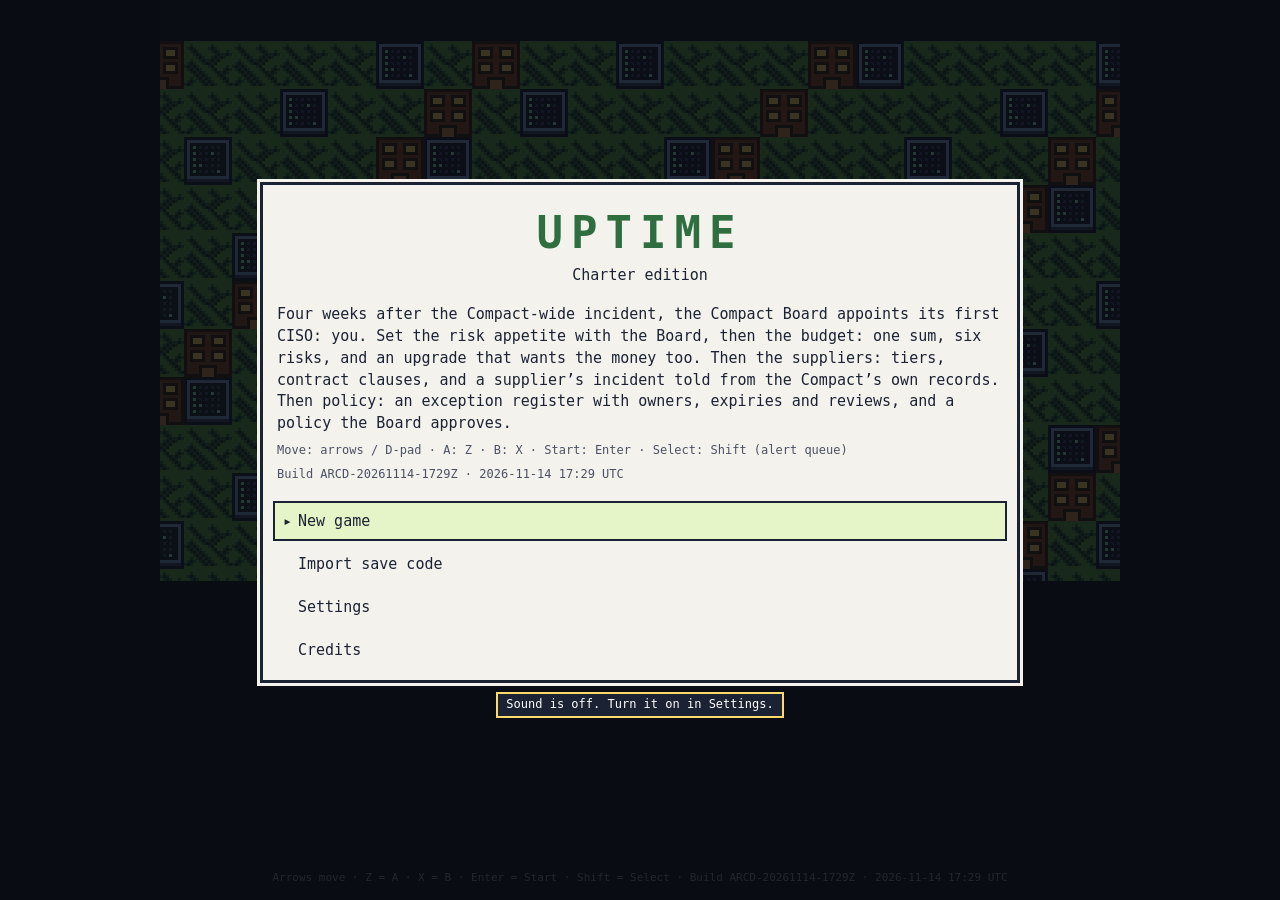
==== editions/charter/index.html @ 86db763a "Charter slice 3: District 3, Policy: an exception register seeded from the town's fd-admin record, P" ====
<!doctype html>
<html lang="en">
<head>
<meta charset="utf-8">
<meta name="viewport" content="width=device-width, initial-scale=1, viewport-fit=cover">
<meta http-equiv="Content-Security-Policy" content="default-src 'none'; script-src 'unsafe-inline'; style-src 'unsafe-inline'; img-src data: blob:;">
<title>Uptime</title>
<style>
/* UPTIME · style.css — phone-first layout; menus readable in light and dark.
   Colour tokens: Classic uses these defaults; the other palettes (engine/settings.js) set them on <html>.
   paper = modal pages, box = dialogue panel and battle cards, hud = the status band. */
:root{
  --bg:#10141f; --ink:#e9edf5; --paper:#f4f2ec; --paper-ink:#1b2233; --muted:#4a5163;
  --cur:#e6f5c8; --accent:#2f6e3e; --warn:#b8432f; --gold:#ffd96a;
  --hud-bg:#161b29; --hud-ink:#ffffff; --box:#ffffff; --box-ink:#1b2233; --box-muted:#4a5163; --box-cur:#e6f5c8; --box-accent:#2f6e3e;
  --line:#1b2233; --foot:#8b93a7; --toast:#1b2233; --toast-ink:#ffffff;
  --fs:14px; --s:1;
  --mono: ui-monospace, "SFMono-Regular", Menlo, Consolas, "DejaVu Sans Mono", "Liberation Mono", monospace;
}
@media (prefers-color-scheme: dark){
  :root:not([data-theme="light"]){ --paper:#1f2533; --paper-ink:#e9edf5; --muted:#aab3c5; --cur:#2c4a35; --accent:#a6d96a; --warn:#ff8a70; }
}
:root[data-theme="dark"]{ --paper:#1f2533; --paper-ink:#e9edf5; --muted:#aab3c5; --cur:#2c4a35; --accent:#a6d96a; --warn:#ff8a70; }
*{box-sizing:border-box}
html,body{margin:0;padding:0;background:var(--bg);color:var(--ink);overflow-x:hidden;max-width:100vw}
body{font-family:var(--mono);-webkit-text-size-adjust:100%;touch-action:manipulation;min-height:100vh;min-height:100dvh;
  -webkit-user-select:none;user-select:none;-webkit-tap-highlight-color:transparent}
button{font-family:inherit}
#app{display:flex;flex-direction:column;align-items:center;min-height:100vh;min-height:100dvh;width:100%}
body.portrait #app{height:100vh;height:100dvh;min-height:0}
#stage{position:relative;max-width:100vw}
#screen{position:relative;overflow:hidden;background:#000;margin:0 auto}
#cv{display:block;width:100%;height:100%;image-rendering:pixelated;image-rendering:crisp-edges}

/* HUD: its own band above the map (never over it); both lines wrap, nothing is cut off */
#hud{flex:none;width:var(--hudW,100%);max-width:100vw;padding:3px 8px 4px;font-size:13px;line-height:1.3;color:var(--hud-ink);background:var(--hud-bg);
  pointer-events:none;white-space:normal;overflow-wrap:anywhere;min-height:calc(2 * 1.3em + 7px)}
body.portrait #hud{width:100%;font-size:11.5px;min-height:calc(3 * 1.3em + 7px)}
#hud.off{visibility:hidden}
#hud .obj{color:var(--gold)}
/* Toasts: on the map, inside the screen (never over the HUD band above it). While a modal is open they move to the modal's
   own toast lane below its box (.mtoast), which takes its own space, so a toast never covers modal text, options or the HUD. */
#toast{position:absolute;z-index:40;left:50%;top:24%;transform:translateX(-50%);background:var(--toast);color:var(--toast-ink);border:2px solid var(--gold);
  padding:3px 8px;font-size:calc(var(--fs) * .8);opacity:0;transition:opacity .25s;pointer-events:none;white-space:nowrap;max-width:96%;overflow:hidden;text-overflow:ellipsis}
#toast.show{opacity:1}
#screen.battle #toast{top:50%}

/* Battle panels (real text over the canvas) */
.bpanel{position:absolute;display:none;background:var(--box);color:var(--box-ink);border:2px solid var(--line);padding:3px 6px;font-size:var(--fs);line-height:1.25}
.bpanel.show{display:block}
/* positions match BATTLE_LAYOUT in game.js: alert card top-left, opponent top-right; tool bottom-left, tool card bottom-right */
#bcard{left:2.5%;top:3%;width:52%}
#btool{right:2.5%;bottom:4%;width:52%}
.bt{font-weight:700;white-space:nowrap;overflow:hidden;text-overflow:ellipsis}
#bcard .bt{white-space:normal}
.bs{font-size:.8em;color:var(--box-muted);white-space:nowrap;overflow:hidden;text-overflow:ellipsis}
.bar{display:flex;align-items:center;gap:4px;font-size:.8em;margin-top:2px}
.bl{width:5.6em;flex:none}
.bo{flex:1;height:.8em;border:2px solid var(--line);display:block;position:relative}
.bi{display:block;height:100%}
.bi.hatch{background-image:repeating-linear-gradient(135deg,transparent 0 3px,var(--box) 3px 5px)}  /* Dwell: hatched, never the same fill as Evidence */
.bn{width:3.6em;flex:none;text-align:right}

/* Dialogue / choice panel */
#panel{background:var(--box);color:var(--box-ink);font-size:var(--fs);line-height:1.4;display:none}
#panel.show{display:block}
body.landscape #panel{position:absolute;left:0;right:0;bottom:0;max-height:58%;overflow:auto;border-top:3px solid var(--line);padding:.5em .9em;z-index:5}
/* Desktop with room to spare: the dialogue sits below the map instead of over it (the battle scene stays whole) */
body.landscape.below #panel{position:static;display:block;visibility:hidden;width:var(--hudW);height:var(--panelH,180px);max-height:none;overflow:auto}
body.landscape.below #panel.show{visibility:visible}
/* Touch landscape battle: no HUD or footer; the scene sits at the top and the panel has its own band below it,
   as wide as the gap between the D-pad and the A/B buttons, with a readable font. It scrolls inside if it must. */
body.landscape.touch.inbattle #hud,body.landscape.touch.inbattle #foot{display:none}
body.landscape.touch.below #panel{width:min(500px,calc(100vw - 316px));margin:0 auto;font-size:12.5px;line-height:1.3;padding:.35em .7em;border-top:3px solid var(--line)}
/* Two-column choice grids (the battle menu): the note sits beside its label, so every row stays short */
body.landscape #panel.choosing #popts.cols2 .opt .note{display:inline;padding-left:.6em}
#panel.choosing #pmore{display:none}
#panel:not(.show) #pmore{visibility:hidden!important}
body.portrait #stage{flex:1 1 auto;display:flex;flex-direction:column;min-height:0;width:100%}
body.portrait #panel{display:block;visibility:hidden;width:100%;flex:1 1 auto;min-height:150px;overflow:auto;font-size:14px;padding:8px 12px;border-top:3px solid var(--line)}
body.portrait #panel.show{visibility:visible}
#pwho{font-weight:700;color:var(--box-accent)}
#ptext{white-space:pre-wrap;min-height:1.4em}
#pmore{text-align:right;animation:blink 1s steps(2) infinite;height:1em;line-height:1em}
@keyframes blink{50%{opacity:0}}
#popts{display:grid;gap:2px 10px;margin-top:4px}
.opt{display:block;width:100%;text-align:left;background:none;border:2px solid transparent;color:inherit;font-size:inherit;
  padding:2px 4px;cursor:pointer;line-height:1.25}
.opt .car{display:inline-block;width:1em;visibility:hidden}
.opt.cur{border-color:var(--line);background:var(--box-cur)}
.opt.cur .car{visibility:visible}
.opt.dis{opacity:.45;cursor:default}
.opt .note{display:block;font-size:.78em;color:var(--box-muted);padding-left:1.25em}
body.portrait #popts .opt{min-height:36px}

/* On-screen pad */
#pad{display:none}
body.portrait #pad, body.touch #pad{display:grid}
/* Portrait: the controls sit at the bottom of the screen and stay above any open modal */
body.portrait #pad{flex:none;grid-template-columns:1fr auto 1fr;align-items:center;width:100%;max-width:440px;padding:8px 10px 4px;gap:4px;position:relative;z-index:60}
.dpad{display:grid;grid-template-columns:repeat(3,46px);grid-template-rows:repeat(3,46px);justify-self:start}
.dpad button,.ab button,.sys button{touch-action:none;border:none;color:#e9edf5;cursor:pointer}
.dpad button{background:#3a4a6b;font-size:20px;border-radius:6px}
.dpad button.on,.ab button.on,.sys button.on{filter:brightness(1.5)}
.du{grid-column:2;grid-row:1}.dl{grid-column:1;grid-row:2}.dr{grid-column:3;grid-row:2}.dd{grid-column:2;grid-row:3}
.dc{grid-column:2;grid-row:2;background:#2b2f3a;border-radius:4px}
.ab{display:flex;gap:8px;justify-self:end;align-items:center}
.ab button{width:54px;height:54px;border-radius:50%;font-size:20px;font-weight:700}
.ab .ba{background:#b8432f;margin-top:-26px}.ab .bb{background:#8a4b2f;margin-top:26px}
.sys{display:flex;flex-direction:column;gap:10px;align-items:center}
.sys button{background:#4a5163;border-radius:12px;font-size:10px;padding:8px 6px;letter-spacing:.5px}
body.landscape.touch #pad{position:fixed;inset:0;pointer-events:none;display:block;z-index:60}
body.landscape.touch .dpad{position:fixed;left:14px;bottom:20px;pointer-events:auto}
body.landscape.touch .ab{position:fixed;right:18px;bottom:30px;pointer-events:auto}
body.landscape.touch .sys{position:fixed;right:18px;top:14px;flex-direction:row;pointer-events:auto}
#foot{font-size:11px;color:var(--foot);padding:6px 10px;text-align:center;max-width:100vw}
body.portrait #foot{flex:none;padding:2px 10px calc(4px + env(safe-area-inset-bottom))}
body.portrait #foot .keys,body.touch #foot .keys{display:none}

/* Modal pages */
#modal{position:fixed;inset:0;background:rgba(8,10,16,.8);display:none;flex-direction:column;align-items:center;justify-content:center;z-index:50;padding:8px}
/* Modals fit in the area above the on-screen controls (portrait) or between them (touch landscape); they scroll inside */
body.portrait #modal{bottom:var(--padZone,0px);padding:6px}
body.landscape.touch #modal{padding:8px 150px 8px 168px}
#modal.show{display:flex}
.mbox{background:var(--paper);color:var(--paper-ink);width:min(760px,100%);max-height:100%;flex:0 1 auto;min-height:0;display:flex;flex-direction:column;border:3px solid var(--line);box-shadow:0 0 0 3px var(--paper)}
/* The toast lane: below the modal box, in the modal's own area (above the pad on a phone), never over the box or the HUD */
.mtoast{display:none;flex:none;margin-top:9px;max-width:min(760px,100%);background:var(--toast);color:var(--toast-ink);border:2px solid var(--gold);
  padding:3px 8px;font-size:12px;line-height:1.3;text-align:center;pointer-events:none;overflow-wrap:anywhere}
.mtoast.show{display:block}
.mhead{font-weight:700;padding:10px 14px 0;font-size:17px;letter-spacing:1px}
.mhead:empty{display:none}
/* UI.fitModal picks one of two layouts (maintenance slice 1), so an answer option is never clipped:
   .mkeep: the options keep their whole height (they never scroll) and the body scrolls in the rest, which is at least 30%
           of the modal area or the whole body;
   .mscroll: when the options and that much body don't both fit (long options on a landscape phone), the whole box scrolls
           as one page: body first, then every option in full, none clipped by a pane of its own. */
.mbody{overflow:auto;flex:1 1 auto;min-height:0;padding:6px 14px;font-size:15px;line-height:1.45;-webkit-user-select:text;user-select:text;overscroll-behavior:contain}
.mbody p{margin:.5em 0}
.mbody h3{font-size:14px;margin:1em 0 .3em;color:var(--accent);letter-spacing:1px;text-transform:uppercase}
.mopts{padding:6px 10px 10px;display:flex;flex-direction:column;gap:3px;overflow:auto;flex:0 1 auto;min-height:0}
.mbox.mkeep .mopts{flex:none}
.mbox.mscroll{overflow-y:auto;overscroll-behavior:contain}
.mbox.mscroll .mbody,.mbox.mscroll .mopts{flex:none;min-height:0}  /* full height, so they never scroll vertically; wide tables still scroll sideways */
/* "More below" cues (maintenance slice 1 review, S2; UI.syncMore). In .mscroll a strip pinned to the box's bottom edge says
   the options are below (in the flow after them, so at the page's end it sits under the last option, never over it; the
   box's scroll padding keeps a highlighted option above it). In .mkeep a strip at the bottom of the body says its text goes
   on (no flow height of its own). The words are CSS content, so page text is unchanged. Page tokens: every palette. */
.mmore{display:none;position:sticky;bottom:0;z-index:2;flex:none;height:26px;line-height:22px;font-size:13px;font-weight:700;letter-spacing:.5px;
  text-align:center;background:var(--paper);color:var(--paper-ink);border-top:2px solid var(--paper-ink);box-shadow:0 -10px 10px -4px var(--paper);
  visibility:hidden;cursor:pointer;-webkit-user-select:none;user-select:none;white-space:nowrap;overflow:hidden}
.mmore.on{visibility:visible}
.mmore-o::after{content:"\25BC  options below  \25BC"}
.mmore-o.txt::after,.mmore-t::after{content:"\25BC  more below"}
.mbox.mscroll{scroll-padding-bottom:30px}
.mbox.mscroll .mmore-o{display:block}
.mbox.mkeep .mmore-t{display:block;margin-top:-26px}
.mopts .opt{flex:none;font-size:15px;min-height:40px;padding:6px 8px;color:var(--paper-ink)}
.mopts .opt.cur{background:var(--cur);border-color:var(--paper-ink)}
.mopts .opt .note{color:var(--muted)}
.mopts .opt.sel{font-weight:700}
.chk{display:inline-block;width:1.4em}
.mbody .small,.small{font-size:12px;color:var(--muted)}
.fm{padding:6px 0;border-bottom:1px solid rgba(127,127,127,.3);font-size:14px}
.fm.lock{color:var(--muted)}
table.sc{border-collapse:collapse;width:100%;font-size:13px;margin:.4em 0}
table.sc th,table.sc td{border-bottom:1px solid rgba(127,127,127,.35);padding:3px 4px;text-align:left}
table.sc th{font-size:12px;color:var(--muted)}
/* Scorecard / summary: numbers and targets never split; only the metric name wraps */
table.sc.score td+td,table.sc.score th+th{white-space:nowrap;text-align:right}
.dir{color:var(--warn);font-weight:700}
.card{border:2px solid var(--paper-ink);padding:6px 8px;margin:6px 0;font-size:14px}
.tag{font-size:11px;border:1px solid var(--muted);padding:0 4px;color:var(--muted)}
textarea{width:100%;font-family:var(--mono);font-size:12px;background:var(--box);color:var(--box-ink);border:2px solid var(--line);-webkit-user-select:text;user-select:text}
.err{color:var(--warn)}
.title{text-align:center;padding:10px 0}
.logo{font-size:44px;font-weight:800;letter-spacing:8px;color:var(--accent)}
.big{font-size:17px;font-weight:700}
@media (max-width:420px){ table.sc{font-size:11.5px} table.sc th,table.sc td{padding:3px 2px} table.sc.score td+td,table.sc.score th+th{padding-left:7px} .mbody{font-size:14px;padding:6px 10px} }

/* Investigation drills, inbox room and text stream (Mail Room) */
pre.art{white-space:pre-wrap;word-break:break-word;overflow-wrap:anywhere;font-family:var(--mono);font-size:12px;line-height:1.35;
  background:rgba(127,127,127,.12);border-left:3px solid var(--accent);padding:6px 8px;margin:.4em 0;-webkit-user-select:text;user-select:text}
pre.art.wall{border-left-color:var(--muted);color:var(--muted);max-height:220px;overflow:auto}
pre.art.ai{border-left-color:var(--gold)}
.find{margin:.4em 0}
.mbody details summary{cursor:pointer;color:var(--accent)}
.mail{border:2px solid var(--paper-ink);padding:6px 8px;margin:.4em 0;font-size:14px}
.mail .mh{font-size:12px;color:var(--muted);word-break:break-word}
.mail .cue{display:block;margin-top:4px;font-size:12px;border-left:3px solid var(--gold);padding-left:6px}
.sms{max-width:85%;border-radius:10px;padding:6px 10px;margin:6px 0;background:rgba(127,127,127,.18);font-size:14px}
.sms .from{display:block;font-size:11px;color:var(--muted)}

/* Settings: palette preview, reduced flashing, large text */
.setprev{margin:.3em 0}
#setprev{display:block;width:min(480px,100%);aspect-ratio:5/1;image-rendering:pixelated;image-rendering:crisp-edges;border:2px solid var(--paper-ink)}
body.calm #pmore{animation:none}
body.calm #toast{transition:none}
body.bigtext .mbody{font-size:18px}
body.bigtext .mopts .opt{font-size:18px}
body.bigtext .mbody .small,body.bigtext .small{font-size:15px}
body.bigtext .mmore{height:30px;line-height:26px;font-size:16px}
body.bigtext .mbox.mkeep .mmore-t{margin-top:-30px}
body.bigtext .mbox.mscroll{scroll-padding-bottom:34px}
body.bigtext .mtoast{font-size:15px}
body.bigtext #toast{font-size:calc(var(--fs) * .95)}
body.bigtext #panel{font-size:calc(var(--fs) * 1.2)}
body.portrait.bigtext #panel{font-size:17px}

</style>
</head>
<body>
<div id="app">
  <div id="hud"><div class="st"></div><div class="obj"></div></div>
  <div id="stage">
    <div id="screen">
      <canvas id="cv" width="320" height="180" aria-label="Game screen"></canvas>
      <div id="bcard" class="bpanel"></div>
      <div id="btool" class="bpanel"></div>
      <div id="toast"></div>
    </div>
    <div id="panel" aria-live="polite"><div id="pwho"></div><div id="ptext"></div><div id="popts"></div><div id="pmore">&#9660;</div></div>
  </div>
  <div id="pad" aria-label="Controls">
    <div class="dpad">
      <button class="du" data-btn="up" aria-label="Up">&#9650;</button>
      <button class="dl" data-btn="left" aria-label="Left">&#9664;</button>
      <span class="dc"></span>
      <button class="dr" data-btn="right" aria-label="Right">&#9654;</button>
      <button class="dd" data-btn="down" aria-label="Down">&#9660;</button>
    </div>
    <div class="sys"><button data-btn="select">SELECT</button><button data-btn="start">START</button></div>
    <div class="ab"><button class="bb" data-btn="b" aria-label="B">B</button><button class="ba" data-btn="a" aria-label="A">A</button></div>
  </div>
  <div id="foot"><span class="keys">Arrows move &middot; Z = A &middot; X = B &middot; Enter = Start &middot; Shift = Select &middot; </span>Build <span class="buildid"></span></div>
</div>
<div id="modal" role="dialog" aria-modal="true"></div>
<script>
const BUILD_ID = 'ARCD-20261114-1729Z', BUILD_TS = '2026-11-14 17:29 UTC';
/* ---- engine/core-data.js ---- */
/* ============================================================
   UPTIME · engine/core-data.js
   Shared art and rules used by every edition: sprites, palettes, the tile legend,
   tool classes, tools, abilities, and the NIST CSF 2.0 function names.
   All art is original pixel data (palette index 1=dark..4=light, 0=transparent).
   ============================================================ */
'use strict';

/* ---------- Sprites (16x16, rows of palette indices) ---------- */
const S = {
  G: ["3333333333333333","3323333332333333","3212333321233333","3321233332123323","3332123333212212","3333212332121233","3323321221213333","3212332112133333","2121233321333323","3212123332133212","3321212333212123","3332121233321233","3323212123332123","3212321212333213","2123332121233321","3333333333333333"],
  R: ["4444444444444444","4444444444444444","4444442222444444","4444442442444444","4222222442222224","4244444444444424","4244444444444424","4244443333444424","4244443113444424","4244443333444424","4244444444444424","4222222442222224","4444442442444444","4444442222444444","4444444444444444","4444444444444444"],
  L: ["1111111111111111","1222222222222221","1211111221111121","1214441221444121","1214441221444121","1211111221111121","1222222222222221","1211111221111121","1214441221444121","1214441221444121","1211111221111121","1222222222222221","1222211111122221","1222213333122221","1222213333122221","1111113333111111"],
  B: ["1111111111111111","1222222222222221","1211111221111121","1213131221111121","1211311221131121","1211111221111121","1222222222222221","1211111221111121","1211131221313121","1213111221111121","1211111221111121","1222222222222221","1222211111122221","1222212222122221","1222212222122221","1111112222111111"],
  K: ["1111111111111111","1333333333333331","1311111111111131","1314121212121131","1311111111111131","1314121214121131","1311111111111131","1314121212121131","1311111111111131","1314141212121131","1311111111111131","1314121212141131","1311111111111131","1333333333333331","1222222222222221","1111111111111111"],
  F: ["1111111111111111","1222122212221221","1222122212221221","1111111111111111","1221222122212221","1221222122212221","1111111111111111","4444444444444444","4444444444444444","1111111111111111","1222122212221221","1222122212221221","1111111111111111","1221222122212221","1221222122212221","1111111111111111"],
  P: ["4444444444444444","4444444444444443","4444444444444443","4444444444444443","4444444444444443","4444444444444443","4444444444444443","4444444444444443","4444444444444443","4444444444444443","4444444444444443","4444444444444443","4444444444444443","4444444444444443","4444444444444443","3333333333333333"],
  W: ["4444444444444444","4443344444443344","4433444444433444","4444444444444444","4444444334444444","4444443344444444","4444444444444444","4334444444443344","4344444444433444","4444444444444444","4444443344444444","4444433444444444","4444444444444444","4443344444433444","4433444444334444","4444444444444444"],
  O: ["1221444444441221","1221444334441221","1221444334441221","1221444444441221","1221444444441221","1221444334441221","1221444334441221","1221444444441221","1221444444441221","1221444334441221","1221444334441221","1221444444441221","1221444444441221","1221444334441221","1221444334441221","1221444444441221"],
  hedge: ["1222122221222212","2333233332333323","2344233442334423","2333233332333323","1222122221222212","2232222322223222","2343223432234322","2232222322223222","1222122221222212","2333233332333323","2344233442334423","2333233332333323","1222122221222212","2232222322223222","2343223432234322","1111111111111111"],
  floor: ["4444444444444443","4444444444444443","4434444444444443","4444444444444443","4444444444444443","4444444444434443","4444444444444443","4444444444444443","4444444444444443","4444434444444443","4444444444444443","4444444444444443","4444444444444443","4444444444444443","4444444444444443","3333333333333333"],
  wall: ["2222222222222222","2333333333333332","2322222222222232","2322222222222232","2322222222222232","2322222222222232","2322222222222232","2333333333333332","2222222222222222","1111111111111111","3443443443443443","3443443443443443","3443443443443443","3443443443443443","3333333333333333","1111111111111111"],
  pc: ["0000000000000000","0011111111111100","0014444444444100","0014444444444100","0014111114444100","0014444444444100","0014441111144100","0011111111111100","0000001111000000","0000011111100000","2222222222222222","3333333333333333","3333333333333333","2222222222222222","2200000000000022","2200000000000022"],
  kiosk: ["0000000000000000","0000111111110000","0001444444441000","0001444444441000","0001433443341000","0001444444441000","0001444444441000","0000111111110000","0000001221000000","0000001221000000","0000001221000000","0000001221000000","0000012222100000","0000122222210000","0001111111111000","0000000000000000"],
  counter: ["1111111111111111","1333333333333331","1344444444444431","1333333333333331","1111111111111111","1222222222222221","1222222222222221","1223222232222321","1222222222222221","1222222222222221","1223222232222321","1222222222222221","1222222222222221","1111111111111111","0000000000000000","0000000000000000"],
  door: ["1111111111111111","1222222222222221","1211111111111121","1213333333333121","1213333333333121","1213333333333121","1213333333333121","1213333333344121","1213333333344121","1213333333333121","1213333333333121","1213333333333121","1213333333333121","1213333333333121","1213333333333121","1111111111111111"],
  exit: ["2222222222222222","2333333333333332","2333333333333332","2333333113333332","2333333113333332","2333333113333332","2333333113333332","2333333113333332","2331111111111332","2333111111113332","2333311111133332","2333331111333332","2333333113333332","2333333333333332","2333333333333332","2222222222222222"],
  sign: ["0000000000000000","0111111111111110","0144444444444410","0141111411114410","0144444444444410","0141114111144410","0144444444444410","0111111111111110","0000000220000000","0000000220000000","0000000220000000","0000000220000000","0000000220000000","0000000220000000","0000003333000000","0000000000000000"],
  stairs: ["1111111111111111","1444444444444441","1333333333333331","1111111111111111","1444444444444441","1333333333333331","1111111111111111","1444444444444441","1333333333333331","1111111111111111","1444444444444441","1333333333333331","1111111111111111","1222222222222221","1222222222222221","1111111111111111"],
  // characters
  player: ["0000011111100000","0000122222210000","0001222222221000","0011233333321100","0141344334431410","0141333333331410","0011133113311100","0001133333311000","0000111111110000","0001444444441000","0014414444144100","0014414444144100","0001111111111000","0000122112210000","0000122112210000","0000111001110000"],
  actor: ["0000011111100000","0000122222210000","0001222222221000","0012221111222100","0012214334122100","0012213333122100","0012221111222100","0001222222221000","0011222222221100","0122122222212210","0122122442212210","0011122222211100","0000122222210000","0000122112210000","0000122112210000","0000111001110000"],
  // tools (original characters)
  sentry: ["0110000000000110","1221100000011221","1222211111122221","0122222222222210","0123311221133210","0134431221344310","0134131221314310","0123311111133210","0122222442222210","0122224444222210","0012222442222100","0012332222332100","0001233333321000","0000122222210000","0000110000110000","0001100000011000"],
  lantern: ["0000011111100000","0000122222210000","0001222222221000","0001233333321000","0001231331321000","0001233333321000","0000112222110000","0001222222221000","0012211111122100","0122214444122210","0122214114122214","0122214444122244","0012211111122144","0001222222221010","0000122002210000","0000111001110000"],
  keyling: ["0000011111100000","0001122222211000","0012233333322100","0123300000033210","0123000000003210","0123014004103210","0123000110003210","0123300000033210","0012233333322100","0001122222211000","0000001221000000","0000001221000000","0000001221110000","0000001222210000","0000001221110000","0000001111000000"],
  ledger: ["0000000000000000","0111111111111110","0122222212222210","0124444212444210","0121111212111210","0121441212144210","0121111212111210","0124444212444210","0124444212444210","0124334212433210","0122222212222210","0111111111111110","0001100000011000","0001100000011000","0011100000011100","0000000000000000"],
  // threats (original)
  sprayer: ["0000000000000000","0000000111000000","0000001222100000","0000001232100404","0000011222110040","0000012222210404","0000122222221000","0001233333322100","0001234114322100","0001233333322100","0001222222222100","0001222222222100","0001222222222100","0000122222221000","0000011111110000","0000010000010000"],
  caller: ["0000000000000000","0011100000011100","0122210000122210","0123321111233210","0122222222222210","0011222222221100","0000124224210000","0000122222210000","0000122112210000","0000122222210000","0000122332210000","0001222222221000","0012222222222100","0012222222222100","0001111111111000","0000000000000000"],
  lure: ["0000000011000000","0000000122100000","0000000121000000","0000000121000000","0000000121000000","0111111121111110","0144444121444410","0134444121444310","0143444121443410","0144344121434410","0144434121344410","0144443111444410","0144444444444410","0111111111111110","0000012222100000","0000001111000000"],
  prober: ["0000000000000000","0001000000001000","0000100000010000","0000011111100000","0000122222210000","0001223333221000","0012234444322100","0012234114322100","0012233333322100","0001222222221000","0000111111110000","0001100110011000","0011000110001100","0010000110000100","0000001111000000","0000000000000000"],
  jamb: ["1111111111111111","1222222222222221","1233333333333321","1230000000000321","1230000000000321","1230000000000321","1230000000044321","1230000000444321","1230000004444321","1230000044144321","1230000444444321","1230004444444321","1230044414144321","1230444444444321","1234444444444321","1111111111111111"],
  pry: ["0000000000000000","0000000000011000","0000000000122100","0000000001221000","0000000012410000","0000000124100000","0000001221000000","0000012210000000","0000122100000000","0001221000000000","0012210000000000","0122100000000000","1221000000000000","1210000000000000","1331000000000000","0110000000000000"],
  noise: ["0000011111100000","0001222222221000","0012323232323100","0123232323232310","0122411221142210","0123411321143210","0122222222222210","0123232323232310","0122222222222210","0123232323232310","0122222222222210","0123232323232310","0122222222222210","0121221212212210","0110110101101100","0000000000000000"],
  beacon: ["0000000110000000","0000001221000000","0000012332100000","0000123443210000","0001234114321000","0012344114432100","0123444114443210","1234444114444321","1234444114444321","0123444444443210","0012344114432100","0001234114321000","0000123443210000","0000012332100000","0000001221000000","0000000110000000"],
  buzzer: ["0040000000000400","0400111111100040","4000122222100004","0000123332100000","0400133433100040","0040133333100400","0000133433100000","0000133333100000","0000133333100000","0000122222100000","0000121112100000","0000122222100000","0000011111000000","0000000000000000","0000000000000000","0000000000000000"]
};

/* ---------- Palettes (index 1..4) ---------- */
// Exit arrows for doors in side and top walls: the down arrow turned to point out through the wall.
S.exitU = S.exit.slice().reverse();
S.exitR = S.exit.map((_, y) => S.exit.map(r => r[y]).join(''));
S.exitL = S.exitR.map(r => r.split('').reverse().join(''));
// Character facings (original art). The down/front view is S.player / S.actor above; U = back, L = left profile,
// R = the left profile mirrored (the art has no one-sided details); a W suffix is the stepping frame of that facing.
// Every overworld character (the player and every NPC) uses one of CHAR_SPRITES.
S.playerU = ["0000011111100000", "0000122222210000", "0001222222221000", "0011222222221100", "0141222222221410", "0141222222221410", "0011122222211100", "0001122222211000", "0000111111110000", "0001444444441000", "0014414444144100", "0014414444144100", "0001111111111000", "0000122112210000", "0000122112210000", "0000111001110000"];
S.playerL = ["0000011111100000", "0000122222211000", "0001222222122100", "0012333322122100", "0013133321412100", "0133333321412100", "0013313322222100", "0001333322211000", "0000011111100000", "0000144444410000", "0001444414441000", "0001444414441000", "0000111131110000", "0000012222100000", "0000012222100000", "0001111111000000"];
S.playerW = ["0000011111100000", "0000122222210000", "0001222222221000", "0011233333321100", "0141344334431410", "0141333333331410", "0011133113311100", "0001133333311000", "0000111111110000", "0001444444441000", "0014414444144100", "0014414444144100", "0001111111111000", "0000122112210000", "0000122011110000", "0000111000000000"];
S.playerUW = ["0000011111100000", "0000122222210000", "0001222222221000", "0011222222221100", "0141222222221410", "0141222222221410", "0011122222211100", "0001122222211000", "0000111111110000", "0001444444441000", "0014414444144100", "0014414444144100", "0001111111111000", "0000122112210000", "0000111122110000", "0000000011110000"];
S.playerLW = ["0000011111100000", "0000122222211000", "0001222222122100", "0012333322122100", "0013133321412100", "0133333321412100", "0013313322222100", "0001333322211000", "0000011111100000", "0000144444410000", "0001444414441000", "0001444414441000", "0000111131110000", "0000122222100000", "0001221011110000", "0011100001110000"];
S.actorU = ["0000011111100000", "0000122222210000", "0001222222221000", "0012222222222100", "0012222222222100", "0012222222222100", "0012222222222100", "0001222222221000", "0011222222221100", "0122122222212210", "0122122222212210", "0011122222211100", "0000122222210000", "0000122112210000", "0000122112210000", "0000111001110000"];
S.actorL = ["0000011111100000", "0000122222211000", "0001222222222100", "0012111222222100", "0014433222222100", "0013332222222100", "0011112222222100", "0001222222221000", "0001222222221100", "0001222122222100", "0001222122222100", "0001122122221000", "0000122222210000", "0000012222100000", "0000012222100000", "0001111111000000"];
S.actorW = ["0000011111100000", "0000122222210000", "0001222222221000", "0012221111222100", "0012214334122100", "0012213333122100", "0012221111222100", "0001222222221000", "0011222222221100", "0122122222212210", "0122122442212210", "0011122222211100", "0000122222210000", "0000122112210000", "0000122011110000", "0000111000000000"];
S.actorUW = ["0000011111100000", "0000122222210000", "0001222222221000", "0012222222222100", "0012222222222100", "0012222222222100", "0012222222222100", "0001222222221000", "0011222222221100", "0122122222212210", "0122122222212210", "0011122222211100", "0000122222210000", "0000122112210000", "0000111122110000", "0000000011110000"];
S.actorLW = ["0000011111100000", "0000122222211000", "0001222222222100", "0012111222222100", "0014433222222100", "0013332222222100", "0011112222222100", "0001222222221000", "0001222222221100", "0001222122222100", "0001222122222100", "0001122122221000", "0000122222210000", "0000122222100000", "0001221011110000", "0011100001110000"];
const CHAR_SPRITES = ['player', 'actor'];
const FACINGS = {down: '', up: 'U', left: 'L', right: 'R'};
const mirrorRows = g => g.map(r => r.split('').reverse().join(''));
for (const c of CHAR_SPRITES) {
  // Second stepping frame (W2), the other foot forward: front and back views are left-right symmetric, so the mirror of
  // the first stepping frame is the other foot. In profile the far leg is shaded: W shades the back leg, W2 the front one.
  S[c + 'W2'] = mirrorRows(S[c + 'W']); S[c + 'UW2'] = mirrorRows(S[c + 'UW']);
  S[c + 'LW2'] = S[c + 'LW'].map((r, y) => y === 14 ? r.slice(0, 3) + '1111' + r.slice(7, 9) + '1221' + r.slice(13) : r);
  S[c + 'R'] = mirrorRows(S[c + 'L']); S[c + 'RW'] = mirrorRows(S[c + 'LW']); S[c + 'RW2'] = mirrorRows(S[c + 'LW2']);
}
// Sprite key for a character facing a direction: step 0 standing, 1 or 2 the two stepping frames (feet alternate;
// true counts as 1). Walk cycle: standing, step 1, standing, step 2, ...
function facingKey(base, dir, step) { return base + (FACINGS[dir] || '') + (step ? (step === 2 ? 'W2' : 'W') : ''); }
const PAL = {
  G: ['#1f3d2b','#2f6e3e','#5aa64b','#a6d96a'],
  R: ['#2b2f3a','#4a5163','#8b93a7','#d7dbe4'],
  L: ['#3b2418','#8a4b2f','#c98a54','#ffd96a'],
  B: ['#2a2523','#5b4a42','#8c7b70','#6e7a8a'],
  K: ['#1b2233','#3a4a6b','#7fa2d6','#9ff0c8'],
  F: ['#4a1414','#b8432f','#e58a5c','#f2e3c6'],
  P: ['#6b6253','#a89a80','#d8cbb0','#efe6d2'],
  W: ['#12304f','#1f5a8a','#3f8fd0','#2f74b5'],
  O: ['#4a1414','#b8432f','#8b93a7','#d7dbe4'],
  hedge: ['#173322','#24583a','#3f8a4f','#7cc46a'],
  floor: ['#3a3a4a','#6b6f86','#b9bccb','#dcdfe8'],
  wall: ['#1b2233','#3a4a6b','#6d7fa6','#a9b8d6'],
  pcOff: ['#1b2233','#5b3a26','#a8703f','#2b2f3a'],
  pcOn: ['#1b2233','#5b3a26','#a8703f','#9ff0c8'],
  pcOnOk: ['#1b2233','#5b3a26','#a8703f','#9ff0c8'],  // lit because the player did it (logging on, patched): badged with a tick
  pcMine: ['#1b2233','#5b3a26','#a8703f','#7fa2d6'],
  kioskBad: ['#1b2233','#5b4a42','#b8432f','#e58a5c'],
  kioskOk: ['#1b2233','#5b4a42','#2f6e3e','#9ff0c8'],
  closetBad: ['#1b2233','#3a4a6b','#7fa2d6','#e58a5c'],
  closetOk: ['#1b2233','#3a4a6b','#7fa2d6','#9ff0c8'],
  counter: ['#2a2523','#5b4a42','#8c7b70','#d8cbb0'],
  door: ['#3b2418','#8a4b2f','#c98a54','#ffd96a'],
  exit: ['#1b2233','#8a4b2f','#c98a54','#d8cbb0'],
  sign: ['#3b2418','#8a4b2f','#5aa64b','#f2e3c6'],
  stairs: ['#1b2233','#3a4a6b','#8b93a7','#d7dbe4'],
  board: ['#2a1a3a','#5a3a7a','#9a7ac0','#ffd96a'],
  dojo: ['#0b2b33','#1f6f78','#7cc6c4','#ffd96a'],
  // characters
  player: ['#1a1a2e','#3c5a9a','#f2c7a0','#ffffff'],
  actor: ['#141414','#5a2a6e','#e0b090','#ff4d6d'],
  rae: ['#1a1a2e','#2b1d16','#8a5a3c','#d94f70'],
  dee: ['#1a1a2e','#c98a54','#f0c8a0','#5aa64b'],
  tomas: ['#1a1a2e','#3b2418','#c98a54','#e58a5c'],
  lin: ['#1a1a2e','#111111','#f2c7a0','#7fa2d6'],
  owen: ['#1a1a2e','#6b6253','#e0b090','#8c7b70'],
  grace: ['#1a1a2e','#5b4a42','#c98a54','#c49ae0'],
  hal: ['#1a1a2e','#8b93a7','#f2c7a0','#3a4a6b'],
  marisol: ['#1a1a2e','#3a1d10','#b07850','#ffd96a'],
  imani: ['#1a1a2e','#141414','#7a4a2c','#9ff0c8'],
  sam: ['#1a1a2e','#c0a040','#f0c8a0','#ff9f43'],
  staffer: ['#1a1a2e','#2f6e3e','#e0b090','#f2e3c6'],
  // tools
  sentry: ['#1b2233','#3c5a9a','#9fc4f0','#ffd96a'],
  lantern: ['#1b2233','#8a4b2f','#e58a5c','#ffd96a'],
  ledger: ['#1b2233','#2f6e3e','#a6d96a','#f2e3c6'],
  keyling: ['#1b2233','#5a2a6e','#c49ae0','#ffd96a'],
  // threats
  sprayer: ['#141414','#3f8fd0','#9fc4f0','#ff4d6d'],
  caller: ['#141414','#b8432f','#e58a5c','#ffd96a'],
  lure: ['#141414','#8b93a7','#ff4d6d','#f2e3c6'],
  prober: ['#141414','#3a4a6b','#7fa2d6','#9ff0c8'],
  jamb: ['#141414','#5b4a42','#8c7b70','#e58a5c'],
  pry: ['#141414','#b8432f','#e58a5c','#ffd96a'],
  noise: ['#3a4a6b','#d7dbe4','#8b93a7','#141414'],
  beacon: ['#141414','#b8432f','#e58a5c','#ffd96a'],
  buzzer: ['#141414','#5a2a6e','#d7dbe4','#ff4d6d'],
  impostor: ['#141414','#5a2a6e','#c49ae0','#ff4d6d'],
  bossSpray: ['#141414','#4a1414','#b8432f','#ffd96a']
};

/* ---------- Tile legend ----------
   spr: sprite key, pal: palette key, solid, grass (encounters), under: tile drawn beneath transparent pixels */
const TILES = {
  'W': {spr:'W', pal:'W', solid:true},
  '=': {spr:'R', pal:'R'},
  '.': {spr:'P', pal:'P'},
  'F': {spr:'F', pal:'F', solid:true},
  'O': {spr:'O', pal:'O', solid:true, port:true},
  'h': {spr:'hedge', pal:'hedge', solid:true},
  'G': {spr:'G', pal:'G', grass:true},
  '1': {spr:'G', pal:'G', grass:true, shrink:1},
  '2': {spr:'G', pal:'G', grass:true, shrink:2},
  '3': {spr:'G', pal:'G', grass:true, shrink:3},
  'K': {spr:'K', pal:'K', solid:true},
  'a': {group:'a', solid:true}, 'b': {group:'b', solid:true}, 'c': {group:'c', solid:true}, 'd': {group:'d', solid:true},
  'I': {spr:'L', pal:'board', solid:true},
  'J': {spr:'L', pal:'dojo', solid:true},
  'D': {spr:'door', pal:'door', door:true},
  'S': {spr:'sign', pal:'sign', solid:true, under:'.'},
  'X': {spr:'stairs', pal:'stairs', solid:true},
  ',': {spr:'floor', pal:'floor'},
  'w': {spr:'wall', pal:'wall', solid:true},
  'p': {spr:'pc', pal:'pcOff', solid:true, under:',', pc:true},
  'q': {spr:'pc', pal:'pcOn', solid:true, under:','},
  'Y': {spr:'pc', pal:'pcMine', solid:true, under:','},
  'k': {spr:'kiosk', pal:'kioskBad', solid:true, under:','},
  'n': {spr:'K', pal:'closetBad', solid:true},
  'c_': {spr:'counter', pal:'counter', solid:true, under:','},
  'E': {spr:'exit', pal:'exit', door:true}
};
// 'C' = reception counter (alias)
TILES['C'] = TILES['c_'];
delete TILES['c_'];
// map 'c' only means building group c in the hub; interiors use 'C' for the counter.

/* ---------- Tools ---------- */
const CLASSES = {
  endpoint: {label:'Endpoint', strong:['Execution','Persistence','Privilege Escalation'], weakTags:['recon']},
  network:  {label:'Network',  strong:['Command and Control','Lateral Movement','Exfiltration'], strongTags:['remote','recon'], weakTags:['voice']},
  logging:  {label:'Logging',  strong:['Discovery','Credential Access'], needsLogs:true, weakTags:['voice']},
  identity: {label:'Identity', strong:['Credential Access'], strongTags:['identity'], weakTags:['recon']}
};
const TOOLS = {
  sentry:  {name:'Sentry', cls:'endpoint', sub:'EDR', spr:'sentry', blurb:'A watchful owl that never blinks. Sees every process a host starts.',
            abil:['ptree','askuser','kill','isolate']},
  lantern: {name:'Lanternkeep', cls:'network', sub:'firewall', spr:'lantern', blurb:'A gatekeeper with a lantern who checks every traveller between segments.',
            abil:['flow','geo','egress','closeport']},
  ledger:  {name:'Ledger', cls:'logging', sub:'SIEM', spr:'ledger', blurb:'A bookish librarian that remembers everything it is told, and nothing it isn’t.',
            abil:['search','correlate','timeline','baseline']},
  keyling: {name:'Keyling', cls:'identity', sub:'MFA', spr:'keyling', blurb:'A living keyring. Asks every visitor for a second proof of who they are.',
            abil:['signins','reset','revoke','mfa']}
};
// type: inv (adds evidence), con (contains: pushes dwell back if there is an attacker)
// disrupt: 0 none, 1 minor, 2 major (over-reaction if the alert was not malicious)
const ABIL = {
  ptree:    {name:'Process tree', type:'inv', cost:2, ev:22, desc:'Look at which program started which, to see how an activity began on a host.'},
  askuser:  {name:'Ask the user', type:'inv', cost:1, ev:14, social:true, desc:'Contact the person directly (on a known number) and ask what they did or saw.'},
  kill:     {name:'Kill process', type:'con', cost:2, dw:20, ev:6, disrupt:1, desc:'Stop a running program on a host. Quick, but the cause may come back.'},
  isolate:  {name:'Isolate host', type:'con', cost:3, dw:40, ev:4, disrupt:2, desc:'Cut a computer off the network except for the security tools. Stops spread, stops the user’s work too.'},
  flow:     {name:'Inspect flow', type:'inv', cost:2, ev:22, desc:'Review network connection records: who talked to whom, when, and how much.'},
  geo:      {name:'Geo-check', type:'inv', cost:1, ev:14, desc:'Compare where a connection or sign-in comes from against where that user normally is.'},
  egress:   {name:'Block egress', type:'con', cost:2, dw:20, ev:6, disrupt:1, desc:'Block outbound traffic to a suspicious destination.'},
  closeport:{name:'Close port', type:'con', cost:3, dw:40, ev:4, disrupt:2, desc:'Shut an exposed service at the firewall. Anyone relying on it loses access.'},
  search:   {name:'Search logs', type:'inv', cost:2, ev:22, desc:'Query collected logs for the account, host or address in the alert.'},
  correlate:{name:'Correlate', type:'inv', cost:3, ev:32, desc:'Join events from different sources (sign-ins, network, endpoint) to see one story.'},
  timeline: {name:'Timeline', type:'inv', cost:2, ev:18, desc:'Put events in time order to see what happened first and what followed.'},
  baseline: {name:'Baseline', type:'inv', cost:1, ev:14, fpBonus:true, desc:'Compare activity against what is normal for this user, host or time of day.'},
  signins:  {name:'Check sign-ins', type:'inv', cost:2, ev:22, desc:'Review an account’s recent sign-ins, failures and MFA prompts.'},
  reset:    {name:'Reset password', type:'con', cost:2, dw:25, ev:6, disrupt:1, desc:'Force a new password on an account so a stolen one stops working. Sessions already signed in can survive a reset: revoke them too.'},
  revoke:   {name:'Revoke sessions', type:'con', cost:2, dw:25, ev:6, disrupt:1, desc:'Sign an account out everywhere, ending sessions an attacker may hold.'},
  mfa:      {name:'Enforce MFA', type:'con', cost:3, dw:40, ev:4, disrupt:0, desc:'Require a second factor for an account, so a password alone is not enough.'}
};

// Evolved tool id -> the tool it grew from (editions add entries), so hasTool('ledger') stays true after Ledger evolves.
const EVOLVED_FROM = {};

/* ---------- NIST CSF 2.0 functions (Field Manual) ---------- */
const CSF = {
  Govern:'Set, communicate and oversee the organisation’s cybersecurity strategy, expectations and policy.',
  Identify:'Understand the organisation’s current cybersecurity risks: assets, threats, weaknesses.',
  Protect:'Use safeguards to manage those risks: access control, training, secure configuration.',
  Detect:'Find and analyse possible attacks and compromises.',
  Respond:'Take action on a detected cybersecurity incident.',
  Recover:'Restore assets and operations affected by an incident.'
};

/* ---- engine/engine.js ---- */
/* ============================================================
   UPTIME · engine.js
   RNG, sprite cache, screen scaling, input, UI primitives
   (dialogue panel with typewriter, choice lists, modal menus), save codec.
   ============================================================ */
'use strict';

const VW = 320, TS = 16, VH0 = 180;
// The logical screen is 320x180. On a portrait phone the map is as wide as the screen allows at a whole-number
// pixel scale, so the height freed above the controls shows more map rows instead (up to 20 rows, map only).
let VH = VH0;

/* ---------- RNG (mulberry32, seedable for tests) ---------- */
function makeRng(seed) {
  let a = seed >>> 0;
  return function () {
    a |= 0; a = a + 0x6D2B79F5 | 0;
    let t = Math.imul(a ^ a >>> 15, 1 | a);
    t = t + Math.imul(t ^ t >>> 7, 61 | t) ^ t;
    return ((t ^ t >>> 14) >>> 0) / 4294967296;
  };
}
let rng = makeRng((Date.now() ^ 0x5eed) >>> 0);
function rnd() { return rng(); }
function pick(arr) { return arr[Math.floor(rnd() * arr.length)]; }
function weighted(list) { // [{w,...}]
  const tot = list.reduce((s, x) => s + x.w, 0);
  let r = rnd() * tot;
  for (const x of list) { if ((r -= x.w) < 0) return x; }
  return list[list.length - 1];
}
/* Answer order: a deterministic shuffle for lists that have a right answer, so position never gives it
   away. Opt in with {shuffle: true}. Navigation items (Back, Done, decide, ask the AI, or pin: true)
   keep their places. Seeded from the save's seed and the labels, so a list keeps its order on reload,
   and it never touches the game's own random stream. Callers still get the index into their own array.
   The highlight starts on display position 0 (the first enabled item), never on the caller's item 0, so it
   lands on a random answer; pass {cursor: i} (a caller index) to start somewhere on purpose.
   Pure navigation/confirmation menus stay in order; when one marks a preferred item with meta.good (a hint
   for the test bot), it says so with {nav: '<id>'}, an id on the reviewed allowlist in tests/highlight.js, so the
   tests can tell it from a graded list. */
function shuffleOrder(items, o) {
  const perm = items.map((_, i) => i);
  if (!o || !o.shuffle) return perm;
  const pinned = it => it.pin || it.done || (it.meta && (it.meta.back || it.meta.done || it.meta.decide || it.meta.ai));
  const free = perm.filter(i => !pinned(items[i]));
  if (free.length < 2) return perm;
  let h = 2166136261 ^ ((typeof G !== 'undefined' && G && G.seed) >>> 0);
  const key = items.map(it => it.label).join('\u0001');
  for (let i = 0; i < key.length; i++) { h ^= key.charCodeAt(i); h = Math.imul(h, 16777619); }
  const r = makeRng(h >>> 0), sh = free.slice();
  for (let i = sh.length - 1; i > 0; i--) { const j = Math.floor(r() * (i + 1)); const x = sh[i]; sh[i] = sh[j]; sh[j] = x; }
  free.forEach((pos, k) => { perm[pos] = sh[k]; });
  return perm; // perm[display position] = caller's index
}
// The first arr.length items of a shuffled list, in the order the player sees them (for card text in the body).
function initialCursor(shown, perm, o) {
  let c = o && o.cursor !== undefined && o.cursor !== null ? Math.max(0, perm.indexOf(o.cursor)) : 0;
  for (let k = 0; k < shown.length && shown[c] && shown[c].disabled; k++) c = (c + 1) % shown.length;
  return c;
}
function shownOrder(arr, items) { return shuffleOrder(items, {shuffle: true}).filter(i => i < arr.length).map(i => arr[i]); }
const clamp = (v, a, b) => Math.max(a, Math.min(b, v));
const esc = s => String(s).replace(/[&<>"]/g, c => ({'&':'&amp;','<':'&lt;','>':'&gt;','"':'&quot;'}[c]));
const sleep = ms => new Promise(r => setTimeout(r, ms));

/* ---------- Sprite cache: grid + palette -> offscreen canvas ---------- */
const SPR_CACHE = {};
function sprite(key, palKey, opts) {
  opts = opts || {};
  // Colours come through the active palette (engine/settings.js), so a palette change redraws every sprite.
  const id = key + '|' + palKey + '|' + (opts.variant || '') + '|' + (typeof Settings !== 'undefined' && Settings.v ? Settings.v.palette : '');
  if (SPR_CACHE[id]) return SPR_CACHE[id];
  let grid = S[key];
  if (!grid) throw new Error('no sprite ' + key);
  if (opts.variant === 'tuned') grid = tunedGrid(grid);
  const pal = typeof Settings !== 'undefined' && Settings.v ? Settings.palColours(palKey) : PAL[palKey];
  const c = document.createElement('canvas');
  c.width = 16; c.height = 16;
  const x = c.getContext('2d');
  grid.forEach((row, yy) => {
    for (let xx = 0; xx < 16; xx++) {
      const v = +row[xx];
      if (v) { x.fillStyle = pal[v - 1]; x.fillRect(xx, yy, 1, 1); }
    }
  });
  SPR_CACHE[id] = c;
  return c;
}
// "Tuned" form: adds an antenna and a status light along the top edge (original variation).
function tunedGrid(grid) {
  const g = grid.map(r => r.split(''));
  g[0][7] = '1'; g[0][8] = '1'; g[1][7] = '4'; g[1][8] = '4';
  for (let y = 12; y < 16; y++) { if (g[y][0] === '0') g[y][0] = y % 2 ? '4' : '0'; if (g[y][15] === '0') g[y][15] = y % 2 ? '4' : '0'; }
  return g.map(r => r.join(''));
}

/* ---------- Screen & scaling ---------- */
const Screen = {
  canvas: null, ctx: null, k: 1, s: 1, tallOK: false, tall: false,
  init() {
    this.canvas = document.getElementById('cv');
    this.ctx = this.canvas.getContext('2d');
    window.addEventListener('resize', () => this.fit());
    window.addEventListener('orientationchange', () => setTimeout(() => this.fit(), 100));
    this.fit();
  },
  fit() {
    const dpr = window.devicePixelRatio || 1;
    const W = window.innerWidth, H = window.innerHeight;
    const touch = document.body.classList.contains('touch');
    const portrait = H > W * 1.05 || W < 560;
    document.body.classList.toggle('portrait', portrait);
    document.body.classList.toggle('landscape', !portrait);
    // Room for the map: below the HUD band; in portrait also above the dialogue panel and the controls at the bottom.
    const hh = id => { const e = document.getElementById(id); return e ? e.getBoundingClientRect().height : 0; };
    let availW, availH;
    // Touch landscape in a battle: the HUD and footer are hidden (CSS), and the choice panel gets its own band below the
    // scene, between the on-screen controls, so it never covers the sprites or the cards.
    const landBattle = !portrait && touch && document.body.classList.contains('inbattle');
    if (portrait) { availW = W; availH = Math.max(90, H - hh('hud') - 150 - hh('pad') - hh('foot')); }
    else if (landBattle) { availW = W - 300; availH = H - 6; }
    else { availW = W - (touch ? 300 : 24); availH = H - 34 - hh('hud'); }
    // largest whole number of device pixels per logical pixel that fits
    const scaleFor = h => {
      let k = Math.floor(Math.min(availW * dpr / VW, h * dpr / VH0));
      if (k < 1) k = 1;
      // keep the CSS scale a whole number where the screen is big enough (desktop: 2x, 3x, 4x...)
      if (dpr <= 1.01 || k / dpr >= 2) { const cssK = Math.max(1, Math.floor(k / dpr)); k = Math.round(cssK * dpr); }
      return k;
    };
    let k = scaleFor(availH);
    // Desktop / keyboard landscape: if the map keeps its scale with a dialogue band below it, put the dialogue there.
    const PANEL_H = 170, LAND_PANEL_H = 150;
    let below = !portrait && !touch && scaleFor(availH - PANEL_H) === k;
    if (landBattle) { k = scaleFor(availH - LAND_PANEL_H); below = true; }
    document.body.classList.toggle('below', below);
    // The band below the map takes the room that is really left (the footer stays on screen), so nothing in it is cut off.
    if (below) document.documentElement.style.setProperty('--panelH', Math.floor(Math.max(120, Math.min(320, (landBattle ? H - 4 : H - hh('hud') - hh('foot') - 10) - VH0 * k / dpr))) + 'px');
    this.k = k; this.s = k / dpr;
    this.tall = portrait && this.tallOK;
    VH = this.tall ? clamp(Math.floor(availH / this.s / TS) * TS, VH0, 20 * TS) : VH0;
    this.canvas.width = VW * k; this.canvas.height = VH * k;
    const wrap = document.getElementById('screen');
    wrap.style.width = (VW * this.s) + 'px'; wrap.style.height = (VH * this.s) + 'px';
    document.documentElement.style.setProperty('--s', this.s);
    document.documentElement.style.setProperty('--fs', Math.max(10, Math.round(4.6 * this.s)) + 'px');
    document.documentElement.style.setProperty('--hudW', (VW * this.s) + 'px');
    const pad = document.getElementById('pad');
    document.documentElement.style.setProperty('--padZone', portrait && pad ? Math.max(0, Math.ceil(H - pad.getBoundingClientRect().top)) + 'px' : '0px');
    if (typeof UI !== 'undefined' && UI.fitModal) UI.fitModal();
    this.ctx.setTransform(k, 0, 0, k, 0, 0);
    this.ctx.imageSmoothingEnabled = false;
  }
};

/* ---------- Input ---------- */
const BTN_KEYS = {
  ArrowUp:'up', ArrowDown:'down', ArrowLeft:'left', ArrowRight:'right',
  z:'a', Z:'a', x:'b', X:'b', Enter:'start', Shift:'select'
};
const Input = {
  held: {}, taps: [], handler: null,
  init() {
    window.addEventListener('keydown', e => {
      const b = BTN_KEYS[e.key];
      if (!b) return;
      if (document.activeElement && document.activeElement.tagName === 'TEXTAREA') return;
      e.preventDefault();
      if (e.repeat && !['up','down','left','right'].includes(b)) return;
      this.down(b, e.repeat);
    });
    window.addEventListener('keyup', e => { const b = BTN_KEYS[e.key]; if (b) this.up(b); });
    window.addEventListener('blur', () => { this.held = {}; });
    document.querySelectorAll('[data-btn]').forEach(el => {
      const b = el.dataset.btn;
      const on = e => { e.preventDefault(); el.classList.add('on'); this.down(b, false); };
      const off = e => { e.preventDefault(); el.classList.remove('on'); this.up(b); };
      el.addEventListener('pointerdown', on);
      el.addEventListener('pointerup', off);
      el.addEventListener('pointercancel', off);
      el.addEventListener('pointerleave', off);
      el.addEventListener('contextmenu', e => e.preventDefault());
    });
  },
  down(b, repeat) {
    const wasHeld = this.held[b];
    this.held[b] = true;
    if (!wasHeld || repeat) this.taps.push(b);
    if (this.handler) this.handler(b, repeat);
  },
  up(b) { this.held[b] = false; }
};

/* ---------- UI: dialogue panel, choices, modal ---------- */
const UI = {
  panel: null, text: null, who: null, opts: null, more: null,
  mode: null,            // 'say' | 'choice' | null
  typing: false, full: '', shown: 0, resolve: null,
  choice: null,          // {items, cursor, cols, resolve, cancel}
  modalEl: null, modal: null, // {items, cursor, resolve, closable}
  turbo: false, openedAt: 0,
  ghost() { return performance.now() - this.openedAt < 350; }, // ignore the click that belongs to the tap which opened this UI
  init() {
    this.panel = document.getElementById('panel');
    this.text = document.getElementById('ptext');
    this.who = document.getElementById('pwho');
    this.opts = document.getElementById('popts');
    this.more = document.getElementById('pmore');
    this.modalEl = document.getElementById('modal');
    this.panel.addEventListener('click', e => {
      if (e.target.closest('[data-i]')) return;
      if (this.mode === 'say' && !this.ghost()) this.handle('a');
    });
  },
  showPanel(on) { this.panel.classList.toggle('show', !!on); },
  say(text, who) {
    return new Promise(res => {
      this.mode = 'say'; this.resolve = res; this.openedAt = performance.now();
      this.full = text; this.shown = 0; this.typing = true;
      this.who.textContent = who || ''; this.who.style.display = who ? '' : 'none';
      this.opts.innerHTML = ''; this.more.style.visibility = 'hidden';
      this.text.textContent = '';
      this.showPanel(true);
      if (this.turbo) { this.shown = this.full.length; }
    });
  },
  tick(dt) {
    if (this.mode === 'say' && this.typing) {
      this.shown = Math.min(this.full.length, this.shown + dt * 0.09);
      this.text.textContent = this.full.slice(0, Math.floor(this.shown));
      if (this.shown >= this.full.length) { this.typing = false; this.more.style.visibility = 'visible'; }
    }
  },
  choose(prompt, items, o) {
    o = o || {};
    const perm = shuffleOrder(items, o);
    const shown = perm.map(i => items[i]);
    return new Promise(res => {
      this.mode = 'choice';
      this.choice = {items: shown, perm, cursor: initialCursor(shown, perm, o), cols: o.cols || 1, resolve: res, cancel: !!o.cancel, opts: o};
      this.openedAt = performance.now();
      this.who.textContent = o.who || ''; this.who.style.display = o.who ? '' : 'none';
      this.text.textContent = prompt || '';
      this.more.style.visibility = 'hidden';
      this.panel.classList.add('choosing');
      this.showPanel(true);
      this.renderChoice();
    });
  },
  renderChoice() {
    const c = this.choice;
    this.opts.style.gridTemplateColumns = 'repeat(' + c.cols + ', minmax(0,1fr))';
    this.opts.classList.toggle('cols2', c.cols > 1);
    this.opts.innerHTML = c.items.map((it, i) =>
      '<button class="opt' + (i === c.cursor ? ' cur' : '') + (it.disabled ? ' dis' : '') + '" data-i="' + i + '">' +
      '<span class="car">▸</span>' + esc(it.label) + (it.note ? '<span class="note">' + esc(it.note) + '</span>' : '') + '</button>').join('');
    this.opts.querySelectorAll('[data-i]').forEach(b => b.addEventListener('click', e => {
      e.stopPropagation();
      if (this.ghost()) return;
      const i = +b.dataset.i; if (c.items[i].disabled) return;
      c.cursor = i; sfx('select'); this.finishChoice(i);
    }));
    const cur = this.opts.querySelector('.cur'); if (cur && cur.scrollIntoView) cur.scrollIntoView({block: 'nearest'});
  },
  finishChoice(i) {
    const c = this.choice;
    this.choice = null; this.mode = null;
    this.opts.innerHTML = ''; this.panel.classList.remove('choosing');
    c.resolve(i < 0 ? i : c.perm[i]);
  },
  hidePanel() { if (!this.mode) this.showPanel(false); },
  handle(b) {
    if (this.modal) return this.modalHandle(b);
    if (this.mode === 'say') {
      if (b === 'a' || b === 'b') {
        if (this.typing) { this.shown = this.full.length; this.text.textContent = this.full; this.typing = false; this.more.style.visibility = 'visible'; }
        else { const r = this.resolve; this.mode = null; this.resolve = null; r(); }
      }
      return true;
    }
    if (this.mode === 'choice') {
      const c = this.choice, n = c.items.length;
      const move = d => { let i = c.cursor; for (let k = 0; k < n; k++) { i = (i + d + n) % n; if (!c.items[i].disabled) break; } if (i !== c.cursor) sfx('move'); c.cursor = i; this.renderChoice(); };
      if (b === 'up') move(-c.cols); else if (b === 'down') move(c.cols);
      else if (b === 'left') move(-1); else if (b === 'right') move(1);
      else if (b === 'a') { if (!c.items[c.cursor].disabled) { sfx('select'); this.finishChoice(c.cursor); } }
      else if (b === 'b' && c.cancel) { sfx('back'); this.finishChoice(-1); }
      return true;
    }
    return false;
  },
  /* Modal: full-screen readable page with a list of options. */
  openModal(title, bodyHtml, items, o) {
    o = o || {};
    const perm = shuffleOrder(items, o);
    return new Promise(res => {
      const shown = perm.map(i => items[i]);
      this.modal = {items: shown, perm, cursor: initialCursor(shown, perm, o), resolve: res, closable: o.closable !== false, multi: o.multi || 0, sel: new Set(), opts: o};
      this.openedAt = performance.now();
      this.modalEl.innerHTML =
        '<div class="mbox ' + (o.cls || '') + '"><div class="mhead">' + esc(title) + '</div>' +
        '<div class="mbody" id="mbody">' + bodyHtml + '<div class="mmore mmore-t" id="mmoreT" role="button" aria-label="More text below"></div></div>' +
        '<div class="mopts" id="mopts"></div><div class="mmore mmore-o" id="mmoreO" role="button" aria-label="Options below: show them"></div></div>' +
        '<div class="mtoast" id="mtoast" role="status"></div>';
      this.modalEl.classList.add('show');
      this.syncToast();
      this.renderModal();
      // The page opens at its top (title, then the body), whichever layout fitModal chose. If the highlighted option is
      // then out of view (the 'mscroll' page on a small screen), the "more below" cue says so and A, up or down first
      // bring the options into view (maintenance slice 1 review, S1/S2): nothing is ever picked unseen.
      const mb = document.getElementById('mbody'); if (mb) mb.scrollTop = 0;
      const bx = this.modalEl.querySelector('.mbox'); if (bx) bx.scrollTop = 0;
      const ct = document.getElementById('mmoreT'), co = document.getElementById('mmoreO'), sync = () => this.syncMore();
      if (mb) mb.addEventListener('scroll', sync, {passive: true});
      if (bx) bx.addEventListener('scroll', sync, {passive: true});
      if (ct) ct.addEventListener('click', e => { e.stopPropagation(); if (mb) mb.scrollTop += Math.max(40, mb.clientHeight * 0.8); this.syncMore(); });
      if (co) co.addEventListener('click', e => { e.stopPropagation(); this.revealCursor(); });
      // {inView: true}: a page that reopens itself in place after each change (Settings) keeps its highlighted row in view,
      // scrolled no further than needed, so the row just changed never vanishes below the fold.
      if (o.inView) { const cur = document.querySelector('#mopts .cur'); if (cur && cur.scrollIntoView && !this.cursorVisible()) cur.scrollIntoView({block: 'nearest'}); }
      this.syncMore();
    });
  },
  renderModal() {
    const m = this.modal; if (!m) return;
    const box = document.getElementById('mopts');
    box.innerHTML = m.items.map((it, i) =>
      '<button class="opt' + (i === m.cursor ? ' cur' : '') + (it.disabled ? ' dis' : '') + (m.sel.has(i) ? ' sel' : '') + '" data-i="' + i + '">' +
      '<span class="car">▸</span>' + (m.multi && !it.done ? '<span class="chk">' + (m.sel.has(i) ? '■' : '□') + '</span>' : '') + esc(it.label) +
      (it.note ? '<span class="note">' + esc(it.note) + '</span>' : '') + '</button>').join('');
    box.querySelectorAll('[data-i]').forEach(b => b.addEventListener('click', () => {
      if (this.ghost()) return;
      const i = +b.dataset.i; if (m.items[i].disabled) return;
      m.cursor = i; sfx(m.items[i].meta && m.items[i].meta.back ? 'back' : 'select'); this.modalActivate(i);
    }));
    this.fitModal();
    const cur = box.querySelector('.cur'); if (cur && cur.scrollIntoView) cur.scrollIntoView({block: 'nearest'});
    this.syncMore();
  },
  // Maintenance slice 1: an answer option is never clipped, however long the clues or findings above it are.
  // 'mkeep': the options keep their whole height (they never scroll), and the body scrolls in what is left, which must be
  //          at least 30% of the modal area (or the whole body), so a long body keeps its share (slice-1 review, B6) and a
  //          lone Back button is never squeezed.
  // 'mscroll': when the options and that much body can't both fit (long options on a landscape phone), the whole box
  //          scrolls as one page: body first, then every option in full. Nothing scrolls inside a pane of its own.
  // The modal area is what the overlay leaves: above the pad on a portrait phone, between the controls on a landscape
  // one, less the toast lane while a toast shows.
  // A toast lane that shows while a modal is open counts for the rest of that modal (modal.laneRes), so a toast that comes
  // or goes mid-modal never switches the layout under the reader (review N4; see syncToast).
  laneHeight() { const lane = document.getElementById('mtoast'); return lane && lane.classList.contains('show') ? lane.offsetHeight + (parseFloat(getComputedStyle(lane).marginTop) || 0) : 0; },
  keepFor(laneH) {  // true: 'mkeep' fits; false: 'mscroll'; null: no room measured
    const mo = document.getElementById('mopts'), mb = document.getElementById('mbody'); if (!mo || !mb || !this.modalEl) return null;
    const box = mo.parentElement; if (!box) return null;
    mo.style.minHeight = ''; mb.style.minHeight = '';  // (scrollHeight below is the content's height in either layout)
    const cs = getComputedStyle(this.modalEl);
    const avail = this.modalEl.clientHeight - parseFloat(cs.paddingTop) - parseFloat(cs.paddingBottom) - laneH;
    if (!(avail > 0)) return null;
    const bs = getComputedStyle(box), head = box.querySelector('.mhead');
    const inner = avail - (parseFloat(bs.borderTopWidth) || 0) - (parseFloat(bs.borderBottomWidth) || 0) - (head ? head.offsetHeight : 0);
    const optsH = mo.scrollHeight, bodyH = mb.scrollHeight, floor = Math.min(bodyH, Math.ceil(avail * 0.3) + 2);  // + 2: rounding, so the body never falls a hair under 30%
    return optsH + floor <= inner;
  },
  fitModal() {
    const mo = document.getElementById('mopts'); if (!mo || !mo.parentElement) return;
    const box = mo.parentElement, m = this.modal;
    let laneH = this.laneHeight(); if (m) { m.laneRes = Math.max(m.laneRes || 0, laneH); laneH = m.laneRes; }
    const keep = this.keepFor(laneH);
    if (keep === null) { box.classList.remove('mkeep', 'mscroll'); return; }
    box.classList.toggle('mkeep', keep); box.classList.toggle('mscroll', !keep);  // toggled, not reset, so a scrolled page keeps its place
    this.syncMore();
  },
  /* "More below" cues (review S2). 'mscroll': a strip pinned to the box's bottom edge, "▼ options below", while any option
     lies below what the box shows (tap it, or press A / up / down, to bring the options into view). 'mkeep': a strip at the
     bottom of the body, "▼ more below", while the body's text goes on below. The words are CSS content, so a page's text is
     unchanged; colours are the page's own tokens (every palette), sizes follow large text. */
  syncMore() {
    const mo = document.getElementById('mopts'), mb = document.getElementById('mbody'), ct = document.getElementById('mmoreT'), co = document.getElementById('mmoreO');
    if (!mo || !mb || !ct || !co) return;
    const box = mo.parentElement, scroll = box.classList.contains('mscroll');
    ct.classList.toggle('on', !scroll && box.classList.contains('mkeep') && mb.scrollHeight - mb.scrollTop - mb.clientHeight > 2);
    let below = false;
    if (scroll) {
      const opts = mo.querySelectorAll('.opt'), last = opts.length ? opts[opts.length - 1] : mb;
      const B = box.getBoundingClientRect(), bottom = Math.min(B.top + box.clientTop + box.clientHeight, innerHeight);
      below = last.getBoundingClientRect().bottom > bottom - co.offsetHeight + 0.5;
      co.classList.toggle('txt', !opts.length);
    }
    co.classList.toggle('on', below);
  },
  // Is the highlighted option whole on screen (inside the box, above the "options below" strip, inside the window)?
  cursorVisible() {
    const m = this.modal, mo = document.getElementById('mopts'); if (!m || !mo) return true;
    const el = mo.querySelector('[data-i="' + m.cursor + '"]'); if (!el) return true;
    this.syncMore();
    const box = mo.parentElement, B = box.getBoundingClientRect(), r = el.getBoundingClientRect(), co = document.getElementById('mmoreO');
    let top = Math.max(B.top + box.clientTop, 0), bottom = Math.min(B.top + box.clientTop + box.clientHeight, innerHeight);
    if (co && co.classList.contains('on') && co.offsetHeight) bottom = Math.min(bottom, co.getBoundingClientRect().top);
    return r.height > 0 && r.top >= top - 0.5 && r.bottom <= bottom + 0.5;
  },
  // Bring the options into view with the highlight whole: the whole option list if it fits (the end of the page), else the
  // list from its first option, moved on just enough to show the highlight.
  revealCursor() {
    const m = this.modal, mo = document.getElementById('mopts'); if (!m || !mo) return;
    if (!mo.querySelector('.opt.cur[data-i="' + m.cursor + '"]')) this.renderModal();
    const el = mo.querySelector('[data-i="' + m.cursor + '"]'), box = mo.parentElement; if (!el) return;
    if (box.classList.contains('mscroll')) {
      const B = box.getBoundingClientRect(), y0 = B.top + box.clientTop - box.scrollTop, co = document.getElementById('mmoreO');
      const moTop = mo.getBoundingClientRect().top - y0, r = el.getBoundingClientRect(), curTop = r.top - y0, curBot = r.bottom - y0;
      const maxS = box.scrollHeight - box.clientHeight, view = box.clientHeight - (co ? co.offsetHeight : 0);
      let t = maxS <= moTop ? maxS : moTop;
      if (curBot - t > view) t = curBot - view;
      if (curTop < t) t = curTop;
      box.scrollTop = Math.max(0, Math.min(maxS, t));
    } else if (el.scrollIntoView) el.scrollIntoView({block: 'nearest'});
    this.syncMore();
  },
  // The element that scrolls the page's text: the whole box in 'mscroll', otherwise the body.
  scroller() { const mb = document.getElementById('mbody'), box = mb && mb.parentElement; return box && box.classList.contains('mscroll') ? box : mb; },
  /* Toasts (unlocks, badges, notices). On the map they show in #toast, inside the screen. While a modal is open they
     show in the modal's toast lane (#mtoast) below its box, which fitModal leaves room for, so a toast never covers modal
     text, options, the HUD or the controls. One at a time; a new one replaces the old, as before. */
  toastMsg: '', toastLeft: 0, toastHeld: false,
  toast(msg, ms) { this.toastMsg = String(msg); this.toastLeft = ms || 2600; this.toastHeld = false; this.syncToast(); },
  toastTick(dt) { if (this.toastLeft > 0 && !this.toastHeld) { this.toastLeft -= dt; if (this.toastLeft <= 0) { this.toastLeft = 0; this.syncToast(); } } },
  syncToast() {
    const el = document.getElementById('toast'), lane = document.getElementById('mtoast');
    const inModal = !!(lane && this.modalEl && this.modalEl.classList.contains('show'));
    if (!inModal) this.toastHeld = false;
    const on = this.toastLeft > 0 && !!this.toastMsg && !this.toastHeld;
    if (el) { if (on) el.textContent = this.toastMsg; el.classList.toggle('show', on && !inModal); }
    if (lane) {
      const was = lane.classList.contains('show');
      lane.textContent = on ? this.toastMsg : ''; lane.classList.toggle('show', on && inModal);
      // Mid-modal (the layout already chosen): a toast that would leave the options without their whole height in 'mkeep'
      // waits, its time paused, until the modal closes, and then shows on the map (review N4). A lane that hides keeps its
      // space for the rest of the modal (fitModal), so nothing switches when a toast fades either.
      const box = lane.previousElementSibling;
      if (on && inModal && box && box.classList.contains('mkeep') && this.keepFor(Math.max(this.laneHeight(), (this.modal && this.modal.laneRes) || 0)) === false) {
        lane.classList.remove('show'); lane.textContent = ''; this.toastHeld = true;
        if (el) el.classList.remove('show');
      }
      if (was !== lane.classList.contains('show') || on) this.fitModal();
    }
  },
  modalActivate(i) {
    const m = this.modal;
    if (m.multi && !m.items[i].done) {
      if (m.sel.has(i)) m.sel.delete(i); else if (m.sel.size < m.multi) m.sel.add(i);
      this.renderModal(); return;
    }
    if (m.multi && m.items[i].done && m.sel.size !== m.multi) return;
    this.closeModal(m.multi ? [...m.sel] : i);
  },
  closeModal(v) {
    const m = this.modal; this.modal = null;
    this.modalEl.classList.remove('show'); this.modalEl.innerHTML = '';
    this.syncToast();
    // {lr, i}: left/right on a settings-style row (opts.lr); i is already the caller's index
    if (m) m.resolve(Array.isArray(v) ? v.map(i => m.perm[i]) : v && typeof v === 'object' ? v : v < 0 ? v : m.perm[v]);
  },
  modalHandle(b) {
    const m = this.modal, n = m.items.length;
    const mb = this.scroller();
    const move = d => { let i = m.cursor; for (let k = 0; k < n; k++) { i = (i + d + n) % n; if (!m.items[i].disabled) break; } if (i !== m.cursor) sfx('move'); m.cursor = i; this.renderModal(); };
    const it = m.items[m.cursor];
    // Never act on an option the player can't see (review S1): while the highlight is out of view, A, up and down (and
    // left/right on a settings row) first bring the options into view, highlight unchanged; the next press acts.
    const acts = b === 'a' || ((b === 'up' || b === 'down') && n > 1) || ((b === 'left' || b === 'right') && m.opts.lr && it && it.meta && it.meta.lr);
    if (acts && n && !this.cursorVisible()) { sfx('move'); this.revealCursor(); return true; }
    // Settings-style rows: left/right change the value (the caller reopens the page with the new value).
    if ((b === 'left' || b === 'right') && m.opts.lr && it && it.meta && it.meta.lr) { sfx('move'); this.closeModal({lr: true, d: b === 'left' ? -1 : 1, i: m.perm[m.cursor]}); return true; }
    if (b === 'up') { if (n <= 1 && mb) mb.scrollTop -= 60; else move(-1); }
    else if (b === 'down') { if (n <= 1 && mb) mb.scrollTop += 60; else move(1); }
    else if (b === 'left' && mb) mb.scrollTop -= 120;
    else if (b === 'right' && mb) mb.scrollTop += 120;
    else if (b === 'a') { if (!m.items[m.cursor].disabled) { sfx(it.meta && it.meta.back ? 'back' : 'select'); this.modalActivate(m.cursor); } }
    else if ((b === 'b' || b === 'start') && m.closable) { sfx('back'); this.closeModal(-1); }
    return true;
  }
};

/* ---------- Save codec ---------- */
const SAVE_KEY = 'uptime.slice1.save';
function checksum(s) { let h = 2166136261; for (let i = 0; i < s.length; i++) { h ^= s.charCodeAt(i); h = Math.imul(h, 16777619); } return (h >>> 0).toString(16); }
function encodeSave(obj) {
  const json = JSON.stringify(obj);
  const b64 = btoa(unescape(encodeURIComponent(json)));
  return 'UPT1.' + b64 + '.' + checksum(json);
}
function decodeSave(code) {
  code = String(code || '').trim().replace(/\s+/g, '');
  const parts = code.split('.');
  if (parts.length !== 3 || parts[0] !== 'UPT1') throw new Error('Not an Uptime save code.');
  const json = decodeURIComponent(escape(atob(parts[1])));
  if (checksum(json) !== parts[2]) throw new Error('Save code is damaged (checksum mismatch).');
  return JSON.parse(json);
}
// Each edition keeps its own save (EDITION.saveKey; Town Hall's is SAVE_KEY), so one edition never writes another's.
function saveKey() { return (typeof EDITION !== 'undefined' && EDITION.saveKey) || SAVE_KEY; }
function storeGet() { try { return localStorage.getItem(saveKey()); } catch (e) { return null; } }
function storeSet(v) { try { localStorage.setItem(saveKey(), v); return true; } catch (e) { return false; } }
function storeDel() { try { localStorage.removeItem(saveKey()); } catch (e) {} }

/* ---- engine/settings.js ---- */
/* ============================================================
   UPTIME · engine/settings.js
   Player settings shared by every edition (own key 'uptime.settings', separate from any save):
   colour palettes, sound sets (Web Audio, generated, no files), volume / mute / alerts only,
   reduced flashing and text size. Also the "state badge" glyphs that make fixed / isolated
   equipment readable without colour, and the Settings menu (Start menu and title screen).
   ============================================================ */
'use strict';

const SETTINGS_KEY = 'uptime.settings';

/* ---------- Colour helpers ---------- */
const hexRgb = h => [1, 3, 5].map(i => parseInt(h.slice(i, i + 2), 16));
const rgbHex = c => '#' + c.map(v => Math.max(0, Math.min(255, Math.round(v))).toString(16).padStart(2, '0')).join('');
function rgbHsl(c) {
  const [r, g, b] = c.map(v => v / 255), mx = Math.max(r, g, b), mn = Math.min(r, g, b), l = (mx + mn) / 2;
  if (mx === mn) return [0, 0, l];
  const d = mx - mn, s = l > 0.5 ? d / (2 - mx - mn) : d / (mx + mn);
  let h = mx === r ? (g - b) / d + (g < b ? 6 : 0) : mx === g ? (b - r) / d + 2 : (r - g) / d + 4;
  return [h * 60, s, l];
}
function hslRgb(h, s, l) {
  h = ((h % 360) + 360) % 360 / 360;
  if (!s) return [l * 255, l * 255, l * 255];
  const q = l < 0.5 ? l * (1 + s) : l + s - l * s, p = 2 * l - q;
  const f = t => { t = (t + 1) % 1; return t < 1 / 6 ? p + (q - p) * 6 * t : t < 1 / 2 ? q : t < 2 / 3 ? p + (q - p) * (2 / 3 - t) * 6 : p; };
  return [f(h + 1 / 3) * 255, f(h) * 255, f(h - 1 / 3) * 255];
}
// WCAG 2.x relative luminance and contrast ratio (W3C WCAG 2.2, "relative luminance"; see CREDITS.md)
function relLum(hex) {
  const lin = v => { v /= 255; return v <= 0.04045 ? v / 12.92 : Math.pow((v + 0.055) / 1.055, 2.4); };
  const [r, g, b] = hexRgb(hex).map(lin);
  return 0.2126 * r + 0.7152 * g + 0.0722 * b;
}
function contrastRatio(a, b) { const x = relLum(a), y = relLum(b); return (Math.max(x, y) + 0.05) / (Math.min(x, y) + 0.05); }
// Monochrome ramp: the colour's lightness picks a point along the stops (dark to light).
function rampMap(stops) {
  const S = stops.map(hexRgb);
  return hex => {
    const t = Math.pow(relLum(hex), 1 / 2.2) * (S.length - 1), i = Math.min(S.length - 2, Math.floor(t)), u = t - i;
    return rgbHex(S[i].map((v, k) => v + (S[i + 1][k] - v) * u));
  };
}
const hueIn = (h, a, b) => a <= b ? h >= a && h < b : h >= a || h < b;

/* ---------- Palettes ----------
   A palette is a whole-game swap applied at render time: `map` turns every colour the game draws (the 4-colour tile,
   sprite and character palettes, the battle scene, the door marker, the battle bars) into this palette's colour,
   `ok` (optional) recolours equipment in a fixed state, and `css` sets the UI tokens in style.css. Classic changes
   nothing. Meaning never rests on colour alone: fixed equipment carries a tick, isolated laptops a box (stateBadge),
   bars carry their label and number, and verdicts are written out. */
const UI_TOKENS = ['bg', 'ink', 'paper', 'paper-ink', 'muted', 'cur', 'accent', 'warn', 'gold', 'hud-bg', 'hud-ink',
  'box', 'box-ink', 'box-muted', 'box-cur', 'box-accent', 'line', 'foot', 'toast', 'toast-ink'];
const PALETTES = [
  {id: 'classic', name: 'Classic', note: 'The original colours (menus follow your system light or dark setting).'},
  {id: 'contrast', name: 'High contrast', note: 'Darks darker, lights lighter, stronger colour; black menus with white text.',
    map: hex => { const [h, s, l] = rgbHsl(hexRgb(hex)); return rgbHex(hslRgb(h, Math.min(1, s * 1.3), clamp(0.5 + (l - 0.5) * 1.5, 0.02, 0.98))); },
    css: {bg: '#000000', ink: '#ffffff', paper: '#000000', 'paper-ink': '#ffffff', muted: '#d6d6d6', cur: '#1d3f80', accent: '#ffe14d',
      warn: '#ff9a8a', gold: '#ffe14d', 'hud-bg': '#000000', 'hud-ink': '#ffffff', box: '#000000', 'box-ink': '#ffffff', 'box-muted': '#d6d6d6',
      'box-cur': '#1d3f80', 'box-accent': '#ffe14d', line: '#ffffff', foot: '#d6d6d6', toast: '#000000', 'toast-ink': '#ffffff'}},
  // Colour-blind safe: reds and pinks move to orange / vermilion and greens to bluish green, after the Okabe & Ito
  // colour-universal-design set; equipment in a fixed state turns blue. Orange against blue stays apart under
  // protanopia, deuteranopia and tritanopia (simulated in tests/settings.js).
  {id: 'cbsafe', name: 'Colour-blind safe', note: 'Red becomes orange, green becomes blue-green, fixed equipment turns blue.',
    map: hex => {
      const [h, s, l] = rgbHsl(hexRgb(hex)); if (s < 0.22 || l < 0.12 || l > 0.94) return hex;
      if (hueIn(h, 325, 45)) return rgbHex(hslRgb(h > 300 ? 18 : 18 + (h / 45) * 20, Math.max(s, 0.75), l));
      if (hueIn(h, 70, 175)) return rgbHex(hslRgb(166, s, l));
      return hex;
    },
    // Fixed = a saturated mid blue, never lighter than L 0.5, so it stays apart from the (light) bluish greens under
    // tritanopia too, and a lit screen stays >= 3:1 against a dark one (tests/settings.js checks every badged pair).
    ok: hex => { const [, s, l] = rgbHsl(hexRgb(hex)); return s < 0.22 || l < 0.12 ? hex : rgbHex(hslRgb(210, 1, Math.min(0.5, 0.2 + 0.8 * l))); },
    bars: {focus: '#1f8a70'},
    css: {bg: '#10141f', ink: '#e9edf5', paper: '#f7f6f2', 'paper-ink': '#1b2233', muted: '#4a5163', cur: '#d6e9f8', accent: '#005f96',
      warn: '#a34400', gold: '#ffd96a', 'hud-bg': '#161b29', 'hud-ink': '#ffffff', box: '#ffffff', 'box-ink': '#1b2233', 'box-muted': '#4a5163',
      'box-cur': '#d6e9f8', 'box-accent': '#005f96', line: '#1b2233', foot: '#8b93a7', toast: '#1b2233', 'toast-ink': '#ffffff'}},
  {id: 'amber', name: 'Amber terminal', note: 'One amber phosphor, five shades. Status reads from the tick and box (and mostly brightness).',
    map: rampMap(['#120a00', '#4d2c00', '#a35f00', '#e89a1c', '#ffd88a']),
    bars: {ev: '#ffb000', dwell: '#b86500'},
    css: {bg: '#0a0600', ink: '#ffcf70', paper: '#140b00', 'paper-ink': '#ffcf70', muted: '#d9a441', cur: '#4a2e00', accent: '#ffb000',
      warn: '#ff9a52', gold: '#ffd88a', 'hud-bg': '#140b00', 'hud-ink': '#ffcf70', box: '#140b00', 'box-ink': '#ffcf70', 'box-muted': '#d9a441',
      'box-cur': '#4a2e00', 'box-accent': '#ffb000', line: '#c98a1c', foot: '#d9a441', toast: '#140b00', 'toast-ink': '#ffcf70'}},
  {id: 'green', name: 'Green terminal', note: 'One green phosphor, five shades. Status reads from the tick and box (and mostly brightness).',
    map: rampMap(['#010d04', '#0b3d17', '#1b7a32', '#3fcf5f', '#c2ffcf']),
    bars: {ev: '#9dffb0', dwell: '#2a9a45'},
    css: {bg: '#010a03', ink: '#9dffb0', paper: '#03120a', 'paper-ink': '#9dffb0', muted: '#5fd47a', cur: '#0d4a1f', accent: '#c2ffcf',
      warn: '#ffe28a', gold: '#c2ffcf', 'hud-bg': '#03120a', 'hud-ink': '#9dffb0', box: '#03120a', 'box-ink': '#9dffb0', 'box-muted': '#5fd47a',
      'box-cur': '#0d4a1f', 'box-accent': '#c2ffcf', line: '#2fa84a', foot: '#5fd47a', toast: '#03120a', 'toast-ink': '#9dffb0'}},
  {id: 'light', name: 'Light', note: 'A daylight map and light menus and bands.',
    map: hex => rgbHex(hexRgb(hex).map(v => v + (255 - v) * 0.22)),
    bars: {focus: '#4a9a3d'},
    css: {bg: '#e9e6dc', ink: '#1b2233', paper: '#fdfcf8', 'paper-ink': '#1b2233', muted: '#4a5163', cur: '#dfeccb', accent: '#2f6e3e',
      warn: '#a8361f', gold: '#6b4a00', 'hud-bg': '#f4f1e8', 'hud-ink': '#1b2233', box: '#ffffff', 'box-ink': '#1b2233', 'box-muted': '#4a5163',
      'box-cur': '#dfeccb', 'box-accent': '#2f6e3e', line: '#1b2233', foot: '#4a5163', toast: '#1b2233', 'toast-ink': '#ffffff'}}
];

// Battle bar fills: the game's colours through the palette unless the palette sets its own (`bars`), chosen so each fill
// is >= 3:1 against the card (WCAG 1.4.11). Dwell is also hatched in every palette, so it never matches Evidence.
const BAR_COLOURS = {ev: '#2f74b5', dwell: '#b8432f', focus: '#5aa64b'};

/* ---------- State badges: meaning that never rests on colour ----------
   Equipment the player has fixed draws a tick in its top-right corner; an isolated laptop draws a small box.
   Any palette key ending in "Ok" counts as fixed; editions can add keys here. */
const STATE_BADGES = {pcIso: 'iso', wafOn: 'ok'};
function stateBadge(palKey) { return STATE_BADGES[palKey] || (/Ok$/.test(palKey || '') ? 'ok' : null); }
const BADGE_GLYPHS = {ok: [[0, 3], [1, 4], [2, 3], [3, 2], [4, 1], [5, 0]], iso: [[0, 0], [1, 0], [2, 0], [3, 0], [0, 1], [3, 1], [0, 2], [3, 2], [0, 3], [1, 3], [2, 3], [3, 3]]};
// Each glyph (white with a 1-px dark outline all round) is drawn once per palette into a small canvas and reused.
const BADGE_CACHE = {};
function badgeImage(kind) {
  const fill = BADGE_GLYPHS[kind]; if (!fill) return null;
  const key = kind + '|' + Settings.pal().id; if (BADGE_CACHE[key]) return BADGE_CACHE[key];
  const on = new Set(fill.map(p => p[0] + ',' + p[1])), w = Math.max(...fill.map(p => p[0])) + 1, h = Math.max(...fill.map(p => p[1])) + 1;
  const c = document.createElement('canvas'); c.width = w + 2; c.height = h + 2;
  const x = c.getContext('2d');
  x.fillStyle = Settings.col('#1b2233');
  for (const [px, py] of fill) for (let dy = -1; dy <= 1; dy++) for (let dx = -1; dx <= 1; dx++) if (!on.has((px + dx) + ',' + (py + dy))) x.fillRect(px + dx + 1, py + dy + 1, 1, 1);
  x.fillStyle = Settings.col('#ffffff');
  for (const [px, py] of fill) x.fillRect(px + 1, py + 1, 1, 1);
  c.glyphW = w;
  return (BADGE_CACHE[key] = c);
}
function drawBadge(ctx, kind, sx, sy) {
  const img = badgeImage(kind); if (!img) return;
  ctx.drawImage(img, sx + 15 - img.glyphW - 1, sy);  // top-right corner of the tile (glyph at x 15-w.., y 1..)
}

/* ---------- Sound sets (Web Audio, generated; every motif is original) ----------
   A note: f Hz (f2: glide to), d seconds, w wave ('sine','triangle','square','sawtooth' or 'noise'), v 0..1,
   at start offset (s), lp low-pass Hz, det a second voice detuned by this many cents. */
const SOUND_EVENTS = ['move', 'select', 'back', 'alert', 'correct', 'wrong', 'badge', 'battle'];
const SOUND_EVENT_NAMES = {move: 'menu move', select: 'select', back: 'back', alert: 'alert arrives', correct: 'correct', wrong: 'wrong', badge: 'badge', battle: 'battle start'};
const ALERT_EVENTS = ['alert', 'battle'];  // what "alerts only" keeps: something new needs you
const sn = (f, d, o) => Object.assign({f: f, d: d}, o || {});
const SOUND_SETS = {
  soft: {name: 'Soft', note: 'Rounded sine and triangle tones, low and quiet.', w: 'triangle', v: 0.5, ev: {
    move: [sn(620, 0.035, {w: 'sine', v: 0.25})],
    select: [sn(700, 0.06), sn(935, 0.09, {at: 0.05})],
    back: [sn(560, 0.09, {f2: 420})],
    alert: [sn(740, 0.16, {w: 'sine'}), sn(740, 0.16, {w: 'sine', at: 0.24})],
    correct: [sn(523, 0.09), sn(698, 0.09, {at: 0.08}), sn(880, 0.2, {at: 0.16})],
    wrong: [sn(330, 0.26, {f2: 247})],
    badge: [sn(440, 0.12), sn(554, 0.12, {at: 0.1}), sn(659, 0.12, {at: 0.2}), sn(880, 0.4, {at: 0.3}), sn(1109, 0.4, {at: 0.3, v: 0.25})],
    battle: [sn(294, 0.14), sn(370, 0.14, {at: 0.12}), sn(330, 0.3, {at: 0.24})]}},
  chip: {name: 'Retro chip', note: 'Square-wave blips and quick arpeggios.', w: 'square', v: 0.22, ev: {
    move: [sn(1046, 0.025)],
    select: [sn(784, 0.03), sn(1175, 0.05, {at: 0.035})],
    back: [sn(988, 0.03), sn(659, 0.05, {at: 0.035})],
    alert: [sn(1397, 0.05), sn(1047, 0.05, {at: 0.06}), sn(1397, 0.05, {at: 0.12}), sn(1047, 0.05, {at: 0.18})],
    correct: [sn(659, 0.05), sn(831, 0.05, {at: 0.05}), sn(988, 0.05, {at: 0.1}), sn(1319, 0.12, {at: 0.15})],
    wrong: [sn(262, 0.09, {w: 'sawtooth'}), sn(196, 0.18, {w: 'sawtooth', at: 0.1})],
    badge: [sn(523, 0.06), sn(659, 0.06, {at: 0.07}), sn(784, 0.06, {at: 0.14}), sn(1047, 0.06, {at: 0.21}), sn(784, 0.06, {at: 0.28}), sn(1047, 0.3, {at: 0.35})],
    battle: [sn(220, 0.06, {f2: 880}), sn(440, 0.06, {at: 0.1}), sn(415, 0.06, {at: 0.17}), sn(440, 0.2, {at: 0.24})]}},
  console: {name: 'Console beeps', note: 'Plain terminal beeps and pager tones.', w: 'sine', v: 0.45, ev: {
    move: [sn(1200, 0.02, {v: 0.25})],
    select: [sn(1500, 0.05)],
    back: [sn(900, 0.05)],
    alert: [sn(1000, 0.1), sn(1000, 0.1, {at: 0.15}), sn(1000, 0.1, {at: 0.3})],
    correct: [sn(1200, 0.07), sn(1600, 0.1, {at: 0.09})],
    wrong: [sn(400, 0.3, {w: 'square', v: 0.2})],
    badge: [sn(1200, 0.08), sn(1500, 0.08, {at: 0.1}), sn(1800, 0.25, {at: 0.2})],
    battle: [sn(2000, 0.06), sn(1600, 0.06, {at: 0.08}), sn(2000, 0.06, {at: 0.16}), sn(1600, 0.06, {at: 0.24})]}},
  clicks: {name: 'Minimal clicks', note: 'Short ticks and soft thumps; the least intrusive.', w: 'noise', v: 0.4, ev: {
    move: [sn(0, 0.012, {lp: 3500, v: 0.25})],
    select: [sn(0, 0.015, {lp: 5000}), sn(0, 0.015, {lp: 6500, at: 0.05})],
    back: [sn(0, 0.02, {lp: 1800})],
    alert: [sn(1320, 0.05, {w: 'sine', v: 0.3}), sn(1320, 0.05, {w: 'sine', v: 0.3, at: 0.12})],
    correct: [sn(0, 0.015, {lp: 4000}), sn(880, 0.08, {w: 'sine', v: 0.25, at: 0.04})],
    wrong: [sn(140, 0.12, {w: 'sine', f2: 90, v: 0.5})],
    badge: [sn(660, 0.08, {w: 'sine', v: 0.3}), sn(990, 0.16, {w: 'sine', v: 0.3, at: 0.09})],
    battle: [sn(0, 0.03, {lp: 1200, v: 0.5}), sn(0, 0.03, {lp: 1200, v: 0.5, at: 0.09})]}},
  warm: {name: 'Warm synth', note: 'Detuned sawtooth voices through a soft filter.', w: 'sawtooth', v: 0.22, lp: 1800, det: 9, ev: {
    move: [sn(523, 0.04, {lp: 1400, v: 0.15})],
    select: [sn(587, 0.07), sn(880, 0.1, {at: 0.06})],
    back: [sn(494, 0.1, {f2: 392})],
    alert: [sn(659, 0.18), sn(587, 0.22, {at: 0.2})],
    correct: [sn(392, 0.12), sn(494, 0.12, {at: 0.1}), sn(587, 0.3, {at: 0.2})],
    wrong: [sn(233, 0.3, {f2: 196, lp: 900})],
    badge: [sn(392, 0.5, {v: 0.15}), sn(494, 0.5, {v: 0.15, at: 0.05}), sn(587, 0.5, {v: 0.15, at: 0.1}), sn(784, 0.6, {v: 0.18, at: 0.25})],
    battle: [sn(147, 0.3, {lp: 700, v: 0.3}), sn(220, 0.12, {at: 0.12}), sn(208, 0.25, {at: 0.24})]}}
};

const Sound = {
  ctx: null, master: null, noiseBuf: null, unlocked: false, trace: [], last: {},
  // Audio starts only from a user gesture (browser autoplay policy). Never throws when Web Audio is missing.
  unlock() {
    if (this.unlocked) { try { if (this.ctx && this.ctx.state === 'suspended') this.ctx.resume(); } catch (e) {} return; }
    this.unlocked = true;
    try {
      const AC = window.AudioContext || window.webkitAudioContext;
      if (!AC) return;
      this.ctx = new AC();
      this.master = this.ctx.createGain(); this.master.connect(this.ctx.destination);
      this.setVolume();
      if (this.ctx.state === 'suspended' && this.ctx.resume) this.ctx.resume();
    } catch (e) { this.ctx = null; }
  },
  setVolume() { try { if (this.master) this.master.gain.value = Math.pow(Settings.v.volume / 100, 2) * 0.6; } catch (e) {} },
  // A preview (changing the sound set or the volume in Settings) ignores "alerts only" so the player hears what they
  // picked; mute and volume 0 still silence it.
  allowed(ev, preview) {
    const v = Settings.v;
    if (v.mute || v.volume <= 0) return 'muted';
    if (!preview && v.alertsOnly && ALERT_EVENTS.indexOf(ev) < 0) return 'filtered';
    return 'ok';
  },
  preview(ev) { return this.play(ev, null, true); },
  play(ev, setId, preview) {
    let out = this.allowed(ev, preview);
    const now = (typeof performance !== 'undefined' ? performance.now() : Date.now());
    if (out === 'ok' && ev === 'move' && now - (this.last.move || 0) < 35) out = 'rate';
    if (out === 'ok') { this.last[ev] = now; out = !this.unlocked ? 'locked' : !this.ctx ? 'noaudio' : 'played'; }
    this.trace.push({ev: ev, set: setId || Settings.v.sound, out: out, preview: !!preview});
    if (this.trace.length > 300) this.trace.splice(0, 100);
    if (out !== 'played') return false;
    try { this.synth(SOUND_SETS[setId || Settings.v.sound] || SOUND_SETS.soft, ev); return true; }
    catch (e) { return false; }
  },
  synth(set, ev) {
    const c = this.ctx, t0 = c.currentTime + 0.01;
    for (const raw of set.ev[ev] || []) {
      const p = Object.assign({w: set.w, v: set.v, lp: set.lp, det: set.det, at: 0}, raw);
      const t = t0 + p.at, end = t + p.d;
      const g = c.createGain();
      g.gain.setValueAtTime(0.0001, t);
      g.gain.linearRampToValueAtTime(p.v, t + Math.min(0.006, p.d / 3));
      g.gain.exponentialRampToValueAtTime(0.0001, end);
      let out = g;
      if (p.lp) { const f = c.createBiquadFilter(); f.type = 'lowpass'; f.frequency.value = p.lp; g.connect(f); out = f; }
      out.connect(this.master);
      const voices = [];
      if (p.w === 'noise') {
        if (!this.noiseBuf) { const len = Math.floor(c.sampleRate * 0.25); this.noiseBuf = c.createBuffer(1, len, c.sampleRate); const d = this.noiseBuf.getChannelData(0); let s = 7; for (let i = 0; i < len; i++) { s = (s * 16807) % 2147483647; d[i] = s / 1073741823.5 - 1; } }
        const src = c.createBufferSource(); src.buffer = this.noiseBuf; voices.push(src);
      } else {
        for (const cents of p.det ? [-p.det, p.det] : [0]) {
          const o = c.createOscillator(); o.type = p.w; o.frequency.setValueAtTime(p.f, t);
          if (p.f2) o.frequency.exponentialRampToValueAtTime(p.f2, end);
          if (cents) o.detune.value = cents;
          voices.push(o);
        }
      }
      const last = voices[voices.length - 1], filt = out === g ? null : out;
      last.onended = () => { try { for (const v of voices) v.disconnect(); g.disconnect(); if (filt) filt.disconnect(); } catch (e) {} };
      for (const v of voices) { v.connect(g); v.start(t); v.stop(end + 0.02); }
    }
  }
};
function sfx(ev) { try { Sound.play(ev); } catch (e) {} }

/* ---------- Settings store ----------
   v2: sound starts muted (volume kept at 60) for new players and, once, for anyone whose stored settings are v1; a
   one-time toast says so (soundTip). Reduced flashing follows the system's prefers-reduced-motion until the player
   changes it here (reduceFlashUser); after that their choice wins. */
const SETTINGS_VERSION = 2;
const Settings = {
  v: null, stored: false, storageOk: true, _col: {}, hooks: [],
  defaults() {
    let calm = false;
    try { calm = !!(window.matchMedia && matchMedia('(prefers-reduced-motion: reduce)').matches); } catch (e) {}
    return {v: SETTINGS_VERSION, palette: 'classic', sound: 'soft', volume: 60, mute: true, alertsOnly: false, reduceFlash: calm, reduceFlashUser: false, textSize: 'normal', soundTip: false};
  },
  load() {
    const d = this.defaults();
    let raw = null;
    try { raw = localStorage.getItem(SETTINGS_KEY); this.storageOk = true; } catch (e) { this.storageOk = false; }
    let o = {};
    if (raw) { try { o = JSON.parse(raw); this.stored = true; } catch (e) { o = null; } }
    if (!o || typeof o !== 'object' || Array.isArray(o)) o = {};
    if (this.stored && !(o.v >= 2)) { o.mute = true; o.reduceFlashUser = 'reduceFlash' in o; o.v = SETTINGS_VERSION; }  // v1 -> v2, once
    if (!o.reduceFlashUser) delete o.reduceFlash;  // not chosen here: follow the system setting
    this.v = this.clean(Object.assign(d, o));
    this.apply();
    return this.v;
  },
  clean(v) {
    if (!PALETTES.some(p => p.id === v.palette)) v.palette = 'classic';
    if (!SOUND_SETS[v.sound]) v.sound = 'soft';
    const vol = +v.volume;
    v.volume = isNaN(vol) || v.volume === null || v.volume === '' ? 60 : clamp(Math.round(vol / 10) * 10, 0, 100);
    v.mute = !!v.mute; v.alertsOnly = !!v.alertsOnly; v.reduceFlash = !!v.reduceFlash; v.reduceFlashUser = !!v.reduceFlashUser; v.soundTip = !!v.soundTip;
    v.v = SETTINGS_VERSION;
    if (v.textSize !== 'large') v.textSize = 'normal';
    return v;
  },
  save() {
    try { localStorage.setItem(SETTINGS_KEY, JSON.stringify(this.v)); this.storageOk = true; this.stored = true; return true; }
    catch (e) { this.storageOk = false; return false; }
  },
  set(patch) { if ('reduceFlash' in patch) patch = Object.assign({reduceFlashUser: true}, patch); Object.assign(this.v, patch); this.clean(this.v); this.apply(); this.save(); return this.v; },
  // One-time notice on first start that sound is off (remembered in the settings key).
  soundNotice() { if (this.v.soundTip) return null; this.set({soundTip: true}); return 'Sound is off. Turn it on in Settings.'; },
  pal() { const id = this.v ? this.v.palette : 'classic'; if (!this._p || this._p.id !== id) this._p = PALETTES.find(p => p.id === id) || PALETTES[0]; return this._p; },
  calm() { return !!(this.v && this.v.reduceFlash); },
  // Every colour the canvas draws goes through here.
  col(hex) {
    const p = this.pal(); if (!p.map) return hex;
    const k = p.id + hex, r = this._col[k]; if (r !== undefined) return r;
    return (this._col[k] = /^#[0-9a-f]{6}$/i.test(hex) ? p.map(hex.toLowerCase()) : hex);
  },
  barCol(which) { const p = this.pal(); return (p.bars && p.bars[which]) || this.col(BAR_COLOURS[which]); },
  palColours(key) {
    const p = this.pal(), base = PAL[key];
    if (!base || !p.map) return base;
    if (p.ok && stateBadge(key) === 'ok') return base.map(h => p.ok(h));
    return base.map(h => this.col(h));
  },
  apply() {
    const root = document.documentElement, p = this.pal();
    for (const t of UI_TOKENS) { if (p.css) root.style.setProperty('--' + t, p.css[t]); else root.style.removeProperty('--' + t); }
    root.setAttribute('data-palette', p.id);
    const meta = document.querySelector('meta[name="theme-color"]'); if (meta) meta.content = p.css ? p.css.bg : '#10141f';
    const body = document.body;
    if (body) {
      const big = body.classList.contains('bigtext');
      body.classList.toggle('calm', this.calm());
      body.classList.toggle('bigtext', this.v.textSize === 'large');
      if (big !== (this.v.textSize === 'large') && typeof Screen !== 'undefined' && Screen.canvas) Screen.fit();
    }
    Sound.setVolume();
    for (const h of this.hooks) { try { h(); } catch (e) {} }
  }
};

/* ---------- Settings menu (Start menu and title screen) ---------- */
const VOLUME_STEP = 10;
function cyc(list, cur, d) { const i = list.indexOf(cur); return list[(i + d + list.length) % list.length]; }
function settingsItems() {
  const v = Settings.v, p = Settings.pal(), s = SOUND_SETS[v.sound];
  return [
    {label: 'Colours: ' + p.name, note: p.note + ' (left/right or A to change)', meta: {k: 'palette', lr: true}},
    {label: 'Sound set: ' + s.name, note: s.note, meta: {k: 'sound', lr: true}},
    {label: 'Volume: ' + v.volume, note: '0 to 100 in steps of ' + VOLUME_STEP + ' (left/right)', meta: {k: 'volume', lr: true}},
    {label: 'Sound: ' + (v.mute ? 'muted' : 'on'), meta: {k: 'mute', lr: true}},
    {label: 'Which sounds: ' + (v.alertsOnly ? 'alerts only' : 'all'), note: v.alertsOnly ? 'only new alerts and incidents make a sound' : 'menus, verdicts, badges, alerts', meta: {k: 'alertsOnly', lr: true}},
    {label: 'Test sound', note: 'plays select, correct and an alert with these settings', meta: {k: 'test'}},
    {label: 'Reduced flashing: ' + (v.reduceFlash ? 'on' : 'off'), note: 'no screen shake, blinking or fades', meta: {k: 'reduceFlash', lr: true}},
    {label: 'Text size: ' + (v.textSize === 'large' ? 'large' : 'normal'), note: 'menus and dialogue (the status band keeps its size so the map fits)', meta: {k: 'textSize', lr: true}},
    {label: 'Back', meta: {k: 'back', back: true}}
  ];
}
function settingsChange(k, d) {
  const v = Settings.v;
  if (k === 'palette') Settings.set({palette: cyc(PALETTES.map(p => p.id), v.palette, d)});
  else if (k === 'sound') { Settings.set({sound: cyc(Object.keys(SOUND_SETS), v.sound, d)}); Sound.preview('correct'); }
  else if (k === 'volume') { Settings.set({volume: clamp(v.volume + d * VOLUME_STEP, 0, 100)}); Sound.preview('select'); }
  else if (k === 'mute') Settings.set({mute: !v.mute});
  else if (k === 'alertsOnly') Settings.set({alertsOnly: !v.alertsOnly});
  else if (k === 'reduceFlash') Settings.set({reduceFlash: !v.reduceFlash});
  else if (k === 'textSize') Settings.set({textSize: v.textSize === 'large' ? 'normal' : 'large'});
}
function settingsBody() {
  return '<div class="setprev"><canvas id="setprev" width="160" height="32" aria-label="Palette preview"></canvas></div>' +
    '<p class="small">Preview: grass, floor, door with the objective marker, you, a threat, and the kiosk and network closet before and after a fix (a tick marks fixed equipment in every palette).</p>' +
    '<p class="small">Saved in this browser for every Uptime edition, apart from your game saves.' +
    (Settings.storageOk ? '' : ' <span class="err">This browser blocked storage: settings last until you close the page.</span>') + '</p>';
}
function drawSettingsPreview() {
  const c = document.getElementById('setprev'); if (!c) return;
  const x = c.getContext('2d'); x.imageSmoothingEnabled = false;
  x.fillStyle = Settings.col('#10141f'); x.fillRect(0, 0, c.width, c.height);
  const tiles = [['G', 'G'], ['P', 'P'], ['door', 'door'], ['floor', 'floor'], ['kiosk', 'kioskBad', 'floor'], ['kiosk', 'kioskOk', 'floor'], ['K', 'closetBad'], ['K', 'closetOk'], ['G', 'G'], ['P', 'P']];
  tiles.forEach((t, i) => {
    for (const row of [0, 1]) {
      const sx = i * 16, sy = row * 16;
      if (t[2]) x.drawImage(sprite(t[2], t[2]), sx, sy);
      if (row === 0 || t[0] === 'G' || t[0] === 'P') { x.drawImage(sprite(t[0], t[1]), sx, sy); if (row === 0) { const b = stateBadge(t[1]); if (b) drawBadge(x, b, sx, sy); } }
      else x.drawImage(sprite('floor', 'floor'), sx, sy);
    }
  });
  x.drawImage(sprite('player', 'player'), 3 * 16, 16);
  if (S.sprayer) x.drawImage(sprite('sprayer', 'sprayer'), 8 * 16, 16);
  // the objective marker on the door (same shape as the game's)
  const rows = ['1111111', '1444441', '0144410', '0014100', '0001000'];
  rows.forEach((r, yy) => { for (let xx = 0; xx < 7; xx++) { const ch = r[xx]; if (ch === '0') continue; x.fillStyle = Settings.col(ch === '1' ? '#1b2233' : '#ffd96a'); x.fillRect(2 * 16 + 5 + xx, 3 + yy, 1, 1); } });
}
async function settingsMenu() {
  let cursor = 0;
  while (true) {
    const items = settingsItems();
    const pr = UI.openModal('Settings', settingsBody(), items, {cursor: cursor, lr: true, cls: 'setbox', inView: true});
    drawSettingsPreview();
    const r = await pr;
    if (r && typeof r === 'object') { cursor = r.i; settingsChange(items[r.i].meta.k, r.d); continue; }
    if (r < 0) return;
    cursor = r;
    const k = items[r].meta.k;
    if (k === 'back') return;
    if (k === 'test') { const s = Sound; s.play('select'); setTimeout(() => s.play('correct'), 260); setTimeout(() => s.play('alert'), 900); continue; }
    settingsChange(k, 1);
  }
}

/* ---- engine/series.js ---- */
/* ============================================================
   UPTIME · engine/series.js
   Series-level save (localStorage key 'uptime.series'), separate from each
   edition's own save, so later editions can read what happened earlier.
   Also the core of the Quiet Thread: a hidden, series-long intruder that lives
   off the land and never raises a normal alert. It is never part of the alert
   mix: there are no wild encounters for it, only clues an analyst may notice.
   ============================================================ */
'use strict';

const SERIES_KEY = 'uptime.series';
// Quiet Thread stages: 0 unseen · 1 noticed (a clue or two) · 2 suspected (3+ clues; hunt mode opens later)
const QT_SUSPECT = 3;

const Series = {
  data: null,
  blankQT() { return {stage: 0, cluesFound: [], evicted: false}; },
  blank() { return {v: 1, quietThread: this.blankQT(), editions: {}}; },
  normQT(q) {
    const b = this.blankQT();
    if (!q || typeof q !== 'object') return b;
    b.cluesFound = Array.isArray(q.cluesFound) ? q.cluesFound.filter(x => typeof x === 'string').filter((x, i, a) => a.indexOf(x) === i) : [];
    b.stage = Math.max(+q.stage || 0, qtStageFor(b.cluesFound.length));
    b.evicted = q.evicted === true;
    return b;
  },
  load() {
    let d = null;
    try { const raw = localStorage.getItem(SERIES_KEY); if (raw) d = JSON.parse(raw); } catch (e) { d = null; }
    const out = this.blank();
    if (d && typeof d === 'object') {
      out.quietThread = this.normQT(d.quietThread);
      if (d.editions && typeof d.editions === 'object') out.editions = d.editions;
    }
    this.data = out;
    return out;
  },
  save() { try { localStorage.setItem(SERIES_KEY, JSON.stringify(this.data)); return true; } catch (e) { return false; } },
  qt() { if (!this.data) this.load(); return this.data.quietThread; },
  // Merge a copy carried in an edition save (e.g. an imported save code) into the series record.
  merge(q) {
    const cur = this.qt(), inc = this.normQT(q);
    inc.cluesFound.forEach(c => { if (!cur.cluesFound.includes(c)) cur.cluesFound.push(c); });
    cur.stage = Math.max(cur.stage, inc.stage, qtStageFor(cur.cluesFound.length));
    cur.evicted = cur.evicted || inc.evicted;
    this.save();
  },
  markEdition(id, info) { if (!this.data) this.load(); this.data.editions[id] = Object.assign({}, this.data.editions[id] || {}, info); this.save(); }
};
function qtStageFor(n) { return n >= QT_SUSPECT ? 2 : n >= 1 ? 1 : 0; }

/* ATT&CK techniques behind the Quiet Thread clues (verified on attack.mitre.org, Oct 2026; re-checked against ATT&CK v20.0 on 28 Oct 2026).
   Kept apart from each edition's TECH table: they never appear in alerts, and they are not counted in Field Manual %. */
const QT_TECH = {
  'T1078':     {name: 'Valid Accounts', tactic: ['Initial Access', 'Persistence', 'Privilege Escalation', 'Stealth'],
                plain: 'Signing in with a real account’s real password. Nothing fails, so nothing alerts.'},
  'T1078.002': {name: 'Valid Accounts: Domain Accounts', tactic: ['Initial Access', 'Persistence', 'Privilege Escalation', 'Stealth'],
                plain: 'Using a real domain account, and the rights it quietly holds, to blend in. A service account over-privileged years ago still looks ordinary: nothing fails, so nothing alerts.'},
  'T1090':     {name: 'Proxy', tactic: ['Command and Control'],
                plain: 'Relaying traffic through another device so neither end shows where it really comes from or goes.'},
  'T1685.005': {name: 'Disable or Modify Tools: Clear Windows Event Logs', tactic: ['Defense Impairment'],
                plain: 'Wiping a computer’s event logs so the record of what happened is gone. Before ATT&CK v19 this was T1070.001.'},
  'T1053.005': {name: 'Scheduled Task/Job: Scheduled Task', tactic: ['Execution', 'Persistence', 'Privilege Escalation'],
                plain: 'Using the Windows Task Scheduler to run a program at set times, so it keeps coming back without anyone starting it.'},
  'T1584.008': {name: 'Compromise Infrastructure: Network Devices', tactic: ['Resource Development'],
                plain: 'Taking over routers and similar network gear, often old small-office models, to use as infrastructure such as relays.'},
  'T1555':     {name: 'Credentials from Password Stores', tactic: ['Credential Access'],
                plain: 'Reading passwords from the places software keeps them (credential vaults, password managers, saved logins) instead of guessing them.'},
  // Crossroads (verified on attack.mitre.org, 7 Nov 2026, ATT&CK content v20.1).
  'T1021.001': {name: 'Remote Services: Remote Desktop Protocol', tactic: ['Lateral Movement'],
                plain: 'Signing in to another computer over remote desktop with a valid account, then acting as that user. A real account’s sign-in looks like ordinary admin work.'},
  // Crossroads, School District (verified on attack.mitre.org, 9 Nov 2026, ATT&CK content v20.1).
  'T1018':     {name: 'Remote System Discovery', tactic: ['Discovery'],
                plain: 'Finding out which other computers are on a network and which of them answer, by name or address. Even refused attempts leave a line in a firewall’s log.'},
  // Crossroads, Community Clinic (verified on attack.mitre.org, 9 Nov 2026, ATT&CK content v20.1).
  'T1083':     {name: 'File and Directory Discovery', tactic: ['Discovery'],
                plain: 'Listing the files and folders on a computer or a network share to see what is there worth taking. A listing opens no file, so file-change alerts don’t see it.'},
  // Crossroads, Fire & EMS Dispatch (verified on attack.mitre.org, 9 Nov 2026, ATT&CK content v20.1).
  'T1049':     {name: 'System Network Connections Discovery', tactic: ['Discovery'],
                plain: 'Listing the network connections to and from a computer, to learn which other systems it talks to. Run on a log collector, it shows which systems are sending it logs at that moment.'},
  // Crossroads, the Regional Airport (verified on attack.mitre.org, 9 Nov 2026, ATT&CK content v20.1).
  'T1087':     {name: 'Account Discovery', tactic: ['Discovery'],
                plain: 'Getting a list of the valid accounts, usernames or email addresses on a system or in a network. Asking a directory for its accounts changes nothing, so change alerts don’t see it.'},
  // ATT&CK for ICS (verified on attack.mitre.org, 1 Nov 2026, ATT&CK v20.0).
  'T0859':     {name: 'Valid Accounts', tactic: ['Persistence', 'Lateral Movement'],
                plain: '(ATT&CK for ICS) Using a real account on a plant system, such as a remote-access box or an engineering workstation, to get in and come back. A legitimate account raises no alarm when it is used.'}
};
const QT_FIELD_NOTES = 'Field notes: the Quiet Thread is a composite (game). Its real-world basis is joint Cybersecurity Advisory AA24-038A ' +
  '(CISA, NSA and FBI with partner agencies, February 2024) on Volt Typhoon, a PRC state-sponsored group. The advisory reports access to some US ' +
  'critical-infrastructure IT networks for at least five years, using valid accounts, built-in tools, selective clearing of logs and compromised ' +
  'small-office routers, and pre-positioning to move toward operational technology (OT) and disrupt it.';

function qtCount() { return Series.qt().cluesFound.length; }
function qtFound(id) { return Series.qt().cluesFound.includes(id); }
// Keep a copy inside the edition save so export codes carry it to another device.
function qtMirror() { if (G) G.qt = JSON.parse(JSON.stringify(Series.qt())); }
// After Continue/Import: fold the save's copy into the series record, then mirror back.
function qtAdopt() { if (G && G.qt) Series.merge(G.qt); qtMirror(); }
// Record a clue (QT_CLUES is edition data). Returns true when it is new.
function qtNote(id) {
  const c = QT_CLUES[id]; if (!c) return false;
  const q = Series.qt();
  if (q.cluesFound.includes(id)) return false;
  q.cluesFound.push(id);
  q.stage = Math.max(q.stage, qtStageFor(q.cluesFound.length));
  Series.save(); qtMirror();
  toast('Field Manual: something unexplained, noted');
  return true;
}
function qtFmHtml() {
  const found = Series.qt().cluesFound.filter(id => QT_CLUES[id]);
  const others = Series.qt().cluesFound.length - found.length;
  if (!found.length && !others) return '';
  let h = '<h3>Unexplained</h3><p class="small">No alert fired for any of these. They may be nothing. (' + Series.qt().cluesFound.length + ' noted)</p>';
  for (const id of found) {
    const c = QT_CLUES[id], t = QT_TECH[c.tech];
    h += '<div class="fm"><b>' + esc(c.tech + ' ' + t.name) + '</b> <span class="tag">long campaign</span><br>' + esc(t.plain) +
      ' Tactic: ' + esc(t.tactic.join(', ')) + '.<br><small>What you noticed: ' + esc(c.seen) + ' (game)</small></div>';
  }
  if (others) h += '<div class="fm small">' + others + ' more noted in another edition.</div>';
  h += '<div class="fm small">' + esc(QT_FIELD_NOTES) + '</div>';
  return h;
}

/* ---- editions/charter/data.js ---- */
/* ============================================================
   UPTIME · editions/charter/data.js
   Charter (edition 3, the CISO): base tables the shared engine needs, the
   maps (the Compact offices and the Compact Board room), the people met there,
   Field Manual text and the game notes. Charter has no wild alerts: no
   cabling, no alert mix (THREATS is empty), no ATT&CK technique in this slice.
   Its loops are the risk register, the appetite statement, the budget, drills
   whose evidence is records, the Board and its acceptances, the supplier
   register, and (District 3) the exception register and the policy library.
   People, the Compact's numbers, accounts, counts, times, prices and ratings are
   invented (game). Real facts are cited in CREDITS.md, section "Charter".
   Timeline: scratchpad charter-timeline.md; every line here is checked against it.
   ============================================================ */
'use strict';

/* ---------- Palettes (people met in Crossroads keep their Crossroads colours) ---------- */
Object.assign(PAL, {
  chReg: ['#1b2233', '#6e2a2a', '#c05a5a', '#f2d7d7'],
  chRegOk: ['#1b2233', '#24402f', '#2f6e3e', '#9ff0c8'],
  chDesk: ['#1b2233', '#2a3550', '#5a6fa0', '#d7dbe4'],
  chDojo: ['#0b2b33', '#1f6f78', '#7cc6c4', '#ffd96a'],
  chFile: ['#1b2233', '#5b3a26', '#a8703f', '#ffd96a'],
  chMinutes: ['#1b2233', '#4a3a6e', '#8a7ac0', '#e0d8f7'],
  chTable: ['#1b2233', '#1f4a6e', '#5f9fd6', '#dbeaf7'],
  chExc: ['#1b2233', '#4a4a24', '#a8a050', '#f2edc8'],
  thornquist: ['#1a1a2e', '#3a1d10', '#e0b090', '#2a5a5a'],
  penhallow: ['#1a1a2e', '#8c8c8c', '#f0c8a0', '#2a2a4a'],
  solano: ['#1a1a2e', '#3b2418', '#c98a54', '#3a6e8a'],
  noor: ['#1a1a2e', '#141414', '#a8703f', '#3a4a6b'],
  ferreday: ['#1a1a2e', '#3b2418', '#c98a54', '#2a5a8a'],
  quellan: ['#1a1a2e', '#5b3a26', '#f0c8a0', '#6e2a4a'],
  thrushcombe: ['#1a1a2e', '#2a2a2a', '#e0b090', '#4a6e3a'],
  strand: ['#1a1a2e', '#2b1d16', '#a8703f', '#6e2a4a']   // Director Mina Strand keeps her Crossroads colours
});

/* ---------- Tiles (single UTF-16 units, so map rows keep their lengths) ---------- */
Object.assign(TILES, {
  'µ': {spr: 'K', pal: 'chReg', solid: true},                       // the risk register on the wall
  'Ɓ': {spr: 'counter', pal: 'chDesk', solid: true, under: ','},   // desks (identity, shared services, finance)
  '¤': {spr: 'pc', pal: 'chDojo', solid: true, under: ','},        // the Risk & Budget terminals
  '£': {spr: 'K', pal: 'chFile', solid: true},                       // the contracts and quotes cabinet
  '±': {spr: 'K', pal: 'chMinutes', solid: true},                    // the Board room's shelves of minutes
  'Ɠ': {spr: 'counter', pal: 'chTable', solid: true, under: ','},   // the Board table
  'Ξ': {spr: 'K', pal: 'chExc', solid: true}                         // the exception register (District 3)
});

/* ---------- Maps: the Compact offices and the Compact Board room ---------- */
// The offices sit beside the operations room. North wall: the risk register (west), the exception register, the identity
// desk, the shared-services desk, the finance desk, the contracts cabinet (east). West door: the Compact Board room. South: the Risk & Budget
// terminals (west) and your desk (east).
const MAPS = {
  choffice: {
    name: 'The Compact offices',
    rows: [
      "wwwwwwwwwwwwwwwwwwwwwwwwwwwwww",
      "w,µµµ,,ΞΞ,,,ƁƁ,,,,ƁƁ,,,,ƁƁ,££w",
      "w,,,,,,,,,,,,,,,,,,,,,,,,,,,,w",
      "w,,,,,,,,,,,,,,,,,,,,,,,,,,,,w",
      "w,,,,,,,,,,,,,,,,,,,,,,,,,,,,w",
      "w,,,,,,,,,,,,,,,,,,,,,,,,,,,,w",
      "D,,,,,,,,,,,,,,,,,,,,,,,,,,,,w",
      "w,,,,,,,,,,,,,,,,,,,,,,,,,,,,w",
      "w,,,,,,,,,,,,,,,,,,,,,,,,,,,,w",
      "w,,¤,¤,¤,,,,,,,,,,,,,,,,,,Y,,w",
      "w,,,,,,,,,,,,,,,,,,,,,,,,,,,,w",
      "wwwwwwwwwwwwwwwwwwwwwwwwwwwwww"
    ],
    doors: {'0,6': {to: 'chboard', x: 16, y: 5, dir: 'left'}}
  },
  chboard: {
    name: 'The Compact Board room',
    rows: [
      "wwwwwwwwwwwwwwwwww",
      "w±±,,,,,,,,,,,,±±w",
      "w±±,,,,,,,,,,,,±±w",
      "w,,,,,,,,,,,,,,,,w",
      "w,,,,,,,,,,,,,,,,w",
      "w,,,,,,,,,,,,,,,,D",
      "w,,,ƓƓƓƓƓƓƓƓƓƓ,,,w",
      "w,,,,,,,,,,,,,,,,w",
      "w,,,,,,,,,,,,,,,,w",
      "wwwwwwwwwwwwwwwwww"
    ],
    doors: {'17,5': {to: 'choffice', x: 1, y: 6, dir: 'right'}}
  }
};
const CH_MAPS = ['choffice', 'chboard'];
const GROUPS = {};          // no building groups: Charter has no baseline-hardening metric
const ACCOUNTS_TOTAL = 1;   // unused (no MFA metric here)

/* ---------- People ---------- */
const NPCS = [
  {id: 'penhallow', name: 'Ivor Penhallow', role: 'chair of the Compact Board', map: 'chboard', x: 8, y: 3, dir: 'down', pal: 'penhallow'},
  {id: 'noorch', name: 'Noor Castellanos', role: 'town attorney, counsel for the town and the shared services', map: 'chboard', x: 4, y: 4, dir: 'down', pal: 'noor', cond: G => !G.f.chAppetite || (!!G.f.chDay66 && !G.f.chBoard) || (!!G.f.chSupThu && !G.f.chSupBoard) || (!!G.f.chPolCheck && !G.f.chPolBoard)},
  {id: 'beatrizch', name: 'Beatriz Solano', role: 'identity team lead (the shared directory)', map: 'choffice', x: 12, y: 2, dir: 'down', pal: 'solano'},
  {id: 'edda', name: 'Edda Thornquist', role: 'the Compact’s shared-services director', map: 'choffice', x: 18, y: 2, dir: 'down', pal: 'thornquist'},
  {id: 'quellan', name: 'Marit Quellan', role: 'the Compact’s finance director', map: 'choffice', x: 24, y: 2, dir: 'down', pal: 'quellan'},
  {id: 'ferreday', name: 'Joanna Ferreday', role: 'airport manager, the Regional Airport', map: 'choffice', x: 6, y: 3, dir: 'left', pal: 'ferreday', cond: G => !!G.f.chAlloc && !G.f.chDirective},
  // Suppliers (slice 2): Joanna again on Wednesday (Tarnfield's clause), and Ilka Thrushcombe, procurement, by the cabinet.
  {id: 'ferredaysup', name: 'Joanna Ferreday', role: 'airport manager, the Regional Airport', map: 'choffice', x: 6, y: 3, dir: 'left', pal: 'ferreday', cond: G => !!G.f.chSupDay72 && !G.f.chSupDirective},
  {id: 'thrushcombe', name: 'Ilka Thrushcombe', role: 'the Compact’s procurement lead', map: 'choffice', x: 27, y: 3, dir: 'up', pal: 'thrushcombe', cond: G => !!G.f.chSupDrillC && !G.f.chSupBoard},
  // Policy (slice 3): the Library's Director, by the risk register on Wednesday (the directive). Met in Crossroads.
  {id: 'strand', name: 'Director Mina Strand', role: 'library director', map: 'choffice', x: 6, y: 3, dir: 'left', pal: 'strand', cond: G => !!G.f.chPolReplies && !G.f.chPolDirective}
];

/* ---------- No ATT&CK technique and no wild alerts in this slice (the engine's alert tables stay empty) ---------- */
const TECH = {};
const THREATS = {};
const MAL_WEIGHTS = [];
const HOSTS = ['CP-OPS-02'];
const ALERTS = {};
const ALERT_CHAINS = {};
const BRIEFS = [];
const QT_CLUES = {};        // no new Quiet Thread clue in this slice; notes found earlier are counted in the series record

/* ---------- Field Manual ---------- */
const EXTRA_ACTIONS = {
  chremit: {name: 'Know who decides', desc: 'The CISO owns the risk programme, the register, policy and reporting to the governing body, and advises everyone else. Operations are run by their owner, each member decides for itself, and counsel decides legal questions. Name one decider for each decision.'},
  chappetite: {name: 'An appetite with measurable tolerances', desc: 'Say, for each kind of risk, how much the organisation will carry (the appetite), then turn it into limits anyone can measure (the tolerances). The governing body approves it, and every later decision is measured against it.'},
  chowner: {name: 'A named owner and a review date for every risk', desc: 'Each risk in the register has one named business owner (a person, not a department) and a date when it is next reviewed. A risk nobody owns is a risk nobody decides about.'},
  chclaim: {name: 'Check a claim against the records', desc: 'A claim in a funding request is checked like a finding: read the policy’s exceptions and the records of what actually happened. Correct the paper before it reaches the board.'},
  chmeasure: {name: 'Did the spend work?', desc: 'Compare the measure the spend was meant to move, before and after, and list what else changed in between. Credit is shared with every other change; two incidents are a sample, not a trend.'},
  chquote: {name: 'A quote against the requirement', desc: 'Read each quote’s scope against the written requirement line by line. Price comes after cover: a cheaper quote that leaves part of the requirement out buys less, not the same for less.'},
  challoc: {name: 'Budget as risk allocation', desc: 'Spend follows the register. For each line show the cost, the risk left after it (the residual) and the appetite it is measured against, so the board can see what each choice buys and what it leaves.'},
  chaccept: {name: 'A risk acceptance, signed by its owner', desc: 'A risk left above appetite stays only with an acceptance signed by its business owner, with an expiry, a review date and any interim measures; a risk the governing body decides to carry above its own appetite is also minuted as the governing body’s decision, and approved by it. The CISO writes it up and records it; the CISO does not sign for someone else’s risk.'},
  chboard: {name: 'Both cases, in business terms', desc: 'When two asks compete for one budget, present both the same way: what each costs, what it buys and what risk each leaves against the approved appetite. Then the board decides.'},
  // Suppliers (slice 2)
  chdataflow: {name: 'A supplier’s access, from the records', desc: 'Whether a supplier holds your data, and whether it can reach your systems, is read from the data-flow record and the account lists, not from its questionnaire. A questionnaire says what the supplier believes.'},
  chtier: {name: 'Tier suppliers by what breaks and what they hold', desc: 'Tier each supplier by what stops for residents if it stops, and by what it holds or can reach, never by the size of its invoice. The biggest supplier is often not the most critical one.'},
  chattest: {name: 'An assurance report: its scope and its dates', desc: 'A clean report is clean about what it looked at, when it looked. Read its scope against the service you use, and its period against how recent your requirement says it must be.'},
  chvendorir: {name: 'A supplier’s incident, from your side', desc: 'Find what the supplier can reach in your systems, suspend that access while the evidence stays (suspending destroys nothing), ask for the facts you need with times, say only what the records show, check your own logs and edge too, and give access back when the evidence covers the latest activity, measured against your tolerances. Counsel decides any notice; the supplier’s root cause is its own.'},
  chclock: {name: 'The clock starts where the contract says', desc: 'A notification clause names its trigger (detecting, confirming, becoming aware) and who must receive the notice. Count from that trigger, in the supplier’s own stated time, to when the named contact had it: not from the time either side prefers.'},
  chclause: {name: 'Security requirements in the contract, by tier', desc: 'Each tier has its must-have clauses. Price them within the money, ask each supplier for no more than it will give, and where your plan leaves a must-have out, that is your recommendation: its business owner decides on it and signs an acceptance with an expiry, a review date and an interim measure. Leaving one out when the money covers it is poor advice. Procurement and counsel hold the contract.'},
  chsupboard: {name: 'Suppliers in the board’s language', desc: 'Tell the board which suppliers matter most and why, what a missing clause cost in time, and whose decision each contract is. A member’s own contracts are its owner’s to decide.'},
  // Policy (slice 3)
  chpolcycle: {name: 'The policy lifecycle', desc: 'Draft, consult (each consultee answers for its own part, and legal wording is counsel’s), approve (the governing body approves the policy; the CISO issues the standards under it), publish, measure, and review on a date. One decider per step.'},
  chpolvalid: {name: 'Is the exception still valid?', desc: 'Read its expiry date and its review record. That nobody complained, or that the system still lets the account in, says nothing. An expired exception is not open: its owner closes it, or renews it through the route with fresh evidence.'},
  chexcreg: {name: 'An exception register', desc: 'Each exception: the clause, the exact accounts or systems, the reason, the compensating controls, its owner, its approver by the policy’s own rule, a start, an expiry no more than 12 months on, a review date, and its status. The owner decides and signs; the CISO writes it up, checks it and recommends.'},
  chpolcover: {name: 'Does the control cover the gap?', desc: 'Read the control’s scope (what it applies to) and the records for the excepted accounts (whether it applied). Where people happened to sit is not a control.'},
  chpolmeasure: {name: 'Is the policy followed?', desc: 'Measure a sample of records against the document’s own wording. An attestation says what someone believes; an outcome that went well says nothing about the rule.'},
  chexcroute: {name: 'Exceptions through the route', desc: 'A permanent exception is not one: a difference meant to last goes to the standard’s review. An exception is its owner’s to decide and sign, with an expiry, a review and a control that covers the gap. The CISO does not grant it.'},
  chpolboard: {name: 'The register in the board’s language', desc: 'Tell the board what the register shows: each exception’s owner, dates and control, and any past its expiry. A policy that says “all” needs a register that is read.'}
};
const FACTS = {
  chnice: {name: 'CISO in the NICE Framework', desc: 'The closest NICE work role is Executive Cybersecurity Leadership (OG-WRL-007). Its tasks include T1227, “Manage cybersecurity budget, staffing, and contracting”; T1059, “Perform cost/benefit analyses of cybersecurity programs, policies, processes, systems, and elements”; T1060, “Advise senior management on organizational cybersecurity efforts”; T1088, “Communicate the value of cybersecurity to organizational stakeholders”; T1906, “Establish a cybersecurity risk management program”; and T1308, “Coordinate cybersecurity policy review and approval processes”. “CISO” is a job title, not a NICE work role: a job may cover one or more work roles, or part of one.', src: 'CISA NICCS, Executive Cybersecurity Leadership work role page and task pages T1059, T1060 and T1308 (the role page shows NICE Framework version 2.0.0); NIST NICE Framework Resource Center, “Occupations, Jobs, and Work Roles”; NIST NICE Framework Components v2.1.0 (3 December 2025) and v2.2.0 (28 April 2026) summaries of changes, which list no change to this role or these tasks'},
  chcsfsc: {name: 'Suppliers in CSF 2.0 Govern', desc: 'GV.SC-04: “Suppliers are known and prioritized by criticality”, with NIST’s example “Develop criteria for supplier criticality based on, for example, the sensitivity of data processed or possessed by suppliers, the degree of access to the organization’s systems, and the importance of the products or services to the organization’s mission”. GV.SC-05: “Requirements to address cybersecurity risks in supply chains are established, prioritized, and integrated into contracts and other types of agreements with suppliers and other relevant third parties”, with the example “Establish security requirements for suppliers, products, and services commensurate with their criticality level and potential impact if compromised”. GV.SC-06: “Planning and due diligence are performed to reduce risks before entering into formal supplier or other third-party relationships”. GV.SC-07: “The risks posed by a supplier, their products and services, and other third parties are understood, recorded, prioritized, assessed, responded to, and monitored over the course of the relationship”. GV.SC-08: “Relevant suppliers and other third parties are included in incident planning, response, and recovery activities”. GV.SC-10: “Cybersecurity supply chain risk management plans include provisions for activities that occur after the conclusion of a partnership or service agreement”, with the example “Establish processes for terminating critical relationships under both normal and adverse circumstances”.', src: 'NIST, CSF 2.0 Implementation Examples (26 February 2024)'},
  chcsfpo: {name: 'Policy in CSF 2.0 Govern', desc: 'GV.PO-01: “Policy for managing cybersecurity risks is established based on organizational context, cybersecurity strategy, and priorities and is communicated and enforced”, with NIST’s examples “Periodically review policy and supporting processes and procedures to ensure that they align with risk management strategy objectives and priorities, as well as the high-level direction of the cybersecurity policy” and “Require approval from senior management on policy”. GV.PO-02: “Policy for managing cybersecurity risks is reviewed, updated, communicated, and enforced to reflect changes in requirements, threats, technology, and organizational mission”.', src: 'NIST, CSF 2.0 Implementation Examples (26 February 2024)'},
  chcsf: {name: 'Risk appetite and resources in CSF 2.0 Govern', desc: 'CSF 2.0 subcategory GV.RM-02: “Risk appetite and risk tolerance statements are established, communicated, and maintained”. One of NIST’s implementation examples for it: “Translate risk appetite statements into specific, measurable, and broadly understandable risk tolerance statements”. GV.RR-03: “Adequate resources are allocated commensurate with the cybersecurity risk strategy, roles, responsibilities, and policies”, with the example “Identify resource allocation and investment in line with risk tolerance and response”.', src: 'NIST, CSF 2.0 Implementation Examples (26 February 2024)'}
};
const GAME_NOTES = [
  'Charter keeps the series’ day count from Crossroads (Day 1 was Crossroads’ first Monday), so Charter starts on Day 64, a Monday, and every recalled Crossroads date keeps its number. (game)',
  'The Compact Board’s appointment of a CISO, the reporting line, the remit, the risk register, its six lines, ratings, ranks, owners and options, the appetite scale (Low: only a Low residual is within appetite; Moderate: Medium or Low), every tolerance, the $480k budget, every price and the two quotes are invented. (game)',
  'The Board’s rule is invented (game): it never leaves the 911 center’s line unfunded, correcting any allocation that does in its minute; it approves the CISO’s allocation as sent when the upgrade is funded in full, or when the allocation keeps every line within appetite and tolerances and the first two rounds were answered right first time; otherwise it overrides (the upgrade in full, the service-account review and the restore space deferred), and it trims the service-account review, the restore space, the payment line and vendor access, in that order, while the total is over. A line that breaks one of Monday’s tolerances counts as above appetite. (game)',
  'Every person, the Riverbend Shared Services Compact, its members, accounts (fin-ap, board-display, the group MFA-Exempt), counts and times are invented. Recalled Crossroads facts are quoted from Crossroads. (game)',
  'Charter never says what any law requires. Counsel decides legal questions: Noor for the town and the shared services, each member’s own counsel for that member. (game)',
  'The carry-over effects (Focus +2 for each Crossroads track played, +2 if Crossroads was finished) and the Ballast Badge’s effects (every register line arriving with its owner and review date; Focus +4) are invented. (game)',
  'Suppliers: every supplier (Inkmere Print & Post, Thimbleford Payroll, Wellhollow Backup, Tarnfield IT Services, Pewterlane AV; Stillmark, Shelfwright Systems and Wrenfold Health Software as met in Crossroads), every spend, the tiering rule, the clause catalogue and its tiers, Contract A, every contract’s clauses, the $30k envelope, each price uplift and each supplier’s goodwill, the Brindlemark Assurance Report, and Ilka Thrushcombe are invented. (game)',
  'Any supplier incident in Suppliers is told only through the Compact’s records: the supplier’s notice, our own logs, the times, and who decided what. Any outside address is a documentation address. Nothing says what happened on the supplier’s side, and Contract A’s column in a timeline is what its clauses would have changed. (game)',
  'Insurance and indemnity clauses are counsel’s and procurement’s call; the game shows them and never lets the CISO choose them. The Hawser Badge’s effects (every Tier 1 supplier’s security contact, or its account manager where its contract names none yet, on the incident page; Focus +4) are invented. (game)',
  'Policy: POL-1, the Compact’s security policy, the five standards under it (STD-1 to STD-5) and their wording, the exception rule, every exception, account (cp-backup, cp-logfwd, cp-patch, cp-files-lib, cp-files-cl, cp-files-ap), group (FIN-STAFF), rule, host (PATCH-01, LIB-FILM-01), count, sample, time and date, and the Bowline Badge’s effects (every exception’s expiry and review date on your desk the Monday before it falls due; Focus +4) are invented. (game)',
  'The register’s first entry, the town’s fd-admin exception, is quoted from the town’s own records (Town Hall) and nothing is added to it: what they do not state is shown as not stated. (game)'
];

/* ---- editions/charter/risk.js ---- */
/* ============================================================
   UPTIME · editions/charter/risk.js
   Charter's primitives (game models):
   - the risk-appetite statement builder: one statement per category, each an
     appetite level with measurable tolerances; the Board approves it, and every
     later decision is measured against it (CSF 2.0 GV.RM-02, cited in CREDITS.md);
   - budget allocation: a fixed sum across the register's lines; each line's
     option shows its cost, the risk left after it (the residual) and the
     appetite and tolerance it is measured against (a line within the level
     that breaks an approved tolerance is above appetite); a line above
     appetite needs an acceptance signed by its business owner (never by the
     CISO); the Board can override an allocation (its rule is chBoardDecide),
     and what its decision leaves above appetite is minuted as the Board's
     decision and approved by the Board, each owner signing for the interim
     measures and the treatment plan;
   - risk acceptances: owner, residual, appetite, tolerances broken, who
     decided, who approved, who signed and for what, expiry, review date,
     interim measures.
   Hooks for later slices (not built here): the board-report assembly (claims
   graded against records), the contract-clause negotiation within a budget, and
   the policy exception register with expiries. Each will read the same records:
   G.ch.register (owners and review dates), G.ch.accept (acceptances with an
   expiry and a review date) and G.ch.appetite (the approved statement).
   ============================================================ */
'use strict';

const CH_LEVELS = ['Low', 'Medium', 'High'];
// Appetite level -> the highest residual within appetite (game scale).
const CH_APPETITE_MAX = {Low: 'Low', Moderate: 'Medium', High: 'High'};
const chMoney = k => k ? '$' + k + 'k' : '$0';
const chHm = m => String(Math.floor(m / 60)).padStart(2, '0') + ':' + String(m % 60).padStart(2, '0');

/* ---------- The appetite statement ---------- */
// The approved level for a category (the statement the Board approved; the good option of each category until then).
function chAppetite(cat) {
  const a = G && G.ch && G.ch.appetite && G.ch.appetite.levels;
  if (a && a[cat]) return a[cat];
  const c = CH_APPETITE.find(x => x.id === cat), g = c && c.opts.find(o => o.good);
  return g ? g.level : 'Moderate';
}
// The approved tolerance text for a category (the statement's; the good option's until it is approved), and its short form.
function chTol(cat) {
  const t = G && G.ch && G.ch.appetite && G.ch.appetite.tol;
  if (t && t[cat]) return t[cat];
  const c = CH_APPETITE.find(x => x.id === cat), g = c && c.opts.find(o => o.good);
  return g ? g.tol : '';
}
function chLevelWithin(cat, residual) { return CH_LEVELS.indexOf(residual) <= CH_LEVELS.indexOf(CH_APPETITE_MAX[chAppetite(cat)]); }
// Within appetite: the residual no higher than the level allows AND no approved tolerance broken. The tolerances bind
// (GV.RM-02's example: appetite turned into measurable tolerances), so an option that breaks one is above appetite
// whatever its residual. `breaks` lists the tolerances an option breaks, in the statement's words.
function chWithin(cat, residual, breaks) { return chLevelWithin(cat, residual) && !(breaks && breaks.length); }
function chOptWithin(l, o) { return chWithin(l.cat, o.res, o.breaks); }
function chBreaks(o) { return (o && o.breaks) || []; }
// Build the statement: one graded list per category, retried until the Board can approve it; first tries are recorded.
async function chAppetiteBuild(cats) {
  const out = {levels: {}, tol: {}, first: []};
  for (const c of cats) {
    const items = c.opts.map(o => ({label: o.label, meta: {good: !!o.good}}));
    let first = true;
    while (true) {
      const i = await UI.openModal('Risk appetite · ' + c.name, '<p>' + esc(c.intro) + '</p><p><b>' + esc(c.ask) + '</b></p>' + chAppetiteHtml(out, cats), items, {shuffle: true, closable: false, cls: 'drill'});
      if (items[i].meta.good) break;
      first = false;
      await say(c.opts[i].why, 'Ivor Penhallow');
    }
    const g = c.opts.find(o => o.good);
    out.levels[c.id] = g.level; out.tol[c.id] = g.tol; out.first.push(first);
  }
  return out;
}
function chAppetiteHtml(ap, cats) {
  const rows = cats.filter(c => ap && ap.levels && ap.levels[c.id]);
  if (!rows.length) return '';
  return '<h3>The statement so far</h3><table class="sc"><tr><th>Category</th><th>Appetite</th><th>Within</th></tr>' +
    rows.map(c => '<tr><td>' + esc(c.name) + '</td><td>' + esc(ap.levels[c.id]) + '</td><td>' + esc(CH_APPETITE_MAX[ap.levels[c.id]] === 'Low' ? 'Low only' : 'Low, Medium') + '</td></tr>').join('') + '</table>' +
    '<ul>' + rows.map(c => '<li>' + esc(c.name) + ': ' + esc(ap.tol[c.id]) + '</li>').join('') + '</ul>';
}

/* ---------- Budget allocation ---------- */
function chLine(id) { return CH_LINES.find(l => l.id === id); }
function chOpt(alloc, l) { return l.opts[alloc[l.id] || 0]; }
function chAllocStats(alloc) {
  let total = 0, top = 0, within = 0; const above = [];
  for (const l of CH_LINES) {
    const o = chOpt(alloc, l); total += o.cost; if (l.rank <= 5) top += o.cost;
    if (chOptWithin(l, o)) within++; else above.push(l);
  }
  return {total, top, topPct: total ? Math.round(top / total * 100) : null, within, withinPct: Math.round(within / CH_LINES.length * 100), above};
}
function chAllocTable(alloc) {
  return '<table class="sc"><tr><th>Line</th><th>Cost</th><th>Left</th><th>Appetite</th></tr>' + CH_LINES.map(l => {
    const o = chOpt(alloc, l), ok = chOptWithin(l, o);
    return '<tr><td>' + l.id + '</td><td>' + chMoney(o.cost) + '</td><td>' + o.res + '</td><td>' + (ok ? 'within' : chBreaks(o).length ? '<b>above</b> (a tolerance)' : '<b>above</b>') + '</td></tr>';
  }).join('') + '</table>';
}
function chAllocSummary(alloc) {
  const s = chAllocStats(alloc);
  return '<p>Allocated <b>' + chMoney(s.total) + '</b> of ' + chMoney(CH_BUDGET) + ' · within appetite <b>' + s.within + ' of ' + CH_LINES.length + '</b> · top five <b>' + (s.topPct === null ? '—' : s.topPct + '%') + '</b> (game)</p>' +
    (s.above.length ? '<p>Above appetite, so each needs an acceptance signed by its owner: ' + s.above.map(l => '<b>' + l.id + '</b> (' + esc(l.owner) + ')' + (chBreaks(chOpt(alloc, l)).length ? ', breaking a tolerance' : '')).join(', ') + '.</p>' : '<p>Every line within the appetite the Board approved on Monday, its tolerances kept.</p>');
}
function chOptionsHtml() {
  return '<p class="small">Every price, rating and figure on this page is game data (game).</p>' + CH_LINES.map(l => '<h3>' + l.id + ' ' + esc(l.name) + '</h3><p class="small">' + esc(l.catName) + ', appetite ' + esc(chAppetite(l.cat)) + ' · owner ' + esc(l.owner) + ' · rank ' + l.rank + '</p><p class="small">Tolerance (Monday): ' + esc(chTol(l.cat)) + '.</p><ul>' +
    l.opts.map(o => '<li>' + chMoney(o.cost) + ': ' + esc(o.what) + ' Left: ' + o.res + (chOptWithin(l, o) ? ', within appetite.' : chBreaks(o).length ? ', above appetite: it breaks the tolerance “' + esc(chBreaks(o).join('”, “')) + '”.' : ', above appetite.') + '</li>').join('') + '</ul>' + (l.note ? '<p class="small">' + esc(l.note) + '</p>' : '')).join('');
}
// The allocation editor: left/right (or A) changes a line's option; the page reopens in place. Not graded line by line:
// the scorecard measures the result. meta.bot marks the bot's next step (the recommended allocation); it is never shown.
async function chAllocate() {
  const a = G.ch.alloc || (G.ch.alloc = Object.fromEntries(CH_LINES.map(l => [l.id, 0])));
  let cur = 0;
  while (true) {
    const s = chAllocStats(a), done = CH_LINES.every(l => a[l.id] === l.rec);
    const items = CH_LINES.map(l => {
      const o = chOpt(a, l);
      return {label: l.id + ' ' + l.name + ': ' + chMoney(o.cost) + ', ' + o.res + (chOptWithin(l, o) ? '' : chBreaks(o).length ? ', breaks a tolerance' : ', above appetite'),
        note: o.what + ' Tolerance: ' + CH_TOL_SHORT[l.cat] + '.' + (chBreaks(o).length ? ' This option breaks it.' : '') + ' (A cycles)', meta: {k: l.id, lr: true, bot: a[l.id] !== l.rec}};
    });
    items.push({label: 'Each line’s options, in business terms', meta: {k: 'help'}});
    items.push({label: s.total > CH_BUDGET ? 'Over the budget by ' + chMoney(s.total - CH_BUDGET) + ': change a line' : 'Send it to Marit for the Board papers', disabled: s.total > CH_BUDGET, meta: {k: 'send', bot: done}});
    const body = '<p>' + chMoney(CH_BUDGET) + ' for next year’s programme lines (game). Each line: what it costs, the risk it leaves, and the appetite and tolerance the Board approved on Monday. Left/right (or A) changes a line’s option.</p>' + chAllocSummary(a);
    const r = await UI.openModal('Budget · next year’s lines', body, items, {closable: false, cursor: cur, inView: true, lr: true, cls: 'drill'});
    if (r && typeof r === 'object' && r.lr) { const l = CH_LINES[r.i]; if (l) { a[l.id] = (a[l.id] + r.d + l.opts.length) % l.opts.length; cur = r.i; } continue; }
    if (r >= 0 && r < CH_LINES.length) { const l = CH_LINES[r]; a[l.id] = (a[l.id] + 1) % l.opts.length; cur = r; continue; }
    const k = items[r] && items[r].meta.k;
    if (k === 'help') { await UI.openModal('The lines in business terms', chOptionsHtml(), [{label: 'Back to the allocation', meta: {back: true}}], {closable: false, cls: 'drill'}); cur = r; continue; }
    if (k === 'send') {
      const j = await UI.openModal('Send the allocation?', chAllocTable(a) + chAllocSummary(a) + '<p>Marit puts it in the Board papers beside Edda’s alternative. The Board decides on Thursday.</p>',
        [{label: 'Send it', meta: {k: 'go', bot: true}}, {label: 'Back to the lines', meta: {k: 'back'}}], {closable: false, cursor: 1});
      if (j === 0) return a;
      cur = r;
    }
  }
}

/* ---------- The Board's decision and the acceptances ---------- */
// The Board's rule (game), on every path:
// 1. R5 is never left unfunded: an allocation with R5 at $0 is corrected in the minute (R5 funded), as the chair won't
//    ask Celia to sign that (`restored`).
// 2. Persuaded (the CISO's allocation within appetite on every line, tolerances kept, and Rounds 1 and 2 answered right
//    first time), the Board approves the allocation as sent: the extension carries R6 for a year.
// 3. Otherwise, if the upgrade is not funded in full, the Board overrides: the upgrade in full, R2 and R3 deferred.
// 4. Then, while the total is over the budget, R2, R3, R4 and R1 are trimmed to $0, in that order (R1 is never trimmed
//    to Quote A: it would leave R1 at Medium, still above appetite).
// Whatever the path, the Board decides; the CISO's allocation is its advice.
function chBoardDecide(alloc, persuaded) {
  const f = Object.assign({}, alloc), up = chLine('R6').opts.length - 1;
  const total = () => CH_LINES.reduce((n, l) => n + chOpt(f, l).cost, 0);
  const restored = [], cut = [];
  if (!f.R5) { f.R5 = chLine('R5').opts.length - 1; restored.push('R5'); }
  const won = !!persuaded && chAllocStats(alloc).within === CH_LINES.length;
  let override = false;
  if (f.R6 !== up && !won) {
    override = true; f.R6 = up;
    for (const id of ['R2', 'R3']) { if (f[id]) cut.push(id); f[id] = 0; }
  }
  for (const id of ['R2', 'R3', 'R4', 'R1']) if (total() > CH_BUDGET && f[id]) { f[id] = 0; cut.push(id); }
  return {final: f, override, cut, restored, persuaded: won};
}
function chAboveAppetite(alloc) { return CH_LINES.filter(l => !chOptWithin(l, chOpt(alloc, l))); }
// An acceptance for a line the Board's decision leaves above appetite. One decider per decision: the Board decided to
// carry the risk and approved accepting the residual (its minute, with the CISO's advice and objection noted); the
// business owner signs for the interim measures and owns the treatment plan; the CISO advised and records both.
function chAcceptance(l, alloc, dec, day) {
  const o = chOpt(alloc, l), d = typeof dec === 'string' ? {decidedBy: dec} : (dec || {});
  return {line: l.id, name: l.name, owner: l.owner, residual: o.res, appetite: chAppetite(l.cat), breaks: chBreaks(o).slice(),
    decider: d.decider || 'Board', decidedBy: d.decidedBy || 'the Compact Board (minute, Day ' + day + ')', approvedBy: d.approvedBy === undefined ? 'the Compact Board' : d.approvedBy,
    signedBy: l.owner, signedFor: 'the interim measures and the treatment plan', day: day,
    expiry: CH_EXPIRY_DAY, review: CH_REVIEW_DAY, interim: l.interim || ''};
}
function chAcceptHtml(list) {
  if (!list.length) return '<p>No line above appetite: nothing to accept.</p>';
  return '<table class="sc"><tr><th>Line</th><th>Left</th><th>Decided</th><th>Signed</th><th>Review</th></tr>' + list.map(x => '<tr><td>' + esc(x.line) + '</td><td>' + esc(x.residual) + '</td><td>' + esc(x.decider || x.decidedBy.split(' ')[0]) + '</td><td>' + esc(x.signedBy.split(' ')[0]) + '</td><td>Day ' + x.review + '</td></tr>').join('') + '</table>' +
    '<ul>' + list.map(x => '<li><b>' + esc(x.line) + ' ' + esc(x.name) + '</b>: residual ' + esc(x.residual) + ' against a ' + esc(x.appetite) + ' appetite' + (x.breaks && x.breaks.length ? ', and it breaks the tolerance “' + esc(x.breaks.join('”, “')) + '”' : '') + '. ' +
      'Decided by ' + esc(x.decidedBy) + (x.approvedBy ? '; carrying the residual risk approved by ' + esc(x.approvedBy) : '') + '. ' +
      'Signed by ' + esc(x.signedBy) + ', its owner' + (x.signedFor ? ', for ' + esc(x.signedFor) : '') + '. Expires Day ' + x.expiry + '; reviewed Day ' + x.review + '.' + (x.interim ? ' Meanwhile: ' + esc(x.interim) : '') + '</li>').join('') + '</ul>';
}

/* ---- editions/charter/supplier.js ---- */
/* ============================================================
   UPTIME · editions/charter/supplier.js
   Charter's supplier primitives (game models), used by District 2, Suppliers:
   - the tiering rule and the tiering editor: each supplier tiered by
     criticality (what stops for residents) and by data and access (what it
     holds, and any way into our systems), never by spend (CSF 2.0 GV.SC-04,
     cited in CREDITS.md); the CISO's tiers are the advice the scorecard reads;
   - the supplier register: tier, spend, owner, review date, the contract's
     holder and the clauses in it;
   - the clause plan: a fixed procurement envelope across the Compact's own
     contracts, a price uplift and a supplier's goodwill per clause, the
     must-haves set by the tier (GV.SC-05); insurance and indemnity are
     counsel's and procurement's call, shown and never chosen by the CISO;
   - a must-have left out of a contract: leaving it out is the CISO's
     recommendation (the plan), recorded as the CISO's; the service's business
     owner decides on it and signs (one decider), with an expiry, a review date
     and an interim measure; the Board sees it. When a plan with every
     must-have fits the envelope and every supplier's goodwill, leaving one out
     is scored as poor advice (the metric "Must-haves in your plan");
   - the supplier incident's timeline against Contract A (the tier-1 model
     terms, its clauses C1, C2 and C3): the Compact's own times only.
   Procurement (Ilka) and counsel (Noor) own the Compact's contracts; each
   member's owner decides that member's contracts.
   State: G.ch.sup (chSup() creates it, so a save from slice 1 loads too).
   ============================================================ */
'use strict';

function chSup() {
  const c = G.ch;
  if (!c.sup) c.sup = {tiers: null, sent: null, drills: {}, needs: {met: 0, total: 0}, incident: {first: []}, plan: null, planSent: null,
    accept: [], directive: null, dojo: [false, false, false], board: null};
  if (G.targets && G.targets.chSupTier === undefined) Object.assign(G.targets, {chSupCrit: 100, chSupTier: 100, chSupNotify: 100});
  if (G.targets && G.targets.chSupMust === undefined) G.targets.chSupMust = 100;
  return c.sup;
}
function chSupLine(id) { return CH_SUPPLIERS.find(s => s.id === id); }
function chContract(id) { return CH_SUP_CONTRACTS.find(k => k.id === id); }
function chClause(id) { return CH_CLAUSES.find(c => c.id === id); }

/* ---------- The tiering rule ---------- */
function chTierRule(s) { return s.crit === 'High' || s.data === 'High' ? 1 : s.crit === 'Medium' || s.data === 'Medium' ? 2 : 3; }
// The clauses a supplier's tier makes must-haves (C6 only where it has a way into our systems).
function chMust(s, tier) { const t = tier || chTierRule(s); return CH_CLAUSES.filter(c => c.must.includes(t) && (!c.wayIn || s.wayIn)).map(c => c.id); }
// Clauses in a supplier's contract now: the Compact's contracts (CH_SUP_CONTRACTS) or a member's own (CH_SUP_MEMBER_HAS).
function chHas(id) { const k = chContract(id); return k ? k.has.slice() : (CH_SUP_MEMBER_HAS[id] || []).slice(); }
function chTierWhy(s) {
  return 'If it stops: ' + s.crit + ' (' + CH_SUP_RULE.crit[s.crit] + '). Data and access: ' + s.data + ' (' + CH_SUP_RULE.data[s.data] + ').';
}
function chRuleHtml() {
  return '<p class="small">The tiering rule (game, written on Friday, Day 68). Criticality, what stops for residents if the supplier stops: High, ' + esc(CH_SUP_RULE.crit.High) + '; Medium, ' + esc(CH_SUP_RULE.crit.Medium) + '; Low, ' + esc(CH_SUP_RULE.crit.Low) + '. ' +
    'Data and access: High, ' + esc(CH_SUP_RULE.data.High) + '; Medium, ' + esc(CH_SUP_RULE.data.Medium) + '; Low, ' + esc(CH_SUP_RULE.data.Low) + '. ' + esc(CH_SUP_RULE.text) + '</p>';
}
// The tiering editor: left/right (or A) cycles a supplier's tier; the page reopens in place. Not graded line by line:
// the scorecard reads the tiers as sent. meta.bot marks the bot's next step (the rule's tiers); it is never shown.
async function chTierEdit() {
  const sup = chSup(), t = sup.tiers || (sup.tiers = Object.fromEntries(CH_SUPPLIERS.map(s => [s.id, 0])));
  let cur = 0;
  while (true) {
    const done = CH_SUPPLIERS.every(s => t[s.id]), right = CH_SUPPLIERS.every(s => t[s.id] === chTierRule(s));
    const items = CH_SUPPLIERS.map(s => ({label: s.name + ': ' + (t[s.id] ? 'Tier ' + t[s.id] : 'not tiered'),
      note: chMoney(s.spend) + ' a year. If it stops: ' + s.stops + ' Holds: ' + s.holds + ' (A cycles)', meta: {k: s.id, lr: true, bot: t[s.id] !== chTierRule(s)}}));
    items.push({label: 'The tiering rule', meta: {k: 'help'}});
    items.push({label: done ? 'Put the tiers on the register' : 'Tier every supplier first', disabled: !done, meta: {k: 'send', bot: right}});
    const body = '<p>Eight suppliers, inherited in order of spend. Tier each one by what stops for residents and by what it holds or can reach, not by what it costs. Left/right (or A) changes a tier. (game)</p>' +
      '<p>Tiered <b>' + CH_SUPPLIERS.filter(s => t[s.id]).length + ' of ' + CH_SUPPLIERS.length + '</b>. Owners and review dates came with every line (the Ballast Badge).</p>';
    const r = await UI.openModal('The supplier register · tiers', body, items, {closable: false, cursor: cur, inView: true, lr: true, cls: 'drill'});
    if (r && typeof r === 'object' && r.lr) { const s = CH_SUPPLIERS[r.i]; if (s) { const v = t[s.id] || 0; t[s.id] = r.d > 0 ? v % 3 + 1 : (v <= 1 ? 3 : v - 1); cur = r.i; } continue; }
    if (r >= 0 && r < CH_SUPPLIERS.length) { const s = CH_SUPPLIERS[r]; t[s.id] = (t[s.id] || 0) % 3 + 1; cur = r; continue; }
    const k = items[r] && items[r].meta.k;
    if (k === 'help') { await UI.openModal('The tiering rule', chRuleHtml() + '<p class="small">CSF 2.0 GV.SC-04: “Suppliers are known and prioritized by criticality”.</p>', [{label: 'Back to the register', meta: {back: true}}], {closable: false, cls: 'drill'}); cur = r; continue; }
    if (k === 'send') return Object.assign({}, t);
  }
}
function chTierStats(sent) {
  if (!sent) return null;
  const ok = CH_SUPPLIERS.filter(s => sent[s.id] === chTierRule(s));
  return {right: ok.length, pct: Math.round(ok.length / CH_SUPPLIERS.length * 100), wrong: CH_SUPPLIERS.filter(s => sent[s.id] !== chTierRule(s))};
}
function chTierDebrief(sent) {
  const st = chTierStats(sent);
  return '<table class="sc"><tr><th>Supplier</th><th>Spend</th><th>Yours</th><th>Rule</th></tr>' + CH_SUPPLIERS.map(s =>
    '<tr><td>' + esc(s.short) + '</td><td>' + chMoney(s.spend) + '</td><td>' + (sent[s.id] ? 'Tier ' + sent[s.id] : '—') + '</td><td>Tier ' + chTierRule(s) + '</td></tr>').join('') + '</table>' +
    (st.wrong.length ? '<ul>' + st.wrong.map(s => '<li><b>' + esc(s.short) + '</b>: Tier ' + chTierRule(s) + '. ' + esc(chTierWhy(s)) + '</li>').join('') + '</ul>' : '<p>Every line tiered by the rule.</p>') +
    '<p class="small">The biggest invoice, Inkmere at $210k, is Tier 2. Stillmark, at $22k, is Tier 1. (game)</p>';
}

/* ---------- The supplier register ---------- */
function chSupRegisterHtml() {
  const sup = chSup(), tiers = sup.sent ? Object.fromEntries(CH_SUPPLIERS.map(s => [s.id, chTierRule(s)])) : null, plan = sup.planSent;
  return '<table class="sc"><tr><th>Supplier</th><th>Tier</th><th>Owner</th><th>Review</th></tr>' + CH_SUPPLIERS.map(s =>
    '<tr><td>' + esc(s.short) + '</td><td>' + (tiers ? tiers[s.id] : '—') + '</td><td>' + esc(s.owner.replace(/^Director /, '').split(' ')[0]) + '</td><td>Day ' + CH_SUP_REVIEW + '</td></tr>').join('') + '</table>' +
    '<ul>' + CH_SUPPLIERS.map(s => {
      const must = chMust(s), has = new Set(chHas(s.id).concat(plan && plan[s.id] ? plan[s.id] : [])), miss = must.filter(c => !has.has(c));
      return '<li><b>' + esc(s.name) + '</b> (' + chMoney(s.spend) + ' a year; contract: ' + esc(s.holder) + '): ' + esc(s.serves) + (tiers ? ' Must-haves for its tier: ' + (miss.length ? 'missing ' + miss.join(', ') : 'all in') + (plan && plan[s.id] && plan[s.id].length ? ' (with your plan)' : '') + '.' : '') + '</li>';
    }).join('') + '</ul>' + (tiers ? '' : '<p class="small">Inherited: listed by spend, no tiers yet.</p>');
}

/* ---------- The clause plan: the Compact's four contracts, one envelope ---------- */
function chPlanInit() { const sup = chSup(); if (!sup.plan) sup.plan = Object.fromEntries(CH_SUP_CONTRACTS.map(k => [k.id, []])); return sup.plan; }
// What the plan costs and leaves: the envelope used, each supplier's goodwill used, and the must-haves still missing.
function chPlanStats(plan) {
  let cost = 0, mustTotal = 0, mustIn = 0; const per = {};
  for (const k of CH_SUP_CONTRACTS) {
    const s = chSupLine(k.id), want = plan[k.id] || [], must = chMust(s);
    let c = 0, g = 0; for (const id of want) { const o = k.offer[id]; if (o) { c += o[0]; g += o[1]; } }
    const have = new Set(k.has.concat(want)), miss = must.filter(id => !have.has(id));
    cost += c; mustTotal += must.length; mustIn += must.length - miss.length;
    per[k.id] = {cost: c, goodwill: g, overGoodwill: g > k.goodwill, miss: miss, must: must};
  }
  return {cost, over: cost > CH_SUP_ENVELOPE, per, mustTotal, mustIn, ok: cost <= CH_SUP_ENVELOPE && Object.values(per).every(p => !p.overGoodwill)};
}
function chPlanRec(id) { const k = chContract(id), s = chSupLine(id); return chMust(s).filter(c => !k.has.includes(c)); }
function chPlanAll() { return Object.fromEntries(CH_SUP_CONTRACTS.map(k => [k.id, chPlanRec(k.id)])); }
// The plan's advice on each must-have it leaves out. fitsNow: the clause fits in what the plan leaves of the envelope
// and of the supplier's goodwill; fitsAll: a plan with every must-have fits (then leaving any out is poor advice);
// extras: clauses sought that are not must-haves for their tier.
function chPlanAdvice(plan) {
  const st = chPlanStats(plan), envLeft = CH_SUP_ENVELOPE - st.cost, fitsAll = chPlanStats(chPlanAll()).ok;
  const extras = CH_SUP_CONTRACTS.flatMap(k => (plan[k.id] || []).filter(c => !st.per[k.id].must.includes(c)).map(c => chSupLine(k.id).short + ' ' + c));
  const left = CH_SUP_CONTRACTS.flatMap(k => st.per[k.id].miss.map(c => {
    const o = k.offer[c], gLeft = k.goodwill - st.per[k.id].goodwill;
    return {id: k.id, clause: c, line: chSupLine(k.id).short + ' ' + c, envLeft, gLeft, fitsNow: !!o && o[0] <= envLeft && o[1] <= gLeft};
  }));
  return {left, extras, fitsAll, poor: !!left.length && fitsAll};
}
function chFitText(x, adv) {
  return x.line + (x.fitsNow ? ' fits: ' + chMoney(x.envLeft) + ' of the envelope left, goodwill ' + x.gLeft + ' left' : adv.fitsAll ? ' fits once the extras go (' + adv.extras.join(', ') + ')' : ' does not fit');
}
function chPlanLine(k, plan, st) {
  const s = chSupLine(k.id), p = st.per[k.id];
  return s.name + ' (Tier ' + chTierRule(s) + '): ' + (p.must.length - p.miss.length) + ' of ' + p.must.length + ' must-haves, ' + chMoney(p.cost) + ', goodwill ' + p.goodwill + ' of ' + k.goodwill + (p.overGoodwill ? ': too much to ask' : '');
}
async function chPlanContract(k) {
  const plan = chPlanInit(), s = chSupLine(k.id), want = plan[k.id];
  let cur = 0;
  while (true) {
    const st = chPlanStats(plan), p = st.per[k.id], rec = chPlanRec(k.id);
    const ids = Object.keys(k.offer);
    const items = ids.map(id => { const c = chClause(id), o = k.offer[id], on = want.includes(id);
      return {label: id + ' ' + c.name + ': ' + (on ? 'sought' : 'not sought') + ', ' + chMoney(o[0]) + ', goodwill ' + o[1] + (p.must.includes(id) ? ' · must-have' : ''),
        note: c.text + ' Without it: ' + c.without + ' (A cycles)', meta: {k: id, lr: true, bot: on !== rec.includes(id)}}; });
    items.push({label: 'Back to the contracts', meta: {k: 'back', bot: ids.every(id => want.includes(id) === rec.includes(id))}});
    const body = '<p><b>' + esc(s.name) + '</b>, Tier ' + chTierRule(s) + ' (owner ' + esc(s.owner) + '). ' + esc(k.what) + '. (game)</p>' +
      '<p class="small">In the contract now: ' + (k.has.length ? k.has.map(id => id + ' ' + esc(chClause(id).name)).join(', ') : 'none of the catalogue') + '. ' +
      CH_CLAUSE_COUNSEL.join(' and ') + ': counsel’s and procurement’s call (Noor and Ilka), not yours.</p>' +
      '<p>Goodwill <b>' + p.goodwill + ' of ' + k.goodwill + '</b>' + (p.overGoodwill ? ' (more than it will give)' : '') + ' · envelope <b>' + chMoney(st.cost) + ' of ' + chMoney(CH_SUP_ENVELOPE) + '</b> · must-haves missing: <b>' + (p.miss.length ? p.miss.join(', ') : 'none') + '</b></p>';
    const r = await UI.openModal('Clauses · ' + s.short, body, items, {closable: false, cursor: cur, inView: true, lr: true, cls: 'drill'});
    const flip = i => { const id = ids[i]; if (!id) return; const j = want.indexOf(id); if (j >= 0) want.splice(j, 1); else want.push(id); cur = i; };
    if (r && typeof r === 'object' && r.lr) { flip(r.i); continue; }
    if (r >= 0 && r < ids.length) { flip(r); continue; }
    return;
  }
}
// The plan page: one row per contract (A opens its clauses); send when the envelope and every supplier's goodwill allow.
async function chPlanEdit() {
  const plan = chPlanInit();
  let cur = 0;
  while (true) {
    const st = chPlanStats(plan), recDone = CH_SUP_CONTRACTS.every(k => { const rec = chPlanRec(k.id); return plan[k.id].length === rec.length && rec.every(id => plan[k.id].includes(id)); });
    const items = CH_SUP_CONTRACTS.map(k => { const rec = chPlanRec(k.id), same = plan[k.id].length === rec.length && rec.every(id => plan[k.id].includes(id));
      return {label: chPlanLine(k, plan, st), note: k.what + '. A opens its clauses.', meta: {k: k.id, bot: !same}}; });
    items.push({label: st.ok ? 'Send it to Ilka and Noor' : st.over ? 'Over the envelope by ' + chMoney(st.cost - CH_SUP_ENVELOPE) + ': change a contract' : 'Too much asked of one supplier: change it', disabled: !st.ok, meta: {k: 'send', bot: recDone}});
    const body = '<p>The Compact’s four contracts that change this year, and ' + chMoney(CH_SUP_ENVELOPE) + ' a year of price uplift across them (game), set by Marit from the services’ budgets. Each clause costs uplift and some of the supplier’s goodwill. The tier sets the must-haves. Ilka and Noor hold the contracts; a must-have you leave out is your recommendation, and its service’s owner decides on it and signs.</p>' +
      '<p>Envelope <b>' + chMoney(st.cost) + ' of ' + chMoney(CH_SUP_ENVELOPE) + '</b> · must-haves in or sought <b>' + st.mustIn + ' of ' + st.mustTotal + '</b> (game)</p>';
    const r = await UI.openModal('Clause plan · the Compact’s contracts', body, items, {closable: false, cursor: cur, inView: true, cls: 'drill'});
    if (r >= 0 && r < CH_SUP_CONTRACTS.length) { await chPlanContract(CH_SUP_CONTRACTS[r]); cur = r; continue; }
    if (items[r] && items[r].meta.k === 'send') {
      const left = CH_SUP_CONTRACTS.flatMap(k => st.per[k.id].miss.map(id => chSupLine(k.id).short + ' ' + id));
      const adv = chPlanAdvice(plan);
      const j = await UI.openModal('Send the plan?', '<p>' + chMoney(st.cost) + ' of ' + chMoney(CH_SUP_ENVELOPE) + '. ' + (left.length ? 'Must-haves left out, on your recommendation, each needing its owner’s decision and signed acceptance: <b>' + left.join(', ') + '</b>.' : 'Every must-have in or sought.') + '</p>' +
        (adv.poor ? '<p>' + adv.left.map(x => esc(chFitText(x, adv))).join('. ') + '. Its owner would be signing for a gap the money covers: the scorecard reads that as poor advice (game).</p>' : '') + '<p>Ilka and Noor take it to the suppliers.</p>',
        [{label: 'Send it', meta: {k: 'go', bot: true}}, {label: 'Back to the contracts', meta: {k: 'back'}}], {closable: false, cursor: 1});
      if (j === 0) return JSON.parse(JSON.stringify(plan));
      cur = r;
    }
  }
}
// The scorecard's supplier metrics, on the CISO's advice: the tiers as sent, and the plan as sent for the Compact's own
// tier-1 contracts (a member's contracts are its owner's decisions, shown on their own line).
function chSupStats() {
  const sup = chSup(), tier = chTierStats(sup.sent), plan = sup.planSent;
  const t1 = CH_SUP_CONTRACTS.filter(k => chTierRule(chSupLine(k.id)) === 1);
  const inPlan = id => new Set(chHas(id).concat(plan ? plan[id] || [] : []));
  const crit = plan ? Math.round(t1.filter(k => chMust(chSupLine(k.id)).every(c => inPlan(k.id).has(c))).length / t1.length * 100) : null;
  const notify = plan ? Math.round(t1.filter(k => inPlan(k.id).has('C1')).length / t1.length * 100) : null;
  const members = CH_SUPPLIERS.filter(s => !s.compact), memFull = members.filter(s => chMust(s).every(c => chHas(s.id).includes(c))).length;
  // Must-haves in the plan as sent, of the twenty across the Compact's four contracts: every one fits (chPlanAdvice's
  // fitsAll), so each one left out is the CISO's poor advice and lowers this.
  const ps = plan ? chPlanStats(plan) : null, adv = plan ? chPlanAdvice(plan) : null;
  const must = ps ? Math.round(ps.mustIn / ps.mustTotal * 100) : null;
  return {tier: tier ? tier.pct : null, crit, notify, must, poor: adv ? adv.poor : false, members: members.length, memFull};
}

/* ---------- A must-have left out: the CISO's recommendation; the owner decides on it and signs ---------- */
// adv: chPlanAdvice of the plan as sent (without it, the advice is read as poor when every must-have fits).
function chClauseAccept(id, clause, day, adv) {
  const s = chSupLine(id), c = chClause(clause), x = adv ? adv.left.find(y => y.id === id && y.clause === clause) : null;
  const poor = adv ? adv.poor : chPlanStats(chPlanAll()).ok, pushed = !!(x && !x.fitsNow && adv.extras.length);
  return {line: s.short + ' ' + clause, name: s.name + ': ' + c.name, supplier: id, clause: clause, owner: s.owner,
    recommendedBy: 'the CISO (your plan)', decider: s.owner.replace(/^Director /, '').split(' ')[0],
    decidedBy: s.owner + ', its owner, on the CISO’s recommendation' + (pushed ? ' (extras sought instead: ' + adv.extras.join(', ') + ')' : ''),
    signedBy: s.owner, signedFor: 'leaving the clause out until the next renewal, and the interim measure', day: day, poor: poor, fit: x ? chFitText(x, adv) : '',
    expiry: CH_EXPIRY_DAY, review: CH_SUP_REVIEW, interim: CH_CLAUSE_INTERIM[clause] || ''};
}
function chClauseAcceptHtml(list) {
  if (!list.length) return '<p>No must-have left out: nothing to accept.</p>';
  return '<table class="sc"><tr><th>Clause</th><th>Advised</th><th>Decided</th><th>Signed</th><th>Review</th></tr>' + list.map(x => '<tr><td>' + esc(x.line) + '</td><td>CISO</td><td>' + esc(x.decider) + '</td><td>' + esc(x.decider) + '</td><td>Day ' + x.review + '</td></tr>').join('') + '</table>' +
    '<ul>' + list.map(x => '<li><b>' + esc(x.name) + '</b>: a must-have for its tier, left out on the CISO’s recommendation (your plan)' + (x.poor ? ': poor advice (game), as a plan with every must-have fitted' + (x.fit ? ' (' + esc(x.fit) + ')' : '') : '') + '. ' +
      'Decided by ' + esc(x.decidedBy) + '; signed by ' + esc(x.signedBy) + ', for ' + esc(x.signedFor) + '. Expires Day ' + x.expiry + '; reviewed Day ' + x.review + '. Meanwhile: ' + esc(x.interim) + ' The Board sees it.</li>').join('') + '</ul>';
}

/* ---------- The supplier incident: the Compact's own timeline against Contract A (game) ---------- */
function chSupTimelineHtml() {
  const rows = CH_SUP_TIMELINE.map(r => '<tr><td>' + esc(r[0]) + '</td><td>' + esc(r[1]) + '</td><td>' + esc(r[2]) + '</td></tr>').join('');
  return '<p>The Compact’s own records, Monday 21:14 to Thursday 12:00, beside what Contract A’s clauses C1, C2 and C3 would have changed. (game)</p>' +
    '<table class="sc"><tr><th>What</th><th>As it was</th><th>Contract A</th></tr>' + rows + '</table>' +
    '<ul>' + CH_SUP_LOST.map(x => '<li>' + esc(x) + '</li>').join('') + '</ul>';
}

/* ---- editions/charter/policy.js ---- */
/* ============================================================
   UPTIME · editions/charter/policy.js
   Charter's policy primitives (game models), used by District 3, Policy:
   - the exception register: each exception's clause, the exact accounts or
     systems in scope, the business reason, the compensating controls, its
     owner (the business owner, never the CISO), its approver by POL-1's own
     rule (chExcApprover: the owner; the Compact Board in its minute where the
     exception exists because of a Board decision), its start, expiry and
     review dates, and its status (open, expired, renewed, closed: chExcStatus);
   - the checks the rule makes (chExcCheck): a named business owner, an expiry
     no more than 12 months after the start, a review date no later than the
     expiry and the next quarterly Board;
   - expiry handling: an expired exception is not open; it closes (chExcClose)
     or renews through the same route with fresh evidence (chExcRenew); the
     CISO never renews or closes one;
   - the intake (Monday): the register written up from the records, one row per
     entry, the as-sent register being the CISO's advice the scorecard reads;
   - the policy library: each document's review date, as sent;
   - the policy metrics, on the CISO's advice.
   The town's fd-admin exception (EX-00) is the register's seed, quoted from
   Town Hall and read only. Each must-have a sent plan left out (Suppliers) is
   imported as an exception too, as recorded there.
   State: G.ch.pol (chPol() creates it, so a save from slice 2 loads too).
   ============================================================ */
'use strict';

function chPol() {
  const c = G.ch;
  if (!c.pol) c.pol = {exc: null, intake: null, intakeSent: null, drills: {}, needs: {met: 0, total: 0}, consult: null, replies: null,
    directive: null, lib: null, libSent: null, dojo: [false, false, false], board: null, minute: null};
  if (G.targets && G.targets.chPolExc === undefined) Object.assign(G.targets, {chPolExc: 100, chPolExp: 100, chPolRev: 100});
  return c.pol;
}
const chIsPerson = o => !!o && typeof o === 'string' && !/^(you|yours|the CISO|IT|Finance|Dispatch|not stated)/i.test(o);
function chExcDayText(d, at) { return typeof d === 'number' ? 'Day ' + d + (CH_DAY[d] ? ' (' + CH_DAY[d] + ')' : '') + (at ? ' ' + at : '') : d === 'when' ? 'when something changes' : d === null || d === undefined ? 'none' : String(d); }

/* ---------- The register ---------- */
// The register's entries: the static ones (CH_POL_EXC_INIT), then each must-have left out of a sent plan (Suppliers),
// imported as an exception with what Suppliers recorded: the CISO's recommendation, decided and signed by the owner.
function chExcInit() {
  const p = chPol();
  if (!p.exc) { p.exc = JSON.parse(JSON.stringify(CH_POL_EXC_INIT)); chExcImport(); }
  return p.exc;
}
function chExcImport() {
  const p = chPol(), sup = G.ch.sup, list = (sup && sup.accept) || [];
  list.forEach((a, i) => {
    const id = 'EX-' + (11 + i);
    if (p.exc.some(e => e.id === id)) return;
    p.exc.push({id: id, imported: true, short: a.line, std: 'STD-3', scope: a.name, clause: 'STD-3: the must-haves for its tier (' + a.clause + ')',
      reason: 'left out of the plan on the CISO’s recommendation (Day ' + a.day + ')', controls: a.interim, owner: a.owner, start: a.day,
      expiry: a.expiry, review: a.review, recommendedBy: a.recommendedBy || 'the CISO (your plan)', note: 'Imported from Suppliers: ' + a.decidedBy + '.'});
  });
}
function chExc(id) { return chExcInit().find(e => e.id === id); }
// 6.3: an exception that exists because of a Board decision (a line the Board chose not to fund) is approved by the
// Board in its minute; the owner signs for running the control. EX-04 (fin-ap) on the path where the Board trimmed R4.
function chExcBoardChose(e) { return !!(e && e.boardLine && G.ch.final && G.ch.final[e.boardLine] === 0); }
function chExcApprover(e) {
  if (e.seed) return e.approver;
  if (chExcBoardChose(e)) return 'the Compact Board (minute, Day 67)';
  return e.owner;
}
function chExcStatus(e, day) {
  const d = day === undefined ? G.day : day;
  if (e.seed) return e.status;
  if (e.closed) return 'closed';
  if (typeof e.expiry !== 'number') return 'open';
  if (d > e.expiry) return 'expired';
  return e.renewed ? 'renewed' : 'open';
}
// What POL-1's rule asks of a write-up {owner, expiry, review} for an entry starting on `start` (and, given, whose
// service it is: the owner must be that business owner): a list of problems.
function chExcCheck(w, start, bizOwner) {
  const out = [];
  if (!chIsPerson(w.owner)) out.push('no business owner');
  else if (bizOwner && w.owner !== bizOwner) out.push('not the business owner (' + bizOwner + ')');
  if (typeof w.expiry !== 'number') out.push('no expiry date');
  else if (w.expiry - start > CH_POL_MAX_DAYS) out.push('expiry more than 12 months after its start');
  if (typeof w.review !== 'number') out.push('no review date');
  else if (w.review > CH_POL_NEXT_BOARD || (typeof w.expiry === 'number' && w.review > w.expiry)) out.push('review after the next quarterly Board or its expiry');
  return out;
}
// Close an exception: its owner's decision (or the Board's, where 6.3 applies). The CISO never closes one.
function chExcClose(e, by, day, note) {
  if (by !== e.owner && !(chExcBoardChose(e) && /Board/.test(by))) return {ok: false, why: 'only its owner closes it'};
  Object.assign(e, {closed: true, closedBy: by, closedDay: day, closedNote: note || ''});
  return {ok: true};
}
// Renew an expired (or expiring) exception through the same route, with fresh evidence: by its owner (or the Board where
// 6.3 applies), with the review's record and the control's records, to an expiry no more than 12 months from the
// renewal and a review date the rule allows. The CISO never renews one.
function chExcRenew(e, r) {
  const by = r.by || '', w = {owner: e.owner, expiry: r.to, review: r.review};
  if (by !== e.owner && !(chExcBoardChose(e) && /Board/.test(by))) return {ok: false, why: 'only its owner renews it (or the Board, under 6.3)'};
  if (!r.evidence || !r.evidence.length) return {ok: false, why: 'no fresh evidence'};
  const probs = chExcCheck(w, r.day);
  if (probs.length) return {ok: false, why: probs.join(', ')};
  Object.assign(e, {renewed: true, renewedBy: by, renewedDay: r.day, start: r.day, expiry: r.to, review: r.review, evidence: r.evidence.slice()});
  return {ok: true};
}
function chExcStatusText(e) {
  const s = chExcStatus(e);
  if (e.seed) return 'closed, the town’s';
  return s === 'closed' ? 'closed' + (e.closedDay ? ' Day ' + e.closedDay + (e.closedAt ? ' ' + e.closedAt : '') : '') : s;
}
function chExcRegisterHtml(list) {
  const L = list || chExcInit();
  return '<table class="sc"><tr><th>ID</th><th>Owner</th><th>Expires</th><th>Status</th></tr>' + L.map(e =>
    '<tr><td>' + esc(e.id) + '</td><td>' + esc(e.seed ? '—' : /^Director /.test(e.owner) ? e.owner.split(' ').pop() : e.owner.split(' ')[0]) + '</td><td>' + esc(e.seed ? 'none' : typeof e.expiry === 'number' ? 'Day ' + e.expiry : '—') + '</td><td>' + esc(chExcStatusText(e)) + '</td></tr>').join('') + '</table>' +
    '<ul>' + L.map(e => '<li>' + chExcItemHtml(e) + '</li>').join('') + '</ul>';
}
function chExcItemHtml(e) {
  if (e.seed) return '<b>' + esc(e.id) + ' ' + esc(e.scope) + '</b> (' + esc(e.src) + '). Clause: ' + esc(e.clause) + ' Reason: ' + esc(e.reason) + '. Start: ' + esc(e.startText) + '. Owner: ' + esc(e.owner) + '. Approver: ' + esc(e.approver) + '. Expiry: ' + esc(e.expiryText) + '; review: ' + esc(e.reviewText) + '. Compensating controls: ' + esc(e.controls) + '. Status: closed. ' + esc(e.note);
  return '<b>' + esc(e.id) + ' ' + esc(e.scope) + '</b>. Clause: ' + esc(e.clause) + '. Reason: ' + esc(e.reason) + '. Controls: ' + esc(e.controls) + '. Owner: ' + esc(e.owner) + '; approver (the rule): ' + esc(chExcApprover(e)) +
    (e.recommendedBy ? '; recommended by ' + esc(e.recommendedBy) : '') + '. Start Day ' + e.start + '; expiry ' + esc(chExcDayText(e.expiry, e.expiryAt)) + '; review ' + esc(chExcDayText(e.review)) + '. Status: ' + esc(chExcStatusText(e)) + '.' + (e.closedNote ? ' ' + esc(e.closedNote) : e.note ? ' ' + esc(e.note) : '');
}
function chPolRuleHtml() { return '<p class="small">POL-1 section 6, the exception rule (game; the draft’s, for the Board on Thursday):</p><ul class="small">' + CH_POL_RULE.map(r => '<li>' + esc(r) + '</li>').join('') + '</ul>'; }

/* ---------- The intake (Monday 10:30): write the register up from the records ---------- */
// One row per entry to write up; left/right (or A) cycles its write-ups (CH_POL_INTAKE); the page reopens in place. Not
// graded row by row: the scorecard reads the register as sent. meta.bot marks the bot's next step; it is never shown.
function chIntakeRight(id) { return CH_POL_INTAKE[id].findIndex(w => w.ok) + 1; }
async function chExcIntakeEdit() {
  const p = chPol(), ids = Object.keys(CH_POL_INTAKE), t = p.intake || (p.intake = Object.fromEntries(ids.map(id => [id, 0])));
  let cur = 0;
  while (true) {
    const done = ids.every(id => t[id]), right = ids.every(id => t[id] === chIntakeRight(id));
    const items = ids.map(id => { const e = chExc(id), w = t[id] ? CH_POL_INTAKE[id][t[id] - 1] : null;
      return {label: id + ' ' + e.short + ': ' + (w ? w.label : 'not written up yet'),
        note: e.scope + '. ' + e.clause + '. Reason: ' + e.reason + '. Controls: ' + e.controls + '. Recorded: ' + e.note + ' Expiry as recorded: ' + chExcDayText(e.expiry, e.expiryAt) + '. (A cycles)',
        meta: {k: id, lr: true, bot: t[id] !== chIntakeRight(id)}}; });
    items.push({label: 'The exception rule', meta: {k: 'help'}});
    items.push({label: done ? 'Put it on the register' : 'Write up every row first', disabled: !done, meta: {k: 'send', bot: right}});
    const ro = chExcInit().filter(e => !CH_POL_INTAKE[e.id]);
    const body = '<p>Monday, Day 78. Write each entry up from its records: its owner, its expiry and its review date, or, for one that has expired, where it goes. Left/right (or A) changes a row. (game)</p>' +
      '<p class="small">Already on the register, read only: ' + ro.map(e => esc(e.id) + ' ' + esc(e.short) + ' (' + esc(chExcStatusText(e)) + ')').join(', ') + '.</p>';
    const r = await UI.openModal('The exception register · intake', body, items, {closable: false, cursor: cur, inView: true, lr: true, cls: 'drill'});
    if (r && typeof r === 'object' && r.lr) { const id = ids[r.i]; if (id) { const n = CH_POL_INTAKE[id].length, v = t[id] || 0; t[id] = r.d > 0 ? v % n + 1 : (v <= 1 ? n : v - 1); cur = r.i; } continue; }
    if (r >= 0 && r < ids.length) { const id = ids[r]; t[id] = (t[id] || 0) % CH_POL_INTAKE[id].length + 1; cur = r; continue; }
    const k = items[r] && items[r].meta.k;
    if (k === 'help') { await UI.openModal('The exception rule', chPolRuleHtml(), [{label: 'Back to the register', meta: {back: true}}], {closable: false, cls: 'drill'}); cur = r; continue; }
    if (k === 'send') return Object.assign({}, t);
  }
}
// Apply a write-up to the register (the sent one is the advice; the right one is the register as corrected).
function chExcApplyWriteup(id, idx) {
  const e = chExc(id), w = CH_POL_INTAKE[id][idx - 1];
  if (!w) return;
  if (w.disp) { e.disp = w.disp; return; }
  e.owner = w.owner; e.expiry = w.expiry; e.review = w.review;
}
function chIntakeDebrief(sent) {
  const ids = Object.keys(CH_POL_INTAKE), wrong = ids.filter(id => sent[id] !== chIntakeRight(id));
  return '<table class="sc"><tr><th>Entry</th><th>Yours</th><th>The rule</th></tr>' + ids.map(id => '<tr><td>' + esc(id) + '</td><td>' + (sent[id] === chIntakeRight(id) ? 'as the rule' : 'differs') + '</td><td>' + esc(chExc(id).short) + '</td></tr>').join('') + '</table>' +
    (wrong.length ? '<ul>' + wrong.map(id => '<li><b>' + esc(id) + '</b>: you wrote “' + esc(CH_POL_INTAKE[id][sent[id] - 1].label) + '”. ' + esc(CH_POL_INTAKE[id][sent[id] - 1].why) + ' The rule’s: “' + esc(CH_POL_INTAKE[id][chIntakeRight(id) - 1].label) + '”.</li>').join('') + '</ul>' : '<p>Every row written up as the rule asks.</p>');
}

/* ---------- The policy library (Wednesday 14:00): a review date for each document ---------- */
function chLibValid(v) { return typeof v === 'number' && v <= CH_POL_REVIEW_MAX; }
function chLibText(v) { return v === null || v === undefined ? 'no review date' : 'review ' + CH_POL_REVIEW_TEXT[v]; }
async function chPolLibEdit() {
  const p = chPol(), t = p.lib || (p.lib = Object.fromEntries(CH_POL_DOCS.map(d => [d.id, 0])));
  let cur = 0;
  while (true) {
    const right = CH_POL_DOCS.every(d => CH_POL_REVIEWS[t[d.id]] === d.bot);
    const items = CH_POL_DOCS.map(d => ({label: d.id + ' ' + d.name + ': ' + chLibText(CH_POL_REVIEWS[t[d.id]]), note: d.what + ' (A cycles)', meta: {k: d.id, lr: true, bot: CH_POL_REVIEWS[t[d.id]] !== d.bot}}));
    items.push({label: 'Send it to the Board papers', meta: {k: 'send', bot: right}});
    const body = '<p>Six documents: the policy and the five standards under it. POL-1 section 8: every document reviewed at least every 12 months, and after any incident that tests it. Left/right (or A) changes a review date. (game)</p>';
    const r = await UI.openModal('The policy library · review dates', body, items, {closable: false, cursor: cur, inView: true, lr: true, cls: 'drill'});
    const n = CH_POL_REVIEWS.length;
    if (r && typeof r === 'object' && r.lr) { const d = CH_POL_DOCS[r.i]; if (d) { t[d.id] = (t[d.id] + (r.d > 0 ? 1 : n - 1)) % n; cur = r.i; } continue; }
    if (r >= 0 && r < CH_POL_DOCS.length) { const d = CH_POL_DOCS[r]; t[d.id] = (t[d.id] + 1) % n; cur = r; continue; }
    if (items[r] && items[r].meta.k === 'send') return Object.fromEntries(CH_POL_DOCS.map(d => [d.id, CH_POL_REVIEWS[t[d.id]]]));
  }
}

/* ---------- The policy metrics (on the CISO's advice) ---------- */
// exc: open entries as you wrote them (EX-02 and EX-04 from the intake as sent; EX-05 as written with its owner; any
// imported), each with a named business owner, an expiry within 12 months of its start and a review date the rule
// allows. exp: of the exceptions that expired this week (EX-01, EX-03), the share your advice sent to their owner to
// close or renew through the route (drill 1's verdict, the intake row). rev: documents sent with a review date within 12
// months.
function chPolStats() {
  const p = chPol(), sent = p.intakeSent;
  let exc = null, exp = null, rev = null;
  if (sent) {
    const rows = [];
    for (const id of ['EX-02', 'EX-04']) { const e = chExc(id), w = CH_POL_INTAKE[id][sent[id] - 1]; rows.push(chExcCheck(w, e.start, e.owner).length === 0); }
    for (const e of chExcInit().filter(x => x.imported || x.id === 'EX-05')) rows.push(chExcCheck(e, e.start).length === 0);
    exc = Math.round(rows.filter(Boolean).length / rows.length * 100);
    const d1 = p.drills.polvalid, res = [d1 ? !!d1.verdictOk : false, CH_POL_INTAKE['EX-03'][sent['EX-03'] - 1].disp === 'owner'];
    exp = Math.round(res.filter(Boolean).length / res.length * 100);
  }
  if (p.libSent) rev = Math.round(CH_POL_DOCS.filter(d => chLibValid(p.libSent[d.id])).length / CH_POL_DOCS.length * 100);
  return {exc, exp, rev};
}

/* ---- editions/charter/prologue-data.js ---- */
/* ============================================================
   UPTIME · editions/charter/prologue-data.js
   Charter's prologue (Day 64, Monday): the remit the Board gives its first
   CISO (four questions: who decides), the risk-appetite statement (four
   categories, each an appetite with measurable tolerances), and the inherited
   register's missing owners and review dates. One decider per decision: the
   Board approves the appetite and decides the budget; each risk's business
   owner signs its acceptance; Edda runs the shared services; each member's own
   leadership decides for that member; counsel decides legal questions; the
   CISO owns the register, the risk programme, policy and reporting, and advises.
   Everything here is invented (game) except the CSF line credited in CREDITS.md.
   Timeline: scratchpad charter-timeline.md (Day 64).
   ============================================================ */
'use strict';

/* ---------- The remit (Day 64 09:00, the Board room; Ivor asks four questions) ---------- */
const CH_REMIT = [
  {title: 'The remit · 1 of 4', ask: 'The Clinic is replacing its records system. It asks whether to keep the paper downtime cart afterwards. Whose decision is that?',
   resp: [{label: 'The Clinic’s leaders decide it, since it is their service: you advise', good: true},
          {label: 'You decide it, since it is security: the Clinic’s leaders are told after', why: 'You advise. Each member’s own leadership decides for that member.'},
          {label: 'Edda decides it, as the Compact runs the Clinic’s systems for it', why: 'Edda runs the shared services. The Clinic decides how the Clinic works.'},
          {label: 'The Board decides it for the six members at its next meeting', why: 'The Board governs the Compact’s programme. It decides nothing for a member.'}]},
  {title: 'The remit · 2 of 4', ask: 'A member asks whether last month’s incident has to be reported to a regulator. Who answers that?',
   resp: [{label: 'Counsel decides it: the shared services’ counsel, or that member’s', good: true},
          {label: 'You answer it, as you hold the incident’s facts better than anyone else', why: 'You supply the facts. Whether a report is required is a legal question: counsel decides.'},
          {label: 'The Board answers it, as it governs the programme the incident fell in', why: 'A legal question is counsel’s. The Board governs the programme.'},
          {label: 'Edda answers it: the systems the incident touched are the shared services', why: 'Edda runs the systems. Counsel decides what the law asks.'}]},
  {title: 'The remit · 3 of 4', ask: 'Who sets the shared directory’s maintenance window?',
   resp: [{label: 'Edda, as she runs the shared services. You set the security requirement it meets', good: true},
          {label: 'You decide it, as the directory is the security system that the Compact leans on most', why: 'You set what the window must meet. Running the shared services, and their windows, is Edda’s.'},
          {label: 'Each member votes on it, and the window most of them choose wins', why: 'A vote makes six deciders. The shared services have one: Edda.'},
          {label: 'Beatriz sets it alone, as she does the directory’s exports and changes', why: 'Beatriz does the work for Edda. Edda decides for the shared services.'}]},
  {title: 'The remit · 4 of 4', ask: 'Who keeps the risk register and reports on it to the Board?',
   resp: [{label: 'You do, as the CISO, so the register, the programme and the reporting stay in one place', good: true},
          {label: 'Edda does: most of the register’s risks sit in the services she runs', why: 'She owns many of its risks. Keeping the register and reporting it is the CISO’s job.'},
          {label: 'Each member keeps its own part and reports it to the Board its own way', why: 'Six registers in six formats can’t be compared. The CISO keeps one and reports it.'},
          {label: 'Noor does: a register can carry legal exposure, so counsel should hold it for the Compact', why: 'Counsel advises on what it says. Keeping it is the CISO’s job.'}]}];

/* ---------- The risk-appetite statement (Day 64 10:30; the members' representatives at the table) ---------- */
// Each category: an appetite level (Low: only a Low residual is within appetite; Moderate: Medium or Low) and measurable
// tolerances. The Board approves the statement at 12:00 and Ivor signs it.
const CH_APPETITE = [
  {id: 'avail', name: 'Service availability', intro: 'The members’ services, apart from life safety: the branch, the clinic’s front desk, the airport’s billing, the school’s records.',
   ask: 'Which statement should the Board approve for service availability?',
   opts: [{label: 'Moderate: no member’s main service down over 24 hours, paper covering it', good: true, level: 'Moderate', tol: 'no member’s main service down more than 24 hours, paper covering it meanwhile'},
          {label: 'Low: no member’s service down for a minute, at any cost, ever again after this year', why: 'A limit nobody can meet or pay for isn’t a tolerance. Say what the Board will carry, in hours.'},
          {label: 'Moderate: how long a service may be down is set by each incident, at the time', why: 'A tolerance set at the time is no tolerance. GV.RM-02’s example asks for measurable tolerance statements. Set them before an incident, not during one.'},
          {label: 'High: members can work on paper for 7 days, so no tighter limit', why: 'Paper buys time, not forever. Without a limit, nothing can be measured against it.'}]},
  {id: 'privacy', name: 'Data privacy', intro: 'Residents’, patrons’, patients’ and students’ records, held in members’ systems the Compact runs.',
   ask: 'Which statement should the Board approve for data privacy?',
   opts: [{label: 'Low: no system with those records reachable from outside without MFA, and every session logged', good: true, level: 'Low', tol: 'no system holding personal records reachable from outside without MFA, and every such session logged'},
          {label: 'Moderate: a few records exposed each year is the price that comes with running six members’ systems', why: 'People’s records are the category to carry least of. And “a few” isn’t measurable.'},
          {label: 'Low: not one record may ever be exposed, whatever it costs, and you make sure of it', why: 'A promise nobody can keep, made for the Board by you. Low, with limits that can be measured.'},
          {label: 'Low: the tolerance is whatever each member’s counsel says after an incident', why: 'Counsel decides legal questions after the fact. The Board sets its tolerance before.'}]},
  {id: 'safety', name: 'Safety-of-life services', intro: 'Fire & EMS Dispatch, and care at the Clinic.',
   ask: 'Which statement should the Board approve for safety-of-life services?',
   opts: [{label: 'Low: no cyber cause adds time to answer-to-dispatch, and the fallback is timed each month', good: true, level: 'Low', tol: 'no cyber cause adds time to answer-to-dispatch, and the manual fallback is timed each month'},
          {label: 'Moderate: dispatch has its cards, so an outage there matters less than elsewhere', why: 'The cards keep calls answered. They don’t make an outage at a 911 center a small thing.'},
          {label: 'Low: the tolerance is left unwritten, so responders aren’t second-guessed', why: 'An unwritten tolerance can’t be measured. Write it, in the floor’s own measure.'},
          {label: 'You set it alone: only security knows this risk well enough', why: 'The Board approves the appetite. You draft it with the people who run the service.'}]},
  {id: 'fin', name: 'Financial', intro: 'Fraud, recovery costs, and any payment to an attacker.',
   ask: 'Which statement should the Board approve for financial risk?',
   opts: [{label: 'Moderate: no loss over $25k without the Board, no bank change without a call-back', good: true, level: 'Moderate', tol: 'no single loss above $25k without the Board’s decision, and no payment detail changed without a call-back on a known number'},
          {label: 'Low: every payment over $1k needs two Board signatures before it goes', why: 'An over-reaction: the Board would sign invoices all day. Set a limit and a control.'},
          {label: 'High: the insurer covers losses, so the financial risk is the insurer’s to carry, not ours', why: 'Cover has limits and terms. The Board still carries the risk.'},
          {label: 'Moderate: losses are fine as long as the year still balances at the end', why: 'That limit comes after the money has gone. Set one before, with a control.'}]}];

/* ---------- The inherited register's owners (Day 64 14:00): three lines name a department, not a person ---------- */
const CH_OWNERS = [
  {line: 'R2', was: 'IT', ask: 'R2, service accounts not reviewed. Who owns it?',
   resp: [{label: 'Edda Thornquist, who runs the shared services those accounts belong to', good: true},
          {label: 'You, as the CISO: service accounts are a security matter', why: 'You keep the register. The owner is whoever runs what carries the risk: Edda.'},
          {label: 'Beatriz Solano, who resets and exports the shared directory every week', why: 'Beatriz works for Edda. The owner decides; Edda runs the shared services.'},
          {label: 'Marit Quellan: she pays for the accounts’ upkeep', why: 'Paying isn’t owning. Edda runs the services the accounts serve.'}]},
  {line: 'R4', was: 'Finance', ask: 'R4, payment fraud by email. Who owns it?',
   resp: [{label: 'Marit Quellan, who runs payments and their security checks', good: true},
          {label: 'You, as the CISO: fraud by email starts in the mail system', why: 'It starts in email and ends in a payment. The payment process is Marit’s.'},
          {label: 'Edda Thornquist, who runs the mail system the fraud arrives by', why: 'Edda runs the mail. The loss lands in the payment process: Marit’s.'},
          {label: 'The Compact’s bank, which carries out the payments', why: 'The bank moves what the Compact tells it to. The process is Marit’s.'}]},
  {line: 'R5', was: 'Dispatch', ask: 'R5, the 911 center’s own segment. Who owns it?',
   resp: [{label: 'Celia Marrow, director of the 911 authority, whose decision it was: you advise her', good: true},
          {label: 'Imogen Hale, the day supervisor, who runs the floor the segment serves', why: 'The supervisor runs the floor. The segment was the 911 authority’s decision: Celia’s.'},
          {label: 'Edda Thornquist, as the Compact helps run the center’s systems', why: 'The Compact helps run them. The center’s network was Celia’s decision.'},
          {label: 'You, as the CISO: a network’s design is a security decision', why: 'You advise. Celia decided it, on the Dispatch Thursday’s evidence.'}]}];
const CH_REVIEW = [
  {label: 'Day 155, a Monday: the next quarterly Board, every line', good: true},
  {label: 'When something changes: each line is reviewed as events call for it', why: 'A review “when something changes” never comes on a quiet line. Day 155.'},
  {label: 'Day 428, a Monday: the start of next year’s budget cycle, for every line', why: 'A year is too long for High lines. The quarterly Board, Day 155.'},
  {label: 'Whenever the CISO has the time, since the register is yours to keep', why: 'A date the Board can hold you to: Day 155.'}];

/* ---- editions/charter/story.js ---- */
/* ============================================================
   UPTIME · editions/charter/story.js
   Charter (edition 3, the CISO): EDITION settings, state, the carry-over from
   Town Hall and Crossroads (read only: the Town Hall save, the Crossroads save
   and the Crossroads New Game+ save are never written), the engine hooks, the
   objective chain, and the prologue (Day 64, Monday): the appointment, the
   remit, the risk-appetite statement, the budget brief and the register's
   owners and review dates. District 1, Budget, is in budget-*.js; District 2,
   Suppliers, in suppliers-*.js; District 3, Policy, in policy-*.js; the
   primitives are in risk.js, supplier.js and policy.js.
   Timeline: scratchpad charter-timeline.md.
   ============================================================ */
'use strict';

const EDITION = {
  id: 'charter',
  saveKey: 'uptime.charter.save',
  ownMetrics: true,           // the analyst scorecard is replaced by the CISO's (EDITION_METRICS)
  noTools: true,              // no tool console: the CISO's tools are the register, the budget and the Board
  badgeFlags: ['chBallast', 'chHawser', 'chBowline'],
  title: 'Charter edition',
  blurb: 'Four weeks after the Compact-wide incident, the Compact Board appoints its first CISO: you. Set the risk appetite with the Board, then the budget: one sum, six risks, and an upgrade that wants the money too. Then the suppliers: tiers, contract clauses, and a supplier’s incident told from the Compact’s own records. Then policy: an exception register with owners, expiries and reviews, and a policy the Board approves.',
  fmActionsCat: 'Leadership practices (game)',   // the Field Manual's heading for EXTRA_ACTIONS (engine default: D3FEND-style)
  fmIntro: 'Descriptions are our own words. No ATT&amp;CK technique in Charter so far; the entries not met yet open in later districts.',
  creditsName: 'Charter edition',
  creditsFacts: 'Charter (the prologue, Budget, Suppliers and Policy): NICE Framework work role Executive Cybersecurity Leadership (OG-WRL-007) and its tasks T1227, T1059, T1060, T1088, T1906 and T1308, as shown on CISA NICCS (NICE Framework version 2.0.0 on the role page), with the NIST NICE Framework Components v2.1.0 (3 December 2025) and v2.2.0 (28 April 2026) summaries of changes, which list no change to them; NIST CSF 2.0 GV.RM-02 and GV.RR-03 with one implementation example each, and GV.SC-04, GV.SC-05, GV.SC-06, GV.SC-07, GV.SC-08 and GV.SC-10 with the examples quoted, and GV.PO-01 with two examples and GV.PO-02, from NIST’s CSF 2.0 Implementation Examples (26 February 2024). No ATT&CK technique. Facts recalled from Crossroads are quoted from Crossroads, and the town’s fd-admin exception from Town Hall.'
};
const CH_TH_KEY = 'uptime.slice1.save', CH_CR_KEY = 'uptime.crossroads.save', CH_NG_KEY = 'uptime.crossroads.ngplus.save';   // read for the carry-over, never written
const CH_TH_BADGES = [['Key', g => g.badge], ['Seal', g => g.f && g.f.mrSeal], ['Shield', g => g.f && g.f.crShield], ['Lantern', g => g.f && g.f.mkLantern],
  ['Vault', g => g.f && g.f.rhVault], ['Beacon', g => g.f && g.f.bmBeacon], ['Crown', g => g.f && g.f.svCrown], ['Tide', g => g.f && g.f.wtTide], ['Charter', g => g.f && g.f.ccCharter]];
const CH_CR_BADGES = [['Bookmark', 'lbBookmark'], ['Slate', 'sdSlate'], ['Pulse', 'cnPulse'], ['Relay', 'dpRelay'], ['Windsock', 'apWindsock'], ['Compass', 'fnCompass']];
const CH_TRACK = {manager: 'IR manager', dfir: 'principal DFIR consultant'};
const CH_DAY = {64: 'Monday', 65: 'Tuesday', 66: 'Wednesday', 67: 'Thursday', 71: 'Monday', 72: 'Tuesday', 73: 'Wednesday', 74: 'Thursday', 78: 'Monday', 79: 'Tuesday', 80: 'Wednesday', 81: 'Thursday'};

/* ---------- State ---------- */
function newState(seed) {
  return {
    v: 1, edition: 'charter', seed: seed, map: 'choffice', x: 26, y: 8, dir: 'up',
    day: 64, f: {}, party: [], active: 0, items: {guide: 0},
    focus: 50, focusMax: 50, rep: 50, uptime: 99.95,
    health: {}, rank: 'CISO', badge: false, track: {}, name: 'Lead',
    m: {closed: 0, judged: 0, correctShown: 0, evOk: 0, ttaSum: 0, ttaN: 0, esc: 0, escOk: 0, missed: 0, surfaced: 0, overreact: 0, autoClosed: 0, events: 0, today: 0},
    targets: {chWithin: 100, chOwned: 100, chTop5: 80, chSupCrit: 100, chSupTier: 100, chSupNotify: 100, chSupMust: 100, chPolExc: 100, chPolExp: 100, chPolRev: 100},
    mfaSet: [], fm: {}, csf: {}, brief: {}, pcs: {}, dojo: [false, false, false],
    fpWeight: 50, queue: 0, steps: 0, auto: false, autoReview: false, playMs: 0,
    ch: {carry: null, remit: null, appetite: null, register: null, drills: {}, needs: {met: 0, total: 0}, alloc: null, sent: null,
      board: null, decision: null, final: null, accept: [], directive: null, dojo: [false, false, false], sup: null, pol: null}
  };
}

/* ---------- Carry-over (read only) ---------- */
function chRead(key) {
  let raw = null; try { raw = localStorage.getItem(key); } catch (e) { raw = null; }
  if (!raw) return null;
  try { return decodeSave(raw); } catch (e) { return null; }
}
function chCarry() {
  const th = chRead(CH_TH_KEY), cr = chRead(CH_CR_KEY), ng = chRead(CH_NG_KEY), ser = Series.load(), sc = ser.editions.crossroads || {}, sth = ser.editions['town-hall'] || {};
  for (const g of [th, cr, ng]) if (g && g.qt) Series.merge(g.qt);   // the series record is shared; the saves themselves are never written
  const tracks = [];
  // A New Game+ save exists only after a first save reached the ending; its ngFrom is the first save's track.
  for (const t of [cr && cr.trackId, ng && ng.trackId, ng && ng.ngFrom].concat(Array.isArray(sc.tracksPlayed) ? sc.tracksPlayed : [])) if (CH_TRACK[t] && !tracks.includes(t)) tracks.push(t);
  tracks.sort();   // alphabetical (dfir before manager), whichever was played first
  const crBadges = CH_CR_BADGES.filter(([, k]) => (cr && cr.f && cr.f[k]) || (ng && ng.f && ng.f[k])).map(([n]) => n);
  const nm = [cr, ng].map(g => g && typeof g.name === 'string' ? g.name.trim().slice(0, 24) : '').find(n => n && n !== 'Lead');
  const clues = Series.qt().cluesFound, crIds = clues.filter(id => /^(lb|sd|cn|dp|ap)-/.test(id));
  return {
    th: th ? 'save' : (sth.done || sth.editionComplete ? 'series' : 'none'), cr: cr || ng ? 'save' : (sc.track ? 'series' : 'none'),
    thBadges: th ? CH_TH_BADGES.filter(([, t]) => t(th)).map(([n]) => n) : [], crBadges: crBadges,
    tracks: tracks, crDone: !!((cr && cr.f && cr.f.fnSummary) || (ng && ng.f && ng.f.fnSummary) || sc.editionComplete || (ng && ng.ngPlus)),
    name: nm || null, clues: clues.length, crClues: crIds.length, thClues: clues.length - crIds.length
  };
}
function chTracksText(c) { return c.tracks.length === 2 ? 'both tracks (IR manager and principal DFIR consultant)' : c.tracks.length ? 'the ' + CH_TRACK[c.tracks[0]] + ' track' : 'no track recorded'; }
function chCarryHtml(c) {
  let h = '';
  h += c.th === 'none' ? '<p>No Town Hall save in this browser.</p>' : '<p>Town Hall, from your ' + (c.th === 'save' ? 'save' : 'series record') + ': badges, as history: <b>' + (c.thBadges.length ? c.thBadges.map(esc).join(' · ') : 'none recorded') + '</b>.</p>';
  h += c.cr === 'none' ? '<p>No Crossroads save in this browser. You start as the Compact’s first CISO with a clean history (game).</p>'
    : '<p>Crossroads, from your ' + (c.cr === 'save' ? 'saves' : 'series record') + ': ' + esc(chTracksText(c)) + (c.crDone ? ', the edition finished' : ', the edition not finished there (Charter starts you as CISO anyway, game)') + '. Badges, as history: <b>' + (c.crBadges.length ? c.crBadges.map(esc).join(' · ') : 'none recorded') + '</b>.</p>';
  h += '<p>The suspicion file: <b>' + c.clues + '</b> Unexplained note' + (c.clues === 1 ? '' : 's') + ' in this browser’s series record (Town Hall ' + c.thClues + ', Crossroads ' + c.crClues + '). Still open: who, and why.</p>';
  h += '<p class="small">Carried into play (game): Focus +2 for each Crossroads track played, +2 if Crossroads was finished. Nothing here changes your Town Hall or Crossroads saves; Charter keeps its own.</p>';
  return h;
}

/* ---------- Engine hooks ---------- */
function hudStatus() { return 'Day ' + G.day + (CH_DAY[G.day] ? ' (' + CH_DAY[G.day] + ')' : '') + ' · ' + G.rank + ' · Focus ' + G.focus + '/' + G.focusMax + ' · the Compact'; }
async function editionQueue() { await say('No alert queue on the CISO’s desk: the Compact’s on-call leads work it, and what needs you reaches you as a risk, a record or a Board paper.'); }
function editionTile(d, ch) { if (ch === 'µ' && G.f.chRegister) d.pal = 'chRegOk'; return d; }
function surfaceMissed() { return Promise.resolve(); }   // no wild alerts here, so nothing can be missed
async function evolveCheck() {}
function triggers() { return false; }
// The allocation the scorecard reads: the CISO's advice, the allocation as sent (— before it is sent). The Board's
// final allocation is the Board's decision, shown on its own line, never scored as the CISO's.
function chScored() { const c = G.ch || {}; return c.sent || null; }
function chOwnedPct() {
  const r = G.ch && G.ch.register; if (!r) return 0;
  return Math.round(CH_LINES.filter(l => r.owners[l.id] && !/^(IT|Finance|Dispatch)$/.test(r.owners[l.id]) && r.review[l.id]).length / CH_LINES.length * 100);
}
function editionMetricVals() {
  const a = chScored(), s = a ? chAllocStats(a) : null, ss = G.ch && G.ch.sup ? chSupStats() : null, ps = G.ch && G.ch.pol ? chPolStats() : null;
  return {chWithin: s ? s.withinPct : null, chOwned: G.f.chBudgetBrief ? chOwnedPct() : null, chTop5: s ? s.topPct : null,
    chSupCrit: ss ? ss.crit : null, chSupTier: ss ? ss.tier : null, chSupNotify: ss ? ss.notify : null, chSupMust: ss ? ss.must : null,
    chPolExc: ps ? ps.exc : null, chPolExp: ps ? ps.exp : null, chPolRev: ps ? ps.rev : null};
}
const EDITION_METRICS = [
  {k: 'chWithin', label: 'Risks within appetite (your advice)', unit: '%', higher: true},
  {k: 'chOwned', label: 'Register risks with a business owner and review date', unit: '%', higher: true},
  {k: 'chTop5', label: 'Budget spent against top-five risks', unit: '%', higher: true},
  // Suppliers (slice 2): on the CISO's advice, the tiers as sent and the plan as sent for the Compact's own contracts.
  {k: 'chSupCrit', label: 'Critical suppliers with must-have clauses (your plan)', unit: '%', higher: true, when: () => !!G.f.chSupStart},
  // Owners and review dates came with every line (the Ballast Badge), so this metric reads the tiers alone.
  {k: 'chSupTier', label: 'Suppliers tiered by the rule (your advice)', unit: '%', higher: true, when: () => !!G.f.chSupStart},
  {k: 'chSupNotify', label: 'Notification clause, tier-1 suppliers (your plan)', unit: '%', higher: true, when: () => !!G.f.chSupStart},
  // Every must-have fits the envelope, so each one the plan leaves out is the CISO's poor advice.
  {k: 'chSupMust', label: 'Must-haves in your plan (your advice)', unit: '%', higher: true, when: () => !!G.f.chSupStart},
  // Policy (slice 3): game metrics on the CISO's advice (CAREER_LADDER §3 lists "policy exceptions with an expiry"; these
  // widen it): the register as sent, the advice on the exceptions that expired, and the policy library as sent.
  {k: 'chPolExc', label: 'Exceptions with owner, expiry and review (your register)', unit: '%', higher: true, when: () => !!G.f.chPolStart},
  {k: 'chPolExp', label: 'Expired exceptions resolved (your advice)', unit: '%', higher: true, when: () => !!G.f.chPolStart},
  {k: 'chPolRev', label: 'Policies with a review date (your advice)', unit: '%', higher: true, when: () => !!G.f.chPolStart}
];
function editionScorecard() {
  const v = metricVals(), c = G.ch || {};
  const fmt = (d, x) => x === null || x === undefined ? '—' : x + d.unit;
  const rows = METRICS.filter(d => !d.when || d.when()).map(d => { const tr = G.track[d.k] || {}; return '<tr><td>' + d.label + '</td><td><b>' + fmt(d, v[d.k]) + '</b></td><td>' + fmt(d, tr.best) + '</td><td>' + fmt(d, tr.worst) + '</td><td>≥ ' + (G.targets[d.k] === undefined ? 100 : G.targets[d.k]) + d.unit + '</td></tr>'; }).join('');
  const ss = G.f.chSupStart ? chSupStats() : null, sup = G.ch && G.ch.sup, pol = G.f.chPolStart ? chPol() : null;
  return '<table class="sc score"><tr><th>Metric</th><th>Now</th><th>Best</th><th>Worst</th><th>Target</th></tr>' + rows + '</table>' +
    '<p>' + (c.sent ? 'Scored on your advice: the allocation you sent, against Monday’s appetite and tolerances.' : 'No allocation sent yet.') + (c.final ? ' The Board’s decision: <b>' + chAllocStats(c.final).within + ' of ' + CH_LINES.length + '</b> lines within appetite' + (c.decision && c.decision.override ? ', overriding your advice' : '') + '.' : c.sent ? ' The Board decides on Thursday.' : '') + ' Drills with every needs met: <b>' + c.needs.met + ' of ' + c.needs.total + '</b>. Acceptances on the register: <b>' + (c.accept || []).length + '</b>' + ((c.accept || []).length ? ' (signed by ' + [...new Set(c.accept.map(x => x.signedBy))].map(esc).join(', ') + ')' : '') + '.</p>' +
    (ss ? '<p>Suppliers: scored on your advice, the tiers you sent and your plan for the Compact’s own contracts. The members’ own contracts are their owners’ decisions: <b>' + ss.memFull + ' of ' + ss.members + '</b> with every must-have. Owners and review dates came with every line (the Ballast Badge). Must-haves left out on your recommendation, decided and signed by their owners: <b>' + sup.accept.length + '</b>' + (ss.poor ? ' (poor advice: a plan with every must-have fitted)' : '') + '. Supplier drills with every needs met: <b>' + sup.needs.met + ' of ' + sup.needs.total + '</b>.</p>' : '') +
    (pol ? '<p>Policy: scored on your advice, the register you sent on Monday, your advice on the two exceptions that expired (drill 1’s verdict and the intake), and the library you sent. Exceptions on the register now: <b>' + chExcInit().filter(e => !e.seed && chExcStatus(e) !== 'closed').length + '</b> open, each with its owner, approver, expiry and review. Policy drills with every needs met: <b>' + pol.needs.met + ' of ' + pol.needs.total + '</b>.</p>' : '') +
    '<p>' + esc(G.name) + ' · <b>' + esc(G.rank) + '</b> · Day ' + G.day + (CH_DAY[G.day] ? ' (' + CH_DAY[G.day] + ')' : '') + ' · appetite statement: ' + (c.appetite ? 'approved' : 'not yet') + ' · Ballast Badge: ' + (G.f.chBallast ? 'yes' : 'not yet') + (G.f.chSupStart ? ' · Hawser Badge: ' + (G.f.chHawser ? 'yes' : 'not yet') : '') + (G.f.chPolStart ? ' · Bowline Badge: ' + (G.f.chBowline ? 'yes' : 'not yet') : '') + '</p>' +
    (c.carry ? '<p class="small">Carried: ' + esc(chTracksText(c.carry)) + (c.carry.crBadges.length ? ' · Crossroads badges ' + c.carry.crBadges.join(', ') : '') + (c.carry.thBadges.length ? ' · Town Hall badges ' + c.carry.thBadges.join(', ') : '') + ' · suspicion file ' + qtCount() + ' notes.</p>' : '') +
    '<p class="small">Every number here is a game model (game). Objective: ' + esc(objective().text) + '</p>';
}
function peekExtra() {
  return {chSummary: !!(G.f && G.f.chSummary), chSupSummary: !!(G.f && G.f.chSupSummary), chPolSummary: !!(G.f && G.f.chPolSummary), ch: G.ch ? JSON.parse(JSON.stringify(G.ch)) : null, series: Series.load().editions.charter || null};
}

/* ---------- Intro (new game) ---------- */
async function introScript() {
  const c = chCarry();
  G.ch.carry = c;
  if (c.name) G.name = c.name;
  G.focusMax = 50 + 2 * c.tracks.length + (c.crDone ? 2 : 0); G.focus = G.focusMax;
  qtMirror();
  Series.markEdition('charter', {started: true});
  await say('Day 64, Monday, 08:45. The Compact offices, beside the operations room. Four weeks after the Compact Board met about the weekend of Night 33.');
  await UI.openModal('What you carry into Charter', chCarryHtml(c), [{label: 'Continue', meta: {good: true}}], {closable: false, cls: 'summary'});
  const i = await UI.openModal('The nameplate on the CISO’s door', '<p>What should it say? Type it, then tap or click your choice. (Leave it blank to keep “' + esc(G.name) + '”.)</p><textarea id="codebox" rows="1" maxlength="24" placeholder="' + esc(G.name) + '"></textarea>',
    [{label: 'Keep “' + G.name + '”', meta: {good: true, k: 'keep'}}, {label: 'Use the name I typed', meta: {k: 'use'}}], {closable: false, nav: 'name-plate'});
  if (i === 1) { const n = String(lastImportText || '').replace(/[^\p{L}\p{N} .’'-]/gu, '').trim().slice(0, 24); if (n) G.name = n; }
  lastImportText = '';
  await say('On Day 57, Monday last week, the Compact Board voted to create the post of Chief Information Security Officer, and appointed you. Today is your first day. (game)');
  if (c.tracks.includes('manager')) await say('The IR programme you ran for the Compact keeps running. It reports to you now.');
  if (c.tracks.includes('dfir')) await say('You left Tallowmere on Friday. The firm stays the Compact’s retainer, and you step off its Compact cases.');
  await say('Controls: move with the arrows or D-pad. A (Z) talks and confirms. B (X) goes back. Start (Enter) opens the menu: scorecard, Field Manual, save.');
  await say('09:00: the Compact Board room, through the west door. Ivor Penhallow is waiting.');
  track();
}

/* ---------- Objective ---------- */
function chDojoNext() { return G.ch.dojo.findIndex(x => !x); }
function objective() {
  const f = G.f, at = (text, map, x, y) => ({text: text, map: map, x: x, y: y});
  if (!f.chAppetite) return at('09:00: the Compact Board room, through the west door. Ivor Penhallow is waiting.', 'chboard', 8, 3);
  if (!f.chBudgetBrief) return at('13:30: Marit Quellan, finance, at her desk in the offices.', 'choffice', 24, 2);
  if (!f.chRegister) return at('The risk register on the wall: three owners to name, and a review date for every line.', 'choffice', 3, 1);
  if (!f.chDay64) return at('End the day at your desk.', 'choffice', 26, 9);
  if (!f.chDrillA) return at('Tuesday 09:00: Beatriz Solano, at the identity desk: the claim about MFA.', 'choffice', 12, 2);
  if (!f.chDrillB) return at('11:00: Edda Thornquist’s desk: the night-cover line.', 'choffice', 18, 2);
  if (!f.chDrillC) return at('14:00: Marit’s desk: two quotes for R1.', 'choffice', 24, 2);
  if (!f.chDay65) return at('End the day at your desk.', 'choffice', 26, 9);
  if (!f.chAlloc) return at('Wednesday 09:00: your desk. The allocation is due with Marit by 17:00.', 'choffice', 26, 9);
  if (!f.chDirective) return at('11:30: Joanna Ferreday is waiting by the register.', 'choffice', 6, 3);
  if (!f.chDojoMet) return at('13:00: Marit has three terminals for you. Talk to her first.', 'choffice', 24, 2);
  if (!f.chDojoDone) return at('The Risk & Budget terminals, south-west: ' + (3 - G.ch.dojo.filter(Boolean).length) + ' left.', 'choffice', 3 + 2 * Math.max(0, chDojoNext()), 9);
  if (!f.chDay66) return at('End the day at your desk.', 'choffice', 26, 9);
  if (!f.chBoard) return at('Thursday 14:00: the Compact Board room: the budget round.', 'chboard', 8, 3);
  if (!f.chSummary) return at('16:00: your desk: close the week.', 'choffice', 26, 9);
  return supObjective(at);
}
// District 2, Suppliers (Days 71 to 74).
function supObjective(at) {
  const f = G.f, sup = G.ch.sup;
  if (!f.chSupStart) return at('Next week, Monday: your desk.', 'choffice', 26, 9);
  if (!f.chSupDrillA) return at('Monday 09:00: Beatriz, at the identity desk: Inkmere and residents’ data.', 'choffice', 12, 2);
  if (!f.chSupTier) return at('10:30: the supplier register, in the contracts cabinet: eight suppliers to tier.', 'choffice', 27, 1);
  if (!f.chSupDrillB) return at('14:00: Edda’s desk: Wellhollow’s assurance report.', 'choffice', 18, 2);
  if (!f.chSupDay71) return at('End the day at your desk.', 'choffice', 26, 9);
  if (!f.chSupIncident) return at('Tuesday 08:20: Marit’s desk: a notice from Thimbleford Payroll.', 'choffice', 24, 2);
  if (!f.chSupDay72) return at('End the day at your desk.', 'choffice', 26, 9);
  if (!f.chSupDrillC) return at('Wednesday 09:00: Joanna, by the register: Tarnfield’s notice.', 'choffice', 6, 3);
  if (!f.chSupDirective) return at('11:30: Ilka Thrushcombe, procurement, by the contracts cabinet.', 'choffice', 27, 3);
  if (!f.chSupPlan) return at('14:00: your desk: the clause plan for the Compact’s contracts.', 'choffice', 26, 9);
  if (!f.chSupDojoMet) return at('15:30: Ilka has three terminals for you. Talk to her first.', 'choffice', 27, 3);
  if (!f.chSupDojoDone) return at('The Suppliers terminals, south-west: ' + (3 - sup.dojo.filter(Boolean).length) + ' left.', 'choffice', 3 + 2 * Math.max(0, sup.dojo.findIndex(x => !x)), 9);
  if (!f.chSupReturn) return at('Wednesday afternoon: Marit was asking for you.', 'choffice', 24, 2);
  if (!f.chSupDay73) return at('End the day at your desk.', 'choffice', 26, 9);
  if (!f.chSupThu) return at('Thursday 11:00: Marit’s desk: Thimbleford’s second answer.', 'choffice', 24, 2);
  if (!f.chSupBoard) return at('Thursday 14:00: the Compact Board room: the Supplier round.', 'chboard', 8, 3);
  if (!f.chSupSummary) return at('16:00: your desk: close the week.', 'choffice', 26, 9);
  return polObjective(at);
}
// District 3, Policy (Days 78 to 81).
function polObjective(at) {
  const f = G.f, pol = G.ch.pol;
  if (!f.chPolStart) return at('Next week, Monday: your desk.', 'choffice', 26, 9);
  if (!f.chPolDrillA) return at('Monday 09:00: Edda’s desk: board-display’s exception.', 'choffice', 18, 2);
  if (!f.chPolRegister) return at('10:30: the exception register, on the wall beside the risk register.', 'choffice', 7, 1);
  if (!f.chPolConsult) return at('14:00: your desk: the draft goes out for consultation.', 'choffice', 26, 9);
  if (!f.chPolDay78) return at('End the day at your desk.', 'choffice', 26, 9);
  if (!f.chPolDrillB) return at('Tuesday 09:00: Beatriz, at the identity desk: fin-ap’s control.', 'choffice', 12, 2);
  if (!f.chPolDrillC) return at('14:00: Edda’s desk: is STD-4 followed?', 'choffice', 18, 2);
  if (!f.chPolDay79) return at('End the day at your desk.', 'choffice', 26, 9);
  if (!f.chPolReplies) return at('Wednesday 09:00: your desk: the replies to the draft.', 'choffice', 26, 9);
  if (!f.chPolDirective) return at('11:30: Director Mina Strand is waiting by the risk register.', 'choffice', 6, 3);
  if (!f.chPolLib) return at('14:00: your desk: the policy library’s review dates.', 'choffice', 26, 9);
  if (!f.chPolDojoMet) return at('15:30: Edda has three terminals for you. Talk to her first.', 'choffice', 18, 2);
  if (!f.chPolDojoDone) return at('The Policy terminals, south-west: ' + (3 - pol.dojo.filter(Boolean).length) + ' left.', 'choffice', 3 + 2 * Math.max(0, pol.dojo.findIndex(x => !x)), 9);
  if (!f.chPolDay80) return at('End the day at your desk.', 'choffice', 26, 9);
  if (!f.chPolCheck) return at('Thursday 09:00: Edda’s desk: the morning’s checks.', 'choffice', 18, 2);
  if (!f.chPolBoard) return at('Thursday 14:00: the Compact Board room: the Policy round.', 'chboard', 8, 3);
  if (!f.chPolSummary) return at('16:00: your desk: close the week.', 'choffice', 26, 9);
  return {text: 'Policy done. Next: The Board report.', done: true};
}

/* ---------- Interactions ---------- */
function interact() {
  const [dx, dy] = DIRS[G.dir];
  const tx = G.x + dx, ty = G.y + dy;
  const npc = npcHere(G.map, tx, ty);
  if (npc) { run(() => talk(npc)); return; }
  const ch = tileChar(G.map, tx, ty), f = G.f;
  const door = doorAt(G.map, tx, ty);
  if (door && door.locked) { run(async () => { await say(door.locked); }); return; }
  if (ch === 'µ') run(async () => { if (f.chBudgetBrief && !f.chRegister) await chRegisterTask(); else await chRegisterView(); });
  else if (ch === 'Ξ') run(async () => { if (f.chPolDrillA && !f.chPolRegister) await chPolRegisterTask(); else if (f.chPolRegister) await chPolRegisterView(); else await say(f.chPolStart ? 'The exception register: the records are pinned up, waiting to be written up.' : 'A cork board, still empty.'); });
  else if (ch === 'Y') run(chDesk);
  else if (ch === '¤') run(() => f.chPolStart ? chPolDojoPuzzle([3, 5, 7].indexOf(tx)) : f.chBoard ? chSupDojoPuzzle([3, 5, 7].indexOf(tx)) : chDojoPuzzle([3, 5, 7].indexOf(tx)));
  else if (ch === '£') run(async () => { if (f.chSupDrillA && !f.chSupTier) await chSupTierTask(); else if (f.chSupTier) await chSupRegisterView(); else await say(f.chDrillC ? 'The contracts cabinet. The two quotes for R1 are filed together now, Quote B’s on top. The supplier register sits in the drawer below.' : 'The contracts cabinet: the members’ vendor contracts, and two new quotes in a folder marked R1.'); });
  else if (ch === 'Ɓ') run(async () => { await say(tx < 15 ? 'The identity desk: the shared directory’s console, and Beatriz’s exports.' : tx < 21 ? 'The shared-services desk: the platform’s support notice is pinned to it.' : 'The finance desk: next year’s budget papers, in Marit’s neat piles.'); });
  else if (ch === '±') run(async () => { await say('The Compact Board’s minutes, by year. This year’s binder ends with the weekend of Night 33.'); });
  else if (ch === 'Ɠ') run(async () => { await say('The Board table: one seat for each member’s representative, the chair’s at the head.'); });
}
async function talk(npc) {
  const f = G.f, who = npc.name;
  switch (npc.id) {
    case 'penhallow':
      if (!f.chAppetite) { await chAppointment(); return; }
      if (f.chDay66 && !f.chBoard) { await chBoardRound(); return; }
      if (f.chSupThu && !f.chSupBoard) { await chSupBoardRound(); return; }
      if (f.chPolCheck && !f.chPolBoard) { await chPolBoardRound(); return; }
      if (f.chPolBoard) { await say('The Bowline Badge: every exception’s dates reach you before they fall due. A list that is read is a list we can trust.', who); return; }
      if (f.chSupBoard) { await say(f.chPolStart ? 'Thursday at 14:00, the policy. Bring the register as it stands.' : 'The Hawser Badge: a supplier’s trouble reaches us through our own records first. Keep them that way.', who); return; }
      await say(f.chBoard ? 'The Ballast Badge says this Board can hold you to a measure. Keep giving it one.' : 'Thursday at 14:00. Bring both cases, laid out the same way.', who); return;
    case 'noorch':
      await say(f.chAppetite ? 'I’m here for anything legal. The budget is the Board’s.' : 'Bring me the facts, on time. Whether the law asks for anything is mine to answer, or a member’s own counsel’s.', who); return;
    case 'beatrizch':
      if (f.chDay64 && !f.chDrillA) { await chDrillA(); return; }
      if (f.chSupStart && !f.chSupDrillA) { await chSupDrillA(); return; }
      if (f.chPolDay78 && !f.chPolDrillB) { await chPolDrillB(); return; }
      if (f.chPolStart) { await say(f.chPolDrillB ? 'fin-ap is in the rule’s scope now, and its sign-ins say so. And every Monday I read MFA-Exempt against the register.' : 'The town’s list is empty, and ours is on the wall now. Tomorrow, fin-ap’s rule.', who); return; }
      if (f.chSupStart) { await say(f.chSupDrillA ? 'Inkmere’s line cites the data-flow record now. Thimbleford’s cp-xfer is the only supplier account on the transfer server.' : 'The account lists, when you’re ready.', who); return; }
      await say(f.chDrillA ? 'fin-ap goes to Marit, board-display has an owner and an expiry, and the six service accounts keep theirs, owned and dated.' : 'Exports and resets for Edda. Tomorrow you’ll want the sign-in records, I expect.', who); return;
    case 'edda':
      if (f.chDrillA && !f.chDrillB) { await chDrillB(); return; }
      if (f.chSupTier && !f.chSupDrillB) { await chSupDrillB(); return; }
      if (f.chPolStart && !f.chPolDrillA) { await chPolDrillA(); return; }
      if (f.chPolDrillB && !f.chPolDrillC) { await chPolDrillC(); return; }
      if (f.chPolLib && !f.chPolDojoMet) { await chPolDojoIntro(); return; }
      if (f.chPolDay80 && !f.chPolCheck) { await chPolCheck(); return; }
      if (f.chPolStart) { await say(f.chPolCheck ? 'Six accounts in MFA-Exempt, each on an open entry in date. That’s how it stays.' : f.chPolDojoMet && !f.chPolDojoDone ? 'The three terminals, south-west: dates, who approves, and whether a control covers its gap.' : 'board-display and cp-patch are closed, my decisions both. The rest of the shared services’ exceptions are mine, with dates.', who); return; }
      if (f.chSupStart) { await say(f.chSupThu ? 'cp-xfer is back, key-only, from Thimbleford’s range, every session logged. It was my call both times, on the facts you brought, and our own logs.' : f.chSupIncident ? 'cp-xfer stays suspended until Thimbleford’s answer covers the 23:52 login. My call, on your advice.' : 'Wellhollow keeps our off-site copies. Its renewal is on my desk.', who); return; }
      await say(!f.chAppetite ? 'Edda Thornquist. I run the shared services. You’ll want me at the Board at nine.' : f.chBoard ? (G.ch.decision && G.ch.decision.override ? 'The upgrade is funded. The Board chose the trade-off, with your advice against it in the minute, and I signed for running the interim checks.' : G.ch.final && G.ch.final.R6 === 2 ? 'The upgrade is funded as you sent it. What it leaves, the owners have signed.' : 'The upgrade waits a year and the extension carries us. Fair, laid out the way you laid it out.') : 'My request is with Marit: the platform leaves its vendor’s support next year. It’s a fair case. Make yours as plainly.', who); return;
    case 'quellan':
      if (f.chAppetite && !f.chBudgetBrief) { await chBudgetBrief(); return; }
      if (f.chSupDay71 && !f.chSupIncident) { await chSupIncident(); return; }
      if (f.chSupDojoDone && !f.chSupReturn) { await chSupReturn(); return; }
      if (f.chSupDay73 && !f.chSupThu) { await chSupThursday(); return; }
      if (f.chPolStart) { await say(f.chPolDrillB ? 'fin-ap’s exception is mine, to Day 155, and its control is checked now, not just written down.' : 'fin-ap’s exception is mine. I wrote down what I was told covers it.', who); return; }
      if (f.chSupStart) { await say(f.chSupThu ? 'The members’ staff have been told what we know. Thimbleford’s amendment is with Ilka.' : f.chSupIncident ? 'cp-xfer is suspended, and Thimbleford has our questions. Noor has the facts.' : 'Inkmere and Thimbleford are both mine. Tell me what each one needs in its contract.', who); return; }
      if (f.chDrillB && !f.chDrillC) { await chDrillC(); return; }
      if (f.chDirective && !f.chDojoMet) { await chDojoIntro(); return; }
      await say(f.chDojoMet && !f.chDojoDone ? 'The three terminals, south-west. Residual risk, cost against benefit, and who signs.' : !f.chAppetite ? 'Marit Quellan, finance. After the Board’s session, come and see me about the money.' : 'Your section joins the Board papers on Wednesday at 17:00. Numbers, and what each one buys.', who); return;
    case 'ferreday':
      await chDirective(); return;
    case 'ferredaysup':
      if (!f.chSupDrillC) { await chSupDrillC(); return; }
      await say('Late by 2 hours 20 minutes, on the clause’s own clock. I’ll take it to our counsel.', who); return;
    case 'strand':
      await chPolDirective(); return;
    case 'thrushcombe':
      if (!f.chSupDirective) { await chSupDirective(); return; }
      if (f.chSupPlan && !f.chSupDojoMet) { await chSupDojoIntro(); return; }
      await say(f.chSupPlan ? 'Inkmere signs on Thursday, with the clauses your plan priced. Thimbleford’s amendment goes out with Noor.' : 'I sign Inkmere once your plan is in. 14:00.', who); return;
  }
}

/* ---------- Prologue (Day 64 09:00, the Board room): the appointment, the remit and the appetite statement ---------- */
async function chStages(list, rec) {
  for (const s of list) {
    const items = s.resp.map(r => ({label: r.label, meta: {good: !!r.good}}));
    let first = true;
    while (true) {
      const i = await UI.openModal(s.title, '<p><b>' + esc(s.ask) + '</b></p>', items, {shuffle: true, closable: false, cls: 'drill'});
      if (items[i].meta.good) break;
      first = false;
      await say(s.resp[i].why, s.who || 'Ivor Penhallow');
    }
    rec.push(first);
  }
}
async function chAppointment() {
  const who = 'Ivor Penhallow', f = G.f, c = G.ch;
  if (!f.chAppoint) {
    await say('09:00. Welcome. Noor and Edda you know. The Board has wanted one person to run the Compact’s risk programme since the weekend of Night 33. That is you, from today.', who);
    await UI.openModal('The remit (game)', '<ul><li>You report to the Compact Board, through me as its chair.</li><li>Edda Thornquist runs the shared services’ IT: their operations are hers.</li><li>Each member’s own leadership decides for that member. The Compact coordinates; it doesn’t command.</li><li>Counsel decides legal questions: Noor for the town and the shared services, each member’s own counsel for that member.</li><li>You own the risk programme: the register, policy, and reporting to this Board. Everyone else, you advise.</li></ul>',
      [{label: 'Understood', meta: {good: true}}], {closable: false, cls: 'summary'});
    await say('Four questions, so we both know you heard it.', who);
    c.remit = {first: []};
    await chStages(CH_REMIT, c.remit.first);
    f.chAppoint = true; unlock('act', 'chremit'); unlock('fact', 'chnice'); touchCSF('Govern'); track();
    await say('Bring me the facts on time, and I’ll tell you what the law asks of whom.', 'Noor Castellanos');
  }
  await say('10:30. The members’ representatives are in. Before anyone spends a dollar, this Board says how much risk it will carry, and in numbers anyone can measure. Draft it with us.', who);
  const ap = await chAppetiteBuild(CH_APPETITE);
  c.appetite = {levels: ap.levels, tol: ap.tol, first: ap.first, approved: 'Day 64, 12:00'};
  await UI.openModal('The risk-appetite statement', chAppetiteHtml(ap, CH_APPETITE) +
    '<p>And one rule in it: a risk above appetite stays only with an acceptance signed by its business owner, with an expiry, a review date and interim measures. The Board sees each one, and a risk the Board itself decides to carry above appetite is minuted as the Board’s decision and approved by it. (game)</p>' +
    '<p class="small">CSF 2.0 GV.RM-02: “Risk appetite and risk tolerance statements are established, communicated, and maintained”. One of NIST’s examples: “Translate risk appetite statements into specific, measurable, and broadly understandable risk tolerance statements”.</p>',
    [{label: '12:00: the Board approves it, and Ivor signs', meta: {good: true}}], {closable: false, cls: 'summary'});
  f.chAppetite = true; unlock('act', 'chappetite'); unlock('fact', 'chcsf'); touchCSF('Govern'); track();
  await say('Every decision this week is measured against that. Thursday at 14:00, the budget round.', who);
  await say('My request is with Marit already. You’ll see it.', 'Edda Thornquist');
  await say('13:30: Marit Quellan, finance, at her desk in the offices.');
}

/* ---------- Prologue (Day 64 13:30): the budget brief ---------- */
async function chBudgetBrief() {
  const who = 'Marit Quellan';
  await say('Marit Quellan, finance. Next year’s security programme lines get $480k, one-off and recurring costs together this year. The upgrade would be a one-off. (game)', who);
  await say('The Board’s budget round is Thursday at 14:00. The agenda goes out with the papers this evening; your section reaches me by Wednesday at 17:00 and joins them. (game)', who);
  await say('Edda’s request came in on Friday: the platform upgrade, $250k. Two quotes for the vendor-access line came in the same day.', who);
  await say('I don’t need a security case. I need each line priced against what it buys and what it leaves.', who);
  G.f.chBudgetBrief = true; touchCSF('Govern'); track();
  await say('The register on the wall first. Three of its lines name a department, not a person, and none has a review date.', who);
}

/* ---------- Prologue (Day 64 14:00): the register's owners and review dates ---------- */
function chRegisterInit() {
  if (!G.ch.register) G.ch.register = {owners: {R1: 'Edda Thornquist', R2: 'IT', R3: 'Edda Thornquist', R4: 'Finance', R5: 'Dispatch', R6: 'Edda Thornquist'}, review: {}, first: []};
  return G.ch.register;
}
function chRegisterHtml() {
  const r = chRegisterInit();
  return '<table class="sc"><tr><th>Line</th><th>Rank</th><th>Owner</th><th>Review</th></tr>' + CH_LINES.slice().sort((a, b) => a.rank - b.rank).map(l =>
    '<tr><td>' + l.id + '</td><td>' + l.rank + '</td><td>' + esc(r.owners[l.id].split(' ')[0]) + '</td><td>' + (r.review[l.id] ? 'Day ' + r.review[l.id] : '—') + '</td></tr>').join('') + '</table>' +
    '<ul>' + CH_LINES.slice().sort((a, b) => a.rank - b.rank).map(l => '<li><b>' + l.id + ' ' + esc(l.name) + '</b>: ' + esc(l.catName) + ' · ' + esc(l.opts[0].what) + '</li>').join('') + '</ul>';
}
async function chRegisterView() {
  await UI.openModal('The risk register', chRegisterHtml() + (G.ch.accept.length ? '<h3>Acceptances</h3>' + chAcceptHtml(G.ch.accept) : ''), [{label: 'Back', meta: {back: true}}], {closable: false, cls: 'drill'});
}
async function chRegisterTask() {
  const r = chRegisterInit();
  await UI.openModal('The risk register (inherited)', '<p>Six top lines, ranked (1 = highest). Three name a department as owner; none has a review date. A risk nobody owns is a risk nobody decides about.</p>' + chRegisterHtml(),
    [{label: 'Name the owners', meta: {good: true}}], {closable: false, cls: 'drill'});
  for (const q of CH_OWNERS) {
    const items = q.resp.map(x => ({label: x.label, meta: {good: !!x.good}}));
    let first = true;
    while (true) {
      const i = await UI.openModal('Owner · ' + q.line, '<p>Was: <b>' + esc(q.was) + '</b>. ' + esc(q.ask) + '</p>', items, {shuffle: true, closable: false, cls: 'drill'});
      if (items[i].meta.good) { r.owners[q.line] = q.resp[i].label.split(',')[0]; break; }
      first = false;
      await say(q.resp[i].why);
    }
    r.first.push(first);
  }
  const items = CH_REVIEW.map(x => ({label: x.label, meta: {good: !!x.good}}));
  let first = true;
  while (true) {
    const i = await UI.openModal('Review dates', '<p>When is each line next reviewed?</p>', items, {shuffle: true, closable: false, cls: 'drill'});
    if (items[i].meta.good) break;
    first = false;
    await say(CH_REVIEW[i].why);
  }
  r.first.push(first);
  for (const l of CH_LINES) r.review[l.id] = CH_REVIEW_DAY;
  G.f.chRegister = true; unlock('act', 'chowner'); touchCSF('Identify'); track();
  await UI.openModal('The risk register', chRegisterHtml(), [{label: 'Pin it back on the wall', meta: {good: true}}], {closable: false, cls: 'drill'});
  await say('Every line with a person’s name and a date the Board can hold you to. End the day at your desk when you’re ready.');
}

/* ---------- Your desk: the ends of the days, the allocation, the week's summary ---------- */
async function chDesk() {
  const f = G.f;
  if (f.chRegister && !f.chDay64) {
    await UI.openModal('Monday, done', '<p>The Board has an appetite statement it signed, and the register has an owner and a review date on every line. (game)</p>', [{label: 'Tuesday', meta: {good: true}}], {closable: false, cls: 'summary'});
    f.chDay64 = true; G.day = 65; G.focus = G.focusMax; track();
    await say('Day 65, Tuesday, 09:00. Beatriz has the sign-in records at the identity desk.'); return;
  }
  if (f.chDrillC && !f.chDay65) {
    await UI.openModal('Tuesday, done', '<p>Three claims read against the records: the MFA line, the night-cover line, and the two quotes. (game)</p>', [{label: 'Wednesday', meta: {good: true}}], {closable: false, cls: 'summary'});
    f.chDay65 = true; G.day = 66; G.focus = G.focusMax; track();
    await say('Day 66, Wednesday, 09:00. The allocation is due with Marit by 17:00. Your desk.'); return;
  }
  if (f.chDay65 && !f.chAlloc) { await chAllocTask(); return; }
  if (f.chDojoDone && !f.chDay66) {
    await UI.openModal('Wednesday, done', '<p>17:00: your section joins the Board papers, your allocation and Edda’s alternative side by side. (game)</p>', [{label: 'Thursday', meta: {good: true}}], {closable: false, cls: 'summary'});
    f.chDay66 = true; G.day = 67; G.focus = G.focusMax; track();
    await say('Day 67, Thursday. 14:00: the Compact Board room, the budget round.'); return;
  }
  if (f.chBoard && !f.chSummary) { await chSummary(); return; }
  if (f.chSummary && !f.chSupStart) { await chSupStart(); return; }
  if (f.chSupDrillB && !f.chSupDay71) {
    await UI.openModal('Monday, done', '<p>Inkmere’s data read from the records, eight suppliers tiered, and Wellhollow’s report read against its scope and dates. (game)</p>', [{label: 'Tuesday', meta: {good: true}}], {closable: false, cls: 'summary'});
    f.chSupDay71 = true; G.day = 72; G.focus = G.focusMax; track();
    await say('Day 72, Tuesday, 08:20. Marit is at her desk with something from the payroll mailbox.'); return;
  }
  if (f.chSupIncident && !f.chSupDay72) {
    await UI.openModal('Tuesday, done', '<p>17:30: Thimbleford’s account manager writes that its logs and its investigation are confidential, and a summary will follow. 17:50: Noor writes to Thimbleford’s counsel for the facts in writing. cp-xfer stays suspended. (game)</p>', [{label: 'Wednesday', meta: {good: true}}], {closable: false, cls: 'summary'});
    f.chSupDay72 = true; G.day = 73; G.focus = G.focusMax; track();
    await say('Day 73, Wednesday, 09:00. Joanna Ferreday is by the register.'); return;
  }
  if (f.chSupDirective && !f.chSupPlan) { await chSupPlanTask(); return; }
  if (f.chSupReturn && !f.chSupDay73) {
    await UI.openModal('Wednesday, done', '<p>Tarnfield’s clock read from the clause, Inkmere’s renewal sent to its owner, the plan with Ilka and Noor, and cp-xfer kept off until Thimbleford’s answer covers 23:52. (game)</p>', [{label: 'Thursday', meta: {good: true}}], {closable: false, cls: 'summary'});
    f.chSupDay73 = true; G.day = 74; G.focus = G.focusMax; track();
    await say('Day 74, Thursday, 11:00. Marit has Thimbleford’s second answer.'); return;
  }
  if (f.chSupBoard && !f.chSupSummary) { await chSupSummary(); return; }
  if (f.chSupSummary && !f.chPolStart) { await chPolStart(); return; }
  if (f.chPolRegister && !f.chPolConsult) { await chPolConsult(); return; }
  if (f.chPolConsult && !f.chPolDay78) {
    await UI.openModal('Monday, done', '<p>board-display closed by its owner on an expired record, the register written up from the records, cp-patch closed with PATCH-01, and the draft out for consultation. (game)</p>', [{label: 'Tuesday', meta: {good: true}}], {closable: false, cls: 'summary'});
    f.chPolDay78 = true; G.day = 79; G.focus = G.focusMax; track();
    await say('Day 79, Tuesday, 09:00. Beatriz has fin-ap’s records at the identity desk.'); return;
  }
  if (f.chPolDrillC && !f.chPolDay79) {
    await UI.openModal('Tuesday, done', '<p>fin-ap’s control read against its scope and put right, and STD-4 measured by sample against its own words. (game)</p>', [{label: 'Wednesday', meta: {good: true}}], {closable: false, cls: 'summary'});
    f.chPolDay79 = true; G.day = 80; G.focus = G.focusMax; track();
    await say('Day 80, Wednesday, 09:00. The replies to the draft are on your desk.'); return;
  }
  if (f.chPolDay79 && !f.chPolReplies) { await chPolReplies(); return; }
  if (f.chPolDirective && !f.chPolLib) { await chPolLibTask(); return; }
  if (f.chPolDojoDone && !f.chPolDay80) {
    await UI.openModal('Wednesday, done', '<p>Noor’s wording in, STD-4’s notice time added, the Library’s request through the route, and the policy library in the Board papers as you sent it. (game)</p>', [{label: 'Thursday', meta: {good: true}}], {closable: false, cls: 'summary'});
    f.chPolDay80 = true; G.day = 81; G.focus = G.focusMax; track();
    await say('Day 81, Thursday, 09:00. Edda has the morning’s checks at her desk.'); return;
  }
  if (f.chPolBoard) { await chPolSummary(); return; }
  if (f.chPolStart) { await say('Your desk: the exception register on one screen, the draft of POL-1 on the other.'); return; }
  if (f.chSupBoard) { await chSupSummary(); return; }
  if (f.chSummary) { await say('Your desk: the supplier register on one screen, Thimbleford’s thread on the other.'); return; }
  await say(f.chDay64 ? 'Your desk: the register on one screen, the Board papers on the other.' : 'Your desk: an empty in-tray and a new nameplate.');
}

/* ---- editions/charter/budget-data.js ---- */
/* ============================================================
   UPTIME · editions/charter/budget-data.js
   Charter district 1: Budget (Days 64 to 67). The register's six lines and
   their options (cost, the risk left, what it buys), three drills whose
   evidence is records, the Compact Board's budget round, the Risk & Budget
   terminals, and the directive (an owner asks the CISO to sign her acceptance).
   One decider per decision: the Board decides the budget, and minutes and
   approves carrying any risk its own decision leaves above appetite; each
   line's business owner signs its acceptance, for the interim measures and the
   treatment plan; Edda decides for the shared services; each
   member decides for itself; counsel decides legal questions; the CISO advises,
   keeps the register and writes each acceptance up.
   Every price, rating, count, time, account and quote is invented (game). The
   recalled Crossroads facts are quoted from Crossroads (charter-timeline.md).
   Real facts: CREDITS.md, section "Charter". Timeline: scratchpad
   charter-timeline.md; every line here is checked against it.
   ============================================================ */
'use strict';

const CH_BUDGET = 480;            // $k for next year's programme lines (game)
const CH_REVIEW_DAY = 155;        // the Board's next quarterly meeting, a Monday
const CH_EXPIRY_DAY = 428;        // the start of next year's budget cycle, a Monday
// Monday's tolerances, short, for the allocation page (the statement's own words are in G.ch.appetite.tol; chTol).
const CH_TOL_SHORT = {
  avail: 'no member’s main service down over 24 hours, paper covering it',
  privacy: 'no outside access to personal records without MFA, every session logged',
  safety: 'no cyber cause adds time to answer-to-dispatch, the fallback timed monthly',
  fin: 'no loss over $25k without the Board, no payment detail changed without a call-back on a known number'};
const CH_TOL_CALLBACK = 'no payment detail changed without a call-back on a known number';

/* ---------- The register's six top lines (game). rank 1 = highest; the top five are ranks 1-5 ---------- */
const CH_LINES = [
  {id: 'R1', name: 'Vendor support by hand', cat: 'privacy', catName: 'Data privacy', owner: 'Edda Thornquist', rank: 5, rec: 2,
   interim: 'each member logs who opened vendor access and when, sent to the Compact monthly.',
   opts: [{cost: 0, res: 'Medium', what: 'As now: each member enables vendor support by hand, per ticket; the logs sit in four places.'},
          {cost: 70, res: 'Medium', what: 'Quote A: three members, sessions kept 30 days. Short of the requirement, so the line stays Medium.'},
          {cost: 110, res: 'Low', what: 'Quote B: all four members, MFA for every vendor user, sessions kept 13 months.'}]},
  {id: 'R2', name: 'Service accounts unreviewed', cat: 'avail', catName: 'Service availability', owner: 'Edda Thornquist', rank: 3, rec: 1,
   interim: 'Beatriz reads the 38 accounts’ sign-ins each month, and anything new goes to Edda.',
   note: 'svc-print stays outside this review, under Rae’s plan.',
   opts: [{cost: 0, res: 'High', what: 'As now: 38 Compact service accounts. Passwords reset after Night 33, but what each may do never reviewed since the per-member accounts replaced svc-fileops (Day 43, game).'},
          {cost: 60, res: 'Medium', what: 'One review: each account split to the member it serves, and its rights cut to what it uses.'},
          {cost: 90, res: 'Low', what: 'That review, then a review with each member every quarter.'}]},
  {id: 'R3', name: 'One restore space', cat: 'avail', catName: 'Service availability', owner: 'Edda Thornquist', rank: 4, rec: 2,
   interim: 'checked restores go on, one member at a time, on the one test server.',
   opts: [{cost: 0, res: 'High', what: 'As now: one test server holds one member’s copies at a time, for checking before a restore.'},
          {cost: 40, res: 'Medium', what: 'A second test server: two members checked in the same week.'},
          {cost: 80, res: 'Low', what: 'An isolated restore space, sized for every member at once.'}]},
  {id: 'R4', name: 'Payment fraud by email', cat: 'fin', catName: 'Financial', owner: 'Marit Quellan', rank: 6, rec: 1,
   interim: 'Marit approves every change to a payment detail herself and holds it five working days, until the line is funded.',
   opts: [{cost: 0, res: 'Medium', what: 'As now: fin-ap, the shared accounts-payable mailbox, excepted from MFA; no call-back rule, and no checked list of the suppliers’ known numbers to call.', breaks: [CH_TOL_CALLBACK]},
          {cost: 20, res: 'Low', what: 'Named finance mailboxes with MFA, a scanner that supports it, and a call-back rule, every supplier’s known number checked first.'}]},
  {id: 'R5', name: 'The 911 center’s own segment', cat: 'safety', catName: 'Safety-of-life services', owner: 'Celia Marrow', rank: 1, rec: 1,
   interim: '',
   note: 'Celia’s decision on the Dispatch week: “The center keeps its own segment and its own sign-in … Review at the next budget.”',
   opts: [{cost: 0, res: 'High', what: 'Without the Compact’s share, the county must find it, or Celia folds the center back onto the county’s general network (her decision).'},
          {cost: 120, res: 'Low', what: 'The Compact’s share of running the center’s own segment and its own sign-in.'}]},
  {id: 'R6', name: 'Platform out of support', cat: 'avail', catName: 'Service availability', owner: 'Edda Thornquist', rank: 2, rec: 1,
   interim: '',
   note: 'Marit’s figures: $90k now and $250k next year is $340k for the same platform; $250k now saves $90k over the two years.',
   opts: [{cost: 0, res: 'High', what: 'As now: the shared-services platform leaves its vendor’s support next year.'},
          {cost: 90, res: 'Medium', what: 'One more year of the vendor’s support. The upgrade waits a year.'},
          {cost: 250, res: 'Low', what: 'The upgrade, in full: Edda’s request.'}]}];

/* ---------- Drills (Day 65, Tuesday). Records are the evidence; two decisive sources each ---------- */
const CH_DRILLS = {
  mfaclaim: {
    id: 'mfaclaim', title: '“MFA on every sign-in”', budget: 3,
    intro: '<p>Edda’s request, filed with Marit on Friday (Day 61), asks for the platform upgrade in full and says R2, the service-account review, can wait a year. Beatriz exported the records at 08:40. Is the request’s claim true as written?</p>',
    artefact: '<pre class="art">Request · the shared-services platform (Day 61, game data)\n' +
      'Ask        $250k: the upgrade, in full\n' +
      'R2         can wait a year:\n' +
      '           “MFA is on for every sign-in\n' +
      '            to the shared services.”</pre>' +
      '<p class="small">The sign-in policy says who must use MFA and who is excepted; the sign-in records say what happened.</p>',
    question: 'Is “MFA is on for every sign-in to the shared services” true?',
    sources: [
      {id: 'word', name: 'Edda’s word', qs: [
        {q: 'Is she sure of it?', kind: 'trap', res: ['“Everyone has MFA. We turned it on for every account last year.”', '(Honest, and from memory. The records decide it.)']}]},
      {id: 'sheet', name: 'The MFA product’s datasheet', qs: [
        {q: 'Can it require MFA for every sign-in?', kind: 'trap', res: ['“Supports MFA for every sign-in, for every user.”', '(What it can do, not what the policy makes it do.)']}]},
      {id: 'policy', name: 'The sign-in policy and its exceptions (08:40 export)', qs: [
        {q: 'Who is excepted from MFA, and since when?', kind: 'focus', key: true,
         res: ['Policy: MFA for every account in the shared directory, except the group MFA-Exempt', 'MFA-Exempt, 8 accounts: six Compact service accounts that sign in through the directory (the other 32 run locally on their servers and never meet the sign-in policy); fin-ap, the finance office’s shared accounts-payable mailbox; board-display, the Board room’s display PC', 'No exception has an expiry or an owner recorded']},
        {q: 'Every setting in the policy, in full', kind: 'broad', rows: 860,
         wall: ['{t}  setting {i}  session lifetime {n} min', '{t}  setting {i}  allowed method: app', '{t}  setting {i}  named location {n}']}]},
      {id: 'signins', name: 'The shared directory’s sign-in records (30 days to 08:00)', qs: [
        {q: 'Did any excepted account sign in without MFA, and from where?', kind: 'focus', key: true,
         res: ['fin-ap: 212 interactive sign-ins without MFA, all from the finance office’s three PCs', 'board-display: 40 interactive sign-ins without MFA, from the Board room’s PC', 'The six service accounts: non-interactive sign-ins only, from their own servers']}]}
    ],
    verdicts: [
      {label: 'Not true: two accounts people use are excepted, and were used 252 times without MFA', good: true, needs: ['policy', 'signins'],
       needsWhy: 'the answer rests on two records: the policy’s exceptions and the sign-in records. You read only one of them.',
       why: 'The policy excepts eight accounts; the records show two of them used by people, without MFA, 252 times in 30 days.'},
      {label: 'True as written: the policy turns MFA on for each account in the shared directory', why: 'For every account but eight. The exceptions list is part of the policy.'},
      {label: 'Not true, and the 6 service accounts are a breach in progress: disable them today', why: 'Nothing in these records shows misuse, and the service accounts sign in from their own servers. Each exception needs an owner and an expiry.'}],
    reasons: [
      {label: 'The exceptions name them, and the directory’s log shows two used without MFA', good: true, why: 'The policy’s own list, and what happened over 30 days.'},
      {label: 'The datasheet says MFA works for any user, so any gap that is left must be a small one', why: 'A datasheet says what a product can do, not what the policy does.'},
      {label: 'Edda says that everyone has MFA, and she owns the shared services', why: 'An honest memory is not a record.'}],
    alts: [
      {label: 'The two accounts used MFA despite the exception', good: true, why: 'Ruled out: the sign-in records show 252 sign-ins without MFA.'},
      {label: 'The six service accounts are people’s accounts', good: true, why: 'Ruled out: their sign-ins are non-interactive, from their own servers.'},
      {label: 'The datasheet is out of date for this version of the product', why: 'Beside the point: the policy and the records decide it.'},
      {label: 'Edda knew of the gap and left it out', why: 'Nothing points to it: an honest claim, from memory.'}],
    path: '<p>“Is the claim true?” is decided by <b>the sign-in policy’s exceptions</b> and <b>the sign-in records</b>. A datasheet says what a product can do, and a person’s memory says what they believe. The records say what the policy does and what happened.</p>',
    response: ['Edda corrects her request’s line before the papers go out: her paper, her decision', 'fin-ap goes to its owner, Marit: named mailboxes with MFA, in line R4', 'board-display gets an owner (Edda) and an expiry', 'The six service accounts keep their exception, each with an owner and an expiry'],
    techs: [], acts: ['chclaim']
  },
  nightline: {
    id: 'nightline', title: 'The night-cover line', budget: 3,
    intro: '<p>This year’s night-cover line paid for the members’ night thresholds paging the Compact’s on-call lead, and for the rota’s overtime (game). It was meant to cut the time from the first encrypted file to someone acting. Marit asks before she prices it again: did it?</p>',
    artefact: '<pre class="art">Night-cover line (this year, game data)\n' +
      'Meant to   cut the time from the first\n' +
      '           encrypted file to someone acting\n' +
      'Next year  the same again</pre>' +
      '<p class="small">Edda keeps the Compact’s incident log and its change record.</p>',
    question: 'Did the night-cover line cut the time from the first encrypted file to someone acting?',
    sources: [
      {id: 'spend', name: 'The line’s spend report', qs: [
        {q: 'What did it buy this year?', kind: 'trap', res: ['Pages sent: 41. Overtime: within its budget.', '(Activity, not the outcome it was meant to move.)']}]},
      {id: 'thanks', name: 'The members’ notes of thanks', qs: [
        {q: 'Are the members pleased with it?', kind: 'trap', res: ['Three notes thanking the on-call leads for night calls.', '(Goodwill, not a measure.)']}]},
      {id: 'log', name: 'The Compact’s incident log', qs: [
        {q: 'The first encrypted file, and the first act: the Airport’s Saturday and Night 33', kind: 'focus', key: true,
         res: ['The Airport, Day 27: the 04:40 alert on a large transfer out waited for the morning (no night threshold); files encrypted 05:52–06:20; the note found at the front desk 07:40; ap-admin disabled 08:10', 'Night 33: files encrypted 02:31–02:40; the page 02:35; svc-fileops disabled 02:41']},
        {q: 'Every entry in the log this year', kind: 'broad', rows: 1120,
         wall: ['Day {i}  {t}  page  member {n}', 'Day {i}  {t}  ticket closed', 'Day {i}  {t}  night threshold: no page']}]},
      {id: 'changes', name: 'The change record between those two nights', qs: [
        {q: 'What else changed between Day 27 and Night 33?', kind: 'focus', key: true,
         res: ['Day 31: the Airport’s night threshold with the Compact, in writing (its office alerts had none before)', 'Day 31: the operations room opens', 'Different on Night 33: Edda’s runbook. A service account seen encrypting is disabled at once by the on-call lead']}]}
    ],
    verdicts: [
      {label: 'For these two nights, yes: first file to the account disabled fell from 138 minutes to 10, with the runbook', good: true, needs: ['log', 'changes'],
       needsWhy: 'the answer rests on two records: the log’s times and what else changed between the nights. You read only one of them.',
       why: 'At the Airport nobody was paged: the 04:40 alert waited for the morning, the note was found at 07:40 and ap-admin disabled at 08:10. On Night 33 the page came at 02:35 and the lead disabled the account at 02:41. The runbook shares the credit; two nights are a sample.'},
      {label: 'Yes, and the paging did it alone, and the line should be twice the size next year', why: 'The disable rested on the runbook too, and two nights are a sample, not a trend.'},
      {label: 'No: three shares were still encrypted on Night 33, and the line bought no change at all', why: 'The log shows the account disabled 10 minutes after the first encrypted file, against 138 minutes at the Airport.'},
      {label: 'Can’t say from two nights alone: keep pricing it on the spend report until there are more nights to compare', why: 'The spend report counts activity, not the time to act. Two nights are a sample: say what they show, and measure again.'}],
    reasons: [
      {label: 'The log gives both times: the change record shows what else changed between them', good: true, why: 'The measure before and after, and the other causes.'},
      {label: 'Forty-one pages went out this year, which proves the line was used and needed', why: 'Use is activity. The question was the time to act.'},
      {label: 'The members wrote three notes to thank the on-call leads for their night calls this year', why: 'Thanks are goodwill, not a measure.'}],
    alts: [
      {label: 'The runbook, not the page, made Night 33 fast', good: true, why: 'Weighed, and named in the verdict: the page brought the lead in at 02:35, and the runbook let them disable at 02:41.'},
      {label: 'Night 33 was a different kind of night', good: true, why: 'Weighed, and named: another account, and two other members. Two nights are a sample, not a trend.'},
      {label: 'The pages went to the wrong lead', why: 'Nothing points to it: the lead disabled the account at 02:41.'},
      {label: 'The Airport’s clock was wrong that morning', why: 'Nothing points to it: both times come from the same log.'}],
    path: '<p>“Did the spend work?” is decided by <b>the measure before and after</b> and <b>what else changed in between</b>. A spend report counts activity, and thanks count goodwill. Neither is the outcome.</p>',
    response: ['Marit’s paper says what the log shows: from the first encrypted file to the account disabled, 138 minutes to 10 on these two nights', 'The runbook is credited beside the paging', 'Measure it again at each incident: two nights are a sample'],
    techs: [], acts: ['chmeasure']
  },
  quotes: {
    id: 'quotes', title: 'Two quotes for R1', budget: 3,
    intro: '<p>Two quotes for R1’s gateway reached Marit on Friday (Day 61). Which one covers the requirement? The price comes after.</p>',
    artefact: '<pre class="art">R1 · vendor support by hand at four members\n' +
      'Quote A    $70k (game data)\n' +
      'Quote B    $110k (game data)</pre>' +
      '<p class="small">The register holds R1’s requirement; each quote has a scope schedule.</p>',
    question: 'Which quote covers R1’s requirement?',
    sources: [
      {id: 'price', name: 'The two prices', qs: [
        {q: 'Which is the cheaper one?', kind: 'trap', res: ['Quote A, by $40k.', '(What you pay, not what you get.)']}]},
      {id: 'brochure', name: 'The suppliers’ brochures', qs: [
        {q: 'Which supplier sounds stronger?', kind: 'trap', res: ['Both: “trusted by public bodies”.', '(Marketing, not scope.)']}]},
      {id: 'req', name: 'R1’s requirement (the register)', qs: [
        {q: 'What must the gateway do?', kind: 'focus', key: true,
         res: ['Written on Day 50, with the request for quotes (game)', 'One way in for vendor support at the Library, the Clinic, Dispatch and the Airport', 'Off until a member’s ticket opens it; MFA for every vendor user', 'Every session recorded and kept 12 months']}]},
      {id: 'scope', name: 'The two quotes’ scope schedules', qs: [
        {q: 'What does each quote cover?', kind: 'focus', key: true,
         res: ['Quote A: one gateway for the members in scope: the Library, the Clinic, the Airport; on demand per ticket; MFA for every vendor user; sessions kept 30 days. Dispatch: not in scope, priced on request', 'Quote B: one gateway for all four members in scope; on demand per ticket; MFA for every vendor user; sessions kept 13 months']},
        {q: 'Every page of both quotes', kind: 'broad', rows: 96,
         wall: ['Quote {i}  page {n}  terms', 'Quote {i}  page {n}  references', 'Quote {i}  page {n}  pricing notes']}]}
    ],
    verdicts: [
      {label: 'Quote B: it covers all four members and a year of vendor sessions. A covers neither', good: true, needs: ['req', 'scope'],
       needsWhy: 'the answer rests on two records: the requirement and the quotes’ scope. You read only one of them.',
       why: 'Line by line, only B covers all four members and keeps a year of sessions.'},
      {label: 'Quote A covers it, at $40k less, and Dispatch can be added to it at a later date', why: 'Priced on request is a cost nobody knows, and 30 days of sessions is short of 12 months either way.'},
      {label: 'Both cover it: each has MFA for each user and opens on a ticket, which is what counts', why: 'That is two lines of four. Quote A misses Dispatch and the year of sessions.'}],
    reasons: [
      {label: 'Line by line against the requirement, only B has all four members and a year', good: true, why: 'The requirement, then each quote’s scope.'},
      {label: 'Quote A is cheaper, and cheaper leaves more money for the other lines in the budget', why: 'Cheaper for less cover is not a saving on R1.'},
      {label: 'Both suppliers have a record of public bodies trusting them', why: 'Marketing, not scope.'}],
    alts: [
      {label: 'A’s Dispatch add-on could close the gap', good: true, why: 'Ruled out for now: it is priced on request, and A’s 30 days of sessions stays short.'},
      {label: 'The requirement asks for more than R1 needs', good: true, why: 'Weighed: the register wrote it for R1, and the Board approved a Low privacy appetite on Monday.'},
      {label: 'Company B is the bigger one', why: 'Beside the point: size is not scope.'},
      {label: 'Quote B’s price will rise sharply next year, after the first year', why: 'Nothing in the quote says so.'}],
    path: '<p>“Which quote covers it?” is decided by <b>the requirement</b> and <b>each quote’s scope</b>, line by line. The price comes after: a cheaper quote that covers less buys less.</p>',
    response: ['R1’s options in the allocation: Quote B at $110k brings it to Low', 'Quote A stays on file at $70k: it leaves R1 at Medium', 'Supplier A is asked for Dispatch’s price and a year of sessions, for the record'],
    techs: [], acts: ['chquote']
  }
};

/* ---------- The directive (game; Day 66 11:30): Joanna asks you to sign her acceptance ---------- */
const CH_DIRECTIVE = [
  {label: 'Yours to sign, since it’s your airport: I’ll write it up with you', good: true},
  {label: 'Sign it for her: you understand the risk better than she does, and she asked', why: 'Understanding it isn’t owning it. Her airport, her risk, her signature; you write it up with her.'},
  {label: 'Refuse it outright: a directory trust with the town’s is never acceptable', why: 'An absolute with a price nobody has counted. She decided to keep it; the acceptance records how and until when.'},
  {label: 'Send it to the Board to sign as the owner of last resort, so the airport isn’t on the hook', why: 'The Board sees every acceptance, and approves one only where the choice was its own. This choice is Joanna’s, so she signs.'},
  {label: 'Sign it, and keep it off the register: it would only alarm the members', why: 'An acceptance the Board can’t see isn’t one. It goes on the register, signed by its owner.'}];

/* ---------- The Risk & Budget terminals (Marit; three puzzles) ---------- */
const CH_DOJO = [
  {q: 'A line is High before a fix and Medium after it. What is the Medium?',
   opts: ['The residual risk: what is left after the fix is in place',
          'The inherent risk: what the line would be with no fix in place',
          'The fix’s cost, written as a rating to compare with other lines'], good: 0,
   explain: 'Residual is what is left. The appetite says how much of it the Board will carry.'},
  {q: 'Fix A costs $70k and leaves a line at Medium, above appetite. Fix B costs $110k and brings it within appetite. Which is the better buy?',
   opts: ['B: A spends $70k and leaves the line at Medium, still above appetite',
          'A: it is $40k cheaper, and the saving can bring another line within appetite',
          'Neither: a fix that costs money is never worth it on a quiet line'], good: 0,
   explain: 'Weigh what each buys against the appetite. A trims exposure inside the band and still needs an acceptance; B brings the line within.'},
  {q: 'A line stays above appetite. Who signs the acceptance?',
   opts: ['Its business owner, as the risk is theirs, with an expiry and a review',
          'The CISO, who owns the register, with an expiry and a review date',
          'The company whose product carries the risk, under its terms'], good: 0,
   explain: 'The owner decides about the owner’s risk. The CISO writes it up and keeps it on the register.'}];

/* ---------- The Compact Board's budget round (Day 67 14:00; Ivor Penhallow; three rounds) ---------- */
const CH_BOARD_SPECS = () => [
  {title: 'Round 1: two asks, one budget', who: 'Ivor Penhallow',
   ask: '“Two asks for one budget: yours, and Edda’s upgrade. How do we choose?”',
   resp: [{label: 'Both, laid out alike against Monday’s appetite: cost and risk left. You decide', good: true},
          {label: 'Fund security first: an incident would cost the members more than any appetite allows', why: 'Perhaps. Show it line by line against the appetite, and let the Board weigh it.'},
          {label: 'Fund Edda’s first: availability is what your members feel each day', why: 'The Board asked for your advice, laid out beside hers. It decides.'},
          {label: 'Split the money evenly between the two asks, so neither side loses', why: 'Half of each can leave both above appetite. Show what each choice buys.'}]},
  {title: 'Round 2: the cost of the upgrade', who: 'Ivor Penhallow',
   ask: '“If we fund Edda’s upgrade in full, what does it cost us?”',
   resp: [{label: 'Deferred lines go above appetite for a year: owners sign, the Board approves. Against the extension, $90k saved over two years', good: true},
          {label: 'Nothing that matters this year: the platform comes first, and the register’s other lines can simply wait their turn until next year', why: 'They can wait only above the appetite the Board set. Say which, and who signs.'},
          {label: 'Every member’s security, for a year, as no line should go above the appetite', why: 'The Board may choose to. Say what it costs, line by line, and who signs.'},
          {label: 'A breach within 12 months: you can promise the members that much', why: 'Nobody can promise that. Say what each line leaves, against the appetite.'}]},
  {title: 'Round 3: who signs', who: 'Ivor Penhallow',
   ask: '“Will you sign those acceptances for us, as our CISO?”',
   resp: [{label: 'No: each owner signs for running it, and the minute records that the Board chose and accepted it. I record both', good: true},
          {label: 'Yes: you know these risks better than anyone else in the room', why: 'Knowing a risk isn’t owning it. The owner signs; you write it up.'},
          {label: 'The Board signs them all instead of the owners, and nobody runs the interim checks', why: 'Then nobody answers for the checks. The Board minutes its choice and approves carrying the risk; each owner signs for running the interim measures.'},
          {label: 'None is needed: once the Board has decided and minuted it, its appetite has simply moved with the decision it made', why: 'A decision leaves a risk. The acceptance says whose it is and until when.'}]}];

/* ---- editions/charter/budget-story.js ---- */
/* ============================================================
   UPTIME · editions/charter/budget-story.js
   Charter district 1: Budget (Days 65 to 67). The three drills (Tuesday), the
   allocation (Wednesday 09:00), the directive (Joanna asks you to sign her
   acceptance), the Risk & Budget terminals, the Compact Board's budget round
   (Thursday 14:00) with its decision and the acceptances it leaves, the Ballast
   Badge, and the week's summary ("Next: Suppliers").
   The Board decides the budget, and minutes and approves carrying what its
   decision leaves above appetite; each line's owner signs the acceptance, for
   the interim measures and the treatment plan;
   the CISO advises, keeps the register and writes each acceptance up.
   Timeline: scratchpad charter-timeline.md (Days 65 to 67).
   ============================================================ */
'use strict';

/* ---------- Drills (Day 65, Tuesday) ---------- */
async function chDrill(key) {
  const c = G.ch;
  const r = await doDrill(CH_DRILLS[key]);
  c.drills[key] = {score: r.score, verdictOk: r.verdictOk, supported: r.supported, keys: r.keys};
  c.needs.total++; if (r.verdictOk && r.supported) c.needs.met++;
  track();
  return r;
}
async function chDrillA() {
  const who = 'Beatriz Solano';
  await say('09:00. The sign-in policy and its exceptions, exported at 08:40, and the shared directory’s sign-in records for the 30 days to 08:00. Edda’s request says MFA is on for every sign-in. Read it like a finding.', who);
  await chDrill('mfaclaim');
  await say('10:15: Edda reads the records. “I wrote it from memory. I’ll correct my line before the papers go.” fin-ap goes to its owner, Marit: line R4. board-display gets an owner, Edda, and an expiry. The six service accounts keep their exception, each with an owner and an expiry. (game)');
  G.f.chDrillA = true; track();
  await say('11:00: Edda has the incident log at her desk.');
}
async function chDrillB() {
  const who = 'Edda Thornquist';
  await say('11:00. This year’s night-cover line: the members’ night thresholds paging our on-call lead, and the rota’s overtime. Marit wants to know if it worked before she prices it again. The log and the change record are here.', who);
  await chDrill('nightline');
  await say('Put the runbook in the paper beside the paging, then. Fair. It was both.', who);
  G.f.chDrillB = true; track();
  await say('14:00: Marit, and the two quotes for R1.');
}
async function chDrillC() {
  const who = 'Marit Quellan';
  await say('14:00. Two quotes for R1, Quote A at $70k and Quote B at $110k. Before I look at the price: which one buys what the register asks for?', who);
  await chDrill('quotes');
  await say('Quote B, then, at $110k, if the Board funds the line. I run the purchase under the Compact’s procurement rules (game). Quote A stays on file, and I’ll ask its supplier for Dispatch’s price, for the record.', who);
  G.f.chDrillC = true; unlock('act', 'chquote'); track();
  await say('End the day at your desk. Tomorrow at 09:00, the allocation.');
}

/* ---------- The allocation (Day 66, Wednesday 09:00) ---------- */
async function chAllocTask() {
  await say('09:00. Six lines, $480k, and the appetite and tolerances the Board signed on Monday. Each line shows what it costs, the risk it leaves, the tolerance it serves, and whose risk it is. (game)');
  const a = await chAllocate();
  G.ch.sent = Object.assign({}, a);
  G.f.chAlloc = true; unlock('act', 'challoc'); touchCSF('Govern'); track();
  const s = chAllocStats(a);
  await say('10:00: Marit puts your allocation in the Board papers: ' + chMoney(s.total) + ', ' + s.within + ' of 6 lines within appetite. Beside it, Edda’s alternative: the upgrade in full, $250k. (game)');
  await say('11:30: Joanna Ferreday, the airport manager, is waiting by the register.');
}

/* ---------- The directive (game; Day 66 11:30): Joanna asks you to sign her acceptance ---------- */
async function chDirective() {
  const who = 'Joanna Ferreday', f = G.f;
  if (f.chDirective) { await say('Signed, with a date to look at it again. Thank you for not signing it for me.', who); return; }
  await say('The council’s risk committee named the airport its owner, and the Airport Authority made me its signatory (game).', who);
  await say('The open risk from our weekend: the airport’s directory trusts the town’s, so the Compact’s admins can sign in. Nobody had accepted it. I’ve decided to keep the trust until the Compact’s admins have another way in.', who);
  await say('You understand it far better than I do. Just sign it off for me, would you?', who);
  const items = CH_DIRECTIVE.map(o => ({label: o.label, meta: {good: !!o.good}}));
  let first = true;
  while (true) {
    const i = await choose('Joanna’s acceptance: what do you tell her?', items, {shuffle: true});
    if (items[i].meta.good) break;
    first = false;
    await say(CH_DIRECTIVE[i].why);
  }
  G.ch.directive = {first: first};
  G.ch.accept.push({line: 'AP', name: 'The airport’s directory trusts the town’s', owner: 'Joanna Ferreday', residual: 'Medium', appetite: chAppetite('privacy'), signedBy: 'Joanna Ferreday', breaks: [], decider: 'Joanna', decidedBy: 'Joanna Ferreday, for the airport', approvedBy: null, day: 66,
    expiry: CH_EXPIRY_DAY, review: CH_REVIEW_DAY, interim: 'Dario reviews the airport directory’s lookups by town accounts each month. It closes when the Compact’s admins can sign in to the airport another way.'});
  await say('11:50: written up together. On the Compact’s register because the trust exists for the Compact’s admins; measured against the Compact’s privacy appetite, which the airport’s representative voted for on Monday. (game)');
  await say('The trust, residual Medium against the Low privacy appetite. Joanna signs, as its owner. Meanwhile Dario reviews the directory’s lookups by town accounts each month; it expires on Day 428 and is reviewed on Day 155; what closes it is written in. The Board sees it on Thursday. (game)');
  f.chDirective = true; unlock('act', 'chaccept'); touchCSF('Govern'); track();
  await say('13:00: Marit has three terminals for you.');
}

/* ---------- The Risk & Budget terminals (Marit) ---------- */
async function chDojoIntro() {
  G.f.chDojoMet = true;
  await say('While the papers print: three terminals, south-west. Residual risk, cost against benefit, and who signs. They’re mine; I use them on every new budget holder.', 'Marit Quellan');
}
async function chDojoPuzzle(i) {
  const f = G.f, c = G.ch;
  if (i < 0) return;
  if (!f.chDojoMet) { await say('A training terminal: “Risk & Budget”. Marit’s. Talk to her first.'); return; }
  const p = CH_DOJO[i];
  if (c.dojo[i]) { await say('Solved. ' + p.explain); return; }
  while (true) {
    const k = await choose(p.q, p.opts.map((o, j) => ({label: o, meta: {good: j === p.good}})), {shuffle: true});
    if (k === p.good) break;
    await say('Not quite. Read it again as the person who signs the cheque would.');
  }
  await say('Correct. ' + p.explain);
  c.dojo[i] = true; touchCSF('Govern');
  if (!c.dojo.every(Boolean) || f.chDojoDone) return;
  f.chDojoDone = true; G.focusMax += 2; G.focus = Math.min(G.focusMax, G.focus + 2); track();
  await say('All three. Focus ' + G.focusMax + ' (game). End the day at your desk.', 'Marit Quellan');
}

/* ---------- The Compact Board's budget round (Day 67 14:00) ---------- */
async function chBoardRound() {
  const who = 'Ivor Penhallow', f = G.f, c = G.ch, up = chLine('R6').opts.length - 1;
  await say('14:00. The members’ representatives, Edda, Marit, and Noor for anything legal. Two asks for one budget. Three questions first.', who);
  c.board = {first: []};
  await chStages(CH_BOARD_SPECS(), c.board.first);
  // The advice counts: both cases laid out alike (Round 1) and the upgrade's cost stated plainly (Round 2), at the first
  // try, with an allocation inside Monday's appetite and tolerances, and the Board takes the extension (chBoardDecide).
  const d = chBoardDecide(c.sent, c.board.first[0] && c.board.first[1]);
  c.decision = {override: d.override, cut: d.cut, restored: d.restored, persuaded: d.persuaded};
  c.final = d.final;
  const names = ids => ids.map(id => id + ' (' + chLine(id).name + ')').join(', ');
  let msg = '15:00. ';
  if (d.restored.length) msg += 'Your allocation leaves R5, the 911 center’s segment, at $0. The Board funds it, $120k, and the minute says so: I won’t ask Celia to sign that. ';
  if (d.override) msg += 'The Board funds the upgrade in full, $250k. Marit’s figures: a year of support now and the upgrade next year is $340k for the same platform.' + (d.cut.length ? ' To pay for it, ' + names(d.cut) + (d.cut.length === 1 ? ' waits' : ' wait') + ' a year.' : '') + (d.restored.length ? '' : ' The center’s segment stays funded: I won’t ask Celia to sign for that.');
  else if (d.persuaded && c.sent.R6 !== up) msg += 'The Board approves your allocation as sent. The extension carries the platform for a year, and the upgrade comes back at the start of next year’s budget cycle. Laid out side by side, it keeps every line inside what we signed on Monday.';
  else msg += 'The Board approves your allocation' + (d.cut.length ? ', less ' + names(d.cut) + ', to fit $480k' : ' as sent') + '.';
  await say(msg + ' (game)', who);
  // What the decision leaves above appetite: the Board's decision and its approval of the residual risk, in the minute (the
  // CISO's advice and objection noted when it overrode); each owner signs for the interim measures and the treatment plan.
  const above = chAboveAppetite(c.final);
  const dec = {decidedBy: 'the Compact Board (minute, Day 67), ' + (d.override ? 'against the CISO’s advice' : d.restored.length || d.cut.length ? 'correcting the CISO’s allocation' : 'on the CISO’s allocation'), approvedBy: 'the Compact Board'};
  for (const l of above) c.accept.push(chAcceptance(l, c.final, dec, 67));
  const ids = above.map(l => l.id), list = ids.length > 1 ? ids.slice(0, -1).join(', ') + ' and ' + ids[ids.length - 1] : ids[0];
  const head = d.override ? 'The Board overrode your allocation: the upgrade in full' + (d.cut.length ? ', paid for by deferring ' + d.cut.join(', ') : '') + '. ' : 'The Board approved your allocation' + (d.cut.length ? ', less ' + d.cut.join(', ') : d.persuaded && c.sent.R6 !== up ? ' as sent, the extension carrying the platform' : ' as sent') + '. ';
  const minute = above.length ? 'The minute records the Board’s decision to carry ' + list + ' above appetite until Day ' + CH_EXPIRY_DAY + (d.override ? ', with the CISO’s advice against it and the objection noted' : '') + ', and its acceptance of the residual risk, approved by the Board. Each owner signs for the interim measures and owns the treatment plan.'
    : 'The minute records the decision. No line is left above appetite.';
  await UI.openModal('The Board’s decision', '<p>' + head + (d.restored.length ? 'It funded R5, which your allocation left at $0. ' : '') + minute + ' (game)</p>' + chAllocTable(c.final) + chAllocSummary(c.final) +
    (above.length ? '<h3>15:20: the acceptances: the Board’s decision, signed by their owners</h3>' + chAcceptHtml(c.accept.filter(x => x.day === 67)) : '') +
    '<h3>Also before the Board</h3>' + chAcceptHtml(c.accept.filter(x => x.day === 66)),
    [{label: 'Continue', meta: {good: true}}], {closable: false, cls: 'summary'});
  for (const o of [...new Set(above.map(l => l.owner))]) {
    const mine = above.filter(l => l.owner === o).map(l => l.id), one = mine.length === 1;
    if (o === 'Edda Thornquist') await say('I sign ' + (one ? 'it as its owner' : 'them as their owner') + ', and I’ll run the interim checks. The Board chose the trade-off; the minute says so.', o);
    else if (o === 'Marit Quellan') await say('I sign ' + mine.join(', ') + ' as ' + (one ? 'its' : 'their') + ' owner, and I’ll run the interim checks. The Board chose it; the minute says so.', o);
    else await say('15:20: ' + o + ' signs ' + mine.join(', ') + ' as the owner, for the interim measures and the treatment plan. (game)');
  }
  f.chBoard = true; f.chBallast = true;
  G.focusMax += 4; G.focus = G.focusMax; unlock('act', 'chboard'); touchCSF('Govern'); track();
  await say('You cleared the Compact Board’s budget round. This is the Ballast Badge (game).', who);
  await say('Its power, from the next district on: every register line arrives with its owner and its review date. And you carry a little more now: Focus +4.', who);
  await say('16:00: your desk. Close the week.');
}

/* ---------- The week's summary ---------- */
function chDrillRows() {
  return Object.keys(CH_DRILLS).map(k => { const d = G.ch.drills[k]; return '<tr><td>' + esc(CH_DRILLS[k].title) + '</td><td>' + (d ? d.score : '—') + '</td><td>' + (d ? (d.supported ? 'yes' : 'no') : '—') + '</td></tr>'; }).join('');
}
async function chSummary() {
  const f = G.f, c = G.ch;
  if (!f.chSummary) {
    f.chSummary = true; touchCSF('Govern');
    Series.markEdition('charter', {budget: true});
    await say('An appetite the Board signed, a register with an owner and a date on every line, and a budget the Board decided with its eyes open. Next, the suppliers.', 'Ivor Penhallow');
  }
  const ok = l => l.every(Boolean), s = c.final ? chAllocStats(c.final) : null, adv = c.sent ? chAllocStats(c.sent) : null;
  const body = '<p class="big">Budget: done.</p>' +
    '<p>' + esc(G.name) + ' · <b>' + esc(G.rank) + '</b> · Field Manual <b>' + fmPct() + '%</b> · Time played <b>' + fmtTime(G.playMs) + '</b> · Day <b>' + G.day + '</b> (' + (CH_DAY[G.day] || '') + ')</p>' +
    '<p>Monday: the remit ' + (c.remit && ok(c.remit.first) ? 'answered at the first try' : 'answered, with false starts') + '; the appetite statement ' + (c.appetite && ok(c.appetite.first) ? 'drafted at the first try' : 'drafted, with false starts') + ', approved at 12:00; the register’s owners and dates ' + (c.register && ok(c.register.first) ? 'set at the first try' : 'set, with false starts') + '.</p>' +
    '<h3>Drills (game)</h3><table class="sc"><tr><th>Drill</th><th>Score</th><th>Supported</th></tr>' + chDrillRows() + '</table>' +
    '<p>Your advice: the allocation you sent, ' + (adv ? adv.within + ' of 6 lines within appetite and its tolerances, ' + chMoney(adv.total) + '.' : 'none sent.') + ' Thursday: the Board ' + (c.decision && c.decision.override ? 'overrode your allocation, funding the upgrade in full' + (c.decision.cut.length ? ' by deferring ' + c.decision.cut.join(', ') : '') : 'approved your allocation' + (c.decision && c.decision.cut.length ? ', less ' + c.decision.cut.join(', ') : ' as sent')) + (c.decision && c.decision.restored && c.decision.restored.length ? ', and funded R5, which your allocation left at $0' : '') + '. Its rounds ' + (c.board && ok(c.board.first) ? 'at the first try' : 'with false starts the debriefs named') + '. ' + (s ? 'The Board’s decision: ' + s.within + ' of 6 lines within appetite; ' + chMoney(s.total) + ' allocated.' : '') + '</p>' +
    '<h3>Acceptances on the register</h3>' + chAcceptHtml(c.accept) +
    '<p>Lesson (game): the budget follows the register, each line priced against what it buys and what it leaves, measured against an appetite and tolerances the Board approved before anyone spent a dollar. Claims are checked against records. The Board decides; each acceptance is signed by its business owner; a risk the governing body decides to carry above its own appetite is also minuted as the governing body’s decision. The CISO advises and keeps the record.</p>' +
    '<h3>Your scorecard</h3>' + scorecardHtml() +
    (Series.qt().evicted ? '' : '<p class="small">The Quiet Thread is still open: ' + qtCount() + ' notes in the suspicion file. Who, and why: not yet known.</p>') +
    '<p class="big">Next: Suppliers.</p>';
  while (true) {
    const i = await UI.openModal('End of Budget', body, [{label: 'Keep exploring the Compact offices', meta: {good: true}}, {label: 'Credits'}, {label: 'Title screen'}], {nav: 'district-end', closable: false, cls: 'summary'});
    if (i === 1) { await UI.openModal('Credits', creditsHtml(), [{label: 'Back'}]); continue; }
    storeSet(encodeSave(G));
    if (i === 2) { started = false; titleScreen(); }
    break;
  }
}

/* ---- editions/charter/suppliers-data.js ---- */
/* ============================================================
   UPTIME · editions/charter/suppliers-data.js
   Charter district 2: Suppliers (Days 71 to 74). The supplier register's eight
   lines and the tiering rule, the clause catalogue and the Compact's four
   contracts in this year's plan, three drills whose evidence is records, the
   supplier incident (Thimbleford Payroll's notice, told only through the
   Compact's own records, notices, times and decisions), the directive
   (procurement wants a renewal signed today without the notification
   clause), the Suppliers terminals and the Compact Board's Supplier round.
   One decider per decision, whoever is on duty: Edda by day (the on-call lead
   at night) decides a shared-services account's suspension and its return;
   each service's business owner owns its risk, and decides and signs any
   acceptance for a must-have clause the CISO's plan recommends leaving out
   (the recommendation is recorded as the CISO's); procurement (Ilka) and
   counsel (Noor) own the Compact's contracts; each member's owner decides that
   member's contracts; counsel decides any notification duty (Noor for the
   Compact, each member's counsel for its own staff); the CISO sets the
   security requirements, keeps the supplier register and advises.
   Defender side only: no intrusion mechanism, no technique, no ATT&CK ID.
   Every supplier, person, price, count, time, account and address is invented
   (game); addresses are RFC 5737. Real facts: CREDITS.md, section "Charter".
   Timeline: scratchpad charter-timeline.md (slice 2); every line is checked
   against it.
   ============================================================ */
'use strict';

const CH_SUP_ENVELOPE = 30;            // $k a year of price uplift across the Compact's four contracts (game)
const CH_SUP_REVIEW = 155;             // review dates (the Board's next quarterly meeting)
const CH_SUP_DAY = {71: 'Monday', 72: 'Tuesday', 73: 'Wednesday', 74: 'Thursday'};

/* ---------- The tiering rule (game; written by the CISO on Day 68) ---------- */
const CH_SUP_RULE = {
  crit: {High: 'a life-safety service, or a member’s main service, stops or falls back to paper', Medium: 'a back-office service slows or goes to paper (pay, billing, office PCs)', Low: 'nothing residents notice for a week'},
  data: {High: 'holds personal records beyond names and addresses (pay, health, students’, patrons’) in bulk, or has an account or connection into our systems', Medium: 'holds names and postal addresses only, with no way in', Low: 'holds no personal data and has no way in'},
  text: 'Tier 1 if either is High; Tier 2 if either is Medium and neither is High; Tier 3 if both are Low. Not by spend. (game)'
};

/* ---------- The supplier register: eight lines (game). Inherited: listed by annual spend, no tiers ---------- */
const CH_SUPPLIERS = [
  {id: 'inkmere', name: 'Inkmere Print & Post', short: 'Inkmere', spend: 210, crit: 'Low', data: 'Medium', owner: 'Marit Quellan', holder: 'the Compact', compact: true, wayIn: false,
   serves: 'Prints and posts the town’s mailings to every household (the newsletter, the collection calendar, meeting notices), from an address file the Compact pushes to its drop site each month. The members post their own letters. Postage passes through its invoice.',
   stops: 'The town’s mailings go out a few days late; it can print an urgent notice itself.', holds: 'Residents’ names and postal addresses; every household gets the same letters. No account on our side.'},
  {id: 'thimbleford', name: 'Thimbleford Payroll', short: 'Thimbleford', spend: 85, crit: 'Medium', data: 'High', owner: 'Marit Quellan', holder: 'the Compact', compact: true, wayIn: true,
   serves: 'Runs pay for the members’ 1,180 staff. Collects the pay file from CP-XFER-01, the Compact’s transfer server, through its own account, cp-xfer, every other Thursday at 06:00.',
   stops: 'Pay is late, or paid by hand from the last run.', holds: 'Every member’s staff: names, pay and bank details. One account on our side: cp-xfer.'},
  {id: 'wrenfold', name: 'Wrenfold Health Software', short: 'Wrenfold', spend: 64, crit: 'High', data: 'High', owner: 'Marisol Quintero', holder: 'the Clinic', compact: false, wayIn: true,
   serves: 'The Clinic’s records system, WF-01, with its appointment schedule. Vendor support through Tetherline, on demand only, with MFA.',
   stops: 'Care goes to the downtime cart.', holds: 'Patients’ records. Tetherline into WF-01, on demand.'},
  {id: 'tarnfield', name: 'Tarnfield IT Services', short: 'Tarnfield', spend: 48, crit: 'Medium', data: 'High', owner: 'Joanna Ferreday', holder: 'the Airport', compact: false, wayIn: true,
   serves: 'Desk support and PC builds for the airport’s business office.', stops: 'Office PCs wait for repair; billing slows.', holds: 'One named admin account in the airport’s directory.'},
  {id: 'wellhollow', name: 'Wellhollow Backup', short: 'Wellhollow', spend: 36, crit: 'Low', data: 'High', owner: 'Edda Thornquist', holder: 'the Compact', compact: true, wayIn: false,
   serves: 'Keeps the Compact’s off-site copies of every member’s data, pushed to it by the Compact each night.',
   stops: 'Nothing stops for residents, until we need a restore: then it is our only off-site copy.', holds: 'Copies of every member’s data, records included. No account on our side.'},
  {id: 'stillmark', name: 'Stillmark', short: 'Stillmark', spend: 22, crit: 'High', data: 'High', owner: 'Celia Marrow', holder: 'the county 911 authority', compact: false, wayIn: true,
   serves: 'Dispatch’s CAD vendor. Since the Dispatch week: “Stillmark’s access on demand from its range with MFA, in its contract (Celia)”.',
   stops: 'A CAD fault with no support: the floor goes to cards.', holds: 'Support access into CAD, on demand.'},
  {id: 'shelfwright', name: 'Shelfwright Systems', short: 'Shelfwright', spend: 16, crit: 'High', data: 'High', owner: 'Director Mina Strand', holder: 'the Library', compact: false, wayIn: true,
   serves: 'The Library’s circulation system, with the patron records. Support access on demand from its documented range, with MFA. Its contract (2019) is the Director’s.',
   stops: 'Checkout goes manual.', holds: 'Patron records. Support access into CIRC-01, on demand.'},
  {id: 'pewterlane', name: 'Pewterlane AV', short: 'Pewterlane', spend: 7, crit: 'Low', data: 'Low', owner: 'Edda Thornquist', holder: 'the Compact', compact: true, wayIn: false,
   serves: 'Services the Board room’s display and the operations room’s wall screens, on site and escorted.',
   stops: 'A blank screen in a meeting.', holds: 'No data and no account.'}];

/* ---------- The clause catalogue (game, written fresh; no text from any real contract or template) ---------- */
// must: the tiers for which the clause is a must-have; wayIn: a must-have only where the supplier has a way in.
const CH_CLAUSES = [
  {id: 'C1', name: 'Notify within 24 h', must: [1, 2], text: 'Tell the Compact’s named security contact within 24 hours of detecting a security incident on any system used for the service, with the time it was detected.',
   without: 'You hear of its incident when someone reads a mailbox (Tuesday: 10 h 56 min after Thimbleford sent its notice).'},
  {id: 'C2', name: 'Security contacts', must: [1, 2, 3], text: 'A named security contact on each side, reachable at any hour, kept current.',
   without: 'Nobody to call at night; the account manager is the only name you have.'},
  {id: 'C3', name: 'Logs and access to them', must: [1], text: 'Keep logs of access to the Compact’s data and connections for 12 months, and give the Compact the entries relevant to it within one working day of asking.',
   without: 'You ask, and wait (Thimbleford: asked Tuesday 09:10; at 17:30 its logs were “confidential”, a summary to follow; nothing yet).'},
  {id: 'C4', name: 'Independent assurance', must: [1, 2], text: 'An independent assessment of the service the Compact uses, covering a period that ended within the last 12 months, or the Compact’s right to assess.',
   without: 'A clean report on another service, or an old one, is all you can ask for.'},
  {id: 'C5', name: 'Subcontractors named', must: [1], text: 'Name every subcontractor that handles the Compact’s data, and tell the Compact before adding one.',
   without: 'Your data can sit with a company you have never heard of.'},
  {id: 'C6', name: 'Access conditions', must: [1], wayIn: true, text: 'Reach the Compact’s systems only through named accounts, from agreed addresses, with MFA for every person, and each session approved or scheduled.',
   without: 'An account in, on whatever terms it was set up with.'},
  {id: 'C7', name: 'Return and delete at exit', must: [1, 2], text: 'At the end, return the Compact’s data and delete every copy, confirmed in writing.',
   without: 'At exit, copies of your data stay where they are.'},
  {id: 'C8', name: 'Fix timelines', must: [1], text: 'Fix critical vulnerabilities in the service within 14 days, and say when it is done.',
   without: 'A known flaw stays open as long as the supplier likes.'}];
const CH_CLAUSE_COUNSEL = ['Insurance', 'Indemnity'];   // counsel's and procurement's call (Noor and Ilka), never the CISO's

/* ---------- The Compact's four contracts in this year's plan (game) ---------- */
// has: clauses in the contract now. offer: what each missing clause costs, [uplift $k a year, goodwill].
const CH_SUP_CONTRACTS = [
  {id: 'thimbleford', what: 'An amendment, after Tuesday', goodwill: 7, has: ['C5', 'C7'],
   offer: {C1: [3, 1], C2: [0, 1], C3: [4, 2], C4: [3, 1], C6: [2, 1], C8: [3, 1]}},
  {id: 'wellhollow', what: 'Renewal this year', goodwill: 4, has: ['C1', 'C2', 'C7'],
   offer: {C3: [2, 1], C4: [3, 1], C5: [0, 1], C8: [2, 1]}},
  {id: 'inkmere', what: 'Renewal: the old contract ends on Friday, Day 75', goodwill: 4, has: ['C7'],
   offer: {C1: [4, 1], C2: [0, 1], C4: [2, 1], C3: [3, 1], C5: [0, 1], C8: [2, 1]}},
  {id: 'pewterlane', what: 'Renewal this year', goodwill: 2, has: [],
   offer: {C2: [0, 1], C5: [0, 1]}}];
// The members' own contracts: their owners' decisions. The CISO sends each owner its tier's requirements (Thursday).
const CH_SUP_MEMBER_HAS = {wrenfold: ['C1', 'C2', 'C3', 'C6', 'C7'], tarnfield: ['C1', 'C2', 'C6', 'C7', 'C8'], stillmark: ['C2', 'C6', 'C7'], shelfwright: ['C2']};
// What an owner does meanwhile when a must-have clause is left out of a contract (the acceptance's interim measure).
const CH_CLAUSE_INTERIM = {
  C1: 'The owner’s team reads the mailbox the supplier writes to, and its status page, each working day, and the on-call number is sent to the supplier by letter.',
  C2: 'The account manager’s number is on the incident page until a security contact is named.',
  C3: 'The Compact keeps its own logs of the supplier’s connections for 12 months.',
  C4: 'The owner asks for the supplier’s current report each quarter and records what it covers.',
  C5: 'The owner asks each quarter who handles the Compact’s data.',
  C6: 'Edda’s team limits the account to the supplier’s documented addresses and reviews its sign-ins monthly.',
  C7: 'The owner keeps a list of where the Compact’s data sits with the supplier.',
  C8: 'The owner asks each quarter which critical fixes are open, and for how long.'};

/* ---------- Drills (Monday and Wednesday). Records are the evidence; two decisive sources each ---------- */
const CH_SUP_DRILLS = {
  supdata: {
    id: 'supdata', title: 'Inkmere and residents’ data', budget: 3,
    intro: '<p>Inkmere Print & Post is the biggest invoice on the register. Its questionnaire, returned at its last renewal, says it holds no personal data. Beatriz exported the account lists, and Edda’s data-flow record, at 08:30. Does Inkmere have access to residents’ data?</p>',
    artefact: '<pre class="art">Supplier questionnaire · Inkmere Print & Post (game data)\n' +
      'Personal data held?        “No personal data is held.”\n' +
      'Access to your systems?    “No.”</pre>' +
      '<p class="small">A questionnaire says what a supplier believes. The data-flow record and the account lists say what goes to it, and how it could reach us.</p>',
    question: 'Does Inkmere have access to residents’ data?',
    sources: [
      {id: 'answer', name: 'Inkmere’s questionnaire', qs: [
        {q: 'What does it say it holds?', kind: 'trap', res: ['“No personal data is held.”', '(What it believes. Not a record.)']}]},
      {id: 'phone', name: 'Inkmere’s account manager, by phone', qs: [
        {q: 'What does Inkmere do with what we send?', kind: 'trap', res: ['“We only print what you send us.”', '(True, and beside the question.)']}]},
      {id: 'flows', name: 'The data-flow record (outbound jobs, 08:30 export)', qs: [
        {q: 'What goes to Inkmere, how, and how often?', kind: 'focus', key: true,
         res: ['Monthly, first working day: the town’s address file, pushed by the Compact to Inkmere’s drop site (the members post their own letters)', 'Fields: name, postal address. The letters are the town’s standard mailings, the same for every household', 'About 14,200 residents a month (game)']},
        {q: 'Every outbound job, in full', kind: 'broad', rows: 640,
         wall: ['job {i}  {t}  push  member {n}', 'job {i}  {t}  pull  backup set {n}', 'job {i}  {t}  push  report {n}']}]},
      {id: 'accounts', name: 'The account lists (shared directory, CP-XFER-01)', qs: [
        {q: 'Does Inkmere have any account on our side?', kind: 'focus', key: true,
         res: ['Shared directory: no Inkmere account', 'CP-XFER-01: no Inkmere account (the Compact pushes; Inkmere never connects in)', 'Vendor support at the members: none for Inkmere']}]}
    ],
    verdicts: [
      {label: 'Yes: it holds residents’ names and addresses every month, with no way into our systems', good: true, needs: ['flows', 'accounts'],
       needsWhy: 'the answer rests on two records: what goes to it (the data-flow record) and how it could reach us (the account lists). You read only one of them.',
       why: 'The data-flow record shows the monthly file of names and addresses; the account lists show no way in. On the rule: data Medium, so Tier 2.'},
      {label: 'No: as its questionnaire says, it holds no names or other personal data, and no account', why: 'The questionnaire is what Inkmere believes. The data-flow record shows 14,200 residents’ names and addresses a month.'},
      {label: 'It can reach our systems too: Tier 1, as it collects the file from CP-XFER-01', why: 'The account lists show no Inkmere account: the Compact pushes the file to it.'},
      {label: 'Not known until Inkmere’s account manager writes it down for the register', why: 'The answer is in our own records already: what we send, and that it has no account.'}],
    reasons: [
      {label: 'The data-flow record shows the monthly file. The account lists show no way in', good: true, why: 'What goes to it, and how it could reach us.'},
      {label: 'Its questionnaire answers it: a supplier knows what it holds, and it wrote that down', why: 'A questionnaire is a belief, written down. The records show what is sent.'},
      {label: 'It only prints and posts: what it handles ends up as paper in envelopes', why: 'Paper begins as a file of names and addresses, held on its side.'}],
    alts: [
      {label: 'The monthly file goes to another company’s drop site', good: true, why: 'Ruled out: the job names Inkmere’s drop site.'},
      {label: 'Inkmere connects in to fetch the file', good: true, why: 'Ruled out: no Inkmere account on CP-XFER-01 or in the directory; the Compact pushes.'},
      {label: 'The questionnaire was filled in by the wrong person at Inkmere', why: 'Beside the point: the records decide it, whoever filled it in.'},
      {label: 'An address file holds no personal data', why: 'Names and postal addresses are personal data.'}],
    path: '<p>“Does this supplier have access to our data?” is decided by <b>the data-flow record</b> (what goes to it) and <b>the account lists</b> (how it could reach us). A questionnaire says what the supplier believes.</p>',
    response: ['Inkmere on the rule: data Medium (names and addresses, no way in), criticality Low: Tier 2', 'Its questionnaire answer is corrected on the register, the record cited', 'Marit, its owner, is told: its contract ends on Friday'],
    techs: [], acts: ['chdataflow']
  },
  supattest: {
    id: 'supattest', title: 'Wellhollow’s assurance report', budget: 3,
    intro: '<p>Wellhollow Backup holds the Compact’s off-site copies of every member’s data. For its renewal, Wellhollow sent its Brindlemark Assurance Report (a game name). Is it enough for the Compact’s requirement?</p>',
    artefact: '<pre class="art">Brindlemark Assurance Report · Wellhollow (game data)\n' +
      'Opinion    “No exceptions noted.”</pre>' +
      '<p class="small">The requirement is in the clause catalogue (C4). The report has a scope page and a period.</p>',
    question: 'Is Wellhollow’s report enough for the Compact’s requirement?',
    sources: [
      {id: 'cover', name: 'The report’s cover letter', qs: [
        {q: 'What did the assessors find?', kind: 'trap', res: ['“Clean opinion: no exceptions noted.”', '(Clean about what it looked at.)']}]},
      {id: 'badge', name: 'Wellhollow’s website', qs: [
        {q: 'What does Wellhollow say about it?', kind: 'trap', res: ['A badge: “Brindlemark assured”.', '(A badge, not a scope.)']}]},
      {id: 'req', name: 'The requirement (C4, the clause catalogue, Day 68)', qs: [
        {q: 'What must an assurance report cover?', kind: 'focus', key: true,
         res: ['The service the Compact uses', 'Its period ended within the last 12 months', 'Or the Compact’s right to assess']}]},
      {id: 'scope', name: 'The report’s scope and period pages', qs: [
        {q: 'Which service, and which dates?', kind: 'focus', key: true,
         res: ['In scope: Wellhollow’s hosted file-sharing service', 'Not in scope: Wellhollow’s off-site backup service', 'Period: twelve months, ended 15 months before this week (the report’s own dates, game)']},
        {q: 'Every page of the report', kind: 'broad', rows: 140,
         wall: ['page {n}  control {i}  tested', 'page {n}  control {i}  description', 'page {n}  appendix {i}']}]}
    ],
    verdicts: [
      {label: 'No: Wellhollow’s report covers another service, and its period ended 15 months ago', good: true, needs: ['req', 'scope'],
       needsWhy: 'the answer rests on two records: the requirement and the report’s scope and period. You read only one of them.',
       why: 'C4 asks for the service the Compact uses, over a period that ended within 12 months. The report covers file sharing, not backup, and its period ended 15 months ago.'},
      {label: 'Enough: a clean opinion, and the assessors who gave it are independent', why: 'Clean about file sharing, and independent. The Compact uses backup.'},
      {label: 'No, and Wellhollow should be dropped at its next renewal for having misled the Compact', why: 'Nothing shows it misled anyone. Ask for a report that covers backup, or the right to assess.'},
      {label: 'Can’t tell until every page of it has been read', why: 'The scope page and the period answer it; the rest is detail.'}],
    reasons: [
      {label: 'Its scope names file sharing, not backup, and its period ended over 12 months ago', good: true, why: 'The requirement, then the scope and the dates.'},
      {label: 'No exceptions were noted, which means the controls it tested must be sound', why: 'Perhaps, for file sharing. It tested nothing in backup.'},
      {label: 'Its website carries the badge, which the assessors would not allow if it were stale', why: 'A badge isn’t a scope or a date.'}],
    alts: [
      {label: 'The backup service runs on the same controls', good: true, why: 'Weighed: nothing in the report shows it. Ask for a report on backup, or assess.'},
      {label: 'A newer report exists', good: true, why: 'Weighed: none was sent. Ask for it.'},
      {label: 'The assessors who wrote it were not independent', why: 'Nothing points to it.'},
      {label: 'Brindlemark reports are worthless', why: 'Beside the point: this one covers the wrong service and dates.'}],
    path: '<p>“Is the report enough?” is decided by <b>the requirement</b> and <b>the report’s scope and period</b>. A clean opinion is clean about what it looked at, when it looked.</p>',
    response: ['Wellhollow is asked for a current report covering backup, or C4 (the right to assess) goes into the renewal', 'For the months since a report’s period ended, Wellhollow is asked in writing what has changed (game)', 'Edda, its owner, is told; the service carries on as it is', 'The register records the gap, with the report’s scope and dates'],
    techs: [], acts: ['chattest']
  },
  supclock: {
    id: 'supclock', title: 'Tarnfield’s notice clock', budget: 3,
    intro: '<p>Tarnfield IT Services told the airport of an incident on its side before you were appointed. Its renewal is next month, and Joanna asks whether it met its notification clause. The contract is the airport’s; the clause and the notice are on file.</p>',
    artefact: '<pre class="art">Notice · Tarnfield IT Services to the airport (game data)\n' +
      '“We first logged unusual activity on Day 51 at 22:40.\n' +
      ' We detected a security incident on our service-desk\n' +
      ' platform on Day 52 at 16:10, and confirmed it on\n' +
      ' Day 54 at 11:00.”</pre>' +
      '<p class="small">Three times in one notice. The clause says which one starts the clock.</p>',
    question: 'Did Tarnfield meet its notification clause?',
    sources: [
      {id: 'tarn', name: 'Tarnfield’s account manager', qs: [
        {q: 'How long did it take?', kind: 'trap', res: ['“Well inside: 31 hours from confirming it.”', '(Its preferred start.)']}]},
      {id: 'ops', name: 'The operations room’s note', qs: [
        {q: 'What did the room make of it?', kind: 'trap', res: ['“From its first log line it is over 90 hours: a day late.”', '(Our preferred start.)']}]},
      {id: 'clause', name: 'Clause 11 of the airport’s contract with Tarnfield', qs: [
        {q: 'What does the clause say starts the clock, and stops it?', kind: 'focus', key: true,
         res: ['“Tarnfield notifies the Airport’s named security contact in writing within 72 hours of detecting a security incident on any system used to provide the service.” (game)', 'Named security contact: Dario Fenn, the airport’s IT coordinator']}]},
      {id: 'times', name: 'The notice’s times and the airport’s mail log', qs: [
        {q: 'When did Tarnfield detect it, and when did the notice reach Dario?', kind: 'focus', key: true,
         res: ['Detected, in the notice’s own words: Day 52 (Wednesday) 16:10', 'Sent: Day 55 18:29 (the notice’s header)', 'Reached Dario Fenn’s mailbox: Day 55 (Saturday) 18:30 (the mail log)', 'Day 55 18:50: Dario suspended Tarnfield’s admin account in the airport’s directory; it came back on Day 58 (Tuesday), once Tarnfield’s review covered its last sign-in (the airport’s record, game)']}]}
    ],
    verdicts: [
      {label: 'Not met: 74 hours 20 minutes from detecting to the named contact, against 72', good: true, needs: ['clause', 'times'],
       needsWhy: 'the answer rests on two records: the clause’s trigger and the notice’s times. You read only one of them.',
       why: 'The clause starts at detection, Day 52 16:10, and stops when the named contact has it: Day 55 18:30. Late by 2 hours 20 minutes.'},
      {label: 'Met: from confirming it on Day 54 at 11:00, the notice took 31 hours 30 minutes', why: 'The clause says detecting, not confirming.'},
      {label: 'Not met: from its first log line on Day 51, the notice took 91 hours 50 minutes', why: 'The clause says detecting, not first logging. Right answer, wrong clock.'},
      {label: 'Met: the airport heard within the week, and that is what counts', why: 'The clause counts hours, from detection.'}],
    reasons: [
      {label: 'The clause starts at detection, and the notice and Dario’s mailbox give the times', good: true, why: 'The trigger in the contract, then the times.'},
      {label: 'Tarnfield counts from confirming it, and it knows its own process better than we do', why: 'Its process isn’t the contract.'},
      {label: 'The room counts from the first log line, as the earliest time is the safest one', why: 'Earliest isn’t what the contract says.'}],
    alts: [
      {label: 'Dario’s mailbox clock was wrong that day', good: true, why: 'Weighed: the mailbox’s time matches the notice’s own sent time.'},
      {label: '“Detected” means something else in the notice', good: true, why: 'Weighed: the notice uses the clause’s own word.'},
      {label: 'Tarnfield hid the incident from the airport for days', why: 'Nothing points to it.'},
      {label: 'Dario missed the message', why: 'Beside the point: it reached his mailbox at 18:30.'}],
    path: '<p>“Did the supplier meet its clause?” is decided by <b>the clause’s trigger and window</b> and <b>the times</b>: when it detected the incident, in its own words, and when the notice reached the named contact. The clock starts where the contract says.</p>',
    response: ['On the register: late by 2 hours 20 minutes against the 72-hour clause', 'Any remedy under the contract is Joanna’s, with the airport’s counsel', 'At renewal, the Compact’s tier-1 requirement asks for 24 hours to the named contact'],
    techs: [], acts: ['chclock']
  }
};

/* ---------- The supplier incident (Tuesday and Wednesday): graded steps, one decider each ---------- */
// The Compact's own records only: the notice, the transfer server's log, the times, who decided what.
const CH_SUP_INCIDENT = [
  {title: 'Thimbleford’s notice · 08:20', who: 'Marit Quellan',
   ask: 'The notice is with you, forwarded from the payroll mailbox. What first?',
   resp: [{label: 'Find what Thimbleford can reach in our systems: its accounts and its connections', good: true},
          {label: 'Ask the payroll company how its environment was attacked, and by whom', why: 'That is Thimbleford’s to find. What we need first is what it can reach on our side.'},
          {label: 'Wait for Thimbleford’s update: the incident, and its systems, are its own', why: 'Its systems are its own. Its way into ours is our question.'},
          {label: 'Have Marit send the members’ staff a notice at 08:30: their bank details were taken', why: 'Nothing shows that. And whether anyone must be told is counsel’s to decide.'}]},
  {title: 'cp-xfer · 08:35', who: 'Edda Thornquist',
   ask: 'cp-xfer is Thimbleford’s one way in: last used Thursday at 06:00, and a failed login at 23:52 last night. Edda decides. What do you advise?',
   resp: [{label: 'Suspend it now, and export its log after that: suspending destroys nothing', good: true},
          {label: 'Export its log first, then suspend it, and that way no line is lost', why: 'Suspending destroys nothing. Every minute it stays open is a minute it can be used.'},
          {label: 'Delete the account and its folder: then there is no account left for anyone to reach', why: 'Deleting it loses its record. Suspend it: the log and the folder stay as they are.'},
          {label: 'Leave it on until Day 81, as Marit’s next pay file isn’t due before then', why: 'Open until then means open to whoever tried it at 23:52.'}]},
  {title: 'The questions · 09:05', who: 'Marit Quellan',
   ask: 'Marit will write to Thimbleford’s account manager, the only contact in the contract. What should she ask?',
   resp: [{label: 'When Thimbleford detected it, if our pay files or cp-xfer’s password were in it, its addresses', good: true},
          {label: 'How the attackers got in over there, which tools they used, and who they are', why: 'Thimbleford’s root cause is its own. Ask for what the Compact needs to act.'},
          {label: 'A written promise from Thimbleford that none of the Compact’s staff data was taken by anyone', why: 'Nobody can promise that yet. Ask for facts with times.'},
          {label: 'Every log it holds, for all its customers, so we can look for ourselves', why: 'Not ours to read. Ask for what touches the Compact.'}]},
  {title: 'Facts for counsel · 12:00', who: 'Noor Castellanos',
   ask: 'Noor asked for the facts by 12:00. What do you give her?',
   resp: [{label: 'One failed login at 23:52, no successful one since Thursday 06:00, cp-xfer off 08:40, pay files not known', good: true},
          {label: 'An attack on us as well: the 23:52 login was whoever got into the payroll company’s systems on Monday night', why: 'Nothing ties the 23:52 address to Thimbleford’s incident. Say what the log shows.'},
          {label: 'Nothing to worry about: the login failed, and our staff’s data is safe', why: 'The pay files sit at Thimbleford. Whether they were reached is not known yet.'},
          {label: 'Our staff’s bank details were taken from Thimbleford’s file store on Monday', why: 'Nothing shows that. Known, not known, and when you asked.'}]},
  {title: 'Who decides · 12:05', who: 'Noor Castellanos',
   ask: 'Does anyone have to be told, and who decides that?',
   resp: [{label: 'Counsel: Noor for the Compact, each member’s for its staff. You bring the facts', good: true},
          {label: 'Marit decides: payroll is her service, and the notices to its staff are hers to send', why: 'Marit owns the service. Whether the law asks for a notice is counsel’s.'},
          {label: 'You decide it: you hold the facts, and counsel only reads them', why: 'You supply the facts. Counsel decides what they require.'},
          {label: 'Thimbleford decides: the incident is its own, and so is any duty', why: 'Thimbleford has its own duties. The Compact’s are Noor’s to decide, and each member’s are its own counsel’s.'}]},
  {title: 'Thimbleford’s summary · Wednesday 16:50', who: 'Edda Thornquist',
   ask: 'Thimbleford’s summary: “no evidence that your files were accessed”, its review covering activity to Monday 18:00. Edda asks: does cp-xfer come back?',
   resp: [{label: 'Not yet: its review stops at 18:00, before 23:52. Ask for one to the present', good: true},
          {label: 'Give it back now: its summary found no evidence that any of our files were read or copied', why: 'Its review stops at 18:00 on Monday. The 23:52 login is after it.'},
          {label: 'Give it back today, so the members’ staff are paid on time', why: 'The next pay file is Day 81. There is time to get an answer that covers 23:52.'},
          {label: 'Keep it off for good, and move payroll to another provider', why: 'That is Marit’s decision, with Ilka and Noor, and not today’s question.'}]}];

/* ---------- The directive (game; Wednesday 11:30): sign Inkmere today without the notification clause? ---------- */
const CH_SUP_DIRECTIVE = [
  {label: 'Not as it stands: I’ll put C1 in the plan, and Marit chooses: price it, sign, or walk away', good: true},
  {label: 'Sign it as it stands: the notification clause can wait for next year’s renewal', why: 'A must-have left out needs its owner’s signed acceptance. Marit hasn’t signed one.'},
  {label: 'Don’t sign: I won’t allow it without the clause, whatever Noor and Ilka say', why: 'You set the requirement. Marit owns the service, and Ilka and Noor the contract.'},
  {label: 'Sign it, and I’ll sign the acceptance for Marit to spare her the time', why: 'An acceptance is its owner’s. Marit signs, or the clause goes in.'},
  {label: 'Don’t sign: tell Inkmere the Compact walks away unless the clause is free', why: 'Walking away is Marit’s call, as the service’s owner, not yours. Price the clause, and let her choose.'}];

/* ---------- The Suppliers terminals (Ilka's; three puzzles) ---------- */
const CH_SUP_DOJO = [
  {q: 'A supplier holds no personal data and has no way into your systems. If it stops, the 911 center’s radios go quiet. Which tier?',
   opts: ['Tier 1: if it stops, a life-safety service stops',
          'Tier 3: it holds no personal data, and it has no way in',
          'Tier 2: one of its two measures is Low, the other High'], good: 0,
   explain: 'Either measure High makes Tier 1. What stops for residents counts as much as the data.'},
  {q: '$5k is left in the envelope. A Tier 2 supplier lacks its notification clause ($4k, a must-have for Tier 2) and a log clause ($3k, not one for Tier 2). What do you seek?',
   opts: ['The notification clause: its tier makes it a must-have',
          'The log clause: at any tier, logs matter more than a phone call',
          'Both: ask, and let the supplier set the total price for the two'], good: 0,
   explain: 'Must-haves by tier first. Anything else only if the envelope has room.'},
  {q: 'The clause: 48 hours from detecting. Detected Tuesday 09:30; confirmed Wednesday 14:00; the notice reached the general inbox Thursday 08:00, and the named contact Thursday 11:00. Met?',
   opts: ['Not met: it reached the named contact 49½ hours after detecting',
          'Met: from its confirmation on Wednesday, it took 21 hours',
          'Met: it reached the general inbox well inside 48 hours of detecting',
          'Not met: it reached the general inbox first, and a general inbox does not count as late'], good: 0,
   explain: 'The clock starts at detection and stops when the named contact has it: 49½ hours. The general inbox doesn’t decide it either way.'}];

/* ---------- The Compact Board's Supplier round (Thursday 14:00; Ivor Penhallow; three rounds) ---------- */
const CH_SUP_BOARD_SPECS = () => [
  {title: 'Round 1: which supplier', who: 'Ivor Penhallow',
   ask: '“Which of our suppliers should worry this Board most?”',
   resp: [{label: 'The Tier 1 ones, that can stop a service or reach our records, not the biggest invoice', good: true},
          {label: 'Inkmere: it is the biggest invoice we pay, at $210k a year, by a long way', why: 'Spend is what we pay, not what breaks. Inkmere is Tier 2.'},
          {label: 'Thimbleford: the latest incident puts it in a tier of its own, above the rest', why: 'Recent isn’t ranked. Thimbleford is one of six Tier 1 suppliers.'},
          {label: 'All eight the same: any one of them can hurt the Compact as badly as any other could', why: 'Then none comes first. The tiers say which ones do.'}]},
  {title: 'Round 2: what Tuesday cost', who: 'Ivor Penhallow',
   ask: '“What did the missing clauses cost us on Tuesday?”',
   resp: [{label: 'About 11 hours before anyone could act, then two days of asking', good: true},
          {label: 'No damage: the 23:52 login failed, and so no harm was done', why: 'Eleven hours with the account open, and two days of asking. The cost is the time.'},
          {label: 'Our staff’s bank details, taken from Thimbleford’s file store on Monday night', why: 'Nothing shows that. Say what the records show.'},
          {label: 'Only money: Noor will claim the costs back under the contract', why: 'Whether anything can be claimed is Noor’s question. What the Board asked is what it cost us: the time.'}]},
  {title: 'Round 3: the members’ contracts', who: 'Ivor Penhallow',
   ask: '“Will you fix the members’ supplier contracts for them, as our CISO?”',
   resp: [{label: 'No: each member’s owner decides its contracts. Each has our requirements', good: true},
          {label: 'Yes: the Compact will renegotiate all of them centrally this year', why: 'The Compact decides nothing for a member. Each owner decides its own contracts.'},
          {label: 'The Board should instruct the members to add the clauses by the end of the year', why: 'The Board governs the programme. Each member’s contracts are its owner’s.'},
          {label: 'Only the Tier 1 ones, and only once one of them has had an incident', why: 'By then the clause is missing when it is needed. Send the requirements now.'}]}];

/* ---------- The supplier incident's timeline: as it was, beside Contract A's C1, C2 and C3 (game) ---------- */
// The Compact's own times (charter-timeline.md, Day 72 to Day 74). Contract A's column is what its three clauses would
// have changed, and is labelled so; nothing here says what happened on Thimbleford's side.
const CH_SUP_TIMELINE = [
  ['The notice', 'Sent 21:14 Monday to the payroll mailbox, read 08:10 Tuesday', 'C1 and C2: the same notice to the named contact, the on-call page, at 21:14, with its detection time (15:05)'],
  ['cp-xfer suspended', '08:40 Tuesday, by Edda, on duty', 'About 21:20 Monday, by the on-call lead, on duty'],
  ['The 23:52 login', 'Failed; found at 08:30 Tuesday in our log', 'Against a suspended account'],
  ['Thimbleford’s entries for us', 'None given; a summary at 16:40 Wednesday, to 18:00 Monday', 'C3: within one working day, by 09:10 Wednesday'],
  ['Entries covering 23:52', 'None; Thimbleford’s statement at 11:00 Thursday', 'C3: the entries, by 09:10 Wednesday, for us to read']];
const CH_SUP_LOST = [
  'Notice to someone who could act: 10 h 56 min (21:14 Monday to 08:10 Tuesday).',
  'Thimbleford’s 21:14 notice was 6 h 9 min after it detected the incident: inside C1’s 24 hours. What was missing was the address and the detection time, not the window.',
  'cp-xfer open about 11 h 20 min longer than under Contract A (about 21:20 Monday to 08:40 Tuesday), with the 23:52 login inside that time.',
  'Thimbleford’s entries: never given. Its statements came 7 h 30 min (the summary, not covering 23:52) and 25 h 50 min (covering it) after C3’s time (49 h 50 min after Tuesday’s 09:10 request).',
  'Not changed by Contract A: what happened on Thimbleford’s side, or the call itself (suspend, then export), made about 21:20 by the on-call lead instead of 08:40 by Edda.'];

/* ---- editions/charter/suppliers-story.js ---- */
/* ============================================================
   UPTIME · editions/charter/suppliers-story.js
   Charter district 2: Suppliers (Days 71 to 74). Monday: drill A (Inkmere and
   residents' data), the supplier register's tiers, drill B (Wellhollow's
   assurance report). Tuesday: Thimbleford Payroll's notice of an incident on its
   side, told only through the Compact's own records, notices, times and
   decisions. Wednesday: drill C (Tarnfield's notice clock), the directive
   (Ilka wants Inkmere's renewal signed today without the notification clause),
   the clause plan, the Suppliers terminals, Thimbleford's summary. Thursday:
   Thimbleford's second answer, cp-xfer returned, the timeline against Contract A,
   the Compact Board's Supplier round, the Hawser Badge and the week's summary
   ("Next: Policy").
   One decider per decision, whoever is on duty: Edda (by day) decides
   cp-xfer's suspension and its return, after the Compact's own evidence check;
   Marit owns payroll and the print-and-post service, decides and signs for any
   must-have the CISO's plan recommends leaving out of their contracts, and
   signs for cp-xfer's return measured against Monday's privacy tolerance; Ilka
   and Noor hold the Compact's contracts; counsel decides any notification duty
   (Noor for the Compact, each member's counsel for its own staff); each
   member's owner decides its own contracts; the CISO measures and advises.
   Timeline: scratchpad charter-timeline.md (slice 2).
   ============================================================ */
'use strict';

/* ---------- The week opens (your desk, after Budget) ---------- */
async function chSupStart() {
  await UI.openModal('Friday, Day 68', '<p>Between the weeks you wrote three things for the supplier register (game):</p><ul><li>the tiering rule: what stops for residents if a supplier stops, and what it holds or can reach;</li><li>the clause catalogue: eight security clauses, and which ones each tier must have;</li><li>Contract A: the catalogue’s tier-1 clauses, as model terms.</li></ul><p class="small">CSF 2.0 GV.SC-05: “Requirements to address cybersecurity risks in supply chains are established, prioritized, and integrated into contracts and other types of agreements with suppliers and other relevant third parties”.</p>',
    [{label: 'Monday', meta: {good: true}}], {closable: false, cls: 'summary'});
  G.f.chSupStart = true; G.day = 71; G.focus = G.focusMax; chSup(); touchCSF('Govern'); track();
  await say('Day 71, Monday, 08:45. Suppliers week. 09:00: Beatriz has the account lists at the identity desk.');
}

/* ---------- Drills ---------- */
async function chSupDrill(key) {
  const sup = chSup(), r = await doDrill(CH_SUP_DRILLS[key]);
  sup.drills[key] = {score: r.score, verdictOk: r.verdictOk, supported: r.supported, keys: r.keys};
  sup.needs.total++; if (r.verdictOk && r.supported) sup.needs.met++;
  track();
  return r;
}
async function chSupDrillA() {
  await say('09:00. Inkmere is the biggest invoice we pay, and its questionnaire says it holds no personal data. Here are the account lists, and Edda’s data-flow record, exported at 08:30.', 'Beatriz Solano');
  await chSupDrill('supdata');
  await say('10:15: the register’s Inkmere line now cites the data-flow record: names and postal addresses each month, no account on our side. Marit is told. (game)');
  G.f.chSupDrillA = true; unlock('act', 'chdataflow'); touchCSF('Identify'); track();
  await say('10:30: the supplier register, by the contracts cabinet. Eight lines to tier.');
}
async function chSupDrillB() {
  await say('14:00. Wellhollow sent its Brindlemark report for the renewal. It says no exceptions. Is it enough for C4?', 'Edda Thornquist');
  await chSupDrill('supattest');
  await say('Then I ask Wellhollow for a current report on the backup service, and if there isn’t one, the right to assess goes into the renewal. The service carries on meanwhile.', 'Edda Thornquist');
  G.f.chSupDrillB = true; unlock('act', 'chattest'); track();
  await say('End the day at your desk.');
}
async function chSupDrillC() {
  await say('09:00. Tarnfield’s renewal is next month. Before you were appointed, it told us of an incident on its side. Did it meet its clause? The contract is ours; the clause and the notice are here.', 'Joanna Ferreday');
  await chSupDrill('supclock');
  await say('Late by 2 hours 20 minutes, then. What I do about it under the contract is for me and our counsel. At the renewal I’ll ask for your 24 hours. Thank you.', 'Joanna Ferreday');
  G.f.chSupDrillC = true; unlock('act', 'chclock'); track();
  await say('11:30: Ilka Thrushcombe, procurement, is waiting by the contracts cabinet.');
}

/* ---------- The supplier register (Monday 10:30, the contracts cabinet) ---------- */
async function chSupTierTask() {
  const sup = chSup();
  await UI.openModal('The supplier register (inherited)', '<p>Eight suppliers, listed by what we pay them. No tiers. (game)</p>' + chSupRegisterHtml() + chRuleHtml(),
    [{label: 'Tier them', meta: {good: true}}], {closable: false, cls: 'drill'});
  const t = await chTierEdit();
  sup.sent = Object.assign({}, t); track();
  const st = chTierStats(sup.sent);
  await UI.openModal('The tiers you put on the register', chTierDebrief(sup.sent) + (st.wrong.length ? '<p>You correct your own register before Wednesday’s plan: the tiers the rule gives. Your first tiering is what the scorecard reads.</p>' : ''),
    [{label: 'Pin it back in the cabinet', meta: {good: true}}], {closable: false, cls: 'summary'});
  G.f.chSupTier = true; unlock('act', 'chtier'); unlock('fact', 'chcsfsc'); touchCSF('Govern'); track();
  await say('Six suppliers in Tier 1, and the biggest invoice is not one of them. 14:00: Edda’s desk, Wellhollow’s report.');
}
async function chSupRegisterView() {
  const sup = chSup();
  await UI.openModal('The supplier register', '<p class="small">Spend, tiers and dates: game data.</p>' + chSupRegisterHtml() + (sup.accept.length ? '<h3>Acceptances: must-haves left out</h3>' + chClauseAcceptHtml(sup.accept) : ''), [{label: 'Back', meta: {back: true}}], {closable: false, cls: 'drill'});
}

/* ---------- The supplier incident (Tuesday; then Wednesday 16:50) ---------- */
async function chSupStage(i) {
  const sup = chSup(), s = CH_SUP_INCIDENT[i], items = s.resp.map(r => ({label: r.label, meta: {good: !!r.good}}));
  let first = true;
  while (true) {
    const k = await UI.openModal(s.title, '<p><b>' + esc(s.ask) + '</b></p>', items, {shuffle: true, closable: false, cls: 'drill'});
    if (items[k].meta.good) break;
    first = false;
    await say(s.resp[k].why, s.who);
  }
  sup.incident.first[i] = first; track();
}
async function chSupIncident() {
  const m = 'Marit Quellan';
  await say('08:20. This came to the payroll mailbox last night: the only address Thimbleford’s contract has for us. The payroll officer read it at 08:10.', m);
  await UI.openModal('Thimbleford Payroll’s notice', '<pre class="art">From      Thimbleford Payroll, account manager\nTo        the payroll team’s shared mailbox\nSent      Day 71 (Monday) 21:14\n\n“We have identified a security incident affecting\n part of our hosted environment. We are investigating\n with outside specialists and will update customers.”</pre>' +
    '<p class="small">No detection time and no security contact. Thimbleford’s contract (2021) has neither a notification clause nor a security contact: its notices go to the payroll mailbox. (game)</p>', [{label: 'Read on', meta: {good: true}}], {closable: false, cls: 'drill'});
  await chSupStage(0);
  await say('08:30, from the register and CP-XFER-01’s log: Thimbleford reaches us through one account, cp-xfer, on the transfer server. Nothing in the shared directory. Last successful login Thursday (Day 67) at 06:00, from its documented range. And a failed login at 23:52 last night, from 203.0.113.77, outside that range. (game)');
  await chSupStage(1);
  await say('08:40: I’ve suspended cp-xfer: disabled, nothing deleted. 08:50: its log, 90 days, exported and kept. 09:00: 203.0.113.77 blocked at our edge, and ninety days of edge logs searched for it: the 23:52 attempt only. (game)', 'Edda Thornquist');
  await chSupStage(2);
  await say('09:10: sent to its account manager, Noor copied: when it detected the incident; whether our pay files and cp-xfer’s password were in the affected part; the addresses it connects from; when it next updates; and a security contact.', m);
  await say('09:15. Facts by 12:00, please: what is known, what is not, and since when. Whether anyone must be told is mine for the Compact, and each member’s counsel’s for its own staff. I’ll send them the same facts.', 'Noor Castellanos');
  await chSupStage(3);
  await chSupStage(4);
  await say('12:30. My decision for the Compact, and each member’s counsel has said the same for its staff: no notice yet. We decide again when Thimbleford answers. (game)', 'Noor Castellanos');
  G.f.chSupIncident = true; unlock('act', 'chvendorir'); touchCSF('Respond'); track();
  await say('End the day at your desk.');
}
async function chSupReturn() {
  await say('16:40. Thimbleford’s summary, to Noor and to me. It says it detected the incident on Monday at 15:05, its time; the affected part held the file store with customers’ pay files; “we have found no evidence that your files were accessed”; cp-xfer’s password isn’t kept there; it connects only from its documented range. Its review covers activity up to Monday 18:00.', 'Marit Quellan');
  await chSupStage(5);
  await say('16:55: Marit asks Thimbleford, Noor copied, for a review that runs to the present, and whether 203.0.113.77 is one of its addresses. cp-xfer stays suspended: Edda’s decision. The next pay file is Day 81. (game)');
  G.f.chSupReturn = true; track();
  await say('End the day at your desk.');
}
// cp-xfer's return, measured against Monday's privacy tolerance: above it (no MFA for a machine account), so payroll's
// owner signs for it until the Board's review. On the risk register's acceptances (G.ch.accept), like Joanna's.
function chXferAccept() {
  if (G.ch.accept.some(x => x.line === 'CP-XFER')) return;
  G.ch.accept.push({line: 'CP-XFER', name: 'cp-xfer back on CP-XFER-01 without MFA', owner: 'Marit Quellan', residual: 'Medium', appetite: chAppetite('privacy'), breaks: [chTol('privacy')],
    decider: 'Marit', decidedBy: 'Marit Quellan, payroll’s owner, on the CISO’s measure', approvedBy: null, signedBy: 'Marit Quellan', signedFor: 'the interim measures until the Board’s review', day: 74,
    expiry: CH_EXPIRY_DAY, review: CH_REVIEW_DAY, interim: 'Key-only sign-in from Thimbleford’s documented range, every session logged and read each month by Edda’s team; 203.0.113.77 blocked at our edge.'});
}
async function chSupThursday() {
  await say('11:00. Thimbleford’s second answer: its review now runs to Wednesday 12:00. 203.0.113.77 is not one of its addresses. Nothing on its side used cp-xfer’s credentials after Thursday’s 06:00 pickup. That is its statement.', 'Marit Quellan');
  await say('11:30. My decision for the Compact, and each member’s counsel has agreed for its staff: Marit tells the members’ staff today what is known and what is not. Anything more waits for Thimbleford’s final report. (game)', 'Noor Castellanos');
  // Decision 6 / review 13: the Compact's own evidence before any return, then the return measured against the tolerance.
  await say('11:45. Our side too, before anything comes back: CP-XFER-01’s log since the 08:50 export, no attempt on cp-xfer since 23:52 Monday; our edge, nothing from 203.0.113.77 since it was blocked. With Thimbleford’s answer, the evidence covers the latest activity. (game)', 'Edda Thornquist');
  await say('11:50: you measure the return Edda proposes against Monday’s privacy tolerance. CP-XFER-01 holds every member’s staff bank details, and cp-xfer reaches it from outside without MFA, which a machine account can’t answer. Key-only sign-in from one range, every session logged, keeps the logging half, not the MFA half: above the tolerance. Staff records aren’t in the appetite’s list either. Both go to the Board’s Day 155 review. (game)');
  await say('Payroll is mine, so that risk is mine to carry. I agree the conditions, and I sign for it until the Board’s review, with Edda’s team reading cp-xfer’s sessions each month.', 'Marit Quellan');
  chXferAccept();
  await say('12:00: cp-xfer is back, my decision. Key sign-in only, no password: Thimbleford’s new key, confirmed on a call-back to a known number. Sign-ins only from its documented range, each one logged; 203.0.113.77 stays blocked. The next pickup is Day 81 at 06:00.', 'Edda Thornquist');
  touchCSF('Recover');
  await UI.openModal('The Compact’s timeline, beside Contract A', chSupTimelineHtml(), [{label: 'Continue', meta: {good: true}}], {closable: false, cls: 'summary'});
  await say('12:30: you send each member’s owner its tier’s requirements for the next change to its own contracts: Celia for Stillmark, Director Strand for Shelfwright, Marisol for Wrenfold, Joanna for Tarnfield. Their contracts, their decisions. (game)');
  const cp = (chSup().planSent || {}).thimbleford || [], ca = ['C1', 'C2', 'C3'], out = ca.filter(c => !cp.includes(c));
  await say(!out.length ? 'Contract A’s clauses C1, C2 and C3 go into Thimbleford’s amendment, then: they are in the plan you sent. 14:00, the Board.' : 'Your plan recommended leaving ' + out.join(' and ') + ' out of Thimbleford’s amendment. I decided on that and signed for it, with a date; the Board will see it. 14:00.', 'Marit Quellan');
  G.f.chSupThu = true; track();
}

/* ---------- The directive (game; Wednesday 11:30): Ilka wants Inkmere signed today ---------- */
async function chSupDirective() {
  const who = 'Ilka Thrushcombe', sup = chSup();
  await say('Ilka Thrushcombe, procurement. Noor and I hold the Compact’s contracts, and I sign renewals under the authority the Board delegated (game). Inkmere’s ends on Friday.', who);
  await say('Inkmere renews at today’s price if we sign by Friday as it stands. Reopen it for your clause and it prices C1 at $4k a year. I’d like to sign this afternoon. Shall I?', who);
  const items = CH_SUP_DIRECTIVE.map(o => ({label: o.label, meta: {good: !!o.good}}));
  let first = true;
  while (true) {
    const i = await choose('Inkmere’s renewal: what do you tell Ilka?', items, {shuffle: true});
    if (items[i].meta.good) break;
    first = false;
    await say(CH_SUP_DIRECTIVE[i].why);
  }
  sup.directive = {first: first};
  await say('11:50, Marit, its owner: “Price it, in your plan. If Inkmere won’t settle by Friday, Ilka takes a three-month extension on today’s terms and I sign for C1 for those three months. Walking away means the town prints and posts its own mailings next month: my call, and not this one.” (game)');
  await say('Then I sign once your plan is in. 14:00 is fine.', who);
  G.f.chSupDirective = true; touchCSF('Govern'); track();
  await say('14:00: your desk. The clause plan for the Compact’s four contracts.');
}

/* ---------- The clause plan (Wednesday 14:00, your desk) ---------- */
async function chSupPlanTask() {
  const sup = chSup();
  await say('14:00. Four of the Compact’s contracts change this year: Thimbleford’s amendment, Wellhollow’s renewal, Inkmere’s renewal and Pewterlane’s. One envelope, ' + chMoney(CH_SUP_ENVELOPE) + ' a year, set by Marit from the services’ budgets. (game)');
  const plan = await chPlanEdit();
  sup.planSent = plan; track();
  const st = chPlanStats(plan);
  const left = CH_SUP_CONTRACTS.flatMap(k => st.per[k.id].miss.map(c => [k.id, c])), adv = chPlanAdvice(plan);
  sup.planAdvice = {poor: adv.poor, left: adv.left.map(x => x.line), extras: adv.extras};
  for (const [id, c] of left) sup.accept.push(chClauseAccept(id, c, 73, adv));
  await say('14:40: Ilka and Noor take the plan to the suppliers: ' + chMoney(st.cost) + ' a year, ' + st.mustIn + ' of ' + st.mustTotal + ' must-haves in or sought. (game)');
  if (left.length) {
    const owners = [...new Set(left.map(([id]) => chSupLine(id).owner))];
    await UI.openModal('15:00: must-haves left out', (adv.extras.length ? '<p>Extras your plan sought instead: ' + esc(adv.extras.join(', ')) + '.</p>' : '') + chClauseAcceptHtml(sup.accept.filter(x => x.day === 73)), [{label: 'Continue', meta: {good: true}}], {closable: false, cls: 'summary'});
    for (const o of owners) await say('You recommend leaving out ' + left.filter(([id]) => chSupLine(id).owner === o).map(([id, c]) => chSupLine(id).short + ' ' + c).join(', ') + (adv.poor ? ', though the money covered it' : '') + '. My decision, on your recommendation: I sign for it as its owner, with the interim measure and a date. The Board sees it.', o.replace(/^Director /, ''));
  } else await say('Every must-have in or sought. Nothing for an owner to sign. (game)');
  G.f.chSupPlan = true; unlock('act', 'chclause'); touchCSF('Govern'); track();
  await say('15:30: Ilka has three terminals for you, south-west.');
}

/* ---------- The Suppliers terminals (Ilka's) ---------- */
async function chSupDojoIntro() {
  G.f.chSupDojoMet = true;
  await say('Three terminals, south-west, while the plan goes out: tiers, clauses within the money, and the clock. I use them with every new contract owner.', 'Ilka Thrushcombe');
}
async function chSupDojoPuzzle(i) {
  const f = G.f, sup = chSup();
  if (i < 0) return;
  if (!f.chSupDojoMet) { await say('A training terminal: “Suppliers”. Ilka’s. Talk to her first.'); return; }
  const p = CH_SUP_DOJO[i];
  if (sup.dojo[i]) { await say('Solved. ' + p.explain); return; }
  while (true) {
    const k = await choose(p.q, p.opts.map((o, j) => ({label: o, meta: {good: j === p.good}})), {shuffle: true});
    if (k === p.good) break;
    await say('Not quite. Read it again as the contract reads.');
  }
  await say('Correct. ' + p.explain);
  sup.dojo[i] = true; touchCSF('Govern');
  if (!sup.dojo.every(Boolean) || f.chSupDojoDone) return;
  f.chSupDojoDone = true; G.focusMax += 2; G.focus = Math.min(G.focusMax, G.focus + 2); track();
  await say('All three. Focus ' + G.focusMax + ' (game). Marit was asking for you.', 'Ilka Thrushcombe');
}

/* ---------- The Compact Board's Supplier round (Thursday 14:00) ---------- */
async function chSupBoardRound() {
  const who = 'Ivor Penhallow', f = G.f, sup = chSup();
  await say('14:00. The members’ representatives, Edda, Marit, Ilka, and Noor for anything legal. Suppliers, and Tuesday. Three questions.', who);
  sup.board = {first: []};
  await chStages(CH_SUP_BOARD_SPECS(), sup.board.first);
  await say('15:00: the register goes in the minute: eight suppliers tiered, owners and review dates, the plan for the Compact’s four contracts, each acceptance its owner signed on your recommendation, and cp-xfer’s, measured against Monday’s privacy tolerance. Each member’s owner has its tier’s requirements for its own contracts. (game)', who);
  f.chSupBoard = true; f.chHawser = true;
  G.focusMax += 4; G.focus = G.focusMax; unlock('act', 'chsupboard'); touchCSF('Govern'); track();
  await say('You cleared the Compact Board’s Supplier round. This is the Hawser Badge (game).', who);
  await say('Its power, from the next district on: every Tier 1 supplier’s security contact, or its account manager where its contract names none yet, is on the incident page. And Focus +4.', who);
  await say('16:00: your desk. Close the week.');
}

/* ---------- The week's summary ---------- */
function chSupDrillRows() {
  const sup = chSup();
  return Object.keys(CH_SUP_DRILLS).map(k => { const d = sup.drills[k]; return '<tr><td>' + esc(CH_SUP_DRILLS[k].title) + '</td><td>' + (d ? d.score : '—') + '</td><td>' + (d ? (d.supported ? 'yes' : 'no') : '—') + '</td></tr>'; }).join('');
}
async function chSupSummary() {
  const f = G.f, sup = chSup();
  if (!f.chSupSummary) {
    f.chSupSummary = true; touchCSF('Govern');
    Series.markEdition('charter', {suppliers: true});
    await say('Eight suppliers in tiers, a plan within the money, and Tuesday told from our own records. Next, policy.', 'Ivor Penhallow');
  }
  const ok = l => l.every(x => x !== false), ts = chTierStats(sup.sent), ps = sup.planSent ? chPlanStats(sup.planSent) : null, ss = chSupStats();
  const body = '<p class="big">Suppliers: done.</p>' +
    '<p>' + esc(G.name) + ' · <b>' + esc(G.rank) + '</b> · Field Manual <b>' + fmPct() + '%</b> · Time played <b>' + fmtTime(G.playMs) + '</b> · Day <b>' + G.day + '</b> (' + (CH_DAY[G.day] || '') + ')</p>' +
    '<p>Monday: the register tiered, ' + (ts ? ts.right + ' of 8 by the rule as you sent it' : 'not sent') + '. Tuesday: Thimbleford’s notice, ' + (ok(sup.incident.first) ? 'every step right at the first try' : 'with false starts the debriefs named') + '; cp-xfer suspended at 08:40 and returned on Thursday at 12:00. Wednesday: Inkmere’s renewal ' + (sup.directive && sup.directive.first ? 'sent to its owner at the first try' : 'sent to its owner, after a false start') + '; the plan ' + (ps ? chMoney(ps.cost) + ' of ' + chMoney(CH_SUP_ENVELOPE) + ', ' + ps.mustIn + ' of ' + ps.mustTotal + ' must-haves' : 'not sent') + '.</p>' +
    '<h3>Drills (game)</h3><table class="sc"><tr><th>Drill</th><th>Score</th><th>Supported</th></tr>' + chSupDrillRows() + '</table>' +
    '<h3>Must-haves left out: your recommendation, their owners’ decisions</h3>' + chClauseAcceptHtml(sup.accept) +
    '<p>The members’ own contracts: ' + ss.memFull + ' of ' + ss.members + ' with every must-have for their tier. Their owners’ decisions; each has the requirements.</p>' +
    '<p>Lesson (game): tier suppliers by what stops for residents and what they hold or can reach, not by the invoice. Put each tier’s requirements into the contracts; a must-have you leave out is your recommendation, and its owner decides on it and signs. Measure a returned way in against the tolerances, as any other. When a supplier has an incident, find what it can reach on your side, suspend it while the evidence stays, ask for the facts you need, say only what the records show, and give access back when the evidence, theirs and your own, covers the latest activity. Counsel decides any notice; the clock starts where the contract says.</p>' +
    '<h3>Your scorecard</h3>' + scorecardHtml() +
    (Series.qt().evicted ? '' : '<p class="small">The Quiet Thread is still open: ' + qtCount() + ' notes in the suspicion file. Who, and why: not yet known.</p>') +
    '<p class="big">Next: Policy.</p>';
  while (true) {
    const i = await UI.openModal('End of Suppliers', body, [{label: 'Keep exploring the Compact offices', meta: {good: true}}, {label: 'Credits'}, {label: 'Title screen'}], {nav: 'district-end', closable: false, cls: 'summary'});
    if (i === 1) { await UI.openModal('Credits', creditsHtml(), [{label: 'Back'}]); continue; }
    storeSet(encodeSave(G));
    if (i === 2) { started = false; titleScreen(); }
    break;
  }
}

/* ---- editions/charter/policy-data.js ---- */
/* ============================================================
   UPTIME · editions/charter/policy-data.js
   Charter district 3: Policy lifecycle (Days 78 to 81). The documents (POL-1,
   the Compact's security policy, and the five standards under it), the
   exception rule (POL-1 section 6), the exception register's entries and the
   write-ups the intake offers, three drills whose evidence is records, the
   consultation, the replies, the directive (a member's leader asks for a
   permanent exception), the Policy terminals and the Compact Board's Policy
   round.
   The register's first entry is the town's fd-admin exception, quoted from
   Town Hall (editions/town-hall: story.js and council-data.js) and nothing
   more: what Town Hall does not state is shown as not stated.
   One decider per decision: the CISO drafts the policy, decides what changes in
   the draft (except its legal wording, which is counsel's), issues the
   standards, measures them and recommends; the Board approves the policy; each
   exception's business owner decides on it and signs, and that signature is
   its approval, except where the exception exists because of a Board decision
   (then the Board approves it in its minute and the owner signs for the
   control); a member's service is that member's owner's; Edda decides the
   shared directory's settings. The CISO never approves, signs, renews or closes
   an exception.
   Defender side only: every record here is the Compact's own (registers, rule
   settings, sign-in and change records, notices). No technique, no ATT&CK ID.
   Every document, account, group, rule, count, time and date is invented
   (game). Real facts: CREDITS.md, section "Charter". Timeline: scratchpad
   charter-timeline.md (slice 3); every line here is checked against it.
   ============================================================ */
'use strict';

const CH_POL_DAY = {78: 'Monday', 79: 'Tuesday', 80: 'Wednesday', 81: 'Thursday'};
const CH_POL_NEXT_BOARD = 155;   // the next quarterly Board: no review date may fall after it this quarter
const CH_POL_MAX_DAYS = 365;     // an exception's expiry: no more than 12 months (365 days) after its start
const CH_POL_REVIEW_MAX = 446;   // a document's review date: no more than 12 months after the Board approves POL-1 (Day 81)

/* ---------- The documents (game). None has a review date on record; four are inherited, with no owner recorded either ---------- */
const CH_POL_DOCS = [
  {id: 'POL-1', name: 'The Compact’s security policy', kind: 'policy', bot: 428,
   what: 'Your draft, v0.1 (Friday, Day 75). The Board approves it; you keep it, measure it and report on it. Sections: scope, who decides, the appetite statement binds, standards, measurement, exceptions, legal questions, review.'},
  {id: 'STD-1', name: 'Sign-in', kind: 'standard', bot: 155,
   what: 'Inherited: “the sign-in policy”. MFA for every account in the shared directory, except the accounts in MFA-Exempt, through the register.'},
  {id: 'STD-2', name: 'Vendor access', kind: 'standard', bot: 155,
   what: 'Inherited: written by Edda’s team from each member’s own decision in its week. Vendor support on demand per ticket, from the vendor’s documented range, MFA for every vendor user.'},
  {id: 'STD-3', name: 'Suppliers', kind: 'standard', bot: 155,
   what: 'Yours (Friday, Day 68): the tiering rule and the clause catalogue, with each tier’s must-haves.'},
  {id: 'STD-4', name: 'Accounts', kind: 'standard', bot: 155,
   what: 'Inherited: “A leaver’s account in the shared directory is disabled by the end of their last working day.”'},
  {id: 'STD-5', name: 'Updates', kind: 'standard', bot: 155,
   what: 'Inherited: critical fixes on every system the Compact runs, within 14 days of their release.'}];
// The review dates the policy library offers for each document (cycled; index 0 = none). Valid: a day no more than
// 12 months after Day 81 (CH_POL_REVIEW_MAX).
const CH_POL_REVIEWS = [null, 'when', 155, 428, 600];
const CH_POL_REVIEW_TEXT = {when: 'when something changes', 155: 'Day 155, the quarterly Board', 428: 'Day 428, the start of next year’s budget cycle', 600: 'Day 600'};

/* ---------- POL-1 section 6: the exception rule (game) ---------- */
const CH_POL_RULE = [
  '6.1 An exception departs from one clause of a standard, for named accounts or systems, exactly, for a stated business reason, with compensating controls that cover the gap.',
  '6.2 Its owner is the business owner of the service in scope (for a member’s service, that member’s). The owner decides on it and signs; the signature is its approval.',
  '6.3 Where it exists because of a Board decision (a line the Board chose not to fund), the Board approves it in its minute, and the owner signs for running the control.',
  '6.4 The CISO writes it up, checks the control against the gap, records it and recommends; the recommendation is recorded as the CISO’s. The CISO never approves, signs, renews or closes one. One the CISO recommends against still stands on its owner’s signature, and goes to the next quarterly Board with the recommendation beside it.',
  '6.5 It runs from a start date to an expiry no more than 12 months (365 days) later, with a review date no later than its expiry and no later than the next quarterly Board.',
  '6.6 At its expiry it closes, or renews through the same route with fresh evidence: the review’s record and the control’s own records. An expired exception is not open, and nothing past its expiry stays in a group such as MFA-Exempt.',
  '6.7 One that leaves a risk above appetite or breaks a tolerance is also an acceptance on the risk register. The Board sees every exception at its quarterly meeting.',
  '6.8 A difference meant to last is not an exception: it goes to the standard’s review.'];

/* ---------- The exception register (game). Entries as of Monday, Day 78, 08:45 ---------- */
// EX-00 is the town's, quoted from Town Hall (story.js:487, :522; council-data.js:309, :315, :318, :341): read only.
// Fields Town Hall does not state are shown as not stated. The six service accounts of Budget week's drill are EX-02's
// five and EX-03's cp-patch; with fin-ap and board-display, the eight in MFA-Exempt.
const CH_POL_NOT_STATED = 'not stated in the town’s record';
const CH_POL_EXC_INIT = [
  {id: 'EX-00', seed: true, src: 'the town’s, from Town Hall', short: 'fd-admin',
   scope: 'fd-admin, the Front Desk admin account',
   clause: 'IS-04 (the town’s policy, game): “Multi-factor authentication is required for all remote access.” Approved 2024.',
   reason: '“for convenience”', controls: CH_POL_NOT_STATED, owner: CH_POL_NOT_STATED, approver: 'No approver recorded',
   startText: 'added in 2023, before IS-04 was approved', expiryText: 'no expiry', reviewText: 'no review', status: 'closed',
   note: 'In the town’s words: “MFA-Exceptions, that night: one member, fd-admin”; “fd-admin removed the morning after the incident; the list has been empty since”. Then: “Exceptions now need an approver and an expiry, and Bram’s committee reads the list every month.”'},
  {id: 'EX-01', short: 'board-display', std: 'STD-1', scope: 'board-display, the Board room’s display PC',
   clause: 'STD-1: MFA for every account in the shared directory', reason: 'until the Board room’s display signs in as the meeting’s host',
   controls: 'none written (Day 65)', owner: 'Edda Thornquist', start: 65, expiry: 75, expiryAt: '17:00', review: null,
   note: 'Owner and expiry set on Day 65, after the MFA records were read.'},
  {id: 'EX-02', short: 'five service accounts', std: 'STD-1', scope: 'cp-backup, cp-logfwd, cp-files-lib, cp-files-cl and cp-files-ap: five Compact service accounts',
   clause: 'STD-1: MFA for every account in the shared directory', reason: 'machine accounts: they can’t answer MFA',
   controls: 'a sign-in rule: each one non-interactive only, from its own server’s address (Beatriz, Day 65); checked Day 78 08:40: applied on every sign-in since Day 65',
   owner: 'Edda Thornquist', start: 65, expiry: 155, review: null, note: 'Owner and expiry set on Day 65.'},
  {id: 'EX-03', short: 'cp-patch', std: 'STD-1', scope: 'cp-patch, PATCH-01’s update account',
   clause: 'STD-1: MFA for every account in the shared directory', reason: 'until PATCH-01, the old update server, is retired',
   controls: 'non-interactive only, from PATCH-01', owner: 'Edda Thornquist', start: 65, expiry: 75, review: null,
   note: 'Owner and expiry set on Day 65. Edda’s change record: PATCH-01 retired Day 75 (Friday) 16:10.'},
  {id: 'EX-04', short: 'fin-ap', std: 'STD-1', boardLine: 'R4', scope: 'fin-ap, the finance office’s shared accounts-payable mailbox',
   clause: 'STD-1: MFA for every account in the shared directory', reason: 'its scanner couldn’t do MFA; named mailboxes with MFA are R4’s line',
   controls: 'sign-ins only from the finance office (the location rule, Day 65), as Marit states it; not checked yet',
   owner: 'Marit Quellan', start: 65, expiry: null, review: null, note: 'Owner set on Day 65; no expiry, no review.'}];

/* ---------- The intake (Monday 10:30): one row per entry to write up; each cycles four write-ups ---------- */
// The as-sent register is the CISO's advice (the scorecard reads it). disp, for an expired entry: 'owner' (to its
// owner, to close or renew through the route), 'open', 'renew-ciso', 'ciso-close'.
const CH_POL_INTAKE = {
  'EX-02': [
    {label: 'Yours, as the CISO · expires Day 155 · review Day 155', owner: 'the CISO', expiry: 155, review: 155,
     why: 'You keep the register. The accounts run in Edda’s shared services, so she is their owner.'},
    {label: 'Edda’s · expires Day 155 · review Day 155, at the quarterly Board', owner: 'Edda Thornquist', expiry: 155, review: 155, ok: true},
    {label: 'Edda’s · expires Day 155 · review when something changes', owner: 'Edda Thornquist', expiry: 155, review: 'when',
     why: 'A review “when something changes” never comes on a quiet entry. A date: Day 155.'},
    {label: 'Edda’s · no expiry, as machine accounts never do MFA · review Day 155', owner: 'Edda Thornquist', expiry: null, review: 155,
     why: 'An exception has an expiry, at most 12 months on. A difference meant to last goes to STD-1’s review.'}],
  'EX-03': [
    {label: 'Open: nothing has used cp-patch since Friday', disp: 'open',
     why: 'It expired on Friday, and PATCH-01 was retired. Expired is not open: to Edda, to close.'},
    {label: 'Renewed by you to Day 155, in case PATCH-01 comes back', disp: 'renew-ciso',
     why: 'You never renew one, and nothing needs it: PATCH-01 was retired on Friday. To Edda, to close.'},
    {label: 'Expired Friday, PATCH-01 retired: to Edda, its owner, to close', disp: 'owner', ok: true},
    {label: 'Expired: you take cp-patch out of MFA-Exempt yourself, now', disp: 'ciso-close',
     why: 'Right that it ends, but the directory’s settings are Edda’s, and so is closing her exception.'}],
  'EX-04': [
    {label: 'Marit’s · expires Day 155 · review Day 155 · control: the finance-office rule', owner: 'Marit Quellan', expiry: 155, review: 155, ok: true},
    {label: 'Marit’s · expires when the named mailboxes arrive · review Day 155', owner: 'Marit Quellan', expiry: 'when', review: 155,
     why: '“When the mailboxes arrive” is not a date. An expiry is a day, at most 12 months on.'},
    {label: 'Edda’s, as she runs the directory · expires Day 155 · review Day 155', owner: 'Edda Thornquist', expiry: 155, review: 155,
     why: 'Edda runs the directory. The mailbox and its payments are finance’s: Marit owns it.'},
    {label: 'Marit’s · expires Day 428 · review Day 428', owner: 'Marit Quellan', expiry: 428, review: 428,
     why: 'Day 428 is within 12 months, but its review must come by the next quarterly Board, Day 155.'}]};

/* ---------- Drills (Monday and Tuesday). Records are the evidence; two decisive sources each ---------- */
const CH_POL_DRILLS = {
  polvalid: {
    id: 'polvalid', title: 'board-display’s exception', budget: 3,
    intro: '<p>board-display, the Board room’s display PC, signs in through MFA-Exempt. On Day 65 Edda gave it an owner, herself, and an expiry. Her team says it is fine: nobody has complained, and it still signs in. Is the exception still valid?</p>',
    artefact: '<pre class="art">MFA-Exempt · Beatriz’s export, Monday 08:40 (game data)\n' +
      'Members    8\n' +
      '  board-display   the Board room’s display PC\n' +
      '  fin-ap          finance, accounts payable\n' +
      '  cp-backup  cp-logfwd  cp-patch\n' +
      '  cp-files-lib  cp-files-cl  cp-files-ap</pre>' +
      '<p class="small">The group says what the directory lets in. The exception’s own record, and its review record, say whether it still stands.</p>',
    question: 'Is board-display’s exception still valid?',
    sources: [
      {id: 'team', name: 'Edda’s team’s note', qs: [
        {q: 'Is anything wrong with it?', kind: 'trap', res: ['“No complaints from anyone in two weeks, and it still works.”', '(No complaint is not a review.)']}]},
      {id: 'since', name: 'board-display’s sign-ins since Friday', qs: [
        {q: 'Has it signed in since Friday?', kind: 'trap', res: ['Monday 08:31 and 08:34: signed in without MFA, from the Board room’s PC', '(What the directory does. It doesn’t read the register.)']},
        {q: 'Every sign-in to the shared directory this month', kind: 'broad', rows: 18400,
         wall: ['{t}  account {i}  MFA ok  member PC', '{t}  cp-logfwd  non-interactive  CP-OPS-02', '{t}  account {n}  MFA ok  home']}]},
      {id: 'entry', name: 'The exception’s record (Day 65)', qs: [
        {q: 'Who owns it, why, and until when?', kind: 'focus', key: true,
         res: ['Owner: Edda Thornquist, set on Day 65, after the MFA records were read', 'Reason: until the Board room’s display signs in as the meeting’s host', 'Expiry: Day 75 (Friday), 17:00']}]},
      {id: 'reviews', name: 'The review record', qs: [
        {q: 'Has anyone reviewed or renewed it?', kind: 'focus', key: true,
         res: ['Reviews of board-display’s exception since Day 65: none recorded', 'No renewal recorded: nothing extends it past Friday 17:00']}]}
    ],
    verdicts: [
      {label: 'Not valid: it expired on Friday at 17:00, and no review renewed it', good: true, needs: ['entry', 'reviews'],
       needsWhy: 'the answer rests on two records: the exception’s expiry and its review record. You read only one of them.',
       why: 'Its record ends it on Friday at 17:00, and the review record shows nothing renewing it. Expired is not open, whatever the directory still lets in.'},
      {label: 'Valid: nobody has complained about the exception in two weeks, and it signs in fine', why: 'No complaint is not a review, and the directory lets in whatever sits in the group. Its record ended it on Friday.'},
      {label: 'Valid until its review, and it still sits in MFA-Exempt', why: 'The group is what the directory does. The record says when the exception ends: Friday at 17:00.'},
      {label: 'Not valid, and board-display has been misused after Friday at 17:00', why: 'Two sign-ins on Monday morning, both from the Board room’s PC. Nothing shows misuse.'}],
    reasons: [
      {label: 'Its record ends it on Friday at 17:00, and the review record shows no renewal', good: true, why: 'The expiry, then the review record.'},
      {label: 'Nobody raised a problem with it in two weeks: the best review there is', why: 'Silence is not a review.'},
      {label: 'The directory accepted Monday’s 08:31 sign-in: the exception is still in force', why: 'The directory lets in the group. It doesn’t read the register.'}],
    alts: [
      {label: 'A renewal was agreed, but never written down', good: true, why: 'Weighed: none is recorded. A renewal that isn’t on the record is no renewal; Edda can renew it through the route.'},
      {label: 'The expiry was meant to be a later day', good: true, why: 'Ruled out: Edda’s own record says Friday at 17:00.'},
      {label: 'The Board room’s PC was replaced last week', why: 'Beside the point: the exception ended on Friday either way.'},
      {label: 'Someone outside the Compact used board-display', why: 'Nothing points to it: both sign-ins came from the Board room’s PC.'}],
    path: '<p>“Is this exception still valid?” is decided by <b>its expiry date</b> and <b>the review record</b>. That nobody complained, or that the directory still lets the account in, says nothing about whether it stands.</p>',
    response: ['09:50, Edda’s decision, as its owner: closed. board-display out of MFA-Exempt; the Board room’s PC signs in as the meeting’s host, with MFA', 'The register records it closed, citing the record and the time', 'From now on Beatriz reads MFA-Exempt against the register every Monday, so nothing past its expiry stays in the group'],
    techs: [], acts: ['chpolvalid']
  },
  polcover: {
    id: 'polcover', title: 'fin-ap’s compensating control', budget: 3,
    intro: '<p>fin-ap, the finance office’s shared accounts-payable mailbox, stays excepted from MFA until it has named mailboxes. Monday’s register gives its compensating control as its owner, Marit, wrote it: sign-ins only from the finance office. Does the control actually cover the gap?</p>',
    artefact: '<pre class="art">EX-04 · fin-ap (game data)\n' +
      'Gap        no MFA: a stolen password\n' +
      '           would sign in\n' +
      'Control    “sign-ins only from the\n' +
      '            finance office” (Marit)</pre>' +
      '<p class="small">A control covers a gap only where it applies. Its settings say where; the sign-in records say whether it did.</p>',
    question: 'Does fin-ap’s compensating control cover the gap?',
    sources: [
      {id: 'marit', name: 'Marit’s write-up', qs: [
        {q: 'What covers it?', kind: 'trap', res: ['“Covered since Day 65: Beatriz set a rule, finance office only.”', '(What she was told. The rule’s own settings decide it.)']}]},
      {id: 'summary', name: 'The weekly sign-in summary', qs: [
        {q: 'Where did fin-ap sign in from?', kind: 'trap', res: ['fin-ap: 49 sign-ins this week, all from the finance office’s three PCs', '(Where the people sat, not what the rule made them do.)']},
        {q: 'Every sign-in to the shared directory this week', kind: 'broad', rows: 4600,
         wall: ['{t}  account {i}  MFA ok  member PC', '{t}  cp-backup  non-interactive  CP-OPS-02', '{t}  account {n}  MFA ok  home']}]},
      {id: 'rule', name: 'The location rule’s settings (Beatriz, 08:40)', qs: [
        {q: 'What does the rule apply to?', kind: 'focus', key: true,
         res: ['Rule “Finance office only”: sign-ins allowed only from the finance office’s network', 'Applies to: the group FIN-STAFF, nine named finance staff', 'fin-ap: not a member of FIN-STAFF']}]},
      {id: 'log', name: 'fin-ap’s sign-in records (7 days to 08:00)', qs: [
        {q: 'What did each of fin-ap’s sign-ins pass?', kind: 'focus', key: true,
         res: ['49 sign-ins, all from the finance office’s three PCs', 'Each one: MFA excepted (MFA-Exempt); location rule: not applied']}]}
    ],
    verdicts: [
      {label: 'No: the rule leaves fin-ap out, and its sign-ins say not applied', good: true, needs: ['rule', 'log'],
       needsWhy: 'the answer rests on two records: the rule’s scope and fin-ap’s own sign-ins. You read only one of them.',
       why: 'The rule applies to FIN-STAFF, and fin-ap isn’t in it; each of fin-ap’s sign-ins says so. The control is stated, not in place.'},
      {label: 'Covered: all 49 sign-ins this week show the finance office’s three PCs', why: 'They came from there because that is where people sat. The rule wasn’t applied to one of them.'},
      {label: 'It is covered: Marit has it in writing that the rule was set up on Day 65', why: 'The rule exists, for FIN-STAFF. fin-ap isn’t in that group.'},
      {label: 'No, and Noor should end fin-ap’s exception before Marit decides', why: 'The exception is Marit’s to decide, and nothing here is a legal question. The fix is fin-ap in the rule’s scope: Edda’s call.'}],
    reasons: [
      {label: 'The rule names FIN-STAFF only, and fin-ap’s sign-ins say not applied', good: true, why: 'What the control applies to, then whether it applied.'},
      {label: 'Each sign-in came from inside the office, which is where the exception allows', why: 'Where people sat is not a control.'},
      {label: 'Edda’s team set it up on Day 65, and its rules have passed each review', why: 'It works, for the group it names.'}],
    alts: [
      {label: 'Another rule covers fin-ap', good: true, why: 'Ruled out: each sign-in lists the rules applied, and no location rule is among them.'},
      {label: 'The summary counts a different account', good: true, why: 'Ruled out: the summary and the records give the same 49 sign-ins.'},
      {label: 'Someone outside the office signed in as fin-ap', why: 'Nothing points to it: every sign-in came from the three PCs.'},
      {label: 'The finance office’s PCs are shared by its staff', why: 'True, and beside the question: the rule’s scope decides it.'}],
    path: '<p>“Does the control cover the gap?” is decided by <b>the control’s scope</b> (what it applies to) and <b>the sign-in records</b> for the excepted account (whether it applied). Where people happened to sit is not a control.</p>',
    response: ['10:15, Edda’s decision (the directory’s settings): fin-ap goes into the rule’s scope. Beatriz adds it at 10:20', 'fin-ap’s next sign-in, 10:31: location rule applied', 'The register’s entry now cites the rule’s scope and that sign-in: a control checked, not just stated', 'The exception stays Marit’s, on her signature, to Day 155'],
    techs: [], acts: ['chpolcover']
  },
  polfollow: {
    id: 'polfollow', title: 'Is STD-4 followed?', budget: 3,
    intro: '<p>STD-4, inherited, says a leaver’s account in the shared directory is disabled by the end of their last working day. Edda’s team attests that it is followed. Beatriz drew a sample. Is STD-4 being followed?</p>',
    artefact: '<pre class="art">STD-4 · Accounts (inherited, game data)\n' +
      '“A leaver’s account in the shared directory\n' +
      ' is disabled by the end of their last\n' +
      ' working day.”\n' +
      'Attested   each quarter, by Edda’s team</pre>' +
      '<p class="small">An attestation says what someone believes. A sample of records, read against the standard’s own words, says what happened.</p>',
    question: 'Is STD-4 being followed?',
    sources: [
      {id: 'attest', name: 'The team’s quarterly attestation', qs: [
        {q: 'What does the team say?', kind: 'trap', res: ['“All leavers’ accounts disabled in line with STD-4.” (signed by the team’s lead)', '(A belief, signed. Not a measure.)']}]},
      {id: 'after', name: 'Leavers’ sign-ins after leaving', qs: [
        {q: 'Did any leaver sign in after leaving?', kind: 'trap', res: ['None of the 30 leavers signed in after their last working day', '(An outcome. STD-4 says when the account is disabled.)']}]},
      {id: 'words', name: 'STD-4’s own wording', qs: [
        {q: 'What exactly does it require?', kind: 'focus', key: true,
         res: ['“A leaver’s account in the shared directory is disabled by the end of their last working day.”', 'The step: Edda’s team disables it, from the member’s leaver notice']}]},
      {id: 'sample', name: 'Beatriz’s sample (the 30 days to Day 77)', qs: [
        {q: 'When was each sampled account disabled?', kind: 'focus', key: true,
         res: ['Every third of the 30 leaver notices, in date order: 10 leavers', '7 disabled by the end of their last working day', '3 later: 2, 4 and 9 days after. Each of the three: the member’s notice reached the Compact after the last working day']},
        {q: 'Every change in the directory this month', kind: 'broad', rows: 2300,
         wall: ['Day {i}  {t}  account {n}  password reset', 'Day {i}  {t}  account {n}  disabled', 'Day {i}  {t}  group change']}]}
    ],
    verdicts: [
      {label: 'Not as written: 3 of 10 in the sample were disabled late', good: true, needs: ['words', 'sample'],
       needsWhy: 'the answer rests on two records: STD-4’s own words and the sample. You read only one of them.',
       why: 'STD-4 says by the end of the last working day. In the sample, 7 of 10 were; 3 were disabled 2, 4 and 9 days after.'},
      {label: 'Followed: the team attests it at each quarterly review, signed by its lead', why: 'An attestation says what someone believes. The sample shows 3 of 10 late.'},
      {label: 'In effect: none of the 30 leavers signed in after their last day', why: 'STD-4 says disabled by the end of the last working day. Nobody signing in is an outcome, not the standard.'},
      {label: 'Not known until each leaver this year has been checked, one by one', why: 'A sample answers it, and says how much: 3 of 10 late.'}],
    reasons: [
      {label: 'The sample, read against STD-4’s words: 3 of 10 disabled late', good: true, why: 'The standard’s wording, then the records.'},
      {label: 'The attestation is signed by the team’s lead, who runs the step each week', why: 'A signature on a belief is still a belief.'},
      {label: 'Measured against the sign-in log, no leaver’s account was used after they left', why: 'That is the outcome so far, not what STD-4 says.'}],
    alts: [
      {label: 'The sample was unlucky, and the rest were on time', good: true, why: 'Weighed: 10 of 30 says about 3 in 10, not exactly. Measure again before STD-4’s review, with a bigger sample.'},
      {label: 'The three were late because their notices were', good: true, why: 'Weighed, and named: each notice reached the Compact after the last day. STD-4 still wasn’t met.'},
      {label: 'The team disabled them on time, and the record is wrong', why: 'Nothing points to it: the change record gives each time.'},
      {label: 'The three were contractors, not staff', why: 'Beside the point: STD-4 covers every leaver’s account.'}],
    path: '<p>“Is the policy being followed?” is decided by <b>a sample of records</b>, read against <b>the standard’s own wording</b>. An attestation says what someone believes; an outcome that went well says nothing about the rule.</p>',
    response: ['Your report says what the sample shows: 7 of 10 disabled on time, against STD-4’s own words', 'The three late ones each came from a leaver notice that reached the Compact after the last day. The members’ notices are theirs to change', 'STD-4 is measured again, by a bigger sample, before its review'],
    techs: [], acts: ['chpolmeasure']
  }
};

/* ---------- The consultation (Monday 14:00, your desk): pick three ---------- */
const CH_POL_CONSULT = [
  {label: 'The members’ owners: what it asks of their services', good: true},
  {label: 'Counsel: the legal wording, which is counsel’s to decide', good: true},
  {label: 'Edda: whether the shared services can run what you wrote', good: true},
  {label: 'The Board: to approve it first, then ask the others', why: 'Approval comes after the consultation: the Board approves what the consultation has tested.'},
  {label: 'Ilka: the suppliers on the register must follow it too', why: 'A supplier’s terms are in its contract, which Ilka and Noor hold. Suppliers aren’t consulted on the Compact’s own policy.'},
  {label: 'The members’ staff: each clause decided by a vote', why: 'A vote makes hundreds of deciders. Each member’s owner answers for its services.'}];

/* ---------- The replies (Wednesday 09:00): whose wording for section 7 ---------- */
const CH_POL_REPLY = [
  {title: 'The replies · Wednesday 09:00', who: 'Noor Castellanos',
   ask: 'Noor rewrote section 7. Yours read “The Compact complies with every law that applies to it.” Hers reads “Where a law may apply, counsel says what it requires, and of whom.” Whose wording goes in?',
   resp: [{label: 'Noor’s: legal wording is counsel’s to decide, as she wrote it', good: true},
          {label: 'Yours: you own the draft, and each word in it is yours to keep', why: 'You own the draft. Its legal wording is counsel’s.'},
          {label: 'The Board’s: let it choose on Thursday between Noor’s and the draft', why: 'A legal question goes to counsel, not to a vote.'},
          {label: 'Neither: drop section 7, and leave the law to counsel’s own review', why: 'Then the policy no longer says who answers legal questions. Keep Noor’s.'}]}];

/* ---------- The directive (game; Wednesday 11:30): a permanent exception, "because it's always been this way" ---------- */
const CH_POL_DIRECTIVE = [
  {label: 'Never permanent: you decide and sign, with an expiry, a review and a control for the gap', good: true},
  {label: 'Grant it permanently: it has always been this way, and you keep the register', why: 'An exception has an expiry, and its owner signs it. A difference meant to last goes to STD-5’s review.'},
  {label: 'Refuse it outright: an old PC like that is unacceptable, and it comes off the network', why: 'An absolute, and not your decision: the PC is the Library’s. There is a route: an exception with a control, or STD-5’s review.'},
  {label: 'Grant the exception yourself for a year, with the segment as its control', why: 'You write it up and recommend. Its owner decides and signs; you never grant one.'},
  {label: 'Send it to the Board to decide, as the Library’s own request', why: 'The Board decides nothing for a member; it sees every exception. The Library’s Director decides for the Library.'}];

/* ---------- The Policy terminals (Edda's; three puzzles) ---------- */
const CH_POL_DOJO = [
  {q: 'An exception starts on Day 80, a Wednesday, for the longest the policy allows: 12 months, counted as 365 days. When does it expire?',
   opts: ['Day 445, a Thursday',
          'Day 445, a Wednesday',
          'Day 444, a Wednesday'], good: 0,
   explain: '365 days is 52 weeks and one day: Day 445, one weekday on from Wednesday.'},
  {q: 'The Board chose not to fund a line, so an account stays excepted from MFA for a year. Who approves the exception?',
   opts: ['The Board, in its minute: its owner signs for running the control',
          'Its owner alone, who runs the control and the account in that service',
          'The CISO, who keeps the exception register and checks it'], good: 0,
   explain: 'The choice was the Board’s, so the Board approves it in its minute, and the owner signs for the control. Otherwise the owner decides and signs. The CISO never approves one.'},
  {q: 'Gap: a shared mailbox excepted from MFA, so a stolen password would sign in. Control: an alert on any sign-in from outside the country. Covered?',
   opts: ['No: a stolen password used inside the country raises nothing',
          'Yes: a sign-in from abroad pages the on-call lead within a minute',
          'Covered once the alert has been tested and has fired once'], good: 0,
   explain: 'Measure the control against the gap, not against the threat you picture. The gap is any sign-in with the password, from anywhere.'}];

/* ---------- The Compact Board's Policy round (Thursday 14:00; Ivor Penhallow; three rounds) ---------- */
const CH_POL_BOARD_SPECS = () => [
  {title: 'Round 1: what we approve', who: 'Ivor Penhallow',
   ask: '“What are we approving today: the policy, or every standard under it too?”',
   resp: [{label: 'The policy. I issue the standards under it, each with an owner and a review date', good: true},
          {label: 'Every standard too: the Board signs each rule, and each change to it, before it applies', why: 'The Board governs the programme and approves its policy. The standards under it are the CISO’s to issue, and the Board sees each one.'},
          {label: 'Nothing: a policy is the CISO’s own, and it is only read here', why: 'NIST’s example asks for approval from senior management on policy. Here, that is this Board.'},
          {label: 'The members’ own rules as well: the Board decides them for the six', why: 'The Board decides nothing for a member. Each member’s owner decides for its own.'}]},
  {title: 'Round 2: the register', who: 'Ivor Penhallow',
   ask: '“The register says what we carry. Will you tell us what is in it?”',
   resp: [{label: 'Yes: each one’s owner, dates and control, and any past its expiry', good: true},
          {label: 'Yes: that each one is in order, as no owner has raised a problem with it at review', why: 'Silence is not a review. Say what the register shows, dates and all.'},
          {label: 'The count only: fewer exceptions, and fewer controls to check', why: 'A count hides which ones matter. Each one’s owner, dates and control do not.'},
          {label: 'No: exceptions are their owners’ to review, not this room’s', why: 'The Board sees every exception at its quarterly meeting. That is the rule.'}]},
  {title: 'Round 3: the town’s list', who: 'Ivor Penhallow',
   ask: '“The town’s policy said ‘all’, and its list had no approver, no expiry and no review. What stops that here?”',
   resp: [{label: 'The register: each owned, dated and checked, and read at this Board each quarter', good: true},
          {label: 'A stricter policy that allows no exceptions of any kind, and leaves no list to read', why: 'Then the exceptions happen anyway, off the record: a list nobody approved.'},
          {label: 'The directory: it takes an account out of the group by itself when its date passes', why: 'It doesn’t: board-display still signed in on Monday. The register’s dates do it, if someone reads them.'},
          {label: 'Counsel: Noor reads every exception before its owner signs it, word by word', why: 'Noor answers legal questions. An exception is its owner’s to decide, and the register is read here.'}]}];

/* ---- editions/charter/policy-story.js ---- */
/* ============================================================
   UPTIME · editions/charter/policy-story.js
   Charter district 3: Policy lifecycle (Days 78 to 81). Monday: the week opens
   (POL-1 drafted on Friday), drill 1 (is board-display's exception still
   valid?), the exception register's intake (its seed: the town's fd-admin
   exception, quoted from Town Hall), the consultation. Tuesday: drill 2 (does
   fin-ap's control cover the gap?), drill 3 (is STD-4 followed?). Wednesday:
   the replies (Noor's wording, Edda's operability point), the directive (the
   Library's Director asks for a permanent exception), the policy library's
   review dates, the Policy terminals. Thursday: the morning's checks (the
   Library's exception goes on the register), the Compact Board's Policy round,
   POL-1 approved, the standards issued and published, the Bowline Badge and the
   week's summary ("Next: The Board report").
   One decider per decision: the CISO drafts, decides what changes (except the
   legal wording, Noor's), issues the standards, measures and recommends; the
   Board approves POL-1; each exception's owner decides on it and signs (Edda for
   the shared services' accounts, Marit for fin-ap, Director Strand for the
   Library's PC); Edda decides the shared directory's settings. The CISO never
   approves, signs, renews or closes an exception.
   Timeline: scratchpad charter-timeline.md (slice 3).
   ============================================================ */
'use strict';

/* ---------- The week opens (your desk, after Suppliers) ---------- */
async function chPolStart() {
  await UI.openModal('Friday, Day 75', '<p>Between the weeks you drafted POL-1, the Compact’s security policy (v0.1), and listed the documents under it (game):</p><ul><li>POL-1: scope, who decides, the appetite statement, standards, measurement, exceptions, legal questions, review;</li><li>five standards under it: STD-1 Sign-in, STD-2 Vendor access, STD-3 Suppliers, STD-4 Accounts, STD-5 Updates. Four are inherited, with no owner or review date on record; STD-3 is yours;</li><li>the exception records from the Budget and Suppliers weeks, for one register.</li></ul>' +
    '<p>The lifecycle, one decider per step: you draft; each consultee answers for its own part, and you decide what changes, except the legal wording, which is counsel’s; the Board approves the policy, and you issue the standards under it; you publish; each document is measured by sample against its own words; and each is reviewed on its date.</p>' +
    '<p class="small">CSF 2.0 GV.PO-01: “Policy for managing cybersecurity risks is established based on organizational context, cybersecurity strategy, and priorities and is communicated and enforced”. One of NIST’s examples for it: “Require approval from senior management on policy”.</p>',
    [{label: 'Monday', meta: {good: true}}], {closable: false, cls: 'summary'});
  G.f.chPolStart = true; G.day = 78; G.focus = G.focusMax; chPol(); chExcInit(); touchCSF('Govern'); unlock('fact', 'chcsfpo'); unlock('act', 'chpolcycle'); track();
  await say('Day 78, Monday, 08:45. Policy week. 09:00: Edda’s desk: board-display’s exception.');
}

/* ---------- Drills ---------- */
async function chPolDrill(key) {
  const p = chPol(), r = await doDrill(CH_POL_DRILLS[key]);
  p.drills[key] = {score: r.score, verdictOk: r.verdictOk, supported: r.supported, keys: r.keys};
  p.needs.total++; if (r.verdictOk && r.supported) p.needs.met++;
  track();
  return r;
}
async function chPolDrillA() {
  const who = 'Edda Thornquist';
  await say('09:00. board-display: my team says it’s fine. Nobody has complained, and it still signs in. Your register will want it written up. Is it still valid?', who);
  await chPolDrill('polvalid');
  await say('Then it’s closed, my decision: 09:50, board-display out of MFA-Exempt. The Board room’s PC signs in as the meeting’s host from today, with MFA. If it’s ever needed again, it comes back through the route.', who);
  const e = chExc('EX-01'); chExcClose(e, 'Edda Thornquist', 78, 'Closed by Edda, its owner, at 09:50 on Day 78: its record ended it on Friday at 17:00, and no review renewed it.'); e.closedAt = '09:50';
  G.f.chPolDrillA = true; unlock('act', 'chpolvalid'); track();
  await say('10:30: the exception register, on the wall beside the risk register.');
}
async function chPolDrillB() {
  await say('09:00. fin-ap’s entry says it’s covered by the finance-office rule. Marit wrote that from what I told her on Day 65. Here are the rule’s settings, and fin-ap’s sign-ins. Does the control cover the gap?', 'Beatriz Solano');
  await chPolDrill('polcover');
  const e = chExc('EX-04');
  e.controls = 'sign-ins only from the finance office: the location rule, with fin-ap in its scope since Day 79 10:20 (Edda’s decision); checked: fin-ap’s sign-in at 10:31, location rule applied';
  await say('10:31: fin-ap’s next sign-in: location rule applied. Its entry now cites the rule’s scope and that sign-in. The exception stays Marit’s, on her signature. (game)');
  G.f.chPolDrillB = true; unlock('act', 'chpolcover'); touchCSF('Protect'); track();
  await say('14:00: Edda’s desk: STD-4.');
}
async function chPolDrillC() {
  const who = 'Edda Thornquist';
  await say('14:00. STD-4: my team attests it every quarter. Beatriz drew a sample from the leaver notices anyway. Is it followed?', who);
  await chPolDrill('polfollow');
  await say('Seven of ten, then, and the three late ones came from late notices. I’ll answer that in my reply to your draft.', who);
  G.f.chPolDrillC = true; unlock('act', 'chpolmeasure'); touchCSF('Govern'); track();
  await say('End the day at your desk.');
}

/* ---------- The exception register (Monday 10:30, the wall) ---------- */
async function chPolRegisterTask() {
  const p = chPol(), seed = chExc('EX-00');
  await UI.openModal('The register’s first entry: the town’s list', '<p>08:50, Beatriz’s export: the town’s directory is the shared directory, so the town’s list, MFA-Exceptions, sits beside the Compact’s MFA-Exempt. MFA-Exceptions has no members today. Its history, as the town recorded it, is the register’s first entry. (game)</p>' +
    '<p>' + chExcItemHtml(seed) + '</p>' +
    '<p>The town’s rule covered the town’s list. MFA-Exempt is the Compact’s own group, made under the Compact’s sign-in policy, and the town’s rule never reached it: on Day 65 none of its exceptions had an owner or an expiry. (game)</p>' +
    '<p class="small">Quoted from the town’s records (Town Hall). What they don’t state, the register shows as not stated.</p>',
    [{label: 'Read the Compact’s records', meta: {good: true}}], {closable: false, cls: 'drill'});
  await UI.openModal('The exception register (from the records)', '<p>Every exception the Compact carries, from the Budget and Suppliers weeks’ records. (game)</p>' + chExcRegisterHtml() + chPolRuleHtml(),
    [{label: 'Write it up', meta: {good: true}}], {closable: false, cls: 'drill'});
  const t = await chExcIntakeEdit();
  p.intakeSent = Object.assign({}, t); track();
  const wrong = Object.keys(CH_POL_INTAKE).filter(id => t[id] !== chIntakeRight(id));
  await UI.openModal('The register you put up', chIntakeDebrief(t) + (wrong.length ? '<p>You correct your own register: the write-ups the rule gives. The first one you sent is what the scorecard reads.</p>' : ''),
    [{label: 'Pin it to the wall', meta: {good: true}}], {closable: false, cls: 'summary'});
  for (const id of Object.keys(CH_POL_INTAKE)) chExcApplyWriteup(id, chIntakeRight(id));
  const e3 = chExc('EX-03'); chExcClose(e3, 'Edda Thornquist', 78, 'Closed by Edda, its owner, at 11:10 on Day 78: PATCH-01, the server it served, was retired on Friday at 16:10.'); e3.closedAt = '11:10';
  await say('11:10: cp-patch is out of MFA-Exempt. PATCH-01 went on Friday, so its exception goes too. My decision.', 'Edda Thornquist');
  G.f.chPolRegister = true; unlock('act', 'chexcreg'); touchCSF('Govern'); track();
  await UI.openModal('The exception register', chExcRegisterHtml(), [{label: 'Back to the floor', meta: {good: true}}], {closable: false, cls: 'drill'});
  await say('14:00: your desk. The draft goes out for consultation.');
}
async function chPolRegisterView() {
  await UI.openModal('The exception register', '<p class="small">Entries, owners and dates: game data, except EX-00, quoted from the town’s records.</p>' + chExcRegisterHtml(), [{label: 'Back', meta: {back: true}}], {closable: false, cls: 'drill'});
}

/* ---------- The consultation (Monday 14:00, your desk) ---------- */
async function chPolConsult() {
  const p = chPol();
  await say('14:00. POL-1 v0.1 is ready to go out. Who reads it before the Board does, and for what? Pick three. (game)');
  const items = CH_POL_CONSULT.map(o => ({label: o.label, meta: {good: !!o.good}})).concat([{label: 'Send it to these three', done: true, meta: {done: true}}]);
  let first = true;
  while (true) {
    const sel = await UI.openModal('POL-1 v0.1 · the consultation', '<p>Pick <b>three</b>: who reads the draft, and for what.</p>', items, {shuffle: true, multi: 3, closable: false, cls: 'drill'});
    const bad = sel.filter(i => !items[i].meta.good);
    if (!bad.length) break;
    first = false;
    for (const i of bad) await say(CH_POL_CONSULT[i].why);
  }
  p.consult = {first: first};
  await say('14:20: sent, to each member’s owner, to Noor and to Edda. Replies by Wednesday at 09:00. (game)');
  G.f.chPolConsult = true; touchCSF('Govern'); track();
  await say('End the day at your desk when you’re ready.');
}

/* ---------- The replies (Wednesday 09:00, your desk) ---------- */
async function chPolReplies() {
  const p = chPol();
  await UI.openModal('The replies to POL-1 v0.1', '<p>Wednesday, 09:00 (game):</p><ul><li>Five members’ owners: no change asked.</li><li>The Library’s Director: a request. She will come by at 11:30.</li><li>Edda: “STD-4 works only if a member’s leaver notice reaches us by 12:00 on the last working day. With that, my team can run it.”</li><li>Noor: section 7 rewritten.</li></ul>',
    [{label: 'Read Noor’s', meta: {good: true}}], {closable: false, cls: 'drill'});
  p.replies = {first: []};
  await chStages(CH_POL_REPLY, p.replies.first);
  await say('09:20: section 7 is Noor’s. And you add Edda’s point to STD-4: the member’s leaver notice reaches the Compact by 12:00 on the last working day. STD-4 is yours to issue; how each member sends its notices is that member’s decision. (game)');
  G.f.chPolReplies = true; touchCSF('Govern'); track();
  await say('11:30: Director Mina Strand, from the Library, is waiting by the risk register.');
}

/* ---------- The directive (game; Wednesday 11:30): a permanent exception ---------- */
async function chPolDirective() {
  const who = 'Director Mina Strand', p = chPol();
  if (G.f.chPolDirective) { await say('Until Day 428, signed, and my case goes to STD-5’s review. Thank you for not granting it for me.', who); return; }
  await say('Mina Strand, the Library. LIB-FILM-01, the local-history room’s microfilm PC, can’t take updates: its scanner software needs the old system. It’s always been this way.', who);
  await say('So make it a permanent exception to STD-5, would you? You keep the register.', who);
  const items = CH_POL_DIRECTIVE.map(o => ({label: o.label, meta: {good: !!o.good}}));
  let first = true;
  while (true) {
    const i = await choose('The Library’s request: what do you tell its Director?', items, {shuffle: true});
    if (items[i].meta.good) break;
    first = false;
    await say(CH_POL_DIRECTIVE[i].why);
  }
  p.directive = {first: first, decision: {owner: 'Director Mina Strand', expiry: 428, review: 155, day: 80}};
  await say('11:50, her decision: “Then until Day 428, signed: LIB-FILM-01 on its own segment, no internet, no sign-in to the shared directory, used offline. Reviewed at the quarterly Board, Day 155. And when STD-5 is reviewed, I’ll ask for old readers to be allowed that way.” (game)');
  await say('Your recommendation, recorded as yours: for, once the control is in and checked. It goes on the register when Edda’s team has set the segment and the check is in. Edda: “15:00, my team.” (game)');
  G.f.chPolDirective = true; unlock('act', 'chexcroute'); touchCSF('Govern'); track();
  await say('14:00: your desk. The policy library.');
}

/* ---------- The policy library (Wednesday 14:00, your desk) ---------- */
function chPolLibHtml(lib) {
  return '<table class="sc"><tr><th>Doc</th><th>Review</th><th>Dated</th></tr>' + CH_POL_DOCS.map(d => '<tr><td>' + esc(d.id) + '</td><td>' + esc(typeof lib[d.id] === 'number' ? 'Day ' + lib[d.id] : lib[d.id] === 'when' ? 'on change' : 'none') + '</td><td>' + (chLibValid(lib[d.id]) ? 'yes' : '<b>no</b>') + '</td></tr>').join('') + '</table><p class="small">Dated: a review day within 12 months. “On change”: when something changes, which is no date.</p>';
}
async function chPolLibTask() {
  const p = chPol();
  await say('14:00. Six documents, and not one has a review date on record. Each needs one in Thursday’s Board papers. (game)');
  const lib = await chPolLibEdit();
  p.libSent = lib; track();
  const bad = CH_POL_DOCS.filter(d => !chLibValid(lib[d.id]));
  await UI.openModal('The policy library you sent', chPolLibHtml(lib) + (bad.length ? '<p>' + bad.map(d => esc(d.id)).join(', ') + ': no review date within 12 months. Section 8 asks for one. The library you sent is what the scorecard reads, and the Board’s papers carry it as sent.</p>' : '<p>Every document with a review date within 12 months.</p>'),
    [{label: 'Into the Board papers', meta: {good: true}}], {closable: false, cls: 'summary'});
  G.f.chPolLib = true; touchCSF('Govern'); track();
  await say('15:30: Edda has three terminals for you, south-west.');
}

/* ---------- The Policy terminals (Edda's) ---------- */
async function chPolDojoIntro() {
  G.f.chPolDojoMet = true;
  await say('Three terminals, south-west: expiry dates, who approves, and whether a control covers its gap. Mine; I give them to every new owner of an exception.', 'Edda Thornquist');
}
async function chPolDojoPuzzle(i) {
  const f = G.f, p = chPol();
  if (i < 0) return;
  if (!f.chPolDojoMet) { await say('A training terminal: “Policy”. Edda’s. Talk to her first.'); return; }
  const q = CH_POL_DOJO[i];
  if (p.dojo[i]) { await say('Solved. ' + q.explain); return; }
  while (true) {
    const k = await choose(q.q, q.opts.map((o, j) => ({label: o, meta: {good: j === q.good}})), {shuffle: true});
    if (k === q.good) break;
    await say('Not quite. Read it as the register reads it.');
  }
  await say('Correct. ' + q.explain);
  p.dojo[i] = true; touchCSF('Govern');
  if (!p.dojo.every(Boolean) || f.chPolDojoDone) return;
  f.chPolDojoDone = true; G.focusMax += 2; G.focus = Math.min(G.focusMax, G.focus + 2); track();
  await say('All three. Focus ' + G.focusMax + ' (game). End the day at your desk.', 'Edda Thornquist');
}

/* ---------- Thursday 09:00 (Edda's desk): the morning's checks ---------- */
function chPolLibEntry() {
  const p = chPol();
  if (chExcInit().some(e => e.id === 'EX-05')) return;
  p.exc.push({id: 'EX-05', short: 'LIB-FILM-01', std: 'STD-5', scope: 'LIB-FILM-01, the Library’s local-history microfilm PC',
    clause: 'STD-5: critical fixes within 14 days of their release', reason: 'its scanner software needs the old system',
    controls: 'its own segment, no internet, no sign-in to the shared directory, used offline (Edda’s team, set Day 80 15:00); checked Day 81 09:00: no connection in or out since',
    owner: 'Director Mina Strand', start: 81, expiry: 428, review: 155, recommendedBy: 'the CISO: for, once the control was in and checked',
    note: 'Decided and signed by the Library’s Director on Day 80 at 11:50; on the register from Day 81 09:05, when the check was in.'});
}
async function chPolCheck() {
  const who = 'Edda Thornquist';
  await say('09:00. 06:00: Thimbleford’s pickup ran: cp-xfer, key-only, from its documented range, the session logged. (game)', who);
  await say('LIB-FILM-01’s segment, set at 15:00 yesterday: its log since then shows no connection in or out. (game)', who);
  chPolLibEntry();
  await say('09:05: EX-05 goes on the register: LIB-FILM-01, STD-5, its owner Director Strand, who signed it; the check cited; it expires on Day 428 and is reviewed on Day 155. Your recommendation beside it: for. (game)');
  await say('And this week’s read of MFA-Exempt against the register: six accounts, the five service accounts and fin-ap, each on an open entry in date. (game)', who);
  G.f.chPolCheck = true; touchCSF('Govern'); track();
  await say('14:00: the Compact Board room: the Policy round.');
}

/* ---------- The Compact Board's Policy round (Thursday 14:00) ---------- */
function chPolMinute() {
  const L = chExcInit().filter(e => !e.seed), open = L.filter(e => chExcStatus(e) !== 'closed'), closed = L.filter(e => chExcStatus(e) === 'closed');
  const past = open.filter(e => chExcStatus(e) === 'expired'), board = open.filter(e => chExcBoardChose(e));
  return {open: open.map(e => e.id), closed: closed.map(e => e.id), past: past.map(e => e.id), board: board.map(e => e.id),
    text: '15:00. POL-1 is approved: the Board’s decision. The minute records the register as read: ' + open.length + ' open exception' + (open.length === 1 ? '' : 's') + ' (' + open.map(e => e.id + ' ' + e.short).join(', ') + '), each with its owner, its approver by the rule, its expiry and its review date; closed this week: ' + closed.map(e => e.id + ' ' + e.short).join(' and ') + '; ' + (past.length ? past.map(e => e.id).join(', ') + ' past its expiry' : 'none open past its expiry') + '.' +
      (board.length ? ' ' + board.map(e => e.id + ' ' + e.short).join(', ') + ': approved here, as the Board’s own decision of Day 67 left it (section 6.3); its owner signs for running the control.' : '') +
      (open.some(e => e.id === 'EX-05') ? ' EX-05, the Library’s, stands on its owner’s signature, with your recommendation beside it.' : '') + ' (game)'};
}
async function chPolBoardRound() {
  const who = 'Ivor Penhallow', f = G.f, p = chPol();
  await say('14:00. The members’ representatives, Edda, Marit, and Noor for anything legal. POL-1 is in the papers, with the register and the library. Three questions.', who);
  p.board = {first: []};
  await chStages(CH_POL_BOARD_SPECS(), p.board.first);
  p.minute = chPolMinute();
  await say(p.minute.text, who);
  f.chPolBoard = true; f.chBowline = true;
  G.focusMax += 4; G.focus = G.focusMax; unlock('act', 'chpolboard'); touchCSF('Govern'); track();
  await say('You cleared the Compact Board’s Policy round. This is the Bowline Badge (game).', who);
  await say('Its power, from the next district on: every exception’s expiry and review date reaches your desk on the Monday before it falls due. And Focus +4.', who);
  // 15:30: the standards issued under POL-1 and published, each with its review date from the library as sent; any
  // without one within 12 months gets one before it goes, as section 8 asks (the scorecard still reads the library sent).
  const lib = p.libSent || {}, bad = CH_POL_DOCS.filter(d => !chLibValid(lib[d.id]));
  p.published = Object.fromEntries(CH_POL_DOCS.map(d => [d.id, chLibValid(lib[d.id]) ? lib[d.id] : d.bot]));
  await say('15:30: you issue STD-1 to STD-5 under POL-1, and publish them with it to every member’s staff, each with its owner and its review date' + (bad.length ? '. ' + bad.map(d => d.id).join(', ') + ' had none within 12 months in the library you sent: under section 8 each gets one before it goes (15:40), ' + bad.map(d => d.id + ' Day ' + d.bot).join(', ') + '. The scorecard reads the library as you sent it.' : '.') + ' (game)');
  await say('16:00: your desk. Close the week.');
}

/* ---------- The week's summary ---------- */
function chPolDrillRows() {
  const p = chPol();
  return Object.keys(CH_POL_DRILLS).map(k => { const d = p.drills[k]; return '<tr><td>' + esc(CH_POL_DRILLS[k].title) + '</td><td>' + (d ? d.score : '—') + '</td><td>' + (d ? (d.supported ? 'yes' : 'no') : '—') + '</td></tr>'; }).join('');
}
async function chPolSummary() {
  const f = G.f, p = chPol();
  if (!f.chPolSummary) {
    f.chPolSummary = true; touchCSF('Govern');
    Series.markEdition('charter', {policy: true});
    await say('A policy this Board approved, standards with dates, and a register that says who carries what, and until when. Next, the Board report.', 'Ivor Penhallow');
  }
  const ok = l => l.every(x => x !== false), st = chPolStats(), sent = p.intakeSent || {};
  const wrong = Object.keys(CH_POL_INTAKE).filter(id => sent[id] !== chIntakeRight(id));
  const body = '<p class="big">Policy: done.</p>' +
    '<p>' + esc(G.name) + ' · <b>' + esc(G.rank) + '</b> · Field Manual <b>' + fmPct() + '%</b> · Time played <b>' + fmtTime(G.playMs) + '</b> · Day <b>' + G.day + '</b> (' + (CH_DAY[G.day] || '') + ')</p>' +
    '<p>Monday: board-display closed by its owner on an expired record; the register written up, ' + (wrong.length ? 'with ' + wrong.join(', ') + ' differing from the rule as you sent it' : 'every row as the rule asks') + '; cp-patch closed; the draft out ' + (p.consult && p.consult.first ? 'to the right three at the first try' : 'to the right three, after a false start') + '. Tuesday: fin-ap’s control put in scope, and STD-4 measured by sample. Wednesday: Noor’s wording in; the Library’s request ' + (p.directive && p.directive.first ? 'sent through the route at the first try' : 'sent through the route, after a false start') + '. Thursday: POL-1 approved, the standards issued and published. Its rounds ' + (p.board && ok(p.board.first) ? 'at the first try' : 'with false starts the debriefs named') + '.</p>' +
    '<h3>Drills (game)</h3><table class="sc"><tr><th>Drill</th><th>Score</th><th>Supported</th></tr>' + chPolDrillRows() + '</table>' +
    '<h3>The exception register</h3>' + chExcRegisterHtml() +
    '<p>Lesson (game): a policy that says “all” needs a register that is read. Each exception names its clause, its exact scope, its reason and a control that covers the gap; its owner decides and signs, and the Board approves only what its own decision left; it has an expiry and a review date, and at its expiry it closes or renews through the same route with fresh evidence. The CISO writes it up, checks the control against its records, recommends, and never grants one. A policy is drafted, consulted on, approved by the governing body, published, measured by sample against its own words, and reviewed on a date.</p>' +
    '<h3>Your scorecard</h3>' + scorecardHtml() +
    (Series.qt().evicted ? '' : '<p class="small">The Quiet Thread is still open: ' + qtCount() + ' notes in the suspicion file. Who, and why: not yet known.</p>') +
    '<p class="big">Next: The Board report.</p>';
  while (true) {
    const i = await UI.openModal('End of Policy', body, [{label: 'Keep exploring the Compact offices', meta: {good: true}}, {label: 'Credits'}, {label: 'Title screen'}], {nav: 'district-end', closable: false, cls: 'summary'});
    if (i === 1) { await UI.openModal('Credits', creditsHtml(), [{label: 'Back'}]); continue; }
    storeSet(encodeSave(G));
    if (i === 2) { started = false; titleScreen(); }
    break;
  }
}

/* ---- engine/drill.js ---- */
/* ============================================================
   UPTIME · engine/drill.js
   Investigation drill: a new encounter type. One artefact, one question and a
   small query budget (usually 2). The player picks queries as (evidence source,
   question) pairs. Focused questions return a short, exact snippet for 1 Focus;
   broad ones return a wall of rows for 3 Focus; trap questions spend the budget
   and mislead. Then a verdict, the reasoning behind it, and alternative
   explanations the player ruled out (bonus). Credit needs evidence: with no
   decisive (key) query, a right verdict scores half and reasoning scores nothing,
   because that is a guess. An optional AI helper answers specific questions well
   and quietly truncates "everything".
   Inspired by Chris Sanders's Investigation Path posts (see CREDITS.md); every
   case is original. Drill data lives with each edition.

   Drill spec D:
   {id, title, intro(html), artefact(html), question, budget,
    sources: [{id, name, qs: [{q, kind: 'focus'|'broad'|'trap', key, res: [lines], wall: [row templates]}]}],
    ai: {everything: {text, wrong, reveal}, specific: {q, text}},
    verdicts: [{label, good, why, needs?, needsWhy?}], reasons: [{label, good, why}],
   A right verdict may name the source its claim rests on (needs: source id, or a list of ids when the
   claim rests on several). It then counts as supported only if a key query on each of those sources
   was run: a close that cites a log the player never read is a guess, however many other key queries
   they ran.
    alts: [{label, good, why}], altPick, path(html), response: [lines], techs: [ids], acts: [keys]}
   ============================================================ */
'use strict';

const DRILL_COST = {focus: 1, broad: 3, trap: 1};

function drillPre(lines, cls) {
  return '<pre class="art' + (cls ? ' ' + cls : '') + '">' + lines.map(esc).join('\n') + '</pre>';
}
// A wall of rows for a broad query: noisy template rows, with the one row that matters buried deep.
function drillWall(q) {
  const rows = [], tpl = q.wall || ['…'];
  const n = q.rows || 1240;
  for (let i = 0; i < 18; i++) {
    let r = tpl[i % tpl.length];
    const mm = String((7 + i * 3) % 60).padStart(2, '0'), ss = String((13 + i * 17) % 60).padStart(2, '0');
    r = r.replace(/\{t\}/g, mm + ':' + ss).replace(/\{n\}/g, String(100 + (i * 37) % 900)).replace(/\{i\}/g, String(i + 1));
    rows.push(r);
  }
  if (q.buried) rows.splice(15, 0, q.buried);
  rows.push('… ' + (n - rows.length).toLocaleString('en-US') + ' more rows');
  return '<p class="small">' + n.toLocaleString('en-US') + ' rows returned. You skim the first screen.</p>' + drillPre(rows, 'wall');
}
function drillFindings(st) {
  if (!st.findings.length) return '<p class="small">No queries yet.</p>';
  return st.findings.map(f => '<div class="find"><b>' + esc(f.head) + '</b>' + f.html + '</div>').join('');
}
function drillKeysLeft(D, st) {
  let n = 0;
  D.sources.forEach(s => s.qs.forEach(q => { if (q.key && !st.used.includes(q)) n++; }));
  return n;
}

async function doDrill(D) {
  const st = {budget: D.budget || 2, used: [], findings: [], broad: 0, trap: 0, keys: 0, keySrc: [], aiMode: null};
  UI.showPanel(false);
  touchCSF('Detect');
  const rules = '<p class="small">Query budget <b>' + st.budget + '</b>. A query is one evidence source plus one question. Focused questions return a short exact answer (1 Focus). Broad questions return a wall of rows (3 Focus). Then give a verdict and your reasoning, and name alternative explanations you ruled out. (Scoring is a game model.)</p>';
  await UI.openModal('Investigation drill · ' + D.title,
    D.intro + '<h3>Artefact</h3>' + D.artefact + '<p><b>Question:</b> ' + esc(D.question) + '</p>' + rules,
    [{label: 'Start investigating', meta: {good: true}}], {closable: false, cls: 'drill'});

  // ---- Queries ----
  while (true) {
    const keysLeft = drillKeysLeft(D, st);
    const items = D.sources.map(s => {
      const open = s.qs.filter(q => !st.used.includes(q));
      return {label: 'Query: ' + s.name, note: open.length + ' question' + (open.length === 1 ? '' : 's'),
        disabled: st.budget <= 0 || !open.length || G.focus < 1,
        meta: {src: s.id, good: st.budget > 0 && s.qs.some(q => q.key && !st.used.includes(q))}};
    });
    if (D.ai) items.push({label: 'Ask Tally (AI assistant)', note: 'no budget · 1 Focus', disabled: G.focus < 1, meta: {ai: true}});
    items.push({label: st.budget > 0 ? 'I have enough: decide' : 'Budget spent: decide', meta: {decide: true, good: st.budget <= 0 || keysLeft === 0}});
    const body = '<p>Budget left: <b>' + st.budget + '</b> · Focus <b>' + G.focus + '/' + G.focusMax + '</b></p>' +
      '<details><summary>Artefact</summary>' + D.artefact + '</details><p><b>Question:</b> ' + esc(D.question) + '</p><h3>Findings</h3>' + drillFindings(st);
    const i = await UI.openModal('Drill · ' + D.title, body, items, {shuffle: true, closable: false, cls: 'drill'});
    const m = items[i].meta;
    if (m.decide) break;
    if (m.ai) { await drillAI(D, st); continue; }
    const src = D.sources.find(s => s.id === m.src);
    const qs = src.qs.filter(q => !st.used.includes(q));
    const qi = qs.map(q => ({label: q.q, note: q.kind === 'broad' ? 'broad · 3 Focus' : '1 Focus', disabled: G.focus < DRILL_COST[q.kind], meta: {good: !!q.key}}));
    qi.push({label: 'Back', meta: {back: true}});
    const k = await UI.openModal('Query: ' + src.name, '<p>Which question do you put to the <b>' + esc(src.name) + '</b>?</p>', qi, {shuffle: true, closable: false, cls: 'drill'});
    if (qi[k].meta.back) continue;
    const q = qs[k];
    st.used.push(q); st.budget--;
    G.focus = Math.max(0, G.focus - DRILL_COST[q.kind]);
    let html;
    if (q.kind === 'broad') { st.broad++; html = drillWall(q); }
    else { if (q.kind === 'trap') st.trap++; if (q.key) { st.keys++; st.keySrc.push(src.id); } html = drillPre(q.res); }
    if (q.note) html += '<p class="small">' + esc(q.note) + '</p>';
    st.findings.push({head: src.name + ': ' + q.q, html: html});
    await UI.openModal('Result', html, [{label: 'Back to the investigation', meta: {good: true}}], {closable: false, cls: 'drill'});
  }

  // ---- Verdict, reasoning, alternatives ----
  const ctx = '<h3>Findings</h3>' + drillFindings(st);
  const v = await UI.openModal('Verdict', '<p><b>' + esc(D.question) + '</b></p>' + ctx,
    D.verdicts.map(x => ({label: x.label, meta: {good: !!x.good}})), {shuffle: true, closable: false, cls: 'drill'});
  const r = await UI.openModal('Reasoning', '<p>Which reasoning supports your verdict best? Reason only from what your queries showed: reasoning about evidence you never looked at earns no credit.</p>' + ctx,
    D.reasons.map(x => ({label: x.label, meta: {good: !!x.good}})), {shuffle: true, closable: false, cls: 'drill'});
  const pickN = D.altPick || 2;
  const altItems = D.alts.map(x => ({label: x.label, meta: {good: !!x.good}})).concat([{label: 'Done: these are my ' + pickN, done: true, meta: {done: true}}]);
  const alts = await UI.openModal('Alternative explanations',
    '<p>Bonus: pick the <b>' + pickN + '</b> alternative explanations a careful analyst should name and rule out before closing this.</p>',
    altItems, {shuffle: true, multi: pickN, closable: false, cls: 'drill'});

  // ---- Score (game) and debrief ----
  const verdictOk = !!D.verdicts[v].good, reasonOk = !!D.reasons[r].good;
  const altOk = alts.filter(a => D.alts[a] && D.alts[a].good).length;
  const keyTotal = D.sources.reduce((n, s) => n + s.qs.filter(q => q.key).length, 0);
  const keyScore = Math.round(20 * Math.min(st.keys, Math.min(keyTotal, D.budget || 2)) / Math.min(keyTotal, D.budget || 2));
  const goodV = D.verdicts.find(x => x.good) || {};
  // needs: one source id, or a list of them (every one must have had a key query, e.g. two decisive sources).
  const needList = goodV.needs ? [].concat(goodV.needs) : [];
  const needsMissed = !!(needList.length && st.keys > 0 && needList.some(n => !st.keySrc.includes(n)));
  const supported = st.keys > 0 && !needsMissed;
  let score = (verdictOk ? (supported ? 40 : 20) : 0) + (reasonOk && supported ? 20 : 0) + keyScore + altOk * 10 - st.broad * 5 - st.trap * 5;
  score = clamp(score, 0, 100);
  const aiWrong = st.aiMode === 'everything' && D.ai && D.ai.everything.wrong;
  sfx(verdictOk ? (supported ? 'correct' : 'select') : 'wrong');  // the debrief says it in words too (right but unsupported: neutral)
  let h = '<p class="big">Score ' + score + ' / 100 <span class="small">(game)</span></p>';
  h += '<p><b>Verdict:</b> ' + esc(D.verdicts[v].label) + ' — ' + (verdictOk ? 'correct. ' : 'not supported. ') + esc(D.verdicts[v].why || '') + '</p>';
  if (!verdictOk) h += '<p><b>Better verdict:</b> ' + esc(D.verdicts.find(x => x.good).label) + '</p>';
  h += '<p><b>Reasoning:</b> ' + (reasonOk ? (supported ? 'sound. ' : 'sound in principle, but it rests on evidence you never queried (no credit). ') : 'weak. ') + esc(D.reasons[r].why || '') + '</p>';
  if (verdictOk && !supported) h += '<p><b>Unsupported:</b> ' + (needsMissed ? esc(goodV.needsWhy || 'the right answer, but it rests on evidence you never queried.') + ' In a real case that is a guess, and a guess can’t be defended in a report.' : 'the right answer, but none of your queries reached the decisive evidence. In a real case that is a guess, and a guess can’t be defended in a report.') + '</p>';
  h += '<p><b>Alternatives:</b> ' + altOk + ' of ' + pickN + ' worth ruling out.</p><ul>' +
    D.alts.filter(x => x.good).map(x => '<li>' + esc(x.label) + ': ' + esc(x.why) + '</li>').join('') + '</ul>';
  h += '<p><b>Queries:</b> ' + st.keys + ' focused on the decisive evidence' + (st.broad ? ', ' + st.broad + ' broad (a wall of rows costs time and Focus)' : '') + (st.trap ? ', ' + st.trap + ' that could only mislead' : '') + '.</p>';
  h += '<h3>The focused path</h3>' + D.path;
  if (st.aiMode) h += '<h3>About Tally</h3><p>' + esc(st.aiMode === 'everything' ? D.ai.everything.reveal : (st.keys ? 'You asked a specific question and checked it against the evidence. That is how an assistant helps.' : 'You asked a specific question, which is how an assistant helps. Tally was right this time, but you never confirmed its answer in the evidence yourself.')) + '</p>';
  h += '<h3>Response</h3><ul>' + D.response.map(x => '<li>' + esc(x) + '</li>').join('') + '</ul>';
  if (D.techs.length) h += '<p class="small">ATT&amp;CK: ' + D.techs.map(t => esc(t + ' ' + TECH[t].name)).join(' · ') + '</p>';
  D.techs.forEach(t => unlock('tech', t));
  (D.acts || []).forEach(a => unlock('act', a));
  unlock('act', 'drill');
  await UI.openModal('Debrief · ' + D.title, h, [{label: 'Continue', meta: {good: true}}], {closable: false, cls: 'drill'});
  await gainXP(Math.round(score / 4));
  return {score: score, supported: supported, verdictOk: verdictOk, reasonOk: reasonOk, alts: altOk, keys: st.keys, broad: st.broad, trap: st.trap, ai: st.aiMode, aiWrong: aiWrong};
}

async function drillAI(D, st) {
  const items = [
    {label: 'Give Tally everything (paste all the logs) and ask for a verdict', meta: {mode: 'everything'}},
    {label: 'Ask Tally: “' + D.ai.specific.q + '”', meta: {mode: 'specific'}},
    {label: 'Back', meta: {back: true}}];
  const i = await UI.openModal('Tally · AI assistant', '<p>Tally runs on your console. It answers in seconds. It can be wrong.</p>', items, {closable: false, cls: 'drill'});
  const m = items[i].meta;
  if (m.back) return;
  G.focus = Math.max(0, G.focus - 1);
  if (!st.aiMode || m.mode === 'everything') st.aiMode = m.mode;
  const a = m.mode === 'everything' ? D.ai.everything.text : D.ai.specific.text;
  const html = drillPre(['Tally: ' + a], 'ai');
  st.findings.push({head: 'Tally (AI): ' + (m.mode === 'everything' ? 'everything' : D.ai.specific.q), html: html});
  await UI.openModal('Tally says', html, [{label: 'Back to the investigation', meta: {good: true}}], {closable: false, cls: 'drill'});
}

/* ---- engine/game.js ---- */
/* ============================================================
   UPTIME · engine/game.js
   Shared game core: overworld, rendering, HUD, script runner, investigations
   (battles), alerts, scorecard, Field Manual, menus, save/load, title, main loop,
   debug hooks for tests. Each edition supplies its data and story (EDITION,
   newState, objective, interact, triggers, editionTile, summary, introScript...).
   ============================================================ */
'use strict';

let G = null;          // saved game state
let B = null;          // current battle (not saved)
let busy = 0;          // running scripts
let moving = null;     // current step animation
let fade = 0;          // map transition fade (0..1)
let started = false;   // past the title screen
let lastT = 0, encCooldown = 0, shake = 0, titleOpen = false;

const DIRS = {up:[0,-1], down:[0,1], left:[-1,0], right:[1,0]};

/* ---------- Helpers ---------- */
// A named speaker standing on this map turns to face the player while speaking (talks and walk-triggered scenes alike).
const say = (t, who) => { faceSpeaker(who); return UI.say(t, who); };
const choose = (p, items, o) => UI.choose(p, items, o);
function toast(msg, ms) { UI.toast(msg, ms); }  // engine.js: on the map in #toast, in the modal's toast lane while a modal is open
function unlock(kind, key) { if (!G.fm[kind + ':' + key]) { G.fm[kind + ':' + key] = true; return true; } return false; }
function touchCSF(fn) { if (!G.csf[fn]) { G.csf[fn] = true; toast('CSF ' + fn + ' unlocked in the Field Manual'); } }
function groupFixed(g) { return !!G.f[GROUPS[g].fix]; }
function tool() { return G.party[G.active]; }
function toolName(t) { return TOOLS[t.id].name + (t.tuned ? ' · Tuned' : ''); }
// A tool that evolved from another still counts as having it (EVOLVED_FROM, edition data), so earlier checks keep working.
function hasTool(id) { return G.party.some(t => t.id === id || EVOLVED_FROM[t.id] === id); }
function addTool(id, lvl) { if (!hasTool(id)) G.party.push({id: id, lvl: lvl || 3, xp: 0, tuned: false}); }
function npcHere(map, x, y) { return NPCS.find(n => n.map === map && n.x === x && n.y === y && (!n.cond || n.cond(G))); }
function mapRows(m) { return MAPS[m].rows; }

/* ---------- Metrics ---------- */
function metricVals() {
  const m = G.m;
  return {
    closed: m.closed,
    acc: m.judged ? Math.round(m.correctShown / m.judged * 100) : null,
    tta: m.ttaN ? +(m.ttaSum / m.ttaN).toFixed(1) : null,
    esc: m.esc ? Math.round(m.escOk / m.esc * 100) : null,
    evid: m.judged ? Math.round((m.evOk || 0) / m.judged * 100) : null,
    uptime: +G.uptime.toFixed(2),
    mfa: Math.round(G.mfaSet.length / ACCOUNTS_TOTAL * 100),
    patch: Math.round(Object.keys(GROUPS).filter(groupFixed).length / 4 * 100),
    ...(typeof editionMetricVals === 'function' ? editionMetricVals() : {})
  };
}
const METRICS = [
  {k: 'closed', label: 'Alerts closed (read with accuracy)', unit: '', higher: true},
  {k: 'acc', label: 'Verdict accuracy', unit: '%', higher: true},
  {k: 'evid', label: 'Verdicts with evidence ≥ 40', unit: '%', higher: true},
  {k: 'tta', label: 'Time to acknowledge (game seconds)', unit: ' s', higher: false},
  {k: 'esc', label: 'Escalation precision (real, with evidence ÷ all)', unit: '%', higher: true},
  {k: 'uptime', label: 'District uptime', unit: '%', higher: true},
  {k: 'mfa', label: 'MFA coverage', unit: '%', higher: true},
  {k: 'patch', label: 'Hardening (baseline fixes)', unit: '%', higher: true}
];
// An edition with its own scorecard (EDITION.ownMetrics) replaces the analyst metrics above with EDITION_METRICS.
if (typeof EDITION !== 'undefined' && EDITION.ownMetrics) METRICS.length = 0;
if (typeof EDITION_METRICS !== 'undefined') METRICS.push(...EDITION_METRICS);
function track() {
  const v = metricVals();
  for (const d of METRICS) {
    if (d.when && !d.when()) continue;
    const x = v[d.k]; if (x === null || x === undefined) continue;
    const t = G.track[d.k] || (G.track[d.k] = {best: x, worst: x});
    if (d.higher) { t.best = Math.max(t.best, x); t.worst = Math.min(t.worst, x); }
    else { t.best = Math.min(t.best, x); t.worst = Math.max(t.worst, x); }
  }
}
function bumpUptime(d) { G.uptime = clamp(+(G.uptime + d).toFixed(3), 99.0, 100); track(); }

/* ---------- Tiles ---------- */
function tileChar(map, x, y) { const r = mapRows(map); if (y < 0 || y >= r.length || x < 0 || x >= r[0].length) return null; return r[y][x]; }
function tileDef(map, x, y) {
  const ch = tileChar(map, x, y); if (ch === null) return null;
  let d = Object.assign({ch: ch}, TILES[ch]);
  if (d.group) { const lit = groupFixed(d.group); d.spr = lit ? 'L' : 'B'; d.pal = lit ? 'L' : 'B'; }
  if (d.spr === 'exit') { const r = mapRows(map); d.spr = x === 0 ? 'exitL' : x === r[0].length - 1 ? 'exitR' : y === 0 ? 'exitU' : 'exit'; } // the arrow points out through its wall
  return editionTile(d, ch, x, y);
}
function doorAt(map, x, y) { const d = MAPS[map].doors; return d && d[x + ',' + y]; }
function blocked(map, x, y) {
  const d = tileDef(map, x, y); if (!d) return true;
  if (d.solid) return true;
  const door = doorAt(map, x, y); if (door && door.locked) return true;
  if (npcHere(map, x, y)) return true;
  return false;
}

/* ---------- Rendering ---------- */
function camera() {
  const r = mapRows(G.map), mw = r[0].length * TS, mh = r.length * TS;
  let px = G.x * TS, py = G.y * TS;
  if (moving) { const t = moving.t; px = (moving.fx + (moving.tx - moving.fx) * t) * TS; py = (moving.fy + (moving.ty - moving.fy) * t) * TS; }
  let cx = mw <= VW ? -(VW - mw) / 2 : clamp(px + 8 - VW / 2, 0, mw - VW);
  let cy = mh <= VH ? -(VH - mh) / 2 : clamp(py + 8 - VH / 2, 0, mh - VH);
  return {cx: Math.round(cx), cy: Math.round(cy), px: px, py: py};
}
let npcFace = {};  // NPC id -> facing: NPCs in the current conversation or scene face the player until it ends (run(), busy -> 0)
let drawnEnts = [];  // what the last world frame drew (characters: sprite key, facing, screen position); read by tests
let drawnWanted = false;  // drawnEnts is only built once a test asks for it (__UPTIME.drawn), so normal play allocates nothing for it
// Turn the NPC named `who` (if they stand on this map and are present) to face the player, by the dominant axis.
function faceSpeaker(who) {
  if (!who || !G || !started) return;
  for (const n of NPCS) {
    if (n.name !== who || n.map !== G.map || (n.cond && !n.cond(G))) continue;
    const dx = G.x - n.x, dy = G.y - n.y;
    if (dx || dy) npcFace[n.id] = Math.abs(dx) >= Math.abs(dy) ? (dx > 0 ? 'right' : 'left') : (dy > 0 ? 'down' : 'up');
  }
}
const OPP_DIR = {up: 'down', down: 'up', left: 'right', right: 'left'};
function drawWorld(ctx) {
  ctx.fillStyle = Settings.col('#10141f'); ctx.fillRect(0, 0, VW, VH);
  const r = mapRows(G.map), cam = camera();
  const x0 = Math.max(0, Math.floor(cam.cx / TS)), y0 = Math.max(0, Math.floor(cam.cy / TS));
  const x1 = Math.min(r[0].length - 1, Math.floor((cam.cx + VW) / TS)), y1 = Math.min(r.length - 1, Math.floor((cam.cy + VH) / TS));
  for (let y = y0; y <= y1; y++) for (let x = x0; x <= x1; x++) {
    const d = tileDef(G.map, x, y);
    const sx = x * TS - cam.cx, sy = y * TS - cam.cy;
    if (d.under) { const u = TILES[d.under]; ctx.drawImage(sprite(u.spr, u.pal), sx, sy); }
    ctx.drawImage(sprite(d.spr, d.pal), sx, sy);
    const badge = stateBadge(d.pal); if (badge) drawBadge(ctx, badge, sx, sy);  // fixed / isolated: a shape, not only a colour
  }
  // entities sorted by y
  // NPCs keep their configured facing, except those speaking to the player, who turn to face them (npcFace).
  const ents = NPCS.filter(n => n.map === G.map && (!n.cond || n.cond(G))).map(n => ({id: n.id, x: n.x * TS, y: n.y * TS, spr: n.spr || 'player', pal: n.pal, dir: npcFace[n.id] || n.dir}));
  // Walk cycle: a stepping frame for the middle half of each tile-to-tile move, standing otherwise; the stepping frame
  // alternates feet on successive steps (1 on even G.steps, 2 on odd), so the walk reads left, right, left...
  const walkFrame = moving && moving.t > 0.25 && moving.t < 0.75 ? 1 + (G.steps & 1) : 0;
  ents.push({id: 'me', x: cam.px, y: cam.py, spr: 'player', pal: 'player', dir: G.dir, me: true, step: walkFrame});
  ents.sort((a, b) => a.y - b.y);
  if (drawnWanted) drawnEnts.length = 0;
  for (const e of ents) {
    const key = facingKey(e.spr, e.dir, e.step), sx = Math.round(e.x - cam.cx), sy = Math.round(e.y - cam.cy - (e.step ? 1 : 0));
    ctx.drawImage(sprite(key, e.pal), sx, sy);
    if (drawnWanted) drawnEnts.push({id: e.id, key: key, pal: e.pal, dir: e.dir, x: sx, y: sy});
  }
  drawMarker(ctx, cam);
  if (fade > 0) { ctx.globalAlpha = fade; ctx.fillStyle = Settings.col('#10141f'); ctx.fillRect(0, 0, VW, VH); ctx.globalAlpha = 1; }
}
function ellipse(ctx, cx, cy, rx, ry, c1, c2) {
  for (let y = -ry; y <= ry; y++) for (let x = -rx; x <= rx; x++) {
    const d = (x / rx) ** 2 + (y / ry) ** 2;
    if (d <= 1) { ctx.fillStyle = d > 0.7 ? c1 : c2; ctx.fillRect(cx + x, cy + y, 1, 1); }
  }
}
// Battle scene layout in logical pixels (the alert card and tool card are HTML, placed by style.css; tests read this).
const BATTLE_LAYOUT = {enemy: {x: 236, y: 42, w: 32, h: 32}, enemyPad: {cx: 252, cy: 76, rx: 40, ry: 7},
  tool: {x: 52, y: 112, w: 32, h: 32}, toolPad: {cx: 68, cy: 146, rx: 44, ry: 7}};
let platformCache = null;
function drawBattle(ctx) {
  const L = BATTLE_LAYOUT;
  if (!platformCache || platformCache.pal !== Settings.v.palette) {
    const c = document.createElement('canvas'); c.width = VW; c.height = VH0;
    const x = c.getContext('2d'), k = Settings.col.bind(Settings);
    x.fillStyle = k('#dbeaf7'); x.fillRect(0, 0, VW, 96);
    x.fillStyle = k('#c9e3a8'); x.fillRect(0, 96, VW, VH0 - 96);
    ellipse(x, L.enemyPad.cx, L.enemyPad.cy, L.enemyPad.rx, L.enemyPad.ry, k('#5aa64b'), k('#a6d96a'));
    ellipse(x, L.toolPad.cx, L.toolPad.cy, L.toolPad.rx, L.toolPad.ry, k('#5aa64b'), k('#a6d96a'));
    c.pal = Settings.v.palette; platformCache = c;
  }
  ctx.drawImage(platformCache, 0, 0);
  if (!B) return;
  const sh = shake > 0 && !Settings.calm() ? Math.round((Math.random() - 0.5) * 4) : 0;
  let es = B.spec.enemy;
  if (!B.spec.story && !B.revealed) es = {spr: 'beacon', pal: 'beacon'};
  const bob = Settings.calm() ? 0 : Math.round(Math.sin(performance.now() / 300) * 1);
  ctx.drawImage(sprite(es.spr, es.pal), L.enemy.x + sh, L.enemy.y + bob, L.enemy.w, L.enemy.h);
  const t = tool();
  if (t) ctx.drawImage(sprite(TOOLS[t.id].spr, TOOLS[t.id].spr, {variant: t.tuned ? 'tuned' : ''}), L.tool.x, L.tool.y, L.tool.w, L.tool.h);
}

/* ---------- HUD ---------- */
// The HUD is its own band above the map (never over it); the objective wraps instead of being cut off.
let hudStr = '';
function hudUpdate() {
  const el = document.getElementById('hud');
  if (!G || !started || B) { el.classList.add('off'); return; }
  el.classList.remove('off');
  const v = metricVals();
  const st = typeof hudStatus === 'function' ? hudStatus(v) : 'Day ' + G.day + ' · ' + G.rank + ' · Focus ' + G.focus + '/' + G.focusMax + ' · Queue ' + G.queue + ' · Up ' + v.uptime.toFixed(2) + '%';
  const ob = objective().text;
  if (st + '|' + ob !== hudStr) {
    const lines = hudLines();
    hudStr = st + '|' + ob;
    el.firstChild.textContent = st; el.lastChild.textContent = '▸ ' + ob;
    if (hudLines() !== lines) Screen.fit(); // the band grew or shrank: refit the map below it
  }
}
function hudLines() { const el = document.getElementById('hud'); return el ? Math.round(el.getBoundingClientRect().height) : 0; }

/* ---------- Objective marker ---------- */
// A small bouncing marker on the door that leads toward the current objective (or on the objective's own door).
function markerDoor() {
  if (!G || !started) return null;
  const o = objective(); if (!o || !o.map || o.done) return null;
  if (o.map === G.map) { const d = doorAt(G.map, o.x, o.y); return d && d.to && !d.locked ? {x: o.x, y: o.y} : null; }
  const prev = new Map([[G.map, null]]), q = [G.map];
  while (q.length) {
    const m = q.shift();
    if (m === o.map) { let k = m, hop = null; while (prev.get(k)) { hop = prev.get(k); k = hop[0]; } const [x, y] = hop[1].split(',').map(Number); return {x: x, y: y}; }
    const ds = MAPS[m].doors || {};
    for (const xy in ds) { const d = ds[xy]; if (d.to && !d.locked && !prev.has(d.to)) { prev.set(d.to, [m, xy]); q.push(d.to); } }
  }
  return null;
}
const MARKER_ROWS = ['1111111', '1444441', '0144410', '0014100', '0001000'];
function drawMarker(ctx, cam) {
  const d = markerDoor(); if (!d) return;
  const bob = Settings.calm() ? 0 : Math.round(Math.sin(performance.now() / 220) * 1.5);
  const cx = d.x * TS - cam.cx + 8, cy = d.y * TS - cam.cy + 3 + bob;
  // a gold down-pointing chevron with a dark outline, inside the door tile
  const edge = Settings.col('#1b2233'), gold = Settings.col('#ffd96a');
  for (let yy = 0; yy < 5; yy++) for (let xx = 0; xx < 7; xx++) { const c = MARKER_ROWS[yy][xx]; if (c === '0') continue; ctx.fillStyle = c === '1' ? edge : gold; ctx.fillRect(cx - 3 + xx, cy + yy, 1, 1); }
}

/* ---------- Script runner ---------- */
async function run(fn) {
  busy++;
  try { await fn(); }
  catch (e) { console.error(e); }
  finally {
    busy--;
    if (!busy) { npcFace = {}; UI.hidePanel(); hudUpdate(); autosave(); }
  }
}
function autosave() { if (G && started && !B) storeSet(encodeSave(G)); }

/* ---------- Movement ---------- */
function tryMove(dir) {
  G.dir = dir;
  const [dx, dy] = DIRS[dir];
  const tx = G.x + dx, ty = G.y + dy;
  const door = doorAt(G.map, tx, ty);
  if (door && door.locked) { run(async () => { await say(door.locked); }); return; }
  if (blocked(G.map, tx, ty)) return;
  moving = {fx: G.x, fy: G.y, tx: tx, ty: ty, t: 0};
}
function stepDone() {
  G.x = moving.tx; G.y = moving.ty; moving = null;
  G.steps++;
  if (G.f.logs) G.m.events += 37 + Math.floor(rnd() * 20);
  if (G.steps % 12 === 0 && G.f.starter) G.queue = Math.min(9, G.queue + 1);
  if (G.auto && G.steps % 15 === 0 && G.queue > 0 && hasTool('ledger')) {
    if (rnd() < G.fpWeight / (G.fpWeight + 50) * 0.8) {
      G.queue--; G.m.autoClosed++;
      toast('Ledger auto-closed a known false positive');
      if (rnd() < 0.02) {
        // A real alert was auto-closed. A weekly sample review catches about half of those (game).
        if (G.autoReview && rnd() < 0.5) { G.queue = Math.min(9, G.queue + 1); toast('Weekly sample: a person caught a real alert Ledger had auto-closed. It is back in the queue.'); }
        else G.m.missed++;
      }
    }
  }
  if (encCooldown > 0) encCooldown--;
  const door = doorAt(G.map, G.x, G.y);
  if (door && door.to) { run(() => warp(door.to, door.x, door.y, door.dir)); return; }
  if (triggers()) return;
  const d = tileDef(G.map, G.x, G.y);
  if (d.grass && G.party.length && encCooldown <= 0 && rnd() < 0.12) {
    encCooldown = 4;
    run(async () => { await randomAlert('grass'); });
  }
}
async function warp(map, x, y, dir) {
  const still = UI.turbo || Settings.calm();  // reduced flashing: no fade to dark between rooms
  if (!still) for (let i = 1; i <= 6; i++) { fade = i / 6; await sleep(25); }
  G.map = map; G.x = x; G.y = y; G.dir = dir || G.dir;
  if (!still) for (let i = 5; i >= 0; i--) { fade = i / 6; await sleep(25); }
  fade = 0;
}
/* ---------- Shifts, days, briefing ---------- */
async function endShift(reason) {
  const body = '<p>Day ' + G.day + ' is over' + (reason === 'focus' ? ': your Focus ran out' : '') + '.</p>' +
    '<p>Alerts closed today: <b>' + G.m.today + '</b>. Queue left overnight: <b>' + G.queue + '</b>.</p>' +
    (G.f.overnight ? '<p>An unfinished alert waited overnight; its dwell grew.</p>' : '');
  await UI.openModal('End of shift', body, [{label: 'Go home', meta: {good: true}}], {closable: false});
  if (G.f.overnight) { bumpUptime(-0.01); G.rep -= 1; G.f.overnight = false; }
  G.day++; G.m.today = 0; G.focus = G.focusMax;
  await briefing();
  await surfaceMissed(false);
}
async function briefing() {
  const L = typeof briefList === 'function' ? briefList() : BRIEFS;
  const a = L[(G.day * 2) % L.length], b = L[(G.day * 2 + 1) % L.length];
  const items = [{label: a.act, meta: {good: true}}, {label: b.act}, {label: 'Note both, act on neither', pin: true}];
  // The two items are listed (unnumbered) in the same order as their buttons.
  const body = '<p>Morning briefing, Day ' + G.day + '. Two items from the threat-intel feed:</p>' +
    '<ul>' + shownOrder([a, b], items).map(x => '<li>' + esc(x.text) + '</li>').join('') + '</ul>' +
    '<p>Act on one and that threat’s odds drop by half for a week (game).</p>';
  const i = await UI.openModal('Morning briefing', body, items, {shuffle: true, closable: false});
  touchCSF('Identify');
  if (i === 0 || i === 1) { const it = i === 0 ? a : b; G.brief[it.t] = G.day + 6; toast(THREATS[it.t].name + ' odds halved this week'); }
}

/* ---------- Alerts ---------- */
// Threat for an alert. Only malicious alerts use the entry-route weights (MAL_WEIGHTS, game) and the
// briefing / Key Badge halving; false-positive and benign alerts pick a rule evenly (edition hooks still apply).
function alertThreatWeights(kind) {
  return MAL_WEIGHTS.map(x => {
    let w = kind === 'mal' ? x.w : 10;
    if (kind === 'mal' && G.brief[x.t] && G.brief[x.t] >= G.day) w *= 0.5;
    if (kind === 'mal' && G.badge && x.t === 'sprayer') w *= 0.5;
    if (typeof alertWeight === 'function') w = alertWeight(x.t, w);
    return {t: x.t, w: w};
  });
}
function genAlert(forceKind) {
  const kind = forceKind || weighted([{k: 'fp', w: G.fpWeight}, {k: 'benign', w: 30}, {k: 'mal', w: 20}]).k;
  const wts = alertThreatWeights(kind);
  const t = weighted(wts).t;
  const th = THREATS[t], tpl = ALERTS[t], v = tpl[kind];
  const chain = ALERT_CHAINS[t];
  const spec = {
    kind: kind, threat: t, tech: th.tech, tags: th.tags, story: false, group: 'a',
    title: tpl.rule, host: (typeof alertHost === 'function' && alertHost()) || pick(HOSTS) + ' · Front Desk',
    enemy: kind === 'mal' ? {spr: th.spr, pal: th.pal} : kind === 'fp' ? {spr: 'noise', pal: 'noise'} : {spr: 'player', pal: 'staffer'},
    clues: v.clues, truth: v.truth, resp: tpl.mal.resp,
    rate: kind === 'mal' ? 12 + Math.floor(rnd() * 5) : 8,
    chain: [{at: 40, text: chain[0]}, {at: 75, text: chain[1]}]
  };
  if (typeof alertDecorate === 'function') alertDecorate(spec);
  return spec;
}
async function randomAlert(src) {
  if (typeof editionQueue === 'function') return editionQueue(src);  // an edition without wild alerts says what happens instead
  if (!G.party.length) { await say('No tool on your console yet. Talk to Rae.'); return; }
  if (G.focus <= 0) { await say('You’re out of Focus. End your shift at your desk.'); return; }
  const spec = genAlert();
  await doBattle(spec);
}
async function openQueue() {
  if (typeof editionQueue === 'function') return editionQueue('queue');
  if (!G.party.length) { await say('No tool on your console yet. Talk to Rae.'); return; }
  if (G.queue <= 0) { await say('Alert queue: empty. New alerts arrive as the district works.'); return; }
  if (G.focus <= 0) { await say('You’re out of Focus. End your shift at your desk.'); return; }
  G.queue--;
  await doBattle(genAlert());
}

/* ---------- Battle ---------- */
function eff(spec) {
  const C = CLASSES[TOOLS[tool().id].cls];
  const tac = TECH[spec.tech].tactic, tags = spec.tags || [];
  if ((C.weakTags || []).some(t => tags.includes(t))) return 0.5;
  let strong = tac.some(t => C.strong.includes(t));
  if (C.needsLogs && !G.f.logs) strong = false;
  if ((C.strongTags || []).some(t => tags.includes(t))) strong = true;
  return strong ? 2 : 1;
}
function power() { const t = tool(); return (1 + 0.08 * (t.lvl - 3)) * (t.tuned ? 1.25 : 1); }
function effLabel(m) { return m >= 2 ? 'strong ×2' : m <= 0.5 ? 'weak ×0.5' : ''; }
function bhud() {
  const card = document.getElementById('bcard'), tp = document.getElementById('btool');
  document.getElementById('screen').classList.toggle('battle', !!B);
  if (document.body.classList.contains('inbattle') !== !!B) { document.body.classList.toggle('inbattle', !!B); Screen.fit(); }
  if (!B) { card.classList.remove('show'); tp.classList.remove('show'); return; }
  const s = B.spec, t = tool();
  card.innerHTML = '<div class="bt">ALERT · ' + esc(s.title) + '</div><div class="bs">' + esc(s.host) + '</div>' +
    bar('Evidence', B.ev, Settings.barCol('ev')) + bar('Dwell', B.dwell, Settings.barCol('dwell'), '', 'hatch');
  tp.innerHTML = '<div class="bt">' + esc(toolName(t).toUpperCase()) + ' · Lv ' + t.lvl + '</div><div class="bs">' + CLASSES[TOOLS[t.id].cls].label + ' · ' + TOOLS[t.id].sub + '</div>' +
    bar('Focus', G.focus / G.focusMax * 100, Settings.barCol('focus'), G.focus + '/' + G.focusMax);
  card.classList.add('show'); tp.classList.add('show');
}
function bar(label, pct, color, txt, cls) {
  return '<div class="bar"><span class="bl">' + label + '</span><span class="bo"><span class="bi' + (cls ? ' ' + cls : '') + '" style="width:' + clamp(pct, 0, 100).toFixed(0) + '%;background-color:' + color + '"></span></span>' + (txt ? '<span class="bn">' + txt + '</span>' : '<span class="bn">' + Math.round(clamp(pct, 0, 100)) + '</span>') + '</div>';
}
async function fightStory(spec, retryMsg) {
  while (true) {
    G.focus = G.focusMax;
    const r = await doBattle(Object.assign({}, spec));
    if (r === 'win') return;
    await say(retryMsg);
  }
}
async function doBattle(spec) {
  B = {spec: spec, ev: spec.ev0 || 0, dwell: spec.dwell0 || 0, clue: 0, disrupt: 0, t0: performance.now(), acked: false, revealed: false, chainI: 0};
  UI.showPanel(true);
  bhud();
  G.focus = Math.max(0, G.focus - 1);
  sfx('battle');
  let result = null;
  try {
    await say((spec.story ? 'INCIDENT! ' : 'ALERT! ') + spec.title + '. (' + spec.host + ')');
    while (result === null) {
      bhud();
      const t = tool();
      const m = eff(spec);
      const items = TOOLS[t.id].abil.map(k => {
        const a = ABIL[k];
        return {label: a.name + ' (' + a.cost + ')', note: (a.type === 'inv' ? 'investigate' : 'contain') + (effLabel(m) ? ' · ' + effLabel(m) : ''),
          disabled: a.cost > G.focus, meta: {kind: 'ability', key: k, type: a.type, cost: a.cost, eff: m, disrupt: a.disrupt || 0}};
      });
      items.push({label: 'Close alert', note: 'verdict + response', meta: {kind: 'close'}});
      items.push({label: 'Switch tool', disabled: G.party.length < 2, meta: {kind: 'switch'}});
      if (!spec.story) items.push({label: G.rank === 'Intern' ? 'Ask Rae (escalate)' : /^Tier [23]/.test(G.rank) ? 'Escalate to Rae (incident lead)' : /team lead$/.test(G.rank) ? 'Hand to the district lead' : 'Escalate to Tier 2', note: 'bring evidence', meta: {kind: 'escalate'}});
      const lastClue = B.clue > 0 ? 'Latest: ' + spec.clues[B.clue - 1] : 'What do you check first?';
      const i = await choose(lastClue, items, {cols: 2});
      const meta = items[i].meta;
      if (!B.acked && meta.kind !== 'switch') ackNow();
      if (meta.kind === 'ability') { await useAbility(meta.key, m); }
      else if (meta.kind === 'switch') {
        const opts = G.party.map((p, j) => ({label: toolName(p) + ' Lv ' + p.lvl, disabled: j === G.active, meta: {idx: j}})).concat([{label: 'Back'}]);
        const j = await choose('Switch to which tool? (Takes a moment: the attacker gets a step.)', opts, {cancel: true});
        if (j < 0 || j >= G.party.length) continue;
        G.active = j; bhud();
        await say(toolName(tool()) + ' takes over.');
      } else if (meta.kind === 'close') {
        const r = await closeFlow(); if (r === 'back') continue;
        if (r) { result = r; break; }
      } else if (meta.kind === 'escalate') {
        result = await escalate(); break;
      }
      // the clock / attacker moves
      const r2 = await attackerStep(); if (r2) { result = r2; break; }
      if (G.focus <= 0) {
        await say('Your Focus is spent. The shift ends; this alert waits in the queue overnight.');
        G.queue++; G.f.overnight = true; result = 'shift';
      }
    }
  } finally {
    B = null; bhud(); UI.showPanel(false);
  }
  track();
  if (result === 'shift') await endShift('focus');
  if (result !== 'shift' && !spec.story) await evolveCheck();
  return result;
}
function ackNow() {
  B.acked = true;
  const s = (performance.now() - B.t0) / 1000;
  G.m.ttaSum += Math.min(s, 120); G.m.ttaN++;
}
async function useAbility(k, m) {
  const a = ABIL[k], s = B.spec;
  G.focus -= a.cost;
  unlock('act', k);
  if (typeof onAbility === 'function') onAbility(k, B);
  if (!Settings.calm()) shake = 300;
  if (a.type === 'inv') {
    let gain = a.ev * m * power();
    if (a.social && (s.tags || []).includes('voice')) gain *= 1.5;
    if (a.fpBonus && s.kind !== 'mal') gain *= 1.5;
    B.ev = clamp(B.ev + gain, 0, 100);
    bhud();
    if (B.clue < s.clues.length) { const c = s.clues[B.clue++]; await say(a.name + ': ' + c); }
    else await say(a.name + ': nothing new, but it confirms the picture. Evidence ' + Math.round(B.ev) + '.');
  } else {
    B.disrupt += a.disrupt || 0;
    B.ev = clamp(B.ev + (a.ev || 0), 0, 100);
    if (s.kind === 'mal') {
      B.dwell = clamp(B.dwell - a.dw * m * power(), 0, 100); bhud();
      await say(a.name + ': applied. The suspicious activity pauses; dwell pushed back.');
    } else {
      bhud();
      await say(a.name + ': applied.' + (a.disrupt ? ' Someone’s work is interrupted while it’s in place.' : ''));
    }
  }
}
async function attackerStep() {
  const s = B.spec;
  B.dwell = clamp(B.dwell + (s.rate || 8), 0, 100); bhud();
  if (s.kind === 'mal' && s.chain && B.chainI < s.chain.length && B.dwell >= s.chain[B.chainI].at) {
    const c = s.chain[B.chainI++];
    if (B.ev >= 25 || s.story) await say('Activity: ' + c.text);
  }
  if (B.dwell >= 100) {
    if (s.kind === 'mal') {
      await say('Dwell is full: the alert escalates without you and the attacker advances. Rae’s team takes over.');
      G.health[s.group] = Math.max(0, G.health[s.group] - 15); bumpUptime(-0.03); G.rep -= 3;
      return s.story ? 'lose' : 'escalated';
    }
    await say('Timed out. Tier 2 picked it up and closed it.');
    G.rep -= 2;
    return 'timeout';
  }
  return null;
}
async function closeFlow() {
  const s = B.spec;
  const v = await choose('Verdict?', [
    {label: 'False positive', note: 'the rule is wrong', meta: {verdict: 'fp'}},
    {label: 'Benign', note: 'real, but expected', meta: {verdict: 'benign'}},
    {label: 'Malicious', note: 'an attack', meta: {verdict: 'mal'}},
    {label: 'Back', meta: {back: true}}], {cancel: true, cursor: 3}); // fixed scale; the highlight starts on Back, never on a verdict
  if (v < 0 || v === 3) return 'back';
  const verdict = ['fp', 'benign', 'mal'][v];
  let resp;
  if (verdict === 'fp') resp = [{label: 'Close and file a tuning request for the noisy rule', good: true, tune: true}, {label: 'Close as false positive', good: true}];
  else if (verdict === 'benign') resp = [{label: 'Close and note why it’s expected', good: true}, {label: 'Close', good: true}];
  else resp = s.resp;
  const ri = await choose('Response?', resp.map(r => ({label: r.label, meta: {good: !!r.good}})).concat([{label: 'Back', meta: {back: true}}]), {shuffle: true, cancel: true});
  if (ri < 0 || ri === resp.length) return 'back';
  const r = resp[ri];
  const correct = verdict === s.kind;
  if (s.story) {
    if (!correct) { sfx('wrong'); await say('Rae: Not that verdict. Look at the evidence again.'); return null; }
    if (!r.good) { sfx('wrong'); await say('Rae: Right verdict, wrong response.' + (r.why ? ' ' + r.why : ' Think about what actually stops this attacker.')); if (r.disrupt) { bumpUptime(-0.01 * r.disrupt); } return null; }
  }
  // scoring
  G.m.closed++; G.m.today++; G.m.judged++;
  if (B.ev >= 40) G.m.evOk = (G.m.evOk || 0) + 1;
  B.revealed = correct || s.kind !== 'mal';
  const fresh = unlock('tech', s.tech);
  touchCSF('Detect');
  let xp = 10 + Math.floor(B.ev / 10);
  let msg = '';
  if (correct) {
    G.m.correctShown++;
    msg = 'Correct. ' + s.truth;
    if (s.kind === 'mal') {
      xp += 10; touchCSF('Respond');
      if (!r.good) { xp = Math.floor(xp / 2); msg += r.why ? ' Right call, weak response: ' + r.why : ' Right call, heavy-handed response.'; }
      if (r.disrupt) { G.rep -= 2 * r.disrupt; bumpUptime(-0.01 * r.disrupt); }
    }
    if (verdict === 'fp' && r.tune) { G.fpWeight = Math.max(25, G.fpWeight - 4); msg += ' Tuning request accepted: fewer false positives from now on.'; }
  } else if (s.kind === 'mal') {
    // a missed attack: nobody knows yet
    G.m.correctShown++; G.m.missed++;
    msg = 'Closed.'; xp = 4;
  } else {
    msg = 'Rae reviewed it: ' + s.truth;
    xp = 3; if (verdict === 'mal') G.rep -= 2;
  }
  if (s.kind !== 'mal' && B.disrupt > 0) {
    G.rep -= 3 * B.disrupt; bumpUptime(-0.01 * B.disrupt); G.m.overreact++;
    msg += ' But you disrupted people’s work for an alert that wasn’t an attack: reputation and uptime drop.';
  }
  if (s.kind === 'fp') { G.focus = Math.max(0, G.focus - 2); msg += ' (False positives drain Focus: −2.)'; }
  // A missed attack sounds like any close (nobody knows yet); a reviewed wrong verdict sounds wrong.
  sfx(correct && (s.kind !== 'mal' || r.good) ? 'correct' : correct || s.kind === 'mal' ? 'select' : 'wrong');
  await say(msg);
  if (correct && s.kind === 'mal' && r.good && !s.story) await scopeQuestion();
  if (typeof onAlertClosed === 'function') await onAlertClosed(s, verdict, correct, r);
  await say('ATT&CK: the rule maps to ' + s.tech + ' ' + TECH[s.tech].name + ' (' + TECH[s.tech].tactic.join(', ') + ').' + (fresh ? ' Added to the Field Manual.' : ''));
  await gainXP(xp + (s.story ? 20 : 0));
  return s.story ? 'win' : 'closed';
}
// Contain -> scope -> recover: one question after a correct malicious close. Every answer is a fair next step.
async function scopeQuestion() {
  const opts = [
    {label: 'What it touched', note: 'data, hosts, mailboxes', meta: {good: true}, reply: 'Good: list what the attacker reached (files, hosts, mailboxes) before you call it closed.'},
    {label: 'Access it added', note: 'accounts, MFA devices, sessions', meta: {good: true}, reply: 'Good: new accounts, rogue MFA devices and live sessions are how attackers walk back in.'},
    {label: 'What it left behind', note: 'persistence on the host', meta: {good: true}, reply: 'Good: scheduled tasks, new services and startup entries can outlive the fix.'}];
  const i = await choose('Contained. What do you check next?', opts, {cols: 1});
  const o = opts[Math.max(0, i)];
  const fresh = unlock('act', 'scope');
  await say(o.reply + ' Contain, then scope, then recover.' + (fresh ? ' (Field Manual: Scope after containment.)' : ''));
}
// Escalation is judged on evidence: a real attack sent up with Evidence under 40 is not a good escalation.
async function escalate() {
  const s = B.spec, intern = G.rank === 'Intern', to = intern || /^Tier [23]/.test(G.rank) ? 'Rae' : /team lead$/.test(G.rank) ? 'The district lead' : 'Tier 2';
  G.m.esc++; G.m.closed++; G.m.today++; G.m.judged++; B.revealed = true;
  if (B.ev >= 40) G.m.evOk = (G.m.evOk || 0) + 1;
  unlock('tech', s.tech);
  if (s.kind === 'mal') {
    G.m.correctShown++; touchCSF('Respond');
    if (B.ev < 40) {
      sfx('wrong');
      await say(to + ' confirms it’s real: ' + s.truth + ' But you sent it up with almost no evidence (' + Math.round(B.ev) + '). Next time, gather some first: say what you saw and why it matters.');
      await gainXP(8); return 'closed';
    }
    G.m.escOk++; sfx('correct');
    await say('Escalated with evidence (' + Math.round(B.ev) + '). ' + to + ' confirms: ' + s.truth + ' Good escalation.');
    await gainXP(20);
  } else {
    G.rep -= 2; sfx('wrong');
    await say(to + ' looked and found nothing malicious: ' + s.truth + ' Escalations cost their time; bring evidence.');
    await gainXP(3);
  }
  return 'closed';
}
async function gainXP(n) {
  const t = tool(); if (!t) return;
  t.xp += n;
  let ups = 0;
  while (t.xp >= 20 * t.lvl) { t.xp -= 20 * t.lvl; t.lvl++; ups++; }
  if (ups) await say(toolName(t) + ' reached Lv ' + t.lvl + '! (+' + n + ' XP)');
}

/* ---------- Menus ---------- */
function scorecardHtml() {
  if (typeof editionScorecard === 'function') return editionScorecard();  // an edition with its own scorecard layout
  const v = metricVals();
  const fmt = (d, x) => x === null || x === undefined ? '—' : (d.k === 'uptime' ? x.toFixed(2) : x) + d.unit;
  const rows = METRICS.filter(d => !d.when || d.when()).map(d => {
    const tr = G.track[d.k] || {};
    const tgt = G.targets[d.k];
    const tgtS = (d.k === 'tta' || d.lower ? '≤ ' : '≥ ') + (d.k === 'uptime' ? tgt.toFixed(1) : tgt) + d.unit;
    const na = d.tier1 && G.rank === 'Intern';
    return '<tr><td>' + d.label + (na ? ' <small>(Tier 1)</small>' : '') + '</td><td><b>' + fmt(d, v[d.k]) + '</b></td><td>' + fmt(d, tr.best) + '</td><td>' + fmt(d, tr.worst) + '</td><td>' + tgtS + '</td></tr>';
  }).join('');
  return '<table class="sc score"><tr><th>Metric</th><th>Now</th><th>Best</th><th>Worst</th><th>Target</th></tr>' + rows + '</table>' +
    (G.f.directive ? '<p class="dir">Directive: time-to-acknowledge target cut from 20 s to 15 s.</p>' : '') +
    (typeof editionScoreHtml === 'function' ? editionScoreHtml() : '') +
    '<p>Rank <b>' + G.rank + '</b> · Day ' + G.day + ' · Reputation ' + G.rep + ' · Badge: ' + (G.badge ? 'Key Badge' : 'none') + '</p>' +
    '<p>Buildings: ' + Object.keys(GROUPS).map(g => GROUPS[g].name + ' ' + (groupFixed(g) ? 'lit' : 'dark') + ' (' + G.health[g] + '%)').join(' · ') + '</p>' +
    '<p>Ticking: events ingested <b>' + G.m.events.toLocaleString('en-US') + '</b> · queue <b>' + G.queue + '</b> · auto-closed <b>' + G.m.autoClosed + '</b>' + (G.f.autoUnlocked ? ' · automation ' + (G.auto ? 'ON' : 'off') : '') + '</p>' +
    '<p class="small">Uptime, reputation and building health are game models (game). Objective: ' + esc(objective().text) + '</p>';
}
function fmEntries() {
  const out = [];
  for (const id in TECH) out.push({cat: 'ATT&CK techniques', key: 'tech:' + id, name: id + ' ' + TECH[id].name, desc: TECH[id].desc + ' Tactic: ' + TECH[id].tactic.join(', ') + '.'});
  if (!EDITION.noTools) for (const k in ABIL) out.push({cat: 'Defensive actions (D3FEND-style)', key: 'act:' + k, name: ABIL[k].name, desc: ABIL[k].desc});  // tool abilities only where there is a tool console
  for (const k in EXTRA_ACTIONS) out.push({cat: EDITION.fmActionsCat || 'Defensive actions (D3FEND-style)', key: 'act:' + k, name: EXTRA_ACTIONS[k].name, desc: EXTRA_ACTIONS[k].desc});
  for (const k in CSF) out.push({cat: 'NIST CSF 2.0 functions', key: 'csf:' + k, name: k, desc: CSF[k]});
  for (const k in FACTS) out.push({cat: 'Facts', key: 'fact:' + k, name: FACTS[k].name, desc: FACTS[k].desc + ' Source: ' + FACTS[k].src + '.'});
  return out;
}
function fmUnlocked(e) { return e.key.startsWith('csf:') ? !!G.csf[e.key.slice(4)] : !!G.fm[e.key]; }
function fmPct() { const e = fmEntries(); return Math.round(e.filter(fmUnlocked).length / e.length * 100); }
function fmHtml() {
  const e = fmEntries(); let cat = '', h = '<p>' + fmPct() + '% complete. ' + (EDITION.fmIntro || 'Descriptions are our own words; IDs are from MITRE ATT&amp;CK.') + '</p>';
  for (const x of e) {
    if (x.cat !== cat) { cat = x.cat; h += '<h3>' + esc(cat) + '</h3>'; }
    h += fmUnlocked(x) ? '<div class="fm"><b>' + esc(x.name) + '</b><br>' + esc(x.desc) + '</div>' : '<div class="fm lock">??? (not met yet)</div>';
  }
  h += qtFmHtml();
  h += '<h3>Game rules (invented)</h3>' + GAME_NOTES.map(n => '<div class="fm">' + esc(n) + '</div>').join('');
  return h;
}
function toolsHtml() {
  return G.party.map((t, i) => {
    const T = TOOLS[t.id];
    return '<div class="fm"><b>' + esc(toolName(t)) + '</b> · ' + CLASSES[T.cls].label + ' · ' + T.sub + ' · Lv ' + t.lvl + ' (' + t.xp + '/' + (20 * t.lvl) + ' XP)' + (i === G.active ? ' · <i>active</i>' : '') +
      '<br>' + esc(T.blurb) + '<br><small>Strong vs: ' + (CLASSES[T.cls].strongLabel || CLASSES[T.cls].strong.join(', ')) + (T.cls === 'logging' ? ' (with logging on)' : '') + '</small><br><small>' + T.abil.map(k => ABIL[k].name + ' (' + ABIL[k].cost + ')').join(' · ') + '</small></div>';
  }).join('') + '<p>Tuning Guide: ' + (G.items.guide ? '1 (use on a Lv 5+ tool)' : 'none') + '</p>';
}
function creditsHtml() {
  return '<p><b>UPTIME</b>, ' + esc(EDITION.creditsName) + '. Original game: story, characters, tools, art and rules are original.</p>' +
    '<p>Build <b>' + BUILD_ID + '</b> · built ' + BUILD_TS + '</p>' +
    '<h3>Frameworks</h3><p>MITRE ATT&amp;CK® technique IDs and names (checked against ATT&amp;CK v20.0, October 2026). © 2026 The MITRE Corporation. This work is reproduced and distributed with the permission of The MITRE Corporation.</p>' +
    '<p>MITRE ATT&amp;CK® and ATT&amp;CK® are registered trademarks of The MITRE Corporation.</p>' +
    '<p>Defensive actions are written in our own words in the style of MITRE D3FEND. Function names are from the NIST Cybersecurity Framework (CSF) 2.0.</p>' +
    '<h3>ATT&amp;CK licence (MITRE Terms of Use)</h3>' +
    '<p class="small"><b>License.</b> The MITRE Corporation (MITRE) hereby grants you a non-exclusive, royalty-free license to use ATT&amp;CK® for research, development, and commercial purposes. Any copy you make for such purposes is authorized provided that you reproduce MITRE\'s copyright designation and this license in any such copy.</p>' +
    '<p class="small">"© 2026 The MITRE Corporation. This work is reproduced and distributed with the permission of The MITRE Corporation."</p>' +
    '<p class="small"><b>Disclaimers.</b> MITRE does not claim ATT&amp;CK enumerates all possibilities for the types of actions and behaviors documented as part of its adversary model and framework of techniques. Using the information contained within ATT&amp;CK to address or cover full categories of techniques will not guarantee full defensive coverage as there may be undisclosed techniques or variations on existing techniques not documented by ATT&amp;CK.</p>' +
    '<p class="small">ALL DOCUMENTS AND THE INFORMATION CONTAINED THEREIN ARE PROVIDED ON AN "AS IS" BASIS AND THE CONTRIBUTOR, THE ORGANIZATION HE/SHE REPRESENTS OR IS SPONSORED BY (IF ANY), THE MITRE CORPORATION, ITS BOARD OF TRUSTEES, OFFICERS, AGENTS, AND EMPLOYEES, DISCLAIM ALL WARRANTIES, EXPRESS OR IMPLIED, INCLUDING BUT NOT LIMITED TO ANY WARRANTY THAT THE USE OF THE INFORMATION THEREIN WILL NOT INFRINGE ANY RIGHTS OR ANY IMPLIED WARRANTIES OF MERCHANTABILITY OR FITNESS FOR A PARTICULAR PURPOSE.</p>' +
    '<h3>Facts used</h3><p>' + esc(EDITION.creditsFacts) + '</p>' +
    '<h3>Inspiration only</h3><p>Genre inspiration from classic handheld monster-collecting RPGs; the 1990s CGI series set inside a computer; incident-response card games such as Backdoors &amp; Breaches by Black Hills Information Security; and the National Cyber League / Cyber Skyline. No names, art, cards or other material from those works are used.</p>' +
    '<p>Uptime is an independent learning game. It is not affiliated with, sponsored by or endorsed by Nintendo, The Pokémon Company, Mainframe Entertainment or any other rights holder of ReBoot, Black Hills Information Security, the National Cyber League, Cyber Skyline, or The MITRE Corporation. Their names and marks belong to their owners.</p>' +
    (EDITION.creditsInspiration ? '<p>' + esc(EDITION.creditsInspiration) + '</p>' : '') +
    '<p class="small">Everything invented for play is labelled (game) in the Field Manual. No network requests; saves stay in this browser.</p>';
}
async function startMenu() {
  while (true) {
    const items = [
      {label: 'Scorecard', meta: {k: 'score'}}, {label: 'Field Manual (' + fmPct() + '%)', meta: {k: 'fm'}},
      {label: 'Tools', meta: {k: 'tools'}}, {label: 'Save', meta: {k: 'save'}},
      {label: 'Export save code', meta: {k: 'export'}}, {label: 'Import save code', meta: {k: 'import'}}];
    if (EDITION.noTools) items.splice(items.findIndex(x => x.meta.k === 'tools'), 1);  // an edition without a tool console
    if (G.f.autoUnlocked) items.push({label: 'Automation: ' + (G.auto ? (G.autoReview ? 'ON, sampled weekly' : 'ON, no review') : 'off'), meta: {k: 'auto'}});
    items.push({label: 'Settings', note: 'colours, sound, flashing, text size', meta: {k: 'settings'}}, {label: 'Credits', meta: {k: 'credits'}}, {label: 'Close', meta: {k: 'close'}});
    const body = '<p><b>' + esc(objective().text) + '</b></p><p class="small">Day ' + G.day + ' · ' + G.rank + ' · Focus ' + G.focus + '/' + G.focusMax + ' · played ' + fmtTime(G.playMs) + '</p>' +
      '<p class="small">Controls: arrows / D-pad move · Z = A (talk, confirm) · X = B (back) · Enter = Start (this menu) · Shift = Select (alert queue)</p><p class="small">Build ' + BUILD_ID + ' · ' + BUILD_TS + '</p>';
    const i = await UI.openModal('Menu', body, items);
    if (i < 0) return;
    const k = items[i].meta.k;
    if (k === 'close') return;
    if (k === 'score') await UI.openModal('Scorecard', scorecardHtml(), [{label: 'Back'}]);
    if (k === 'fm') await UI.openModal('Field Manual', fmHtml(), [{label: 'Back'}]);
    if (k === 'tools') await toolsMenu();
    if (k === 'save') { const ok = storeSet(encodeSave(G)); await UI.openModal('Save', ok ? '<p>Saved in this browser.</p>' : '<p>This browser blocked storage. Use Export save code instead.</p>', [{label: 'OK'}]); }
    if (k === 'export') await exportSave();
    if (k === 'import') { if (await importFlow()) return; }
    // Cycles off -> on with a weekly sample review -> on with no review -> off.
    if (k === 'auto') { if (!G.auto) { G.auto = true; G.autoReview = true; } else if (G.autoReview) G.autoReview = false; else G.auto = false; }
    if (k === 'credits') await UI.openModal('Credits', creditsHtml(), [{label: 'Back'}]);
    if (k === 'settings') await settingsMenu();
  }
}
async function toolsMenu() {
  const items = G.party.map((t, i) => ({label: 'Make ' + toolName(t) + ' active', disabled: i === G.active, meta: {i: i}}));
  const canTune = G.items.guide ? G.party.filter(t => t.lvl >= 5 && !t.tuned) : [];
  canTune.forEach(t => items.push({label: 'Tune ' + TOOLS[t.id].name + ' (uses Tuning Guide)', meta: {tune: t.id}}));
  items.push({label: 'Back', meta: {}});
  const i = await UI.openModal('Tools', toolsHtml(), items);
  if (i < 0) return;
  const m = items[i].meta;
  if (m.i !== undefined) G.active = m.i;
  if (m.tune) { const t = G.party.find(p => p.id === m.tune); t.tuned = true; G.items.guide = 0; await UI.openModal('Tuned', '<p>' + esc(TOOLS[t.id].name) + ' was Tuned. Power ×1.25.</p>', [{label: 'OK'}]); }
}
async function exportSave() {
  const code = encodeSave(G);
  await UI.openModal('Export save code', '<p>Copy this code somewhere safe. Import it on any device.</p><textarea id="codebox" readonly rows="6">' + esc(code) + '</textarea>', [{label: 'Done'}]);
}
function fmtTime(ms) { const s = Math.floor(ms / 1000); return Math.floor(s / 60) + ' min ' + (s % 60) + ' s'; }

/* ---------- Title ---------- */
async function titleScreen() {
  titleOpen = true;
  // Optional edition hook (Crossroads' New Game+; Town Hall defines none): {items, pick(k) -> true if it handled k}.
  const extra = typeof editionTitle === 'function' ? editionTitle() : null;
  const has = !!storeGet();
  const items = [];
  if (has) items.push({label: 'Continue', meta: {k: 'cont'}});
  if (extra) items.push(...extra.items);
  items.push({label: 'New game', meta: {k: 'new'}}, {label: 'Import save code', meta: {k: 'import'}}, {label: 'Settings', meta: {k: 'settings'}}, {label: 'Credits', meta: {k: 'credits'}});
  const body = '<div class="title"><div class="logo">UPTIME</div><div>' + esc(EDITION.title) + '</div></div>' +
    '<p>' + esc(EDITION.blurb) + '</p>' +
    '<p class="small">Move: arrows / D-pad · A: Z · B: X · Start: Enter · Select: Shift (alert queue)</p>' +
    '<p class="small">Build ' + BUILD_ID + ' · ' + BUILD_TS + '</p>';
  const i = await UI.openModal('', body, items, {closable: false, cls: 'titlebox'});
  const k = items[i].meta.k;
  titleOpen = false;
  if (extra && await extra.pick(k)) return;
  if (k === 'cont') {
    try { G = sameEdition(decodeSave(storeGet())); fixupState(); qtAdopt(); started = true; hudUpdate(); }
    catch (e) { await UI.openModal('Continue', '<p>That save could not be read: ' + esc(e.message) + '</p>', [{label: 'OK'}]); return titleScreen(); }
    return;
  }
  if (k === 'credits') { await UI.openModal('Credits', creditsHtml(), [{label: 'Back'}]); return titleScreen(); }
  if (k === 'settings') { await settingsMenu(); return titleScreen(); }
  if (k === 'import') { const ok = await importFlow(); if (!ok) return titleScreen(); return; }
  newGame();
}
// A save from another edition is refused (Town Hall saves carry no edition field; later editions set G.edition).
function sameEdition(g) {
  const want = EDITION.id === 'town-hall' ? undefined : EDITION.id;
  if (g && g.edition !== want) throw new Error('That save is from another Uptime edition. Open that edition to load it.');
  return g;
}
function fixupState() {
  const base = newState(G.seed || 1);
  for (const k in base) if (G[k] === undefined) G[k] = base[k];
  for (const k in base.m) if (G.m[k] === undefined) G.m[k] = base.m[k];
  for (const k in base.targets) if (G.targets[k] === undefined) G.targets[k] = base.targets[k];
  if (G.targets.esc === 1) G.targets.esc = base.targets.esc; // older saves: the escalation target was a count
  if (!G.qt) G.qt = Series.blankQT();
  if (typeof editionFixup === 'function') editionFixup();   // optional edition hook (Crossroads' save migration; Town Hall defines none)
  fixPosition();
}
// Older saves can stand on a tile that a later build turned into a wall (map edits, e.g. the hub at 1,10): move the
// player to the nearest walkable floor tile (not a door, nobody standing on it), searching outward ring by ring.
function fixPosition() {
  if (!G || !MAPS[G.map]) return false;
  const d0 = tileDef(G.map, G.x, G.y);
  if (d0 && !d0.solid && !npcHere(G.map, G.x, G.y)) return false;
  const rows = mapRows(G.map), H = rows.length, W = rows[0].length;
  for (let r = 1; r < Math.max(W, H); r++) {
    const ring = [];
    for (let dy = -r; dy <= r; dy++) for (let dx = -r; dx <= r; dx++) if (Math.max(Math.abs(dx), Math.abs(dy)) === r) ring.push([G.x + dx, G.y + dy, Math.abs(dx) + Math.abs(dy)]);
    ring.sort((a, b) => a[2] - b[2]);
    for (const [x, y] of ring) {
      if (x < 0 || y < 0 || x >= W || y >= H) continue;
      const d = tileDef(G.map, x, y);
      if (d && !d.solid && !doorAt(G.map, x, y) && !npcHere(G.map, x, y)) { G.x = x; G.y = y; return true; }
    }
  }
  return false;
}
let seedOverride = null;
function newGame() {
  const seed = seedOverride !== null ? seedOverride : (Date.now() >>> 0);
  rng = makeRng(seed);
  G = newState(seed); started = true;
  qtMirror();
  track(); hudUpdate();
  run(introScript);
}
async function importFlow() {
  const i = await UI.openModal('Import save code', '<p>Paste a save code, then choose Load.</p><textarea id="codebox" rows="6" placeholder="UPT1.…"></textarea>', [{label: 'Load'}, {label: 'Cancel'}]);
  // the textarea is removed when the modal closes, so read it on click (see modal hook below)
  if (i !== 0) return false;
  try {
    G = sameEdition(decodeSave(lastImportText)); fixupState(); qtAdopt(); started = true; storeSet(encodeSave(G)); hudUpdate();
    await UI.openModal('Import', '<p>Save loaded. Day ' + G.day + ', ' + esc(G.rank) + '.</p>', [{label: 'OK'}]);
    return true;
  } catch (e) {
    await UI.openModal('Import', '<p>' + esc(e.message) + '</p>', [{label: 'OK'}]);
    return false;
  }
}
let lastImportText = '';
document.addEventListener('input', e => { if (e.target && e.target.id === 'codebox') lastImportText = e.target.value; }, true);

/* ---------- Main loop ---------- */
function frame(t) {
  const dt = Math.min(50, t - (lastT || t)); lastT = t;
  UI.tick(dt);
  const tallOK = !!(G && started && !B && !titleOpen);
  if (tallOK !== Screen.tallOK) { Screen.tallOK = tallOK; Screen.fit(); }
  UI.toastTick(dt);
  if (shake > 0) shake -= dt;
  watchSounds();
  if (G && started) {
    if (!titleOpen) G.playMs += dt;
    if (moving) {
      moving.t += dt / (UI.turbo ? 45 : 140);
      if (moving.t >= 1) {
        const mv = moving; stepDone();
        if (!busy && !UI.mode && !UI.modal && !moving) {
          const held = ['up', 'down', 'left', 'right'].find(d => Input.held[d]);
          const tap = Input.taps.find(b => DIRS[b]);
          Input.taps = Input.taps.filter(b => !DIRS[b]);
          const nd = tap || held;
          if (nd) tryMove(nd);
        }
      }
    } else if (!busy && !UI.mode && !UI.modal) {
      const tap = Input.taps.find(b => DIRS[b]);
      Input.taps = Input.taps.filter(b => !DIRS[b]);
      const held = ['up', 'down', 'left', 'right'].find(d => Input.held[d]);
      const nd = tap || held;
      if (nd) tryMove(nd);
    } else { Input.taps = Input.taps.filter(b => !DIRS[b]); }
    if (B) drawBattle(Screen.ctx); else drawWorld(Screen.ctx);
    hudUpdate();
  } else {
    drawTitleBg(Screen.ctx, t);
  }
  requestAnimationFrame(frame);
}
function drawTitleBg(ctx, t) {
  const off = Settings.calm() ? 0 : Math.floor(t / 60) % 16;  // reduced flashing: the title field stands still
  for (let y = 0; y < 12; y++) for (let x = 0; x < 21; x++) {
    const k = (x + y) % 7 === 0 ? 'L' : (x * 3 + y) % 5 === 0 ? 'K' : 'G';
    ctx.drawImage(sprite(S[k] ? k : 'G', k), x * 16 - off, y * 16);
  }
}

// Sounds for things any edition's code can cause: a new alert in the queue, a badge earned. Loading a save resets
// the watch silently.
const soundWatch = {g: null, q: 0, b: 0};
function badgeCount() { return G ? (G.badge ? 1 : 0) + (EDITION.badgeFlags || []).filter(k => G.f[k]).length : 0; }
function watchSounds() {
  if (!G || !started) { soundWatch.g = null; return; }
  const q = G.queue, b = badgeCount();
  if (soundWatch.g !== G) { soundWatch.g = G; soundWatch.q = q; soundWatch.b = b; return; }
  if (b > soundWatch.b) sfx('badge');
  if (q > soundWatch.q) sfx('alert');  // both can land in one frame; with alerts only, the alert must still sound
  soundWatch.q = q; soundWatch.b = b;
}

/* ---------- Button dispatch ---------- */
function onButton(b) {
  if (UI.modal || UI.mode) { UI.handle(b); Input.taps = []; return; }
  if (!G || !started || busy || moving) return;
  if (b === 'a') {
    // Talking to someone: they turn to face you for the conversation, then go back to their own facing (see run()).
    const [dx, dy] = DIRS[G.dir], npc = npcHere(G.map, G.x + dx, G.y + dy);
    interact();
    if (npc && busy) npcFace[npc.id] = OPP_DIR[G.dir];
  }
  else if (b === 'start') run(startMenu);
  else if (b === 'select') run(openQueue);
}

/* ---------- Debug / test hooks (no effect on play) ---------- */
window.__UPTIME = {
  peek() {
    let ui = null;
    if (UI.modal) ui = {type: 'modal', options: UI.modal.items.map(o => ({label: o.label, meta: o.meta || null, disabled: !!o.disabled, done: !!o.done})), cursor: UI.modal.cursor, multi: UI.modal.multi, sel: [...UI.modal.sel]};
    else if (UI.mode === 'say') ui = {type: 'say', typing: UI.typing, text: UI.full};
    else if (UI.mode === 'choice') ui = {type: 'choice', options: UI.choice.items.map(o => ({label: o.label, meta: o.meta || null, disabled: !!o.disabled})), cursor: UI.choice.cursor, cols: UI.choice.cols, text: UI.text.textContent};
    if (!G) return {started: false, ui: ui};
    const solid = mapRows(G.map).map((r, y) => r.split('').map((c, x) => blocked(G.map, x, y) ? 1 : 0));
    return {
      started: started, map: G.map, x: G.x, y: G.y, dir: G.dir, moving: !!moving, busy: busy, day: G.day, focus: G.focus,
      f: G.f, rank: G.rank, ui: ui, objective: objective(), marker: markerDoor(), solid: solid, doors: MAPS[G.map].doors,
      battle: B ? {kind: B.spec.kind, ev: B.ev, dwell: B.dwell, story: !!B.spec.story, tech: B.spec.tech} : null,
      party: G.party, metrics: metricVals(), m: G.m, fm: fmPct(), queue: G.queue, mfa: G.mfaSet.length, summary: !!G.f.summaryShown,
      qt: Series.qt(),
      extra: typeof peekExtra === 'function' ? peekExtra() : null
    };
  },
  turbo(on) { UI.turbo = !!on; },
  seed(n) { seedOverride = n >>> 0; },
  state() { return G; },
  drawn() { drawnWanted = true; return drawnEnts.slice(); },  // the first call turns recording on; read again after a frame
  series() { return Series.load(); },
  settings() { return Object.assign({}, Settings.v); }
};

/* ---------- Boot ---------- */
function boot() {
  const touch = ('ontouchstart' in window) || navigator.maxTouchPoints > 0 || (window.matchMedia && matchMedia('(pointer: coarse)').matches);
  document.body.classList.toggle('touch', !!touch);
  Settings.load();
  // Audio may only start from a user gesture (autoplay policy): the first key, tap or click unlocks it.
  for (const ev of ['keydown', 'pointerdown', 'touchend', 'mousedown']) window.addEventListener(ev, () => Sound.unlock(), {capture: true, passive: true});
  Settings.hooks.push(() => { platformCache = null; if (B) bhud(); });
  Series.load();
  Screen.init(); UI.init(); Input.init();
  Input.handler = onButton;
  document.querySelectorAll('.buildid').forEach(e => e.textContent = BUILD_ID + ' · ' + BUILD_TS);
  requestAnimationFrame(frame);
  titleScreen();
  const note = Settings.soundNotice(); if (note) toast(note, 6000);  // once: sound starts off
}
window.addEventListener('DOMContentLoaded', boot);

</script>
</body>
</html>
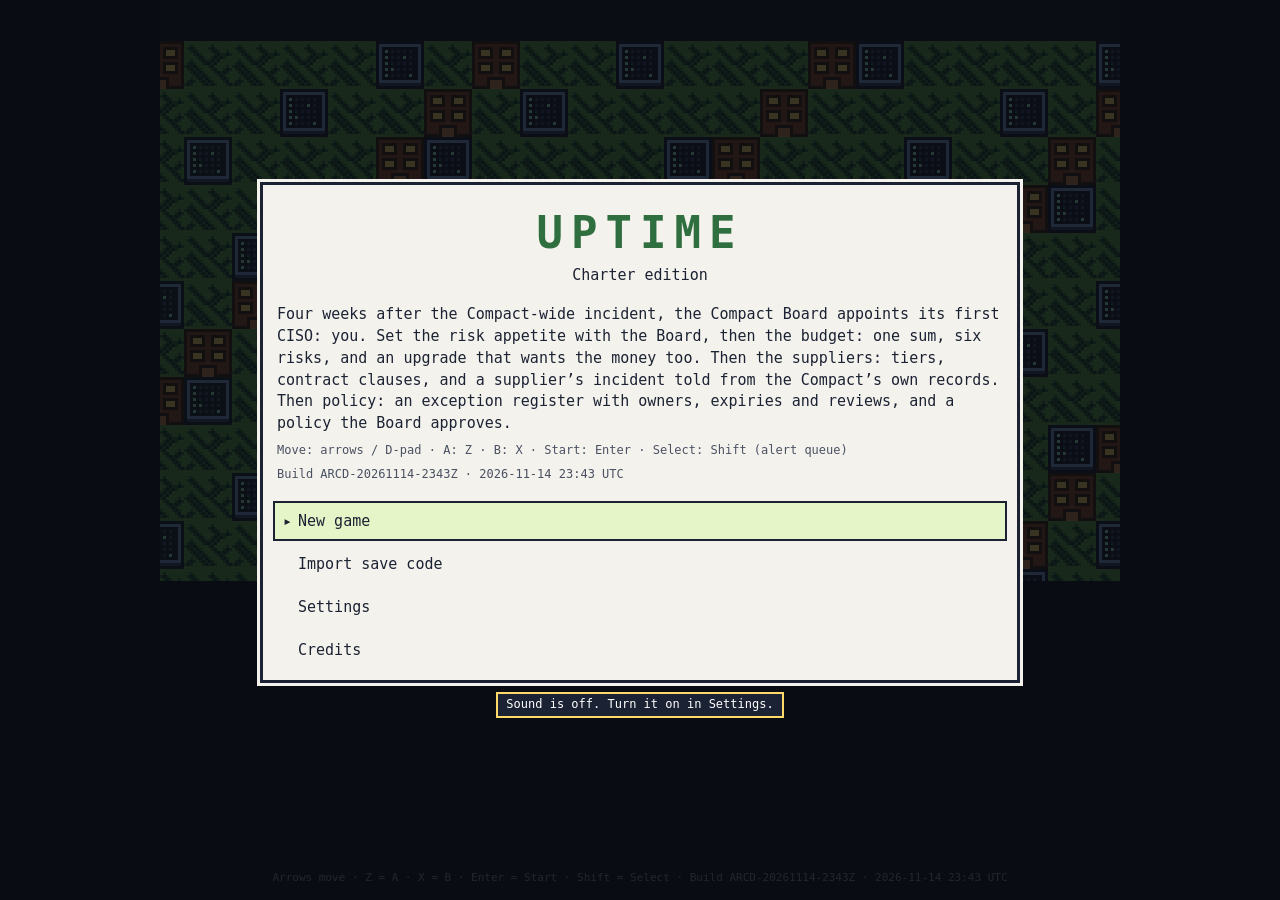
==== commit 1a2d4881: "Charter slice 3 review fixes: two-tier exception approval, tolerances read on what is in force today" ====
--- a/editions/charter/index.html
+++ b/editions/charter/index.html
@@ -236,7 +236,7 @@
 </div>
 <div id="modal" role="dialog" aria-modal="true"></div>
 <script>
-const BUILD_ID = 'ARCD-20261114-1729Z', BUILD_TS = '2026-11-14 17:29 UTC';
+const BUILD_ID = 'ARCD-20261114-2343Z', BUILD_TS = '2026-11-14 23:43 UTC';
 /* ---- engine/core-data.js ---- */
 /* ============================================================
    UPTIME · engine/core-data.js
@@ -1626,10 +1626,10 @@
   // Policy (slice 3)
   chpolcycle: {name: 'The policy lifecycle', desc: 'Draft, consult (each consultee answers for its own part, and legal wording is counsel’s), approve (the governing body approves the policy; the CISO issues the standards under it), publish, measure, and review on a date. One decider per step.'},
   chpolvalid: {name: 'Is the exception still valid?', desc: 'Read its expiry date and its review record. That nobody complained, or that the system still lets the account in, says nothing. An expired exception is not open: its owner closes it, or renews it through the route with fresh evidence.'},
-  chexcreg: {name: 'An exception register', desc: 'Each exception: the clause, the exact accounts or systems, the reason, the compensating controls, its owner, its approver by the policy’s own rule, a start, an expiry no more than 12 months on, a review date, and its status. The owner decides and signs; the CISO writes it up, checks it and recommends.'},
+  chexcreg: {name: 'An exception register', desc: 'Each exception: the clause, the exact accounts or systems, the reason, the compensating controls, its owner, its approver by the policy’s own rule, a start, an expiry no more than 12 months on, a review date, its tolerance line, and its status. The owner asks for it and signs for running the control; who decides follows the CISO’s check: a standard one, the owner; an escalated one (the CISO against, a partial control, a broken tolerance, safety-of-life or personal records, a second renewal), someone above the owner. The CISO writes it up, checks it and recommends.'},
   chpolcover: {name: 'Does the control cover the gap?', desc: 'Read the control’s scope (what it applies to) and the records for the excepted accounts (whether it applied). Where people happened to sit is not a control.'},
-  chpolmeasure: {name: 'Is the policy followed?', desc: 'Measure a sample of records against the document’s own wording. An attestation says what someone believes; an outcome that went well says nothing about the rule.'},
-  chexcroute: {name: 'Exceptions through the route', desc: 'A permanent exception is not one: a difference meant to last goes to the standard’s review. An exception is its owner’s to decide and sign, with an expiry, a review and a control that covers the gap. The CISO does not grant it.'},
+  chpolmeasure: {name: 'Is the policy followed?', desc: 'Measure the records against the document’s own wording, by a plan set before they are drawn (the population, the period, the size, how they are picked; every record where there are fewer than 50). Records with misses in them prove “not as written”; a clean sample would not prove the opposite. An attestation says what someone believes; an outcome that went well says nothing about the rule.'},
+  chexcroute: {name: 'Exceptions through the route', desc: 'A permanent exception is not one: a difference meant to last goes to the standard’s review. An exception has an owner who signs, an expiry, a review and a control that covers the gap, and is decided by whoever the rule names. The CISO does not grant it.'},
   chpolboard: {name: 'The register in the board’s language', desc: 'Tell the board what the register shows: each exception’s owner, dates and control, and any past its expiry. A policy that says “all” needs a register that is read.'}
 };
 const FACTS = {
@@ -1648,7 +1648,7 @@
   'Suppliers: every supplier (Inkmere Print & Post, Thimbleford Payroll, Wellhollow Backup, Tarnfield IT Services, Pewterlane AV; Stillmark, Shelfwright Systems and Wrenfold Health Software as met in Crossroads), every spend, the tiering rule, the clause catalogue and its tiers, Contract A, every contract’s clauses, the $30k envelope, each price uplift and each supplier’s goodwill, the Brindlemark Assurance Report, and Ilka Thrushcombe are invented. (game)',
   'Any supplier incident in Suppliers is told only through the Compact’s records: the supplier’s notice, our own logs, the times, and who decided what. Any outside address is a documentation address. Nothing says what happened on the supplier’s side, and Contract A’s column in a timeline is what its clauses would have changed. (game)',
   'Insurance and indemnity clauses are counsel’s and procurement’s call; the game shows them and never lets the CISO choose them. The Hawser Badge’s effects (every Tier 1 supplier’s security contact, or its account manager where its contract names none yet, on the incident page; Focus +4) are invented. (game)',
-  'Policy: POL-1, the Compact’s security policy, the five standards under it (STD-1 to STD-5) and their wording, the exception rule, every exception, account (cp-backup, cp-logfwd, cp-patch, cp-files-lib, cp-files-cl, cp-files-ap), group (FIN-STAFF), rule, host (PATCH-01, LIB-FILM-01), count, sample, time and date, and the Bowline Badge’s effects (every exception’s expiry and review date on your desk the Monday before it falls due; Focus +4) are invented. (game)',
+  'Policy: POL-1, the Compact’s security policy, the five standards under it (STD-1 to STD-5) and their wording, the exception rule, every exception, account (cp-backup, cp-logfwd, cp-patch, cp-files-lib, cp-files-cl, cp-files-ap), group (FIN-STAFF), rule, host (PATCH-01, LIB-FILM-01), count, record, time and date, and the Sheet Bend Badge’s effects (every exception’s expiry and review date to its owner and your desk the Monday before it falls due; Focus +4) are invented. (game)',
   'The register’s first entry, the town’s fd-admin exception, is quoted from the town’s own records (Town Hall) and nothing is added to it: what they do not state is shown as not stated. (game)'
 ];
 
@@ -1707,6 +1707,18 @@
 function chWithin(cat, residual, breaks) { return chLevelWithin(cat, residual) && !(breaks && breaks.length); }
 function chOptWithin(l, o) { return chWithin(l.cat, o.res, o.breaks); }
 function chBreaks(o) { return (o && o.breaks) || []; }
+function chTolName(t) { return t === CH_TOL_CALLBACK ? 'call-back' : t === chTol('privacy') ? 'privacy' : 'a'; }
+// Tolerances held now by a measure in force, whatever a line's funding: Marit's call-back rule, from Day 79 10:40.
+function chHeldTol() { return G && G.f && G.f.chPolCallback ? [CH_TOL_CALLBACK] : []; }
+// A register line now. Its residual is read on the Board's decided option (the treatment plan, as Budget week set it);
+// its tolerances on what is in force now: the decided option's breaks, plus the "as now" option's while the line has
+// not delivered (every line is next year's money, so none has yet), less any tolerance a measure in force holds.
+function chLineNow(l, fin) {
+  const f = fin || (G && G.ch && G.ch.final); if (!f) return null;
+  const o = chOpt(f, l), now = l.opts[0], held = chHeldTol();
+  const breaks = [...new Set(chBreaks(o).concat(o === now ? [] : chBreaks(now)))].filter(t => !held.includes(t));
+  return {line: l.id, cat: l.cat, owner: l.owner, residual: o.res, breaks: breaks, within: chLevelWithin(l.cat, o.res) && !breaks.length, gap: o !== now && breaks.length > 0};
+}
 // Build the statement: one graded list per category, retried until the Board can approve it; first tries are recorded.
 async function chAppetiteBuild(cats) {
   const out = {levels: {}, tol: {}, first: []};
@@ -1822,12 +1834,67 @@
     signedBy: l.owner, signedFor: 'the interim measures and the treatment plan', day: day,
     expiry: CH_EXPIRY_DAY, review: CH_REVIEW_DAY, interim: l.interim || ''};
 }
+// The gap a funded line leaves until it delivers (R4: as now, it breaks the call-back tolerance). Not the Board's choice
+// (its decided option is within appetite), so its owner decides on it and signs; the Board sees it in its minute.
+function chGapAcceptance(l, day) {
+  const st = chLineNow(l);
+  return {line: l.id, name: l.name + ', until its line delivers', owner: l.owner, residual: l.opts[0].res, appetite: chAppetite(l.cat), breaks: st.breaks.slice(), gap: true,
+    decider: l.owner.split(' ')[0], decidedBy: l.owner + ', its owner, until its line delivers', approvedBy: null, signedBy: l.owner, signedFor: 'the interim measures until its line delivers', day: day,
+    expiry: CH_EXPIRY_DAY, review: CH_REVIEW_DAY, interim: l.gapInterim || l.interim || ''};
+}
 function chAcceptHtml(list) {
   if (!list.length) return '<p>No line above appetite: nothing to accept.</p>';
   return '<table class="sc"><tr><th>Line</th><th>Left</th><th>Decided</th><th>Signed</th><th>Review</th></tr>' + list.map(x => '<tr><td>' + esc(x.line) + '</td><td>' + esc(x.residual) + '</td><td>' + esc(x.decider || x.decidedBy.split(' ')[0]) + '</td><td>' + esc(x.signedBy.split(' ')[0]) + '</td><td>Day ' + x.review + '</td></tr>').join('') + '</table>' +
     '<ul>' + list.map(x => '<li><b>' + esc(x.line) + ' ' + esc(x.name) + '</b>: residual ' + esc(x.residual) + ' against a ' + esc(x.appetite) + ' appetite' + (x.breaks && x.breaks.length ? ', and it breaks the tolerance “' + esc(x.breaks.join('”, “')) + '”' : '') + '. ' +
       'Decided by ' + esc(x.decidedBy) + (x.approvedBy ? '; carrying the residual risk approved by ' + esc(x.approvedBy) : '') + '. ' +
-      'Signed by ' + esc(x.signedBy) + ', its owner' + (x.signedFor ? ', for ' + esc(x.signedFor) : '') + '. Expires Day ' + x.expiry + '; reviewed Day ' + x.review + '.' + (x.interim ? ' Meanwhile: ' + esc(x.interim) : '') + '</li>').join('') + '</ul>';
+      'Signed by ' + esc(x.signedBy) + ', its owner' + (x.signedFor ? ', for ' + esc(x.signedFor) : '') + '. Expires Day ' + x.expiry + '; reviewed Day ' + x.review + '.' + (x.interim ? ' Meanwhile: ' + esc(x.interim) : '') + (x.closed ? ' Closed Day ' + x.closedDay + ': ' + esc(x.closedNote) + '.' : '') + '</li>').join('') + '</ul>';
+}
+
+/* ---------- The systemic invariant: tolerances bind at every checkpoint ---------- */
+// At every district end and every Board minute: every register risk is within its appetite and its tolerances, or
+// covered by an open acceptance that lists each tolerance it breaks and names the decider the rule names (the Board
+// where its own decision left the line above appetite; otherwise the risk's owner). Read from the data, not from the
+// game's own within-appetite flags, so a lapse in those is caught too. G.ch.audit keeps each checkpoint's result.
+const CH_OTHER_RISKS = [
+  {id: 'AP', when: f => f.chDirective, cat: 'privacy', residual: 'Medium', breaks: () => [], owner: 'Joanna Ferreday'},
+  {id: 'CP-XFER', when: f => f.chSupThu, cat: 'privacy', residual: 'Medium', breaks: () => [chTol('privacy')], owner: 'Marit Quellan'}];
+function chRiskStates() {
+  const c = G.ch, out = [], held = chHeldTol();
+  if (c.final) for (const l of CH_LINES) {
+    const o = chOpt(c.final, l), now = l.opts[0];
+    const boardLeft = !(CH_LEVELS.indexOf(o.res) <= CH_LEVELS.indexOf(CH_APPETITE_MAX[chAppetite(l.cat)]) && !((o.breaks || []).length));
+    const breaks = [...new Set((o.breaks || []).concat(o === now ? [] : (now.breaks || [])))].filter(t => !held.includes(t));
+    out.push({id: l.id, cat: l.cat, residual: o.res, breaks: breaks, decider: boardLeft ? 'Board' : l.owner.split(' ')[0]});
+  }
+  for (const r of CH_OTHER_RISKS) if (r.when(G.f)) out.push({id: r.id, cat: r.cat, residual: r.residual, breaks: r.breaks(), decider: r.owner.split(' ')[0]});
+  const sup = c.sup;
+  if (sup && sup.planSent) for (const x of chPlanAdvice(sup.planSent).left) out.push({id: 'MH ' + x.line, mh: true, supplier: x.id, clause: x.clause, decider: chSupLine(x.id).owner.replace(/^Director /, '').split(' ')[0]});
+  return out;
+}
+function chAuditNow() {
+  const bad = [], c = G.ch, lvl = (cat, res) => CH_LEVELS.indexOf(res) <= CH_LEVELS.indexOf(CH_APPETITE_MAX[chAppetite(cat)]);
+  for (const r of chRiskStates()) {
+    if (r.mh) {
+      const a = ((c.sup && c.sup.accept) || []).find(x => x.supplier === r.supplier && x.clause === r.clause && !x.closed);
+      if (!a) bad.push(r.id + ': a must-have left out, no acceptance'); else if (a.decider !== r.decider) bad.push(r.id + ': decided by ' + a.decider + ', the rule names ' + r.decider);
+      continue;
+    }
+    if (lvl(r.cat, r.residual) && !r.breaks.length) continue;
+    const a = (c.accept || []).find(x => x.line === r.id && !x.closed);
+    if (!a) { bad.push(r.id + ': ' + (r.breaks.length ? 'breaks ' + r.breaks.map(chTolName).join(', ') + ' tolerance' : 'above appetite') + ', no acceptance'); continue; }
+    if (a.decider !== r.decider) bad.push(r.id + ': decided by ' + a.decider + ', the rule names ' + r.decider);
+    const miss = r.breaks.filter(t => !(a.breaks || []).includes(t));
+    if (miss.length) bad.push(r.id + ': its acceptance does not list the ' + miss.map(chTolName).join(', ') + ' tolerance');
+  }
+  // 6.7: an open exception inside a register line that is above appetite or breaks a tolerance is escalated and shows it.
+  if (c.pol && c.pol.exc) for (const e of c.pol.exc.filter(x => x.boardLine && !x.seed && chExcStatus(x) !== 'closed')) {
+    const r = chRiskStates().find(x => x.id === e.boardLine);
+    if (!r || (lvl(r.cat, r.residual) && !r.breaks.length)) continue;
+    if (chExcClass(e).cls !== 'escalated' || !/^6\.7: /.test(chExcTolerance(e).text)) bad.push(e.id + ': inside ' + e.boardLine + ', which ' + (r.breaks.length ? 'breaks a tolerance' : 'is above appetite') + ', but not escalated with 6.7 shown');
+  }
+  return bad;
+}
+function chAudit(where) { const c = G.ch, bad = chAuditNow(); (c.audit || (c.audit = [])).push({where: where, day: G.day, bad: bad}); return bad;
 }
 
 /* ---- editions/charter/supplier.js ---- */
@@ -2056,16 +2123,23 @@
    Charter's policy primitives (game models), used by District 3, Policy:
    - the exception register: each exception's clause, the exact accounts or
      systems in scope, the business reason, the compensating controls, its
-     owner (the business owner, never the CISO), its approver by POL-1's own
-     rule (chExcApprover: the owner; the Compact Board in its minute where the
-     exception exists because of a Board decision), its start, expiry and
-     review dates, and its status (open, expired, renewed, closed: chExcStatus);
+     owner (the business owner, never the CISO), its class by the CISO's check
+     (chExcClass: standard, or escalated under 6.2a), its approver by POL-1's
+     own rule (chExcApprover: the owner for a standard one; the Board's chair,
+     or a member's own leadership, for an escalated one; the Compact Board in
+     its minute where the exception exists because of a Board decision, 6.3),
+     its tolerance line (chExcTolerance, 6.7: read on the register line's
+     current state), its start, expiry and review dates, and its status (open,
+     expired, renewed, closed: chExcStatus);
    - the checks the rule makes (chExcCheck): a named business owner, an expiry
      no more than 12 months after the start, a review date no later than the
-     expiry and the next quarterly Board;
+     expiry and the next quarterly Board after the start (chNextBoard);
+   - who decides (chExcDecide): only the approver the rule names; the owner
+     alone cannot approve an escalated one;
    - expiry handling: an expired exception is not open; it closes (chExcClose)
-     or renews through the same route with fresh evidence (chExcRenew); the
-     CISO never renews or closes one;
+     or renews through the same route with fresh evidence (chExcRenew, counted:
+     a second renewal is escalated and opens the standard's review); the CISO
+     never renews or closes one;
    - the intake (Monday): the register written up from the records, one row per
      entry, the as-sent register being the CISO's advice the scorecard reads;
    - the policy library: each document's review date, as sent;
@@ -2085,6 +2159,8 @@
   return c.pol;
 }
 const chIsPerson = o => !!o && typeof o === 'string' && !/^(you|yours|the CISO|IT|Finance|Dispatch|not stated)/i.test(o);
+// The quarterly Board after `day` (Day 155, then every 91 days): a review date may fall no later than this.
+function chNextBoard(day) { let b = CH_POL_NEXT_BOARD; while (b <= day) b += CH_POL_BOARD_EVERY; return b; }
 function chExcDayText(d, at) { return typeof d === 'number' ? 'Day ' + d + (CH_DAY[d] ? ' (' + CH_DAY[d] + ')' : '') + (at ? ' ' + at : '') : d === 'when' ? 'when something changes' : d === null || d === undefined ? 'none' : String(d); }
 
 /* ---------- The register ---------- */
@@ -2102,24 +2178,69 @@
     if (p.exc.some(e => e.id === id)) return;
     p.exc.push({id: id, imported: true, short: a.line, std: 'STD-3', scope: a.name, clause: 'STD-3: the must-haves for its tier (' + a.clause + ')',
       reason: 'left out of the plan on the CISO’s recommendation (Day ' + a.day + ')', controls: a.interim, owner: a.owner, start: a.day,
-      expiry: a.expiry, review: a.review, recommendedBy: a.recommendedBy || 'the CISO (your plan)', note: 'Imported from Suppliers: ' + a.decidedBy + '.'});
+      expiry: a.expiry, review: a.review, recommendedBy: a.recommendedBy || 'the CISO (your plan)', note: 'Imported from Suppliers: ' + a.decidedBy + '.',
+      // Decided in Suppliers (Day 73) under the appetite statement's rule, before POL-1; 6.2a applies at its review. It comes
+      // from the CISO's own recommendation (6.4): the papers say so, and Edda's team checks its control.
+      preRule: true, ownRec: true, tol: 'as recorded in Suppliers'});
   });
 }
 function chExc(id) { return chExcInit().find(e => e.id === id); }
 // 6.3: an exception that exists because of a Board decision (a line the Board chose not to fund) is approved by the
 // Board in its minute; the owner signs for running the control. EX-04 (fin-ap) on the path where the Board trimmed R4.
 function chExcBoardChose(e) { return !!(e && e.boardLine && G.ch.final && G.ch.final[e.boardLine] === 0); }
+// 6.7: the tolerance line. An exception inside a register line (boardLine) is read against that line's current state
+// (chLineNow: the decided option's residual, the tolerances in force now); the others carry their recorded line.
+function chExcTolerance(e) {
+  if (e.seed) return {above: false, breaks: [], text: CH_POL_NOT_STATED};
+  if (!e.boardLine) return {above: false, breaks: [], text: e.tol || 'as recorded'};
+  const l = chLine(e.boardLine), st = chLineNow(l);
+  if (!st) return {above: false, breaks: [], text: 'the Board has not decided ' + l.id + ' yet'};
+  if (!st.within) {
+    const a = (G.ch.accept || []).find(x => x.line === l.id && !x.closed);
+    return {above: true, breaks: st.breaks, acc: a || null, text: '6.7: ' + (st.breaks.length ? st.breaks.map(t => 'breaks the ' + chTolName(t) + ' tolerance').join(', ') + ' (' + l.id + ', as now)' : l.id + ' above appetite') + ': ' +
+      (a ? 'on the risk register as ' + l.id + '’s acceptance (' + a.decider + ', Day ' + a.day + ')' : 'no acceptance on the risk register') + '; escalated (6.2a)'};
+  }
+  return {above: false, breaks: [], text: l.catName.toLowerCase() + ': ' + (chHeldTol().length ? 'call-back in force from Day 79 (Marit)' : 'tolerances kept') + ': within'};
+}
+// The CISO's check (6.4, 6.2a): standard, or escalated with its reasons.
+function chExcClass(e) {
+  if (e.seed) return {cls: 'the town’s', why: []};
+  const why = [];
+  if (e.cisoAgainst) why.push('the CISO recommends against');
+  if (e.partial) why.push('its control covers only part of the gap');
+  const t = chExcTolerance(e); if (t.above) why.push(t.breaks.length ? 'a tolerance breaks' : 'a risk above appetite');
+  if (e.critical) why.push(e.critical);
+  if ((e.renewals || 0) >= 2) why.push('a second renewal');
+  return {cls: why.length ? 'escalated' : 'standard', why: why};
+}
+const CH_POL_CHAIR = 'Ivor Penhallow, the Board’s chair (6.2a)';
+// Who the rule says decides: 'board' (6.3), 'chair' or 'member' (escalated, 6.2a), or 'owner' (standard). Entries
+// imported from Suppliers were decided there, before POL-1, by their owner on the CISO's recommendation.
+function chExcDeciderKey(e, cls) {
+  if (chExcBoardChose(e)) return 'board';
+  if (e.preRule) return 'owner';
+  return (cls || chExcClass(e).cls) === 'escalated' ? (e.member ? 'member' : 'chair') : 'owner';
+}
 function chExcApprover(e) {
   if (e.seed) return e.approver;
-  if (chExcBoardChose(e)) return 'the Compact Board (minute, Day 67)';
-  return e.owner;
-}
-function chExcStatus(e, day) {
+  const k = chExcDeciderKey(e);
+  return k === 'board' ? 'the Compact Board (6.3: ' + e.boardLine + ' carried in its Day 67 minute; the exception to its Day 81 minute)' : k === 'chair' ? CH_POL_CHAIR : k === 'member' ? e.memberLead : e.owner;
+}
+function chWhoKey(e, by) { return chExcBoardChose(e) && /Compact Board/.test(by) ? 'board' : /^Ivor Penhallow/.test(by) ? 'chair' : e.memberLead && by === e.memberLead ? 'member' : by === e.owner ? 'owner' : 'other'; }
+// A decision on an exception: only the approver the rule names. The owner alone cannot approve an escalated one.
+function chExcDecide(e, by, day, note) {
+  const need = chExcDeciderKey(e), got = chWhoKey(e, by);
+  if (need !== got) return {ok: false, why: need === 'owner' ? 'its owner decides it' : need === 'board' ? 'the Board decides it, in its minute (6.3)' : 'escalated (6.2a): ' + chExcApprover(e) + ' decides it, not its owner alone'};
+  Object.assign(e, {decidedBy: by, decidedDay: day, decidedNote: note || ''});
+  return {ok: true};
+}
+// Status, at a day (and, given, a clock time: an expiry at 17:00 is expired from 17:00 on its day).
+function chExcStatus(e, day, at) {
   const d = day === undefined ? G.day : day;
   if (e.seed) return e.status;
   if (e.closed) return 'closed';
   if (typeof e.expiry !== 'number') return 'open';
-  if (d > e.expiry) return 'expired';
+  if (d > e.expiry || (d === e.expiry && e.expiryAt && at && at >= e.expiryAt)) return 'expired';
   return e.renewed ? 'renewed' : 'open';
 }
 // What POL-1's rule asks of a write-up {owner, expiry, review} for an entry starting on `start` (and, given, whose
@@ -2131,7 +2252,7 @@
   if (typeof w.expiry !== 'number') out.push('no expiry date');
   else if (w.expiry - start > CH_POL_MAX_DAYS) out.push('expiry more than 12 months after its start');
   if (typeof w.review !== 'number') out.push('no review date');
-  else if (w.review > CH_POL_NEXT_BOARD || (typeof w.expiry === 'number' && w.review > w.expiry)) out.push('review after the next quarterly Board or its expiry');
+  else if (w.review > chNextBoard(start) || (typeof w.expiry === 'number' && w.review > w.expiry)) out.push('review after the next quarterly Board or its expiry');
   return out;
 }
 // Close an exception: its owner's decision (or the Board's, where 6.3 applies). The CISO never closes one.
@@ -2140,17 +2261,21 @@
   Object.assign(e, {closed: true, closedBy: by, closedDay: day, closedNote: note || ''});
   return {ok: true};
 }
-// Renew an expired (or expiring) exception through the same route, with fresh evidence: by its owner (or the Board where
-// 6.3 applies), with the review's record and the control's records, to an expiry no more than 12 months from the
-// renewal and a review date the rule allows. The CISO never renews one.
+// Renew an expired (or expiring) exception through the same route, with fresh evidence: by the approver the rule names
+// (the owner for a standard one, the chair or the member's leadership for an escalated one, the Board under 6.3), with the
+// review's record and the control's records, to an expiry no more than 12 months from the renewal and a review date the
+// rule allows. Renewals are counted: a second one is escalated (6.2a) and opens the standard's review (6.8). The CISO
+// never renews one.
 function chExcRenew(e, r) {
-  const by = r.by || '', w = {owner: e.owner, expiry: r.to, review: r.review};
-  if (by !== e.owner && !(chExcBoardChose(e) && /Board/.test(by))) return {ok: false, why: 'only its owner renews it (or the Board, under 6.3)'};
+  const by = r.by || '', w = {owner: e.owner, expiry: r.to, review: r.review}, n = (e.renewals || 0) + 1;
+  const base = chExcDeciderKey(e), need = base === 'owner' && n >= 2 ? (e.member ? 'member' : 'chair') : base, got = chWhoKey(e, by);
+  if (got !== need) return {ok: false, why: need === 'owner' ? 'only its owner renews it (or the Board, under 6.3)' : need === 'board' ? 'the Board renews it, in its minute (6.3)' : (n >= 2 ? 'a second renewal is escalated (6.2a): ' : 'escalated (6.2a): ') + (need === 'chair' ? 'the Board’s chair' : 'the member’s own leadership') + ' renews it, not its owner alone'};
   if (!r.evidence || !r.evidence.length) return {ok: false, why: 'no fresh evidence'};
   const probs = chExcCheck(w, r.day);
   if (probs.length) return {ok: false, why: probs.join(', ')};
-  Object.assign(e, {renewed: true, renewedBy: by, renewedDay: r.day, start: r.day, expiry: r.to, review: r.review, evidence: r.evidence.slice()});
-  return {ok: true};
+  Object.assign(e, {renewed: true, renewals: n, renewedBy: by, renewedDay: r.day, start: r.day, expiry: r.to, review: r.review, evidence: r.evidence.slice()});
+  if (n >= 2) e.stdReview = true;
+  return {ok: true, stdReview: n >= 2};
 }
 function chExcStatusText(e) {
   const s = chExcStatus(e);
@@ -2165,15 +2290,19 @@
 }
 function chExcItemHtml(e) {
   if (e.seed) return '<b>' + esc(e.id) + ' ' + esc(e.scope) + '</b> (' + esc(e.src) + '). Clause: ' + esc(e.clause) + ' Reason: ' + esc(e.reason) + '. Start: ' + esc(e.startText) + '. Owner: ' + esc(e.owner) + '. Approver: ' + esc(e.approver) + '. Expiry: ' + esc(e.expiryText) + '; review: ' + esc(e.reviewText) + '. Compensating controls: ' + esc(e.controls) + '. Status: closed. ' + esc(e.note);
-  return '<b>' + esc(e.id) + ' ' + esc(e.scope) + '</b>. Clause: ' + esc(e.clause) + '. Reason: ' + esc(e.reason) + '. Controls: ' + esc(e.controls) + '. Owner: ' + esc(e.owner) + '; approver (the rule): ' + esc(chExcApprover(e)) +
-    (e.recommendedBy ? '; recommended by ' + esc(e.recommendedBy) : '') + '. Start Day ' + e.start + '; expiry ' + esc(chExcDayText(e.expiry, e.expiryAt)) + '; review ' + esc(chExcDayText(e.review)) + '. Status: ' + esc(chExcStatusText(e)) + '.' + (e.closedNote ? ' ' + esc(e.closedNote) : e.note ? ' ' + esc(e.note) : '');
-}
-function chPolRuleHtml() { return '<p class="small">POL-1 section 6, the exception rule (game; the draft’s, for the Board on Thursday):</p><ul class="small">' + CH_POL_RULE.map(r => '<li>' + esc(r) + '</li>').join('') + '</ul>'; }
+  const c = chExcClass(e), t = chExcTolerance(e), open = chExcStatus(e) !== 'closed';
+  const cls = e.preRule ? 'decided before POL-1 (the appetite statement’s rule); 6.2a applies at its review' : c.cls + (c.why.length ? ' (' + c.why.join('; ') + ')' : '');
+  const dec = e.decidedBy ? ', decided by ' + e.decidedBy + ' on Day ' + e.decidedDay + (e.approvedIn ? ' (' + e.approvedIn + ')' : '') : open && !e.preRule && chExcDeciderKey(e, c.cls) === 'chair' ? '; to be decided on the papers within five working days' : '';
+  return '<b>' + esc(e.id) + ' ' + esc(e.scope) + '</b>. Clause: ' + esc(e.clause) + '. Reason: ' + esc(e.reason) + '. Controls: ' + esc(e.controls) + '. Owner: ' + esc(e.owner) + ', who signs for running its control; class (the CISO’s check): ' + esc(cls) + '; approver (the rule): ' + esc(chExcApprover(e)) + esc(dec) +
+    (e.recommendedBy ? '; recommended by ' + esc(e.recommendedBy) : '') + '. Start Day ' + e.start + '; expiry ' + esc(chExcDayText(e.expiry, e.expiryAt)) + '; review ' + esc(chExcDayText(e.review)) + '. Tolerances: ' + esc(t.text) + '. Status: ' + esc(chExcStatusText(e)) + '.' +
+    (e.ownRec ? ' From the CISO’s own recommendation: the Board’s papers say so, and Edda’s team checks its control (6.4).' : '') + (e.stdReview ? ' A second renewal: the standard’s review is opened (6.8).' : '') + (e.closedNote ? ' ' + esc(e.closedNote) : e.note ? ' ' + esc(e.note) : '');
+}
+function chPolRuleHtml() { return '<p class="small">POL-1 section 6, the exception rule (game; the draft’s, in force once the Board approves POL-1 on Thursday):</p><ul class="small">' + CH_POL_RULE.map(r => '<li>' + esc(r) + '</li>').join('') + '</ul>'; }
 
 /* ---------- The intake (Monday 10:30): write the register up from the records ---------- */
 // One row per entry to write up; left/right (or A) cycles its write-ups (CH_POL_INTAKE); the page reopens in place. Not
 // graded row by row: the scorecard reads the register as sent. meta.bot marks the bot's next step; it is never shown.
-function chIntakeRight(id) { return CH_POL_INTAKE[id].findIndex(w => w.ok) + 1; }
+function chIntakeRight(id) { return CH_POL_INTAKE[id].findIndex(w => w.good) + 1; }
 async function chExcIntakeEdit() {
   const p = chPol(), ids = Object.keys(CH_POL_INTAKE), t = p.intake || (p.intake = Object.fromEntries(ids.map(id => [id, 0])));
   let cur = 0;
@@ -2181,7 +2310,7 @@
     const done = ids.every(id => t[id]), right = ids.every(id => t[id] === chIntakeRight(id));
     const items = ids.map(id => { const e = chExc(id), w = t[id] ? CH_POL_INTAKE[id][t[id] - 1] : null;
       return {label: id + ' ' + e.short + ': ' + (w ? w.label : 'not written up yet'),
-        note: e.scope + '. ' + e.clause + '. Reason: ' + e.reason + '. Controls: ' + e.controls + '. Recorded: ' + e.note + ' Expiry as recorded: ' + chExcDayText(e.expiry, e.expiryAt) + '. (A cycles)',
+        note: e.scope + '. ' + e.clause + '. Reason: ' + e.reason + '. Controls: ' + e.controls + '. Recorded: ' + e.note + ' Expiry as recorded: ' + chExcDayText(e.expiry, e.expiryAt) + '. Tolerances: ' + chExcTolerance(e).text + '. (A cycles)',
         meta: {k: id, lr: true, bot: t[id] !== chIntakeRight(id)}}; });
     items.push({label: 'The exception rule', meta: {k: 'help'}});
     items.push({label: done ? 'Put it on the register' : 'Write up every row first', disabled: !done, meta: {k: 'send', bot: right}});
@@ -2205,19 +2334,21 @@
 }
 function chIntakeDebrief(sent) {
   const ids = Object.keys(CH_POL_INTAKE), wrong = ids.filter(id => sent[id] !== chIntakeRight(id));
-  return '<table class="sc"><tr><th>Entry</th><th>Yours</th><th>The rule</th></tr>' + ids.map(id => '<tr><td>' + esc(id) + '</td><td>' + (sent[id] === chIntakeRight(id) ? 'as the rule' : 'differs') + '</td><td>' + esc(chExc(id).short) + '</td></tr>').join('') + '</table>' +
-    (wrong.length ? '<ul>' + wrong.map(id => '<li><b>' + esc(id) + '</b>: you wrote “' + esc(CH_POL_INTAKE[id][sent[id] - 1].label) + '”. ' + esc(CH_POL_INTAKE[id][sent[id] - 1].why) + ' The rule’s: “' + esc(CH_POL_INTAKE[id][chIntakeRight(id) - 1].label) + '”.</li>').join('') + '</ul>' : '<p>Every row written up as the rule asks.</p>');
+  return '<table class="sc"><tr><th>Entry</th><th>Account</th><th>Yours</th></tr>' + ids.map(id => '<tr><td>' + esc(id) + '</td><td>' + esc(chExc(id).short) + '</td><td>' + (sent[id] === chIntakeRight(id) ? 'as the draft rule asks' : 'differs') + '</td></tr>').join('') + '</table>' +
+    (wrong.length ? '<ul>' + wrong.map(id => '<li><b>' + esc(id) + '</b>: you wrote “' + esc(CH_POL_INTAKE[id][sent[id] - 1].label) + '”. ' + esc(CH_POL_INTAKE[id][sent[id] - 1].why) + ' The draft rule’s: “' + esc(CH_POL_INTAKE[id][chIntakeRight(id) - 1].label) + '”.</li>').join('') + '</ul>' : '<p>Every row written up as the draft rule asks (in force once the Board approves it on Thursday).</p>');
 }
 
 /* ---------- The policy library (Wednesday 14:00): a review date for each document ---------- */
 function chLibValid(v) { return typeof v === 'number' && v <= CH_POL_REVIEW_MAX; }
+// A document's text as it stands: STD-4 is v2 from Wednesday's replies (agreed with the members' owners, Day 80).
+function chDocWhat(d) { return d.v2 && G.f && G.f.chPolReplies ? d.v2 : d.what; }
 function chLibText(v) { return v === null || v === undefined ? 'no review date' : 'review ' + CH_POL_REVIEW_TEXT[v]; }
 async function chPolLibEdit() {
   const p = chPol(), t = p.lib || (p.lib = Object.fromEntries(CH_POL_DOCS.map(d => [d.id, 0])));
   let cur = 0;
   while (true) {
     const right = CH_POL_DOCS.every(d => CH_POL_REVIEWS[t[d.id]] === d.bot);
-    const items = CH_POL_DOCS.map(d => ({label: d.id + ' ' + d.name + ': ' + chLibText(CH_POL_REVIEWS[t[d.id]]), note: d.what + ' (A cycles)', meta: {k: d.id, lr: true, bot: CH_POL_REVIEWS[t[d.id]] !== d.bot}}));
+    const items = CH_POL_DOCS.map(d => ({label: d.id + ' ' + d.name + ': ' + chLibText(CH_POL_REVIEWS[t[d.id]]), note: chDocWhat(d) + ' Owner: ' + d.owner + '. (A cycles)', meta: {k: d.id, lr: true, bot: CH_POL_REVIEWS[t[d.id]] !== d.bot}}));
     items.push({label: 'Send it to the Board papers', meta: {k: 'send', bot: right}});
     const body = '<p>Six documents: the policy and the five standards under it. POL-1 section 8: every document reviewed at least every 12 months, and after any incident that tests it. Left/right (or A) changes a review date. (game)</p>';
     const r = await UI.openModal('The policy library · review dates', body, items, {closable: false, cursor: cur, inView: true, lr: true, cls: 'drill'});
@@ -2229,24 +2360,25 @@
 }
 
 /* ---------- The policy metrics (on the CISO's advice) ---------- */
-// exc: open entries as you wrote them (EX-02 and EX-04 from the intake as sent; EX-05 as written with its owner; any
-// imported), each with a named business owner, an expiry within 12 months of its start and a review date the rule
-// allows. exp: of the exceptions that expired this week (EX-01, EX-03), the share your advice sent to their owner to
+// exc: the entries you wrote up (EX-02 and EX-04, from the intake as sent), each with its business owner, an expiry
+// within 12 months of its start and a review date the rule allows. reg (not scored): every open entry complete, EX-05
+// as its owner decided it and any EX-1x as recorded in Suppliers. exp: of the exceptions that expired this week (EX-01, EX-03), the share your advice sent to their owner to
 // close or renew through the route (drill 1's verdict, the intake row). rev: documents sent with a review date within 12
 // months.
 function chPolStats() {
   const p = chPol(), sent = p.intakeSent;
-  let exc = null, exp = null, rev = null;
+  let exc = null, exp = null, rev = null, reg = null;
   if (sent) {
     const rows = [];
     for (const id of ['EX-02', 'EX-04']) { const e = chExc(id), w = CH_POL_INTAKE[id][sent[id] - 1]; rows.push(chExcCheck(w, e.start, e.owner).length === 0); }
-    for (const e of chExcInit().filter(x => x.imported || x.id === 'EX-05')) rows.push(chExcCheck(e, e.start).length === 0);
     exc = Math.round(rows.filter(Boolean).length / rows.length * 100);
+    const others = chExcInit().filter(x => x.imported || x.id === 'EX-05');
+    reg = {n: others.filter(e => chExcCheck(e, e.start).length === 0).length, of: others.length};
     const d1 = p.drills.polvalid, res = [d1 ? !!d1.verdictOk : false, CH_POL_INTAKE['EX-03'][sent['EX-03'] - 1].disp === 'owner'];
     exp = Math.round(res.filter(Boolean).length / res.length * 100);
   }
   if (p.libSent) rev = Math.round(CH_POL_DOCS.filter(d => chLibValid(p.libSent[d.id])).length / CH_POL_DOCS.length * 100);
-  return {exc, exp, rev};
+  return {exc, exp, rev, reg};
 }
 
 /* ---- editions/charter/prologue-data.js ---- */
@@ -2360,7 +2492,7 @@
   saveKey: 'uptime.charter.save',
   ownMetrics: true,           // the analyst scorecard is replaced by the CISO's (EDITION_METRICS)
   noTools: true,              // no tool console: the CISO's tools are the register, the budget and the Board
-  badgeFlags: ['chBallast', 'chHawser', 'chBowline'],
+  badgeFlags: ['chBallast', 'chHawser', 'chSheetBend'],
   title: 'Charter edition',
   blurb: 'Four weeks after the Compact-wide incident, the Compact Board appoints its first CISO: you. Set the risk appetite with the Board, then the budget: one sum, six risks, and an upgrade that wants the money too. Then the suppliers: tiers, contract clauses, and a supplier’s incident told from the Compact’s own records. Then policy: an exception register with owners, expiries and reviews, and a policy the Board approves.',
   fmActionsCat: 'Leadership practices (game)',   // the Field Manual's heading for EXTRA_ACTIONS (engine default: D3FEND-style)
@@ -2457,8 +2589,8 @@
   // Every must-have fits the envelope, so each one the plan leaves out is the CISO's poor advice.
   {k: 'chSupMust', label: 'Must-haves in your plan (your advice)', unit: '%', higher: true, when: () => !!G.f.chSupStart},
   // Policy (slice 3): game metrics on the CISO's advice (CAREER_LADDER §3 lists "policy exceptions with an expiry"; these
-  // widen it): the register as sent, the advice on the exceptions that expired, and the policy library as sent.
-  {k: 'chPolExc', label: 'Exceptions with owner, expiry and review (your register)', unit: '%', higher: true, when: () => !!G.f.chPolStart},
+  // widen it): the write-ups you sent (EX-02, EX-04), the advice on the exceptions that expired, and the library as sent.
+  {k: 'chPolExc', label: 'Exceptions you wrote up with owner, expiry and review (your register)', unit: '%', higher: true, when: () => !!G.f.chPolStart},
   {k: 'chPolExp', label: 'Expired exceptions resolved (your advice)', unit: '%', higher: true, when: () => !!G.f.chPolStart},
   {k: 'chPolRev', label: 'Policies with a review date (your advice)', unit: '%', higher: true, when: () => !!G.f.chPolStart}
 ];
@@ -2470,8 +2602,8 @@
   return '<table class="sc score"><tr><th>Metric</th><th>Now</th><th>Best</th><th>Worst</th><th>Target</th></tr>' + rows + '</table>' +
     '<p>' + (c.sent ? 'Scored on your advice: the allocation you sent, against Monday’s appetite and tolerances.' : 'No allocation sent yet.') + (c.final ? ' The Board’s decision: <b>' + chAllocStats(c.final).within + ' of ' + CH_LINES.length + '</b> lines within appetite' + (c.decision && c.decision.override ? ', overriding your advice' : '') + '.' : c.sent ? ' The Board decides on Thursday.' : '') + ' Drills with every needs met: <b>' + c.needs.met + ' of ' + c.needs.total + '</b>. Acceptances on the register: <b>' + (c.accept || []).length + '</b>' + ((c.accept || []).length ? ' (signed by ' + [...new Set(c.accept.map(x => x.signedBy))].map(esc).join(', ') + ')' : '') + '.</p>' +
     (ss ? '<p>Suppliers: scored on your advice, the tiers you sent and your plan for the Compact’s own contracts. The members’ own contracts are their owners’ decisions: <b>' + ss.memFull + ' of ' + ss.members + '</b> with every must-have. Owners and review dates came with every line (the Ballast Badge). Must-haves left out on your recommendation, decided and signed by their owners: <b>' + sup.accept.length + '</b>' + (ss.poor ? ' (poor advice: a plan with every must-have fitted)' : '') + '. Supplier drills with every needs met: <b>' + sup.needs.met + ' of ' + sup.needs.total + '</b>.</p>' : '') +
-    (pol ? '<p>Policy: scored on your advice, the register you sent on Monday, your advice on the two exceptions that expired (drill 1’s verdict and the intake), and the library you sent. Exceptions on the register now: <b>' + chExcInit().filter(e => !e.seed && chExcStatus(e) !== 'closed').length + '</b> open, each with its owner, approver, expiry and review. Policy drills with every needs met: <b>' + pol.needs.met + ' of ' + pol.needs.total + '</b>.</p>' : '') +
-    '<p>' + esc(G.name) + ' · <b>' + esc(G.rank) + '</b> · Day ' + G.day + (CH_DAY[G.day] ? ' (' + CH_DAY[G.day] + ')' : '') + ' · appetite statement: ' + (c.appetite ? 'approved' : 'not yet') + ' · Ballast Badge: ' + (G.f.chBallast ? 'yes' : 'not yet') + (G.f.chSupStart ? ' · Hawser Badge: ' + (G.f.chHawser ? 'yes' : 'not yet') : '') + (G.f.chPolStart ? ' · Bowline Badge: ' + (G.f.chBowline ? 'yes' : 'not yet') : '') + '</p>' +
+    (pol ? '<p>Policy: scored on your advice, the two entries you wrote up on Monday (EX-02, EX-04), your advice on the two exceptions that expired (drill 1’s verdict and the intake), and the library you sent.' + (chPolStats().reg ? ' Register entries complete (not scored): <b>' + chPolStats().reg.n + ' of ' + chPolStats().reg.of + '</b> (EX-05 decided by its owner; EX-1x as recorded in Suppliers).' : '') + ' Exceptions on the register now: <b>' + chExcInit().filter(e => !e.seed && chExcStatus(e) !== 'closed').length + '</b> open, each with its owner, class, approver, expiry and review. Policy drills with every needs met: <b>' + pol.needs.met + ' of ' + pol.needs.total + '</b>.</p>' : '') +
+    '<p>' + esc(G.name) + ' · <b>' + esc(G.rank) + '</b> · Day ' + G.day + (CH_DAY[G.day] ? ' (' + CH_DAY[G.day] + ')' : '') + ' · appetite statement: ' + (c.appetite ? 'approved' : 'not yet') + ' · Ballast Badge: ' + (G.f.chBallast ? 'yes' : 'not yet') + (G.f.chSupStart ? ' · Hawser Badge: ' + (G.f.chHawser ? 'yes' : 'not yet') : '') + (G.f.chPolStart ? ' · Sheet Bend Badge: ' + (G.f.chSheetBend ? 'yes' : 'not yet') : '') + '</p>' +
     (c.carry ? '<p class="small">Carried: ' + esc(chTracksText(c.carry)) + (c.carry.crBadges.length ? ' · Crossroads badges ' + c.carry.crBadges.join(', ') : '') + (c.carry.thBadges.length ? ' · Town Hall badges ' + c.carry.thBadges.join(', ') : '') + ' · suspicion file ' + qtCount() + ' notes.</p>' : '') +
     '<p class="small">Every number here is a game model (game). Objective: ' + esc(objective().text) + '</p>';
 }
@@ -2593,7 +2725,7 @@
       if (f.chDay66 && !f.chBoard) { await chBoardRound(); return; }
       if (f.chSupThu && !f.chSupBoard) { await chSupBoardRound(); return; }
       if (f.chPolCheck && !f.chPolBoard) { await chPolBoardRound(); return; }
-      if (f.chPolBoard) { await say('The Bowline Badge: every exception’s dates reach you before they fall due. A list that is read is a list we can trust.', who); return; }
+      if (f.chPolBoard) { await say('The Sheet Bend Badge: every exception’s dates reach its owner, and you, before they fall due. A list that is read is a list we can trust.', who); return; }
       if (f.chSupBoard) { await say(f.chPolStart ? 'Thursday at 14:00, the policy. Bring the register as it stands.' : 'The Hawser Badge: a supplier’s trouble reaches us through our own records first. Keep them that way.', who); return; }
       await say(f.chBoard ? 'The Ballast Badge says this Board can hold you to a measure. Keep giving it one.' : 'Thursday at 14:00. Bring both cases, laid out the same way.', who); return;
     case 'noorch':
@@ -2612,7 +2744,7 @@
       if (f.chPolDrillB && !f.chPolDrillC) { await chPolDrillC(); return; }
       if (f.chPolLib && !f.chPolDojoMet) { await chPolDojoIntro(); return; }
       if (f.chPolDay80 && !f.chPolCheck) { await chPolCheck(); return; }
-      if (f.chPolStart) { await say(f.chPolCheck ? 'Six accounts in MFA-Exempt, each on an open entry in date. That’s how it stays.' : f.chPolDojoMet && !f.chPolDojoDone ? 'The three terminals, south-west: dates, who approves, and whether a control covers its gap.' : 'board-display and cp-patch are closed, my decisions both. The rest of the shared services’ exceptions are mine, with dates.', who); return; }
+      if (f.chPolStart) { await say(f.chPolCheck ? 'Six accounts in MFA-Exempt, each on an open entry in date. That’s how it stays.' : f.chPolDojoMet && !f.chPolDojoDone ? 'The three terminals, south-west: dates, who approves, and whether a control covers its gap.' : f.chPolRegister ? 'board-display and cp-patch are closed, my decisions both. The five service accounts are mine to run, with dates; the chair decides them.' : 'board-display is closed, my decision. The register’s yours to write up at 10:30.', who); return; }
       if (f.chSupStart) { await say(f.chSupThu ? 'cp-xfer is back, key-only, from Thimbleford’s range, every session logged. It was my call both times, on the facts you brought, and our own logs.' : f.chSupIncident ? 'cp-xfer stays suspended until Thimbleford’s answer covers the 23:52 login. My call, on your advice.' : 'Wellhollow keeps our off-site copies. Its renewal is on my desk.', who); return; }
       await say(!f.chAppetite ? 'Edda Thornquist. I run the shared services. You’ll want me at the Board at nine.' : f.chBoard ? (G.ch.decision && G.ch.decision.override ? 'The upgrade is funded. The Board chose the trade-off, with your advice against it in the minute, and I signed for running the interim checks.' : G.ch.final && G.ch.final.R6 === 2 ? 'The upgrade is funded as you sent it. What it leaves, the owners have signed.' : 'The upgrade waits a year and the extension carries us. Fair, laid out the way you laid it out.') : 'My request is with Marit: the platform leaves its vendor’s support next year. It’s a fair case. Make yours as plainly.', who); return;
     case 'quellan':
@@ -2620,7 +2752,7 @@
       if (f.chSupDay71 && !f.chSupIncident) { await chSupIncident(); return; }
       if (f.chSupDojoDone && !f.chSupReturn) { await chSupReturn(); return; }
       if (f.chSupDay73 && !f.chSupThu) { await chSupThursday(); return; }
-      if (f.chPolStart) { await say(f.chPolDrillB ? 'fin-ap’s exception is mine, to Day 155, and its control is checked now, not just written down.' : 'fin-ap’s exception is mine. I wrote down what I was told covers it.', who); return; }
+      if (f.chPolStart) { await say(f.chPolDrillB ? 'fin-ap’s exception is mine to run, to Day 155, and its control is checked now, and it covers sign-ins from outside the office. The rest waits for the mailboxes. And the call-back rule is mine, from Tuesday.' : 'fin-ap’s exception is mine. I wrote down what I was told covers it.', who); return; }
       if (f.chSupStart) { await say(f.chSupThu ? 'The members’ staff have been told what we know. Thimbleford’s amendment is with Ilka.' : f.chSupIncident ? 'cp-xfer is suspended, and Thimbleford has our questions. Noor has the facts.' : 'Inkmere and Thimbleford are both mine. Tell me what each one needs in its contract.', who); return; }
       if (f.chDrillB && !f.chDrillC) { await chDrillC(); return; }
       if (f.chDirective && !f.chDojoMet) { await chDojoIntro(); return; }
@@ -2848,6 +2980,8 @@
           {cost: 80, res: 'Low', what: 'An isolated restore space, sized for every member at once.'}]},
   {id: 'R4', name: 'Payment fraud by email', cat: 'fin', catName: 'Financial', owner: 'Marit Quellan', rank: 6, rec: 1,
    interim: 'Marit approves every change to a payment detail herself and holds it five working days, until the line is funded.',
+   // Funded from next year's lines, R4 stays as now until it delivers: this is the interim for that gap (chGapAcceptance).
+   gapInterim: 'Marit approves every change to a payment detail herself and holds it five working days, until a call-back rule is in force or the line delivers.',
    opts: [{cost: 0, res: 'Medium', what: 'As now: fin-ap, the shared accounts-payable mailbox, excepted from MFA; no call-back rule, and no checked list of the suppliers’ known numbers to call.', breaks: [CH_TOL_CALLBACK]},
           {cost: 20, res: 'Low', what: 'Named finance mailboxes with MFA, a scanner that supports it, and a call-back rule, every supplier’s known number checked first.'}]},
   {id: 'R5', name: 'The 911 center’s own segment', cat: 'safety', catName: 'Safety-of-life services', owner: 'Celia Marrow', rank: 1, rec: 1,
@@ -2892,14 +3026,14 @@
       {label: 'Not true: two accounts people use are excepted, and were used 252 times without MFA', good: true, needs: ['policy', 'signins'],
        needsWhy: 'the answer rests on two records: the policy’s exceptions and the sign-in records. You read only one of them.',
        why: 'The policy excepts eight accounts; the records show two of them used by people, without MFA, 252 times in 30 days.'},
-      {label: 'True as written: the policy turns MFA on for each account in the shared directory', why: 'For every account but eight. The exceptions list is part of the policy.'},
-      {label: 'Not true, and the 6 service accounts are a breach in progress: disable them today', why: 'Nothing in these records shows misuse, and the service accounts sign in from their own servers. Each exception needs an owner and an expiry.'}],
+      {label: 'True: the exceptions are only machines that can’t do MFA', why: 'Two of the eight are used by people: fin-ap and board-display, 252 times without MFA in 30 days. The exceptions list is part of the policy.'},
+      {label: 'Not true, and the 6 excepted service accounts are a breach in progress: disable them today', why: 'Nothing in these records shows misuse, and the service accounts sign in from their own servers. Each exception needs an owner and an expiry.'}],
     reasons: [
-      {label: 'The exceptions name them, and the directory’s log shows two used without MFA', good: true, why: 'The policy’s own list, and what happened over 30 days.'},
+      {label: 'The policy’s list names them, and the directory’s log shows two used without MFA', good: true, why: 'The policy’s own list, and what happened over 30 days.'},
       {label: 'The datasheet says MFA works for any user, so any gap that is left must be a small one', why: 'A datasheet says what a product can do, not what the policy does.'},
       {label: 'Edda says that everyone has MFA, and she owns the shared services', why: 'An honest memory is not a record.'}],
     alts: [
-      {label: 'The two accounts used MFA despite the exception', good: true, why: 'Ruled out: the sign-in records show 252 sign-ins without MFA.'},
+      {label: 'The two accounts used MFA after all', good: true, why: 'Ruled out: the sign-in records show 252 sign-ins without MFA.'},
       {label: 'The six service accounts are people’s accounts', good: true, why: 'Ruled out: their sign-ins are non-interactive, from their own servers.'},
       {label: 'The datasheet is out of date for this version of the product', why: 'Beside the point: the policy and the records decide it.'},
       {label: 'Edda knew of the gap and left it out', why: 'Nothing points to it: an honest claim, from memory.'}],
@@ -3163,7 +3297,7 @@
   let msg = '15:00. ';
   if (d.restored.length) msg += 'Your allocation leaves R5, the 911 center’s segment, at $0. The Board funds it, $120k, and the minute says so: I won’t ask Celia to sign that. ';
   if (d.override) msg += 'The Board funds the upgrade in full, $250k. Marit’s figures: a year of support now and the upgrade next year is $340k for the same platform.' + (d.cut.length ? ' To pay for it, ' + names(d.cut) + (d.cut.length === 1 ? ' waits' : ' wait') + ' a year.' : '') + (d.restored.length ? '' : ' The center’s segment stays funded: I won’t ask Celia to sign for that.');
-  else if (d.persuaded && c.sent.R6 !== up) msg += 'The Board approves your allocation as sent. The extension carries the platform for a year, and the upgrade comes back at the start of next year’s budget cycle. Laid out side by side, it keeps every line inside what we signed on Monday.';
+  else if (d.persuaded && c.sent.R6 !== up) msg += 'The Board approves your allocation as sent. The extension carries the platform for a year, and the upgrade comes back at the start of next year’s budget cycle. Laid out side by side, it keeps every line inside what we signed on Monday once each line delivers.';
   else msg += 'The Board approves your allocation' + (d.cut.length ? ', less ' + names(d.cut) + ', to fit $480k' : ' as sent') + '.';
   await say(msg + ' (game)', who);
   // What the decision leaves above appetite: the Board's decision and its approval of the residual risk, in the minute (the
@@ -3171,12 +3305,18 @@
   const above = chAboveAppetite(c.final);
   const dec = {decidedBy: 'the Compact Board (minute, Day 67), ' + (d.override ? 'against the CISO’s advice' : d.restored.length || d.cut.length ? 'correcting the CISO’s allocation' : 'on the CISO’s allocation'), approvedBy: 'the Compact Board'};
   for (const l of above) c.accept.push(chAcceptance(l, c.final, dec, 67));
+  // A funded line stays as now until it delivers (next year's money): where that breaks a tolerance today (R4: no
+  // call-back rule), its owner accepts the gap and signs; the Board sees it in the minute (the tolerances bind now).
+  const gap = CH_LINES.filter(l => !above.includes(l) && chLineNow(l).gap);
+  for (const l of gap) c.accept.push(chGapAcceptance(l, 67));
   const ids = above.map(l => l.id), list = ids.length > 1 ? ids.slice(0, -1).join(', ') + ' and ' + ids[ids.length - 1] : ids[0];
+  const gapTxt = gap.length ? ' Until its line delivers, ' + gap.map(l => l.id + ' stays as now and breaks the ' + chLineNow(l).breaks.map(chTolName).join(' and ') + ' tolerance: ' + l.owner + ', its owner, accepts that gap and signs, with interim measures').join('; ') + '. The Board sees it.' : '';
   const head = d.override ? 'The Board overrode your allocation: the upgrade in full' + (d.cut.length ? ', paid for by deferring ' + d.cut.join(', ') : '') + '. ' : 'The Board approved your allocation' + (d.cut.length ? ', less ' + d.cut.join(', ') : d.persuaded && c.sent.R6 !== up ? ' as sent, the extension carrying the platform' : ' as sent') + '. ';
   const minute = above.length ? 'The minute records the Board’s decision to carry ' + list + ' above appetite until Day ' + CH_EXPIRY_DAY + (d.override ? ', with the CISO’s advice against it and the objection noted' : '') + ', and its acceptance of the residual risk, approved by the Board. Each owner signs for the interim measures and owns the treatment plan.'
-    : 'The minute records the decision. No line is left above appetite.';
-  await UI.openModal('The Board’s decision', '<p>' + head + (d.restored.length ? 'It funded R5, which your allocation left at $0. ' : '') + minute + ' (game)</p>' + chAllocTable(c.final) + chAllocSummary(c.final) +
-    (above.length ? '<h3>15:20: the acceptances: the Board’s decision, signed by their owners</h3>' + chAcceptHtml(c.accept.filter(x => x.day === 67)) : '') +
+    : 'The minute records the decision. No line is left above appetite once its line delivers.';
+  await UI.openModal('The Board’s decision', '<p>' + head + (d.restored.length ? 'It funded R5, which your allocation left at $0. ' : '') + minute + gapTxt + ' (game)</p>' + chAllocTable(c.final) + chAllocSummary(c.final) +
+    (above.length ? '<h3>15:20: the acceptances: the Board’s decision, signed by their owners</h3>' + chAcceptHtml(c.accept.filter(x => x.day === 67 && !x.gap)) : '') +
+    (gap.length ? '<h3>15:20: until its line delivers: the owner’s acceptance</h3>' + chAcceptHtml(c.accept.filter(x => x.day === 67 && x.gap)) : '') +
     '<h3>Also before the Board</h3>' + chAcceptHtml(c.accept.filter(x => x.day === 66)),
     [{label: 'Continue', meta: {good: true}}], {closable: false, cls: 'summary'});
   for (const o of [...new Set(above.map(l => l.owner))]) {
@@ -3185,6 +3325,8 @@
     else if (o === 'Marit Quellan') await say('I sign ' + mine.join(', ') + ' as ' + (one ? 'its' : 'their') + ' owner, and I’ll run the interim checks. The Board chose it; the minute says so.', o);
     else await say('15:20: ' + o + ' signs ' + mine.join(', ') + ' as the owner, for the interim measures and the treatment plan. (game)');
   }
+  for (const l of gap) await say(l.id === 'R4' ? 'And the gap on R4 until its line delivers is mine: I accept it and sign. Until a call-back rule is in force, I approve every payment-detail change myself and hold it five working days.' : 'The gap on ' + l.id + ' until its line delivers is mine: I accept it and sign.', l.owner);
+  chAudit('Budget: the Board’s minute (Day 67)');
   f.chBoard = true; f.chBallast = true;
   G.focusMax += 4; G.focus = G.focusMax; unlock('act', 'chboard'); touchCSF('Govern'); track();
   await say('You cleared the Compact Board’s budget round. This is the Ballast Badge (game).', who);
@@ -3199,7 +3341,7 @@
 async function chSummary() {
   const f = G.f, c = G.ch;
   if (!f.chSummary) {
-    f.chSummary = true; touchCSF('Govern');
+    f.chSummary = true; touchCSF('Govern'); chAudit('Budget: the district’s end (Day 67)');
     Series.markEdition('charter', {budget: true});
     await say('An appetite the Board signed, a register with an owner and a date on every line, and a budget the Board decided with its eyes open. Next, the suppliers.', 'Ivor Penhallow');
   }
@@ -3777,7 +3919,8 @@
   await say('14:00. The members’ representatives, Edda, Marit, Ilka, and Noor for anything legal. Suppliers, and Tuesday. Three questions.', who);
   sup.board = {first: []};
   await chStages(CH_SUP_BOARD_SPECS(), sup.board.first);
-  await say('15:00: the register goes in the minute: eight suppliers tiered, owners and review dates, the plan for the Compact’s four contracts, each acceptance its owner signed on your recommendation, and cp-xfer’s, measured against Monday’s privacy tolerance. Each member’s owner has its tier’s requirements for its own contracts. (game)', who);
+  await say('15:00: the register goes in the minute: eight suppliers tiered, owners and review dates, the plan for the Compact’s four contracts, each acceptance its owner signed on your recommendation, and cp-xfer’s, measured against Monday’s privacy tolerance.' + (G.ch.accept.some(x => x.gap && !x.closed) ? ' Still on the register: ' + G.ch.accept.filter(x => x.gap && !x.closed).map(x => x.line + '’s gap until its line delivers, ' + x.signedBy.split(' ')[0] + '’s').join(', ') + '.' : '') + ' Each member’s owner has its tier’s requirements for its own contracts. (game)', who);
+  chAudit('Suppliers: the Board’s minute (Day 74)');
   f.chSupBoard = true; f.chHawser = true;
   G.focusMax += 4; G.focus = G.focusMax; unlock('act', 'chsupboard'); touchCSF('Govern'); track();
   await say('You cleared the Compact Board’s Supplier round. This is the Hawser Badge (game).', who);
@@ -3793,7 +3936,7 @@
 async function chSupSummary() {
   const f = G.f, sup = chSup();
   if (!f.chSupSummary) {
-    f.chSupSummary = true; touchCSF('Govern');
+    f.chSupSummary = true; touchCSF('Govern'); chAudit('Suppliers: the district’s end (Day 74)');
     Series.markEdition('charter', {suppliers: true});
     await say('Eight suppliers in tiers, a plan within the money, and Tuesday told from our own records. Next, policy.', 'Ivor Penhallow');
   }
@@ -3833,12 +3976,15 @@
    One decider per decision: the CISO drafts the policy, decides what changes in
    the draft (except its legal wording, which is counsel's), issues the
    standards, measures them and recommends; the Board approves the policy; each
-   exception's business owner decides on it and signs, and that signature is
-   its approval, except where the exception exists because of a Board decision
-   (then the Board approves it in its minute and the owner signs for the
-   control); a member's service is that member's owner's; Edda decides the
-   shared directory's settings. The CISO never approves, signs, renews or closes
-   an exception.
+   exception's business owner asks for it and signs for running its control, and
+   who decides follows the CISO's check (6.2, 6.2a): a standard one, the owner
+   (the signature is its approval); an escalated one (the CISO against, a
+   partial control, a risk above appetite or a broken tolerance, safety-of-life
+   or personal records, a second renewal), the Board's chair for the Compact's
+   services, within five working days, or a member's own leadership for that
+   member's service; where the exception exists because of a Board decision, the
+   Board in its minute (6.3). Edda decides the shared directory's settings. The
+   CISO never approves, signs, renews or closes an exception.
    Defender side only: every record here is the Compact's own (registers, rule
    settings, sign-in and change records, notices). No technique, no ATT&CK ID.
    Every document, account, group, rule, count, time and date is invented
@@ -3848,23 +3994,27 @@
 'use strict';
 
 const CH_POL_DAY = {78: 'Monday', 79: 'Tuesday', 80: 'Wednesday', 81: 'Thursday'};
-const CH_POL_NEXT_BOARD = 155;   // the next quarterly Board: no review date may fall after it this quarter
+const CH_POL_NEXT_BOARD = 155;   // the next quarterly Board this quarter (then every 91 days: chNextBoard)
+const CH_POL_BOARD_EVERY = 91;   // the Board meets each quarter: Day 155, 246, 337 …
 const CH_POL_MAX_DAYS = 365;     // an exception's expiry: no more than 12 months (365 days) after its start
 const CH_POL_REVIEW_MAX = 446;   // a document's review date: no more than 12 months after the Board approves POL-1 (Day 81)
 
-/* ---------- The documents (game). None has a review date on record; four are inherited, with no owner recorded either ---------- */
+/* ---------- The documents (game). None has a review date on record; four are inherited, with no owner recorded either, so
+   POL-1 section 4 sets one: the CISO, as issuer (Edda's team operates STD-1, STD-4 and STD-5); POL-1 is the Board's ---------- */
 const CH_POL_DOCS = [
-  {id: 'POL-1', name: 'The Compact’s security policy', kind: 'policy', bot: 428,
+  {id: 'POL-1', name: 'The Compact’s security policy', kind: 'policy', bot: 428, owner: 'the Compact Board (kept by the CISO)',
    what: 'Your draft, v0.1 (Friday, Day 75). The Board approves it; you keep it, measure it and report on it. Sections: scope, who decides, the appetite statement binds, standards, measurement, exceptions, legal questions, review.'},
-  {id: 'STD-1', name: 'Sign-in', kind: 'standard', bot: 155,
+  {id: 'STD-1', name: 'Sign-in', kind: 'standard', bot: 155, owner: 'the CISO, as issuer; operated by Edda’s team',
    what: 'Inherited: “the sign-in policy”. MFA for every account in the shared directory, except the accounts in MFA-Exempt, through the register.'},
-  {id: 'STD-2', name: 'Vendor access', kind: 'standard', bot: 155,
+  {id: 'STD-2', name: 'Vendor access', kind: 'standard', bot: 155, owner: 'the CISO, as issuer',
    what: 'Inherited: written by Edda’s team from each member’s own decision in its week. Vendor support on demand per ticket, from the vendor’s documented range, MFA for every vendor user.'},
-  {id: 'STD-3', name: 'Suppliers', kind: 'standard', bot: 155,
+  {id: 'STD-3', name: 'Suppliers', kind: 'standard', bot: 155, owner: 'the CISO, as issuer',
    what: 'Yours (Friday, Day 68): the tiering rule and the clause catalogue, with each tier’s must-haves.'},
-  {id: 'STD-4', name: 'Accounts', kind: 'standard', bot: 155,
-   what: 'Inherited: “A leaver’s account in the shared directory is disabled by the end of their last working day.”'},
-  {id: 'STD-5', name: 'Updates', kind: 'standard', bot: 155,
+  {id: 'STD-4', name: 'Accounts', kind: 'standard', bot: 155, owner: 'the CISO, as issuer; operated by Edda’s team',
+   what: 'Inherited: “A leaver’s account in the shared directory is disabled by the end of their last working day.”',
+   // v2, from Wednesday's replies (Day 80 09:20, agreed by the five members' owners at 12:40): the library and the papers carry it.
+   v2: 'v2, Day 80: “A leaver’s account in the shared directory is disabled by the end of their last working day. Each member sends its leaver notice to reach the Compact by 12:00 that day (agreed by each member’s owner, Day 80); where one arrives later, the account is disabled within two working hours of its arrival, and the late notice is recorded as the member’s.” Changed after Tuesday’s records, with the reason recorded beside it.'},
+  {id: 'STD-5', name: 'Updates', kind: 'standard', bot: 155, owner: 'the CISO, as issuer; operated by Edda’s team',
    what: 'Inherited: critical fixes on every system the Compact runs, within 14 days of their release.'}];
 // The review dates the policy library offers for each document (cycled; index 0 = none). Valid: a day no more than
 // 12 months after Day 81 (CH_POL_REVIEW_MAX).
@@ -3874,13 +4024,15 @@
 /* ---------- POL-1 section 6: the exception rule (game) ---------- */
 const CH_POL_RULE = [
   '6.1 An exception departs from one clause of a standard, for named accounts or systems, exactly, for a stated business reason, with compensating controls that cover the gap.',
-  '6.2 Its owner is the business owner of the service in scope (for a member’s service, that member’s). The owner decides on it and signs; the signature is its approval.',
+  '6.2 Its owner is the business owner of the service in scope (for a member’s service, that member’s). The owner asks for it and signs for running its control. Who decides follows the CISO’s check (6.4): a standard exception, the owner decides, and the signature is its approval; an escalated one, the owner cannot approve it (6.2a).',
+  '6.2a Escalated: the CISO recommends against; the control covers only part of the gap; a risk goes above appetite or a tolerance breaks (6.7); the system serves a safety-of-life service or holds personal records; or it is a second renewal. For the Compact’s services the Board’s chair decides, on the papers, within five working days, and the Board minutes it at its next meeting; for a member’s own service, that member’s own leadership above the owner decides, and the Compact Board sees it. Until it is decided, the standard applies.',
   '6.3 Where it exists because of a Board decision (a line the Board chose not to fund), the Board approves it in its minute, and the owner signs for running the control.',
-  '6.4 The CISO writes it up, checks the control against the gap, records it and recommends; the recommendation is recorded as the CISO’s. The CISO never approves, signs, renews or closes one. One the CISO recommends against still stands on its owner’s signature, and goes to the next quarterly Board with the recommendation beside it.',
-  '6.5 It runs from a start date to an expiry no more than 12 months (365 days) later, with a review date no later than its expiry and no later than the next quarterly Board.',
+  '6.4 The CISO writes it up, checks the control against the gap, records it and recommends; the recommendation is recorded as the CISO’s. The CISO never approves, signs, renews or closes one. One the CISO recommends against is escalated (6.2a). Where the exception comes from the CISO’s own recommendation, the Board’s papers say so, and its control is checked by Edda’s team, not the CISO.',
+  '6.5 It runs from a start date to an expiry no more than 12 months (365 days) later, with a review date no later than its expiry and no later than the next quarterly Board. Where the review falls on the expiry day, the renewal is decided at the review, before 17:00.',
   '6.6 At its expiry it closes, or renews through the same route with fresh evidence: the review’s record and the control’s own records. An expired exception is not open, and nothing past its expiry stays in a group such as MFA-Exempt.',
+  '6.6a At its expiry, unless a renewal is on the register, Edda’s team takes the account or system out of the group on the expiry date, as a change dated in advance when the exception is recorded. The CISO reports any miss, and any sign-in outside an open exception, to its owner and to the next quarterly Board.',
   '6.7 One that leaves a risk above appetite or breaks a tolerance is also an acceptance on the risk register. The Board sees every exception at its quarterly meeting.',
-  '6.8 A difference meant to last is not an exception: it goes to the standard’s review.'];
+  '6.8 A difference meant to last is not an exception: it goes to the standard’s review. A second renewal also opens the standard’s review.'];
 
 /* ---------- The exception register (game). Entries as of Monday, Day 78, 08:45 ---------- */
 // EX-00 is the town's, quoted from Town Hall (story.js:487, :522; council-data.js:309, :315, :318, :341): read only.
@@ -3897,47 +4049,54 @@
   {id: 'EX-01', short: 'board-display', std: 'STD-1', scope: 'board-display, the Board room’s display PC',
    clause: 'STD-1: MFA for every account in the shared directory', reason: 'until the Board room’s display signs in as the meeting’s host',
    controls: 'none written (Day 65)', owner: 'Edda Thornquist', start: 65, expiry: 75, expiryAt: '17:00', review: null,
+   tol: 'within: no personal records, the Board room’s PC only',
    note: 'Owner and expiry set on Day 65, after the MFA records were read.'},
   {id: 'EX-02', short: 'five service accounts', std: 'STD-1', scope: 'cp-backup, cp-logfwd, cp-files-lib, cp-files-cl and cp-files-ap: five Compact service accounts',
    clause: 'STD-1: MFA for every account in the shared directory', reason: 'machine accounts: they can’t answer MFA',
    controls: 'a sign-in rule: each one non-interactive only, from its own server’s address (Beatriz, Day 65); checked Day 78 08:40: applied on every sign-in since Day 65',
-   owner: 'Edda Thornquist', start: 65, expiry: 155, review: null, note: 'Owner and expiry set on Day 65.'},
+   owner: 'Edda Thornquist', start: 65, expiry: 155, review: null, note: 'Owner and expiry set on Day 65.',
+   // 6.2a: personal records. CL-FS-01 is the Clinic's shared drive, where its daily lists of patients sat (Crossroads,
+   // clinic-data.js: "90 days of daily lists and a recall list with 1,180 inactive patients sat on that share").
+   critical: 'cp-files-cl reaches CL-FS-01, the Clinic’s shared drive, which holds its daily lists of patients',
+   recommendedBy: 'the CISO: for (the sign-in rule applied on every sign-in since Day 65)',
+   tol: 'privacy: not reachable from outside (each only from its own server), every sign-in logged: within'},
   {id: 'EX-03', short: 'cp-patch', std: 'STD-1', scope: 'cp-patch, PATCH-01’s update account',
    clause: 'STD-1: MFA for every account in the shared directory', reason: 'until PATCH-01, the old update server, is retired',
-   controls: 'non-interactive only, from PATCH-01', owner: 'Edda Thornquist', start: 65, expiry: 75, review: null,
+   controls: 'non-interactive only, from PATCH-01', owner: 'Edda Thornquist', start: 65, expiry: 75, review: null, tol: 'within: an update account, non-interactive only',
    note: 'Owner and expiry set on Day 65. Edda’s change record: PATCH-01 retired Day 75 (Friday) 16:10.'},
   {id: 'EX-04', short: 'fin-ap', std: 'STD-1', boardLine: 'R4', scope: 'fin-ap, the finance office’s shared accounts-payable mailbox',
    clause: 'STD-1: MFA for every account in the shared directory', reason: 'its scanner couldn’t do MFA; named mailboxes with MFA are R4’s line',
    controls: 'sign-ins only from the finance office (the location rule, Day 65), as Marit states it; not checked yet',
-   owner: 'Marit Quellan', start: 65, expiry: null, review: null, note: 'Owner set on Day 65; no expiry, no review.'}];
+   owner: 'Marit Quellan', start: 65, expiry: null, review: null, note: 'Owner set on Day 65; no expiry, no review.',
+   recommendedBy: 'the CISO: for, its control to be checked'}];
 
 /* ---------- The intake (Monday 10:30): one row per entry to write up; each cycles four write-ups ---------- */
 // The as-sent register is the CISO's advice (the scorecard reads it). disp, for an expired entry: 'owner' (to its
 // owner, to close or renew through the route), 'open', 'renew-ciso', 'ciso-close'.
 const CH_POL_INTAKE = {
   'EX-02': [
-    {label: 'Yours, as the CISO · expires Day 155 · review Day 155', owner: 'the CISO', expiry: 155, review: 155,
+    {label: 'The CISO’s · expires Day 155 · review Day 155, at the quarterly Board', owner: 'the CISO', expiry: 155, review: 155,
      why: 'You keep the register. The accounts run in Edda’s shared services, so she is their owner.'},
-    {label: 'Edda’s · expires Day 155 · review Day 155, at the quarterly Board', owner: 'Edda Thornquist', expiry: 155, review: 155, ok: true},
+    {label: 'Edda’s · expires Day 155 · review Day 155, at the quarterly Board', owner: 'Edda Thornquist', expiry: 155, review: 155, good: true},
     {label: 'Edda’s · expires Day 155 · review when something changes', owner: 'Edda Thornquist', expiry: 155, review: 'when',
      why: 'A review “when something changes” never comes on a quiet entry. A date: Day 155.'},
-    {label: 'Edda’s · no expiry, as machine accounts never do MFA · review Day 155', owner: 'Edda Thornquist', expiry: null, review: 155,
+    {label: 'Edda’s · no expiry: machine accounts never do MFA · review Day 155, at the quarterly Board', owner: 'Edda Thornquist', expiry: null, review: 155,
      why: 'An exception has an expiry, at most 12 months on. A difference meant to last goes to STD-1’s review.'}],
   'EX-03': [
     {label: 'Open: nothing has used cp-patch since Friday', disp: 'open',
      why: 'It expired on Friday, and PATCH-01 was retired. Expired is not open: to Edda, to close.'},
     {label: 'Renewed by you to Day 155, in case PATCH-01 comes back', disp: 'renew-ciso',
      why: 'You never renew one, and nothing needs it: PATCH-01 was retired on Friday. To Edda, to close.'},
-    {label: 'Expired Friday, PATCH-01 retired: to Edda, its owner, to close', disp: 'owner', ok: true},
+    {label: 'Expired Friday, PATCH-01 retired: you send it to Edda, its owner, to close', disp: 'owner', good: true},
     {label: 'Expired: you take cp-patch out of MFA-Exempt yourself, now', disp: 'ciso-close',
      why: 'Right that it ends, but the directory’s settings are Edda’s, and so is closing her exception.'}],
   'EX-04': [
-    {label: 'Marit’s · expires Day 155 · review Day 155 · control: the finance-office rule', owner: 'Marit Quellan', expiry: 155, review: 155, ok: true},
-    {label: 'Marit’s · expires when the named mailboxes arrive · review Day 155', owner: 'Marit Quellan', expiry: 'when', review: 155,
+    {label: 'Marit’s · expires Day 155 · review Day 155 · control: as stated, to be checked', owner: 'Marit Quellan', expiry: 155, review: 155, good: true},
+    {label: 'Marit’s · expires when the named mailboxes arrive · review Day 155 · control: the finance-office rule', owner: 'Marit Quellan', expiry: 'when', review: 155,
      why: '“When the mailboxes arrive” is not a date. An expiry is a day, at most 12 months on.'},
-    {label: 'Edda’s, as she runs the directory · expires Day 155 · review Day 155', owner: 'Edda Thornquist', expiry: 155, review: 155,
+    {label: 'Edda’s: she runs the directory · expires Day 155 · review Day 155 · control: the finance-office rule', owner: 'Edda Thornquist', expiry: 155, review: 155,
      why: 'Edda runs the directory. The mailbox and its payments are finance’s: Marit owns it.'},
-    {label: 'Marit’s · expires Day 428 · review Day 428', owner: 'Marit Quellan', expiry: 428, review: 428,
+    {label: 'Marit’s · expires Day 428 · review Day 428 · control: the finance-office rule', owner: 'Marit Quellan', expiry: 428, review: 428,
      why: 'Day 428 is within 12 months, but its review must come by the next quarterly Board, Day 155.'}]};
 
 /* ---------- Drills (Monday and Tuesday). Records are the evidence; two decisive sources each ---------- */
@@ -3968,14 +4127,14 @@
          res: ['Reviews of board-display’s exception since Day 65: none recorded', 'No renewal recorded: nothing extends it past Friday 17:00']}]}
     ],
     verdicts: [
-      {label: 'Not valid: it expired on Friday at 17:00, and no review renewed it', good: true, needs: ['entry', 'reviews'],
+      {label: 'Not valid: the exception expired on Friday at 17:00, and no review renewed it', good: true, needs: ['entry', 'reviews'],
        needsWhy: 'the answer rests on two records: the exception’s expiry and its review record. You read only one of them.',
        why: 'Its record ends it on Friday at 17:00, and the review record shows nothing renewing it. Expired is not open, whatever the directory still lets in.'},
       {label: 'Valid: nobody has complained about the exception in two weeks, and it signs in fine', why: 'No complaint is not a review, and the directory lets in whatever sits in the group. Its record ended it on Friday.'},
       {label: 'Valid until its review, and it still sits in MFA-Exempt', why: 'The group is what the directory does. The record says when the exception ends: Friday at 17:00.'},
       {label: 'Not valid, and board-display has been misused after Friday at 17:00', why: 'Two sign-ins on Monday morning, both from the Board room’s PC. Nothing shows misuse.'}],
     reasons: [
-      {label: 'Its record ends it on Friday at 17:00, and the review record shows no renewal', good: true, why: 'The expiry, then the review record.'},
+      {label: 'Its record ends it on Friday at 17:00, and the review record, the team’s, shows no renewal', good: true, why: 'The expiry, then the review record.'},
       {label: 'Nobody raised a problem with it in two weeks: the best review there is', why: 'Silence is not a review.'},
       {label: 'The directory accepted Monday’s 08:31 sign-in: the exception is still in force', why: 'The directory lets in the group. It doesn’t read the register.'}],
     alts: [
@@ -3984,7 +4143,7 @@
       {label: 'The Board room’s PC was replaced last week', why: 'Beside the point: the exception ended on Friday either way.'},
       {label: 'Someone outside the Compact used board-display', why: 'Nothing points to it: both sign-ins came from the Board room’s PC.'}],
     path: '<p>“Is this exception still valid?” is decided by <b>its expiry date</b> and <b>the review record</b>. That nobody complained, or that the directory still lets the account in, says nothing about whether it stands.</p>',
-    response: ['09:50, Edda’s decision, as its owner: closed. board-display out of MFA-Exempt; the Board room’s PC signs in as the meeting’s host, with MFA', 'The register records it closed, citing the record and the time', 'From now on Beatriz reads MFA-Exempt against the register every Monday, so nothing past its expiry stays in the group'],
+    response: ['09:50, Edda’s decision, as its owner: closed. board-display out of MFA-Exempt; the Board room’s PC signs in as the meeting’s host, with MFA', 'The register records it closed, citing the record and the time. Monday’s 08:31 and 08:34 are recorded as two sign-ins without MFA outside an exception: a STD-1 miss, cause: nothing removed it at expiry (6.6a), reported to Edda and the next Board', 'Removal at expiry is scheduled when each exception is recorded; Beatriz’s Monday read checks it'],
     techs: [], acts: ['chpolvalid']
   },
   polcover: {
@@ -4000,8 +4159,8 @@
     sources: [
       {id: 'marit', name: 'Marit’s write-up', qs: [
         {q: 'What covers it?', kind: 'trap', res: ['“Covered since Day 65: Beatriz set a rule, finance office only.”', '(What she was told. The rule’s own settings decide it.)']}]},
-      {id: 'summary', name: 'The weekly sign-in summary', qs: [
-        {q: 'Where did fin-ap sign in from?', kind: 'trap', res: ['fin-ap: 49 sign-ins this week, all from the finance office’s three PCs', '(Where the people sat, not what the rule made them do.)']},
+      {id: 'summary', name: 'The 7-day sign-in summary', qs: [
+        {q: 'Where did fin-ap sign in from?', kind: 'trap', res: ['fin-ap: 49 sign-ins in the 7 days to 08:00, all from the finance office’s three PCs', '(Where the people sat, not what the rule made them do.)']},
         {q: 'Every sign-in to the shared directory this week', kind: 'broad', rows: 4600,
          wall: ['{t}  account {i}  MFA ok  member PC', '{t}  cp-backup  non-interactive  CP-OPS-02', '{t}  account {n}  MFA ok  home']}]},
       {id: 'rule', name: 'The location rule’s settings (Beatriz, 08:40)', qs: [
@@ -4015,31 +4174,31 @@
       {label: 'No: the rule leaves fin-ap out, and its sign-ins say not applied', good: true, needs: ['rule', 'log'],
        needsWhy: 'the answer rests on two records: the rule’s scope and fin-ap’s own sign-ins. You read only one of them.',
        why: 'The rule applies to FIN-STAFF, and fin-ap isn’t in it; each of fin-ap’s sign-ins says so. The control is stated, not in place.'},
-      {label: 'Covered: all 49 sign-ins this week show the finance office’s three PCs', why: 'They came from there because that is where people sat. The rule wasn’t applied to one of them.'},
+      {label: 'Covered: all 49 sign-ins in the 7 days show the finance office’s three PCs', why: 'They came from there because that is where people sat. The rule wasn’t applied to one of them.'},
       {label: 'It is covered: Marit has it in writing that the rule was set up on Day 65', why: 'The rule exists, for FIN-STAFF. fin-ap isn’t in that group.'},
       {label: 'No, and Noor should end fin-ap’s exception before Marit decides', why: 'The exception is Marit’s to decide, and nothing here is a legal question. The fix is fin-ap in the rule’s scope: Edda’s call.'}],
     reasons: [
-      {label: 'The rule names FIN-STAFF only, and fin-ap’s sign-ins say not applied', good: true, why: 'What the control applies to, then whether it applied.'},
+      {label: 'The rule names FIN-STAFF only, and the excepted account’s sign-ins say not applied', good: true, why: 'What the control applies to, then whether it applied.'},
       {label: 'Each sign-in came from inside the office, which is where the exception allows', why: 'Where people sat is not a control.'},
       {label: 'Edda’s team set it up on Day 65, and its rules have passed each review', why: 'It works, for the group it names.'}],
     alts: [
-      {label: 'Another rule covers fin-ap', good: true, why: 'Ruled out: each sign-in lists the rules applied, and no location rule is among them.'},
+      {label: 'Another location rule, set for this mailbox alone, covers fin-ap', good: true, why: 'Ruled out: each sign-in lists the rules applied, and no location rule is among them.'},
       {label: 'The summary counts a different account', good: true, why: 'Ruled out: the summary and the records give the same 49 sign-ins.'},
-      {label: 'Someone outside the office signed in as fin-ap', why: 'Nothing points to it: every sign-in came from the three PCs.'},
+      {label: 'Someone outside the office signed in as fin-ap', why: 'Nothing points to it in the 7 days read. The weeks before go into the response.'},
       {label: 'The finance office’s PCs are shared by its staff', why: 'True, and beside the question: the rule’s scope decides it.'}],
     path: '<p>“Does the control cover the gap?” is decided by <b>the control’s scope</b> (what it applies to) and <b>the sign-in records</b> for the excepted account (whether it applied). Where people happened to sit is not a control.</p>',
-    response: ['10:15, Edda’s decision (the directory’s settings): fin-ap goes into the rule’s scope. Beatriz adds it at 10:20', 'fin-ap’s next sign-in, 10:31: location rule applied', 'The register’s entry now cites the rule’s scope and that sign-in: a control checked, not just stated', 'The exception stays Marit’s, on her signature, to Day 155'],
+    response: ['10:15, Edda’s decision (the directory’s settings): fin-ap goes into the rule’s scope. Beatriz adds it at 10:20', 'Beatriz reads fin-ap’s sign-ins for the whole time the rule wasn’t applied, Day 65 08:00 to 10:20 today: 99, all from the finance office’s three PCs; its mailbox rules and forwarding: none added since Day 65 (game)', 'fin-ap’s next sign-in, 10:31: location rule applied', 'The register’s entry now cites the rule’s scope and that sign-in. The rule covers sign-ins from outside the finance office; a password used at its PCs is not covered, so the control is partial (6.2a) until the named mailboxes arrive', 'Marit signs for running its control, to Day 155. Partial, it is escalated: its owner does not approve it alone (6.2a)'],
     techs: [], acts: ['chpolcover']
   },
   polfollow: {
     id: 'polfollow', title: 'Is STD-4 followed?', budget: 3,
-    intro: '<p>STD-4, inherited, says a leaver’s account in the shared directory is disabled by the end of their last working day. Edda’s team attests that it is followed. Beatriz drew a sample. Is STD-4 being followed?</p>',
+    intro: '<p>STD-4, inherited, says a leaver’s account in the shared directory is disabled by the end of their last working day. Edda’s team attests that it is followed. On Monday you set the measurement’s plan, before anything was drawn: every leaver notice of the 30 days to Day 77, 30 of them, fewer than 50, so all are read. Beatriz exported them, and you matched each to its disable time. Is STD-4 being followed?</p>',
     artefact: '<pre class="art">STD-4 · Accounts (inherited, game data)\n' +
       '“A leaver’s account in the shared directory\n' +
       ' is disabled by the end of their last\n' +
       ' working day.”\n' +
       'Attested   each quarter, by Edda’s team</pre>' +
-      '<p class="small">An attestation says what someone believes. A sample of records, read against the standard’s own words, says what happened.</p>',
+      '<p class="small">An attestation says what someone believes. The records, read against the standard’s own words, say what happened.</p>',
     question: 'Is STD-4 being followed?',
     sources: [
       {id: 'attest', name: 'The team’s quarterly attestation', qs: [
@@ -4049,30 +4208,30 @@
       {id: 'words', name: 'STD-4’s own wording', qs: [
         {q: 'What exactly does it require?', kind: 'focus', key: true,
          res: ['“A leaver’s account in the shared directory is disabled by the end of their last working day.”', 'The step: Edda’s team disables it, from the member’s leaver notice']}]},
-      {id: 'sample', name: 'Beatriz’s sample (the 30 days to Day 77)', qs: [
-        {q: 'When was each sampled account disabled?', kind: 'focus', key: true,
-         res: ['Every third of the 30 leaver notices, in date order: 10 leavers', '7 disabled by the end of their last working day', '3 later: 2, 4 and 9 days after. Each of the three: the member’s notice reached the Compact after the last working day']},
+      {id: 'sample', name: 'The leaver records (all 30, the 30 days to Day 77)', qs: [
+        {q: 'When was each leaver’s account disabled?', kind: 'focus', key: true,
+         res: ['The CISO’s plan (Monday, before the draw): the 30 leaver notices in the 30 days to Day 77; fewer than 50, so all 30. Beatriz exported them; the CISO matched each to its disable time', '27 disabled by the end of the last working day', '3 later: 2, 4 and 9 days after. Each of the three: the member’s notice reached the Compact after the last working day']},
         {q: 'Every change in the directory this month', kind: 'broad', rows: 2300,
          wall: ['Day {i}  {t}  account {n}  password reset', 'Day {i}  {t}  account {n}  disabled', 'Day {i}  {t}  group change']}]}
     ],
     verdicts: [
-      {label: 'Not as written: 3 of 10 in the sample were disabled late', good: true, needs: ['words', 'sample'],
-       needsWhy: 'the answer rests on two records: STD-4’s own words and the sample. You read only one of them.',
-       why: 'STD-4 says by the end of the last working day. In the sample, 7 of 10 were; 3 were disabled 2, 4 and 9 days after.'},
-      {label: 'Followed: the team attests it at each quarterly review, signed by its lead', why: 'An attestation says what someone believes. The sample shows 3 of 10 late.'},
+      {label: 'Not as written: 3 of the 30 leavers’ accounts were disabled late', good: true, needs: ['words', 'sample'],
+       needsWhy: 'the answer rests on two records: STD-4’s own words and the leaver records. You read only one of them.',
+       why: 'STD-4 says by the end of the last working day. Of the 30, 27 were; 3 were disabled 2, 4 and 9 days after.'},
+      {label: 'Followed: the team attests it at each quarterly review, signed by its lead', why: 'An attestation says what someone believes. The records show 3 of 30 late.'},
       {label: 'In effect: none of the 30 leavers signed in after their last day', why: 'STD-4 says disabled by the end of the last working day. Nobody signing in is an outcome, not the standard.'},
-      {label: 'Not known until each leaver this year has been checked, one by one', why: 'A sample answers it, and says how much: 3 of 10 late.'}],
+      {label: 'Not known until each leaver this year has been checked, one by one', why: 'Every record of the 30 days already answers it: not as written, 3 of 30 late. A longer period adds to that; it doesn’t undo it.'}],
     reasons: [
-      {label: 'The sample, read against STD-4’s words: 3 of 10 disabled late', good: true, why: 'The standard’s wording, then the records.'},
+      {label: 'The records, read against STD-4’s words: 3 of 30 disabled late in the weeks read', good: true, why: 'The standard’s wording, then the records.'},
       {label: 'The attestation is signed by the team’s lead, who runs the step each week', why: 'A signature on a belief is still a belief.'},
       {label: 'Measured against the sign-in log, no leaver’s account was used after they left', why: 'That is the outcome so far, not what STD-4 says.'}],
     alts: [
-      {label: 'The sample was unlucky, and the rest were on time', good: true, why: 'Weighed: 10 of 30 says about 3 in 10, not exactly. Measure again before STD-4’s review, with a bigger sample.'},
+      {label: 'The 30 days were not a usual month', good: true, why: 'Weighed: every record of the period was read, so 3 of 30 is exact for it. Whether other months differ, the next 30 days’ records say, before STD-4’s review.'},
       {label: 'The three were late because their notices were', good: true, why: 'Weighed, and named: each notice reached the Compact after the last day. STD-4 still wasn’t met.'},
       {label: 'The team disabled them on time, and the record is wrong', why: 'Nothing points to it: the change record gives each time.'},
       {label: 'The three were contractors, not staff', why: 'Beside the point: STD-4 covers every leaver’s account.'}],
-    path: '<p>“Is the policy being followed?” is decided by <b>a sample of records</b>, read against <b>the standard’s own wording</b>. An attestation says what someone believes; an outcome that went well says nothing about the rule.</p>',
-    response: ['Your report says what the sample shows: 7 of 10 disabled on time, against STD-4’s own words', 'The three late ones each came from a leaver notice that reached the Compact after the last day. The members’ notices are theirs to change', 'STD-4 is measured again, by a bigger sample, before its review'],
+    path: '<p>“Is the policy being followed?” is decided by <b>the records</b> (every one, where there are fewer than 50; otherwise a sample planned before the draw), read against <b>the standard’s own wording</b>. An attestation says what someone believes; an outcome that went well says nothing about the rule.</p>',
+    response: ['Your report says what the records show: 27 of 30 disabled on time, against STD-4’s own words', 'The three late ones each came from a leaver notice that reached the Compact after the last day. The members’ notices are theirs to change', 'STD-4 is measured again on every record of the next 30 days, before its review'],
     techs: [], acts: ['chpolmeasure']
   }
 };
@@ -4097,7 +4256,7 @@
 
 /* ---------- The directive (game; Wednesday 11:30): a permanent exception, "because it's always been this way" ---------- */
 const CH_POL_DIRECTIVE = [
-  {label: 'Never permanent: you decide and sign, with an expiry, a review and a control for the gap', good: true},
+  {label: 'Not as a permanent one: the exception is yours to decide and sign, with an expiry, a review and a control', good: true},
   {label: 'Grant it permanently: it has always been this way, and you keep the register', why: 'An exception has an expiry, and its owner signs it. A difference meant to last goes to STD-5’s review.'},
   {label: 'Refuse it outright: an old PC like that is unacceptable, and it comes off the network', why: 'An absolute, and not your decision: the PC is the Library’s. There is a route: an exception with a control, or STD-5’s review.'},
   {label: 'Grant the exception yourself for a year, with the segment as its control', why: 'You write it up and recommend. Its owner decides and signs; you never grant one.'},
@@ -4109,12 +4268,18 @@
    opts: ['Day 445, a Thursday',
           'Day 445, a Wednesday',
           'Day 444, a Wednesday'], good: 0,
-   explain: '365 days is 52 weeks and one day: Day 445, one weekday on from Wednesday.'},
+   explain: '365 days is 52 weeks and one day: Day 445, one weekday on from Wednesday. Day 444 counts Day 80 as one of the 365; the rule counts 365 days later, so the longest is Day 445.'},
   {q: 'The Board chose not to fund a line, so an account stays excepted from MFA for a year. Who approves the exception?',
    opts: ['The Board, in its minute: its owner signs for running the control',
           'Its owner alone, who runs the control and the account in that service',
           'The CISO, who keeps the exception register and checks it'], good: 0,
-   explain: 'The choice was the Board’s, so the Board approves it in its minute, and the owner signs for the control. Otherwise the owner decides and signs. The CISO never approves one.'},
+   explain: 'The choice was the Board’s, so the Board approves it in its minute, and the owner signs for the control. Otherwise the CISO’s check decides: a standard one, its owner decides and signs; an escalated one, the chair. The CISO never approves one.',
+   // Round 2 of the same terminal (6.2a): an escalated exception.
+   then: {q: 'Its owner signs; the CISO recommends against. Who decides?',
+     opts: ['The Board’s chair, for the Board, within five working days',
+            'Its owner: the signature is its approval, the CISO’s advice beside it',
+            'The CISO, who recommended against it and keeps the register'], good: 0,
+     explain: 'A CISO’s “against” escalates it (6.2a): the chair decides for the Compact’s services, a member’s own leadership for its own. One decider, and never the CISO.'}},
   {q: 'Gap: a shared mailbox excepted from MFA, so a stolen password would sign in. Control: an alert on any sign-in from outside the country. Covered?',
    opts: ['No: a stolen password used inside the country raises nothing',
           'Yes: a sign-in from abroad pages the on-call lead within a minute',
@@ -4125,9 +4290,9 @@
 const CH_POL_BOARD_SPECS = () => [
   {title: 'Round 1: what we approve', who: 'Ivor Penhallow',
    ask: '“What are we approving today: the policy, or every standard under it too?”',
-   resp: [{label: 'The policy. I issue the standards under it, each with an owner and a review date', good: true},
+   resp: [{label: 'The policy: I issue the standards under it, each with an owner and a review date', good: true},
           {label: 'Every standard too: the Board signs each rule, and each change to it, before it applies', why: 'The Board governs the programme and approves its policy. The standards under it are the CISO’s to issue, and the Board sees each one.'},
-          {label: 'Nothing: a policy is the CISO’s own, and it is only read here', why: 'NIST’s example asks for approval from senior management on policy. Here, that is this Board.'},
+          {label: 'Nothing: a policy is the CISO’s own, and it is only read here', why: 'Monday’s lifecycle: the Board approves the policy, and the CISO issues the standards under it. (NIST’s example asks for approval from senior management; for the Compact, the Board holds that.)'},
           {label: 'The members’ own rules as well: the Board decides them for the six', why: 'The Board decides nothing for a member. Each member’s owner decides for its own.'}]},
   {title: 'Round 2: the register', who: 'Ivor Penhallow',
    ask: '“The register says what we carry. Will you tell us what is in it?”',
@@ -4154,14 +4319,20 @@
    Library's Director asks for a permanent exception), the policy library's
    review dates, the Policy terminals. Thursday: the morning's checks (the
    Library's exception goes on the register), the Compact Board's Policy round,
-   POL-1 approved, the standards issued and published, the Bowline Badge and the
-   week's summary ("Next: The Board report").
+   POL-1 approved, the standards issued and published, the Sheet Bend Badge and
+   the week's summary ("Next: The Board report").
    One decider per decision: the CISO drafts, decides what changes (except the
    legal wording, Noor's), issues the standards, measures and recommends; the
-   Board approves POL-1; each exception's owner decides on it and signs (Edda for
-   the shared services' accounts, Marit for fin-ap, Director Strand for the
-   Library's PC); Edda decides the shared directory's settings. The CISO never
-   approves, signs, renews or closes an exception.
+   Board approves POL-1; each exception's owner asks for it and signs for running
+   its control (Edda for the shared services' accounts, Marit for fin-ap,
+   Director Strand for the Library's PC), and who decides follows the CISO's
+   check: a standard one, its owner (Director Strand's); an escalated one, the
+   Board's chair on the papers (the five service accounts and fin-ap, Tuesday),
+   or the Board in its minute where its own decision left it (6.3); Marit decides
+   the call-back rule (her process); Edda decides the shared directory's
+   settings. The CISO never approves, signs, renews or closes an exception.
+   Tolerances bind: chAudit checks every register risk at each minute and
+   district end (risk.js).
    Timeline: scratchpad charter-timeline.md (slice 3).
    ============================================================ */
 'use strict';
@@ -4169,7 +4340,8 @@
 /* ---------- The week opens (your desk, after Suppliers) ---------- */
 async function chPolStart() {
   await UI.openModal('Friday, Day 75', '<p>Between the weeks you drafted POL-1, the Compact’s security policy (v0.1), and listed the documents under it (game):</p><ul><li>POL-1: scope, who decides, the appetite statement, standards, measurement, exceptions, legal questions, review;</li><li>five standards under it: STD-1 Sign-in, STD-2 Vendor access, STD-3 Suppliers, STD-4 Accounts, STD-5 Updates. Four are inherited, with no owner or review date on record; STD-3 is yours;</li><li>the exception records from the Budget and Suppliers weeks, for one register.</li></ul>' +
-    '<p>The lifecycle, one decider per step: you draft; each consultee answers for its own part, and you decide what changes, except the legal wording, which is counsel’s; the Board approves the policy, and you issue the standards under it; you publish; each document is measured by sample against its own words; and each is reviewed on its date.</p>' +
+    '<p>Section 1: POL-1 binds the systems the Compact runs, because each member’s representative approves it at the Board; what a member runs itself, it decides for itself. Section 5: each measurement’s plan is set by the CISO before the records are drawn: the population, the period, the size, and how they are picked (a random start, then every n-th). Where there are fewer than 50, every record is read. (game)</p>' +
+    '<p>The lifecycle, one decider per step: you draft; each consultee answers for its own part, and you decide what changes, except the legal wording, which is counsel’s; the Board approves the policy, and you issue the standards under it; you publish; each document is measured against its own words, by the plan section 5 sets; and each is reviewed on its date. Until the Board approves it on Thursday, POL-1 is a draft: what binds today is the appetite statement’s rule for acceptances (Day 64).</p>' +
     '<p class="small">CSF 2.0 GV.PO-01: “Policy for managing cybersecurity risks is established based on organizational context, cybersecurity strategy, and priorities and is communicated and enforced”. One of NIST’s examples for it: “Require approval from senior management on policy”.</p>',
     [{label: 'Monday', meta: {good: true}}], {closable: false, cls: 'summary'});
   G.f.chPolStart = true; G.day = 78; G.focus = G.focusMax; chPol(); chExcInit(); touchCSF('Govern'); unlock('fact', 'chcsfpo'); unlock('act', 'chpolcycle'); track();
@@ -4197,16 +4369,27 @@
   await say('09:00. fin-ap’s entry says it’s covered by the finance-office rule. Marit wrote that from what I told her on Day 65. Here are the rule’s settings, and fin-ap’s sign-ins. Does the control cover the gap?', 'Beatriz Solano');
   await chPolDrill('polcover');
   const e = chExc('EX-04');
-  e.controls = 'sign-ins only from the finance office: the location rule, with fin-ap in its scope since Day 79 10:20 (Edda’s decision); checked: fin-ap’s sign-in at 10:31, location rule applied';
-  await say('10:31: fin-ap’s next sign-in: location rule applied. Its entry now cites the rule’s scope and that sign-in. The exception stays Marit’s, on her signature. (game)');
+  e.controls = 'sign-ins only from the finance office: the location rule, with fin-ap in its scope since Day 79 10:20 (Edda’s decision); checked: fin-ap’s sign-in at 10:31, location rule applied; lookback Day 65 08:00 to 10:20: 99 sign-ins, all from the three PCs, no mailbox rule or forwarding added. Partial: a password used at the finance office’s PCs is not covered';
+  e.partial = true; e.recommendedBy = 'the CISO: for, its control partial until the named mailboxes arrive (Day 79)';
+  await say('10:31: fin-ap’s next sign-in: location rule applied. Its entry now cites the rule’s scope and that sign-in, and the lookback. The rule covers sign-ins from outside the office, not a password used at its PCs: partial, so escalated (6.2a). Marit signs for running it. (game)');
+  // Decision 2: the call-back tolerance holds from here, on every path (Marit's process, her decision).
+  await say('10:40. From today, no payment detail changes without a call-back on a number we already hold. The suppliers’ numbers have been checked against our own payment records since Day 67. My process, my decision. (game)', 'Marit Quellan');
+  G.f.chPolCallback = true; G.ch.pol.callbackAt = 'Day 79 10:40';
+  e.controls += '; payment-detail changes called back on a known number (Marit, Day 79)';
+  for (const a of G.ch.accept.filter(x => x.gap && x.line === 'R4' && !x.closed)) Object.assign(a, {closed: true, closedDay: 79, closedNote: 'the call-back rule holds the tolerance from 10:40 (Marit, its owner)'});
+  // 6.2a: the chair decides the escalated entries on the papers, within five working days (EX-04 is the Board's, 6.3, where
+  // the Board's own decision left R4). Signed under the draft's section 6; they stand from Thursday's approval.
+  const due = ['EX-02', 'EX-04'].map(chExc).filter(x => chExcDeciderKey(x) === 'chair' && !x.decidedBy);
+  for (const x of due) chExcDecide(x, 'Ivor Penhallow', 79, 'on the papers, to Day 155, under the draft’s section 6; it stands from Thursday’s approval');
+  if (due.length) await say('13:00, on the papers (6.2a): ' + due.map(x => x.id + ' ' + x.short).join(' and ') + ', escalated, so mine to decide: approved to Day 155. ' + due.map(x => x.owner.split(' ')[0]).filter((v, i, a) => a.indexOf(v) === i).join(' and ') + (due.length > 1 && due[0].owner !== due[1].owner ? ' sign' : ' signs') + ' for running the controls. Under the draft’s section 6; it stands from Thursday’s approval, and the Board minutes it then. (game)', 'Ivor Penhallow');
   G.f.chPolDrillB = true; unlock('act', 'chpolcover'); touchCSF('Protect'); track();
   await say('14:00: Edda’s desk: STD-4.');
 }
 async function chPolDrillC() {
   const who = 'Edda Thornquist';
-  await say('14:00. STD-4: my team attests it every quarter. Beatriz drew a sample from the leaver notices anyway. Is it followed?', who);
+  await say('14:00. STD-4: my team attests it every quarter. Beatriz exported the leaver notices for the plan you set: all 30. Is it followed?', who);
   await chPolDrill('polfollow');
-  await say('Seven of ten, then, and the three late ones came from late notices. I’ll answer that in my reply to your draft.', who);
+  await say('Twenty-seven of thirty, then, and the three late ones came from late notices. I’ll answer that in my reply to your draft.', who);
   G.f.chPolDrillC = true; unlock('act', 'chpolmeasure'); touchCSF('Govern'); track();
   await say('End the day at your desk.');
 }
@@ -4214,7 +4397,7 @@
 /* ---------- The exception register (Monday 10:30, the wall) ---------- */
 async function chPolRegisterTask() {
   const p = chPol(), seed = chExc('EX-00');
-  await UI.openModal('The register’s first entry: the town’s list', '<p>08:50, Beatriz’s export: the town’s directory is the shared directory, so the town’s list, MFA-Exceptions, sits beside the Compact’s MFA-Exempt. MFA-Exceptions has no members today. Its history, as the town recorded it, is the register’s first entry. (game)</p>' +
+  await UI.openModal('The register’s first entry: the town’s list', '<p>08:50, Beatriz’s export: the shared directory holds the town’s accounts too, so the town’s list, MFA-Exceptions, sits beside the Compact’s MFA-Exempt. MFA-Exceptions has no members today. Its history, as the town recorded it, is the register’s first entry. (game)</p>' +
     '<p>' + chExcItemHtml(seed) + '</p>' +
     '<p>The town’s rule covered the town’s list. MFA-Exempt is the Compact’s own group, made under the Compact’s sign-in policy, and the town’s rule never reached it: on Day 65 none of its exceptions had an owner or an expiry. (game)</p>' +
     '<p class="small">Quoted from the town’s records (Town Hall). What they don’t state, the register shows as not stated.</p>',
@@ -4263,7 +4446,8 @@
     [{label: 'Read Noor’s', meta: {good: true}}], {closable: false, cls: 'drill'});
   p.replies = {first: []};
   await chStages(CH_POL_REPLY, p.replies.first);
-  await say('09:20: section 7 is Noor’s. And you add Edda’s point to STD-4: the member’s leaver notice reaches the Compact by 12:00 on the last working day. STD-4 is yours to issue; how each member sends its notices is that member’s decision. (game)');
+  await say('09:20: section 7 is Noor’s. And you add Edda’s point to STD-4, with the reason (Tuesday’s records) recorded beside the change: each member’s leaver notice reaches the Compact by 12:00 on the last working day, and a later one is disabled within two working hours of its arrival. STD-4 is yours to issue. (game)');
+  await say('12:40: the five members’ owners agree the 12:00 notice by e-mail; how each sends it is its own decision. STD-4 v2 goes into the library and the Board papers. (game)');
   G.f.chPolReplies = true; touchCSF('Govern'); track();
   await say('11:30: Director Mina Strand, from the Library, is waiting by the risk register.');
 }
@@ -4283,7 +4467,7 @@
     await say(CH_POL_DIRECTIVE[i].why);
   }
   p.directive = {first: first, decision: {owner: 'Director Mina Strand', expiry: 428, review: 155, day: 80}};
-  await say('11:50, her decision: “Then until Day 428, signed: LIB-FILM-01 on its own segment, no internet, no sign-in to the shared directory, used offline. Reviewed at the quarterly Board, Day 155. And when STD-5 is reviewed, I’ll ask for old readers to be allowed that way.” (game)');
+  await say('11:50, her decision: “Then until Day 428, signed: LIB-FILM-01 on its own segment, no internet, no sign-in to the shared directory, used offline. Reviewed at the quarterly Board, Day 155. And when STD-5 is reviewed, I’ll ask for old readers to be allowed that way.” Signed under the draft’s section 6; it stands from Thursday’s approval. (game)');
   await say('Your recommendation, recorded as yours: for, once the control is in and checked. It goes on the register when Edda’s team has set the segment and the check is in. Edda: “15:00, my team.” (game)');
   G.f.chPolDirective = true; unlock('act', 'chexcroute'); touchCSF('Govern'); track();
   await say('14:00: your desk. The policy library.');
@@ -4291,7 +4475,7 @@
 
 /* ---------- The policy library (Wednesday 14:00, your desk) ---------- */
 function chPolLibHtml(lib) {
-  return '<table class="sc"><tr><th>Doc</th><th>Review</th><th>Dated</th></tr>' + CH_POL_DOCS.map(d => '<tr><td>' + esc(d.id) + '</td><td>' + esc(typeof lib[d.id] === 'number' ? 'Day ' + lib[d.id] : lib[d.id] === 'when' ? 'on change' : 'none') + '</td><td>' + (chLibValid(lib[d.id]) ? 'yes' : '<b>no</b>') + '</td></tr>').join('') + '</table><p class="small">Dated: a review day within 12 months. “On change”: when something changes, which is no date.</p>';
+  return '<table class="sc"><tr><th>Doc</th><th>Owner</th><th>Review</th><th>Dated</th></tr>' + CH_POL_DOCS.map(d => '<tr><td>' + esc(d.id) + '</td><td>' + esc(d.kind === 'policy' ? 'the Board' : 'the CISO') + '</td><td>' + esc(typeof lib[d.id] === 'number' ? 'Day ' + lib[d.id] : lib[d.id] === 'when' ? 'on change' : 'none') + '</td><td>' + (chLibValid(lib[d.id]) ? 'yes' : '<b>no</b>') + '</td></tr>').join('') + '</table><p class="small">Dated: a review day within 12 months. “On change”: when something changes, which is no date.</p>';
 }
 async function chPolLibTask() {
   const p = chPol();
@@ -4315,13 +4499,15 @@
   if (i < 0) return;
   if (!f.chPolDojoMet) { await say('A training terminal: “Policy”. Edda’s. Talk to her first.'); return; }
   const q = CH_POL_DOJO[i];
-  if (p.dojo[i]) { await say('Solved. ' + q.explain); return; }
-  while (true) {
-    const k = await choose(q.q, q.opts.map((o, j) => ({label: o, meta: {good: j === q.good}})), {shuffle: true});
-    if (k === q.good) break;
-    await say('Not quite. Read it as the register reads it.');
-  }
-  await say('Correct. ' + q.explain);
+  if (p.dojo[i]) { await say('Solved. ' + q.explain + (q.then ? ' ' + q.then.explain : '')); return; }
+  for (const s of q.then ? [q, q.then] : [q]) {
+    while (true) {
+      const k = await choose(s.q, s.opts.map((o, j) => ({label: o, meta: {good: j === s.good}})), {shuffle: true});
+      if (k === s.good) break;
+      await say('Not quite. Read it as the register reads it.');
+    }
+    await say('Correct. ' + s.explain);
+  }
   p.dojo[i] = true; touchCSF('Govern');
   if (!p.dojo.every(Boolean) || f.chPolDojoDone) return;
   f.chPolDojoDone = true; G.focusMax += 2; G.focus = Math.min(G.focusMax, G.focus + 2); track();
@@ -4336,7 +4522,9 @@
     clause: 'STD-5: critical fixes within 14 days of their release', reason: 'its scanner software needs the old system',
     controls: 'its own segment, no internet, no sign-in to the shared directory, used offline (Edda’s team, set Day 80 15:00); checked Day 81 09:00: no connection in or out since',
     owner: 'Director Mina Strand', start: 81, expiry: 428, review: 155, recommendedBy: 'the CISO: for, once the control was in and checked',
-    note: 'Decided and signed by the Library’s Director on Day 80 at 11:50; on the register from Day 81 09:05, when the check was in.'});
+    member: 'the Library', memberLead: 'the Library’s own leadership, above its Director', tol: 'within: offline, no sign-in to the shared directory',
+    decidedBy: 'Director Mina Strand', decidedDay: 80,
+    note: 'Decided and signed by the Library’s Director on Day 80 at 11:50, under the draft’s section 6 (standard: the owner decides); on the register from Day 81 09:05, when the check was in.'});
 }
 async function chPolCheck() {
   const who = 'Edda Thornquist';
@@ -4350,30 +4538,43 @@
 }
 
 /* ---------- The Compact Board's Policy round (Thursday 14:00) ---------- */
+// POL-1's review date: the library's, if it sent a valid one; otherwise the Board sets it in this minute (Day 428).
+function chPolReviewDate() { const lib = chPol().libSent || {}; return chLibValid(lib['POL-1']) ? lib['POL-1'] : CH_POL_DOCS[0].bot; }
 function chPolMinute() {
   const L = chExcInit().filter(e => !e.seed), open = L.filter(e => chExcStatus(e) !== 'closed'), closed = L.filter(e => chExcStatus(e) === 'closed');
-  const past = open.filter(e => chExcStatus(e) === 'expired'), board = open.filter(e => chExcBoardChose(e));
-  return {open: open.map(e => e.id), closed: closed.map(e => e.id), past: past.map(e => e.id), board: board.map(e => e.id),
-    text: '15:00. POL-1 is approved: the Board’s decision. The minute records the register as read: ' + open.length + ' open exception' + (open.length === 1 ? '' : 's') + ' (' + open.map(e => e.id + ' ' + e.short).join(', ') + '), each with its owner, its approver by the rule, its expiry and its review date; closed this week: ' + closed.map(e => e.id + ' ' + e.short).join(' and ') + '; ' + (past.length ? past.map(e => e.id).join(', ') + ' past its expiry' : 'none open past its expiry') + '.' +
-      (board.length ? ' ' + board.map(e => e.id + ' ' + e.short).join(', ') + ': approved here, as the Board’s own decision of Day 67 left it (section 6.3); its owner signs for running the control.' : '') +
-      (open.some(e => e.id === 'EX-05') ? ' EX-05, the Library’s, stands on its owner’s signature, with your recommendation beside it.' : '') + ' (game)'};
+  const past = open.filter(e => chExcStatus(e) === 'expired'), board = open.filter(e => chExcBoardChose(e)), chair = open.filter(e => chExcDeciderKey(e) === 'chair' && e.decidedBy);
+  const own = open.filter(e => e.ownRec), r4 = open.find(e => e.boardLine), lib = chPol().libSent || {};
+  for (const e of board) Object.assign(e, {decidedBy: 'the Compact Board', decidedDay: 81, approvedIn: 'minute, Day 81'});
+  const cls = e => e.preRule ? 'decided in Suppliers' : chExcClass(e).cls;
+  return {open: open.map(e => e.id), closed: closed.map(e => e.id), past: past.map(e => e.id), board: board.map(e => e.id), chair: chair.map(e => e.id), polReview: chPolReviewDate(),
+    text: '15:00. POL-1 is approved: the Board’s decision. POL-1 to be reviewed by Day ' + chPolReviewDate() + ', set in this minute' + (chLibValid(lib['POL-1']) ? '' : ' (the library sent none)') + '. The minute records the register as read: ' + open.length + ' open exception' + (open.length === 1 ? '' : 's') + ' (' + open.map(e => e.id + ' ' + e.short + ', ' + cls(e)).join('; ') + '), each with its owner, its class and its approver by the rule, its expiry and its review date; closed this week: ' + closed.map(e => e.id + ' ' + e.short).join(' and ') + '; ' + (past.length ? past.map(e => e.id).join(', ') + ' past its expiry' : 'none open past its expiry') + '.' +
+      (chair.length ? ' ' + chair.map(e => e.id + ' ' + e.short).join(' and ') + ': escalated, decided by the chair on Tuesday under 6.2a, minuted here; ' + (chair.length > 1 ? 'their owners sign' : 'its owner signs') + ' for running the control' + (chair.length > 1 ? 's' : '') + '.' : '') +
+      (board.length ? ' ' + board.map(e => e.id + ' ' + e.short).join(', ') + ': approved here, the exception to this minute (6.3: ' + board.map(e => e.boardLine).join(', ') + ' carried in the Day 67 minute); its owner signs for running the control.' : '') +
+      (r4 ? ' ' + r4.id + ' sits inside ' + r4.boardLine + ' (6.7): ' + chExcTolerance(r4).text + '.' : '') +
+      (open.some(e => e.id === 'EX-05') ? ' EX-05, the Library’s, a standard one, signed by its owner under the draft and confirmed under POL-1 as approved, with your recommendation beside it.' : '') +
+      (own.length ? ' ' + own.map(e => e.id).join(', ') + ': from the CISO’s own recommendation, as the papers say; ' + (own.length > 1 ? 'their controls are' : 'its control is') + ' checked by Edda’s team (6.4).' : '') +
+      ' Reported under 6.6a: board-display’s two Monday sign-ins without MFA outside an exception, a STD-1 miss. (game)'};
 }
 async function chPolBoardRound() {
   const who = 'Ivor Penhallow', f = G.f, p = chPol();
   await say('14:00. The members’ representatives, Edda, Marit, and Noor for anything legal. POL-1 is in the papers, with the register and the library. Three questions.', who);
   p.board = {first: []};
   await chStages(CH_POL_BOARD_SPECS(), p.board.first);
+  const lib = p.libSent || {};
+  if (!chLibValid(lib['POL-1'])) await say('POL-1 came without a review date within 12 months. It is ours, so we’ll set its review date here: Day ' + chPolReviewDate() + '.', who);
   p.minute = chPolMinute();
   await say(p.minute.text, who);
-  f.chPolBoard = true; f.chBowline = true;
+  chAudit('Policy: the Board’s minute (Day 81)');
+  f.chPolBoard = true; f.chSheetBend = true;
   G.focusMax += 4; G.focus = G.focusMax; unlock('act', 'chpolboard'); touchCSF('Govern'); track();
-  await say('You cleared the Compact Board’s Policy round. This is the Bowline Badge (game).', who);
-  await say('Its power, from the next district on: every exception’s expiry and review date reaches your desk on the Monday before it falls due. And Focus +4.', who);
-  // 15:30: the standards issued under POL-1 and published, each with its review date from the library as sent; any
-  // without one within 12 months gets one before it goes, as section 8 asks (the scorecard still reads the library sent).
-  const lib = p.libSent || {}, bad = CH_POL_DOCS.filter(d => !chLibValid(lib[d.id]));
-  p.published = Object.fromEntries(CH_POL_DOCS.map(d => [d.id, chLibValid(lib[d.id]) ? lib[d.id] : d.bot]));
-  await say('15:30: you issue STD-1 to STD-5 under POL-1, and publish them with it to every member’s staff, each with its owner and its review date' + (bad.length ? '. ' + bad.map(d => d.id).join(', ') + ' had none within 12 months in the library you sent: under section 8 each gets one before it goes (15:40), ' + bad.map(d => d.id + ' Day ' + d.bot).join(', ') + '. The scorecard reads the library as you sent it.' : '.') + ' (game)');
+  await say('You cleared the Compact Board’s Policy round. This is the Sheet Bend Badge (game).', who);
+  await say('Its power, from the next district on: every exception’s expiry and review date reaches its owner, and your desk, on the Monday before it falls due. And Focus +4.', who);
+  // 15:30: the standards issued under POL-1 and published, each with its owner and its review date from the library as
+  // sent; a standard without one within 12 months gets one before it goes, as section 8 asks (the CISO's: STD-1 to STD-5
+  // only; POL-1's date is the Board's, set in its minute). The scorecard still reads the library sent.
+  const bad = CH_POL_DOCS.filter(d => d.kind === 'standard' && !chLibValid(lib[d.id]));
+  p.published = Object.fromEntries(CH_POL_DOCS.map(d => [d.id, d.kind === 'policy' ? chPolReviewDate() : chLibValid(lib[d.id]) ? lib[d.id] : d.bot]));
+  await say('15:30: you issue STD-1 to STD-5 under POL-1, and publish them with it to every member’s staff, each with its owner (the CISO as issuer; Edda’s team operating STD-1, STD-4 and STD-5) and its review date, POL-1 with the Board’s' + (bad.length ? '. ' + bad.map(d => d.id).join(', ') + ' had none within 12 months in the library you sent: under section 8 each gets one before it goes (15:40), ' + bad.map(d => d.id + ' Day ' + d.bot).join(', ') + '. The scorecard reads the library as you sent it.' : '.') + ' (game)');
   await say('16:00: your desk. Close the week.');
 }
 
@@ -4385,7 +4586,7 @@
 async function chPolSummary() {
   const f = G.f, p = chPol();
   if (!f.chPolSummary) {
-    f.chPolSummary = true; touchCSF('Govern');
+    f.chPolSummary = true; touchCSF('Govern'); chAudit('Policy: the district’s end (Day 81)');
     Series.markEdition('charter', {policy: true});
     await say('A policy this Board approved, standards with dates, and a register that says who carries what, and until when. Next, the Board report.', 'Ivor Penhallow');
   }
@@ -4393,10 +4594,10 @@
   const wrong = Object.keys(CH_POL_INTAKE).filter(id => sent[id] !== chIntakeRight(id));
   const body = '<p class="big">Policy: done.</p>' +
     '<p>' + esc(G.name) + ' · <b>' + esc(G.rank) + '</b> · Field Manual <b>' + fmPct() + '%</b> · Time played <b>' + fmtTime(G.playMs) + '</b> · Day <b>' + G.day + '</b> (' + (CH_DAY[G.day] || '') + ')</p>' +
-    '<p>Monday: board-display closed by its owner on an expired record; the register written up, ' + (wrong.length ? 'with ' + wrong.join(', ') + ' differing from the rule as you sent it' : 'every row as the rule asks') + '; cp-patch closed; the draft out ' + (p.consult && p.consult.first ? 'to the right three at the first try' : 'to the right three, after a false start') + '. Tuesday: fin-ap’s control put in scope, and STD-4 measured by sample. Wednesday: Noor’s wording in; the Library’s request ' + (p.directive && p.directive.first ? 'sent through the route at the first try' : 'sent through the route, after a false start') + '. Thursday: POL-1 approved, the standards issued and published. Its rounds ' + (p.board && ok(p.board.first) ? 'at the first try' : 'with false starts the debriefs named') + '.</p>' +
+    '<p>Monday: board-display closed by its owner on an expired record; the register written up, ' + (wrong.length ? 'with ' + wrong.join(', ') + ' differing from the rule as you sent it' : 'every row as the rule asks') + '; cp-patch closed; the draft out ' + (p.consult && p.consult.first ? 'to the right three at the first try' : 'to the right three, after a false start') + '. Tuesday: fin-ap’s control put in scope and found partial, the call-back rule in force (Marit), the escalated entries decided by the chair, and STD-4 measured on every record. Wednesday: Noor’s wording in; STD-4 v2 agreed with the members’ owners; the Library’s request ' + (p.directive && p.directive.first ? 'sent through the route at the first try' : 'sent through the route, after a false start') + '. Thursday: POL-1 approved, the standards issued and published. Its rounds ' + (p.board && ok(p.board.first) ? 'at the first try' : 'with false starts the debriefs named') + '.</p>' +
     '<h3>Drills (game)</h3><table class="sc"><tr><th>Drill</th><th>Score</th><th>Supported</th></tr>' + chPolDrillRows() + '</table>' +
     '<h3>The exception register</h3>' + chExcRegisterHtml() +
-    '<p>Lesson (game): a policy that says “all” needs a register that is read. Each exception names its clause, its exact scope, its reason and a control that covers the gap; its owner decides and signs, and the Board approves only what its own decision left; it has an expiry and a review date, and at its expiry it closes or renews through the same route with fresh evidence. The CISO writes it up, checks the control against its records, recommends, and never grants one. A policy is drafted, consulted on, approved by the governing body, published, measured by sample against its own words, and reviewed on a date.</p>' +
+    '<p>Lesson (game): a policy that says “all” needs a register that is read. Each exception names its clause, its exact scope, its reason and a control that covers the gap; its owner asks for it and signs for running the control. Who decides follows the check: a standard one, its owner; an escalated one (the CISO against, a partial control, a broken tolerance, safety-of-life or personal records, a second renewal), someone above the owner, the chair within five working days; the Board approves what its own decision left. It has an expiry and a review date, and at its expiry it closes or renews through the same route with fresh evidence. The CISO writes it up, checks the control against its records, recommends, and never grants one. Tolerances bind on what is in force today, not on what next year’s money will buy. A policy is drafted, consulted on, approved by the governing body, published, measured against its own words by a plan set before the records are drawn, and reviewed on a date.</p>' +
     '<h3>Your scorecard</h3>' + scorecardHtml() +
     (Series.qt().evicted ? '' : '<p class="small">The Quiet Thread is still open: ' + qtCount() + ' notes in the suspicion file. Who, and why: not yet known.</p>') +
     '<p class="big">Next: The Board report.</p>';
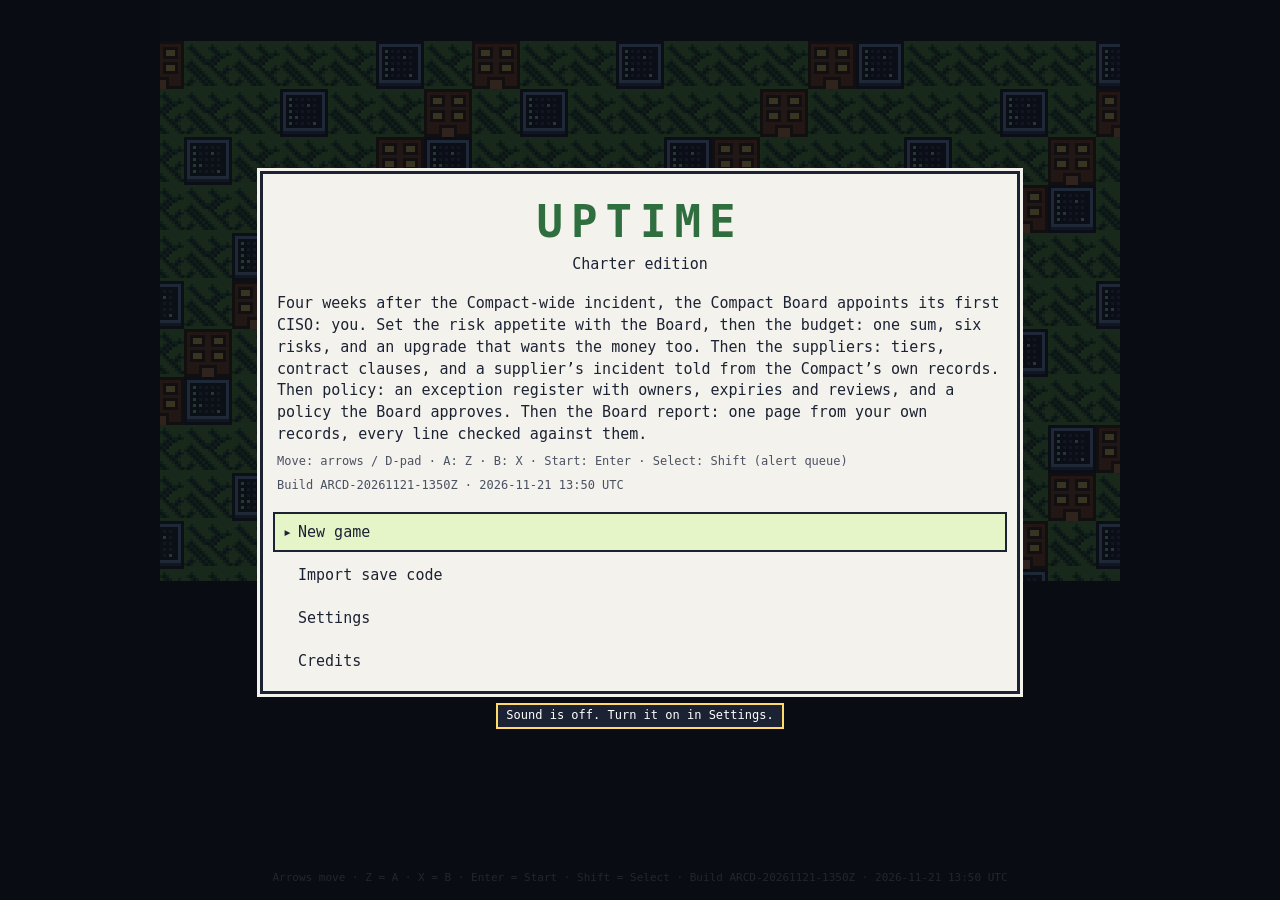
==== commit 4c804bc1: "Charter slice 4 (work in progress): District 4, the Board report, rebuilt after the reset; tools/len" ====
--- a/editions/charter/index.html
+++ b/editions/charter/index.html
@@ -236,7 +236,7 @@
 </div>
 <div id="modal" role="dialog" aria-modal="true"></div>
 <script>
-const BUILD_ID = 'ARCD-20261114-2343Z', BUILD_TS = '2026-11-14 23:43 UTC';
+const BUILD_ID = 'ARCD-20261121-1350Z', BUILD_TS = '2026-11-21 13:50 UTC';
 /* ---- engine/core-data.js ---- */
 /* ============================================================
    UPTIME · engine/core-data.js
@@ -1497,7 +1497,8 @@
    cabling, no alert mix (THREATS is empty), no ATT&CK technique in this slice.
    Its loops are the risk register, the appetite statement, the budget, drills
    whose evidence is records, the Board and its acceptances, the supplier
-   register, and (District 3) the exception register and the policy library.
+   register, (District 3) the exception register and the policy library, and
+   (District 4) the Board report.
    People, the Compact's numbers, accounts, counts, times, prices and ratings are
    invented (game). Real facts are cited in CREDITS.md, section "Charter".
    Timeline: scratchpad charter-timeline.md; every line here is checked against it.
@@ -1582,7 +1583,7 @@
 /* ---------- People ---------- */
 const NPCS = [
   {id: 'penhallow', name: 'Ivor Penhallow', role: 'chair of the Compact Board', map: 'chboard', x: 8, y: 3, dir: 'down', pal: 'penhallow'},
-  {id: 'noorch', name: 'Noor Castellanos', role: 'town attorney, counsel for the town and the shared services', map: 'chboard', x: 4, y: 4, dir: 'down', pal: 'noor', cond: G => !G.f.chAppetite || (!!G.f.chDay66 && !G.f.chBoard) || (!!G.f.chSupThu && !G.f.chSupBoard) || (!!G.f.chPolCheck && !G.f.chPolBoard)},
+  {id: 'noorch', name: 'Noor Castellanos', role: 'town attorney, counsel for the town and the shared services', map: 'chboard', x: 4, y: 4, dir: 'down', pal: 'noor', cond: G => !G.f.chAppetite || (!!G.f.chDay66 && !G.f.chBoard) || (!!G.f.chSupThu && !G.f.chSupBoard) || (!!G.f.chPolCheck && !G.f.chPolBoard) || (!!G.f.chRepDay87 && !G.f.chRepBoard)},
   {id: 'beatrizch', name: 'Beatriz Solano', role: 'identity team lead (the shared directory)', map: 'choffice', x: 12, y: 2, dir: 'down', pal: 'solano'},
   {id: 'edda', name: 'Edda Thornquist', role: 'the Compact’s shared-services director', map: 'choffice', x: 18, y: 2, dir: 'down', pal: 'thornquist'},
   {id: 'quellan', name: 'Marit Quellan', role: 'the Compact’s finance director', map: 'choffice', x: 24, y: 2, dir: 'down', pal: 'quellan'},
@@ -1630,12 +1631,20 @@
   chpolcover: {name: 'Does the control cover the gap?', desc: 'Read the control’s scope (what it applies to) and the records for the excepted accounts (whether it applied). Where people happened to sit is not a control.'},
   chpolmeasure: {name: 'Is the policy followed?', desc: 'Measure the records against the document’s own wording, by a plan set before they are drawn (the population, the period, the size, how they are picked; every record where there are fewer than 50). Records with misses in them prove “not as written”; a clean sample would not prove the opposite. An attestation says what someone believes; an outcome that went well says nothing about the rule.'},
   chexcroute: {name: 'Exceptions through the route', desc: 'A permanent exception is not one: a difference meant to last goes to the standard’s review. An exception has an owner who signs, an expiry, a review and a control that covers the gap, and is decided by whoever the rule names. The CISO does not grant it.'},
-  chpolboard: {name: 'The register in the board’s language', desc: 'Tell the board what the register shows: each exception’s owner, dates and control, and any past its expiry. A policy that says “all” needs a register that is read.'}
+  chpolboard: {name: 'The register in the board’s language', desc: 'Tell the board what the register shows: each exception’s owner, dates and control, and any past its expiry. A policy that says “all” needs a register that is read.'},
+  // The Board report (slice 4)
+  chrepmfa: {name: 'A line checked like a finding', desc: 'Before a line goes into a report, read it against the records it stands on. “Every” is said only where the record says every: name the exceptions, briefly.'},
+  chrepsup: {name: 'A trend needs two measures', desc: 'A first measure is a baseline, not a fall or a rise. A plan or a request is what is sought; a signed contract is what is in place.'},
+  chrepwho: {name: 'Who decided, as minuted', desc: 'The minute says who decided; the acceptance says who signed, and for what. A report names both, from the records, and never moves a decision to the person who signed for the checks.'},
+  chrepdir: {name: 'What the board knows still goes in', desc: 'Every risk the board carries above appetite goes on the page each time, in one line with the minute’s reference. The report states it; it doesn’t argue it.'},
+  chrepbuild: {name: 'One page and an annex', desc: 'A report to the board is one page in its terms, every line tied to a dated record in the annex: risks against appetite and who accepted them, what changed, the decisions it must take with one decider each and your recommendation, exceptions due and expired, supplier gaps and asks. Leaving out a required item is worse than a dull line.'},
+  chrepboard: {name: 'Answering the board from the records', desc: 'When a member questions a line, answer from its record. A line the record does not support is corrected in the minute, in the wording the record supports.'}
 };
 const FACTS = {
   chnice: {name: 'CISO in the NICE Framework', desc: 'The closest NICE work role is Executive Cybersecurity Leadership (OG-WRL-007). Its tasks include T1227, “Manage cybersecurity budget, staffing, and contracting”; T1059, “Perform cost/benefit analyses of cybersecurity programs, policies, processes, systems, and elements”; T1060, “Advise senior management on organizational cybersecurity efforts”; T1088, “Communicate the value of cybersecurity to organizational stakeholders”; T1906, “Establish a cybersecurity risk management program”; and T1308, “Coordinate cybersecurity policy review and approval processes”. “CISO” is a job title, not a NICE work role: a job may cover one or more work roles, or part of one.', src: 'CISA NICCS, Executive Cybersecurity Leadership work role page and task pages T1059, T1060 and T1308 (the role page shows NICE Framework version 2.0.0); NIST NICE Framework Resource Center, “Occupations, Jobs, and Work Roles”; NIST NICE Framework Components v2.1.0 (3 December 2025) and v2.2.0 (28 April 2026) summaries of changes, which list no change to this role or these tasks'},
   chcsfsc: {name: 'Suppliers in CSF 2.0 Govern', desc: 'GV.SC-04: “Suppliers are known and prioritized by criticality”, with NIST’s example “Develop criteria for supplier criticality based on, for example, the sensitivity of data processed or possessed by suppliers, the degree of access to the organization’s systems, and the importance of the products or services to the organization’s mission”. GV.SC-05: “Requirements to address cybersecurity risks in supply chains are established, prioritized, and integrated into contracts and other types of agreements with suppliers and other relevant third parties”, with the example “Establish security requirements for suppliers, products, and services commensurate with their criticality level and potential impact if compromised”. GV.SC-06: “Planning and due diligence are performed to reduce risks before entering into formal supplier or other third-party relationships”. GV.SC-07: “The risks posed by a supplier, their products and services, and other third parties are understood, recorded, prioritized, assessed, responded to, and monitored over the course of the relationship”. GV.SC-08: “Relevant suppliers and other third parties are included in incident planning, response, and recovery activities”. GV.SC-10: “Cybersecurity supply chain risk management plans include provisions for activities that occur after the conclusion of a partnership or service agreement”, with the example “Establish processes for terminating critical relationships under both normal and adverse circumstances”.', src: 'NIST, CSF 2.0 Implementation Examples (26 February 2024)'},
   chcsfpo: {name: 'Policy in CSF 2.0 Govern', desc: 'GV.PO-01: “Policy for managing cybersecurity risks is established based on organizational context, cybersecurity strategy, and priorities and is communicated and enforced”, with NIST’s examples “Periodically review policy and supporting processes and procedures to ensure that they align with risk management strategy objectives and priorities, as well as the high-level direction of the cybersecurity policy” and “Require approval from senior management on policy”. GV.PO-02: “Policy for managing cybersecurity risks is reviewed, updated, communicated, and enforced to reflect changes in requirements, threats, technology, and organizational mission”.', src: 'NIST, CSF 2.0 Implementation Examples (26 February 2024)'},
+  chcsfov: {name: 'Oversight in CSF 2.0 Govern', desc: 'GV.OV-01: “Cybersecurity risk management strategy outcomes are reviewed to inform and adjust strategy and direction”, with NIST’s example “Measure how well the risk management strategy and risk results have helped leaders make decisions and achieve organizational objectives”. GV.OV-03: “Organizational cybersecurity risk management performance is measured and reviewed for adjustments needed”, with the example “Collect and communicate metrics on cybersecurity risk management with senior leadership”.', src: 'NIST, CSF 2.0 Implementation Examples (26 February 2024)'},
   chcsf: {name: 'Risk appetite and resources in CSF 2.0 Govern', desc: 'CSF 2.0 subcategory GV.RM-02: “Risk appetite and risk tolerance statements are established, communicated, and maintained”. One of NIST’s implementation examples for it: “Translate risk appetite statements into specific, measurable, and broadly understandable risk tolerance statements”. GV.RR-03: “Adequate resources are allocated commensurate with the cybersecurity risk strategy, roles, responsibilities, and policies”, with the example “Identify resource allocation and investment in line with risk tolerance and response”.', src: 'NIST, CSF 2.0 Implementation Examples (26 February 2024)'}
 };
 const GAME_NOTES = [
@@ -1649,7 +1658,8 @@
   'Any supplier incident in Suppliers is told only through the Compact’s records: the supplier’s notice, our own logs, the times, and who decided what. Any outside address is a documentation address. Nothing says what happened on the supplier’s side, and Contract A’s column in a timeline is what its clauses would have changed. (game)',
   'Insurance and indemnity clauses are counsel’s and procurement’s call; the game shows them and never lets the CISO choose them. The Hawser Badge’s effects (every Tier 1 supplier’s security contact, or its account manager where its contract names none yet, on the incident page; Focus +4) are invented. (game)',
   'Policy: POL-1, the Compact’s security policy, the five standards under it (STD-1 to STD-5) and their wording, the exception rule, every exception, account (cp-backup, cp-logfwd, cp-patch, cp-files-lib, cp-files-cl, cp-files-ap), group (FIN-STAFF), rule, host (PATCH-01, LIB-FILM-01), count, record, time and date, and the Sheet Bend Badge’s effects (every exception’s expiry and review date to its owner and your desk the Monday before it falls due; Focus +4) are invented. (game)',
-  'The register’s first entry, the town’s fd-admin exception, is quoted from the town’s own records (Town Hall) and nothing is added to it: what they do not state is shown as not stated. (game)'
+  'The register’s first entry, the town’s fd-admin exception, is quoted from the town’s own records (Town Hall) and nothing is added to it: what they do not state is shown as not stated. (game)',
+  'The Board report: the one-page summary and its ten-line limit, every row and wording, the annex’s records and their times, the grading and the report score, the members’ questions, the contracts status, and the Rolling Hitch Badge’s effects (every line in a report to the Board arriving with its record’s reference and time; Focus +4) are invented. Each line is filled from your own records. The suspicion file appears on the page as one open item, with no conclusion. (game)'
 ];
 
 /* ---- editions/charter/risk.js ---- */
@@ -1824,6 +1834,16 @@
   return {final: f, override, cut, restored, persuaded: won};
 }
 function chAboveAppetite(alloc) { return CH_LINES.filter(l => !chOptWithin(l, chOpt(alloc, l))); }
+// The Day 67 minute's head and its sentence, from the Board's decision as recorded (G.ch.decision, G.ch.final, G.ch.sent):
+// said at 15:00 in the budget round, and read again as a record in the Board report's drill.
+function chBudgetMinuteParts(c) {
+  const d = c.decision || {}, up = chLine('R6').opts.length - 1, cut = d.cut || [];
+  const above = c.final ? chAboveAppetite(c.final) : [], ids = above.map(l => l.id), list = ids.length > 1 ? ids.slice(0, -1).join(', ') + ' and ' + ids[ids.length - 1] : ids[0];
+  const head = d.override ? 'The Board overrode your allocation: the upgrade in full' + (cut.length ? ', paid for by deferring ' + cut.join(', ') : '') + '. ' : 'The Board approved your allocation' + (cut.length ? ', less ' + cut.join(', ') : d.persuaded && c.sent && c.sent.R6 !== up ? ' as sent, the extension carrying the platform' : ' as sent') + '. ';
+  const minute = above.length ? 'The minute records the Board’s decision to carry ' + list + ' above appetite until Day ' + CH_EXPIRY_DAY + (d.override ? ', with the CISO’s advice against it and the objection noted' : '') + ', and its acceptance of the residual risk, approved by the Board. Each owner signs for the interim measures and owns the treatment plan.'
+    : 'The minute records the decision. No line is left above appetite once its line delivers.';
+  return {head, minute, above};
+}
 // An acceptance for a line the Board's decision leaves above appetite. One decider per decision: the Board decided to
 // carry the risk and approved accepting the residual (its minute, with the CISO's advice and objection noted); the
 // business owner signs for the interim measures and owns the treatment plan; the CISO advised and records both.
@@ -1892,6 +1912,8 @@
     if (!r || (lvl(r.cat, r.residual) && !r.breaks.length)) continue;
     if (chExcClass(e).cls !== 'escalated' || !/^6\.7: /.test(chExcTolerance(e).text)) bad.push(e.id + ': inside ' + e.boardLine + ', which ' + (r.breaks.length ? 'breaks a tolerance' : 'is above appetite') + ', but not escalated with 6.7 shown');
   }
+  // The Board report (District 4): once a report is sent, its required rows are what the records say (report.js).
+  if (c.rep && c.rep.sent && typeof chRepAuditNow === 'function') for (const x of chRepAuditNow()) bad.push(x);
   return bad;
 }
 function chAudit(where) { const c = G.ch, bad = chAuditNow(); (c.audit || (c.audit = [])).push({where: where, day: G.day, bad: bad}); return bad;
@@ -2381,6 +2403,262 @@
   return {exc, exp, rev, reg};
 }
 
+/* ---- editions/charter/report.js ---- */
+/* ============================================================
+   UPTIME · editions/charter/report.js
+   Charter's board-report primitive (game model), used by District 4, The Board
+   report:
+   - the facts a report is built from, read from the player's own records
+     (chRepFacts): the acceptances still above appetite (each owner's, and the
+     Board's own where its decision left a line above appetite, read on today's
+     tolerances: chLineNow), the must-haves the plan as sent left out, the
+     exceptions that expired, who decides each exception at Day 155 (the rule's
+     decider, chExcDeciderKey), what comes back at the next budget cycle, the
+     tier-1 contracts signed and sought. Nothing fixed is shown as earned;
+   - the rows (CH_REP_ROWS): one line each on a one-page summary, each with one
+     supported wording and weak ones (unsupported, overstated, misplaced), or
+     left out; required rows (every above-appetite item and who accepted it,
+     every decision with its decider and the CISO's recommendation, the expired
+     exceptions, the supplier tier-1 gaps) and optional ones;
+   - the editor: sections, each row cycling its wordings in a seeded order; the
+     page and its annex of records (each record with its time, none after the
+     report's own time);
+   - the grading (chRepGrade), on the same scale as Crossroads' report.js: a
+     supported line scores, a weak one does not (here it costs), and a required
+     row left out costs more than a dull line would, so an omission is worse than
+     a dull report; a page over ten lines costs too;
+   - the metrics, on the report as sent: claims supported, required items
+     present, decisions with a named decider and the CISO's recommendation;
+   - the Board's questions, keyed to the report as sent (chRepBoardQs): first
+     every required row left out, then every weak line sent; the Board's
+     standing questions fill any round left;
+   - rules and records agree (chRepAuditNow): the report's required rows are
+     exactly what the risk states (chRiskStates), the exception register and the
+     supplier acceptances say, and each fixed wording still matches its records.
+   The CISO decides what the report says: the report as sent is the CISO's,
+   recorded as the CISO's, and the scorecard reads it.
+   State: G.ch.rep (chRep() creates it, so a save from slice 3 loads too).
+   ============================================================ */
+'use strict';
+
+function chRep() {
+  const c = G.ch;
+  if (!c.rep) c.rep = {drills: {}, needs: {met: 0, total: 0}, records: null, directive: null, dojo: [false, false, false], picks: null, sent: null, grade: null, board: null, minute: null};
+  if (G.targets && G.targets.chRepClaims === undefined) Object.assign(G.targets, {chRepClaims: 100, chRepRequired: 100, chRepDecide: 100});
+  return c.rep;
+}
+const chRepAt = a => 'Day ' + a[0] + ' ' + a[1];
+const chRepAnd = l => l.length > 1 ? l.slice(0, -1).join(', ') + ' and ' + l[l.length - 1] : l[0] || '';
+const chRepCap = s => s ? s[0].toUpperCase() + s.slice(1) : s;
+
+/* ---------- The facts, from the records ---------- */
+const CH_REP_SHORT = {AP: 'the airport’s directory trust', 'CP-XFER': 'cp-xfer’s return'};
+function chRepFacts() {
+  const c = G.ch, F = {}, up = chLine('R6').opts.length - 1;
+  const open = (c.accept || []).filter(a => !a.closed);
+  const lineAbove = id => { const l = chLine(id); if (!l) return true; const st = chLineNow(l); return !!st && !st.within; };
+  // The register's acceptances still above appetite today: the Board's (its decision left the line above) and the owners'.
+  const board = open.filter(a => a.decider === 'Board' && lineAbove(a.line)), owner = open.filter(a => a.decider !== 'Board' && lineAbove(a.line));
+  F.boardIds = board.map(a => a.line); F.ownerIds = owner.map(a => a.line);
+  F.boardLines = chRepAnd(F.boardIds);
+  F.boardSigners = chRepAnd([...new Set(board.map(a => a.signedBy.split(' ')[0]))]);
+  F.ownerAcc = chRepCap(chRepAnd(owner.map(a => (CH_REP_SHORT[a.line] || (a.gap ? a.line + ' until its line delivers' : a.line)) + ' (' + a.signedBy.split(' ')[0] + ')')));
+  // The must-haves left out of the plan as sent: each the CISO's recommendation, decided and signed by its owner.
+  const mh = ((c.sup && c.sup.accept) || []).filter(a => !a.closed);
+  F.mhIds = mh.map(a => 'MH ' + a.line); F.mhList = chRepAnd(mh.map(a => a.line));
+  // The register's lines today.
+  const now = c.final ? CH_LINES.map(l => ({l: l, st: chLineNow(l), funded: chOpt(c.final, l) !== l.opts[0]})) : [];
+  F.within = now.filter(x => x.st.within).length; F.asnow = now.filter(x => x.st.within && x.funded).length;
+  // The exceptions that expired since the last quarterly Board (Day 64), and who decides EX-02 and EX-04 at Day 155.
+  const exc = (c.pol && c.pol.exc) || [];
+  F.expiredIds = exc.filter(e => !e.seed && typeof e.expiry === 'number' && e.expiry >= 64 && (e.expiry < G.day || chExcStatus(e) === 'expired')).map(e => e.id);
+  const who = e => { const k = e ? chExcDeciderKey(e) : 'owner'; return k === 'chair' ? 'the chair' : k === 'board' ? 'this Board, in its minute,' : k === 'member' ? e.memberLead : e.owner; };
+  const e2 = exc.find(e => e.id === 'EX-02'), e4 = exc.find(e => e.id === 'EX-04'), w2 = who(e2), w4 = who(e4);
+  F.renewKeys = [e2 && chExcDeciderKey(e2), e4 && chExcDeciderKey(e4)];
+  F.renewDecide = w2 === w4 ? w2 + ' decides each' : w2 + ' decides EX-02 and ' + w4 + ' EX-04';
+  // What comes back at the start of next year's budget cycle.
+  F.cycleWhat = F.boardIds.length ? F.boardLines + ', deferred by this Board, come back for funding' : c.final && c.final.R6 !== up ? 'the upgrade, R6, comes back as the extension ends' : '';
+  F.cycleRec = F.boardIds.length ? 'funding them first, as they are above appetite' : 'funding it then';
+  // The Compact's tier-1 contracts: signed with every must-have (none yet) and sought in the plan as sent.
+  const t1 = CH_SUP_CONTRACTS.filter(k => chTierRule(chSupLine(k.id)) === 1), plan = c.sup && c.sup.planSent;
+  const ps = plan ? chPlanStats(plan) : null, miss = ps ? t1.flatMap(k => ps.per[k.id].miss.map(x => chSupLine(k.id).short + ' ' + x)) : null;
+  F.t1 = t1.map(k => k.id);
+  F.sought = !ps ? 'none sought yet' : miss.length ? 'all but ' + chRepAnd(miss) + ' sought' : 'every must-have sought in both';
+  return F;
+}
+function chRepFill(t, F) { return String(t).replace(/\{(\w+)\}/g, (m, k) => F[k] !== undefined ? String(F[k]) : m); }
+// The rows this report has (from the facts), each with its required flag.
+function chRepRows(F) {
+  const f = F || chRepFacts();
+  return CH_REP_ROWS.filter(r => !r.when || r.when(f)).map(r => Object.assign({}, r, {required: typeof r.req === 'function' ? !!r.req(f) : !!r.req}));
+}
+function chRepRow(id) { return CH_REP_ROWS.find(r => r.id === id); }
+function chRepGood(r) { return r.variants.findIndex(v => v.good) + 1; }
+// A row's wordings in a seeded order (so the first wording shown says nothing about its grade); 0 is "left out".
+function chRepCycle(r) { return [0].concat(shuffleOrder(r.variants.map(v => ({label: v.label})), {shuffle: true}).map(i => i + 1)); }
+// The recommended pick (the bot's): the supported wording for a required row or a row recommended in, else left out.
+function chRepRec(r) { return r.required || r.rec === 'in' ? chRepGood(r) : 0; }
+function chRepLineText(r, pick, F) { return pick ? chRepFill(r.variants[pick - 1].label, F) : ''; }
+
+/* ---------- The Day 67 minute and the acceptances, as recorded (drill 3's records) ---------- */
+function chRepDrillFill(D) {
+  const c = G.ch, F = chRepFacts(), d = JSON.parse(JSON.stringify(D));
+  const m = chBudgetMinuteParts(c), acc = (c.accept || []).filter(a => a.line === 'R2' || a.line === 'R3');
+  const fill = {minute67: m.head + m.minute,
+    accR23: acc.length ? acc.map(a => a.line + ': decided by ' + a.decidedBy + (a.approvedBy ? ', the residual approved by ' + a.approvedBy : '') + ', signed by ' + a.signedBy + ', its owner, for ' + a.signedFor).join('. ') : 'None for R2 or R3',
+    accList: (c.accept || []).map(a => (CH_REP_SHORT[a.line] || a.line) + ': ' + a.decidedBy.split(',')[0] + (a.closed ? ', closed Day ' + a.closedDay : '')).join('. ')};
+  for (const s of d.sources) for (const q of s.qs) if (q.res) q.res = q.res.map(x => chRepFill(x, Object.assign({}, F, fill)));
+  return d;
+}
+
+/* ---------- The page and its annex ---------- */
+function chRepPicks() {
+  const p = chRep(), F = chRepFacts();
+  if (!p.picks) p.picks = {};
+  for (const r of chRepRows(F)) if (p.picks[r.id] === undefined) p.picks[r.id] = 0;
+  return p.picks;
+}
+function chRepRefs(picks, F) {
+  const set = new Set();
+  for (const r of chRepRows(F)) if (picks[r.id]) for (const x of r.variants[picks[r.id] - 1].refs) set.add(x);
+  return Object.keys(CH_REP_RECORDS).filter(k => set.has(k));
+}
+// The open item: the suspicion file, while it holds notes and the Quiet Thread is not evicted. Not a claim, not scored,
+// not a line on the page. One observation only, consistent with the recorded notes, and no conclusion.
+function chRepOpenItem() {
+  const q = Series.qt();
+  if (q.evicted || !q.cluesFound.length) return '';
+  const cr = q.cluesFound.filter(id => /^(lb|sd|cn|dp|ap)-/.test(id)).length;
+  return 'Open item (not a claim): the suspicion file, ' + q.cluesFound.length + ' note' + (q.cluesFound.length === 1 ? '' : 's') + ', with Rae Okafor’s team and counsel.' +
+    (cr ? ' Every Crossroads note in it comes from FD-STAFF-11’s address between 03:11 and 03:22.' : '') + ' Who, and why: not known. This report draws no conclusion.';
+}
+function chRepPageHtml(picks, F) {
+  const f = F || chRepFacts(), rows = chRepRows(f), n = rows.filter(r => picks[r.id]).length;
+  let h = '<p class="small">The CISO’s report to the Compact Board, the quarter since Day 64: one page and an annex of records (game).</p>';
+  let i = 0;
+  for (const s of CH_REP_SECTIONS) {
+    const L = rows.filter(r => r.sec === s.id && picks[r.id]);
+    if (!L.length) continue;
+    h += '<h3>' + esc(s.name) + '</h3><ol start="' + (i + 1) + '">' + L.map(r => '<li>' + esc(chRepLineText(r, picks[r.id], f)) + '</li>').join('') + '</ol>';
+    i += L.length;
+  }
+  if (!n) h += '<p>The page is empty.</p>';
+  const oi = chRepOpenItem();
+  if (oi) h += '<p class="small">' + esc(oi) + '</p>';
+  const refs = chRepRefs(picks, f);
+  h += '<h3>Annex: the records</h3>' + (refs.length ? '<ul class="small">' + refs.map(k => '<li>' + esc(k) + ' · ' + esc(CH_REP_RECORDS[k].name) + ' · ' + esc(chRepAt(CH_REP_RECORDS[k].at)) + '</li>').join('') + '</ul>' : '<p class="small">No record cited.</p>');
+  return h;
+}
+
+/* ---------- The editor (Wednesday 09:00): sections, then each section's rows ---------- */
+async function chRepSection(sec) {
+  const picks = chRepPicks();
+  let cur = 0;
+  while (true) {
+    const F = chRepFacts(), rows = chRepRows(F).filter(r => r.sec === sec.id), lines = chRepRows(F).filter(r => picks[r.id]).length;
+    const items = rows.map(r => ({label: picks[r.id] ? chRepLineText(r, picks[r.id], F) : 'Left out: ' + r.name,
+      note: (r.required ? 'Ivor’s note asks for it. ' : 'Optional. ') + (picks[r.id] ? 'Records: ' + (r.variants[picks[r.id] - 1].refs.join(', ') || 'none') + '. ' : '') + '(A cycles)',
+      meta: {k: r.id, lr: true, bot: picks[r.id] !== chRepRec(r)}}));
+    items.push({label: 'Back to the sections', meta: {k: 'back', bot: rows.every(r => picks[r.id] === chRepRec(r))}});
+    const body = '<p><b>' + esc(sec.name) + '</b>. Left/right (or A) changes a line’s wording, or leaves it out. Lines on the page: <b>' + lines + ' of ' + CH_REP_PAGE + '</b>. (game)</p>';
+    const r = await UI.openModal('The report · ' + sec.name, body, items, {closable: false, cursor: cur, inView: true, lr: true, cls: 'drill'});
+    const step = (i, d) => { const row = rows[i]; if (!row) return; const cy = chRepCycle(row), at = cy.indexOf(picks[row.id] || 0); picks[row.id] = cy[(at + (d > 0 ? 1 : cy.length - 1)) % cy.length]; cur = i; };
+    if (r && typeof r === 'object' && r.lr) { step(r.i, r.d); continue; }
+    if (r >= 0 && r < rows.length) { step(r, 1); continue; }
+    return;
+  }
+}
+async function chRepEdit() {
+  const picks = chRepPicks();
+  let cur = 0;
+  while (true) {
+    const F = chRepFacts(), rows = chRepRows(F), lines = rows.filter(r => picks[r.id]).length, done = rows.every(r => picks[r.id] === chRepRec(r));
+    const items = CH_REP_SECTIONS.map(s => { const L = rows.filter(r => r.sec === s.id), on = L.filter(r => picks[r.id]).length;
+      return {label: s.name + ': ' + on + ' of ' + L.length + ' line' + (L.length === 1 ? '' : 's') + ' on the page', note: 'A opens its lines.', meta: {k: s.id, bot: L.some(r => picks[r.id] !== chRepRec(r))}}; });
+    items.push({label: 'Read the page as it stands', meta: {k: 'read'}});
+    items.push({label: 'Send it to Marit for the papers', meta: {k: 'send', bot: done}});
+    const body = '<p>The Board’s first report from you: one page of ' + CH_REP_PAGE + ' lines at most, and an annex of the records each line cites. Ivor’s note asks for every risk above appetite and who accepted it, as minuted; every decision the Board must take, with its decider and your recommendation; the exceptions due and expired; and the supplier tier-1 gaps. Business terms on the page. (game)</p>' +
+      '<p>Lines on the page: <b>' + lines + ' of ' + CH_REP_PAGE + '</b></p>';
+    const r = await UI.openModal('The report · the page', body, items, {closable: false, cursor: cur, inView: true, cls: 'drill'});
+    if (r >= 0 && r < CH_REP_SECTIONS.length) { await chRepSection(CH_REP_SECTIONS[r]); cur = r; continue; }
+    const k = items[r] && items[r].meta.k;
+    if (k === 'read') { await UI.openModal('The page as it stands', chRepPageHtml(picks, F), [{label: 'Back to the sections', meta: {back: true}}], {closable: false, cls: 'summary'}); cur = r; continue; }
+    if (k === 'send') {
+      const reqOut = rows.filter(r => r.required && !picks[r.id]), over = Math.max(0, lines - CH_REP_PAGE);
+      const j = await UI.openModal('Send the report?', chRepPageHtml(picks, F) +
+        (reqOut.length ? '<p>Left out, though Ivor’s note asks for it: <b>' + reqOut.map(x => esc(x.name)).join(', ') + '</b>.</p>' : '') + (over ? '<p>Over the page by <b>' + over + '</b> line' + (over === 1 ? '' : 's') + '.</p>' : '') +
+        '<p>It goes to Marit for the Board papers as you send it, and it is yours: the scorecard reads it as sent.</p>',
+        [{label: 'Send it', meta: {k: 'go', bot: true}}, {label: 'Back to the sections', meta: {k: 'back'}}], {closable: false, cursor: 1});
+      if (j === 0) return Object.assign({}, picks);
+      cur = r;
+    }
+  }
+}
+
+/* ---------- Grading the report as sent ---------- */
+// Scale (game; Crossroads' report.js scores a right wording and nothing for an overclaim): +20 a supported line, -10 a weak
+// line, -20 a required row left out, -10 each line over the page; out of 20 per required row, 0 to 100.
+function chRepGrade(picks, F) {
+  const f = F || chRepFacts(), rows = chRepRows(f), out = [];
+  for (const r of rows) {
+    const p = picks[r.id] || 0, v = p ? r.variants[p - 1] : null;
+    out.push({id: r.id, name: r.name, required: r.required, decision: !!r.decision, pick: p, in: !!p, grade: v ? v.grade : r.required ? 'omitted' : 'out', why: v ? v.why : '', line: chRepLineText(r, p, f)});
+  }
+  const inc = out.filter(x => x.in), sup = inc.filter(x => x.grade === 'supported'), weak = inc.filter(x => x.grade !== 'supported');
+  const req = out.filter(x => x.required), omitted = req.filter(x => !x.in), dec = out.filter(x => x.decision && x.required);
+  const lines = inc.length, over = Math.max(0, lines - CH_REP_PAGE);
+  const points = 20 * sup.length - 10 * weak.length - 20 * omitted.length - 10 * over;
+  return {rows: out, lines, over, supported: sup.length, weak: weak.map(x => x.id), omitted: omitted.map(x => x.id),
+    score: req.length ? Math.max(0, Math.min(100, Math.round(100 * points / (20 * req.length)))) : 0,
+    claims: inc.length ? Math.round(100 * sup.length / inc.length) : 0, required: req.length ? Math.round(100 * (req.length - omitted.length) / req.length) : 0,
+    decide: dec.length ? Math.round(100 * dec.filter(x => x.grade === 'supported').length / dec.length) : 0};
+}
+function chRepStats() { const p = chRep(); return p.grade ? {claims: p.grade.claims, required: p.grade.required, decide: p.grade.decide, score: p.grade.score} : {claims: null, required: null, decide: null, score: null}; }
+const CH_REP_GRADE_WORD = {supported: 'supported', unsupported: 'unsupported', overstated: 'overstated', misplaced: 'misplaced', omitted: 'left out (required)', out: 'left out'};
+function chRepDebriefHtml(g) {
+  return '<table class="sc"><tr><th>Line</th><th>Sent as</th></tr>' + g.rows.filter(x => x.in || x.required).map(x => '<tr><td>' + esc(x.id) + '</td><td>' + esc(CH_REP_GRADE_WORD[x.grade]) + '</td></tr>').join('') + '</table>' +
+    '<ul>' + g.rows.filter(x => x.in && x.grade !== 'supported').map(x => '<li><b>' + esc(x.id) + '</b>, ' + esc(x.grade) + ': “' + esc(x.line) + '”. ' + esc(x.why) + '</li>').join('') +
+    g.rows.filter(x => x.grade === 'omitted').map(x => '<li><b>' + esc(x.id) + '</b> left out: Ivor’s note asks for ' + esc(chRepRow(x.id).topic) + '. Leaving it out costs more than a dull line would.</li>').join('') + '</ul>' +
+    '<p>Lines on the page: <b>' + g.lines + ' of ' + CH_REP_PAGE + '</b>' + (g.over ? ', over by ' + g.over : '') + ' · claims supported <b>' + g.claims + '%</b> · required items present <b>' + g.required + '%</b> · decisions with a decider and your recommendation <b>' + g.decide + '%</b> · report score <b>' + g.score + '</b> / 100 (game)</p>';
+}
+
+/* ---------- The Board's questions (Thursday), keyed to the report as sent ---------- */
+const CH_REP_MEMBERS = ['The School District’s representative', 'The Clinic’s representative', 'The town’s representative'];
+function chRepBoardQs() {
+  const p = chRep(), F = chRepFacts(), g = p.grade || chRepGrade(p.sent ? p.sent.picks : {}, F);
+  const order = {omitted: 0, misplaced: 1, overstated: 2, unsupported: 3};
+  const weak = g.rows.filter(x => order[x.grade] !== undefined).sort((a, b) => order[a.grade] - order[b.grade] || CH_REP_ROWS.findIndex(r => r.id === a.id) - CH_REP_ROWS.findIndex(r => r.id === b.id));
+  const qs = weak.slice(0, 3).map((x, i) => { const r = chRepRow(x.id);
+    return {row: x.id, grade: x.grade, title: 'A member’s question', who: CH_REP_MEMBERS[i],
+      ask: x.grade === 'omitted' ? '“The page says nothing about ' + r.topic + '. What should it say?”' : '“Your page says: ' + x.line + '. Is that what the records show?”',
+      resp: r.variants.map(v => ({label: chRepFill(v.label, F), good: !!v.good, why: v.why}))}; });
+  for (const s of CH_REP_BOARD_SPECS()) if (qs.length < 3) qs.push(Object.assign({row: null}, s));
+  return qs;
+}
+
+/* ---------- Rules and records agree: the report's required rows against the risk states and the registers ---------- */
+function chRepAuditNow() {
+  const c = G.ch, bad = [], F = chRepFacts(), rows = chRepRows(F), has = id => rows.some(r => r.id === id && r.required);
+  const lvl = (cat, res) => CH_LEVELS.indexOf(res) <= CH_LEVELS.indexOf(CH_APPETITE_MAX[chAppetite(cat)]);
+  const st = chRiskStates(), above = st.filter(r => !r.mh && !(lvl(r.cat, r.residual) && !r.breaks.length));
+  const wantBoard = above.filter(r => r.decider === 'Board').map(r => r.id).sort(), wantOwner = above.filter(r => r.decider !== 'Board').map(r => r.id).sort(), wantMh = st.filter(r => r.mh).map(r => r.id).sort();
+  if (wantBoard.join() !== F.boardIds.slice().sort().join()) bad.push('report: the Board’s lines above appetite are ' + (wantBoard.join(', ') || 'none') + ', the report names ' + (F.boardIds.join(', ') || 'none'));
+  if (wantOwner.join() !== F.ownerIds.slice().sort().join()) bad.push('report: the owners’ acceptances above appetite are ' + (wantOwner.join(', ') || 'none') + ', the report names ' + (F.ownerIds.join(', ') || 'none'));
+  if (wantMh.join() !== F.mhIds.slice().sort().join()) bad.push('report: the must-haves left out are ' + (wantMh.join(', ') || 'none') + ', the report names ' + (F.mhIds.join(', ') || 'none'));
+  if (wantOwner.length && !has('A1')) bad.push('report: owners’ acceptances above appetite, but no required row for them');
+  if ((wantBoard.length > 0) !== has('A2')) bad.push('report: the Board’s row ' + (wantBoard.length ? 'missing' : 'with nothing to report'));
+  if ((wantMh.length > 0) !== has('E2')) bad.push('report: the must-haves row ' + (wantMh.length ? 'missing' : 'with nothing to report'));
+  // The fixed wordings, against their records: D1 (two expired, both closed by Edda on Day 78), C2 (EX-02 and EX-04 open to
+  // Day 155, each escalated or the Board's), B1 (six accounts on open exceptions), E1 (the tier-1 contracts).
+  const exc = (c.pol && c.pol.exc) || [], ex = id => exc.find(e => e.id === id);
+  if (F.expiredIds.slice().sort().join() !== 'EX-01,EX-03' || !['EX-01', 'EX-03'].every(id => ex(id) && ex(id).closed && ex(id).closedBy === 'Edda Thornquist' && ex(id).closedDay === 78)) bad.push('report: D1’s wording no longer matches the exception register');
+  if (!['EX-02', 'EX-04'].every(id => ex(id) && ex(id).expiry === 155 && chExcStatus(ex(id)) !== 'closed') || !F.renewKeys.every(k => k === 'chair' || k === 'board')) bad.push('report: C2’s wording no longer matches the exception register or its deciders');
+  const openMfa = exc.filter(e => (e.id === 'EX-02' || e.id === 'EX-04') && chExcStatus(e) !== 'closed');
+  if (openMfa.length !== 2 || exc.some(e => e.std === 'STD-1' && !['EX-02', 'EX-04'].includes(e.id) && chExcStatus(e) !== 'closed')) bad.push('report: B1’s six accounts no longer match the open MFA exceptions');
+  if (!F.t1.every(id => CH_SUP_CONTRACTS.find(k => k.id === id))) bad.push('report: E1’s tier-1 contracts no longer match the register');
+  return bad;
+}
+
 /* ---- editions/charter/prologue-data.js ---- */
 /* ============================================================
    UPTIME · editions/charter/prologue-data.js
@@ -2481,8 +2759,9 @@
    objective chain, and the prologue (Day 64, Monday): the appointment, the
    remit, the risk-appetite statement, the budget brief and the register's
    owners and review dates. District 1, Budget, is in budget-*.js; District 2,
-   Suppliers, in suppliers-*.js; District 3, Policy, in policy-*.js; the
-   primitives are in risk.js, supplier.js and policy.js.
+   Suppliers, in suppliers-*.js; District 3, Policy, in policy-*.js; District 4,
+   The Board report, in report-*.js; the primitives are in risk.js, supplier.js,
+   policy.js and report.js.
    Timeline: scratchpad charter-timeline.md.
    ============================================================ */
 'use strict';
@@ -2492,20 +2771,20 @@
   saveKey: 'uptime.charter.save',
   ownMetrics: true,           // the analyst scorecard is replaced by the CISO's (EDITION_METRICS)
   noTools: true,              // no tool console: the CISO's tools are the register, the budget and the Board
-  badgeFlags: ['chBallast', 'chHawser', 'chSheetBend'],
+  badgeFlags: ['chBallast', 'chHawser', 'chSheetBend', 'chRollingHitch'],
   title: 'Charter edition',
-  blurb: 'Four weeks after the Compact-wide incident, the Compact Board appoints its first CISO: you. Set the risk appetite with the Board, then the budget: one sum, six risks, and an upgrade that wants the money too. Then the suppliers: tiers, contract clauses, and a supplier’s incident told from the Compact’s own records. Then policy: an exception register with owners, expiries and reviews, and a policy the Board approves.',
+  blurb: 'Four weeks after the Compact-wide incident, the Compact Board appoints its first CISO: you. Set the risk appetite with the Board, then the budget: one sum, six risks, and an upgrade that wants the money too. Then the suppliers: tiers, contract clauses, and a supplier’s incident told from the Compact’s own records. Then policy: an exception register with owners, expiries and reviews, and a policy the Board approves. Then the Board report: one page from your own records, every line checked against them.',
   fmActionsCat: 'Leadership practices (game)',   // the Field Manual's heading for EXTRA_ACTIONS (engine default: D3FEND-style)
   fmIntro: 'Descriptions are our own words. No ATT&amp;CK technique in Charter so far; the entries not met yet open in later districts.',
   creditsName: 'Charter edition',
-  creditsFacts: 'Charter (the prologue, Budget, Suppliers and Policy): NICE Framework work role Executive Cybersecurity Leadership (OG-WRL-007) and its tasks T1227, T1059, T1060, T1088, T1906 and T1308, as shown on CISA NICCS (NICE Framework version 2.0.0 on the role page), with the NIST NICE Framework Components v2.1.0 (3 December 2025) and v2.2.0 (28 April 2026) summaries of changes, which list no change to them; NIST CSF 2.0 GV.RM-02 and GV.RR-03 with one implementation example each, and GV.SC-04, GV.SC-05, GV.SC-06, GV.SC-07, GV.SC-08 and GV.SC-10 with the examples quoted, and GV.PO-01 with two examples and GV.PO-02, from NIST’s CSF 2.0 Implementation Examples (26 February 2024). No ATT&CK technique. Facts recalled from Crossroads are quoted from Crossroads, and the town’s fd-admin exception from Town Hall.'
+  creditsFacts: 'Charter (the prologue, Budget, Suppliers, Policy and the Board report): NICE Framework work role Executive Cybersecurity Leadership (OG-WRL-007) and its tasks T1227, T1059, T1060, T1088, T1906 and T1308, as shown on CISA NICCS (NICE Framework version 2.0.0 on the role page), with the NIST NICE Framework Components v2.1.0 (3 December 2025) and v2.2.0 (28 April 2026) summaries of changes, which list no change to them; NIST CSF 2.0 GV.RM-02 and GV.RR-03 with one implementation example each, and GV.SC-04, GV.SC-05, GV.SC-06, GV.SC-07, GV.SC-08 and GV.SC-10 with the examples quoted, GV.PO-01 with two examples and GV.PO-02, and GV.OV-01 and GV.OV-03 with one example each, from NIST’s CSF 2.0 Implementation Examples (26 February 2024). No ATT&CK technique. Facts recalled from Crossroads are quoted from Crossroads, and the town’s fd-admin exception from Town Hall.'
 };
 const CH_TH_KEY = 'uptime.slice1.save', CH_CR_KEY = 'uptime.crossroads.save', CH_NG_KEY = 'uptime.crossroads.ngplus.save';   // read for the carry-over, never written
 const CH_TH_BADGES = [['Key', g => g.badge], ['Seal', g => g.f && g.f.mrSeal], ['Shield', g => g.f && g.f.crShield], ['Lantern', g => g.f && g.f.mkLantern],
   ['Vault', g => g.f && g.f.rhVault], ['Beacon', g => g.f && g.f.bmBeacon], ['Crown', g => g.f && g.f.svCrown], ['Tide', g => g.f && g.f.wtTide], ['Charter', g => g.f && g.f.ccCharter]];
 const CH_CR_BADGES = [['Bookmark', 'lbBookmark'], ['Slate', 'sdSlate'], ['Pulse', 'cnPulse'], ['Relay', 'dpRelay'], ['Windsock', 'apWindsock'], ['Compass', 'fnCompass']];
 const CH_TRACK = {manager: 'IR manager', dfir: 'principal DFIR consultant'};
-const CH_DAY = {64: 'Monday', 65: 'Tuesday', 66: 'Wednesday', 67: 'Thursday', 71: 'Monday', 72: 'Tuesday', 73: 'Wednesday', 74: 'Thursday', 78: 'Monday', 79: 'Tuesday', 80: 'Wednesday', 81: 'Thursday'};
+const CH_DAY = {64: 'Monday', 65: 'Tuesday', 66: 'Wednesday', 67: 'Thursday', 71: 'Monday', 72: 'Tuesday', 73: 'Wednesday', 74: 'Thursday', 78: 'Monday', 79: 'Tuesday', 80: 'Wednesday', 81: 'Thursday', 85: 'Monday', 86: 'Tuesday', 87: 'Wednesday', 88: 'Thursday'};
 
 /* ---------- State ---------- */
 function newState(seed) {
@@ -2515,11 +2794,11 @@
     focus: 50, focusMax: 50, rep: 50, uptime: 99.95,
     health: {}, rank: 'CISO', badge: false, track: {}, name: 'Lead',
     m: {closed: 0, judged: 0, correctShown: 0, evOk: 0, ttaSum: 0, ttaN: 0, esc: 0, escOk: 0, missed: 0, surfaced: 0, overreact: 0, autoClosed: 0, events: 0, today: 0},
-    targets: {chWithin: 100, chOwned: 100, chTop5: 80, chSupCrit: 100, chSupTier: 100, chSupNotify: 100, chSupMust: 100, chPolExc: 100, chPolExp: 100, chPolRev: 100},
+    targets: {chWithin: 100, chOwned: 100, chTop5: 80, chSupCrit: 100, chSupTier: 100, chSupNotify: 100, chSupMust: 100, chPolExc: 100, chPolExp: 100, chPolRev: 100, chRepClaims: 100, chRepRequired: 100, chRepDecide: 100},
     mfaSet: [], fm: {}, csf: {}, brief: {}, pcs: {}, dojo: [false, false, false],
     fpWeight: 50, queue: 0, steps: 0, auto: false, autoReview: false, playMs: 0,
     ch: {carry: null, remit: null, appetite: null, register: null, drills: {}, needs: {met: 0, total: 0}, alloc: null, sent: null,
-      board: null, decision: null, final: null, accept: [], directive: null, dojo: [false, false, false], sup: null, pol: null}
+      board: null, decision: null, final: null, accept: [], directive: null, dojo: [false, false, false], sup: null, pol: null, rep: null}
   };
 }
 
@@ -2572,10 +2851,11 @@
   return Math.round(CH_LINES.filter(l => r.owners[l.id] && !/^(IT|Finance|Dispatch)$/.test(r.owners[l.id]) && r.review[l.id]).length / CH_LINES.length * 100);
 }
 function editionMetricVals() {
-  const a = chScored(), s = a ? chAllocStats(a) : null, ss = G.ch && G.ch.sup ? chSupStats() : null, ps = G.ch && G.ch.pol ? chPolStats() : null;
+  const a = chScored(), s = a ? chAllocStats(a) : null, ss = G.ch && G.ch.sup ? chSupStats() : null, ps = G.ch && G.ch.pol ? chPolStats() : null, rs = G.ch && G.ch.rep ? chRepStats() : null;
   return {chWithin: s ? s.withinPct : null, chOwned: G.f.chBudgetBrief ? chOwnedPct() : null, chTop5: s ? s.topPct : null,
     chSupCrit: ss ? ss.crit : null, chSupTier: ss ? ss.tier : null, chSupNotify: ss ? ss.notify : null, chSupMust: ss ? ss.must : null,
-    chPolExc: ps ? ps.exc : null, chPolExp: ps ? ps.exp : null, chPolRev: ps ? ps.rev : null};
+    chPolExc: ps ? ps.exc : null, chPolExp: ps ? ps.exp : null, chPolRev: ps ? ps.rev : null,
+    chRepClaims: rs ? rs.claims : null, chRepRequired: rs ? rs.required : null, chRepDecide: rs ? rs.decide : null};
 }
 const EDITION_METRICS = [
   {k: 'chWithin', label: 'Risks within appetite (your advice)', unit: '%', higher: true},
@@ -2592,23 +2872,29 @@
   // widen it): the write-ups you sent (EX-02, EX-04), the advice on the exceptions that expired, and the library as sent.
   {k: 'chPolExc', label: 'Exceptions you wrote up with owner, expiry and review (your register)', unit: '%', higher: true, when: () => !!G.f.chPolStart},
   {k: 'chPolExp', label: 'Expired exceptions resolved (your advice)', unit: '%', higher: true, when: () => !!G.f.chPolStart},
-  {k: 'chPolRev', label: 'Policies with a review date (your advice)', unit: '%', higher: true, when: () => !!G.f.chPolStart}
+  {k: 'chPolRev', label: 'Policies with a review date (your advice)', unit: '%', higher: true, when: () => !!G.f.chPolStart},
+  // The Board report (slice 4): CAREER_LADDER §3 "governing-body reports on time and with no unsupported claim", widened
+  // and labelled (game): the report as sent, read line by line against its records.
+  {k: 'chRepClaims', label: 'Claims supported (your report as sent)', unit: '%', higher: true, when: () => !!G.f.chRepStart},
+  {k: 'chRepRequired', label: 'Required items present (your report as sent)', unit: '%', higher: true, when: () => !!G.f.chRepStart},
+  {k: 'chRepDecide', label: 'Decisions with a named decider and your recommendation (your report as sent)', unit: '%', higher: true, when: () => !!G.f.chRepStart}
 ];
 function editionScorecard() {
   const v = metricVals(), c = G.ch || {};
   const fmt = (d, x) => x === null || x === undefined ? '—' : x + d.unit;
   const rows = METRICS.filter(d => !d.when || d.when()).map(d => { const tr = G.track[d.k] || {}; return '<tr><td>' + d.label + '</td><td><b>' + fmt(d, v[d.k]) + '</b></td><td>' + fmt(d, tr.best) + '</td><td>' + fmt(d, tr.worst) + '</td><td>≥ ' + (G.targets[d.k] === undefined ? 100 : G.targets[d.k]) + d.unit + '</td></tr>'; }).join('');
-  const ss = G.f.chSupStart ? chSupStats() : null, sup = G.ch && G.ch.sup, pol = G.f.chPolStart ? chPol() : null;
+  const ss = G.f.chSupStart ? chSupStats() : null, sup = G.ch && G.ch.sup, pol = G.f.chPolStart ? chPol() : null, rep = G.f.chRepStart ? chRep() : null;
   return '<table class="sc score"><tr><th>Metric</th><th>Now</th><th>Best</th><th>Worst</th><th>Target</th></tr>' + rows + '</table>' +
     '<p>' + (c.sent ? 'Scored on your advice: the allocation you sent, against Monday’s appetite and tolerances.' : 'No allocation sent yet.') + (c.final ? ' The Board’s decision: <b>' + chAllocStats(c.final).within + ' of ' + CH_LINES.length + '</b> lines within appetite' + (c.decision && c.decision.override ? ', overriding your advice' : '') + '.' : c.sent ? ' The Board decides on Thursday.' : '') + ' Drills with every needs met: <b>' + c.needs.met + ' of ' + c.needs.total + '</b>. Acceptances on the register: <b>' + (c.accept || []).length + '</b>' + ((c.accept || []).length ? ' (signed by ' + [...new Set(c.accept.map(x => x.signedBy))].map(esc).join(', ') + ')' : '') + '.</p>' +
     (ss ? '<p>Suppliers: scored on your advice, the tiers you sent and your plan for the Compact’s own contracts. The members’ own contracts are their owners’ decisions: <b>' + ss.memFull + ' of ' + ss.members + '</b> with every must-have. Owners and review dates came with every line (the Ballast Badge). Must-haves left out on your recommendation, decided and signed by their owners: <b>' + sup.accept.length + '</b>' + (ss.poor ? ' (poor advice: a plan with every must-have fitted)' : '') + '. Supplier drills with every needs met: <b>' + sup.needs.met + ' of ' + sup.needs.total + '</b>.</p>' : '') +
     (pol ? '<p>Policy: scored on your advice, the two entries you wrote up on Monday (EX-02, EX-04), your advice on the two exceptions that expired (drill 1’s verdict and the intake), and the library you sent.' + (chPolStats().reg ? ' Register entries complete (not scored): <b>' + chPolStats().reg.n + ' of ' + chPolStats().reg.of + '</b> (EX-05 decided by its owner; EX-1x as recorded in Suppliers).' : '') + ' Exceptions on the register now: <b>' + chExcInit().filter(e => !e.seed && chExcStatus(e) !== 'closed').length + '</b> open, each with its owner, class, approver, expiry and review. Policy drills with every needs met: <b>' + pol.needs.met + ' of ' + pol.needs.total + '</b>.</p>' : '') +
-    '<p>' + esc(G.name) + ' · <b>' + esc(G.rank) + '</b> · Day ' + G.day + (CH_DAY[G.day] ? ' (' + CH_DAY[G.day] + ')' : '') + ' · appetite statement: ' + (c.appetite ? 'approved' : 'not yet') + ' · Ballast Badge: ' + (G.f.chBallast ? 'yes' : 'not yet') + (G.f.chSupStart ? ' · Hawser Badge: ' + (G.f.chHawser ? 'yes' : 'not yet') : '') + (G.f.chPolStart ? ' · Sheet Bend Badge: ' + (G.f.chSheetBend ? 'yes' : 'not yet') : '') + '</p>' +
+    (rep ? '<p>The Board report: scored on your report as sent' + (rep.grade ? ', ' + rep.grade.lines + ' lines of ' + CH_REP_PAGE + ', report score ' + rep.grade.score + ' / 100' : ', not sent yet') + '. Report drills with every needs met: <b>' + rep.needs.met + ' of ' + rep.needs.total + '</b>.</p>' : '') +
+    '<p>' + esc(G.name) + ' · <b>' + esc(G.rank) + '</b> · Day ' + G.day + (CH_DAY[G.day] ? ' (' + CH_DAY[G.day] + ')' : '') + ' · appetite statement: ' + (c.appetite ? 'approved' : 'not yet') + ' · Ballast Badge: ' + (G.f.chBallast ? 'yes' : 'not yet') + (G.f.chSupStart ? ' · Hawser Badge: ' + (G.f.chHawser ? 'yes' : 'not yet') : '') + (G.f.chPolStart ? ' · Sheet Bend Badge: ' + (G.f.chSheetBend ? 'yes' : 'not yet') : '') + (G.f.chRepStart ? ' · Rolling Hitch Badge: ' + (G.f.chRollingHitch ? 'yes' : 'not yet') : '') + '</p>' +
     (c.carry ? '<p class="small">Carried: ' + esc(chTracksText(c.carry)) + (c.carry.crBadges.length ? ' · Crossroads badges ' + c.carry.crBadges.join(', ') : '') + (c.carry.thBadges.length ? ' · Town Hall badges ' + c.carry.thBadges.join(', ') : '') + ' · suspicion file ' + qtCount() + ' notes.</p>' : '') +
     '<p class="small">Every number here is a game model (game). Objective: ' + esc(objective().text) + '</p>';
 }
 function peekExtra() {
-  return {chSummary: !!(G.f && G.f.chSummary), chSupSummary: !!(G.f && G.f.chSupSummary), chPolSummary: !!(G.f && G.f.chPolSummary), ch: G.ch ? JSON.parse(JSON.stringify(G.ch)) : null, series: Series.load().editions.charter || null};
+  return {chSummary: !!(G.f && G.f.chSummary), chSupSummary: !!(G.f && G.f.chSupSummary), chPolSummary: !!(G.f && G.f.chPolSummary), chRepSummary: !!(G.f && G.f.chRepSummary), ch: G.ch ? JSON.parse(JSON.stringify(G.ch)) : null, series: Series.load().editions.charter || null};
 }
 
 /* ---------- Intro (new game) ---------- */
@@ -2696,7 +2982,26 @@
   if (!f.chPolCheck) return at('Thursday 09:00: Edda’s desk: the morning’s checks.', 'choffice', 18, 2);
   if (!f.chPolBoard) return at('Thursday 14:00: the Compact Board room: the Policy round.', 'chboard', 8, 3);
   if (!f.chPolSummary) return at('16:00: your desk: close the week.', 'choffice', 26, 9);
-  return {text: 'Policy done. Next: The Board report.', done: true};
+  return repObjective(at);
+}
+// District 4, The Board report (Days 85 to 88).
+function repObjective(at) {
+  const f = G.f, rep = G.ch.rep;
+  if (!f.chRepStart) return at('Next week, Monday: your desk.', 'choffice', 26, 9);
+  if (!f.chRepDrillA) return at('Monday 09:00: Beatriz, at the identity desk: a line about MFA.', 'choffice', 12, 2);
+  if (!f.chRepDrillB) return at('11:00: Marit’s desk: a line about the suppliers.', 'choffice', 24, 2);
+  if (!f.chRepDrillC) return at('14:00: Edda’s desk: who accepted R2 and R3.', 'choffice', 18, 2);
+  if (!f.chRepDay85) return at('End the day at your desk.', 'choffice', 26, 9);
+  if (!f.chRepRecords) return at('Tuesday 09:00: your desk: the quarter’s records.', 'choffice', 26, 9);
+  if (!f.chRepDirective) return at('11:00: Edda’s desk: a request about the summary.', 'choffice', 18, 2);
+  if (!f.chRepDojoMet) return at('14:00: Beatriz has three terminals for you. Talk to her first.', 'choffice', 12, 2);
+  if (!f.chRepDojoDone) return at('The Reporting terminals, south-west: ' + (3 - rep.dojo.filter(Boolean).length) + ' left.', 'choffice', 3 + 2 * Math.max(0, rep.dojo.findIndex(x => !x)), 9);
+  if (!f.chRepDay86) return at('End the day at your desk.', 'choffice', 26, 9);
+  if (!f.chRepSent) return at('Wednesday 09:00: your desk: the report, due with Marit for the papers.', 'choffice', 26, 9);
+  if (!f.chRepDay87) return at('End the day at your desk.', 'choffice', 26, 9);
+  if (!f.chRepBoard) return at('Thursday 14:00: the Compact Board room: your report.', 'chboard', 8, 3);
+  if (!f.chRepSummary) return at('16:00: your desk: close the week.', 'choffice', 26, 9);
+  return {text: 'The Board report done. Next: The finale.', done: true};
 }
 
 /* ---------- Interactions ---------- */
@@ -2711,7 +3016,7 @@
   if (ch === 'µ') run(async () => { if (f.chBudgetBrief && !f.chRegister) await chRegisterTask(); else await chRegisterView(); });
   else if (ch === 'Ξ') run(async () => { if (f.chPolDrillA && !f.chPolRegister) await chPolRegisterTask(); else if (f.chPolRegister) await chPolRegisterView(); else await say(f.chPolStart ? 'The exception register: the records are pinned up, waiting to be written up.' : 'A cork board, still empty.'); });
   else if (ch === 'Y') run(chDesk);
-  else if (ch === '¤') run(() => f.chPolStart ? chPolDojoPuzzle([3, 5, 7].indexOf(tx)) : f.chBoard ? chSupDojoPuzzle([3, 5, 7].indexOf(tx)) : chDojoPuzzle([3, 5, 7].indexOf(tx)));
+  else if (ch === '¤') run(() => f.chRepStart ? chRepDojoPuzzle([3, 5, 7].indexOf(tx)) : f.chPolStart ? chPolDojoPuzzle([3, 5, 7].indexOf(tx)) : f.chBoard ? chSupDojoPuzzle([3, 5, 7].indexOf(tx)) : chDojoPuzzle([3, 5, 7].indexOf(tx)));
   else if (ch === '£') run(async () => { if (f.chSupDrillA && !f.chSupTier) await chSupTierTask(); else if (f.chSupTier) await chSupRegisterView(); else await say(f.chDrillC ? 'The contracts cabinet. The two quotes for R1 are filed together now, Quote B’s on top. The supplier register sits in the drawer below.' : 'The contracts cabinet: the members’ vendor contracts, and two new quotes in a folder marked R1.'); });
   else if (ch === 'Ɓ') run(async () => { await say(tx < 15 ? 'The identity desk: the shared directory’s console, and Beatriz’s exports.' : tx < 21 ? 'The shared-services desk: the platform’s support notice is pinned to it.' : 'The finance desk: next year’s budget papers, in Marit’s neat piles.'); });
   else if (ch === '±') run(async () => { await say('The Compact Board’s minutes, by year. This year’s binder ends with the weekend of Night 33.'); });
@@ -2725,6 +3030,9 @@
       if (f.chDay66 && !f.chBoard) { await chBoardRound(); return; }
       if (f.chSupThu && !f.chSupBoard) { await chSupBoardRound(); return; }
       if (f.chPolCheck && !f.chPolBoard) { await chPolBoardRound(); return; }
+      if (f.chRepDay87 && !f.chRepBoard) { await chRepBoardRound(); return; }
+      if (f.chRepBoard) { await say('The Rolling Hitch Badge: every line you bring us arrives with its record. Keep it that way.', who); return; }
+      if (f.chRepStart) { await say(f.chRepDay87 ? 'Thursday at 14:00. The members have your page.' : 'Thursday at 14:00, your first report. One page, and the records behind it.', who); return; }
       if (f.chPolBoard) { await say('The Sheet Bend Badge: every exception’s dates reach its owner, and you, before they fall due. A list that is read is a list we can trust.', who); return; }
       if (f.chSupBoard) { await say(f.chPolStart ? 'Thursday at 14:00, the policy. Bring the register as it stands.' : 'The Hawser Badge: a supplier’s trouble reaches us through our own records first. Keep them that way.', who); return; }
       await say(f.chBoard ? 'The Ballast Badge says this Board can hold you to a measure. Keep giving it one.' : 'Thursday at 14:00. Bring both cases, laid out the same way.', who); return;
@@ -2734,6 +3042,9 @@
       if (f.chDay64 && !f.chDrillA) { await chDrillA(); return; }
       if (f.chSupStart && !f.chSupDrillA) { await chSupDrillA(); return; }
       if (f.chPolDay78 && !f.chPolDrillB) { await chPolDrillB(); return; }
+      if (f.chRepStart && !f.chRepDrillA) { await chRepDrillA(); return; }
+      if (f.chRepDirective && !f.chRepDojoMet) { await chRepDojoIntro(); return; }
+      if (f.chRepStart) { await say(f.chRepDojoMet && !f.chRepDojoDone ? 'The three terminals, south-west: a line against its record, a trend from one point, and who decided.' : f.chRepDrillA ? 'Six accounts on open, dated exceptions: that is what the records say, so that is the line.' : 'MFA-Exempt and the sign-in records, when you’re ready.', who); return; }
       if (f.chPolStart) { await say(f.chPolDrillB ? 'fin-ap is in the rule’s scope now, and its sign-ins say so. And every Monday I read MFA-Exempt against the register.' : 'The town’s list is empty, and ours is on the wall now. Tomorrow, fin-ap’s rule.', who); return; }
       if (f.chSupStart) { await say(f.chSupDrillA ? 'Inkmere’s line cites the data-flow record now. Thimbleford’s cp-xfer is the only supplier account on the transfer server.' : 'The account lists, when you’re ready.', who); return; }
       await say(f.chDrillA ? 'fin-ap goes to Marit, board-display has an owner and an expiry, and the six service accounts keep theirs, owned and dated.' : 'Exports and resets for Edda. Tomorrow you’ll want the sign-in records, I expect.', who); return;
@@ -2744,6 +3055,9 @@
       if (f.chPolDrillB && !f.chPolDrillC) { await chPolDrillC(); return; }
       if (f.chPolLib && !f.chPolDojoMet) { await chPolDojoIntro(); return; }
       if (f.chPolDay80 && !f.chPolCheck) { await chPolCheck(); return; }
+      if (f.chRepDrillB && !f.chRepDrillC) { await chRepDrillC(); return; }
+      if (f.chRepRecords && !f.chRepDirective) { await chRepDirective(); return; }
+      if (f.chRepStart) { await say(f.chRepDirective ? 'One line, with the minute’s reference. Your page.' : f.chRepDrillC ? 'My draft line is changed. The rest of the page is yours.' : 'R2, R3 and the platform are mine. Bring the records when you want them.', who); return; }
       if (f.chPolStart) { await say(f.chPolCheck ? 'Six accounts in MFA-Exempt, each on an open entry in date. That’s how it stays.' : f.chPolDojoMet && !f.chPolDojoDone ? 'The three terminals, south-west: dates, who approves, and whether a control covers its gap.' : f.chPolRegister ? 'board-display and cp-patch are closed, my decisions both. The five service accounts are mine to run, with dates; the chair decides them.' : 'board-display is closed, my decision. The register’s yours to write up at 10:30.', who); return; }
       if (f.chSupStart) { await say(f.chSupThu ? 'cp-xfer is back, key-only, from Thimbleford’s range, every session logged. It was my call both times, on the facts you brought, and our own logs.' : f.chSupIncident ? 'cp-xfer stays suspended until Thimbleford’s answer covers the 23:52 login. My call, on your advice.' : 'Wellhollow keeps our off-site copies. Its renewal is on my desk.', who); return; }
       await say(!f.chAppetite ? 'Edda Thornquist. I run the shared services. You’ll want me at the Board at nine.' : f.chBoard ? (G.ch.decision && G.ch.decision.override ? 'The upgrade is funded. The Board chose the trade-off, with your advice against it in the minute, and I signed for running the interim checks.' : G.ch.final && G.ch.final.R6 === 2 ? 'The upgrade is funded as you sent it. What it leaves, the owners have signed.' : 'The upgrade waits a year and the extension carries us. Fair, laid out the way you laid it out.') : 'My request is with Marit: the platform leaves its vendor’s support next year. It’s a fair case. Make yours as plainly.', who); return;
@@ -2752,6 +3066,8 @@
       if (f.chSupDay71 && !f.chSupIncident) { await chSupIncident(); return; }
       if (f.chSupDojoDone && !f.chSupReturn) { await chSupReturn(); return; }
       if (f.chSupDay73 && !f.chSupThu) { await chSupThursday(); return; }
+      if (f.chRepDrillA && !f.chRepDrillB) { await chRepDrillB(); return; }
+      if (f.chRepStart) { await say(f.chRepSent ? 'Your report is in the papers as you sent it.' : f.chRepDrillB ? 'My supplier line is changed: one measure, where it stands. Your page is due by Wednesday.' : f.chRepDrillA ? 'My MFA line is corrected. Next, the suppliers.' : 'The papers for Thursday go out on Wednesday at 17:00.', who); return; }
       if (f.chPolStart) { await say(f.chPolDrillB ? 'fin-ap’s exception is mine to run, to Day 155, and its control is checked now, and it covers sign-ins from outside the office. The rest waits for the mailboxes. And the call-back rule is mine, from Tuesday.' : 'fin-ap’s exception is mine. I wrote down what I was told covers it.', who); return; }
       if (f.chSupStart) { await say(f.chSupThu ? 'The members’ staff have been told what we know. Thimbleford’s amendment is with Ilka.' : f.chSupIncident ? 'cp-xfer is suspended, and Thimbleford has our questions. Noor has the facts.' : 'Inkmere and Thimbleford are both mine. Tell me what each one needs in its contract.', who); return; }
       if (f.chDrillB && !f.chDrillC) { await chDrillC(); return; }
@@ -2922,6 +3238,27 @@
     f.chPolDay80 = true; G.day = 81; G.focus = G.focusMax; track();
     await say('Day 81, Thursday, 09:00. Edda has the morning’s checks at her desk.'); return;
   }
+  if (f.chPolBoard && !f.chPolSummary) { await chPolSummary(); return; }
+  if (f.chPolSummary && !f.chRepStart) { await chRepStart(); return; }
+  if (f.chRepDrillC && !f.chRepDay85) {
+    await UI.openModal('Monday, done', '<p>Three draft lines read against their records: MFA, the suppliers, and who accepted R2 and R3. (game)</p>', [{label: 'Tuesday', meta: {good: true}}], {closable: false, cls: 'summary'});
+    f.chRepDay85 = true; G.day = 86; G.focus = G.focusMax; track();
+    await say('Day 86, Tuesday, 09:00. The quarter’s records are on your desk.'); return;
+  }
+  if (f.chRepDay85 && !f.chRepRecords) { await chRepRecords(); return; }
+  if (f.chRepDojoDone && !f.chRepDay86) {
+    await UI.openModal('Tuesday, done', '<p>The quarter’s records read, Edda’s request answered, and the Reporting terminals. Tomorrow, the page. (game)</p>', [{label: 'Wednesday', meta: {good: true}}], {closable: false, cls: 'summary'});
+    f.chRepDay86 = true; G.day = 87; G.focus = G.focusMax; track();
+    await say('Day 87, Wednesday, 09:00. The report is due with Marit for the papers. Your desk.'); return;
+  }
+  if (f.chRepDay86 && !f.chRepSent) { await chRepEditTask(); return; }
+  if (f.chRepSent && !f.chRepDay87) {
+    await UI.openModal('Wednesday, done', '<p>17:00: the papers go out, with your report as you sent it. (game)</p>', [{label: 'Thursday', meta: {good: true}}], {closable: false, cls: 'summary'});
+    f.chRepDay87 = true; G.day = 88; G.focus = G.focusMax; track();
+    await say('Day 88, Thursday. 14:00: the Compact Board room, your report.'); return;
+  }
+  if (f.chRepBoard) { await chRepSummary(); return; }
+  if (f.chRepStart) { await say('Your desk: the register on one screen, the Board papers on the other.'); return; }
   if (f.chPolBoard) { await chPolSummary(); return; }
   if (f.chPolStart) { await say('Your desk: the exception register on one screen, the draft of POL-1 on the other.'); return; }
   if (f.chSupBoard) { await chSupSummary(); return; }
@@ -3309,11 +3646,9 @@
   // call-back rule), its owner accepts the gap and signs; the Board sees it in the minute (the tolerances bind now).
   const gap = CH_LINES.filter(l => !above.includes(l) && chLineNow(l).gap);
   for (const l of gap) c.accept.push(chGapAcceptance(l, 67));
-  const ids = above.map(l => l.id), list = ids.length > 1 ? ids.slice(0, -1).join(', ') + ' and ' + ids[ids.length - 1] : ids[0];
   const gapTxt = gap.length ? ' Until its line delivers, ' + gap.map(l => l.id + ' stays as now and breaks the ' + chLineNow(l).breaks.map(chTolName).join(' and ') + ' tolerance: ' + l.owner + ', its owner, accepts that gap and signs, with interim measures').join('; ') + '. The Board sees it.' : '';
-  const head = d.override ? 'The Board overrode your allocation: the upgrade in full' + (d.cut.length ? ', paid for by deferring ' + d.cut.join(', ') : '') + '. ' : 'The Board approved your allocation' + (d.cut.length ? ', less ' + d.cut.join(', ') : d.persuaded && c.sent.R6 !== up ? ' as sent, the extension carrying the platform' : ' as sent') + '. ';
-  const minute = above.length ? 'The minute records the Board’s decision to carry ' + list + ' above appetite until Day ' + CH_EXPIRY_DAY + (d.override ? ', with the CISO’s advice against it and the objection noted' : '') + ', and its acceptance of the residual risk, approved by the Board. Each owner signs for the interim measures and owns the treatment plan.'
-    : 'The minute records the decision. No line is left above appetite once its line delivers.';
+  // The head and the minute's sentence (risk.js, chBudgetMinuteParts): the same text the Board report reads as a record.
+  const {head, minute} = chBudgetMinuteParts(c);
   await UI.openModal('The Board’s decision', '<p>' + head + (d.restored.length ? 'It funded R5, which your allocation left at $0. ' : '') + minute + gapTxt + ' (game)</p>' + chAllocTable(c.final) + chAllocSummary(c.final) +
     (above.length ? '<h3>15:20: the acceptances: the Board’s decision, signed by their owners</h3>' + chAcceptHtml(c.accept.filter(x => x.day === 67 && !x.gap)) : '') +
     (gap.length ? '<h3>15:20: until its line delivers: the owner’s acceptance</h3>' + chAcceptHtml(c.accept.filter(x => x.day === 67 && x.gap)) : '') +
@@ -4610,6 +4945,601 @@
   }
 }
 
+/* ---- editions/charter/report-data.js ---- */
+/* ============================================================
+   UPTIME · editions/charter/report-data.js
+   Charter district 4: The Board report (Days 85 to 88). The report's rows (one
+   line each on a one-page summary, every row with one supported wording and
+   two or three weak ones: unsupported, overstated or misplaced), the records
+   the annex cites, three drills whose evidence is records, the directive (Edda
+   asks for a line to stay out of the summary), the Reporting terminals and the
+   Board's standing questions.
+   The rows are filled from the player's own records (report.js, chRepFacts):
+   the register and its acceptances, the Board's decision, the plan as sent, the
+   exception register. Tokens in braces ({ownerAcc}, {boardLines} …) are filled
+   at play; nothing in a row is fixed and shown as earned.
+   One decider per decision: the CISO decides what the report says (the report
+   as sent is the CISO's, and the scorecard reads it); each decision the report
+   puts to the Board names the decider the rules name; owners keep the
+   acceptances they signed. Defender side only: every record is the Compact's
+   own. No technique, no ATT&CK ID.
+   Every record, count, time and wording is invented (game). Real facts:
+   CREDITS.md, section "Charter". Timeline: docs/design/charter-timeline.md
+   (slice 4); every line here is checked against it.
+   ============================================================ */
+'use strict';
+
+const CH_REP_DAY = {85: 'Monday', 86: 'Tuesday', 87: 'Wednesday', 88: 'Thursday'};
+const CH_REP_PAGE = 10;               // lines on the one-page summary (game)
+const CH_REP_SENT_AT = [87, '12:00'];   // the report goes to Marit for the papers (Wednesday)
+
+/* ---------- The records the annex cites (game). Each with its time: none after Day 86 ---------- */
+const CH_REP_RECORDS = {
+  APP: {name: 'The risk-appetite statement', at: [64, '12:00']},
+  M67: {name: 'The Board’s minute, the budget round', at: [67, '15:00']},
+  M74: {name: 'The Board’s minute, the Supplier round', at: [74, '15:00']},
+  M81: {name: 'The Board’s minute, the Policy round', at: [81, '15:00']},
+  X74: {name: 'The measure of cp-xfer’s return against the privacy tolerance', at: [74, '11:50']},
+  LOG: {name: 'The incident log: the Airport’s Saturday and Night 33', at: [34, '02:44']},
+  SCO: {name: 'The scorecards of Budget, Suppliers and Policy', at: [81, '16:00']},
+  SUP: {name: 'The supplier register and Ilka’s contracts status', at: [85, '08:30']},
+  SGN: {name: 'MFA-Exempt and the sign-in records (7 days)', at: [85, '08:40']},
+  ACC: {name: 'The risk register and its acceptances', at: [86, '17:00']},
+  EXC: {name: 'The exception register', at: [86, '17:00']}};
+
+/* ---------- The report's rows. sec: the section on the page; req: required (a function of the facts, or true);
+   when: the row exists (default: always); rec: the recommended choice ('in': the supported wording, 'out': left out).
+   Each variant: grade (supported, unsupported, overstated, misplaced), the records it cites, and why (the debrief). ---------- */
+const CH_REP_SECTIONS = [
+  {id: 'risks', name: 'Risks against appetite'},
+  {id: 'changed', name: 'What changed since Day 64'},
+  {id: 'decide', name: 'Decisions for the Board'},
+  {id: 'exc', name: 'Exceptions due and expired'},
+  {id: 'sup', name: 'Supplier tier-1 gaps'},
+  {id: 'ask', name: 'Asks'}];
+const CH_REP_ROWS = [
+  {id: 'A1', sec: 'risks', name: 'Above appetite, on its owner’s acceptance', topic: 'the risks above appetite that their owners accepted', req: true, rec: 'in',
+   variants: [
+     {label: '{ownerAcc}: above appetite, each one signed by its owner and reviewed on Day 155', good: true, grade: 'supported', refs: ['ACC', 'M74'],
+      why: 'The acceptances say it: above appetite, each decided and signed by its owner, reviewed at the next quarterly Board.'},
+     {label: '{ownerAcc}: above appetite, each one accepted for its owner by this Board at its meeting', grade: 'misplaced', refs: ['ACC'],
+      why: 'Each was decided and signed by its owner. The Board sees them; it did not accept them.'},
+     {label: '{ownerAcc}: back within appetite, each one held there by its interim measures', grade: 'overstated', refs: ['ACC'],
+      why: 'Interim measures run while a risk stays above appetite. They don’t bring it within.'},
+     {label: '{ownerAcc}: low risks, which nobody on the register has needed to sign for', grade: 'unsupported', refs: [],
+      why: 'No record says so. Each is above appetite, on a signed acceptance.'}]},
+  {id: 'A2', sec: 'risks', name: 'Above appetite, by this Board’s decision', topic: 'the lines this Board’s own decision left above appetite', req: true, rec: 'in', when: F => F.boardIds.length > 0,
+   variants: [
+     {label: '{boardLines}: above appetite to Day 428, this Board’s Day 67 decision, {boardSigners} signing for interim measures', good: true, grade: 'supported', refs: ['M67', 'ACC'],
+      why: 'The Day 67 minute records the Board’s decision and its approval; the owner signed for the interim checks.'},
+     {label: '{boardLines}: above appetite to Day 428 on the owner’s acceptance alone, {boardSigners} signing it as the line’s owner on Day 67', grade: 'misplaced', refs: ['ACC'],
+      why: 'The owner signed for running the checks. The minute records that the Board decided and approved it.'},
+     {label: '{boardLines}: as good as within appetite, as the interim checks run every month', grade: 'overstated', refs: ['ACC'],
+      why: 'Checks that run each month don’t move a line within appetite. It stays above to Day 428.'},
+     {label: '{boardLines}: deferred to Day 428 by decision, with no acceptance needed before that day', grade: 'unsupported', refs: [],
+      why: 'The minute and the register record an acceptance from Day 67.'}]},
+  {id: 'A3', sec: 'risks', name: 'The register, line by line', topic: 'the register', req: false, rec: 'out',
+   variants: [
+     {label: '{within} of 6 lines within appetite on the Board’s decision, {asnow} of them unchanged until next year’s money arrives', good: true, grade: 'supported', refs: ['ACC', 'M67'],
+      why: 'Read on what is in force today: the Board’s decision, and the lines still waiting for next year’s money.'},
+     {label: 'Every risk on the register brought down this quarter by the Board’s budget decision, line by line, as the Day 67 minute shows', grade: 'overstated', refs: ['M67'],
+      why: 'A budget decided is not a risk brought down: next year’s money hasn’t delivered.'},
+     {label: 'Risk across the register fell by a third from Day 64, on the ratings in the register', grade: 'unsupported', refs: ['ACC'],
+      why: 'The register was first rated on Day 64. One rating is a starting point, not a fall.'}]},
+  {id: 'B1', sec: 'changed', name: 'MFA', topic: 'MFA', req: false, rec: 'in',
+   variants: [
+     {label: 'MFA on every sign-in to the shared directory, but for six accounts on open, dated exceptions', good: true, grade: 'supported', refs: ['SGN', 'EXC'],
+      why: 'The register and the sign-in records: six accounts sign in without MFA, each on an open, dated exception.'},
+     {label: 'MFA on every sign-in to the shared directory, for every account and every member, from the policy week on', grade: 'overstated', refs: ['M81'],
+      why: '“Every account” where the records show six without MFA, by exception.'},
+     {label: 'MFA on every sign-in, and no account has signed in without it this quarter', grade: 'unsupported', refs: [],
+      why: 'The sign-in records show fin-ap without MFA 47 times in seven days, on its exception.'}]},
+  {id: 'B2', sec: 'changed', name: 'Supplier risk', topic: 'supplier risk', req: false, rec: 'in',
+   variants: [
+     {label: 'Suppliers tiered for the first time on Day 71, and tier-1 contracts signed with every must-have still 0 of 2', good: true, grade: 'supported', refs: ['SUP'],
+      why: 'One measure, from Day 71, and the signed tier-1 contracts unchanged since.'},
+     {label: 'Supplier risk fell this quarter, as the plan seeks every must-have at tier 1', grade: 'overstated', refs: ['SUP'],
+      why: 'A trend from one measure, and sought is not signed.'},
+     {label: 'Both tier-1 contracts in place this quarter, signed by both suppliers', grade: 'unsupported', refs: [],
+      why: 'Ilka’s status: neither tier-1 contract is signed yet.'}]},
+  {id: 'B3', sec: 'changed', name: 'Night cover', topic: 'the night cover', req: false, rec: 'out',
+   variants: [
+     {label: 'First encrypted file to the account disabled, 138 minutes at the Airport and 10 on Night 33, two nights only', good: true, grade: 'supported', refs: ['LOG'],
+      why: 'The log’s times, like with like, and the sample named.'},
+     {label: 'Response times down 93% this year with the night line, from 138 minutes at the Airport to 10 minutes on Night 33', grade: 'overstated', refs: ['LOG'],
+      why: 'A percentage from two nights is a trend drawn from two points, and the runbook shares the credit.'},
+     {label: 'Every incident since Night 33 contained within 10 minutes of its first sign', grade: 'unsupported', refs: [],
+      why: 'No record says so. Thimbleford’s notice was read 10 hours 56 minutes after it was sent.'}]},
+  {id: 'B4', sec: 'changed', name: 'Exercises', topic: 'staff exercises', req: false, rec: 'out',
+   variants: [
+     {label: 'No staff exercise counted this quarter, as the terminals are training and not a measure', good: true, grade: 'supported', refs: ['SCO'],
+      why: 'The terminals teach. Nothing on them measures how the members’ staff would act.'},
+     {label: 'Owners trained this quarter, measured as 100% of the terminals’ puzzles solved at the first try', grade: 'overstated', refs: ['SCO'],
+      why: 'A game number shown as operations: puzzles solved are not owners trained.'},
+     {label: 'Readiness up this quarter, as each Board round was answered at the first try', grade: 'overstated', refs: ['SCO'],
+      why: 'A game number shown as operations: rounds answered say nothing of readiness.'}]},
+  {id: 'C1', sec: 'decide', name: 'Staff records and the appetite', topic: 'the staff records left out of the privacy appetite', req: true, rec: 'in', decision: true,
+   variants: [
+     {label: 'Day 155: the Board decides whether staff records join the privacy appetite, and I recommend adding them, at Low', good: true, grade: 'supported', refs: ['X74', 'APP'],
+      why: 'The appetite statement is the Board’s, so the Board decides; the recommendation is yours, and named.'},
+     {label: 'Day 155: payroll’s owner decides whether staff records join the privacy appetite, and I recommend adding them', grade: 'misplaced', refs: ['X74'],
+      why: 'Payroll is Marit’s; the appetite statement is the Board’s to change.'},
+     {label: 'Day 155: whoever decides on staff records and the privacy appetite, for the Board to note', grade: 'unsupported', refs: ['X74'],
+      why: 'A decision with no decider and no recommendation is a note, not a decision.'},
+     {label: 'At this meeting: the Board decides on staff records and the privacy appetite, as a pay-data breach will follow this year', grade: 'overstated', refs: [],
+      why: 'A breach stated as what will happen, with no record behind it. It is for Day 155, as the Day 74 measure says.'}]},
+  {id: 'C2', sec: 'decide', name: 'EX-02 and EX-04 at Day 155', topic: 'the two exceptions that expire on Day 155', req: true, rec: 'in', decision: true,
+   variants: [
+     {label: 'Day 155: EX-02 and EX-04 expire, {renewDecide} at the review, and I recommend renewing each to Day 246, controls read again', good: true, grade: 'supported', refs: ['EXC', 'M81'],
+      why: 'Both are escalated, so their owners don’t decide alone: the rule names the decider, and your recommendation is beside it.'},
+     {label: 'Day 155: EX-02 and EX-04 expire, their two owners decide, signing alone, and I recommend renewing each to Day 246', grade: 'misplaced', refs: ['EXC'],
+      why: 'Both are escalated (6.2a): their owners sign for running the controls, and someone above them decides.'},
+     {label: 'Day 155: EX-02 and EX-04 expire, and they run on as they are until somebody decides on them', grade: 'unsupported', refs: ['EXC'],
+      why: 'Expired is not open, and the rule names who decides. No decider, no recommendation.'},
+     {label: 'Day 155: EX-02 and EX-04 expire, the chair decides, and I recommend renewing both for good, as their controls are proven', grade: 'overstated', refs: ['EXC'],
+      why: 'An exception is never for good, and fin-ap’s control is partial: “proven” says more than the records.'}]},
+  {id: 'C3', sec: 'decide', name: 'Next year’s budget cycle', topic: 'what comes back at the start of next year’s budget cycle', req: true, rec: 'in', decision: true, when: F => !!F.cycleWhat,
+   variants: [
+     {label: 'Day 428: {cycleWhat}, the Board decides, and I recommend {cycleRec}', good: true, grade: 'supported', refs: ['M67'],
+      why: 'The budget is the Board’s decision; the recommendation is yours, and named.'},
+     {label: 'Day 428: {cycleWhat}, Edda decides the funding as she runs the shared services, and I recommend {cycleRec}', grade: 'misplaced', refs: ['M67'],
+      why: 'Edda runs the shared services. The budget is the Board’s to decide.'},
+     {label: 'Day 428: {cycleWhat}, for the Board to note when the budget cycle opens', grade: 'unsupported', refs: ['M67'],
+      why: 'No decider named and no recommendation: a note, not a decision.'}]},
+  {id: 'D1', sec: 'exc', name: 'Expired this quarter', topic: 'the exceptions that expired this quarter', req: true, rec: 'in',
+   variants: [
+     {label: 'Expired: EX-01 and EX-03 on Day 75, closed by Edda on Day 78, and board-display’s two later sign-ins reported as a miss', good: true, grade: 'supported', refs: ['EXC', 'M81'],
+      why: 'The register: both expired on Friday and closed by their owner on Monday, and the two sign-ins after expiry recorded.'},
+     {label: 'Expired: none this quarter that lapsed, as each one was closed on time by its owner', grade: 'overstated', refs: ['EXC'],
+      why: 'Both lapsed over a weekend, and board-display signed in twice after its expiry.'},
+     {label: 'Expired: EX-01 and EX-03 on Day 75, both closed and signed off from the register by the CISO on Day 78, as its keeper', grade: 'misplaced', refs: ['EXC'],
+      why: 'Edda closed both, as their owner. The CISO never closes one.'},
+     {label: 'Expired: nothing from Day 64 on, as every exception on the register still stands open', grade: 'unsupported', refs: [],
+      why: 'The register shows two expired and closed.'}]},
+  {id: 'E1', sec: 'sup', name: 'Tier-1 contracts', topic: 'the tier-1 supplier gaps', req: true, rec: 'in',
+   variants: [
+     {label: 'Tier-1 gaps: 0 of the Compact’s 2 tier-1 contracts signed with every must-have, {sought}, the members’ 4 theirs to decide', good: true, grade: 'supported', refs: ['SUP'],
+      why: 'Ilka’s status and the register: signed, sought and whose, each as the records say.'},
+     {label: 'Tier-1 gaps: closed for both of the Compact’s tier-1 contracts, as the plan the Board saw on Day 74 seeks every must-have', grade: 'overstated', refs: ['M74'],
+      why: 'Sought is not signed: neither tier-1 contract is signed yet.'},
+     {label: 'Tier-1 gaps: the members’ 4, which the Compact amends for each of them', grade: 'misplaced', refs: ['SUP'],
+      why: 'Each member’s owner decides its own contracts. The Compact sent each one its tier’s requirements.'},
+     {label: 'Tier-1 gaps: none left in the payroll supplier’s contract, as its incident was closed on Day 74', grade: 'unsupported', refs: [],
+      why: 'No record says so. Its amendment is with its counsel, unsigned.'}]},
+  {id: 'E2', sec: 'sup', name: 'Must-haves left out', topic: 'the must-haves left out of the plan', req: true, rec: 'in', when: F => F.mhIds.length > 0,
+   variants: [
+     {label: '{mhList}: left out on my recommendation, its owner deciding on it and signing, to Day 428', good: true, grade: 'supported', refs: ['SUP', 'M74'],
+      why: 'The recommendation was yours, and it is recorded as yours; the owner decided on it and signed.'},
+     {label: '{mhList}: left out by its owner’s own choice, its owner deciding and signing for it, to Day 428', grade: 'misplaced', refs: ['SUP'],
+      why: 'Leaving it out was your recommendation. The owner decided on your recommendation.'},
+     {label: '{mhList}: no longer a gap to report, as the interim measure covers it, to Day 428', grade: 'overstated', refs: ['SUP'],
+      why: 'An interim measure runs while the gap stays. It is still a gap.'}]},
+  {id: 'F1', sec: 'ask', name: 'The ask', topic: 'the ask', req: false, rec: 'out',
+   variants: [
+     {label: 'Ask: each member’s representative takes its tier’s requirements for its contracts to its own owner', good: true, grade: 'supported', refs: ['SUP'],
+      why: 'The Board decides nothing for a member. Its representatives can carry the requirements home.'},
+     {label: 'Ask: this Board directs each member to put its tier’s requirements into its contracts itself', grade: 'misplaced', refs: [],
+      why: 'The Board decides nothing for any member.'},
+     {label: 'Ask: more money this year, as a breach will follow within the year without it', grade: 'overstated', refs: [],
+      why: 'A breach stated as what will happen, and no record behind it.'}]}];
+
+/* ---------- Drills (Monday). Records are the evidence; two decisive sources each ---------- */
+const CH_REP_DRILLS = {
+  repmfa: {
+    id: 'repmfa', title: 'Can the report say “MFA on every sign-in”?', budget: 3,
+    intro: '<p>Marit’s office drafted a line for the Board papers: “MFA on every sign-in to the shared directory since the policy week.” Beatriz exported MFA-Exempt at 08:40, and has the sign-in records for the seven days to 08:00. Can the report say it?</p>',
+    artefact: '<pre class="art">Report draft · the Board papers (game data)\n' +
+      'Line 4     “MFA on every sign-in to the\n' +
+      '            shared directory since the\n' +
+      '            policy week.”</pre>' +
+      '<p class="small">A line in a report is checked like a finding: against the records it stands on.</p>',
+    question: 'Can the report say “MFA on every sign-in”?',
+    sources: [
+      {id: 'draft', name: 'The draft line (Marit’s office)', qs: [
+        {q: 'What was it written from?', kind: 'trap', res: ['“From Thursday’s minute: the register was read, and POL-1 approved.”', '(A minute about the register, not about each sign-in.)']}]},
+      {id: 'console', name: 'The MFA service’s settings page', qs: [
+        {q: 'Is MFA enforced?', kind: 'trap', res: ['“MFA enforced for the shared directory: on.”', '(A setting. Its exceptions are kept elsewhere.)']},
+        {q: 'Every setting on the page', kind: 'broad', rows: 640,
+         wall: ['{t}  setting {i}  session lifetime {n} min', '{t}  setting {i}  allowed method: app', '{t}  setting {i}  named location {n}']}]},
+      {id: 'exc', name: 'The exception register and MFA-Exempt (08:40)', qs: [
+        {q: 'Which accounts are excepted from MFA, and until when?', kind: 'focus', key: true,
+         res: ['MFA-Exempt, 6 members: cp-backup, cp-logfwd, cp-files-lib, cp-files-cl, cp-files-ap, fin-ap', 'EX-02, the five service accounts: open, to Day 155', 'EX-04, fin-ap: open, to Day 155']}]},
+      {id: 'signins', name: 'The sign-in records (7 days to 08:00)', qs: [
+        {q: 'Which accounts signed in without MFA?', kind: 'focus', key: true,
+         res: ['fin-ap: 47 interactive sign-ins without MFA, all from the finance office’s three PCs, the location rule applied on each', 'The five service accounts: non-interactive only, from their own servers', 'Every other account: MFA on each sign-in']},
+        {q: 'Every sign-in to the shared directory this week', kind: 'broad', rows: 4600,
+         wall: ['{t}  account {i}  MFA ok  member PC', '{t}  cp-backup  non-interactive  CP-OPS-02', '{t}  account {n}  MFA ok  home']}]}
+    ],
+    verdicts: [
+      {label: 'No: six accounts sign in without MFA, and each is on an open, dated exception', good: true, needs: ['exc', 'signins'],
+       needsWhy: 'the answer rests on two records: the exception register and the sign-in records. You read only one of them.',
+       why: 'The register excepts six accounts to Day 155, and the records show them signing in without MFA. The report says so, in one line.'},
+      {label: 'Yes: every exception is open and in date, so the policy has been met in full', why: 'The policy is met; the line says every sign-in. Six accounts sign in without MFA, by exception.'},
+      {label: 'Yes: the settings page says MFA is enforced across the whole directory', why: 'A setting, with its exceptions beside it. The records show six accounts without MFA.'},
+      {label: 'No, and the six accounts are a breach in progress that the report should name for the Board', why: 'Nothing in these records shows misuse. They are excepted, on dated entries.'}],
+    reasons: [
+      {label: 'The register names the six, and the sign-in records show them without MFA', good: true, why: 'Who is excepted, then what happened.'},
+      {label: 'The settings page is the record of what the directory enforces for everyone', why: 'A setting says what is on; the exceptions say for whom it is not.'},
+      {label: 'Thursday’s minute read the register, and with it each sign-in to the directory', why: 'Reading a register is not MFA on each sign-in.'}],
+    alts: [
+      {label: 'fin-ap has used MFA since Tuesday’s rule', good: true, why: 'Ruled out: its sign-ins show the location rule applied, not MFA.'},
+      {label: 'A seventh account signs in without MFA', good: true, why: 'Ruled out: every other account shows MFA on each sign-in.'},
+      {label: 'The settings page is out of date', why: 'Beside the point: the register and the records decide it.'},
+      {label: 'The service accounts are people’s accounts', why: 'Nothing points to it: non-interactive only, from their own servers.'}],
+    path: '<p>“Can the report say it?” is decided by <b>the exception register</b> and <b>the sign-in records</b>. A setting says what is switched on; a minute says what the Board read. Neither says who signs in without MFA.</p>',
+    response: ['The report can say: MFA on every sign-in to the shared directory, but for six accounts on open, dated exceptions, reviewed Day 155', 'Marit corrects the draft line before the papers go: her paper, her decision', 'Business terms on the page; the account names go in the annex'],
+    techs: [], acts: ['chrepmfa']
+  },
+  repsup: {
+    id: 'repsup', title: 'Can the report say supplier risk fell?', budget: 3,
+    intro: '<p>Marit’s draft for the papers says supplier risk fell this quarter, because the plan seeks the must-haves. Ilka left her contracts status at 08:30, and the supplier register keeps its own history. Can the report say supplier risk fell?</p>',
+    artefact: '<pre class="art">Report draft · the Board papers (game data)\n' +
+      'Line 7     “Supplier risk fell this\n' +
+      '            quarter: the plan seeks the\n' +
+      '            must-haves.”</pre>' +
+      '<p class="small">A fall needs two measures, and a clause counts when it is signed.</p>',
+    question: 'Can the report say supplier risk fell?',
+    sources: [
+      {id: 'draft', name: 'Marit’s draft line', qs: [
+        {q: 'What is it based on?', kind: 'trap', res: ['“The plan seeks the must-haves. That has to be a fall.”', '(What the plan asks for, not what is signed.)']}]},
+      {id: 'plan', name: 'The plan you sent (Day 73)', qs: [
+        {q: 'What does it seek?', kind: 'trap', res: ['The must-haves it seeks, contract by contract, sent to Ilka and Noor at 14:40 on Day 73', '(Sought, not signed.)']}]},
+      {id: 'status', name: 'Ilka’s contracts status (08:30)', qs: [
+        {q: 'Which contracts are signed?', kind: 'focus', key: true,
+         res: ['Inkmere (Tier 2): renewed on Day 74, with the clauses the plan sought', 'Thimbleford (Tier 1): the amendment is with Thimbleford’s counsel, not signed', 'Wellhollow (Tier 1): the renewal is in negotiation, not signed', 'The members’ four tier-1 contracts: their owners’ decisions']}]},
+      {id: 'history', name: 'The supplier register’s history', qs: [
+        {q: 'Before and after: what changed?', kind: 'focus', key: true,
+         res: ['First tiered on Day 71: no earlier measure', 'The Compact’s tier-1 contracts signed with every must-have: Day 71, 0 of 2. Day 85, 0 of 2', 'Also between: Thimbleford’s incident on its side (Days 71 to 74), cp-xfer back key-only from Day 74, the tier-1 contacts on the incident page']},
+        {q: 'Every change to the register this quarter', kind: 'broad', rows: 310,
+         wall: ['Day {i}  {t}  line {n}  owner set', 'Day {i}  {t}  line {n}  review date', 'Day {i}  {t}  contract {n}  note']}]}
+    ],
+    verdicts: [
+      {label: 'No: there is one measure, from Day 71, and the signed tier-1 contracts are 0 of 2 on both days', good: true, needs: ['status', 'history'],
+       needsWhy: 'the answer rests on two records: the contracts status and the register’s history. You read only one of them.',
+       why: 'A fall needs two measures, and the one that exists has not moved: 0 of 2 signed on Day 71 and on Day 85.'},
+      {label: 'Yes: the plan seeks every must-have for both tier-1 lines', why: 'Sought is not signed. Both tier-1 contracts are still unsigned.'},
+      {label: 'Yes: Inkmere has signed its contract with the new clauses, so the Compact’s supplier risk has come down', why: 'Inkmere is Tier 2, and one contract. Tier-1 signed: 0 of 2.'},
+      {label: 'No: by that measure supplier risk rose, as Thimbleford had an incident', why: 'One incident, on its side, is not a trend either. There is one measure.'}],
+    reasons: [
+      {label: 'The status says which contracts are signed, and the history has one measure only', good: true, why: 'What is signed, then how many measures there are.'},
+      {label: 'The plan went out on Day 73 to Ilka and Noor, who hold the contracts', why: 'Sent is not signed.'},
+      {label: 'The incident on Days 71 to 74 is the measure of how much the must-haves were needed', why: 'A reason to seek them, not a measure of risk.'}],
+    alts: [
+      {label: 'Thimbleford’s amendment was signed this week', good: true, why: 'Ruled out: the status has it with Thimbleford’s counsel.'},
+      {label: 'An earlier tiering exists from before Day 71', good: true, why: 'Ruled out: the register was first tiered on Day 71.'},
+      {label: 'Wellhollow is not really a Tier 1 supplier', why: 'Beside the point: the rule tiers it 1 on what it holds.'},
+      {label: 'The members’ contracts count as the Compact’s', why: 'Nothing points to it: they are their owners’ decisions.'}],
+    path: '<p>“Can the report say it fell?” is decided by <b>what is signed</b> and <b>how many measures there are</b>. A plan says what is sought; one measure is a baseline, not a trend.</p>',
+    response: ['The report can say: suppliers tiered for the first time on Day 71, and tier-1 contracts signed with every must-have still 0 of 2', 'A trend needs a second measure: the next quarterly Board will have one', 'Marit corrects her draft line: her paper, her decision'],
+    techs: [], acts: ['chrepsup']
+  },
+  // Who accepted R2 and R3: on the path where the Board's decision left them above appetite (repwho), and on the path
+  // where the Board approved them funded (repwho2). chRepDrillC picks the one the records give. {minute67} and {accR23}
+  // are filled from the game's own minute and acceptances.
+  repwho: {
+    id: 'repwho', title: 'Who accepted R2 and R3?', budget: 3,
+    intro: '<p>R2 and R3 have been above appetite since the budget round on Day 67. Edda signed both acceptances. Who does the report say accepted them? The Board’s minute and the acceptances are here.</p>',
+    artefact: '<pre class="art">Report draft · the Board papers (game data)\n' +
+      'Line 2     R2, R3: above appetite.\n' +
+      '           Accepted by: ?</pre>' +
+      '<p class="small">Who decided is in the minute. Who signed, and for what, is on the acceptance.</p>',
+    question: 'Who does the report say accepted R2 and R3?',
+    sources: [
+      {id: 'word', name: 'Edda’s word', qs: [
+        {q: 'Who accepted them?', kind: 'trap', res: ['“I signed both. Say I accepted them.”', '(She signed for running the interim checks. Who decided is in the minute.)']}]},
+      {id: 'papers', name: 'The budget papers (Day 66)', qs: [
+        {q: 'What did the Board have in front of it?', kind: 'trap', res: ['Your allocation as sent, and Edda’s alternative beside it', '(Your advice. The decision is in the minute.)']}]},
+      {id: 'minute', name: 'The Board’s minute (Day 67, 15:00)', qs: [
+        {q: 'What did the Board decide about them?', kind: 'focus', key: true, res: ['{minute67}']}]},
+      {id: 'acc', name: 'The signed acceptances', qs: [
+        {q: 'Who decided, and who signed, and for what?', kind: 'focus', key: true, res: ['{accR23}']}]}
+    ],
+    verdicts: [
+      {label: 'The Board, in its Day 67 minute, and Edda signed for running the interim measures', good: true, needs: ['minute', 'acc'],
+       needsWhy: 'the answer rests on two records: the minute and the acceptances. You read only one of them.',
+       why: 'The minute records the Board’s decision and its approval of the residual risk; the acceptances, Edda’s signature for the interim measures.'},
+      {label: 'Edda: she signed the acceptances as their owner, so she accepted them', why: 'She signed for the interim measures and the treatment plan. The minute records that the Board decided.'},
+      {label: 'The CISO: the allocation sent on Wednesday set where each of the two lines landed', why: 'Your allocation was advice. The minute records the Board’s decision.'},
+      {label: 'Nobody yet: the acceptances are for the Board to sign on Day 155', why: 'They have been on the register since Day 67. Day 155 is their review.'}],
+    reasons: [
+      {label: 'The minute says who decided, and the acceptances who signed, and for what', good: true, why: 'The decider, then the signatory.'},
+      {label: 'Edda signed both acceptances, and the one who signs them is the one who accepts', why: 'Her signature is for running the interim checks.'},
+      {label: 'The allocation was what the Board read, and the Board decides on what it reads', why: 'The allocation was advice; the minute is the decision.'}],
+    alts: [
+      {label: 'The Board changed its decision later', good: true, why: 'Ruled out: no later minute changes it.'},
+      {label: 'Edda decided them before the round', good: true, why: 'Ruled out: the minute records the Board’s decision.'},
+      {label: 'R2 and R3 are back within appetite', why: 'Nothing points to it: neither line has its money yet.'},
+      {label: 'The minute was written by Marit', why: 'Beside the point: it records the Board’s decision either way.'}],
+    path: '<p>“Who accepted it?” is decided by <b>the minute</b> (who decided) and <b>the acceptances</b> (who signed, and for what). A signature for the interim checks is not the decision.</p>',
+    response: ['The report says: above appetite to Day 428, this Board’s decision in its Day 67 minute, Edda signing for the checks', 'The decider and the signatory, each from its record', 'The minute’s reference goes with the line'],
+    techs: [], acts: ['chrepwho']
+  },
+  repwho2: {
+    id: 'repwho2', title: 'Who accepted R2 and R3?', budget: 3,
+    intro: '<p>The Board approved the budget on Day 67. Edda’s draft line for the papers says the Board accepted R2 and R3. Who does the report say accepted them? The Board’s minute and the acceptances are here.</p>',
+    artefact: '<pre class="art">Report draft · the Board papers (game data)\n' +
+      'Line 2     R2, R3: accepted by\n' +
+      '           the Board, Day 67.</pre>' +
+      '<p class="small">Who decided is in the minute. What was accepted, and by whom, is on the register.</p>',
+    question: 'Who does the report say accepted R2 and R3?',
+    sources: [
+      {id: 'word', name: 'Edda’s word', qs: [
+        {q: 'Who accepted them?', kind: 'trap', res: ['“The Board approved them. Say the Board accepted them.”', '(Approving the money is not accepting a risk.)']}]},
+      {id: 'papers', name: 'The budget papers (Day 66)', qs: [
+        {q: 'What did the Board have in front of it?', kind: 'trap', res: ['Your allocation as sent, and Edda’s alternative beside it', '(Your advice. The decision is in the minute.)']}]},
+      {id: 'minute', name: 'The Board’s minute (Day 67, 15:00)', qs: [
+        {q: 'What did the Board decide about them?', kind: 'focus', key: true, res: ['{minute67}']}]},
+      {id: 'acc', name: 'The acceptances on the register', qs: [
+        {q: 'Which acceptances are on the register?', kind: 'focus', key: true, res: ['{accList}', 'None for R2 or R3']}]}
+    ],
+    verdicts: [
+      {label: 'Nobody: the Board funded both, so neither of them needed an acceptance', good: true, needs: ['minute', 'acc'],
+       needsWhy: 'the answer rests on two records: the minute and the acceptances. You read only one of them.',
+       why: 'The minute approved them funded, within appetite, and the register holds no acceptance for either.'},
+      {label: 'The Board: its Day 67 minute was the acceptance, as their lines were funded', why: 'It approved their funding. Within appetite, there is nothing to accept.'},
+      {label: 'Edda: as their owner she accepted them when the Board approved them', why: 'An owner signs an acceptance for a risk above appetite. Neither is.'},
+      {label: 'The register itself: both lines were within appetite on the day it was written', why: 'A register records; it decides nothing. The Board funded both, and nothing needed accepting.'}],
+    reasons: [
+      {label: 'The minute approved the funding, and the register lists no acceptance for them', good: true, why: 'The decision, then the register.'},
+      {label: 'An approved line is an accepted one, and the minute approved both', why: 'Approving money is not accepting a risk.'},
+      {label: 'Edda owns both, and an owner’s acceptance follows whatever the Board approves', why: 'An owner accepts a risk left above appetite, and these are within.'}],
+    alts: [
+      {label: 'An acceptance for R2 was signed later', good: true, why: 'Ruled out: the register lists none for R2 or R3.'},
+      {label: 'R2 or R3 is above appetite after all', good: true, why: 'Ruled out: both are within appetite on the Board’s decision.'},
+      {label: 'The extension replaced R2’s review', why: 'Nothing points to it: the extension is R6’s.'},
+      {label: 'The minute was written by Marit', why: 'Beside the point: it records the Board’s decision either way.'}],
+    path: '<p>“Who accepted it?” is decided by <b>the minute</b> (what the Board decided) and <b>the register’s acceptances</b> (what was accepted, and by whom). Approving a line’s money is not accepting its risk.</p>',
+    response: ['The report says nothing was accepted for R2 or R3: the Board funded both', 'Edda corrects her draft line before the papers go: her paper, her decision', 'What is above appetite, the acceptances say, each with its owner'],
+    techs: [], acts: ['chrepwho']
+  }
+};
+
+/* ---------- The directive (game; Tuesday 11:00): Edda asks for a line to stay out of the summary ---------- */
+const CH_REP_DIRECTIVE = [
+  {label: 'It stays in the summary: one line is enough, with the minute’s reference', good: true},
+  {label: 'Leave it out: the Board minuted it, and its members already know', why: 'The report states what the Board carries today. A member who reads only this page must see it.'},
+  {label: 'Move it to the annex: the minute is there for anyone who looks', why: 'The annex holds the records behind the page. What is above appetite goes on the page.'},
+  {label: 'Keep it, with the whole minute and each interim check, word for word, on the page', why: 'One line and the minute’s reference. The page holds ten lines.'},
+  {label: 'Ask the chair whether the Board wants to see it again', why: 'What the report says is yours to decide. It states what is above appetite, every time.'}];
+
+/* ---------- The Reporting terminals (Beatriz's; three puzzles) ---------- */
+const CH_REP_DOJO = [
+  {q: 'The register shows six accounts excepted from MFA, each on an open, dated entry. Which line can a report carry?',
+   opts: ['MFA on every sign-in, but for six accounts on open, dated exceptions',
+          'MFA on every sign-in, as each exception is open and dated',
+          'MFA on nearly every sign-in, since six accounts are only a small few'], good: 0,
+   explain: 'Say what the record says, the exceptions included. “Every” where the record says less is an overstatement, and “nearly” hides who.'},
+  {q: 'Suppliers were tiered for the first time this quarter. Tier-1 contracts signed with every must-have: 0 of 2. What can the report say?',
+   opts: ['Supplier risk fell, as the plan seeks every clause for both',
+          'A first measure, 0 of 2: the baseline for next quarter',
+          'Supplier risk rose, measured by the one supplier’s incident'], good: 1,
+   explain: 'One measure is a baseline, not a trend, either way. A trend needs a second measure.'},
+  {q: 'A Board minute decided to carry a line above appetite, and its owner signed for the interim checks. Who does the report say accepted it?',
+   opts: ['The owner, who signed the acceptance for the line and runs its checks',
+          'The CISO, who wrote the acceptance up for the register',
+          'The Board, in its minute, the owner signing for the interim measures'], good: 2,
+   explain: 'The minute says who decided; the signature, who runs the checks. A report says both.'}];
+
+/* ---------- The Board's standing questions (Thursday 14:00): used when the report leaves fewer than three weak points ---------- */
+const CH_REP_BOARD_SPECS = () => [
+  {title: 'The annex', who: 'Ivor Penhallow',
+   ask: '“Your annex: why should we read it?”',
+   resp: [{label: 'For the records: each line on the page cites them, with their times', good: true},
+          {label: 'It needn’t be read: the page is the report, and the annex is for the auditors', why: 'The page stands on the annex. A member who doubts a line reads its record.'},
+          {label: 'For the detail the page left out, as the records run too long for the page', why: 'The page holds what matters; the annex holds the records behind it, not extra lines.'},
+          {label: 'To check the figures, as the page’s figures are only my estimates', why: 'The figures are read from the records, not estimated.'}]},
+  {title: 'Whose report', who: 'Ivor Penhallow',
+   ask: '“Who decides what this report says?”',
+   resp: [{label: 'I do, as the CISO: each decision in it stays with its own decider', good: true},
+          {label: 'The Board: it approves the report, as it approves the policy and the appetite', why: 'The Board receives the report and takes the decisions it puts to it. Its words are the CISO’s.'},
+          {label: 'Each owner: each one signs off the line about its own risk', why: 'Owners sign their acceptances. The report is the CISO’s.'},
+          {label: 'Counsel: Noor reads every line before it goes to the Board', why: 'Noor answers legal questions. The report is the CISO’s.'}]},
+  {title: 'Better or worse', who: 'Ivor Penhallow',
+   ask: '“Is anything better than it was on Day 64?”',
+   resp: [{label: 'Where there are two measures, yes or no. Where there is one, it is a baseline', good: true},
+          {label: 'Everything: the register, the suppliers and the policy are all new this quarter', why: 'New is not better. One measure is a baseline.'},
+          {label: 'Nothing can be said until a whole year of measures is in', why: 'Two measures say something. Say what they show.'},
+          {label: 'The night cover: 93% faster, the clearest gain this quarter', why: 'Two nights are a sample, not a trend.'}]}];
+
+/* ---- editions/charter/report-story.js ---- */
+/* ============================================================
+   UPTIME · editions/charter/report-story.js
+   Charter district 4: The Board report (Days 85 to 88). Monday: the week opens
+   (Ivor's note of Friday: the first report, for Thursday's meeting), drill 1
+   (can the report say "MFA on every sign-in"?), drill 2 (can it say supplier
+   risk fell?), drill 3 (who does it say accepted R2 and R3?). Tuesday: the
+   quarter's records (the scorecards as recorded), the directive (Edda asks for
+   a line to stay out of the summary), the Reporting terminals. Wednesday: the
+   report, assembled at your desk from the player's own records and sent as it
+   stands. Thursday: the Compact Board's meeting, the members' questions keyed
+   to the report as sent, the minute, the Rolling Hitch Badge and the week's
+   summary ("Next: The finale").
+   One decider per decision: the CISO decides what the report says, and the
+   report as sent is recorded as the CISO's; each decision it puts to the Board
+   names the decider the rules name (the Board for the appetite and the budget,
+   the chair or the Board for the exceptions at Day 155); Marit and Edda decide
+   their own draft lines; the Board's minute records the report as received and
+   the corrections it asked for. Tolerances bind: chAudit at the minute and the
+   district's end (risk.js), with the report's required rows read against the
+   records (report.js, chRepAuditNow).
+   The Quiet Thread is not resolved: the suspicion file is one open item on the
+   page, with one observation from the recorded notes and no conclusion.
+   Timeline: docs/design/charter-timeline.md (slice 4).
+   ============================================================ */
+'use strict';
+
+/* ---------- The week opens (your desk, after Policy) ---------- */
+async function chRepStart() {
+  await UI.openModal('Friday, Day 82', '<p>Ivor’s note, after the Policy round (game):</p><p>“Your first report to the Board, for Thursday’s meeting at 14:00: the quarter since Day 64, when we last met as the quarterly Board. One page, and an annex of the records behind it. Every risk above appetite and who accepted it, as minuted; every decision we must take, with its decider and your recommendation; the exceptions due and expired; the supplier tier-1 gaps; and your asks. In our terms, not the tools’. The papers go out on Wednesday at 17:00. From Day 155, one at every quarterly Board.”</p>' +
+    '<p class="small">CSF 2.0 GV.OV-01: “Cybersecurity risk management strategy outcomes are reviewed to inform and adjust strategy and direction”. One of NIST’s examples for it: “Measure how well the risk management strategy and risk results have helped leaders make decisions and achieve organizational objectives”.</p>',
+    [{label: 'Monday', meta: {good: true}}], {closable: false, cls: 'summary'});
+  G.f.chRepStart = true; G.day = 85; G.focus = G.focusMax; chRep(); touchCSF('Govern'); unlock('fact', 'chcsfov'); track();
+  await say('Day 85, Monday, 08:45. Report week. 09:00: Beatriz has MFA-Exempt and the sign-in records at the identity desk.');
+}
+
+/* ---------- Drills (Monday) ---------- */
+async function chRepDrill(key) {
+  const p = chRep(), r = await doDrill(chRepDrillFill(CH_REP_DRILLS[key]));
+  p.drills[key] = {score: r.score, verdictOk: r.verdictOk, supported: r.supported, keys: r.keys};
+  p.needs.total++; if (r.verdictOk && r.supported) p.needs.met++;
+  track();
+  return r;
+}
+async function chRepDrillA() {
+  await say('09:00. Marit’s office has a line for the papers: MFA on every sign-in since the policy week. Here is MFA-Exempt, exported at 08:40, and the sign-in records for the seven days to 08:00. Can the report say it?', 'Beatriz Solano');
+  await chRepDrill('repmfa');
+  await say('09:40: Marit corrects the draft line before it goes: her paper, her decision. The report can carry the six accounts in one line, on their open, dated exceptions. (game)');
+  G.f.chRepDrillA = true; unlock('act', 'chrepmfa'); touchCSF('Govern'); track();
+  await say('11:00: Marit, at her desk: a line about the suppliers.');
+}
+async function chRepDrillB() {
+  await say('11:00. My draft says supplier risk fell this quarter, because the plan seeks the must-haves. Ilka left her contracts status at 08:30, and the register keeps its history. Can the report say it?', 'Marit Quellan');
+  await chRepDrill('repsup');
+  await say('Then my line goes: one measure, from Day 71, and the signed tier-1 contracts where they stand. The next quarterly Board gets the second measure. My paper, my decision.', 'Marit Quellan');
+  G.f.chRepDrillB = true; unlock('act', 'chrepsup'); touchCSF('Govern'); track();
+  await say('14:00: Edda’s desk: who the report says accepted R2 and R3.');
+}
+// Drill 3 reads the path the records give: R2 and R3 above appetite by the Board's decision (repwho), or funded (repwho2).
+function chRepWhoKey() { return (G.ch.accept || []).some(a => (a.line === 'R2' || a.line === 'R3') && a.decider === 'Board' && !a.closed) ? 'repwho' : 'repwho2'; }
+async function chRepDrillC() {
+  const key = chRepWhoKey(), who = 'Edda Thornquist';
+  await say(key === 'repwho' ? '14:00. R2 and R3 are mine, and I signed both acceptances. The draft says who accepted them; I think it should say me. The minute and the acceptances are here.' : '14:00. My draft line says the Board accepted R2 and R3 when it approved the budget. The minute and the acceptances are here. Is that right?', who);
+  await chRepDrill(key);
+  await say(key === 'repwho' ? 'The Board decided, and I signed for the checks. Fair: the line says both. My draft, my decision to change it.' : 'Nothing was accepted, then, because nothing needed accepting. My draft, my decision to change it.', who);
+  G.f.chRepDrillC = true; unlock('act', 'chrepwho'); touchCSF('Govern'); track();
+  await say('End the day at your desk.');
+}
+
+/* ---------- Tuesday 09:00 (your desk): the quarter's records ---------- */
+async function chRepRecords() {
+  const c = G.ch;
+  await UI.openModal('The quarter’s records', '<p>Tuesday, 09:00. What the report is built from: your scorecard as each week left it, the acceptances on the register, and the exceptions. Your results, as recorded. (game)</p>' +
+    '<h3>Your scorecard</h3>' + scorecardHtml() + '<h3>Acceptances on the register</h3>' + chAcceptHtml(c.accept || []) +
+    ((c.sup && c.sup.accept.length) ? '<h3>Must-haves left out</h3>' + chClauseAcceptHtml(c.sup.accept) : '') +
+    '<p class="small">CSF 2.0 GV.OV-03: “Organizational cybersecurity risk management performance is measured and reviewed for adjustments needed”. One of NIST’s examples for it: “Collect and communicate metrics on cybersecurity risk management with senior leadership”.</p>',
+    [{label: 'Back to the floor', meta: {good: true}}], {closable: false, cls: 'summary'});
+  chRep().records = {day: 86, at: '09:00'};
+  G.f.chRepRecords = true; touchCSF('Govern'); track();
+  await say('11:00: Edda has a request about the summary, at her desk.');
+}
+
+/* ---------- The directive (game; Tuesday 11:00): Edda asks for a line to stay out of the summary ---------- */
+function chRepDirectiveItem() { return chRepWhoKey() === 'repwho' ? 'R2 and R3' : 'cp-xfer’s return'; }
+async function chRepDirective() {
+  const who = 'Edda Thornquist', p = chRep(), what = chRepDirectiveItem();
+  await say(what === 'R2 and R3' ? 'Leave R2 and R3 out of the summary, would you? The Board decided them itself on Day 67. It already knows.' : 'Leave cp-xfer’s return out of the summary, would you? It was in the Supplier minute on Day 74. The Board already knows.', who);
+  const items = CH_REP_DIRECTIVE.map(o => ({label: o.label, meta: {good: !!o.good}}));
+  let first = true;
+  while (true) {
+    const i = await choose('Edda’s request: what do you tell her?', items, {shuffle: true});
+    if (items[i].meta.good) break;
+    first = false;
+    await say(CH_REP_DIRECTIVE[i].why);
+  }
+  p.directive = {first: first, item: what};
+  await say('Fair. One line, with the minute’s reference: it states it, it doesn’t argue it. What goes on your page is yours.', who);
+  G.f.chRepDirective = true; unlock('act', 'chrepdir'); touchCSF('Govern'); track();
+  await say('14:00: Beatriz has three terminals for you, south-west.');
+}
+
+/* ---------- The Reporting terminals (Beatriz's) ---------- */
+async function chRepDojoIntro() {
+  G.f.chRepDojoMet = true;
+  await say('Three terminals, south-west: a line against its record, a trend from one point, and who decided. I export the records for every report, so I wrote them.', 'Beatriz Solano');
+}
+async function chRepDojoPuzzle(i) {
+  const f = G.f, p = chRep();
+  if (i < 0) return;
+  if (!f.chRepDojoMet) { await say('A training terminal: “Reporting”. Beatriz’s. Talk to her first.'); return; }
+  const q = CH_REP_DOJO[i];
+  if (p.dojo[i]) { await say('Solved. ' + q.explain); return; }
+  while (true) {
+    const k = await choose(q.q, q.opts.map((o, j) => ({label: o, meta: {good: j === q.good}})), {shuffle: true});
+    if (k === q.good) break;
+    await say('Not quite. Read it as the record reads.');
+  }
+  await say('Correct. ' + q.explain);
+  p.dojo[i] = true; touchCSF('Govern');
+  if (!p.dojo.every(Boolean) || f.chRepDojoDone) return;
+  f.chRepDojoDone = true; G.focusMax += 2; G.focus = Math.min(G.focusMax, G.focus + 2); track();
+  await say('All three. Focus ' + G.focusMax + ' (game). End the day at your desk.', 'Beatriz Solano');
+}
+
+/* ---------- Wednesday 09:00 (your desk): the report ---------- */
+async function chRepEditTask() {
+  const p = chRep();
+  await say('09:00. The page, from your own records: what the register, the minutes and the registers of exceptions and suppliers say. Each line has its wordings; the page holds ten. (game)');
+  const picks = await chRepEdit();
+  const F = chRepFacts();
+  p.sent = {picks: Object.assign({}, picks), at: CH_REP_SENT_AT.slice(), facts: F};
+  p.grade = chRepGrade(p.sent.picks, F); track();
+  await UI.openModal('The report you sent', '<p>12:00: to Marit for the papers, as you sent it. (game)</p>' + chRepDebriefHtml(p.grade) +
+    (p.grade.weak.length || p.grade.omitted.length ? '<p>The papers carry it as you sent it. The Board reads it on Thursday.</p>' : '<p>Every line on the page is what its records say.</p>'),
+    [{label: 'Into the Board papers', meta: {good: true}}], {closable: false, cls: 'summary'});
+  G.f.chRepSent = true; unlock('act', 'chrepbuild'); touchCSF('Govern'); track();
+  await say('17:00: the papers go out, with your report as you sent it. End the day at your desk.');
+}
+
+/* ---------- The Compact Board's meeting (Thursday 14:00) ---------- */
+function chRepMinute(asked) {
+  const p = chRep(), g = p.grade, F = chRepFacts(), rows = chRepRows(F);
+  const fixed = asked.filter(q => q.row).map(q => chRepRow(q.row)), rest = g.rows.filter(x => (x.grade !== 'supported' && x.in) || x.grade === 'omitted').filter(x => !asked.some(q => q.row === x.id));
+  const kname = {chair: 'the chair', board: 'this Board, in its minute', owner: 'its owner', member: 'the member’s leadership'};
+  const dec = rows.filter(r => r.decision).map(r => r.id + ' (' + (r.id === 'C2' ? [...new Set(F.renewKeys.map(k => kname[k]))].join(' and ') : 'this Board') + ')');
+  const oi = chRepOpenItem();
+  return '15:00. The minute records the report as received (Day 87 12:00): ' + g.lines + ' line' + (g.lines === 1 ? '' : 's') + ' and an annex of ' + chRepRefs(p.sent.picks, F).length + ' records.' +
+    (fixed.length ? ' Corrected in this minute, at the members’ questions: ' + fixed.map(r => r.id + ', “' + chRepFill(r.variants[chRepGood(r) - 1].label, F) + '”').join('; ') + '.' : ' No correction asked.') +
+    (rest.length ? ' The chair asks for ' + rest.map(x => x.id).join(', ') + ' to be read again against the records before Day 155.' : '') +
+    ' The decisions it puts to the Board: ' + dec.join(', ') + ', each with its decider.' + (oi ? ' The suspicion file noted as an open item, with no conclusion.' : '') + ' (game)';
+}
+async function chRepBoardRound() {
+  const who = 'Ivor Penhallow', f = G.f, p = chRep();
+  await say('14:00. The members’ representatives, Edda, Marit, and Noor for anything legal. Your report is in the papers as you sent it. The members have three questions.', who);
+  const qs = chRepBoardQs();
+  p.board = {first: [], asked: qs.map(q => q.row || q.title)};
+  await chStages(qs, p.board.first);
+  p.minute = chRepMinute(qs);
+  await say(p.minute, who);
+  chAudit('Report: the Board’s minute (Day 88)');
+  f.chRepBoard = true; f.chRollingHitch = true;
+  G.focusMax += 4; G.focus = G.focusMax; unlock('act', 'chrepboard'); touchCSF('Govern'); track();
+  await say('You cleared the Compact Board’s first report. This is the Rolling Hitch Badge (game).', who);
+  await say('Its power, from the next district on: every line in a report to this Board arrives with its record’s reference and time. And Focus +4.', who);
+  await say('16:00: your desk. Close the week.');
+}
+
+/* ---------- The week's summary ---------- */
+function chRepDrillRows() {
+  const p = chRep();
+  return ['repmfa', 'repsup', chRepWhoKey()].map(k => { const d = p.drills[k]; return '<tr><td>' + esc(CH_REP_DRILLS[k].title) + '</td><td>' + (d ? d.score : '—') + '</td><td>' + (d ? (d.supported ? 'yes' : 'no') : '—') + '</td></tr>'; }).join('');
+}
+async function chRepSummary() {
+  const f = G.f, p = chRep();
+  if (!f.chRepSummary) {
+    f.chRepSummary = true; touchCSF('Govern'); chAudit('Report: the district’s end (Day 88)');
+    Series.markEdition('charter', {report: true});
+    await say('A report this Board can read on one page and check line by line. Next, the finale.', 'Ivor Penhallow');
+  }
+  const ok = l => l.every(x => x !== false), g = p.grade;
+  const body = '<p class="big">The Board report: done.</p>' +
+    '<p>' + esc(G.name) + ' · <b>' + esc(G.rank) + '</b> · Field Manual <b>' + fmPct() + '%</b> · Time played <b>' + fmtTime(G.playMs) + '</b> · Day <b>' + G.day + '</b> (' + (CH_DAY[G.day] || '') + ')</p>' +
+    '<p>Monday: three draft lines read against their records. Tuesday: the quarter’s records; Edda’s request ' + (p.directive && p.directive.first ? 'answered at the first try' : 'answered, after a false start') + '. Wednesday: the report sent, ' + (g ? g.lines + ' lines, ' + g.supported + ' supported' + (g.omitted.length ? ', ' + g.omitted.length + ' required left out' : '') : 'not sent') + '. Thursday: the members’ questions ' + (p.board && ok(p.board.first) ? 'answered at the first try' : 'answered, with false starts the debriefs named') + '.</p>' +
+    '<h3>Drills (game)</h3><table class="sc"><tr><th>Drill</th><th>Score</th><th>Supported</th></tr>' + chRepDrillRows() + '</table>' +
+    (g ? '<h3>Your report, as sent</h3>' + chRepDebriefHtml(g) : '') +
+    (p.minute ? '<p class="small">' + esc(p.minute) + '</p>' : '') +
+    '<p>Lesson (game): a report to the board is one page it can check line by line against the records behind it. Say what the record says: “every” only where the record says every, a trend only where there are two measures, “likely” never as fact, and a game or drill number never as operations. Every risk above appetite goes on the page, briefly, with who decided and who signed, as minuted, even when the board already knows. Every decision has one decider and your recommendation. An omission is worse than a dull line.</p>' +
+    '<h3>Your scorecard</h3>' + scorecardHtml() +
+    (Series.qt().evicted ? '' : '<p class="small">The Quiet Thread is still open: ' + qtCount() + ' notes in the suspicion file. Who, and why: not yet known.</p>') +
+    '<p class="big">Next: The finale.</p>';
+  while (true) {
+    const i = await UI.openModal('End of the Board report', body, [{label: 'Keep exploring the Compact offices', meta: {good: true}}, {label: 'Credits'}, {label: 'Title screen'}], {nav: 'district-end', closable: false, cls: 'summary'});
+    if (i === 1) { await UI.openModal('Credits', creditsHtml(), [{label: 'Back'}]); continue; }
+    storeSet(encodeSave(G));
+    if (i === 2) { started = false; titleScreen(); }
+    break;
+  }
+}
+
 /* ---- engine/drill.js ---- */
 /* ============================================================
    UPTIME · engine/drill.js
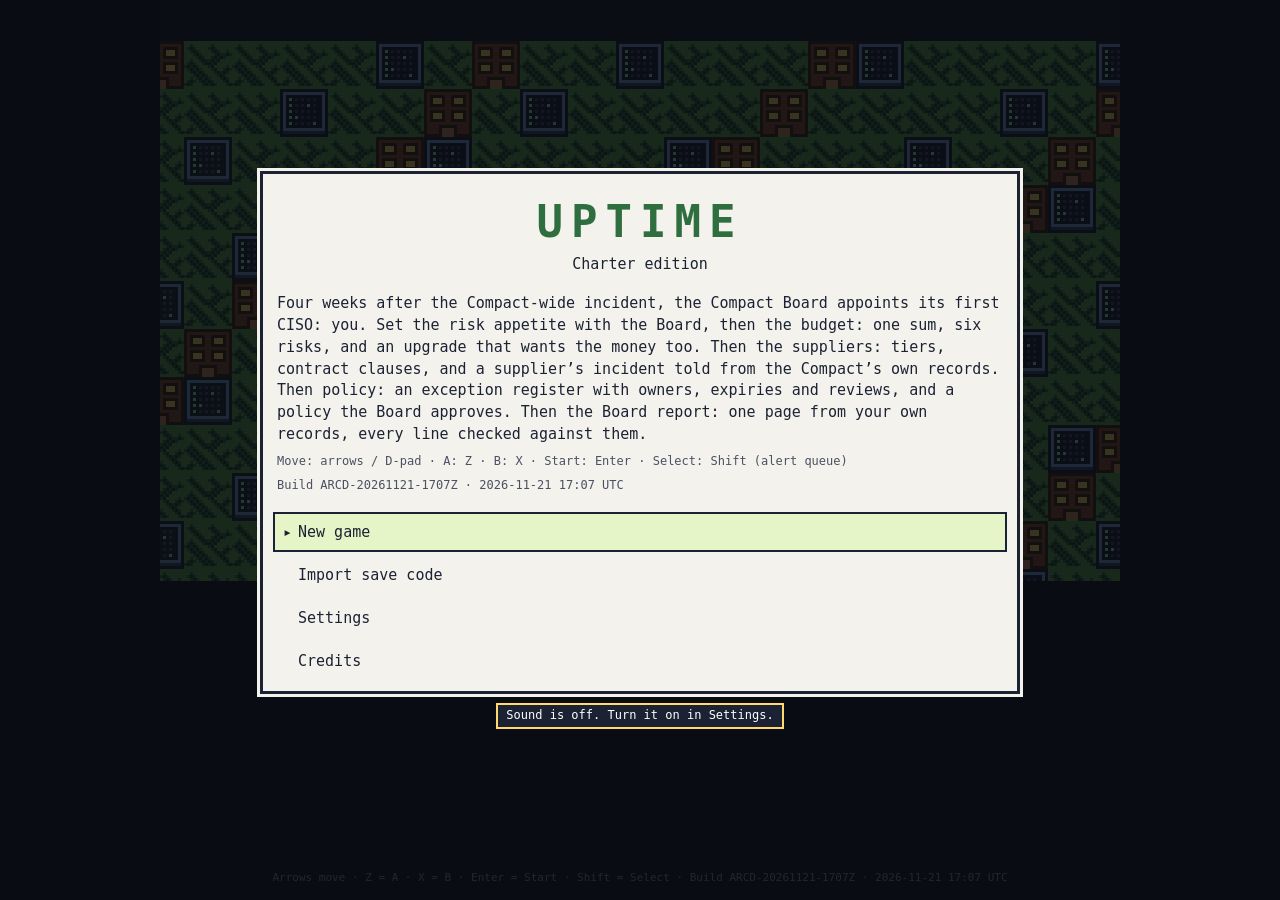
==== commit 9522c054: "Charter slice 4 fix pass: scoring (only required lines earn), GV.OV-03 from CSWP 29, answer tells re" ====
--- a/editions/charter/index.html
+++ b/editions/charter/index.html
@@ -236,7 +236,7 @@
 </div>
 <div id="modal" role="dialog" aria-modal="true"></div>
 <script>
-const BUILD_ID = 'ARCD-20261121-1350Z', BUILD_TS = '2026-11-21 13:50 UTC';
+const BUILD_ID = 'ARCD-20261121-1707Z', BUILD_TS = '2026-11-21 17:07 UTC';
 /* ---- engine/core-data.js ---- */
 /* ============================================================
    UPTIME · engine/core-data.js
@@ -1644,7 +1644,7 @@
   chnice: {name: 'CISO in the NICE Framework', desc: 'The closest NICE work role is Executive Cybersecurity Leadership (OG-WRL-007). Its tasks include T1227, “Manage cybersecurity budget, staffing, and contracting”; T1059, “Perform cost/benefit analyses of cybersecurity programs, policies, processes, systems, and elements”; T1060, “Advise senior management on organizational cybersecurity efforts”; T1088, “Communicate the value of cybersecurity to organizational stakeholders”; T1906, “Establish a cybersecurity risk management program”; and T1308, “Coordinate cybersecurity policy review and approval processes”. “CISO” is a job title, not a NICE work role: a job may cover one or more work roles, or part of one.', src: 'CISA NICCS, Executive Cybersecurity Leadership work role page and task pages T1059, T1060 and T1308 (the role page shows NICE Framework version 2.0.0); NIST NICE Framework Resource Center, “Occupations, Jobs, and Work Roles”; NIST NICE Framework Components v2.1.0 (3 December 2025) and v2.2.0 (28 April 2026) summaries of changes, which list no change to this role or these tasks'},
   chcsfsc: {name: 'Suppliers in CSF 2.0 Govern', desc: 'GV.SC-04: “Suppliers are known and prioritized by criticality”, with NIST’s example “Develop criteria for supplier criticality based on, for example, the sensitivity of data processed or possessed by suppliers, the degree of access to the organization’s systems, and the importance of the products or services to the organization’s mission”. GV.SC-05: “Requirements to address cybersecurity risks in supply chains are established, prioritized, and integrated into contracts and other types of agreements with suppliers and other relevant third parties”, with the example “Establish security requirements for suppliers, products, and services commensurate with their criticality level and potential impact if compromised”. GV.SC-06: “Planning and due diligence are performed to reduce risks before entering into formal supplier or other third-party relationships”. GV.SC-07: “The risks posed by a supplier, their products and services, and other third parties are understood, recorded, prioritized, assessed, responded to, and monitored over the course of the relationship”. GV.SC-08: “Relevant suppliers and other third parties are included in incident planning, response, and recovery activities”. GV.SC-10: “Cybersecurity supply chain risk management plans include provisions for activities that occur after the conclusion of a partnership or service agreement”, with the example “Establish processes for terminating critical relationships under both normal and adverse circumstances”.', src: 'NIST, CSF 2.0 Implementation Examples (26 February 2024)'},
   chcsfpo: {name: 'Policy in CSF 2.0 Govern', desc: 'GV.PO-01: “Policy for managing cybersecurity risks is established based on organizational context, cybersecurity strategy, and priorities and is communicated and enforced”, with NIST’s examples “Periodically review policy and supporting processes and procedures to ensure that they align with risk management strategy objectives and priorities, as well as the high-level direction of the cybersecurity policy” and “Require approval from senior management on policy”. GV.PO-02: “Policy for managing cybersecurity risks is reviewed, updated, communicated, and enforced to reflect changes in requirements, threats, technology, and organizational mission”.', src: 'NIST, CSF 2.0 Implementation Examples (26 February 2024)'},
-  chcsfov: {name: 'Oversight in CSF 2.0 Govern', desc: 'GV.OV-01: “Cybersecurity risk management strategy outcomes are reviewed to inform and adjust strategy and direction”, with NIST’s example “Measure how well the risk management strategy and risk results have helped leaders make decisions and achieve organizational objectives”. GV.OV-03: “Organizational cybersecurity risk management performance is measured and reviewed for adjustments needed”, with the example “Collect and communicate metrics on cybersecurity risk management with senior leadership”.', src: 'NIST, CSF 2.0 Implementation Examples (26 February 2024)'},
+  chcsfov: {name: 'Oversight in CSF 2.0 Govern', desc: 'GV.OV-01: “Cybersecurity risk management strategy outcomes are reviewed to inform and adjust strategy and direction”, with NIST’s example “Measure how well the risk management strategy and risk results have helped leaders make decisions and achieve organizational objectives”. GV.OV-03: “Organizational cybersecurity risk management performance is evaluated and reviewed for adjustments needed”, with the example “Collect and communicate metrics on cybersecurity risk management with senior leadership”. The subcategories as the CSF 2.0 Core words them (NIST CSWP 29; the Implementation Examples print “measured” for “evaluated” in GV.OV-03), the examples from the Implementation Examples.', src: 'NIST CSWP 29, The NIST Cybersecurity Framework (CSF) 2.0 (26 February 2024), and NIST, CSF 2.0 Implementation Examples (26 February 2024)'},
   chcsf: {name: 'Risk appetite and resources in CSF 2.0 Govern', desc: 'CSF 2.0 subcategory GV.RM-02: “Risk appetite and risk tolerance statements are established, communicated, and maintained”. One of NIST’s implementation examples for it: “Translate risk appetite statements into specific, measurable, and broadly understandable risk tolerance statements”. GV.RR-03: “Adequate resources are allocated commensurate with the cybersecurity risk strategy, roles, responsibilities, and policies”, with the example “Identify resource allocation and investment in line with risk tolerance and response”.', src: 'NIST, CSF 2.0 Implementation Examples (26 February 2024)'}
 };
 const GAME_NOTES = [
@@ -2417,16 +2417,18 @@
      tier-1 contracts signed and sought. Nothing fixed is shown as earned;
    - the rows (CH_REP_ROWS): one line each on a one-page summary, each with one
      supported wording and weak ones (unsupported, overstated, misplaced), or
-     left out; required rows (every above-appetite item and who accepted it,
+     left out; every wording cites as many records as the supported one, and the
+     editor does not show them (the annex does, for the page as a whole); required rows (every above-appetite item and who accepted it,
      every decision with its decider and the CISO's recommendation, the expired
      exceptions, the supplier tier-1 gaps) and optional ones;
    - the editor: sections, each row cycling its wordings in a seeded order; the
      page and its annex of records (each record with its time, none after the
      report's own time);
    - the grading (chRepGrade), on the same scale as Crossroads' report.js: a
-     supported line scores, a weak one does not (here it costs), and a required
-     row left out costs more than a dull line would, so an omission is worse than
-     a dull report; a page over ten lines costs too;
+     supported required line scores, a weak one does not (here it costs), and a
+     required row left out costs more than a dull line would, so an omission is
+     worse than a dull report; a page over ten lines costs too. A supported
+     optional line earns nothing, so no optional line can cancel a penalty;
    - the metrics, on the report as sent: claims supported, required items
      present, decisions with a named decider and the CISO's recommendation;
    - the Board's questions, keyed to the report as sent (chRepBoardQs): first
@@ -2452,7 +2454,8 @@
 const chRepCap = s => s ? s[0].toUpperCase() + s.slice(1) : s;
 
 /* ---------- The facts, from the records ---------- */
-const CH_REP_SHORT = {AP: 'the airport’s directory trust', 'CP-XFER': 'cp-xfer’s return'};
+// Business terms on the page (the account names are in the annex's records).
+const CH_REP_SHORT = {AP: 'the airport’s directory trust', 'CP-XFER': 'the payroll supplier’s transfer account back in service'};
 function chRepFacts() {
   const c = G.ch, F = {}, up = chLine('R6').opts.length - 1;
   const open = (c.accept || []).filter(a => !a.closed);
@@ -2465,7 +2468,7 @@
   F.ownerAcc = chRepCap(chRepAnd(owner.map(a => (CH_REP_SHORT[a.line] || (a.gap ? a.line + ' until its line delivers' : a.line)) + ' (' + a.signedBy.split(' ')[0] + ')')));
   // The must-haves left out of the plan as sent: each the CISO's recommendation, decided and signed by its owner.
   const mh = ((c.sup && c.sup.accept) || []).filter(a => !a.closed);
-  F.mhIds = mh.map(a => 'MH ' + a.line); F.mhList = chRepAnd(mh.map(a => a.line));
+  F.mhIds = mh.map(a => 'MH ' + a.line); F.mhList = chRepAnd(mh.map(a => a.line)); F.mhOwner = mh.length > 1 ? 'each one’s owner' : 'its owner';
   // The register's lines today.
   const now = c.final ? CH_LINES.map(l => ({l: l, st: chLineNow(l), funded: chOpt(c.final, l) !== l.opts[0]})) : [];
   F.within = now.filter(x => x.st.within).length; F.asnow = now.filter(x => x.st.within && x.funded).length;
@@ -2475,10 +2478,10 @@
   const who = e => { const k = e ? chExcDeciderKey(e) : 'owner'; return k === 'chair' ? 'the chair' : k === 'board' ? 'this Board, in its minute,' : k === 'member' ? e.memberLead : e.owner; };
   const e2 = exc.find(e => e.id === 'EX-02'), e4 = exc.find(e => e.id === 'EX-04'), w2 = who(e2), w4 = who(e4);
   F.renewKeys = [e2 && chExcDeciderKey(e2), e4 && chExcDeciderKey(e4)];
-  F.renewDecide = w2 === w4 ? w2 + ' decides each' : w2 + ' decides EX-02 and ' + w4 + ' EX-04';
+  F.renewDecide = w2 === w4 ? w2 + ' decides each' : w2 + ' decides EX-02, and ' + w4.replace(/, in its minute,$/, ' EX-04 in its minute');
   // What comes back at the start of next year's budget cycle.
   F.cycleWhat = F.boardIds.length ? F.boardLines + ', deferred by this Board, come back for funding' : c.final && c.final.R6 !== up ? 'the upgrade, R6, comes back as the extension ends' : '';
-  F.cycleRec = F.boardIds.length ? 'funding them first, as they are above appetite' : 'funding it then';
+  F.cycleRec = F.boardIds.length ? 'funding them first, being above appetite' : 'funding it then';
   // The Compact's tier-1 contracts: signed with every must-have (none yet) and sought in the plan as sent.
   const t1 = CH_SUP_CONTRACTS.filter(k => chTierRule(chSupLine(k.id)) === 1), plan = c.sup && c.sup.planSent;
   const ps = plan ? chPlanStats(plan) : null, miss = ps ? t1.flatMap(k => ps.per[k.id].miss.map(x => chSupLine(k.id).short + ' ' + x)) : null;
@@ -2524,17 +2527,19 @@
   return Object.keys(CH_REP_RECORDS).filter(k => set.has(k));
 }
 // The open item: the suspicion file, while it holds notes and the Quiet Thread is not evicted. Not a claim, not scored,
-// not a line on the page. One observation only, consistent with the recorded notes, and no conclusion.
+// not a line on the page, and no conclusion. The investigation's detail stays out of the Board papers (which go to every
+// member's representative): Noor, as counsel, decided on Day 86 at 10:00 that one observation from the Crossroads notes
+// goes to the chair in confidence, and the papers say only that.
+function chRepOpenCr() { const q = Series.qt(); return q.evicted ? 0 : q.cluesFound.filter(id => /^(lb|sd|cn|dp|ap)-/.test(id)).length; }
 function chRepOpenItem() {
   const q = Series.qt();
   if (q.evicted || !q.cluesFound.length) return '';
-  const cr = q.cluesFound.filter(id => /^(lb|sd|cn|dp|ap)-/.test(id)).length;
   return 'Open item (not a claim): the suspicion file, ' + q.cluesFound.length + ' note' + (q.cluesFound.length === 1 ? '' : 's') + ', with Rae Okafor’s team and counsel.' +
-    (cr ? ' Every Crossroads note in it comes from FD-STAFF-11’s address between 03:11 and 03:22.' : '') + ' Who, and why: not known. This report draws no conclusion.';
+    (chRepOpenCr() ? ' One observation from it is with the chair in confidence, at Noor’s direction.' : '') + ' Who, and why: not known. This report draws no conclusion.';
 }
 function chRepPageHtml(picks, F) {
   const f = F || chRepFacts(), rows = chRepRows(f), n = rows.filter(r => picks[r.id]).length;
-  let h = '<p class="small">The CISO’s report to the Compact Board, the quarter since Day 64: one page and an annex of records (game).</p>';
+  let h = '<p class="small">The CISO’s first report to the Compact Board, since Day 64: one page and an annex of records (game).</p>';
   let i = 0;
   for (const s of CH_REP_SECTIONS) {
     const L = rows.filter(r => r.sec === s.id && picks[r.id]);
@@ -2557,7 +2562,7 @@
   while (true) {
     const F = chRepFacts(), rows = chRepRows(F).filter(r => r.sec === sec.id), lines = chRepRows(F).filter(r => picks[r.id]).length;
     const items = rows.map(r => ({label: picks[r.id] ? chRepLineText(r, picks[r.id], F) : 'Left out: ' + r.name,
-      note: (r.required ? 'Ivor’s note asks for it. ' : 'Optional. ') + (picks[r.id] ? 'Records: ' + (r.variants[picks[r.id] - 1].refs.join(', ') || 'none') + '. ' : '') + '(A cycles)',
+      note: (r.required ? 'Ivor’s note asks for it. ' : 'Optional. ') + '(A cycles)',
       meta: {k: r.id, lr: true, bot: picks[r.id] !== chRepRec(r)}}));
     items.push({label: 'Back to the sections', meta: {k: 'back', bot: rows.every(r => picks[r.id] === chRepRec(r))}});
     const body = '<p><b>' + esc(sec.name) + '</b>. Left/right (or A) changes a line’s wording, or leaves it out. Lines on the page: <b>' + lines + ' of ' + CH_REP_PAGE + '</b>. (game)</p>';
@@ -2596,8 +2601,10 @@
 }
 
 /* ---------- Grading the report as sent ---------- */
-// Scale (game; Crossroads' report.js scores a right wording and nothing for an overclaim): +20 a supported line, -10 a weak
-// line, -20 a required row left out, -10 each line over the page; out of 20 per required row, 0 to 100.
+// Scale (game; Crossroads' report.js scores a right wording and nothing for an overclaim): +20 a supported required line,
+// 0 a supported optional line, -10 a weak line, -20 a required row left out, -10 each line over the page; out of 20 per
+// required row, 0 to 100. Only required rows earn, so a dull report (the required rows, supported) scores 100 and any
+// omission, weak line or line over the page scores below it, whatever optional lines pad the page (review B-1).
 function chRepGrade(picks, F) {
   const f = F || chRepFacts(), rows = chRepRows(f), out = [];
   for (const r of rows) {
@@ -2607,7 +2614,8 @@
   const inc = out.filter(x => x.in), sup = inc.filter(x => x.grade === 'supported'), weak = inc.filter(x => x.grade !== 'supported');
   const req = out.filter(x => x.required), omitted = req.filter(x => !x.in), dec = out.filter(x => x.decision && x.required);
   const lines = inc.length, over = Math.max(0, lines - CH_REP_PAGE);
-  const points = 20 * sup.length - 10 * weak.length - 20 * omitted.length - 10 * over;
+  const supReq = sup.filter(x => x.required);
+  const points = 20 * supReq.length - 10 * weak.length - 20 * omitted.length - 10 * over;
   return {rows: out, lines, over, supported: sup.length, weak: weak.map(x => x.id), omitted: omitted.map(x => x.id),
     score: req.length ? Math.max(0, Math.min(100, Math.round(100 * points / (20 * req.length)))) : 0,
     claims: inc.length ? Math.round(100 * sup.length / inc.length) : 0, required: req.length ? Math.round(100 * (req.length - omitted.length) / req.length) : 0,
@@ -2615,17 +2623,20 @@
 }
 function chRepStats() { const p = chRep(); return p.grade ? {claims: p.grade.claims, required: p.grade.required, decide: p.grade.decide, score: p.grade.score} : {claims: null, required: null, decide: null, score: null}; }
 const CH_REP_GRADE_WORD = {supported: 'supported', unsupported: 'unsupported', overstated: 'overstated', misplaced: 'misplaced', omitted: 'left out (required)', out: 'left out'};
+// Each row by its code and its name (an executive reads the name; the code finds it on the page).
+const chRepRowName = x => x.id + ' · ' + x.name;
 function chRepDebriefHtml(g) {
-  return '<table class="sc"><tr><th>Line</th><th>Sent as</th></tr>' + g.rows.filter(x => x.in || x.required).map(x => '<tr><td>' + esc(x.id) + '</td><td>' + esc(CH_REP_GRADE_WORD[x.grade]) + '</td></tr>').join('') + '</table>' +
-    '<ul>' + g.rows.filter(x => x.in && x.grade !== 'supported').map(x => '<li><b>' + esc(x.id) + '</b>, ' + esc(x.grade) + ': “' + esc(x.line) + '”. ' + esc(x.why) + '</li>').join('') +
-    g.rows.filter(x => x.grade === 'omitted').map(x => '<li><b>' + esc(x.id) + '</b> left out: Ivor’s note asks for ' + esc(chRepRow(x.id).topic) + '. Leaving it out costs more than a dull line would.</li>').join('') + '</ul>' +
-    '<p>Lines on the page: <b>' + g.lines + ' of ' + CH_REP_PAGE + '</b>' + (g.over ? ', over by ' + g.over : '') + ' · claims supported <b>' + g.claims + '%</b> · required items present <b>' + g.required + '%</b> · decisions with a decider and your recommendation <b>' + g.decide + '%</b> · report score <b>' + g.score + '</b> / 100 (game)</p>';
+  return '<table class="sc"><tr><th>Line</th><th>Sent as</th></tr>' + g.rows.filter(x => x.in || x.required).map(x => '<tr><td>' + esc(chRepRowName(x)) + '</td><td>' + esc(CH_REP_GRADE_WORD[x.grade]) + '</td></tr>').join('') + '</table>' +
+    '<ul>' + g.rows.filter(x => x.in && x.grade !== 'supported').map(x => '<li><b>' + esc(chRepRowName(x)) + '</b>: ' + esc(x.grade) + ', “' + esc(x.line) + '”. ' + esc(x.why) + '</li>').join('') +
+    g.rows.filter(x => x.grade === 'omitted').map(x => '<li><b>' + esc(chRepRowName(x)) + '</b>: left out. Ivor’s note asks for ' + esc(chRepRow(x.id).topic) + '. Leaving it out costs more than a dull line would.</li>').join('') + '</ul>' +
+    '<p>Lines on the page: <b>' + g.lines + ' of ' + CH_REP_PAGE + '</b>' + (g.over ? ', over by ' + g.over : '') + ' · claims supported <b>' + g.claims + '%</b> · required items present <b>' + g.required + '%</b> · decisions sent in the wording the records support <b>' + g.decide + '%</b> · report score <b>' + g.score + '</b> / 100 (game; only required lines earn)</p>';
 }
 
 /* ---------- The Board's questions (Thursday), keyed to the report as sent ---------- */
 const CH_REP_MEMBERS = ['The School District’s representative', 'The Clinic’s representative', 'The town’s representative'];
 function chRepBoardQs() {
-  const p = chRep(), F = chRepFacts(), g = p.grade || chRepGrade(p.sent ? p.sent.picks : {}, F);
+  // The report as sent: its picks and the facts it was built from (stored at 12:00 on Day 87), not a fresh read.
+  const p = chRep(), F = (p.sent && p.sent.facts) || chRepFacts(), g = p.grade || chRepGrade(p.sent ? p.sent.picks : {}, F);
   const order = {omitted: 0, misplaced: 1, overstated: 2, unsupported: 3};
   const weak = g.rows.filter(x => order[x.grade] !== undefined).sort((a, b) => order[a.grade] - order[b.grade] || CH_REP_ROWS.findIndex(r => r.id === a.id) - CH_REP_ROWS.findIndex(r => r.id === b.id));
   const qs = weak.slice(0, 3).map((x, i) => { const r = chRepRow(x.id);
@@ -2777,7 +2788,7 @@
   fmActionsCat: 'Leadership practices (game)',   // the Field Manual's heading for EXTRA_ACTIONS (engine default: D3FEND-style)
   fmIntro: 'Descriptions are our own words. No ATT&amp;CK technique in Charter so far; the entries not met yet open in later districts.',
   creditsName: 'Charter edition',
-  creditsFacts: 'Charter (the prologue, Budget, Suppliers, Policy and the Board report): NICE Framework work role Executive Cybersecurity Leadership (OG-WRL-007) and its tasks T1227, T1059, T1060, T1088, T1906 and T1308, as shown on CISA NICCS (NICE Framework version 2.0.0 on the role page), with the NIST NICE Framework Components v2.1.0 (3 December 2025) and v2.2.0 (28 April 2026) summaries of changes, which list no change to them; NIST CSF 2.0 GV.RM-02 and GV.RR-03 with one implementation example each, and GV.SC-04, GV.SC-05, GV.SC-06, GV.SC-07, GV.SC-08 and GV.SC-10 with the examples quoted, GV.PO-01 with two examples and GV.PO-02, and GV.OV-01 and GV.OV-03 with one example each, from NIST’s CSF 2.0 Implementation Examples (26 February 2024). No ATT&CK technique. Facts recalled from Crossroads are quoted from Crossroads, and the town’s fd-admin exception from Town Hall.'
+  creditsFacts: 'Charter (the prologue, Budget, Suppliers, Policy and the Board report): NICE Framework work role Executive Cybersecurity Leadership (OG-WRL-007) and its tasks T1227, T1059, T1060, T1088, T1906 and T1308, as shown on CISA NICCS (NICE Framework version 2.0.0 on the role page), with the NIST NICE Framework Components v2.1.0 (3 December 2025) and v2.2.0 (28 April 2026) summaries of changes, which list no change to them; NIST CSF 2.0 GV.RM-02 and GV.RR-03 with one implementation example each, and GV.SC-04, GV.SC-05, GV.SC-06, GV.SC-07, GV.SC-08 and GV.SC-10 with the examples quoted, GV.PO-01 with two examples and GV.PO-02, from NIST’s CSF 2.0 Implementation Examples (26 February 2024), and GV.OV-01 and GV.OV-03 as worded in the CSF 2.0 Core, NIST CSWP 29 (26 February 2024), with one example each from the Implementation Examples. No ATT&CK technique. Facts recalled from Crossroads are quoted from Crossroads, and the town’s fd-admin exception from Town Hall.'
 };
 const CH_TH_KEY = 'uptime.slice1.save', CH_CR_KEY = 'uptime.crossroads.save', CH_NG_KEY = 'uptime.crossroads.ngplus.save';   // read for the carry-over, never written
 const CH_TH_BADGES = [['Key', g => g.badge], ['Seal', g => g.f && g.f.mrSeal], ['Shield', g => g.f && g.f.crShield], ['Lantern', g => g.f && g.f.mkLantern],
@@ -2877,7 +2888,7 @@
   // and labelled (game): the report as sent, read line by line against its records.
   {k: 'chRepClaims', label: 'Claims supported (your report as sent)', unit: '%', higher: true, when: () => !!G.f.chRepStart},
   {k: 'chRepRequired', label: 'Required items present (your report as sent)', unit: '%', higher: true, when: () => !!G.f.chRepStart},
-  {k: 'chRepDecide', label: 'Decisions with a named decider and your recommendation (your report as sent)', unit: '%', higher: true, when: () => !!G.f.chRepStart}
+  {k: 'chRepDecide', label: 'Decisions sent in the wording the records support (your report as sent)', unit: '%', higher: true, when: () => !!G.f.chRepStart}
 ];
 function editionScorecard() {
   const v = metricVals(), c = G.ch || {};
@@ -4993,54 +5004,54 @@
 const CH_REP_SECTIONS = [
   {id: 'risks', name: 'Risks against appetite'},
   {id: 'changed', name: 'What changed since Day 64'},
-  {id: 'decide', name: 'Decisions for the Board'},
+  {id: 'decide', name: 'Decisions due, with their deciders'},
   {id: 'exc', name: 'Exceptions due and expired'},
   {id: 'sup', name: 'Supplier tier-1 gaps'},
   {id: 'ask', name: 'Asks'}];
 const CH_REP_ROWS = [
   {id: 'A1', sec: 'risks', name: 'Above appetite, on its owner’s acceptance', topic: 'the risks above appetite that their owners accepted', req: true, rec: 'in',
    variants: [
-     {label: '{ownerAcc}: above appetite, each one signed by its owner and reviewed on Day 155', good: true, grade: 'supported', refs: ['ACC', 'M74'],
-      why: 'The acceptances say it: above appetite, each decided and signed by its owner, reviewed at the next quarterly Board.'},
-     {label: '{ownerAcc}: above appetite, each one accepted for its owner by this Board at its meeting', grade: 'misplaced', refs: ['ACC'],
+     {label: '{ownerAcc}: above appetite, each one signed by its owner, before this Board at its Day 155 review', good: true, grade: 'supported', refs: ['ACC', 'M74'],
+      why: 'The acceptances say it: above appetite, each decided and signed by its owner, and each goes to the Board’s Day 155 review.'},
+     {label: '{ownerAcc}: above appetite, each one accepted for its owner by this Board at its meeting on Day 74', grade: 'misplaced', refs: ['ACC', 'M74'],
       why: 'Each was decided and signed by its owner. The Board sees them; it did not accept them.'},
-     {label: '{ownerAcc}: back within appetite, each one held there by its interim measures', grade: 'overstated', refs: ['ACC'],
-      why: 'Interim measures run while a risk stays above appetite. They don’t bring it within.'},
-     {label: '{ownerAcc}: low risks, which nobody on the register has needed to sign for', grade: 'unsupported', refs: [],
-      why: 'No record says so. Each is above appetite, on a signed acceptance.'}]},
+     {label: '{ownerAcc}: above appetite, each one signed by its owner, its interim measures proven to hold it', grade: 'overstated', refs: ['ACC', 'X74'],
+      why: '“Proven” says more than the records: they show the interim measures running, not tested.'},
+     {label: '{ownerAcc}: back within appetite, each one held there by the interim measures its owner signed for', grade: 'unsupported', refs: ['ACC', 'M74'],
+      why: 'The acceptances say the opposite: interim measures run while a risk stays above appetite, and each of these still is.'}]},
   {id: 'A2', sec: 'risks', name: 'Above appetite, by this Board’s decision', topic: 'the lines this Board’s own decision left above appetite', req: true, rec: 'in', when: F => F.boardIds.length > 0,
    variants: [
-     {label: '{boardLines}: above appetite to Day 428, this Board’s Day 67 decision, {boardSigners} signing for interim measures', good: true, grade: 'supported', refs: ['M67', 'ACC'],
+     {label: '{boardLines}: above appetite to Day 428, this Board’s decision as minuted on Day 67, {boardSigners} signing for interim measures', good: true, grade: 'supported', refs: ['M67', 'ACC'],
       why: 'The Day 67 minute records the Board’s decision and its approval; the owner signed for the interim checks.'},
-     {label: '{boardLines}: above appetite to Day 428 on the owner’s acceptance alone, {boardSigners} signing it as the line’s owner on Day 67', grade: 'misplaced', refs: ['ACC'],
+     {label: '{boardLines}: above appetite to Day 428 on the owner’s acceptance alone, {boardSigners} signing it, the line’s owner, on Day 67', grade: 'misplaced', refs: ['ACC', 'M67'],
       why: 'The owner signed for running the checks. The minute records that the Board decided and approved it.'},
-     {label: '{boardLines}: as good as within appetite, as the interim checks run every month', grade: 'overstated', refs: ['ACC'],
+     {label: '{boardLines}: near enough within appetite to Day 428, the interim checks running each month', grade: 'overstated', refs: ['ACC', 'M67'],
       why: 'Checks that run each month don’t move a line within appetite. It stays above to Day 428.'},
-     {label: '{boardLines}: deferred to Day 428 by decision, with no acceptance needed before that day', grade: 'unsupported', refs: [],
+     {label: '{boardLines}: deferred to Day 428 by decision, with no acceptance needed before that day', grade: 'unsupported', refs: ['M67', 'ACC'],
       why: 'The minute and the register record an acceptance from Day 67.'}]},
   {id: 'A3', sec: 'risks', name: 'The register, line by line', topic: 'the register', req: false, rec: 'out',
    variants: [
-     {label: '{within} of 6 lines within appetite on the Board’s decision, {asnow} of them unchanged until next year’s money arrives', good: true, grade: 'supported', refs: ['ACC', 'M67'],
-      why: 'Read on what is in force today: the Board’s decision, and the lines still waiting for next year’s money.'},
-     {label: 'Every risk on the register brought down this quarter by the Board’s budget decision, line by line, as the Day 67 minute shows', grade: 'overstated', refs: ['M67'],
-      why: 'A budget decided is not a risk brought down: next year’s money hasn’t delivered.'},
-     {label: 'Risk across the register fell by a third from Day 64, on the ratings in the register', grade: 'unsupported', refs: ['ACC'],
-      why: 'The register was first rated on Day 64. One rating is a starting point, not a fall.'}]},
+     {label: '{within} of 6 lines within appetite on the Board’s treatment plan, {asnow} still at today’s level until next year’s money delivers', good: true, grade: 'supported', refs: ['ACC', 'M67'],
+      why: 'Two readings, each named: the residual on the Board’s treatment plan, and the lines whose level today stays until next year’s money delivers.'},
+     {label: 'Risks on the register brought down this quarter by the Board’s decision, line by line, the Day 67 minute recording each', grade: 'unsupported', refs: ['M67', 'ACC'],
+      why: 'The minute records a plan. A budget decided is not a risk brought down: next year’s money hasn’t delivered.'},
+     {label: 'Risk across the register fell by a third from Day 64, on the ratings in the register', grade: 'overstated', refs: ['ACC', 'APP'],
+      why: 'The register was first rated on Day 64. A fall from one rating is a trend from one point.'}]},
   {id: 'B1', sec: 'changed', name: 'MFA', topic: 'MFA', req: false, rec: 'in',
    variants: [
      {label: 'MFA on every sign-in to the shared directory, but for six accounts on open, dated exceptions', good: true, grade: 'supported', refs: ['SGN', 'EXC'],
       why: 'The register and the sign-in records: six accounts sign in without MFA, each on an open, dated exception.'},
-     {label: 'MFA on every sign-in to the shared directory, for every account and every member, from the policy week on', grade: 'overstated', refs: ['M81'],
+     {label: 'MFA on every sign-in to the shared directory, for every account and every member, from the policy week on', grade: 'overstated', refs: ['M81', 'EXC'],
       why: '“Every account” where the records show six without MFA, by exception.'},
-     {label: 'MFA on every sign-in, and no account has signed in without it this quarter', grade: 'unsupported', refs: [],
+     {label: 'MFA on every sign-in, and no account has signed in without it this quarter', grade: 'unsupported', refs: ['M81', 'EXC'],
       why: 'The sign-in records show fin-ap without MFA 47 times in seven days, on its exception.'}]},
   {id: 'B2', sec: 'changed', name: 'Supplier risk', topic: 'supplier risk', req: false, rec: 'in',
    variants: [
-     {label: 'Suppliers tiered for the first time on Day 71, and tier-1 contracts signed with every must-have still 0 of 2', good: true, grade: 'supported', refs: ['SUP'],
-      why: 'One measure, from Day 71, and the signed tier-1 contracts unchanged since.'},
-     {label: 'Supplier risk fell this quarter, as the plan seeks every must-have at tier 1', grade: 'overstated', refs: ['SUP'],
+     {label: 'Suppliers tiered for the first time on Day 71, the baseline for next quarter’s measure', good: true, grade: 'supported', refs: ['SUP', 'M74'],
+      why: 'One measure, from Day 71: a baseline. The tier-1 gaps themselves are E1’s line.'},
+     {label: 'Supplier risk down this quarter, the plan the Board saw on Day 74 seeking each must-have at tier 1', grade: 'overstated', refs: ['SUP', 'M74'],
       why: 'A trend from one measure, and sought is not signed.'},
-     {label: 'Both tier-1 contracts in place this quarter, signed by both suppliers', grade: 'unsupported', refs: [],
+     {label: 'Both tier-1 contracts in place this quarter, signed by both suppliers, must-haves included', grade: 'unsupported', refs: ['SUP', 'M74'],
       why: 'Ilka’s status: neither tier-1 contract is signed yet.'}]},
   {id: 'B3', sec: 'changed', name: 'Night cover', topic: 'the night cover', req: false, rec: 'out',
    variants: [
@@ -5048,79 +5059,79 @@
       why: 'The log’s times, like with like, and the sample named.'},
      {label: 'Response times down 93% this year with the night line, from 138 minutes at the Airport to 10 minutes on Night 33', grade: 'overstated', refs: ['LOG'],
       why: 'A percentage from two nights is a trend drawn from two points, and the runbook shares the credit.'},
-     {label: 'Every incident since Night 33 contained within 10 minutes of its first sign', grade: 'unsupported', refs: [],
+     {label: 'Each incident from Night 33 on contained within 10 minutes of its first sign', grade: 'unsupported', refs: ['SCO'],
       why: 'No record says so. Thimbleford’s notice was read 10 hours 56 minutes after it was sent.'}]},
   {id: 'B4', sec: 'changed', name: 'Exercises', topic: 'staff exercises', req: false, rec: 'out',
    variants: [
-     {label: 'No staff exercise counted this quarter, as the terminals are training and not a measure', good: true, grade: 'supported', refs: ['SCO'],
+     {label: 'No staff exercise counted this quarter, the terminals being training only', good: true, grade: 'supported', refs: ['SCO'],
       why: 'The terminals teach. Nothing on them measures how the members’ staff would act.'},
-     {label: 'Owners trained this quarter, measured as 100% of the terminals’ puzzles solved at the first try', grade: 'overstated', refs: ['SCO'],
+     {label: 'Owners trained this quarter, measured by 100% of the terminals’ puzzles solved at the first try', grade: 'overstated', refs: ['SCO'],
       why: 'A game number shown as operations: puzzles solved are not owners trained.'},
-     {label: 'Readiness up this quarter, as each Board round was answered at the first try', grade: 'overstated', refs: ['SCO'],
+     {label: 'Readiness up this quarter, each Board round having been answered at the first try', grade: 'overstated', refs: ['SCO'],
       why: 'A game number shown as operations: rounds answered say nothing of readiness.'}]},
   {id: 'C1', sec: 'decide', name: 'Staff records and the appetite', topic: 'the staff records left out of the privacy appetite', req: true, rec: 'in', decision: true,
    variants: [
-     {label: 'Day 155: the Board decides whether staff records join the privacy appetite, and I recommend adding them, at Low', good: true, grade: 'supported', refs: ['X74', 'APP'],
+     {label: 'Day 155: the Board decides whether staff records join the privacy appetite, and I recommend adding them at Low', good: true, grade: 'supported', refs: ['X74', 'APP'],
       why: 'The appetite statement is the Board’s, so the Board decides; the recommendation is yours, and named.'},
-     {label: 'Day 155: payroll’s owner decides whether staff records join the privacy appetite, and I recommend adding them', grade: 'misplaced', refs: ['X74'],
+     {label: 'Day 155: payroll’s owner decides whether staff records join the privacy appetite, and I recommend adding them, at Low', grade: 'misplaced', refs: ['X74', 'APP'],
       why: 'Payroll is Marit’s; the appetite statement is the Board’s to change.'},
-     {label: 'Day 155: whoever decides on staff records and the privacy appetite, for the Board to note', grade: 'unsupported', refs: ['X74'],
+     {label: 'Day 155: whoever decides on staff records and the privacy appetite, for the Board to note', grade: 'unsupported', refs: ['X74', 'APP'],
       why: 'A decision with no decider and no recommendation is a note, not a decision.'},
-     {label: 'At this meeting: the Board decides on staff records and the privacy appetite, as a pay-data breach will follow this year', grade: 'overstated', refs: [],
-      why: 'A breach stated as what will happen, with no record behind it. It is for Day 155, as the Day 74 measure says.'}]},
+     {label: 'At this meeting: the Board decides on staff records and the privacy appetite, before the pay-data breach that will follow this year', grade: 'overstated', refs: ['X74', 'APP'],
+      why: 'A breach stated as what will happen, and no record says so. It is for Day 155: the Day 74 measure says so.'}]},
   {id: 'C2', sec: 'decide', name: 'EX-02 and EX-04 at Day 155', topic: 'the two exceptions that expire on Day 155', req: true, rec: 'in', decision: true,
    variants: [
-     {label: 'Day 155: EX-02 and EX-04 expire, {renewDecide} at the review, and I recommend renewing each to Day 246, controls read again', good: true, grade: 'supported', refs: ['EXC', 'M81'],
-      why: 'Both are escalated, so their owners don’t decide alone: the rule names the decider, and your recommendation is beside it.'},
-     {label: 'Day 155: EX-02 and EX-04 expire, their two owners decide, signing alone, and I recommend renewing each to Day 246', grade: 'misplaced', refs: ['EXC'],
+     {label: 'Day 155: EX-02 and EX-04 expire, before then {renewDecide}, and I recommend renewing each to Day 246, controls read again', good: true, grade: 'supported', refs: ['EXC', 'M81'],
+      why: 'Both are escalated, so their owners don’t decide alone: the rule names the decider, the decision comes before the expiry, and your recommendation is beside it.'},
+     {label: 'Day 155: EX-02 and EX-04 expire, before then their two owners decide on them, signing alone, and I recommend renewing each to Day 246', grade: 'misplaced', refs: ['EXC', 'M81'],
       why: 'Both are escalated (6.2a): their owners sign for running the controls, and someone above them decides.'},
-     {label: 'Day 155: EX-02 and EX-04 expire, and they run on as they are until somebody decides on them', grade: 'unsupported', refs: ['EXC'],
-      why: 'Expired is not open, and the rule names who decides. No decider, no recommendation.'},
-     {label: 'Day 155: EX-02 and EX-04 expire, the chair decides, and I recommend renewing both for good, as their controls are proven', grade: 'overstated', refs: ['EXC'],
+     {label: 'Day 155: EX-02 and EX-04 expire, then run on unchanged until somebody decides on them', grade: 'unsupported', refs: ['EXC', 'M81'],
+      why: 'Expired is not open, and the rule names who decides, before the expiry. No decider, no recommendation.'},
+     {label: 'Day 155: EX-02 and EX-04 expire, the chair decides, and I recommend renewing both for good, their controls proven to hold', grade: 'overstated', refs: ['EXC', 'M81'],
       why: 'An exception is never for good, and fin-ap’s control is partial: “proven” says more than the records.'}]},
   {id: 'C3', sec: 'decide', name: 'Next year’s budget cycle', topic: 'what comes back at the start of next year’s budget cycle', req: true, rec: 'in', decision: true, when: F => !!F.cycleWhat,
    variants: [
      {label: 'Day 428: {cycleWhat}, the Board decides, and I recommend {cycleRec}', good: true, grade: 'supported', refs: ['M67'],
       why: 'The budget is the Board’s decision; the recommendation is yours, and named.'},
-     {label: 'Day 428: {cycleWhat}, Edda decides the funding as she runs the shared services, and I recommend {cycleRec}', grade: 'misplaced', refs: ['M67'],
+     {label: 'Day 428: {cycleWhat}, Edda decides it for the shared services she runs, and I recommend {cycleRec}', grade: 'misplaced', refs: ['M67'],
       why: 'Edda runs the shared services. The budget is the Board’s to decide.'},
-     {label: 'Day 428: {cycleWhat}, for the Board to note when the budget cycle opens', grade: 'unsupported', refs: ['M67'],
+     {label: 'Day 428: {cycleWhat}, for the Board to note when next year’s budget cycle opens on that day', grade: 'unsupported', refs: ['M67'],
       why: 'No decider named and no recommendation: a note, not a decision.'}]},
   {id: 'D1', sec: 'exc', name: 'Expired this quarter', topic: 'the exceptions that expired this quarter', req: true, rec: 'in',
    variants: [
-     {label: 'Expired: EX-01 and EX-03 on Day 75, closed by Edda on Day 78, and board-display’s two later sign-ins reported as a miss', good: true, grade: 'supported', refs: ['EXC', 'M81'],
-      why: 'The register: both expired on Friday and closed by their owner on Monday, and the two sign-ins after expiry recorded.'},
-     {label: 'Expired: none this quarter that lapsed, as each one was closed on time by its owner', grade: 'overstated', refs: ['EXC'],
-      why: 'Both lapsed over a weekend, and board-display signed in twice after its expiry.'},
-     {label: 'Expired: EX-01 and EX-03 on Day 75, both closed and signed off from the register by the CISO on Day 78, as its keeper', grade: 'misplaced', refs: ['EXC'],
-      why: 'Edda closed both, as their owner. The CISO never closes one.'},
-     {label: 'Expired: nothing from Day 64 on, as every exception on the register still stands open', grade: 'unsupported', refs: [],
-      why: 'The register shows two expired and closed.'}]},
+     {label: 'Expired: EX-01 and EX-03 on Day 75, closed by Edda on Day 78, two sign-ins by the Board room display after expiry', good: true, grade: 'supported', refs: ['EXC', 'M81'],
+      why: 'The register: both expired on Day 75 and were closed by their owner on Day 78, and the two sign-ins after expiry recorded.'},
+     {label: 'Expired: none this quarter that lapsed, each one closed on time by its owner', grade: 'unsupported', refs: ['EXC', 'M81'],
+      why: 'The register says otherwise: both lapsed over a weekend, and the Board room display signed in twice after its expiry.'},
+     {label: 'Expired: EX-01 and EX-03 on Day 75, both closed and signed off from the register on Day 78 by the register’s keeper', grade: 'misplaced', refs: ['EXC', 'M81'],
+      why: 'Edda closed both, their owner. The register’s keeper, the CISO, never closes one.'},
+     {label: 'Expired: EX-01 and EX-03 on Day 75, closed by Edda on Day 78, and no account will ever sign in on an expired exception again', grade: 'overstated', refs: ['EXC', 'M81'],
+      why: 'A promise beyond the records: they show what happened, not what never will.'}]},
   {id: 'E1', sec: 'sup', name: 'Tier-1 contracts', topic: 'the tier-1 supplier gaps', req: true, rec: 'in',
    variants: [
-     {label: 'Tier-1 gaps: 0 of the Compact’s 2 tier-1 contracts signed with every must-have, {sought}, the members’ 4 theirs to decide', good: true, grade: 'supported', refs: ['SUP'],
-      why: 'Ilka’s status and the register: signed, sought and whose, each as the records say.'},
-     {label: 'Tier-1 gaps: closed for both of the Compact’s tier-1 contracts, as the plan the Board saw on Day 74 seeks every must-have', grade: 'overstated', refs: ['M74'],
+     {label: 'Tier-1 gaps: 0 of the Compact’s 2 signed with every must-have, {sought}, the members’ 4 theirs', good: true, grade: 'supported', refs: ['SUP', 'M74'],
+      why: 'Ilka’s status and the register: signed, sought and whose, each from the records.'},
+     {label: 'Tier-1 gaps: closed for both of the Compact’s tier-1 contracts, the plan the Board saw on Day 74 seeking the must-haves', grade: 'unsupported', refs: ['M74', 'SUP'],
       why: 'Sought is not signed: neither tier-1 contract is signed yet.'},
-     {label: 'Tier-1 gaps: the members’ 4, which the Compact amends for each of them', grade: 'misplaced', refs: ['SUP'],
+     {label: 'Tier-1 gaps: the members’ 4, which the Compact amends for each of them', grade: 'misplaced', refs: ['SUP', 'M74'],
       why: 'Each member’s owner decides its own contracts. The Compact sent each one its tier’s requirements.'},
-     {label: 'Tier-1 gaps: none left in the payroll supplier’s contract, as its incident was closed on Day 74', grade: 'unsupported', refs: [],
-      why: 'No record says so. Its amendment is with its counsel, unsigned.'}]},
+     {label: 'Tier-1 gaps: 0 of the Compact’s 2 signed with every must-have, and both signing in full before Day 155', grade: 'overstated', refs: ['SUP', 'M74'],
+      why: 'A signing stated as what will happen, where the status says one is with counsel and one in negotiation.'}]},
   {id: 'E2', sec: 'sup', name: 'Must-haves left out', topic: 'the must-haves left out of the plan', req: true, rec: 'in', when: F => F.mhIds.length > 0,
    variants: [
-     {label: '{mhList}: left out on my recommendation, its owner deciding on it and signing, to Day 428', good: true, grade: 'supported', refs: ['SUP', 'M74'],
+     {label: '{mhList}: left out on my recommendation, {mhOwner} deciding on it and signing, to Day 428', good: true, grade: 'supported', refs: ['SUP', 'M74'],
       why: 'The recommendation was yours, and it is recorded as yours; the owner decided on it and signed.'},
-     {label: '{mhList}: left out by its owner’s own choice, its owner deciding and signing for it, to Day 428', grade: 'misplaced', refs: ['SUP'],
+     {label: '{mhList}: left out by its owner’s own choice, its owner deciding and signing for it, to Day 428', grade: 'misplaced', refs: ['SUP', 'M74'],
       why: 'Leaving it out was your recommendation. The owner decided on your recommendation.'},
-     {label: '{mhList}: no longer a gap to report, as the interim measure covers it, to Day 428', grade: 'overstated', refs: ['SUP'],
+     {label: '{mhList}: no longer a gap to report, the interim measure covering it to Day 428', grade: 'unsupported', refs: ['SUP', 'M74'],
       why: 'An interim measure runs while the gap stays. It is still a gap.'}]},
   {id: 'F1', sec: 'ask', name: 'The ask', topic: 'the ask', req: false, rec: 'out',
    variants: [
      {label: 'Ask: each member’s representative takes its tier’s requirements for its contracts to its own owner', good: true, grade: 'supported', refs: ['SUP'],
       why: 'The Board decides nothing for a member. Its representatives can carry the requirements home.'},
-     {label: 'Ask: this Board directs each member to put its tier’s requirements into its contracts itself', grade: 'misplaced', refs: [],
+     {label: 'Ask: this Board directs each member to write its tier’s requirements into each one of its own contracts', grade: 'misplaced', refs: ['SUP'],
       why: 'The Board decides nothing for any member.'},
-     {label: 'Ask: more money this year, as a breach will follow within the year without it', grade: 'overstated', refs: [],
+     {label: 'Ask: more staff this year, a breach following within the year without it', grade: 'overstated', refs: ['ACC'],
       why: 'A breach stated as what will happen, and no record behind it.'}]}];
 
 /* ---------- Drills (Monday). Records are the evidence; two decisive sources each ---------- */
@@ -5154,7 +5165,7 @@
       {label: 'No: six accounts sign in without MFA, and each is on an open, dated exception', good: true, needs: ['exc', 'signins'],
        needsWhy: 'the answer rests on two records: the exception register and the sign-in records. You read only one of them.',
        why: 'The register excepts six accounts to Day 155, and the records show them signing in without MFA. The report says so, in one line.'},
-      {label: 'Yes: every exception is open and in date, so the policy has been met in full', why: 'The policy is met; the line says every sign-in. Six accounts sign in without MFA, by exception.'},
+      {label: 'Yes: every exception is open and in date, and the policy has been met in full', why: 'The policy is met; the line says every sign-in. Six accounts sign in without MFA, by exception.'},
       {label: 'Yes: the settings page says MFA is enforced across the whole directory', why: 'A setting, with its exceptions beside it. The records show six accounts without MFA.'},
       {label: 'No, and the six accounts are a breach in progress that the report should name for the Board', why: 'Nothing in these records shows misuse. They are excepted, on dated entries.'}],
     reasons: [
@@ -5199,7 +5210,7 @@
        why: 'A fall needs two measures, and the one that exists has not moved: 0 of 2 signed on Day 71 and on Day 85.'},
       {label: 'Yes: the plan seeks every must-have for both tier-1 lines', why: 'Sought is not signed. Both tier-1 contracts are still unsigned.'},
       {label: 'Yes: Inkmere has signed its contract with the new clauses, so the Compact’s supplier risk has come down', why: 'Inkmere is Tier 2, and one contract. Tier-1 signed: 0 of 2.'},
-      {label: 'No: by that measure supplier risk rose, as Thimbleford had an incident', why: 'One incident, on its side, is not a trend either. There is one measure.'}],
+      {label: 'No: by that measure supplier risk rose, Thimbleford having had an incident', why: 'One incident, on its side, is not a trend either. There is one measure.'}],
     reasons: [
       {label: 'The status says which contracts are signed, and the history has one measure only', good: true, why: 'What is signed, then how many measures there are.'},
       {label: 'The plan went out on Day 73 to Ilka and Noor, who hold the contracts', why: 'Sent is not signed.'},
@@ -5239,7 +5250,7 @@
        needsWhy: 'the answer rests on two records: the minute and the acceptances. You read only one of them.',
        why: 'The minute records the Board’s decision and its approval of the residual risk; the acceptances, Edda’s signature for the interim measures.'},
       {label: 'Edda: she signed the acceptances as their owner, so she accepted them', why: 'She signed for the interim measures and the treatment plan. The minute records that the Board decided.'},
-      {label: 'The CISO: the allocation sent on Wednesday set where each of the two lines landed', why: 'Your allocation was advice. The minute records the Board’s decision.'},
+      {label: 'The CISO: the allocation sent on Day 66 set where each of the two lines landed', why: 'Your allocation was advice. The minute records the Board’s decision.'},
       {label: 'Nobody yet: the acceptances are for the Board to sign on Day 155', why: 'They have been on the register since Day 67. Day 155 is their review.'}],
     reasons: [
       {label: 'The minute says who decided, and the acceptances who signed, and for what', good: true, why: 'The decider, then the signatory.'},
@@ -5273,14 +5284,14 @@
         {q: 'Which acceptances are on the register?', kind: 'focus', key: true, res: ['{accList}', 'None for R2 or R3']}]}
     ],
     verdicts: [
-      {label: 'Nobody: the Board funded both, so neither of them needed an acceptance', good: true, needs: ['minute', 'acc'],
+      {label: 'Nobody: the Board’s plan puts both within appetite, breaking no tolerance while they wait', good: true, needs: ['minute', 'acc'],
        needsWhy: 'the answer rests on two records: the minute and the acceptances. You read only one of them.',
-       why: 'The minute approved them funded, within appetite, and the register holds no acceptance for either.'},
-      {label: 'The Board: its Day 67 minute was the acceptance, as their lines were funded', why: 'It approved their funding. Within appetite, there is nothing to accept.'},
-      {label: 'Edda: as their owner she accepted them when the Board approved them', why: 'An owner signs an acceptance for a risk above appetite. Neither is.'},
-      {label: 'The register itself: both lines were within appetite on the day it was written', why: 'A register records; it decides nothing. The Board funded both, and nothing needed accepting.'}],
+       why: 'The minute decided the treatment, which puts both within appetite, neither breaks a tolerance while its money comes, and the register holds no acceptance for either. Funding is not the reason: R4 was funded too, and its owner accepted the gap while it waits.'},
+      {label: 'The Board: its Day 67 minute was the acceptance, its lines being paid for', why: 'Approving money is not accepting a risk. Within appetite, there is nothing to accept.'},
+      {label: 'Edda: their owner accepted them when the Board approved them', why: 'An owner signs an acceptance for a risk above appetite. Neither is.'},
+      {label: 'The register itself: both lines were within appetite on the day it was written, none of them ever accepted', why: 'A register records; it decides nothing. The Board’s plan puts both within appetite, so nothing needed accepting.'}],
     reasons: [
-      {label: 'The minute approved the funding, and the register lists no acceptance for them', good: true, why: 'The decision, then the register.'},
+      {label: 'The minute decided the treatment, and the register lists no acceptance for them', good: true, why: 'The decision, then the register.'},
       {label: 'An approved line is an accepted one, and the minute approved both', why: 'Approving money is not accepting a risk.'},
       {label: 'Edda owns both, and an owner’s acceptance follows whatever the Board approves', why: 'An owner accepts a risk left above appetite, and these are within.'}],
     alts: [
@@ -5289,7 +5300,7 @@
       {label: 'The extension replaced R2’s review', why: 'Nothing points to it: the extension is R6’s.'},
       {label: 'The minute was written by Marit', why: 'Beside the point: it records the Board’s decision either way.'}],
     path: '<p>“Who accepted it?” is decided by <b>the minute</b> (what the Board decided) and <b>the register’s acceptances</b> (what was accepted, and by whom). Approving a line’s money is not accepting its risk.</p>',
-    response: ['The report says nothing was accepted for R2 or R3: the Board funded both', 'Edda corrects her draft line before the papers go: her paper, her decision', 'What is above appetite, the acceptances say, each with its owner'],
+    response: ['The report says nothing was accepted for R2 or R3: the Board’s decided plan puts both within appetite, and neither breaks a tolerance while it waits', 'Edda corrects her draft line before the papers go: her paper, her decision', 'What is above appetite, the acceptances say, each with its owner'],
     techs: [], acts: ['chrepwho']
   }
 };
@@ -5305,12 +5316,12 @@
 /* ---------- The Reporting terminals (Beatriz's; three puzzles) ---------- */
 const CH_REP_DOJO = [
   {q: 'The register shows six accounts excepted from MFA, each on an open, dated entry. Which line can a report carry?',
-   opts: ['MFA on every sign-in, but for six accounts on open, dated exceptions',
-          'MFA on every sign-in, as each exception is open and dated',
-          'MFA on nearly every sign-in, since six accounts are only a small few'], good: 0,
+   opts: ['MFA on every sign-in to the shared directory, but for six accounts on open, dated exceptions',
+          'MFA on every sign-in to the shared directory, each of its exceptions being open and dated',
+          'MFA on nearly every sign-in to the shared directory, six accounts being only a small few'], good: 0,
    explain: 'Say what the record says, the exceptions included. “Every” where the record says less is an overstatement, and “nearly” hides who.'},
   {q: 'Suppliers were tiered for the first time this quarter. Tier-1 contracts signed with every must-have: 0 of 2. What can the report say?',
-   opts: ['Supplier risk fell, as the plan seeks every clause for both',
+   opts: ['Supplier risk fell, the plan seeking each clause for both',
           'A first measure, 0 of 2: the baseline for next quarter',
           'Supplier risk rose, measured by the one supplier’s incident'], good: 1,
    explain: 'One measure is a baseline, not a trend, either way. A trend needs a second measure.'},
@@ -5326,20 +5337,20 @@
    ask: '“Your annex: why should we read it?”',
    resp: [{label: 'For the records: each line on the page cites them, with their times', good: true},
           {label: 'It needn’t be read: the page is the report, and the annex is for the auditors', why: 'The page stands on the annex. A member who doubts a line reads its record.'},
-          {label: 'For the detail the page left out, as the records run too long for the page', why: 'The page holds what matters; the annex holds the records behind it, not extra lines.'},
-          {label: 'To check the figures, as the page’s figures are only my estimates', why: 'The figures are read from the records, not estimated.'}]},
+          {label: 'For the detail the page left out, the records running too long for the page', why: 'The page holds what matters; the annex holds the records behind it, not extra lines.'},
+          {label: 'To check the figures, the page’s figures being only my estimates', why: 'The figures are read from the records, not estimated.'}]},
   {title: 'Whose report', who: 'Ivor Penhallow',
    ask: '“Who decides what this report says?”',
-   resp: [{label: 'I do, as the CISO: each decision in it stays with its own decider', good: true},
-          {label: 'The Board: it approves the report, as it approves the policy and the appetite', why: 'The Board receives the report and takes the decisions it puts to it. Its words are the CISO’s.'},
+   resp: [{label: 'I do: each decision in it stays with its own decider', good: true},
+          {label: 'The Board: it approves the report, like the policy and the appetite', why: 'The Board receives the report and takes the decisions it puts to it. Its words are the CISO’s.'},
           {label: 'Each owner: each one signs off the line about its own risk', why: 'Owners sign their acceptances. The report is the CISO’s.'},
           {label: 'Counsel: Noor reads every line before it goes to the Board', why: 'Noor answers legal questions. The report is the CISO’s.'}]},
   {title: 'Better or worse', who: 'Ivor Penhallow',
    ask: '“Is anything better than it was on Day 64?”',
-   resp: [{label: 'Where there are two measures, yes or no. Where there is one, it is a baseline', good: true},
+   resp: [{label: 'Where one measure was taken twice, yes or no. One alone is a baseline', good: true},
           {label: 'Everything: the register, the suppliers and the policy are all new this quarter', why: 'New is not better. One measure is a baseline.'},
           {label: 'Nothing can be said until a whole year of measures is in', why: 'Two measures say something. Say what they show.'},
-          {label: 'The night cover: 93% faster, the clearest gain this quarter', why: 'Two nights are a sample, not a trend.'}]}];
+          {label: 'The night cover: 93% faster, the clearest gain this quarter', why: 'Two incidents are a sample, not one measure taken twice.'}]}];
 
 /* ---- editions/charter/report-story.js ---- */
 /* ============================================================
@@ -5370,8 +5381,8 @@
 
 /* ---------- The week opens (your desk, after Policy) ---------- */
 async function chRepStart() {
-  await UI.openModal('Friday, Day 82', '<p>Ivor’s note, after the Policy round (game):</p><p>“Your first report to the Board, for Thursday’s meeting at 14:00: the quarter since Day 64, when we last met as the quarterly Board. One page, and an annex of the records behind it. Every risk above appetite and who accepted it, as minuted; every decision we must take, with its decider and your recommendation; the exceptions due and expired; the supplier tier-1 gaps; and your asks. In our terms, not the tools’. The papers go out on Wednesday at 17:00. From Day 155, one at every quarterly Board.”</p>' +
-    '<p class="small">CSF 2.0 GV.OV-01: “Cybersecurity risk management strategy outcomes are reviewed to inform and adjust strategy and direction”. One of NIST’s examples for it: “Measure how well the risk management strategy and risk results have helped leaders make decisions and achieve organizational objectives”.</p>',
+  await UI.openModal('Friday, Day 82', '<p>Ivor’s note, after the Policy round (game):</p><p>“Your first report to the Board, for Thursday’s meeting at 14:00: everything since Day 64, when we last met as the quarterly Board. One page, and an annex of the records behind it. Every risk above appetite and who accepted it, as minuted; every decision we must take, with its decider and your recommendation; the exceptions due and expired; the supplier tier-1 gaps; and your asks. In our terms, not the tools’. The papers go out on Wednesday at 17:00. From Day 155, one at every quarterly Board.”</p>' +
+    '<p class="small">CSF 2.0 (NIST CSWP 29) GV.OV-01: “Cybersecurity risk management strategy outcomes are reviewed to inform and adjust strategy and direction”. One of NIST’s examples for it, in the CSF 2.0 Implementation Examples: “Measure how well the risk management strategy and risk results have helped leaders make decisions and achieve organizational objectives”.</p>',
     [{label: 'Monday', meta: {good: true}}], {closable: false, cls: 'summary'});
   G.f.chRepStart = true; G.day = 85; G.focus = G.focusMax; chRep(); touchCSF('Govern'); unlock('fact', 'chcsfov'); track();
   await say('Day 85, Monday, 08:45. Report week. 09:00: Beatriz has MFA-Exempt and the sign-in records at the identity desk.');
@@ -5405,7 +5416,7 @@
   const key = chRepWhoKey(), who = 'Edda Thornquist';
   await say(key === 'repwho' ? '14:00. R2 and R3 are mine, and I signed both acceptances. The draft says who accepted them; I think it should say me. The minute and the acceptances are here.' : '14:00. My draft line says the Board accepted R2 and R3 when it approved the budget. The minute and the acceptances are here. Is that right?', who);
   await chRepDrill(key);
-  await say(key === 'repwho' ? 'The Board decided, and I signed for the checks. Fair: the line says both. My draft, my decision to change it.' : 'Nothing was accepted, then, because nothing needed accepting. My draft, my decision to change it.', who);
+  await say(key === 'repwho' ? 'The Board decided, and I signed for the checks. Fair: the line says both. My draft, my decision to change it.' : 'Nothing was accepted, then: the Board’s plan puts both within appetite. My draft, my decision to change it.', who);
   G.f.chRepDrillC = true; unlock('act', 'chrepwho'); touchCSF('Govern'); track();
   await say('End the day at your desk.');
 }
@@ -5416,9 +5427,14 @@
   await UI.openModal('The quarter’s records', '<p>Tuesday, 09:00. What the report is built from: your scorecard as each week left it, the acceptances on the register, and the exceptions. Your results, as recorded. (game)</p>' +
     '<h3>Your scorecard</h3>' + scorecardHtml() + '<h3>Acceptances on the register</h3>' + chAcceptHtml(c.accept || []) +
     ((c.sup && c.sup.accept.length) ? '<h3>Must-haves left out</h3>' + chClauseAcceptHtml(c.sup.accept) : '') +
-    '<p class="small">CSF 2.0 GV.OV-03: “Organizational cybersecurity risk management performance is measured and reviewed for adjustments needed”. One of NIST’s examples for it: “Collect and communicate metrics on cybersecurity risk management with senior leadership”.</p>',
+    '<p class="small">CSF 2.0 (NIST CSWP 29) GV.OV-03: “Organizational cybersecurity risk management performance is evaluated and reviewed for adjustments needed”. One of NIST’s examples for it, in the CSF 2.0 Implementation Examples: “Collect and communicate metrics on cybersecurity risk management with senior leadership”.</p>',
     [{label: 'Back to the floor', meta: {good: true}}], {closable: false, cls: 'summary'});
   chRep().records = {day: 86, at: '09:00'};
+  // The suspicion file's detail is counsel's to route, not the CISO's to publish in the Board papers (review S-1).
+  if (chRepOpenCr()) {
+    await say('10:00. A note from counsel, about the suspicion file: its detail stays out of the Board papers, which go to every member’s representative. One observation from it goes to the chair in confidence, and the papers say only that it is with counsel. My decision, as counsel.', 'Noor Castellanos');
+    chRep().openItem = {day: 86, at: '10:00', by: 'Noor Castellanos'};
+  }
   G.f.chRepRecords = true; touchCSF('Govern'); track();
   await say('11:00: Edda has a request about the summary, at her desk.');
 }
@@ -5481,16 +5497,21 @@
 }
 
 /* ---------- The Compact Board's meeting (Thursday 14:00) ---------- */
+// The minute reads the report as sent (its picks and the facts stored with it at 12:00 on Day 87), and lists only the
+// decision rows the report carried, each with the decider the rules name (C2: the chair under 6.2a, or this Board for
+// EX-04 under 6.3); a decision row the report left out is named as not in it (review M-6, S-8).
 function chRepMinute(asked) {
-  const p = chRep(), g = p.grade, F = chRepFacts(), rows = chRepRows(F);
+  const p = chRep(), g = p.grade, F = (p.sent && p.sent.facts) || chRepFacts(), rows = chRepRows(F), sent = (p.sent && p.sent.picks) || {};
   const fixed = asked.filter(q => q.row).map(q => chRepRow(q.row)), rest = g.rows.filter(x => (x.grade !== 'supported' && x.in) || x.grade === 'omitted').filter(x => !asked.some(q => q.row === x.id));
-  const kname = {chair: 'the chair', board: 'this Board, in its minute', owner: 'its owner', member: 'the member’s leadership'};
-  const dec = rows.filter(r => r.decision).map(r => r.id + ' (' + (r.id === 'C2' ? [...new Set(F.renewKeys.map(k => kname[k]))].join(' and ') : 'this Board') + ')');
+  const kname = {chair: 'the chair', board: 'this Board', owner: 'its owner', member: 'the member’s leadership'};
+  const c2 = () => { const k = F.renewKeys || []; return k[0] === k[1] ? kname[k[0]] : kname[k[0]] + ' for EX-02, ' + kname[k[1]] + ' for EX-04'; };
+  const decRows = rows.filter(r => r.decision), dec = decRows.filter(r => sent[r.id]).map(r => r.id + ' (' + (r.id === 'C2' ? c2() : 'this Board') + ')'), notIn = decRows.filter(r => !sent[r.id]).map(r => r.id);
   const oi = chRepOpenItem();
-  return '15:00. The minute records the report as received (Day 87 12:00): ' + g.lines + ' line' + (g.lines === 1 ? '' : 's') + ' and an annex of ' + chRepRefs(p.sent.picks, F).length + ' records.' +
+  return '15:00. The minute records the report as received (Day 87 12:00): ' + g.lines + ' line' + (g.lines === 1 ? '' : 's') + ' and an annex of ' + chRepRefs(sent, F).length + ' records.' +
     (fixed.length ? ' Corrected in this minute, at the members’ questions: ' + fixed.map(r => r.id + ', “' + chRepFill(r.variants[chRepGood(r) - 1].label, F) + '”').join('; ') + '.' : ' No correction asked.') +
     (rest.length ? ' The chair asks for ' + rest.map(x => x.id).join(', ') + ' to be read again against the records before Day 155.' : '') +
-    ' The decisions it puts to the Board: ' + dec.join(', ') + ', each with its decider.' + (oi ? ' The suspicion file noted as an open item, with no conclusion.' : '') + ' (game)';
+    (dec.length ? ' The decisions due, each with its decider: ' + dec.join(', ') + '.' : '') + (notIn.length ? ' Not in the report: ' + notIn.join(', ') + '.' : '') +
+    (oi ? ' The suspicion file noted as an open item, with no conclusion.' : '') + ' (game)';
 }
 async function chRepBoardRound() {
   const who = 'Ivor Penhallow', f = G.f, p = chRep();
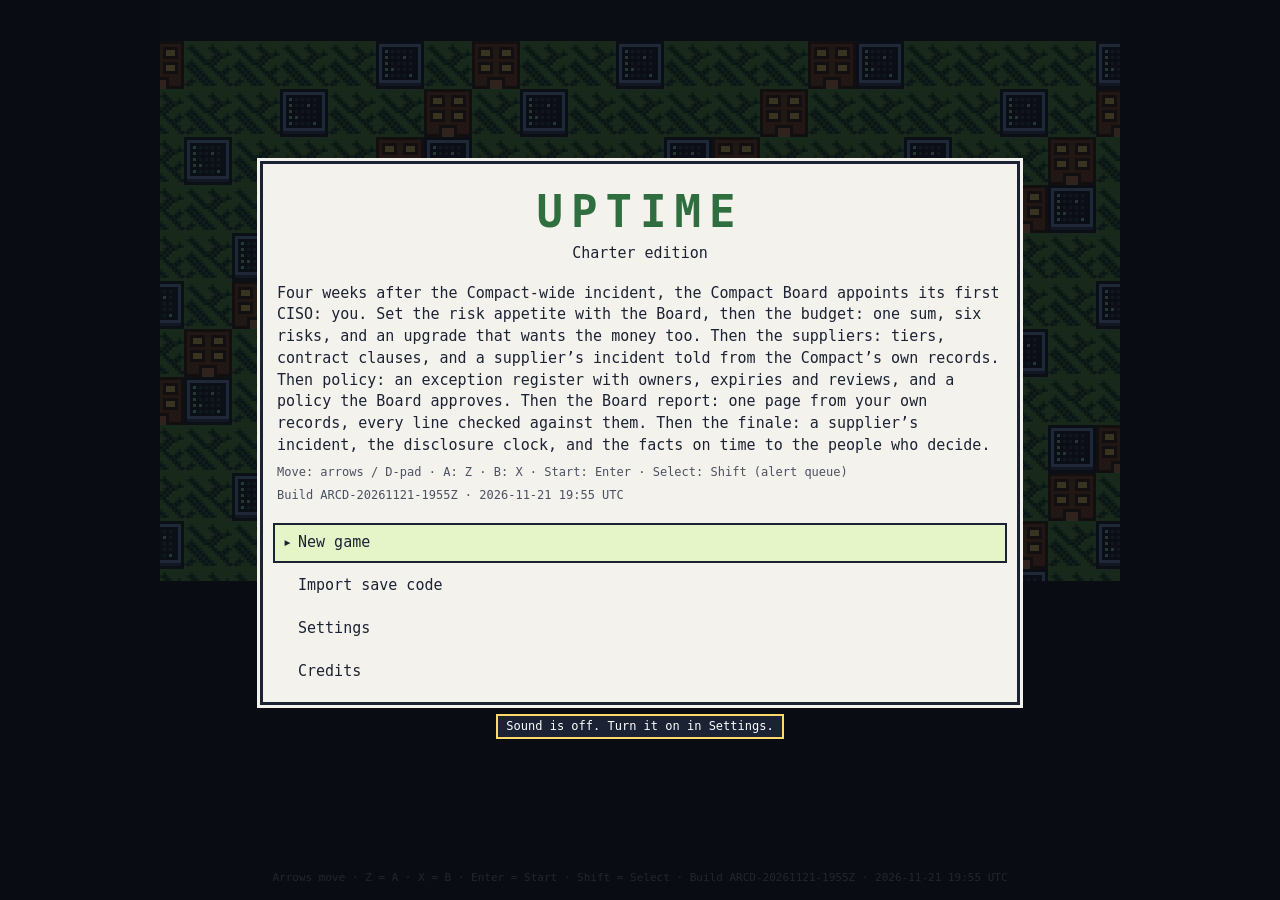
==== commit 95dc443b: "Charter slice 5: the finale, a material incident and the disclosure clock: the game's notification r" ====
--- a/editions/charter/index.html
+++ b/editions/charter/index.html
@@ -236,7 +236,7 @@
 </div>
 <div id="modal" role="dialog" aria-modal="true"></div>
 <script>
-const BUILD_ID = 'ARCD-20261121-1707Z', BUILD_TS = '2026-11-21 17:07 UTC';
+const BUILD_ID = 'ARCD-20261121-1955Z', BUILD_TS = '2026-11-21 19:55 UTC';
 /* ---- engine/core-data.js ---- */
 /* ============================================================
    UPTIME · engine/core-data.js
@@ -1497,8 +1497,9 @@
    cabling, no alert mix (THREATS is empty), no ATT&CK technique in this slice.
    Its loops are the risk register, the appetite statement, the budget, drills
    whose evidence is records, the Board and its acceptances, the supplier
-   register, (District 3) the exception register and the policy library, and
-   (District 4) the Board report.
+   register, (District 3) the exception register and the policy library,
+   (District 4) the Board report, and (the finale) the disclosure clock, the
+   facts packets and the decision log.
    People, the Compact's numbers, accounts, counts, times, prices and ratings are
    invented (game). Real facts are cited in CREDITS.md, section "Charter".
    Timeline: scratchpad charter-timeline.md; every line here is checked against it.
@@ -1522,7 +1523,8 @@
   ferreday: ['#1a1a2e', '#3b2418', '#c98a54', '#2a5a8a'],
   quellan: ['#1a1a2e', '#5b3a26', '#f0c8a0', '#6e2a4a'],
   thrushcombe: ['#1a1a2e', '#2a2a2a', '#e0b090', '#4a6e3a'],
-  strand: ['#1a1a2e', '#2b1d16', '#a8703f', '#6e2a4a']   // Director Mina Strand keeps her Crossroads colours
+  strand: ['#1a1a2e', '#2b1d16', '#a8703f', '#6e2a4a'],   // Director Mina Strand keeps her Crossroads colours
+  ada: ['#1a1a2e', '#5b3a26', '#e0b090', '#b8432f']        // Ada Pemberton keeps her Town Hall colours
 });
 
 /* ---------- Tiles (single UTF-16 units, so map rows keep their lengths) ---------- */
@@ -1583,7 +1585,7 @@
 /* ---------- People ---------- */
 const NPCS = [
   {id: 'penhallow', name: 'Ivor Penhallow', role: 'chair of the Compact Board', map: 'chboard', x: 8, y: 3, dir: 'down', pal: 'penhallow'},
-  {id: 'noorch', name: 'Noor Castellanos', role: 'town attorney, counsel for the town and the shared services', map: 'chboard', x: 4, y: 4, dir: 'down', pal: 'noor', cond: G => !G.f.chAppetite || (!!G.f.chDay66 && !G.f.chBoard) || (!!G.f.chSupThu && !G.f.chSupBoard) || (!!G.f.chPolCheck && !G.f.chPolBoard) || (!!G.f.chRepDay87 && !G.f.chRepBoard)},
+  {id: 'noorch', name: 'Noor Castellanos', role: 'town attorney, counsel for the town and the shared services', map: 'chboard', x: 4, y: 4, dir: 'down', pal: 'noor', cond: G => !G.f.chAppetite || (!!G.f.chDay66 && !G.f.chBoard) || (!!G.f.chSupThu && !G.f.chSupBoard) || (!!G.f.chPolCheck && !G.f.chPolBoard) || (!!G.f.chRepDay87 && !G.f.chRepBoard) || chFinNoorBoard(G)},
   {id: 'beatrizch', name: 'Beatriz Solano', role: 'identity team lead (the shared directory)', map: 'choffice', x: 12, y: 2, dir: 'down', pal: 'solano'},
   {id: 'edda', name: 'Edda Thornquist', role: 'the Compact’s shared-services director', map: 'choffice', x: 18, y: 2, dir: 'down', pal: 'thornquist'},
   {id: 'quellan', name: 'Marit Quellan', role: 'the Compact’s finance director', map: 'choffice', x: 24, y: 2, dir: 'down', pal: 'quellan'},
@@ -1592,8 +1594,15 @@
   {id: 'ferredaysup', name: 'Joanna Ferreday', role: 'airport manager, the Regional Airport', map: 'choffice', x: 6, y: 3, dir: 'left', pal: 'ferreday', cond: G => !!G.f.chSupDay72 && !G.f.chSupDirective},
   {id: 'thrushcombe', name: 'Ilka Thrushcombe', role: 'the Compact’s procurement lead', map: 'choffice', x: 27, y: 3, dir: 'up', pal: 'thrushcombe', cond: G => !!G.f.chSupDrillC && !G.f.chSupBoard},
   // Policy (slice 3): the Library's Director, by the risk register on Wednesday (the directive). Met in Crossroads.
-  {id: 'strand', name: 'Director Mina Strand', role: 'library director', map: 'choffice', x: 6, y: 3, dir: 'left', pal: 'strand', cond: G => !!G.f.chPolReplies && !G.f.chPolDirective}
+  {id: 'strand', name: 'Director Mina Strand', role: 'library director', map: 'choffice', x: 6, y: 3, dir: 'left', pal: 'strand', cond: G => !!G.f.chPolReplies && !G.f.chPolDirective},
+  // The finale: Noor by the window in the offices (the members' call, her determination, her terminals), and in the Board
+  // room for the statement and the debrief; Ada Pemberton, the town's communications officer (met in Town Hall), in the
+  // Board room, advising the chair on the Compact's statement.
+  {id: 'noorfin', name: 'Noor Castellanos', role: 'town attorney, counsel for the town and the shared services', map: 'choffice', x: 21, y: 3, dir: 'down', pal: 'noor', cond: G => !!G.f.chFinStart && !G.f.chFinDay94 && !chFinNoorBoard(G)},
+  {id: 'ada', name: 'Ada Pemberton', role: 'communications officer, the town', map: 'chboard', x: 12, y: 4, dir: 'down', pal: 'ada', cond: G => chFinNoorBoard(G)}
 ];
+// Noor (and Ada) are in the Board room for the chair's statement (Wednesday 12:00) and the debrief (Thursday 14:00).
+function chFinNoorBoard(G) { return (!!G.f.chFinPacket3 && !G.f.chFinStatement) || (!!G.f.chFinDay94 && !G.f.chFinBoard); }
 
 /* ---------- No ATT&CK technique and no wild alerts in this slice (the engine's alert tables stay empty) ---------- */
 const TECH = {};
@@ -1638,13 +1647,29 @@
   chrepwho: {name: 'Who decided, as minuted', desc: 'The minute says who decided; the acceptance says who signed, and for what. A report names both, from the records, and never moves a decision to the person who signed for the checks.'},
   chrepdir: {name: 'What the board knows still goes in', desc: 'Every risk the board carries above appetite goes on the page each time, in one line with the minute’s reference. The report states it; it doesn’t argue it.'},
   chrepbuild: {name: 'One page and an annex', desc: 'A report to the board is one page in its terms, every line tied to a dated record in the annex: risks against appetite and who accepted them, what changed, the decisions it must take with one decider each and your recommendation, exceptions due and expired, supplier gaps and asks. Leaving out a required item is worse than a dull line.'},
-  chrepboard: {name: 'Answering the board from the records', desc: 'When a member questions a line, answer from its record. A line the record does not support is corrected in the minute, in the wording the record supports.'}
+  chrepboard: {name: 'Answering the board from the records', desc: 'When a member questions a line, answer from its record. A line the record does not support is corrected in the minute, in the wording the record supports.'},
+  // The finale (slice 5)
+  chfinlog: {name: 'Open the incident log at once', desc: 'The first record of an incident starts the plan’s clocks. Open the log when the notice is in, not when everyone agrees it is an incident or when a supplier confirms it: a clock that starts late is still late.'},
+  chfincontain: {name: 'Contain without destroying evidence', desc: 'Pausing a supplier’s feed or access destroys nothing, so it is not delayed for an export or an answer. Keep the logs and your own copies as they are; delete nothing on either side. The platform’s owner decides, on the CISO’s recommendation.'},
+  chfinhold: {name: 'What a supplier holds, from your own records', desc: 'In a supplier’s incident, read what it holds of yours from your own data-flow record and the job that feeds it, not from its notice or the contract.'},
+  chfinedge: {name: 'Did anything reach us?', desc: 'Read your account lists and your edge log for the supplier’s range. A register says what was set up; a view is a view; logs say what happened, for your side only.'},
+  chfinpacket: {name: 'A facts packet for counsel', desc: 'At each checkpoint: what is known, what is not known, since when, and from which record, one row each. What is not known goes in, stated as not known. No “likely” as fact, no silence read as “no”, no claim about another party’s cause, and every decision named with its own decider. It goes to counsel directly, on time.'},
+  chfinroute: {name: 'One decider per decision, in an incident', desc: 'Containment on a shared platform is its director’s; any legal duty to notify is counsel’s, each member’s own for that member; the public statement is the chair’s, on counsel’s and communications’ advice; a member’s service is its leadership’s. The CISO decides what the facts say, recommends, and decides no disclosure.'},
+  chfindirective: {name: 'Facts go to counsel, unknowns included', desc: 'When someone asks to hold the facts back until they look complete, or to word them so the open question disappears, the facts still go to counsel at the checkpoint, with what is not known stated as not known. Counsel decides on both.'},
+  chfinclock: {name: 'The clock starts where its rule says', desc: 'Each notification rule names its trigger: the first log entry, a determination, a notice. Count from the recorded time of that trigger, in the rule’s own units (hours, working days), not from detection, arrival or the moment anyone feels sure.'},
+  chfinrules: {name: 'Rules with named triggers', desc: 'Write each notification rule with its trigger, its window, who receives and who decides, so the clock is read from the record and not argued.'},
+  chfinstatement: {name: 'The statement is the chair’s', desc: 'The public statement is decided by the governing body’s chair, on counsel’s and communications’ advice, from the facts packet: plain words, what is known and what is not, no personal details, nothing about another party’s cause.'},
+  chfinboard: {name: 'The debrief from the packets as sent', desc: 'After an incident, the board reads the facts packets as they were sent, with their times and their rules. A row the record does not support is corrected in the minute.'}
 };
 const FACTS = {
   chnice: {name: 'CISO in the NICE Framework', desc: 'The closest NICE work role is Executive Cybersecurity Leadership (OG-WRL-007). Its tasks include T1227, “Manage cybersecurity budget, staffing, and contracting”; T1059, “Perform cost/benefit analyses of cybersecurity programs, policies, processes, systems, and elements”; T1060, “Advise senior management on organizational cybersecurity efforts”; T1088, “Communicate the value of cybersecurity to organizational stakeholders”; T1906, “Establish a cybersecurity risk management program”; and T1308, “Coordinate cybersecurity policy review and approval processes”. “CISO” is a job title, not a NICE work role: a job may cover one or more work roles, or part of one.', src: 'CISA NICCS, Executive Cybersecurity Leadership work role page and task pages T1059, T1060 and T1308 (the role page shows NICE Framework version 2.0.0); NIST NICE Framework Resource Center, “Occupations, Jobs, and Work Roles”; NIST NICE Framework Components v2.1.0 (3 December 2025) and v2.2.0 (28 April 2026) summaries of changes, which list no change to this role or these tasks'},
   chcsfsc: {name: 'Suppliers in CSF 2.0 Govern', desc: 'GV.SC-04: “Suppliers are known and prioritized by criticality”, with NIST’s example “Develop criteria for supplier criticality based on, for example, the sensitivity of data processed or possessed by suppliers, the degree of access to the organization’s systems, and the importance of the products or services to the organization’s mission”. GV.SC-05: “Requirements to address cybersecurity risks in supply chains are established, prioritized, and integrated into contracts and other types of agreements with suppliers and other relevant third parties”, with the example “Establish security requirements for suppliers, products, and services commensurate with their criticality level and potential impact if compromised”. GV.SC-06: “Planning and due diligence are performed to reduce risks before entering into formal supplier or other third-party relationships”. GV.SC-07: “The risks posed by a supplier, their products and services, and other third parties are understood, recorded, prioritized, assessed, responded to, and monitored over the course of the relationship”. GV.SC-08: “Relevant suppliers and other third parties are included in incident planning, response, and recovery activities”. GV.SC-10: “Cybersecurity supply chain risk management plans include provisions for activities that occur after the conclusion of a partnership or service agreement”, with the example “Establish processes for terminating critical relationships under both normal and adverse circumstances”.', src: 'NIST, CSF 2.0 Implementation Examples (26 February 2024)'},
   chcsfpo: {name: 'Policy in CSF 2.0 Govern', desc: 'GV.PO-01: “Policy for managing cybersecurity risks is established based on organizational context, cybersecurity strategy, and priorities and is communicated and enforced”, with NIST’s examples “Periodically review policy and supporting processes and procedures to ensure that they align with risk management strategy objectives and priorities, as well as the high-level direction of the cybersecurity policy” and “Require approval from senior management on policy”. GV.PO-02: “Policy for managing cybersecurity risks is reviewed, updated, communicated, and enforced to reflect changes in requirements, threats, technology, and organizational mission”.', src: 'NIST, CSF 2.0 Implementation Examples (26 February 2024)'},
   chcsfov: {name: 'Oversight in CSF 2.0 Govern', desc: 'GV.OV-01: “Cybersecurity risk management strategy outcomes are reviewed to inform and adjust strategy and direction”, with NIST’s example “Measure how well the risk management strategy and risk results have helped leaders make decisions and achieve organizational objectives”. GV.OV-03: “Organizational cybersecurity risk management performance is evaluated and reviewed for adjustments needed”, with the example “Collect and communicate metrics on cybersecurity risk management with senior leadership”. The subcategories as the CSF 2.0 Core words them (NIST CSWP 29; the Implementation Examples print “measured” for “evaluated” in GV.OV-03), the examples from the Implementation Examples.', src: 'NIST CSWP 29, The NIST Cybersecurity Framework (CSF) 2.0 (26 February 2024), and NIST, CSF 2.0 Implementation Examples (26 February 2024)'},
+  chcsfrs: {name: 'Incident communication in CSF 2.0', desc: 'RS.CO-02: “Internal and external stakeholders are notified of incidents”, with NIST’s example “Notify law enforcement agencies and regulatory bodies of incidents based on criteria in the incident response plan and management approval”. RS.CO-03: “Information is shared with designated internal and external stakeholders”, with the example “Regularly update senior leadership on the status of major incidents”. GV.RR-02: “Roles, responsibilities, and authorities related to cybersecurity risk management are established, communicated, understood, and enforced”, with the example “Document who is responsible and accountable for cybersecurity risk management activities and how those teams and individuals are to be consulted and informed”. The subcategories as the CSF 2.0 Core words them (NIST CSWP 29), the examples from the Implementation Examples. NIST offers the examples as illustrations, and none of these texts names counsel.', src: 'NIST CSWP 29, The NIST Cybersecurity Framework (CSF) 2.0 (26 February 2024), and NIST, CSF 2.0 Implementation Examples (26 February 2024)'},
+  chfinsec: {name: 'How a US public company is timed (comparison only)', desc: 'Not the Compact’s rule: the Compact is a public authority, not an SEC registrant. Form 8-K, General Instruction B.1: “A report pursuant to Item 1.05 is to be filed within four business days after the registrant determines that it has experienced a material cybersecurity incident.” Instruction 1 to Item 1.05: “A registrant’s materiality determination regarding a cybersecurity incident must be made without unreasonable delay after discovery of the incident.” Item 1.05(c) lets disclosure be delayed only if the US Attorney General determines that it poses a substantial risk to national security or public safety and notifies the Commission in writing. The registrant decides; the rule names no officer.', src: 'SEC, final rule, Release No. 33-11216 (Federal Register, 4 August 2023; effective 5 September 2023), and the SEC’s fact sheet for it'},
+  chcases: {name: 'Two real cases, as their records state them', desc: 'United States v. Sullivan: on 5 October 2022 a federal jury convicted Uber’s former Chief Security Officer of obstructing an FTC proceeding (18 U.S.C. § 1505) and of misprision of felony (18 U.S.C. § 4); on 5 May 2023 he was sentenced to three years’ probation and a $50,000 fine. The Ninth Circuit affirmed (No. 23-927; filed 13 March 2025, amended 12 November 2025): “Sullivan did not inform Uber’s general counsel of these developments, despite telling other employees to the contrary.” The court said it need not decide whether a bug bounty program may give researchers prior authorisation. The Supreme Court denied certiorari on 29 June 2026 (No. 25-1082). SEC v. SolarWinds Corp. and Brown: the SEC’s allegations, never findings. In July 2024 the court “denies in part, but grants in large part, the motion to dismiss”, letting only fraud claims based on the pre-incident Security Statement go on at the pleading stage; on 20 November 2025 the SEC dismissed the case “with prejudice”, “in the exercise of its discretion”.', src: 'US Department of Justice, N.D. Cal., press releases of 5 October 2022 and 5 May 2023; US Court of Appeals for the Ninth Circuit, United States v. Sullivan, No. 23-927, opinion and amended opinion; Supreme Court of the United States, docket No. 25-1082; S.D.N.Y., SEC v. SolarWinds Corp., 23 Civ. 9518 (PAE), opinion and order of 18 July 2024; SEC Litigation Release No. 26423 (20 November 2025)'},
+  chnicefin: {name: 'The CISO in an incident, in the NICE Framework', desc: 'Among the tasks of Executive Cybersecurity Leadership (OG-WRL-007): T1310, “Implement protective or corrective measures when a cybersecurity incident or vulnerability is discovered”; T1054, “Scope analysis reports to various audiences that accounts for data sharing classification restrictions”; T0006, “Advocate organization\'s official position in legal and legislative proceedings” (shared with Cybersecurity Legal Advice, OG-WRL-006); T1234, “Develop Computer Network Defense (CND) guidance for organizational stakeholders”; T1779, “Coordinate strategic planning efforts with internal and external partners”; and T1476, “Promote awareness of cybersecurity policy and strategy among management”. None of them names a board, a regulator, counsel or a deadline.', src: 'CISA NICCS, Executive Cybersecurity Leadership work role page (it shows NICE Framework version 2.0.0) and task pages T1310, T1054, T0006, T1234, T1779 and T1476'},
   chcsf: {name: 'Risk appetite and resources in CSF 2.0 Govern', desc: 'CSF 2.0 subcategory GV.RM-02: “Risk appetite and risk tolerance statements are established, communicated, and maintained”. One of NIST’s implementation examples for it: “Translate risk appetite statements into specific, measurable, and broadly understandable risk tolerance statements”. GV.RR-03: “Adequate resources are allocated commensurate with the cybersecurity risk strategy, roles, responsibilities, and policies”, with the example “Identify resource allocation and investment in line with risk tolerance and response”.', src: 'NIST, CSF 2.0 Implementation Examples (26 February 2024)'}
 };
 const GAME_NOTES = [
@@ -1659,6 +1684,8 @@
   'Insurance and indemnity clauses are counsel’s and procurement’s call; the game shows them and never lets the CISO choose them. The Hawser Badge’s effects (every Tier 1 supplier’s security contact, or its account manager where its contract names none yet, on the incident page; Focus +4) are invented. (game)',
   'Policy: POL-1, the Compact’s security policy, the five standards under it (STD-1 to STD-5) and their wording, the exception rule, every exception, account (cp-backup, cp-logfwd, cp-patch, cp-files-lib, cp-files-cl, cp-files-ap), group (FIN-STAFF), rule, host (PATCH-01, LIB-FILM-01), count, record, time and date, and the Sheet Bend Badge’s effects (every exception’s expiry and review date to its owner and your desk the Monday before it falls due; Focus +4) are invented. (game)',
   'The register’s first entry, the town’s fd-admin exception, is quoted from the town’s own records (Town Hall) and nothing is added to it: what they do not state is shown as not stated. (game)',
+  'The finale: Wellhollow’s incident and every notice, answer, time, store, count and record of it, the Compact’s notification rules (N-1 to N-4) and their windows, the facts packets and their rows, the grading and the packet score, the decision log, the statement, the members’ questions, and the Heaving Line Badge’s effects are invented. The incident is told only through the Compact’s records: nothing says how Wellhollow’s side was reached, or why. The SEC rule is a labelled comparison only: the Compact is not an SEC registrant, and Charter never says what any law requires. (game)',
+  'The real cases (United States v. Sullivan; SEC v. SolarWinds Corp. and Brown) are told only as their records state them, in the Disclosure terminals and one of the Board’s questions: never as a story, and with no characterisation of anyone. (game)',
   'The Board report: the one-page summary and its ten-line limit, every row and wording, the annex’s records and their times, the grading and the report score, the members’ questions, the contracts status, and the Rolling Hitch Badge’s effects (every line in a report to the Board arriving with its record’s reference and time; Focus +4) are invented. Each line is filled from your own records. The suspicion file appears on the page as one open item, with no conclusion. (game)'
 ];
 
@@ -1867,7 +1894,7 @@
   return '<table class="sc"><tr><th>Line</th><th>Left</th><th>Decided</th><th>Signed</th><th>Review</th></tr>' + list.map(x => '<tr><td>' + esc(x.line) + '</td><td>' + esc(x.residual) + '</td><td>' + esc(x.decider || x.decidedBy.split(' ')[0]) + '</td><td>' + esc(x.signedBy.split(' ')[0]) + '</td><td>Day ' + x.review + '</td></tr>').join('') + '</table>' +
     '<ul>' + list.map(x => '<li><b>' + esc(x.line) + ' ' + esc(x.name) + '</b>: residual ' + esc(x.residual) + ' against a ' + esc(x.appetite) + ' appetite' + (x.breaks && x.breaks.length ? ', and it breaks the tolerance “' + esc(x.breaks.join('”, “')) + '”' : '') + '. ' +
       'Decided by ' + esc(x.decidedBy) + (x.approvedBy ? '; carrying the residual risk approved by ' + esc(x.approvedBy) : '') + '. ' +
-      'Signed by ' + esc(x.signedBy) + ', its owner' + (x.signedFor ? ', for ' + esc(x.signedFor) : '') + '. Expires Day ' + x.expiry + '; reviewed Day ' + x.review + '.' + (x.interim ? ' Meanwhile: ' + esc(x.interim) : '') + (x.closed ? ' Closed Day ' + x.closedDay + ': ' + esc(x.closedNote) + '.' : '') + '</li>').join('') + '</ul>';
+      'Signed by ' + esc(x.signedBy) + ', its owner' + (x.signedFor ? ', for ' + esc(x.signedFor) : '') + '. Expires Day ' + x.expiry + '; reviewed Day ' + x.review + '.' + (x.interim ? ' Meanwhile: ' + esc(x.interim) : '') + (x.closed ? ' Closed Day ' + x.closedDay + ': ' + esc(x.closedNote) + '.' : '') + (x.boardDecided ? ' This Board’s decision of record (' + esc(x.boardDecided.by) + '): ' + esc(x.boardDecided.decision) + '.' : '') + '</li>').join('') + '</ul>';
 }
 
 /* ---------- The systemic invariant: tolerances bind at every checkpoint ---------- */
@@ -1914,6 +1941,9 @@
   }
   // The Board report (District 4): once a report is sent, its required rows are what the records say (report.js).
   if (c.rep && c.rep.sent && typeof chRepAuditNow === 'function') for (const x of chRepAuditNow()) bad.push(x);
+  // The finale (review_charter4 S-7): from the Day 95 minute, an owner's acceptance that breaks a Board tolerance carries
+  // the Board's decision of record, or the chair's within five working days (disclosure.js).
+  if (typeof chFinAuditNow === 'function') for (const x of chFinAuditNow()) bad.push(x);
   return bad;
 }
 function chAudit(where) { const c = G.ch, bad = chAuditNow(); (c.audit || (c.audit = [])).push({where: where, day: G.day, bad: bad}); return bad;
@@ -2670,6 +2700,211 @@
   return bad;
 }
 
+/* ---- editions/charter/disclosure.js ---- */
+/* ============================================================
+   UPTIME · editions/charter/disclosure.js
+   Charter's disclosure primitives (game models), used by the finale:
+   - the disclosure clock: the game's own notification rules for the Compact
+     (CH_FIN_RULES, finale-data.js; the Compact is a public authority, not an SEC
+     registrant, and no law is named). Each rule names its trigger in its own
+     words, and the clock starts at the recorded time of that trigger, not at
+     the time anyone prefers (chFinDue): hours, or working days (Saturday and
+     Sunday skipped: chWdAdd). A rule whose trigger has not happened has no clock;
+   - the facts packets: what counsel (and, for the statement, the chair and
+     communications) needs at each checkpoint, row by row, each row with one
+     supported wording and weak ones (unsupported, overstated, misplaced), graded
+     on the slice 4 scale: +20 a supported required row, 0 a supported optional
+     one, -10 a weak row, -20 a required row left out. Only required rows earn,
+     so no optional row cancels a penalty. What is not known, stated as not
+     known, is a required row: it earns. Every wording cites as many records as
+     the supported one, and the editor shows none. Each packet as sent is the
+     CISO's, with its sent time against its rule's due time (on time or late);
+   - the decision log: each decision of the incident with the one decider the
+     rules name (whoever is on duty). The CISO's routing is advice, scored on
+     the first pick; the decision is always made by its decider;
+   - the finale's rule for tolerances (review_charter4 S-7, decided in the
+     finale spec's build): the Board is the decider of record for an owner's
+     acceptance that breaks one of its own tolerances, and until its next minute
+     the chair decides it within five working days of the signing.
+   The CISO recommends and supplies facts; the CISO never decides disclosure.
+   State: G.ch.fin (chFin() creates it, so a save from slice 4 loads too).
+   ============================================================ */
+'use strict';
+
+function chFin() {
+  const c = G.ch;
+  if (!c.fin) c.fin = {drills: {}, needs: {met: 0, total: 0}, log: null, contain: null, packets: {}, route: null, directive: null, dojo: [false, false, false], determination: null, openItem: null, statement: null, board: null, minute: null};
+  if (G.targets && G.targets.chFinClaims === undefined) Object.assign(G.targets, {chFinClaims: 100, chFinRequired: 100, chFinOnTime: 100, chFinRouted: 100});
+  return c.fin;
+}
+
+/* ---------- Time: Day and clock, working days ---------- */
+const CH_WD = ['Monday', 'Tuesday', 'Wednesday', 'Thursday', 'Friday', 'Saturday', 'Sunday'];
+const chWeekday = d => CH_WD[(d - 1) % 7];
+const chIsWorkday = d => (d - 1) % 7 < 5;
+const chMin = t => { const [h, m] = t.split(':').map(Number); return h * 60 + m; };
+// A moment as minutes from Day 0 00:00, and back.
+const chAt = (d, t) => d * 1440 + chMin(t);
+const chAtText = m => 'Day ' + Math.floor(m / 1440) + ' ' + chHm(m % 1440);
+// n working days after day d (d itself not counted; Saturday and Sunday skipped).
+function chWdAdd(d, n) { let x = d, k = 0; while (k < n) { x++; if (chIsWorkday(x)) k++; } return x; }
+function chDur(m) { const h = Math.floor(m / 60), r = m % 60; return h + ' hour' + (h === 1 ? '' : 's') + (r ? ' ' + r + ' minute' + (r === 1 ? '' : 's') : ''); }
+
+/* ---------- The clock ---------- */
+// The recorded events the rules can name as triggers (game times, finale-data.js: CH_FIN_EVENTS), less any not yet
+// recorded in this run: a trigger that has not happened starts no clock.
+function chFinEvents() {
+  const fin = chFin(), out = {};
+  for (const k in CH_FIN_EVENTS) { const e = CH_FIN_EVENTS[k]; if (!e.when || e.when(G.f, fin)) out[k] = e; }
+  return out;
+}
+function chFinDue(rule, ev) {
+  const E = ev || chFinEvents(), t = rule.trigger && E[rule.trigger];
+  if (!t) return null;
+  const start = chAt(t.at[0], t.at[1]);
+  if (rule.window.h) return {start, due: start + rule.window.h * 60, from: t};
+  if (rule.window.wd) return {start, due: chAt(chWdAdd(t.at[0], rule.window.wd), t.at[1]), from: t};
+  return {start, due: null, from: t};
+}
+// The clock as it stands at a moment: each rule, its trigger, its due time, and what was done when (a done time
+// recorded by the run, e.g. the packet as sent).
+function chFinClock(now) {
+  const E = chFinEvents(), fin = chFin();
+  return CH_FIN_RULES.map(r => {
+    if (!r.window.h && !r.window.wd) return {rule: r, d: null, done: null, state: 'no clock of its own'};
+    const d = chFinDue(r, E), done = r.done ? r.done(fin, G.f) : null;
+    const state = !d ? 'not started: its trigger has not happened' : done !== null && done !== undefined ? (done <= d.due ? 'met' : 'late') : (now !== undefined && now > d.due ? 'overdue' : 'running');
+    return {rule: r, d, done, state};
+  });
+}
+function chFinClockHtml(now) {
+  const dt = m => esc(Math.floor(m / 1440) + ' ' + chHm(m % 1440)), word = st => ({'no clock of its own': 'none', 'not started': 'waits'})[st.split(':')[0]] || st.split(':')[0];
+  return '<table class="sc"><tr><th>Rule</th><th>Starts (Day)</th><th>Due (Day)</th><th>Now</th></tr>' + chFinClock(now).map(x =>
+    '<tr><td>' + esc(x.rule.id) + '</td><td>' + (x.d ? dt(x.d.start) : '—') + '</td><td>' + (x.d && x.d.due !== null ? dt(x.d.due) : '—') + '</td><td>' + esc(word(x.state)) + '</td></tr>').join('') + '</table>' +
+    '<ul>' + chFinClock(now).map(x => '<li><b>' + esc(x.rule.id + ' ' + x.rule.name) + '</b>: “' + esc(x.rule.text) + '” ' + (!x.rule.window.h && !x.rule.window.wd ? 'No clock of its own.' : 'Its clock starts at ' + esc(x.rule.startsAt) + (x.d ? ': ' + esc(chAtText(x.d.start)) + '.' : ', which has not happened yet.')) + ' Who: ' + esc(x.rule.decider) + '.</li>').join('') + '</ul>' +
+    '<p class="small">The Compact’s own rules (game). The Compact is a public authority, not an SEC registrant, and no law is stated here: counsel decides what any law asks, Noor for the town and the shared services, each member’s own counsel for that member.</p>';
+}
+
+/* ---------- Facts packets ---------- */
+function chFinPacketDef(id) { return CH_FIN_PACKETS.find(p => p.id === id); }
+function chFinRowGood(r) { return r.variants.findIndex(v => v.good) + 1; }
+function chFinCycle(r) { return [0].concat(shuffleOrder(r.variants.map(v => ({label: v.label})), {shuffle: true}).map(i => i + 1)); }
+function chFinRec(r) { return r.req || r.rec === 'in' ? chFinRowGood(r) : 0; }
+function chFinPicks(id) {
+  const fin = chFin(), P = chFinPacketDef(id), rec = fin.packets[id] || (fin.packets[id] = {picks: null, sent: null, grade: null});
+  if (!rec.picks) rec.picks = Object.fromEntries(P.rows.map(r => [r.id, 0]));
+  return rec.picks;
+}
+function chFinRefs(P, picks) {
+  const set = new Set();
+  for (const r of P.rows) if (picks[r.id]) for (const x of r.variants[picks[r.id] - 1].refs) set.add(x);
+  return Object.keys(CH_FIN_RECORDS).filter(k => set.has(k));
+}
+// The open item (packet 1 only): the suspicion file, while it holds notes and the Quiet Thread is not evicted. Not a
+// claim, not scored, not a row, and no conclusion: one defender-side observation consistent with the recorded notes,
+// for counsel to decide whether it is in scope for any notice.
+function chFinOpenItem() {
+  const q = Series.qt();
+  if (q.evicted || !q.cluesFound.length) return '';
+  const cr = q.cluesFound.filter(id => /^(lb|sd|cn|dp|ap)-/.test(id)).length;
+  return 'Open item (not a claim): the suspicion file, ' + q.cluesFound.length + ' note' + (q.cluesFound.length === 1 ? '' : 's') + ', with Rae Okafor’s team and counsel.' +
+    (cr ? ' One observation: CP-OPS-02’s sign-in log, 30 days to 09:00, shows no sign-in from FD-STAFF-11’s address, the address every Crossroads note comes from.' : '') +
+    ' Who, and why: not known. No link to Wellhollow’s incident is drawn. For counsel: in scope for any notice?';
+}
+function chFinPacketHtml(id, picks) {
+  const P = chFinPacketDef(id), on = P.rows.filter(r => picks[r.id]);
+  let h = '<p class="small">' + esc(P.head) + ' (game)</p>';
+  h += on.length ? '<ol>' + on.map(r => '<li>' + esc(r.variants[picks[r.id] - 1].label) + '</li>').join('') + '</ol>' : '<p>The packet is empty.</p>';
+  if (P.openItem) { const oi = chFinOpenItem(); if (oi) h += '<p class="small">' + esc(oi) + '</p>'; }
+  const refs = chFinRefs(P, picks);
+  h += '<h3>The records</h3>' + (refs.length ? '<ul class="small">' + refs.map(k => '<li>' + esc(k) + ' · ' + esc(CH_FIN_RECORDS[k].name) + ' · ' + esc('Day ' + CH_FIN_RECORDS[k].at[0] + ' ' + CH_FIN_RECORDS[k].at[1]) + '</li>').join('') + '</ul>' : '<p class="small">No record cited.</p>');
+  return h;
+}
+// The packet editor: each row cycles its wordings in a seeded order (so the first one shown says nothing about its
+// grade), or is left out. No records are shown per wording.
+async function chFinEdit(id) {
+  const P = chFinPacketDef(id), picks = chFinPicks(id);
+  let cur = 0;
+  while (true) {
+    const done = P.rows.every(r => picks[r.id] === chFinRec(r));
+    const items = P.rows.map(r => ({label: picks[r.id] ? r.variants[picks[r.id] - 1].label : 'Left out: ' + r.name,
+      note: (r.req ? 'Noor’s checkpoint asks for it. ' : 'Optional. ') + '(A cycles)', meta: {k: r.id, lr: true, bot: picks[r.id] !== chFinRec(r)}}));
+    items.push({label: 'Read the packet as it stands', meta: {k: 'read'}});
+    items.push({label: 'Send it', meta: {k: 'send', bot: done}});
+    const body = '<p>' + esc(P.intro) + ' Left/right (or A) changes a row’s wording, or leaves it out. Rows in it: <b>' + P.rows.filter(r => picks[r.id]).length + ' of ' + P.rows.length + '</b>. (game)</p>';
+    const r = await UI.openModal(P.title, body, items, {closable: false, cursor: cur, inView: true, lr: true, cls: 'drill'});
+    const step = (i, d) => { const row = P.rows[i]; if (!row) return; const cy = chFinCycle(row), at = cy.indexOf(picks[row.id] || 0); picks[row.id] = cy[(at + (d > 0 ? 1 : cy.length - 1)) % cy.length]; cur = i; };
+    if (r && typeof r === 'object' && r.lr) { step(r.i, r.d); continue; }
+    if (r >= 0 && r < P.rows.length) { step(r, 1); continue; }
+    const k = items[r] && items[r].meta.k;
+    if (k === 'read') { await UI.openModal('The packet as it stands', chFinPacketHtml(id, picks), [{label: 'Back to the rows', meta: {back: true}}], {closable: false, cls: 'summary'}); cur = r; continue; }
+    if (k === 'send') return Object.assign({}, picks);
+  }
+}
+// Grading a packet as sent (the slice 4 scale; no page limit: a packet is not a page).
+function chFinGrade(id, picks) {
+  const P = chFinPacketDef(id), out = [];
+  for (const r of P.rows) {
+    const p = picks[r.id] || 0, v = p ? r.variants[p - 1] : null;
+    out.push({id: r.id, packet: id, name: r.name, topic: r.topic, required: !!r.req, unknown: !!r.unknown, pick: p, in: !!p, grade: v ? v.grade : r.req ? 'omitted' : 'out', why: v ? v.why : '', line: v ? v.label : ''});
+  }
+  const inc = out.filter(x => x.in), sup = inc.filter(x => x.grade === 'supported'), weak = inc.filter(x => x.grade !== 'supported');
+  const req = out.filter(x => x.required), omitted = req.filter(x => !x.in), supReq = sup.filter(x => x.required);
+  const points = 20 * supReq.length - 10 * weak.length - 20 * omitted.length;
+  return {rows: out, supported: sup.length, weak: weak.map(x => x.id), omitted: omitted.map(x => x.id), unknownsStated: req.filter(x => x.unknown && x.grade === 'supported').map(x => x.id),
+    score: req.length ? Math.max(0, Math.min(100, Math.round(100 * points / (20 * req.length)))) : 0,
+    claims: inc.length ? Math.round(100 * sup.length / inc.length) : 0, required: req.length ? Math.round(100 * (req.length - omitted.length) / req.length) : 0, n: inc.length, reqN: req.length, reqIn: req.length - omitted.length};
+}
+const CH_FIN_GRADE_WORD = {supported: 'supported', unsupported: 'unsupported', overstated: 'overstated', misplaced: 'misplaced', omitted: 'left out (required)', out: 'left out'};
+function chFinDebriefHtml(g, sent) {
+  return '<table class="sc"><tr><th>Row</th><th>Sent as</th></tr>' + g.rows.filter(x => x.in || x.required).map(x => '<tr><td>' + esc(x.id + ' · ' + x.name) + '</td><td>' + esc(CH_FIN_GRADE_WORD[x.grade]) + '</td></tr>').join('') + '</table>' +
+    '<ul>' + g.rows.filter(x => x.in && x.grade !== 'supported').map(x => '<li><b>' + esc(x.id + ' · ' + x.name) + '</b>: ' + esc(x.grade) + ', “' + esc(x.line) + '”. ' + esc(x.why) + '</li>').join('') +
+    g.rows.filter(x => x.grade === 'omitted').map(x => '<li><b>' + esc(x.id + ' · ' + x.name) + '</b>: left out. The checkpoint asks for ' + esc(x.topic) + '. Leaving it out costs more than a dull row would' + (x.unknown ? ', and what is not known is a fact counsel needs' : '') + '.</li>').join('') + '</ul>' +
+    '<p>Rows sent: <b>' + g.n + '</b> · claims supported <b>' + g.claims + '%</b> · required rows present <b>' + g.required + '%</b> · unknowns stated as unknowns <b>' + g.unknownsStated.length + '</b>' + (sent ? ' · sent ' + esc(chAtText(sent.at)) + ', due ' + esc(chAtText(sent.due)) + ': <b>' + (sent.onTime ? 'on time' : 'late') + '</b>' + (sent.to ? ' · to ' + esc(sent.to) : '') : '') + ' · packet score <b>' + g.score + '</b> / 100 (game; only required rows earn)</p>';
+}
+function chFinStats() {
+  const fin = chFin(), sent = CH_FIN_PACKETS.map(P => fin.packets[P.id]).filter(x => x && x.sent && x.grade);
+  if (!sent.length) return {claims: null, required: null, onTime: null, routed: fin.route ? chFinRoutePct() : null, score: null};
+  const inc = sent.reduce((n, x) => n + x.grade.n, 0), sup = sent.reduce((n, x) => n + x.grade.supported, 0);
+  const req = sent.reduce((n, x) => n + x.grade.reqN, 0), reqIn = sent.reduce((n, x) => n + x.grade.reqIn, 0);
+  return {claims: inc ? Math.round(100 * sup / inc) : 0, required: req ? Math.round(100 * reqIn / req) : 0,
+    onTime: Math.round(100 * sent.filter(x => x.sent.onTime).length / sent.length), routed: fin.route ? chFinRoutePct() : null,
+    score: Math.round(sent.reduce((n, x) => n + x.grade.score, 0) / sent.length)};
+}
+
+/* ---------- The decision log: one decider per decision ---------- */
+function chFinRoutePct() { const r = chFin().route; return r && r.first.length ? Math.round(100 * r.first.filter(Boolean).length / r.first.length) : null; }
+function chFinRouteHtml() {
+  return '<table class="sc"><tr><th>Decision</th><th>Decider</th></tr>' + CH_FIN_DECISIONS.map(d => '<tr><td>' + esc(d.short) + '</td><td>' + esc(d.who) + '</td></tr>').join('') + '</table>';
+}
+
+/* ---------- Tolerances bind (review_charter4 S-7, decided in the finale) ---------- */
+// From the Day 95 minute on: an open acceptance whose line breaks one of the Board's tolerances is the Board's (its
+// decider), or carries the Board's decision in a minute, or the chair's within five working days of its signing.
+function chFinAuditNow() {
+  const bad = [], c = G.ch;
+  if (!G.f.chFinBoard) return bad;
+  const st = chRiskStates();
+  for (const a of (c.accept || []).filter(x => !x.closed && x.decider !== 'Board')) {
+    const r = st.find(x => x.id === a.line);
+    const breaks = r ? r.breaks : (a.breaks || []);
+    if (!breaks.length) continue;
+    const chairOk = a.chairDecided && a.chairDecided.day <= chWdAdd(a.day, 5);
+    if (!a.boardDecided && !chairOk) bad.push(a.line + ': breaks the ' + breaks.map(chTolName).join(', ') + ' tolerance on its owner’s acceptance alone, with no decision by the Board or the chair');
+  }
+  return bad;
+}
+// The register as it stands and as the Board decided it (S-7's last point): today's residual (no line has delivered:
+// each one's "as now" option, its tolerances read now) and the target (the Board's decided option).
+function chFinRegisterHtml() {
+  const c = G.ch; if (!c.final) return '';
+  const rows = CH_LINES.map(l => { const now = l.opts[0], o = chOpt(c.final, l), heldNow = chBreaks(now).filter(t => !chHeldTol().includes(t));
+    const today = chLevelWithin(l.cat, now.res) && !heldNow.length, target = chLevelWithin(l.cat, o.res) && !chBreaks(o).length;
+    return '<tr><td>' + l.id + '</td><td>' + now.res + (today ? '' : ', above') + '</td><td>' + o.res + (target ? '' : ', above') + '</td></tr>'; }).join('');
+  return '<table class="sc"><tr><th>Line</th><th>Today</th><th>Target</th></tr>' + rows + '</table>' +
+    '<p class="small">Today: the residual as things stand, no line’s money having delivered yet, with each tolerance read as it is today. Target: the residual on the Board’s decided plan. Reported separately, each named. (game)</p>';
+}
+
 /* ---- editions/charter/prologue-data.js ---- */
 /* ============================================================
    UPTIME · editions/charter/prologue-data.js
@@ -2771,8 +3006,9 @@
    remit, the risk-appetite statement, the budget brief and the register's
    owners and review dates. District 1, Budget, is in budget-*.js; District 2,
    Suppliers, in suppliers-*.js; District 3, Policy, in policy-*.js; District 4,
-   The Board report, in report-*.js; the primitives are in risk.js, supplier.js,
-   policy.js and report.js.
+   The Board report, in report-*.js; the finale (a material incident and the
+   disclosure clock), in finale-*.js; the primitives are in risk.js,
+   supplier.js, policy.js, report.js and disclosure.js.
    Timeline: scratchpad charter-timeline.md.
    ============================================================ */
 'use strict';
@@ -2782,20 +3018,20 @@
   saveKey: 'uptime.charter.save',
   ownMetrics: true,           // the analyst scorecard is replaced by the CISO's (EDITION_METRICS)
   noTools: true,              // no tool console: the CISO's tools are the register, the budget and the Board
-  badgeFlags: ['chBallast', 'chHawser', 'chSheetBend', 'chRollingHitch'],
+  badgeFlags: ['chBallast', 'chHawser', 'chSheetBend', 'chRollingHitch', 'chHeavingLine'],
   title: 'Charter edition',
-  blurb: 'Four weeks after the Compact-wide incident, the Compact Board appoints its first CISO: you. Set the risk appetite with the Board, then the budget: one sum, six risks, and an upgrade that wants the money too. Then the suppliers: tiers, contract clauses, and a supplier’s incident told from the Compact’s own records. Then policy: an exception register with owners, expiries and reviews, and a policy the Board approves. Then the Board report: one page from your own records, every line checked against them.',
+  blurb: 'Four weeks after the Compact-wide incident, the Compact Board appoints its first CISO: you. Set the risk appetite with the Board, then the budget: one sum, six risks, and an upgrade that wants the money too. Then the suppliers: tiers, contract clauses, and a supplier’s incident told from the Compact’s own records. Then policy: an exception register with owners, expiries and reviews, and a policy the Board approves. Then the Board report: one page from your own records, every line checked against them. Then the finale: a supplier’s incident, the disclosure clock, and the facts on time to the people who decide.',
   fmActionsCat: 'Leadership practices (game)',   // the Field Manual's heading for EXTRA_ACTIONS (engine default: D3FEND-style)
   fmIntro: 'Descriptions are our own words. No ATT&amp;CK technique in Charter so far; the entries not met yet open in later districts.',
   creditsName: 'Charter edition',
-  creditsFacts: 'Charter (the prologue, Budget, Suppliers, Policy and the Board report): NICE Framework work role Executive Cybersecurity Leadership (OG-WRL-007) and its tasks T1227, T1059, T1060, T1088, T1906 and T1308, as shown on CISA NICCS (NICE Framework version 2.0.0 on the role page), with the NIST NICE Framework Components v2.1.0 (3 December 2025) and v2.2.0 (28 April 2026) summaries of changes, which list no change to them; NIST CSF 2.0 GV.RM-02 and GV.RR-03 with one implementation example each, and GV.SC-04, GV.SC-05, GV.SC-06, GV.SC-07, GV.SC-08 and GV.SC-10 with the examples quoted, GV.PO-01 with two examples and GV.PO-02, from NIST’s CSF 2.0 Implementation Examples (26 February 2024), and GV.OV-01 and GV.OV-03 as worded in the CSF 2.0 Core, NIST CSWP 29 (26 February 2024), with one example each from the Implementation Examples. No ATT&CK technique. Facts recalled from Crossroads are quoted from Crossroads, and the town’s fd-admin exception from Town Hall.'
+  creditsFacts: 'Charter (the prologue, Budget, Suppliers, Policy, the Board report and the finale): NICE Framework work role Executive Cybersecurity Leadership (OG-WRL-007) and its tasks T1227, T1059, T1060, T1088, T1906 and T1308, as shown on CISA NICCS (NICE Framework version 2.0.0 on the role page), with the NIST NICE Framework Components v2.1.0 (3 December 2025) and v2.2.0 (28 April 2026) summaries of changes, which list no change to them; NIST CSF 2.0 GV.RM-02 and GV.RR-03 with one implementation example each, and GV.SC-04, GV.SC-05, GV.SC-06, GV.SC-07, GV.SC-08 and GV.SC-10 with the examples quoted, GV.PO-01 with two examples and GV.PO-02, from NIST’s CSF 2.0 Implementation Examples (26 February 2024), GV.OV-01, GV.OV-03, GV.RR-02, RS.CO-02 and RS.CO-03 as worded in the CSF 2.0 Core, NIST CSWP 29 (26 February 2024), with one example each from the Implementation Examples; in the finale, NICE tasks T1310, T1054, T0006, T1234, T1779 and T1476 (CISA NICCS); the SEC’s Form 8-K Item 1.05 rule (Release No. 33-11216) and its fact sheet, as a labelled comparison only; United States v. Sullivan, from the Department of Justice’s releases of 5 October 2022 and 5 May 2023, the Ninth Circuit’s opinion in No. 23-927 (filed 13 March 2025, amended 12 November 2025) and the Supreme Court’s docket in No. 25-1082; and SEC v. SolarWinds Corp. and Brown, from the S.D.N.Y. opinion of 18 July 2024 and SEC Litigation Release No. 26423 (20 November 2025), as allegations and their outcome only. No ATT&CK technique. Facts recalled from Crossroads are quoted from Crossroads, and the town’s fd-admin exception and Ada Pemberton from Town Hall.'
 };
 const CH_TH_KEY = 'uptime.slice1.save', CH_CR_KEY = 'uptime.crossroads.save', CH_NG_KEY = 'uptime.crossroads.ngplus.save';   // read for the carry-over, never written
 const CH_TH_BADGES = [['Key', g => g.badge], ['Seal', g => g.f && g.f.mrSeal], ['Shield', g => g.f && g.f.crShield], ['Lantern', g => g.f && g.f.mkLantern],
   ['Vault', g => g.f && g.f.rhVault], ['Beacon', g => g.f && g.f.bmBeacon], ['Crown', g => g.f && g.f.svCrown], ['Tide', g => g.f && g.f.wtTide], ['Charter', g => g.f && g.f.ccCharter]];
 const CH_CR_BADGES = [['Bookmark', 'lbBookmark'], ['Slate', 'sdSlate'], ['Pulse', 'cnPulse'], ['Relay', 'dpRelay'], ['Windsock', 'apWindsock'], ['Compass', 'fnCompass']];
 const CH_TRACK = {manager: 'IR manager', dfir: 'principal DFIR consultant'};
-const CH_DAY = {64: 'Monday', 65: 'Tuesday', 66: 'Wednesday', 67: 'Thursday', 71: 'Monday', 72: 'Tuesday', 73: 'Wednesday', 74: 'Thursday', 78: 'Monday', 79: 'Tuesday', 80: 'Wednesday', 81: 'Thursday', 85: 'Monday', 86: 'Tuesday', 87: 'Wednesday', 88: 'Thursday'};
+const CH_DAY = {64: 'Monday', 65: 'Tuesday', 66: 'Wednesday', 67: 'Thursday', 71: 'Monday', 72: 'Tuesday', 73: 'Wednesday', 74: 'Thursday', 78: 'Monday', 79: 'Tuesday', 80: 'Wednesday', 81: 'Thursday', 85: 'Monday', 86: 'Tuesday', 87: 'Wednesday', 88: 'Thursday', 92: 'Monday', 93: 'Tuesday', 94: 'Wednesday', 95: 'Thursday'};
 
 /* ---------- State ---------- */
 function newState(seed) {
@@ -2805,11 +3041,11 @@
     focus: 50, focusMax: 50, rep: 50, uptime: 99.95,
     health: {}, rank: 'CISO', badge: false, track: {}, name: 'Lead',
     m: {closed: 0, judged: 0, correctShown: 0, evOk: 0, ttaSum: 0, ttaN: 0, esc: 0, escOk: 0, missed: 0, surfaced: 0, overreact: 0, autoClosed: 0, events: 0, today: 0},
-    targets: {chWithin: 100, chOwned: 100, chTop5: 80, chSupCrit: 100, chSupTier: 100, chSupNotify: 100, chSupMust: 100, chPolExc: 100, chPolExp: 100, chPolRev: 100, chRepClaims: 100, chRepRequired: 100, chRepDecide: 100},
+    targets: {chWithin: 100, chOwned: 100, chTop5: 80, chSupCrit: 100, chSupTier: 100, chSupNotify: 100, chSupMust: 100, chPolExc: 100, chPolExp: 100, chPolRev: 100, chRepClaims: 100, chRepRequired: 100, chRepDecide: 100, chFinClaims: 100, chFinRequired: 100, chFinOnTime: 100, chFinRouted: 100},
     mfaSet: [], fm: {}, csf: {}, brief: {}, pcs: {}, dojo: [false, false, false],
     fpWeight: 50, queue: 0, steps: 0, auto: false, autoReview: false, playMs: 0,
     ch: {carry: null, remit: null, appetite: null, register: null, drills: {}, needs: {met: 0, total: 0}, alloc: null, sent: null,
-      board: null, decision: null, final: null, accept: [], directive: null, dojo: [false, false, false], sup: null, pol: null, rep: null}
+      board: null, decision: null, final: null, accept: [], directive: null, dojo: [false, false, false], sup: null, pol: null, rep: null, fin: null}
   };
 }
 
@@ -2862,11 +3098,12 @@
   return Math.round(CH_LINES.filter(l => r.owners[l.id] && !/^(IT|Finance|Dispatch)$/.test(r.owners[l.id]) && r.review[l.id]).length / CH_LINES.length * 100);
 }
 function editionMetricVals() {
-  const a = chScored(), s = a ? chAllocStats(a) : null, ss = G.ch && G.ch.sup ? chSupStats() : null, ps = G.ch && G.ch.pol ? chPolStats() : null, rs = G.ch && G.ch.rep ? chRepStats() : null;
+  const a = chScored(), s = a ? chAllocStats(a) : null, ss = G.ch && G.ch.sup ? chSupStats() : null, ps = G.ch && G.ch.pol ? chPolStats() : null, rs = G.ch && G.ch.rep ? chRepStats() : null, fs = G.ch && G.ch.fin ? chFinStats() : null;
   return {chWithin: s ? s.withinPct : null, chOwned: G.f.chBudgetBrief ? chOwnedPct() : null, chTop5: s ? s.topPct : null,
     chSupCrit: ss ? ss.crit : null, chSupTier: ss ? ss.tier : null, chSupNotify: ss ? ss.notify : null, chSupMust: ss ? ss.must : null,
     chPolExc: ps ? ps.exc : null, chPolExp: ps ? ps.exp : null, chPolRev: ps ? ps.rev : null,
-    chRepClaims: rs ? rs.claims : null, chRepRequired: rs ? rs.required : null, chRepDecide: rs ? rs.decide : null};
+    chRepClaims: rs ? rs.claims : null, chRepRequired: rs ? rs.required : null, chRepDecide: rs ? rs.decide : null,
+    chFinClaims: fs ? fs.claims : null, chFinRequired: fs ? fs.required : null, chFinOnTime: fs ? fs.onTime : null, chFinRouted: fs ? fs.routed : null};
 }
 const EDITION_METRICS = [
   {k: 'chWithin', label: 'Risks within appetite (your advice)', unit: '%', higher: true},
@@ -2888,24 +3125,31 @@
   // and labelled (game): the report as sent, read line by line against its records.
   {k: 'chRepClaims', label: 'Claims supported (your report as sent)', unit: '%', higher: true, when: () => !!G.f.chRepStart},
   {k: 'chRepRequired', label: 'Required items present (your report as sent)', unit: '%', higher: true, when: () => !!G.f.chRepStart},
-  {k: 'chRepDecide', label: 'Decisions sent in the wording the records support (your report as sent)', unit: '%', higher: true, when: () => !!G.f.chRepStart}
+  {k: 'chRepDecide', label: 'Decisions sent in the wording the records support (your report as sent)', unit: '%', higher: true, when: () => !!G.f.chRepStart},
+  // The finale (slice 5): CAREER_LADDER §3 "disclosure facts to counsel within the plan's time", widened and labelled (game):
+  // the facts packets as sent, read row by row against their records, their sent times against their rules, and the routing.
+  {k: 'chFinClaims', label: 'Packet rows supported (your packets as sent)', unit: '%', higher: true, when: () => !!G.f.chFinStart},
+  {k: 'chFinRequired', label: 'Required facts present, unknowns included (your packets as sent)', unit: '%', higher: true, when: () => !!G.f.chFinStart},
+  {k: 'chFinOnTime', label: 'Facts to counsel within the rule’s time (your packets as sent)', unit: '%', higher: true, when: () => !!G.f.chFinStart},
+  {k: 'chFinRouted', label: 'Decisions routed to their decider (your first pick)', unit: '%', higher: true, when: () => !!G.f.chFinStart}
 ];
 function editionScorecard() {
   const v = metricVals(), c = G.ch || {};
   const fmt = (d, x) => x === null || x === undefined ? '—' : x + d.unit;
   const rows = METRICS.filter(d => !d.when || d.when()).map(d => { const tr = G.track[d.k] || {}; return '<tr><td>' + d.label + '</td><td><b>' + fmt(d, v[d.k]) + '</b></td><td>' + fmt(d, tr.best) + '</td><td>' + fmt(d, tr.worst) + '</td><td>≥ ' + (G.targets[d.k] === undefined ? 100 : G.targets[d.k]) + d.unit + '</td></tr>'; }).join('');
-  const ss = G.f.chSupStart ? chSupStats() : null, sup = G.ch && G.ch.sup, pol = G.f.chPolStart ? chPol() : null, rep = G.f.chRepStart ? chRep() : null;
+  const ss = G.f.chSupStart ? chSupStats() : null, sup = G.ch && G.ch.sup, pol = G.f.chPolStart ? chPol() : null, rep = G.f.chRepStart ? chRep() : null, fin = G.f.chFinStart ? chFin() : null, fns = fin ? chFinStats() : null;
   return '<table class="sc score"><tr><th>Metric</th><th>Now</th><th>Best</th><th>Worst</th><th>Target</th></tr>' + rows + '</table>' +
     '<p>' + (c.sent ? 'Scored on your advice: the allocation you sent, against Monday’s appetite and tolerances.' : 'No allocation sent yet.') + (c.final ? ' The Board’s decision: <b>' + chAllocStats(c.final).within + ' of ' + CH_LINES.length + '</b> lines within appetite' + (c.decision && c.decision.override ? ', overriding your advice' : '') + '.' : c.sent ? ' The Board decides on Thursday.' : '') + ' Drills with every needs met: <b>' + c.needs.met + ' of ' + c.needs.total + '</b>. Acceptances on the register: <b>' + (c.accept || []).length + '</b>' + ((c.accept || []).length ? ' (signed by ' + [...new Set(c.accept.map(x => x.signedBy))].map(esc).join(', ') + ')' : '') + '.</p>' +
     (ss ? '<p>Suppliers: scored on your advice, the tiers you sent and your plan for the Compact’s own contracts. The members’ own contracts are their owners’ decisions: <b>' + ss.memFull + ' of ' + ss.members + '</b> with every must-have. Owners and review dates came with every line (the Ballast Badge). Must-haves left out on your recommendation, decided and signed by their owners: <b>' + sup.accept.length + '</b>' + (ss.poor ? ' (poor advice: a plan with every must-have fitted)' : '') + '. Supplier drills with every needs met: <b>' + sup.needs.met + ' of ' + sup.needs.total + '</b>.</p>' : '') +
     (pol ? '<p>Policy: scored on your advice, the two entries you wrote up on Monday (EX-02, EX-04), your advice on the two exceptions that expired (drill 1’s verdict and the intake), and the library you sent.' + (chPolStats().reg ? ' Register entries complete (not scored): <b>' + chPolStats().reg.n + ' of ' + chPolStats().reg.of + '</b> (EX-05 decided by its owner; EX-1x as recorded in Suppliers).' : '') + ' Exceptions on the register now: <b>' + chExcInit().filter(e => !e.seed && chExcStatus(e) !== 'closed').length + '</b> open, each with its owner, class, approver, expiry and review. Policy drills with every needs met: <b>' + pol.needs.met + ' of ' + pol.needs.total + '</b>.</p>' : '') +
     (rep ? '<p>The Board report: scored on your report as sent' + (rep.grade ? ', ' + rep.grade.lines + ' lines of ' + CH_REP_PAGE + ', report score ' + rep.grade.score + ' / 100' : ', not sent yet') + '. Report drills with every needs met: <b>' + rep.needs.met + ' of ' + rep.needs.total + '</b>.</p>' : '') +
-    '<p>' + esc(G.name) + ' · <b>' + esc(G.rank) + '</b> · Day ' + G.day + (CH_DAY[G.day] ? ' (' + CH_DAY[G.day] + ')' : '') + ' · appetite statement: ' + (c.appetite ? 'approved' : 'not yet') + ' · Ballast Badge: ' + (G.f.chBallast ? 'yes' : 'not yet') + (G.f.chSupStart ? ' · Hawser Badge: ' + (G.f.chHawser ? 'yes' : 'not yet') : '') + (G.f.chPolStart ? ' · Sheet Bend Badge: ' + (G.f.chSheetBend ? 'yes' : 'not yet') : '') + (G.f.chRepStart ? ' · Rolling Hitch Badge: ' + (G.f.chRollingHitch ? 'yes' : 'not yet') : '') + '</p>' +
+    (fin ? '<p>The finale: scored on your packets as sent' + (fns.score !== null ? ', average packet score ' + fns.score + ' / 100' : ', none sent yet') + ', and your first pick for each decision. Finale drills with every needs met: <b>' + fin.needs.met + ' of ' + fin.needs.total + '</b>.</p>' : '') +
+    '<p>' + esc(G.name) + ' · <b>' + esc(G.rank) + '</b> · Day ' + G.day + (CH_DAY[G.day] ? ' (' + CH_DAY[G.day] + ')' : '') + ' · appetite statement: ' + (c.appetite ? 'approved' : 'not yet') + ' · Ballast Badge: ' + (G.f.chBallast ? 'yes' : 'not yet') + (G.f.chSupStart ? ' · Hawser Badge: ' + (G.f.chHawser ? 'yes' : 'not yet') : '') + (G.f.chPolStart ? ' · Sheet Bend Badge: ' + (G.f.chSheetBend ? 'yes' : 'not yet') : '') + (G.f.chRepStart ? ' · Rolling Hitch Badge: ' + (G.f.chRollingHitch ? 'yes' : 'not yet') : '') + (G.f.chFinStart ? ' · Heaving Line Badge: ' + (G.f.chHeavingLine ? 'yes' : 'not yet') : '') + '</p>' +
     (c.carry ? '<p class="small">Carried: ' + esc(chTracksText(c.carry)) + (c.carry.crBadges.length ? ' · Crossroads badges ' + c.carry.crBadges.join(', ') : '') + (c.carry.thBadges.length ? ' · Town Hall badges ' + c.carry.thBadges.join(', ') : '') + ' · suspicion file ' + qtCount() + ' notes.</p>' : '') +
     '<p class="small">Every number here is a game model (game). Objective: ' + esc(objective().text) + '</p>';
 }
 function peekExtra() {
-  return {chSummary: !!(G.f && G.f.chSummary), chSupSummary: !!(G.f && G.f.chSupSummary), chPolSummary: !!(G.f && G.f.chPolSummary), chRepSummary: !!(G.f && G.f.chRepSummary), ch: G.ch ? JSON.parse(JSON.stringify(G.ch)) : null, series: Series.load().editions.charter || null};
+  return {chSummary: !!(G.f && G.f.chSummary), chSupSummary: !!(G.f && G.f.chSupSummary), chPolSummary: !!(G.f && G.f.chPolSummary), chRepSummary: !!(G.f && G.f.chRepSummary), chFinSummary: !!(G.f && G.f.chFinSummary), ch: G.ch ? JSON.parse(JSON.stringify(G.ch)) : null, series: Series.load().editions.charter || null};
 }
 
 /* ---------- Intro (new game) ---------- */
@@ -3012,7 +3256,32 @@
   if (!f.chRepDay87) return at('End the day at your desk.', 'choffice', 26, 9);
   if (!f.chRepBoard) return at('Thursday 14:00: the Compact Board room: your report.', 'chboard', 8, 3);
   if (!f.chRepSummary) return at('16:00: your desk: close the week.', 'choffice', 26, 9);
-  return {text: 'The Board report done. Next: The finale.', done: true};
+  return finObjective(at);
+}
+// The finale (Days 92 to 95).
+function finObjective(at) {
+  const f = G.f, fin = G.ch.fin;
+  if (!f.chFinStart) return at('Next week, Monday: your desk.', 'choffice', 26, 9);
+  if (!f.chFinContain) return at('07:20: Edda Thornquist’s desk: what you recommend.', 'choffice', 18, 2);
+  if (!f.chFinDrillA) return at('08:30: Edda’s desk: what Wellhollow holds of ours.', 'choffice', 18, 2);
+  if (!f.chFinDrillB) return at('09:00: Beatriz, at the identity desk: has anything reached our systems?', 'choffice', 12, 2);
+  if (!f.chFinPacket1) return at('09:30: your desk: facts packet 1, due with Noor and the chair at 10:25.', 'choffice', 26, 9);
+  if (!f.chFinMembers) return at('11:00: Noor Castellanos, by the window: the members’ call.', 'choffice', 21, 3);
+  if (!f.chFinRoute) return at('14:00: your desk: the decision log.', 'choffice', 26, 9);
+  if (!f.chFinDay92) return at('End the day at your desk.', 'choffice', 26, 9);
+  if (!f.chFinAnswer2) return at('Tuesday 09:00: Edda’s desk: Wellhollow’s second answer.', 'choffice', 18, 2);
+  if (!f.chFinDirective) return at('11:30: Marit Quellan, at her desk.', 'choffice', 24, 2);
+  if (!f.chFinPacket2) return at('13:30: your desk: facts packet 2, for Noor’s checkpoint at 14:00.', 'choffice', 26, 9);
+  if (!f.chFinDrillC) return at('15:00: Noor, by the window.', 'choffice', 21, 3);
+  if (!f.chFinDay93) return at('End the day at your desk.', 'choffice', 26, 9);
+  if (!f.chFinPacket3) return at('Wednesday 09:00: your desk: the clock, then facts packet 3.', 'choffice', 26, 9);
+  if (!f.chFinStatement) return at('12:00: the Compact Board room: the chair decides the statement.', 'chboard', 8, 3);
+  if (!f.chFinDojoMet) return at('14:30: Noor has three terminals for you. Talk to her first.', 'choffice', 21, 3);
+  if (!f.chFinDojoDone) return at('The Disclosure terminals, south-west: ' + (3 - fin.dojo.filter(Boolean).length) + ' left.', 'choffice', 3 + 2 * Math.max(0, fin.dojo.findIndex(x => !x)), 9);
+  if (!f.chFinDay94) return at('End the day at your desk.', 'choffice', 26, 9);
+  if (!f.chFinBoard) return at('Thursday 14:00: the Compact Board room: the debrief.', 'chboard', 8, 3);
+  if (!f.chFinSummary) return at('16:00: your desk: the edition’s end.', 'choffice', 26, 9);
+  return {text: 'Charter done. Next edition: coming later (the vCISO edition).', done: true};
 }
 
 /* ---------- Interactions ---------- */
@@ -3027,7 +3296,7 @@
   if (ch === 'µ') run(async () => { if (f.chBudgetBrief && !f.chRegister) await chRegisterTask(); else await chRegisterView(); });
   else if (ch === 'Ξ') run(async () => { if (f.chPolDrillA && !f.chPolRegister) await chPolRegisterTask(); else if (f.chPolRegister) await chPolRegisterView(); else await say(f.chPolStart ? 'The exception register: the records are pinned up, waiting to be written up.' : 'A cork board, still empty.'); });
   else if (ch === 'Y') run(chDesk);
-  else if (ch === '¤') run(() => f.chRepStart ? chRepDojoPuzzle([3, 5, 7].indexOf(tx)) : f.chPolStart ? chPolDojoPuzzle([3, 5, 7].indexOf(tx)) : f.chBoard ? chSupDojoPuzzle([3, 5, 7].indexOf(tx)) : chDojoPuzzle([3, 5, 7].indexOf(tx)));
+  else if (ch === '¤') run(() => f.chFinStart ? chFinDojoPuzzle([3, 5, 7].indexOf(tx)) : f.chRepStart ? chRepDojoPuzzle([3, 5, 7].indexOf(tx)) : f.chPolStart ? chPolDojoPuzzle([3, 5, 7].indexOf(tx)) : f.chBoard ? chSupDojoPuzzle([3, 5, 7].indexOf(tx)) : chDojoPuzzle([3, 5, 7].indexOf(tx)));
   else if (ch === '£') run(async () => { if (f.chSupDrillA && !f.chSupTier) await chSupTierTask(); else if (f.chSupTier) await chSupRegisterView(); else await say(f.chDrillC ? 'The contracts cabinet. The two quotes for R1 are filed together now, Quote B’s on top. The supplier register sits in the drawer below.' : 'The contracts cabinet: the members’ vendor contracts, and two new quotes in a folder marked R1.'); });
   else if (ch === 'Ɓ') run(async () => { await say(tx < 15 ? 'The identity desk: the shared directory’s console, and Beatriz’s exports.' : tx < 21 ? 'The shared-services desk: the platform’s support notice is pinned to it.' : 'The finance desk: next year’s budget papers, in Marit’s neat piles.'); });
   else if (ch === '±') run(async () => { await say('The Compact Board’s minutes, by year. This year’s binder ends with the weekend of Night 33.'); });
@@ -3042,14 +3311,29 @@
       if (f.chSupThu && !f.chSupBoard) { await chSupBoardRound(); return; }
       if (f.chPolCheck && !f.chPolBoard) { await chPolBoardRound(); return; }
       if (f.chRepDay87 && !f.chRepBoard) { await chRepBoardRound(); return; }
+      if (f.chFinPacket3 && !f.chFinStatement) { await chFinStatement(); return; }
+      if (f.chFinDay94 && !f.chFinBoard) { await chFinBoardRound(); return; }
+      if (f.chFinBoard) { await say('The Heaving Line Badge: the facts reach their decider first. The heavy line follows.', who); return; }
+      if (f.chFinStart) { await say(f.chFinStatement ? 'Thursday at 14:00, the debrief. Bring the packets as you sent them.' : f.chFinPacket1 ? (chFin().packets.P1.sent.at <= chAt(92, '11:40') || G.day >= 93 ? 'Your packet is with me, and with Noor. Noor decides the law; I decide what the Compact says.' : 'Noor and I don’t have your packet yet. N-1 says 10:25.') : 'Noor and I want the facts by 10:25, what is not known included.', who); return; }
       if (f.chRepBoard) { await say('The Rolling Hitch Badge: every line you bring us arrives with its record. Keep it that way.', who); return; }
       if (f.chRepStart) { await say(f.chRepDay87 ? 'Thursday at 14:00. The members have your page.' : 'Thursday at 14:00, your first report. One page, and the records behind it.', who); return; }
       if (f.chPolBoard) { await say('The Sheet Bend Badge: every exception’s dates reach its owner, and you, before they fall due. A list that is read is a list we can trust.', who); return; }
       if (f.chSupBoard) { await say(f.chPolStart ? 'Thursday at 14:00, the policy. Bring the register as it stands.' : 'The Hawser Badge: a supplier’s trouble reaches us through our own records first. Keep them that way.', who); return; }
       await say(f.chBoard ? 'The Ballast Badge says this Board can hold you to a measure. Keep giving it one.' : 'Thursday at 14:00. Bring both cases, laid out the same way.', who); return;
     case 'noorch':
+      if (f.chFinStart) { await say(f.chFinBoard ? 'The clocks keep running: the town’s notice is due on Day 107. Mine to see to.' : 'The chair decides. I advise on what we may say.', who); return; }
       await say(f.chAppetite ? 'I’m here for anything legal. The budget is the Board’s.' : 'Bring me the facts, on time. Whether the law asks for anything is mine to answer, or a member’s own counsel’s.', who); return;
+    case 'noorfin':
+      if (f.chFinPacket1 && !f.chFinMembers) { await chFinMembers(); return; }
+      if (f.chFinPacket2 && !f.chFinDrillC) { await chFinDetermine(); return; }
+      if (f.chFinStatement && !f.chFinDojoMet) { await chFinDojoIntro(); return; }
+      await say(f.chFinDojoMet && !f.chFinDojoDone ? 'The three terminals, south-west: the Uber case, the SolarWinds case, and the SEC’s clock, each as its own record says.' : f.chFinDrillC ? 'The town’s clock runs from my determination. Each member’s counsel has its own.' : f.chFinMembers ? 'Tuesday 14:00, my checkpoint. What has changed, and what is still not known.' : 'The facts, on time, what is not known included. What the law asks is mine to answer.', who); return;
+    case 'ada':
+      await say(f.chFinStatement ? 'It went out at 14:00, the chair’s words. Any call about it comes to me.' : 'Plain words, what we know and what we don’t. Facts, not adjectives.', who); return;
     case 'beatrizch':
+      if (f.chFinContain && !f.chFinDrillA) { await say('Edda first: what we send them. Then me: what could have come back.', who); return; }
+      if (f.chFinDrillA && !f.chFinDrillB) { await chFinDrillB(); return; }
+      if (f.chFinStart) { await say(f.chFinDrillB ? 'Nothing in from their range, and no account of theirs anywhere. I check it again each morning.' : 'The account lists and the edge log, when you’re ready.', who); return; }
       if (f.chDay64 && !f.chDrillA) { await chDrillA(); return; }
       if (f.chSupStart && !f.chSupDrillA) { await chSupDrillA(); return; }
       if (f.chPolDay78 && !f.chPolDrillB) { await chPolDrillB(); return; }
@@ -3060,6 +3344,10 @@
       if (f.chSupStart) { await say(f.chSupDrillA ? 'Inkmere’s line cites the data-flow record now. Thimbleford’s cp-xfer is the only supplier account on the transfer server.' : 'The account lists, when you’re ready.', who); return; }
       await say(f.chDrillA ? 'fin-ap goes to Marit, board-display has an owner and an expiry, and the six service accounts keep theirs, owned and dated.' : 'Exports and resets for Edda. Tomorrow you’ll want the sign-in records, I expect.', who); return;
     case 'edda':
+      if (f.chFinStart && !f.chFinContain) { await chFinContain(); return; }
+      if (f.chFinContain && !f.chFinDrillA) { await chFinDrillA(); return; }
+      if (f.chFinDay92 && !f.chFinAnswer2) { await chFinAnswer2(); return; }
+      if (f.chFinStart) { await say(f.chFinAnswer2 ? 'The copies stay paused until Wellhollow’s answers cover the store and our own evidence agrees. My call.' : f.chFinContain ? 'Paused at 07:40, my decision. The job log is exported.' : 'Our copies go to Wellhollow every night at 01:00.', who); return; }
       if (f.chDrillA && !f.chDrillB) { await chDrillB(); return; }
       if (f.chSupTier && !f.chSupDrillB) { await chSupDrillB(); return; }
       if (f.chPolStart && !f.chPolDrillA) { await chPolDrillA(); return; }
@@ -3073,6 +3361,8 @@
       if (f.chSupStart) { await say(f.chSupThu ? 'cp-xfer is back, key-only, from Thimbleford’s range, every session logged. It was my call both times, on the facts you brought, and our own logs.' : f.chSupIncident ? 'cp-xfer stays suspended until Thimbleford’s answer covers the 23:52 login. My call, on your advice.' : 'Wellhollow keeps our off-site copies. Its renewal is on my desk.', who); return; }
       await say(!f.chAppetite ? 'Edda Thornquist. I run the shared services. You’ll want me at the Board at nine.' : f.chBoard ? (G.ch.decision && G.ch.decision.override ? 'The upgrade is funded. The Board chose the trade-off, with your advice against it in the minute, and I signed for running the interim checks.' : G.ch.final && G.ch.final.R6 === 2 ? 'The upgrade is funded as you sent it. What it leaves, the owners have signed.' : 'The upgrade waits a year and the extension carries us. Fair, laid out the way you laid it out.') : 'My request is with Marit: the platform leaves its vendor’s support next year. It’s a fair case. Make yours as plainly.', who); return;
     case 'quellan':
+      if (f.chFinAnswer2 && !f.chFinDirective) { await chFinDirective(); return; }
+      if (f.chFinStart) { await say(f.chFinDirective ? 'My worry went to Noor. What the law asks is hers.' : 'Payroll’s copies go to Wellhollow too. Tell me when you know more.', who); return; }
       if (f.chAppetite && !f.chBudgetBrief) { await chBudgetBrief(); return; }
       if (f.chSupDay71 && !f.chSupIncident) { await chSupIncident(); return; }
       if (f.chSupDojoDone && !f.chSupReturn) { await chSupReturn(); return; }
@@ -3268,6 +3558,7 @@
     f.chRepDay87 = true; G.day = 88; G.focus = G.focusMax; track();
     await say('Day 88, Thursday. 14:00: the Compact Board room, your report.'); return;
   }
+  if (f.chRepSummary && await chFinDesk()) return;
   if (f.chRepBoard) { await chRepSummary(); return; }
   if (f.chRepStart) { await say('Your desk: the register on one screen, the Board papers on the other.'); return; }
   if (f.chPolBoard) { await chPolSummary(); return; }
@@ -3275,6 +3566,33 @@
   if (f.chSupBoard) { await chSupSummary(); return; }
   if (f.chSummary) { await say('Your desk: the supplier register on one screen, Thimbleford’s thread on the other.'); return; }
   await say(f.chDay64 ? 'Your desk: the register on one screen, the Board papers on the other.' : 'Your desk: an empty in-tray and a new nameplate.');
+}
+// The finale at your desk (Days 92 to 95): true when the desk had something for this step.
+async function chFinDesk() {
+  const f = G.f;
+  if (!f.chFinStart) { await chFinStart(); return true; }
+  if (f.chFinDrillB && !f.chFinPacket1) { await chFinPacket1(); return true; }
+  if (f.chFinMembers && !f.chFinRoute) { await chFinRoute(); return true; }
+  if (f.chFinRoute && !f.chFinDay92) {
+    await UI.openModal('Monday, done', '<p>The log opened at 06:25, the copies paused at 07:40, what Wellhollow holds and what reached us read from our own records, facts packet 1, the members told, and the decision log. Wellhollow has our questions. (game)</p>', [{label: 'Tuesday', meta: {good: true}}], {closable: false, cls: 'summary'});
+    f.chFinDay92 = true; G.day = 93; G.focus = G.focusMax; track();
+    await say('Day 93, Tuesday, 09:00. Edda has Wellhollow’s second answer.'); return true;
+  }
+  if (f.chFinDirective && !f.chFinPacket2) { await chFinPacket2(); return true; }
+  if (f.chFinDrillC && !f.chFinDay93) {
+    await UI.openModal('Tuesday, done', '<p>Wellhollow’s second answer and our own job log, Marit’s request answered, facts packet 2, Noor’s determination at 15:00, and N-3’s clock read from its rule. (game)</p>', [{label: 'Wednesday', meta: {good: true}}], {closable: false, cls: 'summary'});
+    f.chFinDay93 = true; G.day = 94; G.focus = G.focusMax; track();
+    await say('Day 94, Wednesday, 09:00. The clock, at your desk.'); return true;
+  }
+  if (f.chFinDay93 && !f.chFinPacket3) { await chFinClockView(); return true; }
+  if (f.chFinDojoDone && !f.chFinDay94) {
+    await UI.openModal('Wednesday, done', '<p>The clock read rule by rule, facts packet 3, the chair’s statement out at 14:00, and the Disclosure terminals. (game)</p>', [{label: 'Thursday', meta: {good: true}}], {closable: false, cls: 'summary'});
+    f.chFinDay94 = true; G.day = 95; G.focus = G.focusMax; track();
+    await say('Day 95, Thursday. 14:00: the Compact Board room, the debrief.'); return true;
+  }
+  if (f.chFinBoard) { await chFinEnd(); return true; }
+  if (f.chFinStart) { await say('Your desk: the incident log on one screen, the clock on the other.'); return true; }
+  return false;
 }
 
 /* ---- editions/charter/budget-data.js ---- */
@@ -5561,6 +5879,840 @@
   }
 }
 
+/* ---- editions/charter/finale-data.js ---- */
+/* ============================================================
+   UPTIME · editions/charter/finale-data.js
+   Charter's finale: a material incident and the disclosure clock (Days 92 to
+   95). Wellhollow Backup, the Compact's tier-1 off-site backup supplier, tells
+   the Compact of an incident on its service. Told only through the Compact's
+   records: Wellhollow's notices as received, the Compact's own logs, times,
+   decisions, notices and outcomes. Nothing here says how Wellhollow's side was
+   reached, and nothing is said about Wellhollow's cause.
+   The game's notification rules (CH_FIN_RULES), the events they start from,
+   the facts packets (three checkpoints, every row with one supported wording
+   and weak ones), the records they cite, three drills whose evidence is
+   records, the decision log (one decider each), the containment choice, the
+   send choices, the directive, the Disclosure terminals (the real cases, as the
+   court record and the SEC's own releases state them) and the Board's standing
+   questions.
+   One decider per decision: Edda pauses the copies (the shared platform);
+   counsel decides any legal duty to notify (Noor for the town and the shared
+   services; each member's own counsel for that member); the chair decides the
+   Compact's statement, on counsel's and communications' advice; each member's
+   leadership decides what happens to its own data; the CISO decides what each
+   packet says, and never decides disclosure.
+   Every record, count, time, rule and wording is invented (game) unless cited
+   in CREDITS.md ("Facts used in Charter, the finale"). Timeline:
+   docs/design/charter-timeline.md (slice 5); every line is checked against it.
+   ============================================================ */
+'use strict';
+
+const CH_FIN_DAY = {92: 'Monday', 93: 'Tuesday', 94: 'Wednesday', 95: 'Thursday'};
+
+/* ---------- The events the rules start from (game times) ---------- */
+const CH_FIN_EVENTS = {
+  detected: {name: 'Wellhollow’s detection, as its notice states it', at: [91, '22:47']},
+  notice: {name: 'Wellhollow’s notice with our named security contact', at: [92, '06:10']},
+  log: {name: 'the incident log’s first entry', at: [92, '06:25'], when: f => !!f.chFinLog},
+  determination: {name: 'Noor’s determination, for the town and the shared services', at: [93, '15:00'], when: f => !!f.chFinDetermine}};
+
+/* ---------- The Compact's notification rules (game wording; no law is named or stated) ---------- */
+const CH_FIN_RULES = [
+  {id: 'N-1', name: 'Facts to counsel and the chair', trigger: 'log', window: {h: 4}, startsAt: 'the incident log’s first entry',
+   text: 'The CISO gives counsel and the chair the facts known, what is not known, and the records behind each, within 4 hours of the incident log’s first entry, then at each checkpoint counsel sets.',
+   decider: 'the CISO supplies the facts; counsel and the chair receive them', done: fin => fin.packets.P1 && fin.packets.P1.sent ? fin.packets.P1.sent.at : null},
+  {id: 'N-2', name: 'Members told', trigger: 'log', window: {h: 24}, startsAt: 'the incident log’s first entry',
+   text: 'Each member’s representative and its own counsel are told, within 24 hours of the incident log’s first entry, that the member’s data may be involved.',
+   decider: 'the chair tells them, the CISO and Noor beside him', done: (fin, f) => f.chFinMembers ? chAt(92, '11:00') : null},
+  {id: 'N-3', name: 'Notice to the people affected', trigger: 'determination', window: {wd: 10}, startsAt: 'a member’s counsel’s determination (for the town: Noor’s)',
+   text: 'Where a member’s counsel determines that personal records held for that member were, or may have been, acquired by someone not authorised, that member’s notice to the people affected goes out within 10 working days of its counsel’s determination, unless a law-enforcement agency asks in writing for a delay.',
+   decider: 'each member’s own counsel, for its own member (the town: Noor)', done: () => null},
+  {id: 'N-4', name: 'The Compact’s statement', trigger: null, window: {}, startsAt: 'no clock of its own',
+   text: 'The chair decides any public statement by the Compact, on counsel’s and communications’ advice, before any member’s notice goes out.',
+   decider: 'the chair, on Noor’s and Ada’s advice', done: () => null}];
+
+/* ---------- The comparison card [fact]: quoted from the SEC's final rule and fact sheet (CREDITS.md) ---------- */
+const CH_FIN_SEC_HTML = '<h3>How a US public company would be timed (comparison only)</h3>' +
+  '<p class="small">Not the Compact’s rule: the Compact is a public authority, not an SEC registrant. For comparison only.</p>' +
+  '<ul class="small"><li>Form 8-K, General Instruction B.1: “A report pursuant to Item 1.05 is to be filed within four business days after the registrant determines that it has experienced a material cybersecurity incident.”</li>' +
+  '<li>Instruction 1 to Item 1.05: “A registrant’s materiality determination regarding a cybersecurity incident must be made without unreasonable delay after discovery of the incident.”</li>' +
+  '<li>Item 1.05(c): disclosure may be delayed only “if the United States Attorney General determines that disclosure required by paragraph (a) of this Item 1.05 poses a substantial risk to national security or public safety, and notifies the Commission of such determination in writing”.</li>' +
+  '<li>Who decides: “the registrant”. The rule names no officer, and the clock starts at the determination, not at discovery.</li></ul>' +
+  '<p class="small">SEC, Cybersecurity Risk Management, Strategy, Governance, and Incident Disclosure, final rule, Release No. 33-11216 (effective 5 September 2023), Federal Register, 4 August 2023.</p>';
+
+/* ---------- The records the packets cite (game). Each with its time ---------- */
+const CH_FIN_RECORDS = {
+  NOT: {name: 'Wellhollow’s notice, as received', at: [92, '06:10']},
+  LOGI: {name: 'The incident log, from its first entry', at: [92, '06:25']},
+  JOB: {name: 'The copy job’s scope and log, exported', at: [92, '08:05']},
+  DFR: {name: 'The data-flow record', at: [71, '08:30']},
+  EDG: {name: 'The edge log, 35 days', at: [92, '08:30']},
+  ACL: {name: 'The account lists', at: [92, '08:30']},
+  CON: {name: 'Wellhollow’s contract, on the supplier register (C1, C2, C7)', at: [71, '10:30']},
+  MEM: {name: 'The members’ call, as recorded', at: [92, '11:00']},
+  WH2: {name: 'Wellhollow’s second answer', at: [93, '09:00']},
+  JB2: {name: 'The copy job’s target store, night by night', at: [93, '09:40']},
+  RST: {name: 'The test restore from our local copies', at: [93, '12:10']},
+  DET: {name: 'Noor’s determination, as recorded', at: [93, '15:00']}};
+
+/* ---------- The facts packets. Each row: req (required), unknown (what is not known, a required row), rec ('in' or
+   'out' for optional rows); every variant cites as many records as the supported one; grade and why for the debrief ---------- */
+const CH_FIN_PACKETS = [
+  {id: 'P1', title: 'Facts packet 1 · to Noor and the chair', due: [92, '10:25'], dueRule: 'N-1', openItem: true,
+   head: 'Facts packet 1, for Noor and the chair, under N-1: records to Day 92 09:20.',
+   intro: 'Monday, 09:30. What is known, what is not, since when, and from which record. N-1 is due at 10:25.',
+   rows: [
+    {id: 'K1', name: 'Wellhollow’s notice', topic: 'what Wellhollow’s notice says', req: true,
+     variants: [
+       {label: 'Wellhollow’s notice at 06:10: an incident on its backup service, detected 22:47 on Day 91, being investigated', good: true, grade: 'supported', refs: ['NOT', 'LOGI'],
+        why: 'The notice, in its own words and with its own times, attributed to Wellhollow.'},
+       {label: 'Wellhollow’s notice, with us at 06:10: an attack on its backup service that took our copies, at 22:47 on Day 91', grade: 'overstated', refs: ['NOT', 'LOGI'],
+        why: 'The notice says whether copies were read or copied is not yet known. “Took our copies” says more.'},
+       {label: 'Wellhollow’s notice, with us at 06:10: an incident on its backup service on Day 91, contained at 22:47 that night', grade: 'unsupported', refs: ['NOT', 'LOGI'],
+        why: 'No record says it was contained. 22:47 is when Wellhollow says it detected it.'},
+       {label: 'Wellhollow’s notice, with us at 06:10: Wellhollow deciding at 22:47 on Day 91 that no customer need tell anyone', grade: 'misplaced', refs: ['NOT', 'CON'],
+        why: 'Whether anyone must be told is each member’s counsel’s decision, not Wellhollow’s, and the notice says nothing of it.'}]},
+    {id: 'K2', name: 'What Wellhollow holds of ours', topic: 'what Wellhollow holds of the Compact’s', req: true,
+     variants: [
+       {label: 'Wellhollow holds 35 nights of copies of every member’s file shares, records included, by our own records', good: true, grade: 'supported', refs: ['DFR', 'JOB'],
+        why: 'Our own records: the data-flow record and the copy job’s scope.'},
+       {label: 'What Wellhollow holds of ours: not known until Wellhollow says, its notice naming no one’s copies at 06:10', grade: 'unsupported', refs: ['NOT', 'DFR'],
+        why: 'Our own records say it: the data-flow record and the copy job’s scope. “Not known” is for what no record shows.'},
+       {label: 'Wellhollow holds every record any member has kept, for each year from the start of its contract, by the data-flow record', grade: 'overstated', refs: ['DFR', 'JOB'],
+        why: '“Every record, each year” where the job keeps 35 nights of the file shares.'}]},
+    {id: 'K3', name: 'Whether our copies were read or copied', topic: 'whether the Compact’s copies were read or copied', req: true, unknown: true,
+     variants: [
+       {label: 'Whether our copies were read or copied: not known at 09:20, the notice saying Wellhollow does not know yet', good: true, grade: 'supported', refs: ['NOT', 'LOGI'],
+        why: 'What is not known, stated as not known, with since when and from which record. Counsel needs it as much as any fact.'},
+       {label: 'Whether our copies were read or copied: not known at 09:20, and to be treated as no until Wellhollow says', grade: 'overstated', refs: ['NOT', 'LOGI'],
+        why: 'What is not known is not “no”. Treating it as no until told otherwise is silence read as an answer.'},
+       {label: 'Whether our copies were read or copied: yes, in all likelihood, at 09:20, our copies sitting on that system', grade: 'overstated', refs: ['NOT', 'JOB'],
+        why: '“Likely” stated as a finding. The notice says it is not yet known.'},
+       {label: 'Whether our copies were read or copied: no, at 09:20, on Wellhollow’s word to our on-call lead at 06:15', grade: 'unsupported', refs: ['NOT', 'LOGI'],
+        why: 'No record holds such a word. At 06:15 the on-call lead phoned you, not Wellhollow.'}]},
+    {id: 'K4', name: 'Our own systems', topic: 'whether anything from Wellhollow reached the Compact’s systems', req: true,
+     variants: [
+       {label: 'Into our systems from Wellhollow: nothing in 35 days on the edge log, no Wellhollow account at 08:30', good: true, grade: 'supported', refs: ['EDG', 'ACL'],
+        why: 'The edge log and the account lists, each with its time.'},
+       {label: 'Into our systems from Wellhollow: nothing in 35 days, and nothing can ever come in from its incident', grade: 'overstated', refs: ['EDG', 'ACL'],
+        why: 'A promise beyond the records: they show 35 days, not what never will.'},
+       {label: 'Into our systems from Wellhollow: one sign-in from its range at 22:40 on Day 91, on the edge log at 08:30', grade: 'unsupported', refs: ['EDG', 'ACL'],
+        why: 'The edge log shows nothing in from Wellhollow’s range: only our nightly copies going out.'},
+       {label: 'Into our systems from Wellhollow: nothing, Edda having decided at 08:30 that the incident is not ours', grade: 'misplaced', refs: ['EDG', 'ACL'],
+        why: 'Whether the incident touches the town or a member for any notice is counsel’s question. Edda decides the platform.'}]},
+    {id: 'K5', name: 'Containment', topic: 'what was done to contain it', req: true,
+     variants: [
+       {label: 'Copies to Wellhollow paused at 07:40, Edda’s decision on my recommendation, the job log exported at 08:05', good: true, grade: 'supported', refs: ['JOB', 'LOGI'],
+        why: 'Who decided, on whose recommendation, and what was kept, from the log.'},
+       {label: 'Copies to Wellhollow paused at 07:40 on my own decision, Edda carrying it out, the job log exported at 08:05', grade: 'misplaced', refs: ['JOB', 'LOGI'],
+        why: 'The shared platform is Edda’s: she decided, on your recommendation.'},
+       {label: 'Copies to Wellhollow paused at 07:40, our members’ data out of reach from here on, the job log exported at 08:05', grade: 'overstated', refs: ['JOB', 'LOGI'],
+        why: 'Pausing new copies does nothing for the 35 nights already at Wellhollow.'},
+       {label: 'Copies to Wellhollow paused at 07:40, once Wellhollow had cleared it with us, the job log exported at 08:05', grade: 'unsupported', refs: ['JOB', 'LOGI'],
+        why: 'No record of any clearance, and none was needed: the pause is ours.'}]},
+    {id: 'K6', name: 'The contract’s clock', topic: 'the contract’s notice clock', req: false, rec: 'in',
+     variants: [
+       {label: 'Wellhollow’s notice inside its 24-hour clause: detected 22:47 on Day 91, with our contact 06:10, 7 hours 23 minutes', good: true, grade: 'supported', refs: ['CON', 'NOT'],
+        why: 'C1’s own clock: from its stated detection to our named contact.'},
+       {label: 'Wellhollow’s notice outside its 24-hour clause: detected 22:47 on Day 91, with our contact 06:10, 31 hours 23 minutes', grade: 'unsupported', refs: ['CON', 'NOT'],
+        why: '22:47 to 06:10 the next morning is 7 hours 23 minutes.'},
+       {label: 'Wellhollow’s notice inside its clause, at 7 hours 23 minutes, and its handling of the rest to be trusted too', grade: 'overstated', refs: ['CON', 'NOT'],
+        why: 'A notice on time says nothing about the rest of its handling.'}]}]},
+  {id: 'P2', title: 'Facts packet 2 · to Noor', due: [93, '14:00'], dueRule: 'Noor’s checkpoint (N-1)',
+   head: 'Facts packet 2, for Noor, at her checkpoint: records to Day 93 13:20.',
+   intro: 'Tuesday, 13:30. Noor’s checkpoint is 14:00. What has changed since Monday, and what is still not known.',
+   rows: [
+    {id: 'L1', name: 'Wellhollow’s second answer', topic: 'what Wellhollow’s second answer says', req: true,
+     variants: [
+       {label: 'Wellhollow’s answer at 09:00: files on one of its stores copied out, 21:58 to 22:40 on Day 91, whose files not yet named', good: true, grade: 'supported', refs: ['WH2', 'NOT'],
+        why: 'The answer, in its own words and times, attributed to Wellhollow.'},
+       {label: 'Wellhollow’s answer at 09:00: our files copied out of its store, 21:58 to 22:40 on Day 91, by its own account', grade: 'overstated', refs: ['WH2', 'NOT'],
+        why: 'The answer says whose files is not yet known. “Our files” says more.'},
+       {label: 'Wellhollow’s answer at 09:00: nothing copied out of any store, 21:58 to 22:40 on Day 91, by its own account', grade: 'unsupported', refs: ['WH2', 'NOT'],
+        why: 'The answer says the opposite: files on one store were copied out.'},
+       {label: 'Wellhollow’s answer at 09:00: files on one store copied out on Day 91, Wellhollow telling our members’ people itself', grade: 'misplaced', refs: ['WH2', 'NOT'],
+        why: 'Any notice to a member’s people is that member’s decision, on its own counsel’s advice.'}]},
+    {id: 'L2', name: 'Our copies on that store', topic: 'whether the Compact’s copies are on that store', req: true,
+     variants: [
+       {label: 'On that store: every night’s copy from Day 58 to Day 92, 35 nights, by our own job log at 09:40', good: true, grade: 'supported', refs: ['JB2', 'WH2'],
+        why: 'Our own job log names the store for each night.'},
+       {label: 'On that store: every copy the Compact has ever made, of every member, by our own job log at 09:40', grade: 'overstated', refs: ['JB2', 'WH2'],
+        why: '“Ever made” where the log shows 35 nights.'},
+       {label: 'On that store: none of ours, Wellhollow’s answer at 09:00 naming other customers’ copies', grade: 'unsupported', refs: ['WH2', 'JB2'],
+        why: 'The answer names no customer, and our own job log puts every night’s copy on that store.'}]},
+    {id: 'L3', name: 'Ours among the files copied out', topic: 'whether the Compact’s copies were among the files copied out', req: true, unknown: true,
+     variants: [
+       {label: 'Ours among the files copied out: not known at 13:20, Wellhollow still working out whose they were', good: true, grade: 'supported', refs: ['WH2', 'JB2'],
+        why: 'What is not known, stated as not known, with since when and from which record.'},
+       {label: 'Ours among the files copied out: yes at 13:20, every night’s copy from Day 58 on being on that store', grade: 'overstated', refs: ['WH2', 'JB2'],
+        why: 'On the store is not the same as among the files copied out. Wellhollow does not know yet.'},
+       {label: 'Ours among the files copied out: not known at 13:20, but no, nothing in our own logs pointing that way', grade: 'overstated', refs: ['WH2', 'JB2'],
+        why: 'Our logs can’t see Wellhollow’s store. An absence on our side says nothing about theirs.'}]},
+    {id: 'L4', name: 'Members told', topic: 'whether each member has been told', req: true,
+     variants: [
+       {label: 'Each member’s representative and counsel told 11:00 Monday, each counsel deciding for its member', good: true, grade: 'supported', refs: ['MEM', 'NOT'],
+        why: 'N-2, met, and each member’s counsel deciding for its own member.'},
+       {label: 'Each member’s representative and counsel told at 11:00 on Monday, Noor deciding any notice for every one of them', grade: 'misplaced', refs: ['MEM', 'NOT'],
+        why: 'Noor decides for the town and the shared services. Each member’s own counsel decides for that member.'},
+       {label: 'Each member’s representative told at 09:30 on Tuesday, once Wellhollow’s answer at 09:00 had settled it', grade: 'unsupported', refs: ['MEM', 'WH2'],
+        why: 'The call record says Monday 11:00, and nothing is settled.'}]},
+    {id: 'L5', name: 'Restore readiness', topic: 'whether the Compact can restore from its own copies', req: false, rec: 'in',
+     variants: [
+       {label: 'Our local copies intact: a test restore of the Clinic’s share good at 12:10, the other shares not yet tried', good: true, grade: 'supported', refs: ['RST', 'JB2'],
+        why: 'One restore tried, and the rest named as not yet tried.'},
+       {label: 'Every member’s data restorable from our local copies within the hour, the restore at 12:10 proving it', grade: 'overstated', refs: ['RST', 'JB2'],
+        why: 'One share restored is a sample, not every member, and not a time.'},
+       {label: 'Our local copies paused with the job at 07:40 on Monday, the restore at 12:10 made from Wellhollow’s copy', grade: 'unsupported', refs: ['RST', 'JB2'],
+        why: 'Only the copies to Wellhollow were paused, and the restore came from our own.'}]}]},
+  {id: 'P3', title: 'Facts packet 3 · for the Compact’s statement', due: [94, '11:00'], dueRule: 'the chair’s request (N-4)',
+   head: 'Facts packet 3, for the chair, Noor and Ada, for the Compact’s statement: records to Day 94 09:30. No personal details.',
+   intro: 'Wednesday, 09:30. The chair decides the statement at 12:00, on Noor’s and Ada’s advice, and asked for the facts by 11:00. Plain words, no personal details.',
+   rows: [
+    {id: 'M1', name: 'What happened', topic: 'what happened, in plain words', req: true,
+     variants: [
+       {label: 'On Day 92 our backup supplier told us of an incident on its service, which holds copies of our members’ records', good: true, grade: 'supported', refs: ['NOT', 'WH2'],
+        why: 'What the supplier told us, and what it holds, in plain words.'},
+       {label: 'On Day 92 our backup supplier told us its service had been breached and every one of our members’ records stolen', grade: 'overstated', refs: ['NOT', 'WH2'],
+        why: 'Whose files were copied out is not known. “Our records stolen” says more than any record.'},
+       {label: 'On Day 92 our backup supplier told us of an incident on its service, resolved that night, with no records of ours affected', grade: 'unsupported', refs: ['NOT', 'WH2'],
+        why: 'No record says resolved, or no records affected.'}]},
+    {id: 'M2', name: 'What is not known', topic: 'what is not yet known', req: true, unknown: true,
+     variants: [
+       {label: 'Not yet known: whether our members’ copies were among the files taken from the supplier’s store', good: true, grade: 'supported', refs: ['WH2', 'JOB'],
+        why: 'The open question, stated as open.'},
+       {label: 'Not yet known: how the files were taken, though no resident’s record has been misused anywhere', grade: 'overstated', refs: ['WH2', 'JOB'],
+        why: 'Nothing on our side can show that no record has been misused.'},
+       {label: 'Not yet known: nothing of note, the supplier and the Compact having all of the facts in hand already', grade: 'unsupported', refs: ['WH2', 'JOB'],
+        why: 'The records say whose files is still not known.'}]},
+    {id: 'M3', name: 'What we did', topic: 'what the Compact did', req: true,
+     variants: [
+       {label: 'We stopped sending copies to the supplier on Day 92 and told each member the same morning', good: true, grade: 'supported', refs: ['JOB', 'MEM'],
+        why: 'The pause and the members’ call, from the records.'},
+       {label: 'We stopped sending copies to the supplier on Day 92, and every member’s data is secure from here on', grade: 'overstated', refs: ['JOB', 'MEM'],
+        why: 'The copies already at the supplier are where they were.'},
+       {label: 'We stopped sending copies on Day 92, and the Compact has decided that no resident needs telling', grade: 'misplaced', refs: ['JOB', 'MEM'],
+        why: 'Each member’s counsel decides any notice to its people. The Compact decides nothing for a member.'}]},
+    {id: 'M4', name: 'Who decides notice', topic: 'who decides any notice', req: true,
+     variants: [
+       {label: 'Each member’s own counsel decides any notice to its people, and our chair decided this statement', good: true, grade: 'supported', refs: ['DET', 'MEM'],
+        why: 'One decider each, as the rules name them.'},
+       {label: 'The Compact decides any notice to the people of every member, and our chair decided this statement', grade: 'misplaced', refs: ['DET', 'MEM'],
+        why: 'Each member’s own counsel decides for that member.'},
+       {label: 'Our security lead decides any notice to members’ people, counsel advising, and our chair decided this statement', grade: 'misplaced', refs: ['DET', 'MEM'],
+        why: 'The CISO supplies the facts and decides no notice.'}]},
+    {id: 'M5', name: 'The supplier’s cause', topic: 'the supplier’s cause', req: false, rec: 'out',
+     variants: [
+       {label: 'What caused the supplier’s incident is for the supplier to say', good: true, grade: 'supported', refs: ['WH2', 'NOT'],
+        why: 'Another party’s root cause is its own to state.'},
+       {label: 'The supplier’s weak sign-in controls caused its incident', grade: 'overstated', refs: ['WH2', 'NOT'],
+        why: 'A claim about another party’s root cause, with no record behind it.'},
+       {label: 'The supplier told us a member of its staff caused its incident', grade: 'unsupported', refs: ['WH2', 'NOT'],
+        why: 'Neither of its answers says so.'}]}]}];
+
+/* ---------- Sending a packet: to whom and when (the CISO's choice, recorded as sent) ---------- */
+// at: when the packet reaches counsel (or, for packet 3, the chair). The first option is the recommended one.
+const CH_FIN_SEND = {
+  P1: [
+    {label: 'Send it to Noor and the chair at 10:00, open questions included', good: true, at: [92, '10:00'], to: 'Noor and the chair'},
+    {label: 'Hold it past 10:25 for Wellhollow’s answers, and send Noor the whole picture then', at: [93, '09:10'], to: 'Noor and the chair, on Tuesday',
+     why: 'N-1 runs from the log’s first entry, not from Wellhollow’s answers. Counsel needs what is known now, and what is not.'},
+    {label: 'Send it to the chair alone at 10:00, and leave it to him to brief Noor', at: [92, '11:40'], to: 'the chair, who passed it to Noor at 11:40',
+     why: 'N-1 names counsel and the chair. The facts go to counsel directly, not through anyone.'}],
+  P2: [
+    {label: 'Send it to Noor at 13:45, whose files still an open question in it', good: true, at: [93, '13:45'], to: 'Noor'},
+    {label: 'Hold it past 14:00 until Wellhollow says whose files were copied out', at: [93, '16:30'], to: 'Noor, at the end of the day',
+     why: 'Noor set 14:00. What is not known goes in, stated as not known; waiting does not make the packet truer.'},
+    {label: 'Send it to Edda at 13:45, for her to check and pass on to Noor', at: [93, '15:20'], to: 'Edda, who passed it to Noor at 15:20',
+     why: 'The packet is yours, and it goes to counsel. Edda decides the platform, not what counsel reads.'}],
+  P3: [
+    {label: 'Send it to the chair, Noor and Ada at 10:00, the statement the chair’s', good: true, at: [94, '10:00'], to: 'the chair, Noor and Ada'},
+    {label: 'Send it to Ada at 10:00 to publish, the facts in it being ours to state', at: [94, '11:15'], to: 'Ada, who took it to the chair at 11:15',
+     why: 'The chair decides the statement. Ada advises on it and drafts it; she does not publish facts on her own.'},
+    {label: 'Hold it past noon for Wellhollow’s next answer, then send it to the chair', at: [94, '14:30'], to: 'the chair, after the statement was decided',
+     why: 'The chair asked for the facts by 11:00 and decided at 12:00 without them.'}]};
+
+/* ---------- The decision log (Monday 14:00): six decisions, one decider each ---------- */
+const CH_FIN_DECISIONS = [
+  {id: 'D-1', short: 'Pausing the nightly copies to Wellhollow', who: 'Edda Thornquist'},
+  {id: 'D-2', short: 'Whether the town and the shared services must notify anyone', who: 'Noor Castellanos'},
+  {id: 'D-3', short: 'Whether the Clinic must notify its patients', who: 'The Clinic’s own counsel'},
+  {id: 'D-4', short: 'The Compact’s public statement', who: 'Ivor Penhallow, the chair'},
+  {id: 'D-5', short: 'Whether the Library’s data goes back into the off-site copies, and with whom', who: 'Director Mina Strand'},
+  {id: 'D-6', short: 'What the facts packets say', who: 'You, the CISO'}];
+// Each decision's choices (literal lists, so the scanner reads every scored list): four of the six deciders each time,
+// in a cycle, so each decider is offered four times and is right once.
+const CH_FIN_ROUTE = [
+  {decision: 'D-1', choices: [
+    {label: "Edda Thornquist, the shared platform’s director", good: true},
+    {label: "Noor Castellanos, counsel for the town and the shared services", why: "Noor decides the legal questions for the town and the shared services. This one is Edda’s."},
+    {label: "The Clinic’s own counsel, for the Clinic", why: "The Clinic’s counsel decides the legal questions for the Clinic. This one is Edda’s."},
+    {label: "Ivor Penhallow, the chair, on Noor’s and Ada’s advice", why: "The chair decides the Compact’s statement and chairs the Board. This one is Edda’s."}]},
+  {decision: 'D-2', choices: [
+    {label: "Noor Castellanos, counsel for the town and the shared services", good: true},
+    {label: "The Clinic’s own counsel, for the Clinic", why: "The Clinic’s counsel decides the legal questions for the Clinic. This one is Noor’s."},
+    {label: "Ivor Penhallow, the chair, on Noor’s and Ada’s advice", why: "The chair decides the Compact’s statement and chairs the Board. This one is Noor’s."},
+    {label: "Director Mina Strand, for the Library", why: "Director Strand decides for the Library. This one is Noor’s."}]},
+  {decision: 'D-3', choices: [
+    {label: "The Clinic’s own counsel, for the Clinic", good: true},
+    {label: "Ivor Penhallow, the chair, on Noor’s and Ada’s advice", why: "The chair decides the Compact’s statement and chairs the Board. This one is the Clinic’s counsel’s."},
+    {label: "Director Mina Strand, for the Library", why: "Director Strand decides for the Library. This one is the Clinic’s counsel’s."},
+    {label: "You, the CISO, who keep the facts", why: "You decide what your packets say, and advise everyone else. This one is the Clinic’s counsel’s."}]},
+  {decision: 'D-4', choices: [
+    {label: "Ivor Penhallow, the chair, on Noor’s and Ada’s advice", good: true},
+    {label: "Director Mina Strand, for the Library", why: "Director Strand decides for the Library. This one is the chair’s."},
+    {label: "You, the CISO, who keep the facts", why: "You decide what your packets say, and advise everyone else. This one is the chair’s."},
+    {label: "Edda Thornquist, the shared platform’s director", why: "Edda decides the shared platform and how it runs. This one is the chair’s."}]},
+  {decision: 'D-5', choices: [
+    {label: "Director Mina Strand, for the Library", good: true},
+    {label: "You, the CISO, who keep the facts", why: "You decide what your packets say, and advise everyone else. This one is Director Strand’s."},
+    {label: "Edda Thornquist, the shared platform’s director", why: "Edda decides the shared platform and how it runs. This one is Director Strand’s."},
+    {label: "Noor Castellanos, counsel for the town and the shared services", why: "Noor decides the legal questions for the town and the shared services. This one is Director Strand’s."}]},
+  {decision: 'D-6', choices: [
+    {label: "You, the CISO, who keep the facts", good: true},
+    {label: "Edda Thornquist, the shared platform’s director", why: "Edda decides the shared platform and how it runs. This one is yours."},
+    {label: "Noor Castellanos, counsel for the town and the shared services", why: "Noor decides the legal questions for the town and the shared services. This one is yours."},
+    {label: "The Clinic’s own counsel, for the Clinic", why: "The Clinic’s counsel decides the legal questions for the Clinic. This one is yours."}]}
+];
+
+/* ---------- Containment (Monday 07:20, Edda's desk) ---------- */
+const CH_FIN_CONTAIN = [
+  {label: 'Pause the copies to Wellhollow, the job log and our local copies kept as they are', good: true},
+  {label: 'Export the job log first, then pause the copies once it is kept elsewhere', why: 'Pausing the copies destroys nothing: the job log stays where it is. Pause now, export after.'},
+  {label: 'Keep the copies running until Wellhollow says whether its store is sound', why: 'Containment is not delayed for a supplier’s answer when pausing costs no evidence.'},
+  {label: 'Delete the copies Wellhollow holds, with our upload key, before anyone reads them', why: 'That destroys what counsel and Wellhollow need, and it is not ours to do on its side.'}];
+// Opening the incident log (Monday 06:15): the first entry is the clock's start.
+const CH_FIN_LOGOPEN = [
+  {label: 'Open the incident log at 06:25, with the notice as its first record', good: true},
+  {label: 'Open it at 08:45 with the office, when everyone is in to agree it is an incident', why: 'The notice is in. The log starts now: a clock that starts late is still late.'},
+  {label: 'Open it once Wellhollow confirms our copies are involved, and not before', why: 'The log records what is known as it becomes known. Waiting for a supplier keeps counsel waiting too.'}];
+
+/* ---------- Drills (Monday and Tuesday). Records are the evidence; two decisive sources each ---------- */
+const CH_FIN_DRILLS = {
+  finhold: {
+    id: 'finhold', title: 'What does Wellhollow hold of ours?', budget: 3,
+    intro: '<p>Wellhollow’s notice says a storage system holding copies for several customers, the Compact among them, is under investigation. What does Wellhollow hold of the Compact’s? Edda has the data-flow record and the copy job.</p>',
+    artefact: '<pre class="art">Wellhollow · notice to customers (as received 06:10, game data)\n' +
+      '“an incident on our off-site backup service,\n' +
+      ' detected at 22:47 on Day 91 … copies for\n' +
+      ' several customers, the Compact among them …\n' +
+      ' whether customer copies were read or copied\n' +
+      ' is not yet known”</pre>' +
+      '<p class="small">What a supplier holds of ours is read from our own records, not from its notice.</p>',
+    question: 'What does Wellhollow hold of ours?',
+    sources: [
+      {id: 'notice', name: 'Wellhollow’s notice', qs: [
+        {q: 'Whose copies does it name?', kind: 'trap', res: ['“Copies for several customers, the Compact among them.”', '(Whose, not what.)']}]},
+      {id: 'contract', name: 'Wellhollow’s contract', qs: [
+        {q: 'What does it say Wellhollow keeps?', kind: 'trap', res: ['C7: “At the end, return the Compact’s data and delete every copy, confirmed in writing.”', '(What happens at the end, not what is held now.)']}]},
+      {id: 'dataflow', name: 'The data-flow record (Day 71 08:30)', qs: [
+        {q: 'What goes to Wellhollow?', kind: 'focus', key: true,
+         res: ['Wellhollow Backup: copies of every member’s file shares, records included', 'Kinds of records: staff pay and bank details, patients’, students’ and patrons’ records', 'No Wellhollow account on our side']}]},
+      {id: 'job', name: 'The copy job (cp-backup on CP-OPS-02)', qs: [
+        {q: 'What does it send, and how long is it kept?', kind: 'focus', key: true,
+         res: ['Nightly at 01:00: every member’s file shares, to Wellhollow’s store', 'Kept at Wellhollow: 35 nights', 'Last run Day 92 01:00 to 01:42; paused 07:40']},
+        {q: 'Every line of the job log', kind: 'broad', rows: 2900,
+         wall: ['Day {i}  01:{t}  cp-backup  share {n}  sent', 'Day {i}  01:{t}  cp-backup  share {n}  verified', 'Day {i}  01:{t}  cp-backup  retention 35']}]}
+    ],
+    verdicts: [
+      {label: 'Copies of every member’s file shares, records included, kept for five weeks', good: true, needs: ['dataflow', 'job'],
+       needsWhy: 'the answer rests on two records: the data-flow record and the copy job. You read only one of them.',
+       why: 'The data-flow record says what goes, and the job how much is kept: every member’s shares, 35 nights.'},
+      {label: 'The Compact’s copies among several customers’, as the notice says, and no more than that', why: 'The notice says whose. Our own records say what.'},
+      {label: 'Only what the contract names, and it names nothing of ours', why: 'The contract says what happens at the end. The records say what is held.'},
+      {label: 'Everything any member has ever stored, for every year of its contract', why: 'The job keeps 35 nights of the file shares.'}],
+    reasons: [
+      {label: 'The data-flow record says what goes, and the job log how long it is kept', good: true, why: 'What, then how much.'},
+      {label: 'The notice names the Compact, and a supplier’s notice is its record of what it holds', why: 'A notice says what the supplier is investigating.'},
+      {label: 'The contract is the record of what a supplier may keep, and with it of what it keeps', why: 'May keep is not keeps.'}],
+    alts: [
+      {label: 'The job sends only the directory’s exports', good: true, why: 'Ruled out: the job’s scope is every member’s file shares.'},
+      {label: 'Wellhollow keeps more than the job sets', good: true, why: 'Ruled out: the job sets 35 nights at Wellhollow.'},
+      {label: 'The contract is out of date', why: 'Beside the point: the records decide what is held.'},
+      {label: 'Wellhollow’s other customers are members', why: 'Nothing points to it: the notice says several customers.'}],
+    path: '<p>“What does it hold of ours?” is decided by <b>the data-flow record</b> and <b>the copy job</b>. A notice says whose copies are involved; a contract says what happens at the end.</p>',
+    response: ['Packet 1 says: 35 nights of copies of every member’s file shares, records included, from our own records', 'The kinds of records named, no person named', 'Edda keeps the job paused'],
+    techs: [], acts: ['chfinhold']
+  },
+  finedge: {
+    id: 'finedge', title: 'Has anything from Wellhollow reached our systems?', budget: 3,
+    intro: '<p>Wellhollow has no account on our side, by the supplier register. Has anything from Wellhollow reached the Compact’s systems? Beatriz exported the account lists and the edge log at 08:30.</p>',
+    artefact: '<pre class="art">Supplier register · Wellhollow (game data)\n' +
+      'Holds      copies of every member’s data\n' +
+      'Way in     none on our side</pre>' +
+      '<p class="small">A register says what was set up. The logs say what happened.</p>',
+    question: 'Has anything from Wellhollow reached our systems?',
+    sources: [
+      {id: 'register', name: 'The supplier register', qs: [
+        {q: 'Does Wellhollow have a way in?', kind: 'trap', res: ['“No account on our side.”', '(What was set up, not what happened.)']}]},
+      {id: 'word', name: 'Edda’s view', qs: [
+        {q: 'Could anything have come in?', kind: 'trap', res: ['“They’ve no account. Nothing could.”', '(A view. The logs decide it.)']}]},
+      {id: 'acl', name: 'The account lists (08:30)', qs: [
+        {q: 'Any Wellhollow account, anywhere?', kind: 'focus', key: true,
+         res: ['The shared directory: no Wellhollow account', 'CP-OPS-02: cp-backup sends to Wellhollow; no account receives from it', 'No key from Wellhollow on any server']}]},
+      {id: 'edge', name: 'The edge log (35 days to 08:30)', qs: [
+        {q: 'Anything in from Wellhollow’s range?', kind: 'focus', key: true,
+         res: ['198.51.100.0/24, Wellhollow’s documented range: in, none in 35 days', 'Out: CP-OPS-02 to it nightly, 01:00 to 01:45, and nothing since 07:40 on Day 92']},
+        {q: 'Every edge entry in 35 days', kind: 'broad', rows: 88000,
+         wall: ['Day {i}  {t}  out  CP-OPS-02  198.51.100.{n}  443', 'Day {i}  {t}  in  denied  203.0.113.{n}', 'Day {i}  {t}  out  member PC  web']}]}
+    ],
+    verdicts: [
+      {label: 'No: nothing came in from its range in five weeks, and it has no account with us', good: true, needs: ['acl', 'edge'],
+       needsWhy: 'the answer rests on two records: the account lists and the edge log. You read only one of them.',
+       why: 'No account to use, and nothing in from its range: our side shows only our copies going out.'},
+      {label: 'No: the register says Wellhollow has no way in, and nothing could have reached us', why: 'The register says what was set up. The logs show what happened.'},
+      {label: 'Yes: our copies went to its store every night, and that store is the one under investigation', why: 'Out is not in. Our copies going out is K2’s fact.'},
+      {label: 'Not known, and not knowable from our side until Wellhollow reports on its own logs', why: 'Our own logs answer it for our side.'}],
+    reasons: [
+      {label: 'The account lists show no way in, and the edge log nothing in from its range', good: true, why: 'Who could, then what did.'},
+      {label: 'A supplier with no account on the register can’t reach anything we run', why: 'A register is set up once; logs show each day.'},
+      {label: 'Wellhollow would have told us in its notice if our systems had been reached', why: 'Its notice is about its side.'}],
+    alts: [
+      {label: 'A Wellhollow key sits on a server of ours', good: true, why: 'Ruled out: no key from Wellhollow on any server.'},
+      {label: 'Its range reached us after the pause', good: true, why: 'Ruled out: nothing in from it in 35 days, and nothing out since 07:40.'},
+      {label: 'Wellhollow uses a second range', why: 'Beside the point unless the contract names one; it names one.'},
+      {label: 'cp-backup is a person’s account', why: 'Nothing points to it: non-interactive, from CP-OPS-02.'}],
+    path: '<p>“Has anything reached us?” is decided by <b>the account lists</b> and <b>the edge log</b>. A register says what was set up; a view is a view.</p>',
+    response: ['Packet 1 says: nothing in from Wellhollow in 35 days, and no Wellhollow account', 'The copies stay paused: Edda’s decision', 'Business terms in the packet; the hosts and the range are in the records'],
+    techs: [], acts: ['chfinedge']
+  },
+  finclock: {
+    id: 'finclock', title: 'When does N-3’s clock start for the town?', budget: 3,
+    intro: '<p>N-3 gives a member ten working days for its notice to the people affected. For the town, when does its clock start? Noor has the rule and her determination of 15:00.</p>',
+    artefact: '<pre class="art">The Compact’s notification rules · N-3 (game)\n' +
+      '“… within 10 working days of its counsel’s\n' +
+      ' determination …”</pre>' +
+      '<p class="small">A clock starts where its rule says, not where anyone prefers.</p>',
+    question: 'When does N-3’s clock start for the town?',
+    sources: [
+      {id: 'notice', name: 'Wellhollow’s notice', qs: [
+        {q: 'When was it detected?', kind: 'trap', res: ['“Detected at 22:47 on Day 91.”', '(Wellhollow’s clock under its contract, not N-3’s.)']}]},
+      {id: 'view', name: 'Marit’s view', qs: [
+        {q: 'When should it start?', kind: 'trap', res: ['“When Wellhollow tells us whose files. Until then there’s nothing to count.”', '(A preference. The rule names its trigger.)']}]},
+      {id: 'rule', name: 'The rule, N-3', qs: [
+        {q: 'What starts its clock?', kind: 'focus', key: true, res: ['“… within 10 working days of its counsel’s determination …”', 'Counsel: for the town, Noor; for each member, its own counsel']}]},
+      {id: 'det', name: 'Noor’s determination (15:00)', qs: [
+        {q: 'What was determined, for whom, and when?', kind: 'focus', key: true,
+         res: ['Day 93 15:00: personal records held for the town may have been acquired by someone not authorised', 'For the town and the shared services; each member’s counsel decides for its own member']}]}
+    ],
+    verdicts: [
+      {label: 'At Noor’s determination, Day 93 15:00: due Day 107 15:00, ten working days on', good: true, needs: ['rule', 'det'],
+       needsWhy: 'the answer rests on two records: the rule and the determination. You read only one of them.',
+       why: 'The rule names counsel’s determination as its trigger, and the record times it: Day 93 15:00. Ten working days, the weekends skipped, is Day 107 15:00.'},
+      {label: 'At Wellhollow’s detection, Day 91 22:47: due Day 103 22:47, ten working days on', why: 'Detection starts Wellhollow’s clause, not N-3.'},
+      {label: 'At the notice’s arrival, Day 92 06:10: due Day 106 06:10, ten working days on', why: 'The notice starts N-1’s and N-2’s work, not N-3.'},
+      {label: 'Not yet: it waits until Wellhollow says whose files, then runs ten working days', why: 'The rule names counsel’s determination, not Wellhollow’s answer.'}],
+    reasons: [
+      {label: 'The rule names its own trigger, and the record says when it happened', good: true, why: 'The trigger, then its time.'},
+      {label: 'A notice clock always starts at detection, whoever detected it', why: 'Each clock starts where its own rule says.'},
+      {label: 'Ten working days from the notice is the fairest reading for everyone', why: 'Fair is not the rule’s word.'}],
+    alts: [
+      {label: 'A law-enforcement agency asked in writing for a delay', good: true, why: 'Ruled out: no such request is on the record.'},
+      {label: 'Noor’s determination covers every member', good: true, why: 'Ruled out: it is for the town and the shared services; each member’s counsel decides for its own.'},
+      {label: 'The weekend counts as working days', why: 'Beside the point: the rule says working days.'},
+      {label: 'Wellhollow’s clause is longer than 24 hours', why: 'Nothing points to it: C1 says 24 hours.'}],
+    path: '<p>“When does it start?” is decided by <b>the rule’s own trigger</b> and <b>the record of that trigger</b>. A detection time, a notice’s arrival and a preference are other clocks, or none.</p>',
+    response: ['N-3 for the town: from Day 93 15:00, due Day 107 15:00', 'Each member’s counsel decides its own, at its own time', 'The clock goes in Thursday’s papers as the rules set it'],
+    techs: [], acts: ['chfinclock']
+  }
+};
+
+/* ---------- The directive (game; Tuesday 11:30): Marit asks to hold packet 2 ---------- */
+const CH_FIN_DIRECTIVE = [
+  {label: 'It goes to Noor at 14:00, as she asked, whose files left as an open question', good: true},
+  {label: 'Agreed: we hold it for Wellhollow past 14:00, then send Noor a packet with no open question in it', why: 'Counsel decides on what is known and what is not. A packet held back to look complete keeps counsel from deciding.'},
+  {label: 'It goes, without the store: our copies sitting there is Wellhollow’s matter, not ours', why: 'Our own job log says our copies are on that store. That is the fact counsel most needs.'},
+  {label: 'It goes, worded “no evidence of data loss”, true as far as it goes', why: 'Our side can’t see their store. A wording that hides what is not known misleads counsel.'},
+  {label: 'Ask the chair whether Noor needs it today, and do whatever he says', why: 'Noor set the checkpoint. What goes in the packet is yours, and it goes to counsel.'}];
+
+/* ---------- The Disclosure terminals (Noor's; three puzzles: the real cases and the comparison) [fact] ---------- */
+const CH_FIN_DOJO = [
+  {q: 'United States v. Sullivan, as the court record says it. Which line can a briefing carry?',
+   opts: ['Convicted on 5 October 2022 of obstructing an FTC proceeding and of misprision; three years’ probation and a $50,000 fine; affirmed; certiorari denied',
+          'Convicted for paying a bug bounty, which the court held to be illegal in itself; three years in prison; the appeal still open',
+          'Convicted on 5 October 2022 for not telling the public of a breach, a duty the court held every security officer has'], good: 0,
+   explain: 'The record: convicted 5 October 2022 (18 U.S.C. § 1505 and § 4); sentenced 5 May 2023 to three years’ probation and a $50,000 fine; the Ninth Circuit affirmed (No. 23-927; filed 13 March 2025, amended 12 November 2025); certiorari denied 29 June 2026. The court’s words: “Sullivan did not inform Uber’s general counsel of these developments, despite telling other employees to the contrary.” It said it need not decide whether a bug bounty program may give researchers prior authorisation. Lesson: the facts go to counsel.'},
+  {q: 'SEC v. SolarWinds Corp. and Brown: what can a briefing say about how it ended?',
+   opts: ['The court found in July 2024 that the CISO’s Security Statement was false, and he settled with the SEC in 2025',
+          'Allegations only: most claims dismissed in July 2024, then the SEC dismissed the case with prejudice on 20 November 2025',
+          'The SEC won in July 2024, and the case was closed in November 2025, the company paying a penalty'], good: 1,
+   explain: 'The SEC alleged; nothing was found. In July 2024 the court “denies in part, but grants in large part, the motion to dismiss”: only fraud claims based on the pre-incident Security Statement went on, at the pleading stage. On 20 November 2025 the SEC dismissed “with prejudice”, “in the exercise of its discretion” (Litigation Release No. 26423). Discussion question: would our own statement match what our records say?'},
+  {q: 'Comparison only (the Compact is not an SEC registrant): a US public company determines on a Tuesday that an incident is material. When is its Form 8-K Item 1.05 report due?',
+   opts: ['Within four calendar days of discovering the incident, whoever discovered it',
+          'When its CISO judges the facts complete, the delay the company’s own to set',
+          'Within four business days after that determination, the registrant’s own call'], good: 2,
+   explain: 'General Instruction B.1: “within four business days after the registrant determines that it has experienced a material cybersecurity incident”. The determination “must be made without unreasonable delay after discovery”, and only the US Attorney General’s written notice to the SEC can delay disclosure. The registrant decides; the rule names no officer.'}];
+
+/* ---------- The Board's standing questions (Thursday 14:00): used when the packets leave fewer than three weak points ---------- */
+const CH_FIN_BOARD_SPECS = () => [
+  {title: 'Who heard first', who: 'Ivor Penhallow',
+   ask: '“Why did Noor have the facts before most of this Board?”',
+   resp: [{label: 'N-1 names counsel and the chair, within four hours: counsel decides any notice', good: true},
+          {label: 'Noor asked for them first under N-1, and the CISO answers whoever asks first', why: 'The rule names who receives them, not who asks.'},
+          {label: 'The Board needed only the statement, and the facts were for counsel', why: 'The chair had them at 10:00 too; the Board has them today.'},
+          {label: 'To keep the incident quiet until Wellhollow’s answers were in', why: 'Nothing was kept back: what was not known went in as not known.'}]},
+  {title: 'The court record', who: 'Ivor Penhallow',
+   ask: '“In United States v. Sullivan, what does the court record say about counsel?”',
+   resp: [{label: 'That he did not inform Uber’s general counsel, in the appeals court’s own words', good: true},
+          {label: 'That he paid a bug bounty, and that the court held such payments illegal', why: 'The court said it need not decide that.'},
+          {label: 'That he went to prison for keeping it from the company’s counsel', why: 'Three years’ probation and a $50,000 fine.'},
+          {label: 'That any security officer must tell the public within a set number of days', why: 'The record says nothing of the kind.'}]},
+  {title: 'Our statement', who: 'Ivor Penhallow',
+   ask: '“Who decided our statement on Wednesday?”',
+   resp: [{label: 'You did, on Noor’s and Ada’s advice, from the facts packet', good: true},
+          {label: 'Ada did: communications is hers, and she published it', why: 'Ada advised and drafted. The chair decided.'},
+          {label: 'Noor did: anything said in public is a legal matter', why: 'Noor advised. The chair decided.'},
+          {label: 'The CISO did: the facts in it were the CISO’s', why: 'The CISO supplied the facts. The chair decided.'}]}];
+
+/* ---- editions/charter/finale-story.js ---- */
+/* ============================================================
+   UPTIME · editions/charter/finale-story.js
+   Charter's finale: a material incident and the disclosure clock (Days 92 to
+   95). Monday: Wellhollow's notice (06:10), the incident log's first entry
+   (06:25), the CISO's questions to Wellhollow, containment (Edda's decision,
+   07:40), drill 1 (what Wellhollow holds of ours), drill 2 (has anything
+   reached our systems), facts packet 1 to Noor and the chair (N-1, due 10:25),
+   the members' call (N-2), the decision log. Tuesday: Wellhollow's second
+   answer and our own job log, the directive (Marit asks to hold packet 2),
+   facts packet 2 at Noor's checkpoint, Noor's determination (15:00, the start
+   of N-3 for the town), drill 3 (when N-3's clock starts). Wednesday: the
+   clock and the comparison card, facts packet 3 for the statement, the chair's
+   decision on the statement (on Noor's and Ada's advice), the Disclosure
+   terminals. Thursday: the Compact Board's debrief, three questions keyed to
+   the packets as sent, the minute (with the S-7 decision), the Heaving Line
+   Badge, and the edition's end.
+   One decider per decision, whoever is on duty; the CISO recommends and
+   supplies the facts, and never decides disclosure. Tolerances bind: chAudit
+   at the minute and the district's end, with the finale's rule (disclosure.js,
+   chFinAuditNow). The Quiet Thread advances, not resolved: one open item in
+   packet 1, with no conclusion, for counsel to decide whether it is in scope.
+   Timeline: docs/design/charter-timeline.md (slice 5).
+   ============================================================ */
+'use strict';
+
+/* ---------- The week opens (your desk, after the Board report): the notice and the log ---------- */
+async function chFinStart() {
+  const fin = chFin();
+  await UI.openModal('Day 92, Monday, 06:15', '<p>Your phone, before dawn. The on-call lead (game):</p><p>“Wellhollow’s notice reached our security contact at 06:10. I’ve read it to you word for word. Nothing on our dashboards.”</p>' +
+    '<pre class="art">Wellhollow · notice to customers (as received 06:10, game data)\n“an incident on our off-site backup service, detected at 22:47\n on Day 91; unauthorised access to a storage system holding\n copies for several customers, the Compact among them, is under\n investigation; whether customer copies were read or copied is\n not yet known”</pre>' +
+    '<p class="small">CSF 2.0 (NIST CSWP 29) RS.CO-03: “Information is shared with designated internal and external stakeholders”. One of NIST’s examples for it, in the CSF 2.0 Implementation Examples: “Regularly update senior leadership on the status of major incidents”.</p>',
+    [{label: 'The incident log', meta: {good: true}}], {closable: false, cls: 'summary'});
+  G.f.chFinStart = true; G.day = 92; G.focus = G.focusMax; touchCSF('Respond'); unlock('fact', 'chcsfrs'); track();
+  const items = CH_FIN_LOGOPEN.map(o => ({label: o.label, meta: {good: !!o.good}}));
+  let first = true;
+  while (true) {
+    const i = await choose('The incident log: when does it start?', items, {shuffle: true});
+    if (items[i].meta.good) break;
+    first = false;
+    await say(CH_FIN_LOGOPEN[i].why);
+  }
+  fin.log = {first: first, at: CH_FIN_EVENTS.log.at.slice()};
+  G.f.chFinLog = true; unlock('act', 'chfinlog'); track();
+  await say('06:25: the incident log’s first entry, the notice as its first record. N-1 and N-2 run from here: facts to Noor and the chair by 10:25, the members told by Tuesday 06:25. (game)');
+  await say('06:40: your questions to Wellhollow’s security contact, in writing: which store, whose copies, the time window, and what is known of copies read. Each one in the log with its time. (game)');
+  await say('07:20: Edda is already at her desk.');
+}
+
+/* ---------- Containment (07:20, Edda's desk) ---------- */
+async function chFinContain() {
+  const who = 'Edda Thornquist', fin = chFin();
+  await say('07:20. I read it on the way in. Our copies go to Wellhollow every night at 01:00, cp-backup on CP-OPS-02. Last night’s ran 01:00 to 01:42. What do you recommend?', who);
+  const items = CH_FIN_CONTAIN.map(o => ({label: o.label, meta: {good: !!o.good}}));
+  let first = true;
+  while (true) {
+    const i = await choose('Your recommendation to Edda', items, {shuffle: true});
+    if (items[i].meta.good) break;
+    first = false;
+    await say(CH_FIN_CONTAIN[i].why);
+  }
+  fin.contain = {first: first, by: 'Edda Thornquist', at: [92, '07:40'], exported: [92, '08:05']};
+  await say('Paused at 07:40, my decision, on your recommendation. The job log stays where it is, and so do our local copies. I’ll export the log now.', who);
+  G.f.chFinContain = true; unlock('act', 'chfincontain'); touchCSF('Respond'); track();
+  await say('08:05: the job log exported. 08:30: Edda has the data-flow record and the copy job.');
+}
+
+/* ---------- Drills ---------- */
+async function chFinDrill(key) {
+  const fin = chFin(), r = await doDrill(CH_FIN_DRILLS[key]);
+  fin.drills[key] = {score: r.score, verdictOk: r.verdictOk, supported: r.supported, keys: r.keys};
+  fin.needs.total++; if (r.verdictOk && r.supported) fin.needs.met++;
+  track();
+  return r;
+}
+async function chFinDrillA() {
+  await say('08:30. The notice says “copies for several customers, the Compact among them”. What does Wellhollow actually hold of ours? The data-flow record and the copy job are here.', 'Edda Thornquist');
+  await chFinDrill('finhold');
+  G.f.chFinDrillA = true; touchCSF('Respond'); track();
+  await say('09:00: Beatriz, at the identity desk: has anything from Wellhollow reached our systems?');
+}
+async function chFinDrillB() {
+  await say('09:00. Wellhollow has no account on our side, by the register. The account lists and the edge log are exported, to 08:30.', 'Beatriz Solano');
+  await chFinDrill('finedge');
+  G.f.chFinDrillB = true; touchCSF('Respond'); track();
+  await say('09:30: your desk. Facts packet 1, for Noor and the chair, is due at 10:25.');
+}
+
+/* ---------- The facts packets (your desk) ---------- */
+async function chFinPacket(id) {
+  const fin = chFin(), P = chFinPacketDef(id);
+  const picks = await chFinEdit(id);
+  const opts = CH_FIN_SEND[id], items = opts.map(o => ({label: o.label, meta: {good: !!o.good, bot: !!o.good}}));
+  const k = await UI.openModal('Send ' + P.title.split(' · ')[0].toLowerCase() + '?', chFinPacketHtml(id, picks) + '<p>Due: <b>' + esc(chAtText(chAt(P.due[0], P.due[1]))) + '</b> (' + esc(P.dueRule) + '). It goes as you send it, and it is yours: the scorecard reads it as sent.</p>',
+    items, {shuffle: true, closable: false, cls: 'drill'});
+  const o = opts[k], at = chAt(o.at[0], o.at[1]), due = chAt(P.due[0], P.due[1]);
+  const rec = fin.packets[id];
+  rec.sent = {picks: Object.assign({}, picks), at: at, due: due, onTime: at <= due, to: o.to, choice: k, good: !!o.good};
+  rec.grade = chFinGrade(id, rec.sent.picks); track();
+  if (!o.good) await say(o.why);
+  await UI.openModal(P.title.split(' · ')[0] + ', as sent', '<p>' + esc(chAtText(at)) + ': to ' + esc(o.to) + '. (game)</p>' + chFinDebriefHtml(rec.grade, rec.sent),
+    [{label: 'Continue', meta: {good: true}}], {closable: false, cls: 'summary'});
+  unlock('act', 'chfinpacket'); touchCSF('Respond'); track();
+}
+async function chFinPacket1() {
+  await say('09:30. What is known, what is not, since when, and from which record: one row each. Noor and the chair get it under N-1. (game)');
+  await chFinPacket('P1');
+  G.f.chFinPacket1 = true; track();
+  await say('11:00: Noor, by the window: the members’ call.');
+}
+async function chFinPacket2() {
+  await say('13:30. Noor’s checkpoint is 14:00: what has changed since Monday, and what is still not known. (game)');
+  await chFinPacket('P2');
+  const s = chFin().packets.P2.sent;
+  G.f.chFinPacket2 = true; track();
+  await say(s.at <= chAt(93, '14:10') ? '14:10: Noor sends the packet to each member’s counsel, for each to decide for its own member. (game)' : 'Noor has it at ' + chHm(s.at % 1440) + ', and sends it on to each member’s counsel then. (game)');
+  await say('15:00: Noor, by the window.');
+}
+async function chFinPacket3() {
+  await say('09:30. The chair decides the Compact’s statement at 12:00, on Noor’s and Ada’s advice, and asked for the facts by 11:00. Plain words, and no personal details. (game)');
+  await chFinPacket('P3');
+  G.f.chFinPacket3 = true; track();
+  await say('12:00: the Compact Board room. Ivor, Noor and Ada are waiting.');
+}
+
+/* ---------- The members' call (11:00, Noor): N-2, the next checkpoint, and the open item ---------- */
+async function chFinMembers() {
+  const who = 'Noor Castellanos', fin = chFin(), s = fin.packets.P1 && fin.packets.P1.sent, had = s && s.at <= chAt(92, '11:00');
+  await say(had ? '11:00. I have your packet. The chair is on the call with the members’ representatives and their counsel now.' : '11:00. I don’t have your packet yet. The chair is on the call with the members’ representatives and their counsel now.', who);
+  await say('11:00: each member’s representative and its own counsel told that its data may be involved. N-2, done. Each member’s counsel decides for its own member. (game)');
+  await say('My next checkpoint: Tuesday 14:00. Bring me what has changed, and what is still not known.', who);
+  const oi = chFinOpenItem();
+  if (oi) {
+    const at = had ? [92, '11:00'] : [Math.floor(s.at / 1440), chHm(s.at % 1440)];
+    await say((had ? 'And the open item in your packet: ' : 'And the open item, when your packet reaches me: ') + 'not in scope for any notice on these facts. It stays with Rae Okafor’s team and me, and out of the Board papers. My decision, as counsel.', who);
+    fin.openItem = {by: 'Noor Castellanos', day: at[0], at: at[1], inScope: false};
+  }
+  G.f.chFinMembers = true; touchCSF('Respond'); track();
+  await say('14:00: your desk: the decision log.');
+}
+
+/* ---------- The decision log (14:00, your desk): one decider per decision ---------- */
+async function chFinRoute() {
+  const fin = chFin();
+  await UI.openModal('The decision log', '<p>Monday, 14:00. Six decisions this week. For each, who decides? One decider each, whoever is on duty. You recommend and supply the facts. (game)</p>' +
+    '<p class="small">CSF 2.0 (NIST CSWP 29) GV.RR-02: “Roles, responsibilities, and authorities related to cybersecurity risk management are established, communicated, understood, and enforced”. One of NIST’s examples for it, in the CSF 2.0 Implementation Examples: “Document who is responsible and accountable for cybersecurity risk management activities and how those teams and individuals are to be consulted and informed”.</p>',
+    [{label: 'The first decision', meta: {good: true}}], {closable: false, cls: 'summary'});
+  const rec = {first: [], picks: []};
+  for (const d of CH_FIN_ROUTE) {
+    const D = CH_FIN_DECISIONS.find(x => x.id === d.decision), items = d.choices.map(o => ({label: o.label, meta: {good: !!o.good}}));
+    let first = true, pick = null;
+    while (true) {
+      const i = await choose(D.id + ': ' + D.short + '. Who decides?', items, {shuffle: true});
+      if (pick === null) pick = i;
+      if (items[i].meta.good) break;
+      first = false;
+      await say(d.choices[i].why);
+    }
+    rec.first.push(first); rec.picks.push(d.choices[pick].label);
+  }
+  fin.route = rec;
+  await UI.openModal('The decision log, as recorded', chFinRouteHtml() + '<p>Your first picks: <b>' + rec.first.filter(Boolean).length + ' of ' + rec.first.length + '</b> to the decider the rules name. (game)</p>',
+    [{label: 'Pin it to the incident page', meta: {good: true}}], {closable: false, cls: 'summary'});
+  G.f.chFinRoute = true; unlock('act', 'chfinroute'); touchCSF('Govern'); track();
+  await say('End the day at your desk.');
+}
+
+/* ---------- Tuesday 09:00 (Edda's desk): Wellhollow's second answer and our own job log ---------- */
+async function chFinAnswer2() {
+  const who = 'Edda Thornquist';
+  await say('09:00. Wellhollow’s second answer: files on one of its stores were copied out between 21:58 and 22:40 on Day 91. Whose files, they don’t know yet.', who);
+  await say('09:40. And our own job log names the store for every night: every copy from Day 58 to Day 92, 35 nights, went to that one. The copies stay paused, my decision.', who);
+  G.f.chFinAnswer2 = true; touchCSF('Respond'); track();
+  await say('11:30: Marit, at her desk.');
+}
+
+/* ---------- The directive (game; Tuesday 11:30): Marit asks to hold packet 2 ---------- */
+async function chFinDirective() {
+  const who = 'Marit Quellan', fin = chFin();
+  await say('11:30. Payroll’s copies are on that store too. Hold Noor’s packet until Wellhollow says whose files went. If it isn’t ours, we’ll have alarmed every member for nothing.', who);
+  const items = CH_FIN_DIRECTIVE.map(o => ({label: o.label, meta: {good: !!o.good}}));
+  let first = true;
+  while (true) {
+    const i = await choose('Marit’s request: what do you tell her?', items, {shuffle: true});
+    if (items[i].meta.good) break;
+    first = false;
+    await say(CH_FIN_DIRECTIVE[i].why);
+  }
+  fin.directive = {first: first};
+  await say('Fair. Counsel decides on what we know and what we don’t. My worry goes to Noor too, then.', who);
+  G.f.chFinDirective = true; unlock('act', 'chfindirective'); touchCSF('Govern'); track();
+  await say('12:10: from Edda’s team, a test restore of the Clinic’s share from our own local copies: good. 13:30: your desk, facts packet 2. (game)');
+}
+
+/* ---------- Tuesday 15:00 (Noor): the determination, then drill 3 ---------- */
+async function chFinDetermine() {
+  const who = 'Noor Castellanos', fin = chFin();
+  await say('15:00. On the facts in your packets: personal records held for the town may have been acquired by someone not authorised. That is my determination, as counsel for the town and the shared services. Each member’s counsel decides for its own.', who);
+  fin.determination = {by: 'Noor Castellanos', for: 'the town and the shared services', at: CH_FIN_EVENTS.determination.at.slice()};
+  G.f.chFinDetermine = true; touchCSF('Respond'); track();
+  await say('15:30. N-3 for the town starts from that. When does its clock start, and when is it due?', who);
+  await chFinDrill('finclock');
+  G.f.chFinDrillC = true; unlock('act', 'chfinclock'); track();
+  await say('End the day at your desk.');
+}
+
+/* ---------- Wednesday 09:00 (your desk): the clock and the comparison card ---------- */
+async function chFinClockView() {
+  await UI.openModal('The disclosure clock', '<p>Wednesday, 09:00. The Compact’s rules, each with its trigger and its due time, as the records time them. (game)</p>' + chFinClockHtml(chAt(94, '09:00')) + CH_FIN_SEC_HTML +
+    '<p class="small">CSF 2.0 (NIST CSWP 29) RS.CO-02: “Internal and external stakeholders are notified of incidents”. One of NIST’s examples for it, in the CSF 2.0 Implementation Examples: “Notify law enforcement agencies and regulatory bodies of incidents based on criteria in the incident response plan and management approval”.</p>',
+    [{label: 'Packet 3', meta: {good: true}}], {closable: false, cls: 'summary'});
+  G.f.chFinClock = true; unlock('fact', 'chfinsec'); unlock('act', 'chfinrules'); touchCSF('Respond'); track();
+  await chFinPacket3();
+}
+
+/* ---------- Wednesday 12:00 (the Board room): the chair decides the statement ---------- */
+function chFinStatementText() {
+  const P = chFinPacketDef('P3');
+  return P.rows.filter(r => r.req).map(r => r.variants.find(v => v.good).label).join('. ') + '.';
+}
+async function chFinStatement() {
+  const who = 'Ivor Penhallow', fin = chFin(), s = fin.packets.P3 && fin.packets.P3.sent, g = fin.packets.P3 && fin.packets.P3.grade;
+  await say('12:00. Noor on what we may say, Ada on how we say it. ' + (s && s.at <= chAt(94, '12:00') ? 'Your facts are in front of me.' : 'Your facts are not in front of me, so I have Noor’s and Edda’s.'), who);
+  await say('Plain words, what we know and what we don’t, and nobody’s details. If a reporter calls you, you send them to me.', 'Ada Pemberton');
+  const fixed = g ? g.rows.filter(x => x.required && x.grade !== 'supported').map(x => x.id) : [];
+  fin.statement = {by: 'Ivor Penhallow', day: 94, at: '12:00', out: '14:00', advice: ['Noor Castellanos', 'Ada Pemberton'], text: chFinStatementText(), corrected: fixed};
+  await UI.openModal('The Compact’s statement', '<p>12:00: the chair decides, on Noor’s and Ada’s advice. 14:00: it goes out. (game)</p><blockquote>' + esc(fin.statement.text) + '</blockquote>' +
+    (fixed.length ? '<p>From your packet, the chair took the record’s wording for ' + esc(fixed.join(', ')) + '.</p>' : '<p>Each line from your packet, as the records support it.</p>'),
+    [{label: 'Back to the floor', meta: {good: true}}], {closable: false, cls: 'summary'});
+  G.f.chFinStatement = true; unlock('act', 'chfinstatement'); touchCSF('Respond'); track();
+  await say('My decision. 14:30: Noor has three terminals for you, south-west.', who);
+}
+
+/* ---------- The Disclosure terminals (Noor's) ---------- */
+async function chFinDojoIntro() {
+  G.f.chFinDojoMet = true;
+  await say('Three terminals, south-west: what the court record says in the Uber case, how the SolarWinds case ended, and how a US public company is timed. Real cases, read from their own records. Comparisons, not our rules.', 'Noor Castellanos');
+  unlock('fact', 'chcases');
+}
+async function chFinDojoPuzzle(i) {
+  const f = G.f, fin = chFin();
+  if (i < 0) return;
+  if (!f.chFinDojoMet) { await say('A training terminal: “Disclosure”. Noor’s. Talk to her first.'); return; }
+  const q = CH_FIN_DOJO[i];
+  if (fin.dojo[i]) { await say('Solved. ' + q.explain); return; }
+  while (true) {
+    const k = await choose(q.q, q.opts.map((o, j) => ({label: o, meta: {good: j === q.good}})), {shuffle: true});
+    if (k === q.good) break;
+    await say('Not quite. Read it as the record reads.');
+  }
+  await say('Correct. ' + q.explain);
+  fin.dojo[i] = true; touchCSF('Govern');
+  if (!fin.dojo.every(Boolean) || f.chFinDojoDone) return;
+  f.chFinDojoDone = true; G.focusMax += 2; G.focus = Math.min(G.focusMax, G.focus + 2); track();
+  await say('All three. Focus ' + G.focusMax + ' (game). End the day at your desk.', 'Noor Castellanos');
+}
+
+/* ---------- Thursday 14:00 (the Board): three questions keyed to the packets as sent ---------- */
+const CH_FIN_MEMBERS = ['The Clinic’s representative', 'The School District’s representative', 'The town’s representative'];
+function chFinBoardQs() {
+  const fin = chFin(), order = {omitted: 0, misplaced: 1, overstated: 2, unsupported: 3};
+  const rows = CH_FIN_PACKETS.flatMap(P => (fin.packets[P.id] && fin.packets[P.id].grade ? fin.packets[P.id].grade.rows : []).map(x => Object.assign({P: P}, x)));
+  const weak = rows.filter(x => order[x.grade] !== undefined).sort((a, b) => order[a.grade] - order[b.grade] || CH_FIN_PACKETS.indexOf(a.P) - CH_FIN_PACKETS.indexOf(b.P) || a.P.rows.findIndex(r => r.id === a.id) - b.P.rows.findIndex(r => r.id === b.id));
+  const qs = weak.slice(0, 3).map((x, i) => { const r = x.P.rows.find(y => y.id === x.id);
+    return {row: x.id, packet: x.P.id, grade: x.grade, title: 'A member’s question', who: CH_FIN_MEMBERS[i],
+      ask: x.grade === 'omitted' ? '“Your ' + x.P.title.split(' · ')[0].toLowerCase() + ' said nothing about ' + r.topic + '. What should it have said?”' : '“Your ' + x.P.title.split(' · ')[0].toLowerCase() + ' said: ' + x.line + '. Is that what the records show?”',
+      resp: r.variants.map(v => ({label: v.label, good: !!v.good, why: v.why}))}; });
+  for (const s of CH_FIN_BOARD_SPECS()) if (qs.length < 3) qs.push(Object.assign({row: null}, s));
+  return qs;
+}
+// The Board's decision of record on each owner's acceptance that breaks one of its tolerances (S-7), applied in the minute.
+function chFinTolDecide() {
+  const st = chRiskStates(), out = [];
+  for (const a of (G.ch.accept || []).filter(x => !x.closed && x.decider !== 'Board' && !x.boardDecided)) {
+    const r = st.find(x => x.id === a.line); if (!r || !r.breaks.length) continue;
+    a.boardDecided = {day: 95, at: '15:00', by: 'the Compact Board (minute, Day 95)', decision: 'carried to its Day 155 review, its interim measures kept'};
+    out.push(a);
+  }
+  return out;
+}
+function chFinMinute(asked) {
+  const fin = chFin(), dec = chFinTolDecide(), F = CH_FIN_PACKETS.map(P => [P, fin.packets[P.id]]).filter(([, x]) => x && x.sent);
+  const fixed = asked.filter(q => q.row).map(q => { const P = chFinPacketDef(q.packet), r = P.rows.find(y => y.id === q.row); return r.id + ', “' + r.variants.find(v => v.good).label + '”'; });
+  const rest = F.flatMap(([P, x]) => x.grade.rows.filter(y => (y.in && y.grade !== 'supported') || y.grade === 'omitted').map(y => y.id)).filter(id => !asked.some(q => q.row === id));
+  const n3 = chFinDue(CH_FIN_RULES.find(r => r.id === 'N-3'));
+  const sh = a => (CH_REP_SHORT[a.line] || a.line) + ' (' + a.signedBy.split(' ')[0] + ', Day ' + a.day + ')';
+  return '15:00. The minute records the incident as the packets put it: ' + F.map(([P, x]) => P.id + ' sent ' + chAtText(x.sent.at) + ', ' + (x.sent.onTime ? 'on time' : 'late') + ' against ' + chAtText(x.sent.due)).join('; ') + '.' +
+    ' The decisions, each with its decider: the copies paused (Edda, Day 92 07:40); any notice for the town (Noor, her determination Day 93 15:00, N-3 due ' + (n3 ? chAtText(n3.due) : 'when determined') + '); each member’s notice (its own counsel); the statement (the chair, Day 94 12:00, on Noor’s and Ada’s advice).' +
+    (fixed.length ? ' Corrected in this minute, at the members’ questions: ' + fixed.join('; ') + '.' : ' No correction asked.') +
+    (rest.length ? ' The chair asks for ' + rest.join(', ') + ' to be read again against the records.' : '') +
+    (dec.length ? ' Decided in this minute, this Board the decider of record: ' + dec.map(sh).join(', ') + ', breaking this Board’s ' + [...new Set(dec.flatMap(a => chRiskStates().find(r => r.id === a.line).breaks.map(chTolName)))].join(', ') + ' tolerance on its owner’s acceptance: carried to its Day 155 review, its interim measures kept.' : '') +
+    ' From today, an owner’s acceptance that breaks one of this Board’s tolerances goes to the chair within five working days of its signing, and into this Board’s next minute.' +
+    (chFinOpenItem() ? ' The suspicion file noted as an open item, with counsel, with no conclusion.' : '') + ' (game)';
+}
+async function chFinBoardRound() {
+  const who = 'Ivor Penhallow', f = G.f, fin = chFin();
+  await say('14:00. The members’ representatives, Edda, Marit, Noor and Ada. This Board has your three packets as you sent them. Three questions.', who);
+  const qs = chFinBoardQs();
+  fin.board = {first: [], asked: qs.map(q => q.row || q.title)};
+  await chStages(qs, fin.board.first);
+  fin.minute = chFinMinute(qs);
+  await say(fin.minute, who);
+  chAudit('Finale: the Board’s minute (Day 95)');
+  f.chFinBoard = true; f.chHeavingLine = true;
+  G.focusMax += 4; G.focus = G.focusMax; unlock('act', 'chfinboard'); touchCSF('Govern'); track();
+  await say('You brought this Board the facts on time, and counsel first. This is the Heaving Line Badge (game): the light line thrown first, so the heavy one can follow.', who);
+  await say('Its power: in the next edition, every facts packet arrives with its rule’s due time beside it. And Focus +4.', who);
+  await say('16:00: your desk. The edition’s end.');
+}
+
+/* ---------- The edition's end (Thursday 16:00, your desk) ---------- */
+function chFinEditionRows() {
+  const c = G.ch, sup = c.sup, pol = c.pol, rep = c.rep, fin = c.fin, fs = chFinStats();
+  const n = x => x ? x.met + ' of ' + x.total : '—';
+  return '<table class="sc"><tr><th>District</th><th>Drills (needs met)</th></tr>' +
+    '<tr><td>Budget</td><td>' + n(c.needs) + '</td></tr>' +
+    '<tr><td>Suppliers</td><td>' + n(sup && sup.needs) + '</td></tr>' +
+    '<tr><td>Policy</td><td>' + n(pol && pol.needs) + '</td></tr>' +
+    '<tr><td>Board report</td><td>' + n(rep && rep.needs) + '</td></tr>' +
+    '<tr><td>Finale</td><td>' + n(fin && fin.needs) + '</td></tr></table>' +
+    '<p>Badges: ' + [['chBallast', 'Ballast'], ['chHawser', 'Hawser'], ['chSheetBend', 'Sheet Bend'], ['chRollingHitch', 'Rolling Hitch'], ['chHeavingLine', 'Heaving Line']].map(([k, b]) => b + ' ' + (G.f[k] ? 'yes' : '—')).join(' · ') + '.</p>' +
+    '<p>Your advice as sent: report score <b>' + (rep && rep.grade ? rep.grade.score : '—') + '</b> / 100; facts packets, average score <b>' + (fs.score === null ? '—' : fs.score) + '</b> / 100, on time <b>' + (fs.onTime === null ? '—' : fs.onTime + '%') + '</b>; decisions routed at the first pick <b>' + (fs.routed === null ? '—' : fs.routed + '%') + '</b>. (game)</p>';
+}
+async function chFinEnd() {
+  const f = G.f, fin = chFin();
+  if (!f.chFinSummary) {
+    f.chFinSummary = true; touchCSF('Govern'); chAudit('Finale: the district’s end (Day 95)');
+    Series.markEdition('charter', {finale: true, editionComplete: true, heavingLine: !!f.chHeavingLine});
+    await say('The facts reached counsel first, and on time, with what was not known said plainly. That is the job. Thank you.', 'Ivor Penhallow');
+  }
+  const body = '<p class="big">Charter: the edition’s end.</p>' +
+    '<p>' + esc(G.name) + ' · <b>' + esc(G.rank) + '</b> · Field Manual <b>' + fmPct() + '%</b> · Time played <b>' + fmtTime(G.playMs) + '</b> · Day <b>' + G.day + '</b> (' + (CH_DAY[G.day] || '') + ')</p>' +
+    '<p>Monday: the log opened at 06:25, the copies paused at 07:40 (Edda’s decision), packet 1 ' + (fin.packets.P1 && fin.packets.P1.sent ? (fin.packets.P1.sent.onTime ? 'on time' : 'late') : 'not sent') + ', the members told at 11:00, the decision log. Tuesday: Wellhollow’s second answer, Marit’s request ' + (fin.directive && fin.directive.first ? 'answered at the first try' : 'answered, after a false start') + ', packet 2 ' + (fin.packets.P2 && fin.packets.P2.sent ? (fin.packets.P2.sent.onTime ? 'on time' : 'late') : 'not sent') + ', Noor’s determination at 15:00. Wednesday: the clock, packet 3 ' + (fin.packets.P3 && fin.packets.P3.sent ? (fin.packets.P3.sent.onTime ? 'on time' : 'late') : 'not sent') + ', the chair’s statement. Thursday: the Board’s questions ' + (fin.board && fin.board.first.every(Boolean) ? 'answered at the first try' : 'answered, with false starts the debriefs named') + '.</p>' +
+    '<h3>The clock, at Thursday 16:00</h3>' + chFinClockHtml(chAt(95, '16:00')) +
+    (fin.minute ? '<p class="small">' + esc(fin.minute) + '</p>' : '') +
+    '<h3>The edition, district by district</h3>' + chFinEditionRows() +
+    '<h3>The register: today and on the Board’s plan</h3>' + chFinRegisterHtml() +
+    '<p>Lesson (game): in an incident the CISO establishes the facts on time, contains without destroying evidence, keeps the record of who knew what and when, and puts the facts in front of the deciders. What is not known goes in, stated as not known. Each clock starts where its rule says. Counsel decides any notice, the chair the statement, each owner its service, and the CISO decides none of them.</p>' +
+    '<h3>Your scorecard</h3>' + scorecardHtml() +
+    (Series.qt().evicted ? '' : '<p class="small">The Quiet Thread is still open: ' + qtCount() + ' notes in the suspicion file, with counsel and Rae Okafor’s team. Who, and why: not yet known.</p>') +
+    '<p class="big">Next edition: coming later (the vCISO edition).</p>';
+  while (true) {
+    const i = await UI.openModal('The end of Charter', body, [{label: 'Keep exploring the Compact offices', meta: {good: true}}, {label: 'Credits'}, {label: 'Title screen'}], {nav: 'district-end', closable: false, cls: 'summary'});
+    if (i === 1) { await UI.openModal('Credits', creditsHtml(), [{label: 'Back'}]); continue; }
+    storeSet(encodeSave(G));
+    if (i === 2) { started = false; titleScreen(); }
+    break;
+  }
+}
+
 /* ---- engine/drill.js ---- */
 /* ============================================================
    UPTIME · engine/drill.js
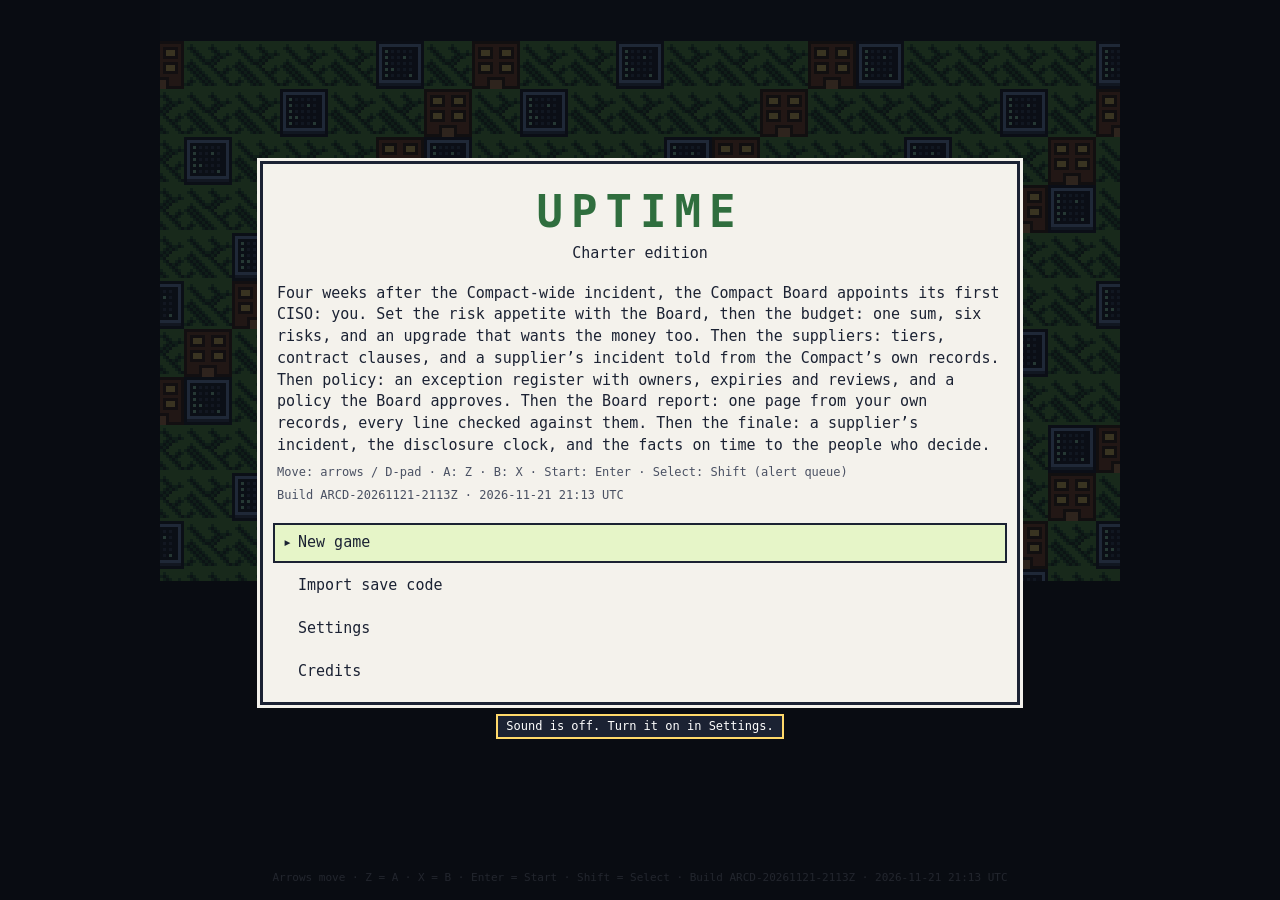
==== commit 1475b007: "Charter slice 5: full sequence passed (suites, lentell, tells2, desktop bots, GAMER=1, phone bots al" ====
--- a/editions/charter/index.html
+++ b/editions/charter/index.html
@@ -236,7 +236,7 @@
 </div>
 <div id="modal" role="dialog" aria-modal="true"></div>
 <script>
-const BUILD_ID = 'ARCD-20261121-1955Z', BUILD_TS = '2026-11-21 19:55 UTC';
+const BUILD_ID = 'ARCD-20261121-2113Z', BUILD_TS = '2026-11-21 21:13 UTC';
 /* ---- engine/core-data.js ---- */
 /* ============================================================
    UPTIME · engine/core-data.js
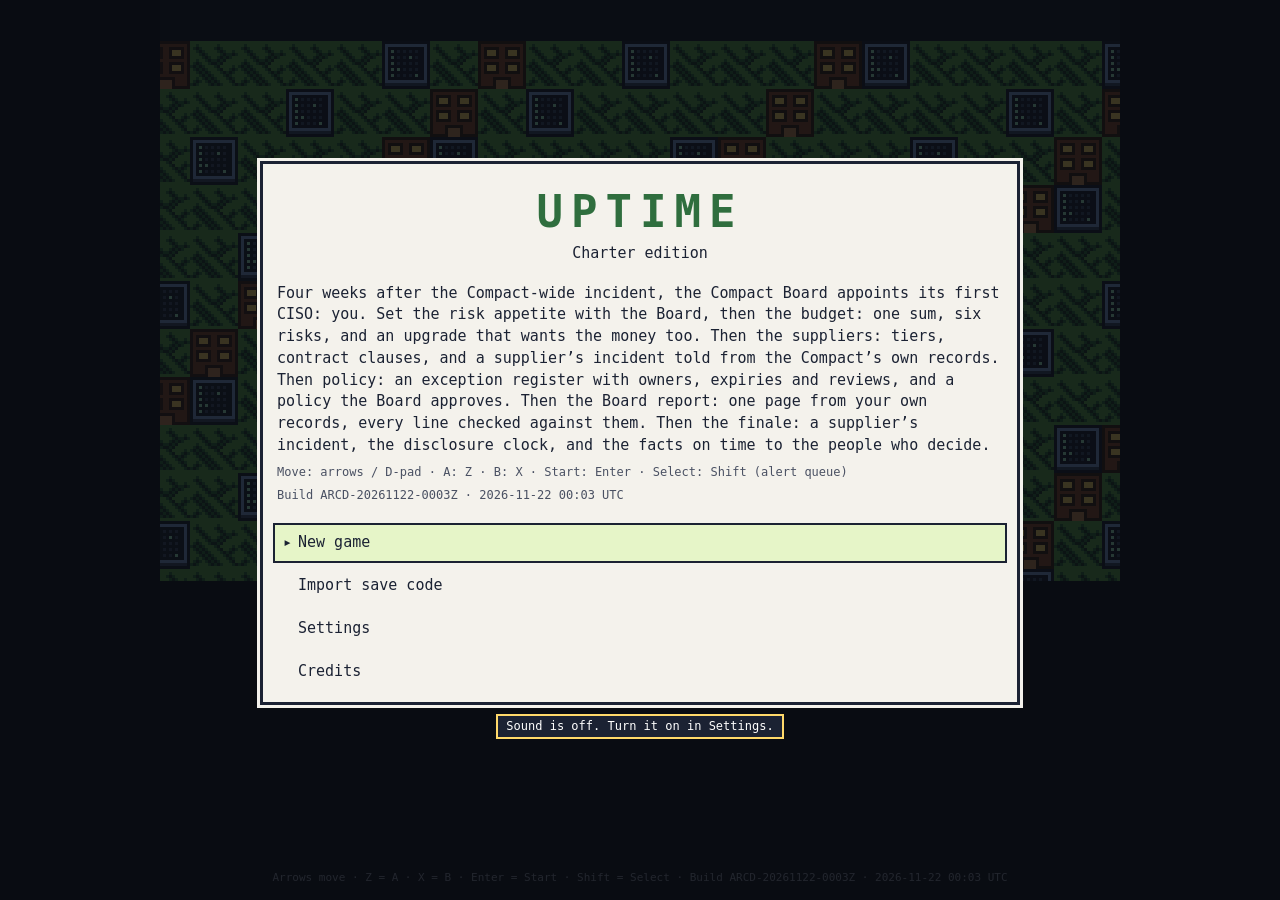
==== commit 0459f71e: "Charter slice 5 fix pass: the game (review_charter5.md B-1, M-1 to M-8, S-1 to S-14, nits): Item 1.0" ====
--- a/editions/charter/index.html
+++ b/editions/charter/index.html
@@ -236,7 +236,7 @@
 </div>
 <div id="modal" role="dialog" aria-modal="true"></div>
 <script>
-const BUILD_ID = 'ARCD-20261121-2113Z', BUILD_TS = '2026-11-21 21:13 UTC';
+const BUILD_ID = 'ARCD-20261122-0003Z', BUILD_TS = '2026-11-22 00:03 UTC';
 /* ---- engine/core-data.js ---- */
 /* ============================================================
    UPTIME · engine/core-data.js
@@ -1649,25 +1649,25 @@
   chrepbuild: {name: 'One page and an annex', desc: 'A report to the board is one page in its terms, every line tied to a dated record in the annex: risks against appetite and who accepted them, what changed, the decisions it must take with one decider each and your recommendation, exceptions due and expired, supplier gaps and asks. Leaving out a required item is worse than a dull line.'},
   chrepboard: {name: 'Answering the board from the records', desc: 'When a member questions a line, answer from its record. A line the record does not support is corrected in the minute, in the wording the record supports.'},
   // The finale (slice 5)
-  chfinlog: {name: 'Open the incident log at once', desc: 'The first record of an incident starts the plan’s clocks. Open the log when the notice is in, not when everyone agrees it is an incident or when a supplier confirms it: a clock that starts late is still late.'},
-  chfincontain: {name: 'Contain without destroying evidence', desc: 'Pausing a supplier’s feed or access destroys nothing, so it is not delayed for an export or an answer. Keep the logs and your own copies as they are; delete nothing on either side. The platform’s owner decides, on the CISO’s recommendation.'},
-  chfinhold: {name: 'What a supplier holds, from your own records', desc: 'In a supplier’s incident, read what it holds of yours from your own data-flow record and the job that feeds it, not from its notice or the contract.'},
-  chfinedge: {name: 'Did anything reach us?', desc: 'Read your account lists and your edge log for the supplier’s range. A register says what was set up; a view is a view; logs say what happened, for your side only.'},
-  chfinpacket: {name: 'A facts packet for counsel', desc: 'At each checkpoint: what is known, what is not known, since when, and from which record, one row each. What is not known goes in, stated as not known. No “likely” as fact, no silence read as “no”, no claim about another party’s cause, and every decision named with its own decider. It goes to counsel directly, on time.'},
+  chfinlog: {name: 'Open the incident log at once', desc: 'Open the log when the notice is in, not when everyone agrees it is an incident or when a supplier confirms it. A notification rule’s clock should start at an event the person it times does not control: here the notice’s receipt by the named security contact, or the log’s first entry if that comes first. A log opened late is then late against the rule, not a later start for it.'},
+  chfincontain: {name: 'Contain without destroying evidence', desc: 'Pausing a supplier’s feed or access destroys nothing, so it is not delayed for an export or an answer. Keep the logs and your own copies as they are; delete nothing on either side; hold any rolling log from rolling off; export with who took it, a hash and where it is kept. The platform’s owner decides, on the CISO’s recommendation, and decides too what the pause leaves (here, no off-site copy until the copies resume). Before resuming: the supplier’s answers cover the store, your own evidence agrees, and your credential to its store is replaced.'},
+  chfinhold: {name: 'What you sent a supplier, from your own records', desc: 'In a supplier’s incident, read what you sent it, and what your own job keeps there, from your own data-flow record and that job, not from its notice or the contract. What the supplier holds beyond your setting (its snapshots, replicas, or copies it failed to delete) is on its side: ask, and state it as not known until it answers.'},
+  chfinedge: {name: 'Did anything reach us?', desc: 'Read your account lists and your edge log for the supplier’s range: did any connection open from it? Replies inside your own outbound sessions are not that. A register says what was set up; a view is a view; logs say what happened, for your side only.'},
+  chfinpacket: {name: 'A facts packet for counsel', desc: 'At each checkpoint: what is known, what is not known, since when, and from which record, one row each. What is not known goes in, stated as not known. No “likely” as fact, no silence read as “no”, no claim about another party’s cause, and every decision named with its own decider. Every record cited with its time in one stated clock, who took it, a hash and where it is kept. It goes to counsel and the chair directly, on time; ask whether the data was encrypted before it left, and who holds the key.'},
   chfinroute: {name: 'One decider per decision, in an incident', desc: 'Containment on a shared platform is its director’s; any legal duty to notify is counsel’s, each member’s own for that member; the public statement is the chair’s, on counsel’s and communications’ advice; a member’s service is its leadership’s. The CISO decides what the facts say, recommends, and decides no disclosure.'},
   chfindirective: {name: 'Facts go to counsel, unknowns included', desc: 'When someone asks to hold the facts back until they look complete, or to word them so the open question disappears, the facts still go to counsel at the checkpoint, with what is not known stated as not known. Counsel decides on both.'},
   chfinclock: {name: 'The clock starts where its rule says', desc: 'Each notification rule names its trigger: the first log entry, a determination, a notice. Count from the recorded time of that trigger, in the rule’s own units (hours, working days), not from detection, arrival or the moment anyone feels sure.'},
   chfinrules: {name: 'Rules with named triggers', desc: 'Write each notification rule with its trigger, its window, who receives and who decides, so the clock is read from the record and not argued.'},
-  chfinstatement: {name: 'The statement is the chair’s', desc: 'The public statement is decided by the governing body’s chair, on counsel’s and communications’ advice, from the facts packet: plain words, what is known and what is not, no personal details, nothing about another party’s cause.'},
+  chfinstatement: {name: 'The statement is the chair’s', desc: 'The public statement is decided by the governing body’s chair, on counsel’s and communications’ advice, from the facts packet: the known fact first and the unknown beside it, what was done, what people can do and who will contact them, when the next update comes and where to ask; no personal details, nothing about another party’s cause. Communications drafts it in plain words, coordinated with each member’s own communications lead.'},
   chfinboard: {name: 'The debrief from the packets as sent', desc: 'After an incident, the board reads the facts packets as they were sent, with their times and their rules. A row the record does not support is corrected in the minute.'}
 };
 const FACTS = {
-  chnice: {name: 'CISO in the NICE Framework', desc: 'The closest NICE work role is Executive Cybersecurity Leadership (OG-WRL-007). Its tasks include T1227, “Manage cybersecurity budget, staffing, and contracting”; T1059, “Perform cost/benefit analyses of cybersecurity programs, policies, processes, systems, and elements”; T1060, “Advise senior management on organizational cybersecurity efforts”; T1088, “Communicate the value of cybersecurity to organizational stakeholders”; T1906, “Establish a cybersecurity risk management program”; and T1308, “Coordinate cybersecurity policy review and approval processes”. “CISO” is a job title, not a NICE work role: a job may cover one or more work roles, or part of one.', src: 'CISA NICCS, Executive Cybersecurity Leadership work role page and task pages T1059, T1060 and T1308 (the role page shows NICE Framework version 2.0.0); NIST NICE Framework Resource Center, “Occupations, Jobs, and Work Roles”; NIST NICE Framework Components v2.1.0 (3 December 2025) and v2.2.0 (28 April 2026) summaries of changes, which list no change to this role or these tasks'},
+  chnice: {name: 'CISO in the NICE Framework', desc: 'The closest NICE work role is Executive Cybersecurity Leadership (OG-WRL-007). Its tasks include T1227, “Manage cybersecurity budget, staffing, and contracting”; T1059, “Perform cost/benefit analyses of cybersecurity programs, policies, processes, systems, and elements”; T1060, “Advise senior management on organizational cybersecurity efforts”; T1088, “Communicate the value of cybersecurity to organizational stakeholders”; T1906, “Establish a cybersecurity risk management program”; and T1308, “Coordinate cybersecurity policy review and approval processes”. “CISO” is a job title, not a NICE work role: a job may cover one or more work roles, or part of one.', src: 'CISA NICCS, Executive Cybersecurity Leadership work role page and task pages T1059, T1060 and T1308 (the role page shows NICE Framework version 2.0.0); NIST NICE Framework Resource Center, “Occupations, Jobs, and Work Roles”'},
   chcsfsc: {name: 'Suppliers in CSF 2.0 Govern', desc: 'GV.SC-04: “Suppliers are known and prioritized by criticality”, with NIST’s example “Develop criteria for supplier criticality based on, for example, the sensitivity of data processed or possessed by suppliers, the degree of access to the organization’s systems, and the importance of the products or services to the organization’s mission”. GV.SC-05: “Requirements to address cybersecurity risks in supply chains are established, prioritized, and integrated into contracts and other types of agreements with suppliers and other relevant third parties”, with the example “Establish security requirements for suppliers, products, and services commensurate with their criticality level and potential impact if compromised”. GV.SC-06: “Planning and due diligence are performed to reduce risks before entering into formal supplier or other third-party relationships”. GV.SC-07: “The risks posed by a supplier, their products and services, and other third parties are understood, recorded, prioritized, assessed, responded to, and monitored over the course of the relationship”. GV.SC-08: “Relevant suppliers and other third parties are included in incident planning, response, and recovery activities”. GV.SC-10: “Cybersecurity supply chain risk management plans include provisions for activities that occur after the conclusion of a partnership or service agreement”, with the example “Establish processes for terminating critical relationships under both normal and adverse circumstances”.', src: 'NIST, CSF 2.0 Implementation Examples (26 February 2024)'},
   chcsfpo: {name: 'Policy in CSF 2.0 Govern', desc: 'GV.PO-01: “Policy for managing cybersecurity risks is established based on organizational context, cybersecurity strategy, and priorities and is communicated and enforced”, with NIST’s examples “Periodically review policy and supporting processes and procedures to ensure that they align with risk management strategy objectives and priorities, as well as the high-level direction of the cybersecurity policy” and “Require approval from senior management on policy”. GV.PO-02: “Policy for managing cybersecurity risks is reviewed, updated, communicated, and enforced to reflect changes in requirements, threats, technology, and organizational mission”.', src: 'NIST, CSF 2.0 Implementation Examples (26 February 2024)'},
   chcsfov: {name: 'Oversight in CSF 2.0 Govern', desc: 'GV.OV-01: “Cybersecurity risk management strategy outcomes are reviewed to inform and adjust strategy and direction”, with NIST’s example “Measure how well the risk management strategy and risk results have helped leaders make decisions and achieve organizational objectives”. GV.OV-03: “Organizational cybersecurity risk management performance is evaluated and reviewed for adjustments needed”, with the example “Collect and communicate metrics on cybersecurity risk management with senior leadership”. The subcategories as the CSF 2.0 Core words them (NIST CSWP 29; the Implementation Examples print “measured” for “evaluated” in GV.OV-03), the examples from the Implementation Examples.', src: 'NIST CSWP 29, The NIST Cybersecurity Framework (CSF) 2.0 (26 February 2024), and NIST, CSF 2.0 Implementation Examples (26 February 2024)'},
   chcsfrs: {name: 'Incident communication in CSF 2.0', desc: 'RS.CO-02: “Internal and external stakeholders are notified of incidents”, with NIST’s example “Notify law enforcement agencies and regulatory bodies of incidents based on criteria in the incident response plan and management approval”. RS.CO-03: “Information is shared with designated internal and external stakeholders”, with the example “Regularly update senior leadership on the status of major incidents”. GV.RR-02: “Roles, responsibilities, and authorities related to cybersecurity risk management are established, communicated, understood, and enforced”, with the example “Document who is responsible and accountable for cybersecurity risk management activities and how those teams and individuals are to be consulted and informed”. The subcategories as the CSF 2.0 Core words them (NIST CSWP 29), the examples from the Implementation Examples. NIST offers the examples as illustrations, and none of these texts names counsel.', src: 'NIST CSWP 29, The NIST Cybersecurity Framework (CSF) 2.0 (26 February 2024), and NIST, CSF 2.0 Implementation Examples (26 February 2024)'},
-  chfinsec: {name: 'How a US public company is timed (comparison only)', desc: 'Not the Compact’s rule: the Compact is a public authority, not an SEC registrant. Form 8-K, General Instruction B.1: “A report pursuant to Item 1.05 is to be filed within four business days after the registrant determines that it has experienced a material cybersecurity incident.” Instruction 1 to Item 1.05: “A registrant’s materiality determination regarding a cybersecurity incident must be made without unreasonable delay after discovery of the incident.” Item 1.05(c) lets disclosure be delayed only if the US Attorney General determines that it poses a substantial risk to national security or public safety and notifies the Commission in writing. The registrant decides; the rule names no officer.', src: 'SEC, final rule, Release No. 33-11216 (Federal Register, 4 August 2023; effective 5 September 2023), and the SEC’s fact sheet for it'},
+  chfinsec: {name: 'How a US public company is timed (comparison only)', desc: 'Not the Compact’s rule: the Compact is a public authority, not an SEC registrant. Form 8-K, General Instruction B.1: “A report pursuant to Item 1.05 is to be filed within four business days after the registrant determines that it has experienced a material cybersecurity incident.” Instruction 1 to Item 1.05: “A registrant’s materiality determination regarding a cybersecurity incident must be made without unreasonable delay after discovery of the incident.” Item 1.05(c) lets disclosure be delayed if the US Attorney General determines that it poses a substantial risk to national security or public safety and notifies the Commission in writing; a separate paragraph, Item 1.05(d), lets a registrant subject to the FCC’s breach rule for telecommunications carriers (47 CFR 64.2011) delay for the period that rule sets, at most seven business days after the notification it requires. Both open “Notwithstanding General Instruction B.1. to Form 8-K”. The registrant decides; the rule names no officer.', src: 'SEC, final rule, Release No. 33-11216 (Federal Register, 4 August 2023; effective 5 September 2023; Item 1.05 complied with from 18 December 2023, or 15 June 2024 for smaller reporting companies), and the SEC’s fact sheet for it; 47 CFR 64.2011, “Notification of customer proprietary network information security breaches”'},
   chcases: {name: 'Two real cases, as their records state them', desc: 'United States v. Sullivan: on 5 October 2022 a federal jury convicted Uber’s former Chief Security Officer of obstructing an FTC proceeding (18 U.S.C. § 1505) and of misprision of felony (18 U.S.C. § 4); on 5 May 2023 he was sentenced to three years’ probation and a $50,000 fine. The Ninth Circuit affirmed (No. 23-927; filed 13 March 2025, amended 12 November 2025): “Sullivan did not inform Uber’s general counsel of these developments, despite telling other employees to the contrary.” The court said it need not decide whether a bug bounty program may give researchers prior authorisation. The Supreme Court denied certiorari on 29 June 2026 (No. 25-1082). SEC v. SolarWinds Corp. and Brown: the SEC’s allegations, never findings. In July 2024 the court “denies in part, but grants in large part, the motion to dismiss”, letting only fraud claims based on the pre-incident Security Statement go on at the pleading stage; on 20 November 2025 the SEC dismissed the case “with prejudice”, “in the exercise of its discretion”.', src: 'US Department of Justice, N.D. Cal., press releases of 5 October 2022 and 5 May 2023; US Court of Appeals for the Ninth Circuit, United States v. Sullivan, No. 23-927, opinion and amended opinion; Supreme Court of the United States, docket No. 25-1082; S.D.N.Y., SEC v. SolarWinds Corp., 23 Civ. 9518 (PAE), opinion and order of 18 July 2024; SEC Litigation Release No. 26423 (20 November 2025)'},
   chnicefin: {name: 'The CISO in an incident, in the NICE Framework', desc: 'Among the tasks of Executive Cybersecurity Leadership (OG-WRL-007): T1310, “Implement protective or corrective measures when a cybersecurity incident or vulnerability is discovered”; T1054, “Scope analysis reports to various audiences that accounts for data sharing classification restrictions”; T0006, “Advocate organization\'s official position in legal and legislative proceedings” (shared with Cybersecurity Legal Advice, OG-WRL-006); T1234, “Develop Computer Network Defense (CND) guidance for organizational stakeholders”; T1779, “Coordinate strategic planning efforts with internal and external partners”; and T1476, “Promote awareness of cybersecurity policy and strategy among management”. None of them names a board, a regulator, counsel or a deadline.', src: 'CISA NICCS, Executive Cybersecurity Leadership work role page (it shows NICE Framework version 2.0.0) and task pages T1310, T1054, T0006, T1234, T1779 and T1476'},
   chcsf: {name: 'Risk appetite and resources in CSF 2.0 Govern', desc: 'CSF 2.0 subcategory GV.RM-02: “Risk appetite and risk tolerance statements are established, communicated, and maintained”. One of NIST’s implementation examples for it: “Translate risk appetite statements into specific, measurable, and broadly understandable risk tolerance statements”. GV.RR-03: “Adequate resources are allocated commensurate with the cybersecurity risk strategy, roles, responsibilities, and policies”, with the example “Identify resource allocation and investment in line with risk tolerance and response”.', src: 'NIST, CSF 2.0 Implementation Examples (26 February 2024)'}
@@ -2709,7 +2709,15 @@
      registrant, and no law is named). Each rule names its trigger in its own
      words, and the clock starts at the recorded time of that trigger, not at
      the time anyone prefers (chFinDue): hours, or working days (Saturday and
-     Sunday skipped: chWdAdd). A rule whose trigger has not happened has no clock;
+     Sunday skipped: chWdAdd). A rule may name two triggers, and then its clock
+     starts at whichever was recorded first (fix pass S-1: N-1 and N-2 start at
+     the notice's receipt or the log's first entry, so the person the rule
+     times cannot start it late). A rule whose trigger has not happened has no
+     clock;
+   - the narrative clock (fix pass M-1): each step of the finale has its time,
+     and the last step done is "now" (chFinNow). A packet reaches each
+     recipient at its recorded time (chFinReached), and no character speaks
+     of, or decides on, a packet before it has reached them (chFinHas);
    - the facts packets: what counsel (and, for the statement, the chair and
      communications) needs at each checkpoint, row by row, each row with one
      supported wording and weak ones (unsupported, overstated, misplaced), graded
@@ -2759,8 +2767,9 @@
   return out;
 }
 function chFinDue(rule, ev) {
-  const E = ev || chFinEvents(), t = rule.trigger && E[rule.trigger];
-  if (!t) return null;
+  const E = ev || chFinEvents(), ts = [].concat(rule.trigger || []).map(k => E[k]).filter(Boolean);
+  if (!ts.length) return null;
+  const t = ts.reduce((a, b) => chAt(b.at[0], b.at[1]) < chAt(a.at[0], a.at[1]) ? b : a);
   const start = chAt(t.at[0], t.at[1]);
   if (rule.window.h) return {start, due: start + rule.window.h * 60, from: t};
   if (rule.window.wd) return {start, due: chAt(chWdAdd(t.at[0], rule.window.wd), t.at[1]), from: t};
@@ -2785,6 +2794,37 @@
     '<p class="small">The Compact’s own rules (game). The Compact is a public authority, not an SEC registrant, and no law is stated here: counsel decides what any law asks, Noor for the town and the shared services, each member’s own counsel for that member.</p>';
 }
 
+/* ---------- The narrative clock (fix pass M-1) ---------- */
+// Each step of the finale with the time its scene ends (game; docs/design/charter-timeline.md, slice 5): the last step
+// done is "now". Before the finale, null.
+const CH_FIN_STEPS = [['chFinSummary', 95, '16:00'], ['chFinBoard', 95, '15:00'], ['chFinDay94', 95, '08:30'], ['chFinDojoMet', 94, '14:30'], ['chFinStatement', 94, '14:30'],
+  ['chFinPacket3', 94, '10:00'], ['chFinClock', 94, '09:00'], ['chFinDay93', 94, '08:30'], ['chFinDrillC', 93, '16:30'], ['chFinDetermine', 93, '15:00'], ['chFinPacket2', 93, '14:10'],
+  ['chFinDirective', 93, '12:10'], ['chFinAnswer2', 93, '09:40'], ['chFinDay92', 93, '08:30'], ['chFinRoute', 92, '14:00'], ['chFinMembers', 92, '11:40'], ['chFinPacket1', 92, '10:00'],
+  ['chFinDrillB', 92, '09:30'], ['chFinDrillA', 92, '09:00'], ['chFinContain', 92, '08:05'], ['chFinLog', 92, '06:25'], ['chFinStart', 92, '06:15']];
+function chFinNow() { const s = CH_FIN_STEPS.find(([k]) => G.f[k]); return s ? chAt(s[1], s[2]) : null; }
+// When packet id reached 'noor' (counsel; for packet 3, the chair: its rule's recipient) or 'chair', as sent; null if not sent.
+function chFinReached(id, who) {
+  const rec = chFin().packets[id], s = rec && rec.sent; if (!s) return null;
+  if (who !== 'chair') return s.at;
+  if (s.chair !== undefined) return s.chair;
+  const o = (CH_FIN_SEND[id] || [])[s.choice]; return o && o.chair ? chAt(o.chair[0], o.chair[1]) : s.at;
+}
+function chFinHas(id, who, now) { const r = chFinReached(id, who), t = now === undefined ? chFinNow() : now; return r !== null && t !== null && r <= t; }
+function chFinSentKind(id) { const s = chFin().packets[id] && chFin().packets[id].sent; if (!s) return null; if (s.kind) return s.kind; const o = (CH_FIN_SEND[id] || [])[s.choice]; return o ? o.kind : null; }
+// What the packets as sent got wrong in time, route or unknowns (fix pass M-2): the chair's praise and the edition's end
+// read this, not a scripted end state.
+function chFinSentIssues() {
+  const fin = chFin(), out = [], whom = {P1: 'Noor', P2: 'Noor', P3: 'the chair'}, rule = {P1: 'N-1’s', P2: 'Noor’s checkpoint,', P3: 'the chair’s request,'};
+  for (const P of CH_FIN_PACKETS) {
+    const rec = fin.packets[P.id], s = rec && rec.sent;
+    if (!s) { out.push(P.title.split(' · ')[0].toLowerCase() + ' was not sent'); continue; }
+    const k = chFinSentKind(P.id), n = P.title.split(' · ')[0].toLowerCase();
+    if (!s.onTime || k !== 'rec') out.push(n + ' reached ' + whom[P.id] + ' at ' + chAtText(s.at) + (k === 'via' ? ', not straight from you' : '') + (s.onTime ? '' : ', after ' + rule[P.id] + ' ' + chAtText(s.due)));
+    for (const x of rec.grade.rows.filter(x => x.unknown && x.grade !== 'supported')) out.push(x.id + ' ' + (x.grade === 'omitted' ? 'was not in ' + n : 'did not say plainly what was not known'));
+  }
+  return out;
+}
+
 /* ---------- Facts packets ---------- */
 function chFinPacketDef(id) { return CH_FIN_PACKETS.find(p => p.id === id); }
 function chFinRowGood(r) { return r.variants.findIndex(v => v.good) + 1; }
@@ -2815,9 +2855,11 @@
   const P = chFinPacketDef(id), on = P.rows.filter(r => picks[r.id]);
   let h = '<p class="small">' + esc(P.head) + ' (game)</p>';
   h += on.length ? '<ol>' + on.map(r => '<li>' + esc(r.variants[picks[r.id] - 1].label) + '</li>').join('') + '</ol>' : '<p>The packet is empty.</p>';
-  if (P.openItem) { const oi = chFinOpenItem(); if (oi) h += '<p class="small">' + esc(oi) + '</p>'; }
-  const refs = chFinRefs(P, picks);
-  h += '<h3>The records</h3>' + (refs.length ? '<ul class="small">' + refs.map(k => '<li>' + esc(k) + ' · ' + esc(CH_FIN_RECORDS[k].name) + ' · ' + esc('Day ' + CH_FIN_RECORDS[k].at[0] + ' ' + CH_FIN_RECORDS[k].at[1]) + '</li>').join('') + '</ul>' : '<p class="small">No record cited.</p>');
+  const oi = P.openItem ? chFinOpenItem() : '';
+  if (oi) h += '<p class="small">' + esc(oi) + '</p>';
+  const refs = chFinRefs(P, picks).concat(oi && /One observation/.test(oi) ? ['SIL'] : []);
+  h += '<h3>The records</h3>' + (refs.length ? '<ul class="small">' + refs.map(k => '<li>' + esc(k) + ' · ' + esc(CH_FIN_RECORDS[k].name) + ' · ' + esc('Day ' + CH_FIN_RECORDS[k].at[0] + ' ' + CH_FIN_RECORDS[k].at[1]) + ' · ' + esc(CH_FIN_RECORDS[k].cust) + '</li>').join('') + '</ul>' : '<p class="small">No record cited.</p>') +
+    '<p class="small">' + esc(CH_FIN_TIMEBASE) + '</p>';
   return h;
 }
 // The packet editor: each row cycles its wordings in a seeded order (so the first one shown says nothing about its
@@ -2851,7 +2893,9 @@
   const inc = out.filter(x => x.in), sup = inc.filter(x => x.grade === 'supported'), weak = inc.filter(x => x.grade !== 'supported');
   const req = out.filter(x => x.required), omitted = req.filter(x => !x.in), supReq = sup.filter(x => x.required);
   const points = 20 * supReq.length - 10 * weak.length - 20 * omitted.length;
+  const reqInc = inc.filter(x => x.required);
   return {rows: out, supported: sup.length, weak: weak.map(x => x.id), omitted: omitted.map(x => x.id), unknownsStated: req.filter(x => x.unknown && x.grade === 'supported').map(x => x.id),
+    supReq: supReq.length, reqSent: reqInc.length,
     score: req.length ? Math.max(0, Math.min(100, Math.round(100 * points / (20 * req.length)))) : 0,
     claims: inc.length ? Math.round(100 * sup.length / inc.length) : 0, required: req.length ? Math.round(100 * (req.length - omitted.length) / req.length) : 0, n: inc.length, reqN: req.length, reqIn: req.length - omitted.length};
 }
@@ -2865,7 +2909,8 @@
 function chFinStats() {
   const fin = chFin(), sent = CH_FIN_PACKETS.map(P => fin.packets[P.id]).filter(x => x && x.sent && x.grade);
   if (!sent.length) return {claims: null, required: null, onTime: null, routed: fin.route ? chFinRoutePct() : null, score: null};
-  const inc = sent.reduce((n, x) => n + x.grade.n, 0), sup = sent.reduce((n, x) => n + x.grade.supported, 0);
+  // Fix pass S-10: rows supported counts the required rows sent only, so a supported optional row cannot lift it.
+  const reqRows = x => x.grade.rows.filter(y => y.required && y.in), inc = sent.reduce((n, x) => n + reqRows(x).length, 0), sup = sent.reduce((n, x) => n + reqRows(x).filter(y => y.grade === 'supported').length, 0);
   const req = sent.reduce((n, x) => n + x.grade.reqN, 0), reqIn = sent.reduce((n, x) => n + x.grade.reqIn, 0);
   return {claims: inc ? Math.round(100 * sup / inc) : 0, required: req ? Math.round(100 * reqIn / req) : 0,
     onTime: Math.round(100 * sent.filter(x => x.sent.onTime).length / sent.length), routed: fin.route ? chFinRoutePct() : null,
@@ -2874,13 +2919,16 @@
 
 /* ---------- The decision log: one decider per decision ---------- */
 function chFinRoutePct() { const r = chFin().route; return r && r.first.length ? Math.round(100 * r.first.filter(Boolean).length / r.first.length) : null; }
-function chFinRouteHtml() {
-  return '<table class="sc"><tr><th>Decision</th><th>Decider</th></tr>' + CH_FIN_DECISIONS.map(d => '<tr><td>' + esc(d.short) + '</td><td>' + esc(d.who) + '</td></tr>').join('') + '</table>';
+function chFinRouteHtml(now) {
+  const t = now === undefined ? chFinNow() : now, dt = d => d.done && t !== null && chAt(d.done[0], d.done[1]) <= t ? 'Day ' + d.done[0] + ' ' + d.done[1] + (d.what ? ': ' + d.what : '') : '—';
+  return '<table class="sc"><tr><th>Decision</th><th>Decider</th><th>Decided</th></tr>' + CH_FIN_DECISIONS.map(d => '<tr><td>' + esc(d.id + ' ' + d.short) + '</td><td>' + esc(d.who) + '</td><td>' + esc(dt(d)) + '</td></tr>').join('') + '</table>';
 }
 
 /* ---------- Tolerances bind (review_charter4 S-7, decided in the finale) ---------- */
 // From the Day 95 minute on: an open acceptance whose line breaks one of the Board's tolerances is the Board's (its
-// decider), or carries the Board's decision in a minute, or the chair's within five working days of its signing.
+// decider), or carries the Board's decision in a minute, or the chair's (or the vice-chair's) within five working days of
+// its signing, and then only until this Board's next minute after that decision (fix pass S-9: the ratification).
+const CH_FIN_MINUTES = [[67, '15:00'], [74, '15:00'], [81, '15:00'], [88, '15:00'], [95, '15:00']];
 function chFinAuditNow() {
   const bad = [], c = G.ch;
   if (!G.f.chFinBoard) return bad;
@@ -2889,8 +2937,11 @@
     const r = st.find(x => x.id === a.line);
     const breaks = r ? r.breaks : (a.breaks || []);
     if (!breaks.length) continue;
-    const chairOk = a.chairDecided && a.chairDecided.day <= chWdAdd(a.day, 5);
+    const cd = a.chairDecided, chairOk = cd && cd.day <= chWdAdd(a.day, 5);
+    const cdAt = cd ? chAt(cd.day, cd.at || '12:00') : null, held = G.f.chFinBoard ? CH_FIN_MINUTES : CH_FIN_MINUTES.slice(0, -1);
+    const minuteSince = cd && held.some(([d, t]) => chAt(d, t) > cdAt && d <= G.day);
     if (!a.boardDecided && !chairOk) bad.push(a.line + ': breaks the ' + breaks.map(chTolName).join(', ') + ' tolerance on its owner’s acceptance alone, with no decision by the Board or the chair');
+    else if (!a.boardDecided && minuteSince) bad.push(a.line + ': the chair’s decision of Day ' + cd.day + ' is not in this Board’s next minute');
   }
   return bad;
 }
@@ -3024,7 +3075,7 @@
   fmActionsCat: 'Leadership practices (game)',   // the Field Manual's heading for EXTRA_ACTIONS (engine default: D3FEND-style)
   fmIntro: 'Descriptions are our own words. No ATT&amp;CK technique in Charter so far; the entries not met yet open in later districts.',
   creditsName: 'Charter edition',
-  creditsFacts: 'Charter (the prologue, Budget, Suppliers, Policy, the Board report and the finale): NICE Framework work role Executive Cybersecurity Leadership (OG-WRL-007) and its tasks T1227, T1059, T1060, T1088, T1906 and T1308, as shown on CISA NICCS (NICE Framework version 2.0.0 on the role page), with the NIST NICE Framework Components v2.1.0 (3 December 2025) and v2.2.0 (28 April 2026) summaries of changes, which list no change to them; NIST CSF 2.0 GV.RM-02 and GV.RR-03 with one implementation example each, and GV.SC-04, GV.SC-05, GV.SC-06, GV.SC-07, GV.SC-08 and GV.SC-10 with the examples quoted, GV.PO-01 with two examples and GV.PO-02, from NIST’s CSF 2.0 Implementation Examples (26 February 2024), GV.OV-01, GV.OV-03, GV.RR-02, RS.CO-02 and RS.CO-03 as worded in the CSF 2.0 Core, NIST CSWP 29 (26 February 2024), with one example each from the Implementation Examples; in the finale, NICE tasks T1310, T1054, T0006, T1234, T1779 and T1476 (CISA NICCS); the SEC’s Form 8-K Item 1.05 rule (Release No. 33-11216) and its fact sheet, as a labelled comparison only; United States v. Sullivan, from the Department of Justice’s releases of 5 October 2022 and 5 May 2023, the Ninth Circuit’s opinion in No. 23-927 (filed 13 March 2025, amended 12 November 2025) and the Supreme Court’s docket in No. 25-1082; and SEC v. SolarWinds Corp. and Brown, from the S.D.N.Y. opinion of 18 July 2024 and SEC Litigation Release No. 26423 (20 November 2025), as allegations and their outcome only. No ATT&CK technique. Facts recalled from Crossroads are quoted from Crossroads, and the town’s fd-admin exception and Ada Pemberton from Town Hall.'
+  creditsFacts: 'Charter (the prologue, Budget, Suppliers, Policy, the Board report and the finale): NICE Framework work role Executive Cybersecurity Leadership (OG-WRL-007) and its tasks T1227, T1059, T1060, T1088, T1906 and T1308, as shown on CISA NICCS (NICE Framework version 2.0.0 on the role page); NIST CSF 2.0 GV.RM-02 and GV.RR-03 with one implementation example each, and GV.SC-04, GV.SC-05, GV.SC-06, GV.SC-07, GV.SC-08 and GV.SC-10 with the examples quoted, GV.PO-01 with two examples and GV.PO-02, from NIST’s CSF 2.0 Implementation Examples (26 February 2024), GV.OV-01, GV.OV-03, GV.RR-02, RS.CO-02 and RS.CO-03 as worded in the CSF 2.0 Core, NIST CSWP 29 (26 February 2024), with one example each from the Implementation Examples; in the finale, NICE tasks T1310, T1054, T0006, T1234, T1779 and T1476 (CISA NICCS); the SEC’s Form 8-K Item 1.05 rule (Release No. 33-11216) and its fact sheet, as a labelled comparison only; United States v. Sullivan, from the Department of Justice’s releases of 5 October 2022 and 5 May 2023, the Ninth Circuit’s opinion in No. 23-927 (filed 13 March 2025, amended 12 November 2025) and the Supreme Court’s docket in No. 25-1082; and SEC v. SolarWinds Corp. and Brown, from the S.D.N.Y. opinion of 18 July 2024 and SEC Litigation Release No. 26423 (20 November 2025), as allegations and their outcome only. No ATT&CK technique. Facts recalled from Crossroads are quoted from Crossroads, and the town’s fd-admin exception and Ada Pemberton from Town Hall.'
 };
 const CH_TH_KEY = 'uptime.slice1.save', CH_CR_KEY = 'uptime.crossroads.save', CH_NG_KEY = 'uptime.crossroads.ngplus.save';   // read for the carry-over, never written
 const CH_TH_BADGES = [['Key', g => g.badge], ['Seal', g => g.f && g.f.mrSeal], ['Shield', g => g.f && g.f.crShield], ['Lantern', g => g.f && g.f.mkLantern],
@@ -3128,7 +3179,7 @@
   {k: 'chRepDecide', label: 'Decisions sent in the wording the records support (your report as sent)', unit: '%', higher: true, when: () => !!G.f.chRepStart},
   // The finale (slice 5): CAREER_LADDER §3 "disclosure facts to counsel within the plan's time", widened and labelled (game):
   // the facts packets as sent, read row by row against their records, their sent times against their rules, and the routing.
-  {k: 'chFinClaims', label: 'Packet rows supported (your packets as sent)', unit: '%', higher: true, when: () => !!G.f.chFinStart},
+  {k: 'chFinClaims', label: 'Required packet rows supported (your packets as sent)', unit: '%', higher: true, when: () => !!G.f.chFinStart},
   {k: 'chFinRequired', label: 'Required facts present, unknowns included (your packets as sent)', unit: '%', higher: true, when: () => !!G.f.chFinStart},
   {k: 'chFinOnTime', label: 'Facts to counsel within the rule’s time (your packets as sent)', unit: '%', higher: true, when: () => !!G.f.chFinStart},
   {k: 'chFinRouted', label: 'Decisions routed to their decider (your first pick)', unit: '%', higher: true, when: () => !!G.f.chFinStart}
@@ -3265,7 +3316,7 @@
   if (!f.chFinContain) return at('07:20: Edda Thornquist’s desk: what you recommend.', 'choffice', 18, 2);
   if (!f.chFinDrillA) return at('08:30: Edda’s desk: what Wellhollow holds of ours.', 'choffice', 18, 2);
   if (!f.chFinDrillB) return at('09:00: Beatriz, at the identity desk: has anything reached our systems?', 'choffice', 12, 2);
-  if (!f.chFinPacket1) return at('09:30: your desk: facts packet 1, due with Noor and the chair at 10:25.', 'choffice', 26, 9);
+  if (!f.chFinPacket1) return at('09:30: your desk: facts packet 1, due with Noor and the chair at 10:10.', 'choffice', 26, 9);
   if (!f.chFinMembers) return at('11:00: Noor Castellanos, by the window: the members’ call.', 'choffice', 21, 3);
   if (!f.chFinRoute) return at('14:00: your desk: the decision log.', 'choffice', 26, 9);
   if (!f.chFinDay92) return at('End the day at your desk.', 'choffice', 26, 9);
@@ -3314,7 +3365,8 @@
       if (f.chFinPacket3 && !f.chFinStatement) { await chFinStatement(); return; }
       if (f.chFinDay94 && !f.chFinBoard) { await chFinBoardRound(); return; }
       if (f.chFinBoard) { await say('The Heaving Line Badge: the facts reach their decider first. The heavy line follows.', who); return; }
-      if (f.chFinStart) { await say(f.chFinStatement ? 'Thursday at 14:00, the debrief. Bring the packets as you sent them.' : f.chFinPacket1 ? (chFin().packets.P1.sent.at <= chAt(92, '11:40') || G.day >= 93 ? 'Your packet is with me, and with Noor. Noor decides the law; I decide what the Compact says.' : 'Noor and I don’t have your packet yet. N-1 says 10:25.') : 'Noor and I want the facts by 10:25, what is not known included.', who); return; }
+      // Fix pass M-1 and N-6: the chair speaks of packet 1 only once it has reached him (and Noor), by the narrative clock.
+      if (f.chFinStart) { await say(f.chFinStatement ? 'Thursday at 14:00, the debrief. Bring the packets as you sent them.' : f.chFinPacket1 ? (chFinHas('P1', 'chair') ? (chFinHas('P1', 'noor') ? 'Your packet is with me, and with Noor. Noor decides the law; I decide what the Compact says.' : 'Your packet is with me. Noor should have it too: N-1 names us both.') : 'Noor and I don’t have your packet yet. N-1 says 10:10.') : 'Noor and I want the facts by 10:10, what is not known included.', who); return; }
       if (f.chRepBoard) { await say('The Rolling Hitch Badge: every line you bring us arrives with its record. Keep it that way.', who); return; }
       if (f.chRepStart) { await say(f.chRepDay87 ? 'Thursday at 14:00. The members have your page.' : 'Thursday at 14:00, your first report. One page, and the records behind it.', who); return; }
       if (f.chPolBoard) { await say('The Sheet Bend Badge: every exception’s dates reach its owner, and you, before they fall due. A list that is read is a list we can trust.', who); return; }
@@ -3333,7 +3385,7 @@
     case 'beatrizch':
       if (f.chFinContain && !f.chFinDrillA) { await say('Edda first: what we send them. Then me: what could have come back.', who); return; }
       if (f.chFinDrillA && !f.chFinDrillB) { await chFinDrillB(); return; }
-      if (f.chFinStart) { await say(f.chFinDrillB ? 'Nothing in from their range, and no account of theirs anywhere. I check it again each morning.' : 'The account lists and the edge log, when you’re ready.', who); return; }
+      if (f.chFinStart) { await say(f.chFinDrillB ? 'No connection opened from their range, and no account of theirs anywhere. I check it again each morning.' : 'The account lists and the edge log, when you’re ready.', who); return; }
       if (f.chDay64 && !f.chDrillA) { await chDrillA(); return; }
       if (f.chSupStart && !f.chSupDrillA) { await chSupDrillA(); return; }
       if (f.chPolDay78 && !f.chPolDrillB) { await chPolDrillB(); return; }
@@ -3347,7 +3399,7 @@
       if (f.chFinStart && !f.chFinContain) { await chFinContain(); return; }
       if (f.chFinContain && !f.chFinDrillA) { await chFinDrillA(); return; }
       if (f.chFinDay92 && !f.chFinAnswer2) { await chFinAnswer2(); return; }
-      if (f.chFinStart) { await say(f.chFinAnswer2 ? 'The copies stay paused until Wellhollow’s answers cover the store and our own evidence agrees. My call.' : f.chFinContain ? 'Paused at 07:40, my decision. The job log is exported.' : 'Our copies go to Wellhollow every night at 01:00.', who); return; }
+      if (f.chFinStart) { await say(f.chFinAnswer2 ? 'The copies stay paused until Wellhollow’s answers cover the store, our own evidence agrees, and our upload key to its store is replaced. My call.' : f.chFinContain ? 'Paused at 07:40, my decision. The job log is exported.' : 'Our copies go to Wellhollow every night at 01:00.', who); return; }
       if (f.chDrillA && !f.chDrillB) { await chDrillB(); return; }
       if (f.chSupTier && !f.chSupDrillB) { await chSupDrillB(); return; }
       if (f.chPolStart && !f.chPolDrillA) { await chPolDrillA(); return; }
@@ -3574,7 +3626,7 @@
   if (f.chFinDrillB && !f.chFinPacket1) { await chFinPacket1(); return true; }
   if (f.chFinMembers && !f.chFinRoute) { await chFinRoute(); return true; }
   if (f.chFinRoute && !f.chFinDay92) {
-    await UI.openModal('Monday, done', '<p>The log opened at 06:25, the copies paused at 07:40, what Wellhollow holds and what reached us read from our own records, facts packet 1, the members told, and the decision log. Wellhollow has our questions. (game)</p>', [{label: 'Tuesday', meta: {good: true}}], {closable: false, cls: 'summary'});
+    await UI.openModal('Monday, done', '<p>The log opened at 06:25, the copies paused at 07:40, what we sent Wellhollow and what reached us read from our own records, facts packet 1, the members told, and the decision log. Wellhollow has our questions. (game)</p>', [{label: 'Tuesday', meta: {good: true}}], {closable: false, cls: 'summary'});
     f.chFinDay92 = true; G.day = 93; G.focus = G.focusMax; track();
     await say('Day 93, Tuesday, 09:00. Edda has Wellhollow’s second answer.'); return true;
   }
@@ -5912,18 +5964,20 @@
 /* ---------- The events the rules start from (game times) ---------- */
 const CH_FIN_EVENTS = {
   detected: {name: 'Wellhollow’s detection, as its notice states it', at: [91, '22:47']},
-  notice: {name: 'Wellhollow’s notice with our named security contact', at: [92, '06:10']},
+  notice: {name: 'Wellhollow’s notice with our named security contact', at: [92, '06:10'], when: f => !!f.chFinStart},
   log: {name: 'the incident log’s first entry', at: [92, '06:25'], when: f => !!f.chFinLog},
   determination: {name: 'Noor’s determination, for the town and the shared services', at: [93, '15:00'], when: f => !!f.chFinDetermine}};
 
 /* ---------- The Compact's notification rules (game wording; no law is named or stated) ---------- */
 const CH_FIN_RULES = [
-  {id: 'N-1', name: 'Facts to counsel and the chair', trigger: 'log', window: {h: 4}, startsAt: 'the incident log’s first entry',
-   text: 'The CISO gives counsel and the chair the facts known, what is not known, and the records behind each, within 4 hours of the incident log’s first entry, then at each checkpoint counsel sets.',
+  // N-1 and N-2 (fix pass S-1): the clock starts at whichever comes first of two recorded events, the notice's receipt by our
+  // named security contact and the incident log's first entry, so the person the rule times cannot start it late.
+  {id: 'N-1', name: 'Facts to counsel and the chair', trigger: ['notice', 'log'], window: {h: 4}, startsAt: 'the notice’s receipt by our named security contact or the incident log’s first entry, whichever is first',
+   text: 'The CISO gives counsel and the chair the facts known, what is not known, and the records behind each, within 4 hours of the notice’s receipt by the Compact’s named security contact or the incident log’s first entry, whichever is first, then at each checkpoint counsel sets.',
    decider: 'the CISO supplies the facts; counsel and the chair receive them', done: fin => fin.packets.P1 && fin.packets.P1.sent ? fin.packets.P1.sent.at : null},
-  {id: 'N-2', name: 'Members told', trigger: 'log', window: {h: 24}, startsAt: 'the incident log’s first entry',
-   text: 'Each member’s representative and its own counsel are told, within 24 hours of the incident log’s first entry, that the member’s data may be involved.',
-   decider: 'the chair tells them, the CISO and Noor beside him', done: (fin, f) => f.chFinMembers ? chAt(92, '11:00') : null},
+  {id: 'N-2', name: 'Members told', trigger: ['notice', 'log'], window: {h: 24}, startsAt: 'the notice’s receipt by our named security contact or the incident log’s first entry, whichever is first',
+   text: 'Each member’s representative and its own counsel are told, within 24 hours of the notice’s receipt by the Compact’s named security contact or the incident log’s first entry, whichever is first, that the member’s data may be involved.',
+   decider: 'the chair tells them; Noor and the CISO brief him', done: (fin, f) => f.chFinMembers ? chAt(92, '11:00') : null},
   {id: 'N-3', name: 'Notice to the people affected', trigger: 'determination', window: {wd: 10}, startsAt: 'a member’s counsel’s determination (for the town: Noor’s)',
    text: 'Where a member’s counsel determines that personal records held for that member were, or may have been, acquired by someone not authorised, that member’s notice to the people affected goes out within 10 working days of its counsel’s determination, unless a law-enforcement agency asks in writing for a delay.',
    decider: 'each member’s own counsel, for its own member (the town: Noor)', done: () => null},
@@ -5936,31 +5990,35 @@
   '<p class="small">Not the Compact’s rule: the Compact is a public authority, not an SEC registrant. For comparison only.</p>' +
   '<ul class="small"><li>Form 8-K, General Instruction B.1: “A report pursuant to Item 1.05 is to be filed within four business days after the registrant determines that it has experienced a material cybersecurity incident.”</li>' +
   '<li>Instruction 1 to Item 1.05: “A registrant’s materiality determination regarding a cybersecurity incident must be made without unreasonable delay after discovery of the incident.”</li>' +
-  '<li>Item 1.05(c): disclosure may be delayed only “if the United States Attorney General determines that disclosure required by paragraph (a) of this Item 1.05 poses a substantial risk to national security or public safety, and notifies the Commission of such determination in writing”.</li>' +
+  '<li>Item 1.05(c): disclosure may be delayed “if the United States Attorney General determines that disclosure required by paragraph (a) of this Item 1.05 poses a substantial risk to national security or public safety, and notifies the Commission of such determination in writing”.</li>' +
+  '<li>Item 1.05(d), a separate ground: a registrant “that is subject to 47 CFR 64.2011” (the FCC’s breach rule for telecommunications carriers) may delay for the period that rule sets, “and in no event for more than seven business days after notification required under such provision has been made”. Both paragraphs open “Notwithstanding General Instruction B.1. to Form 8-K”.</li>' +
   '<li>Who decides: “the registrant”. The rule names no officer, and the clock starts at the determination, not at discovery.</li></ul>' +
-  '<p class="small">SEC, Cybersecurity Risk Management, Strategy, Governance, and Incident Disclosure, final rule, Release No. 33-11216 (effective 5 September 2023), Federal Register, 4 August 2023.</p>';
-
-/* ---------- The records the packets cite (game). Each with its time ---------- */
+  '<p class="small">SEC, Cybersecurity Risk Management, Strategy, Governance, and Incident Disclosure, final rule, Release No. 33-11216, Federal Register, 4 August 2023 (effective 5 September 2023; compliance with Item 1.05 from 18 December 2023, or 15 June 2024 for smaller reporting companies, the later date in each of the SEC’s fact sheet’s two tests).</p>';
+
+/* ---------- The records the packets cite (game). Each with its time and its custody (fix pass S-4: who took it, a hash
+   noted, where it is kept). Every time is Compact time; Wellhollow's own times are as it states them. ---------- */
+const CH_FIN_TIMEBASE = 'All times are Compact time; Wellhollow’s are as it states them, its time zone asked at 06:40. (game)';
 const CH_FIN_RECORDS = {
-  NOT: {name: 'Wellhollow’s notice, as received', at: [92, '06:10']},
-  LOGI: {name: 'The incident log, from its first entry', at: [92, '06:25']},
-  JOB: {name: 'The copy job’s scope and log, exported', at: [92, '08:05']},
-  DFR: {name: 'The data-flow record', at: [71, '08:30']},
-  EDG: {name: 'The edge log, 35 days', at: [92, '08:30']},
-  ACL: {name: 'The account lists', at: [92, '08:30']},
-  CON: {name: 'Wellhollow’s contract, on the supplier register (C1, C2, C7)', at: [71, '10:30']},
-  MEM: {name: 'The members’ call, as recorded', at: [92, '11:00']},
-  WH2: {name: 'Wellhollow’s second answer', at: [93, '09:00']},
-  JB2: {name: 'The copy job’s target store, night by night', at: [93, '09:40']},
-  RST: {name: 'The test restore from our local copies', at: [93, '12:10']},
-  DET: {name: 'Noor’s determination, as recorded', at: [93, '15:00']}};
+  NOT: {name: 'Wellhollow’s notice, as received', at: [92, '06:10'], cust: 'the on-call mailbox, copied to the evidence share, hash noted'},
+  LOGI: {name: 'The incident log, from its first entry', at: [92, '06:25'], cust: 'kept by you, on the evidence share'},
+  JOB: {name: 'The copy job’s scope, settings and log, exported', at: [92, '08:05'], cust: 'exported by Edda’s team, hash noted, on the evidence share'},
+  DFR: {name: 'The data-flow record', at: [71, '08:30'], cust: 'the supplier register, a copy on the evidence share'},
+  EDG: {name: 'The edge log, 35 days, held from rolling off', at: [92, '08:30'], cust: 'exported by Beatriz’s team, hash noted, on the evidence share'},
+  ACL: {name: 'The account lists', at: [92, '08:30'], cust: 'exported by Beatriz’s team, hash noted, on the evidence share'},
+  SIL: {name: 'CP-OPS-02’s sign-in log, 30 days, for counsel only', at: [92, '09:00'], cust: 'exported by Beatriz’s team, hash noted, held for counsel'},
+  CON: {name: 'Wellhollow’s contract, on the supplier register (C1, C2, C7)', at: [71, '10:30'], cust: 'the supplier register'},
+  MEM: {name: 'The members’ call, as recorded', at: [92, '11:00'], cust: 'the chair’s office, on the evidence share'},
+  WH2: {name: 'Wellhollow’s second answer', at: [93, '09:00'], cust: 'the on-call mailbox, copied to the evidence share, hash noted'},
+  JB2: {name: 'The copy job’s target store, night by night', at: [93, '09:40'], cust: 'exported by Edda’s team, hash noted, on the evidence share'},
+  RST: {name: 'The test restore from our local copies', at: [93, '12:10'], cust: 'Edda’s team, on the evidence share'},
+  DET: {name: 'Noor’s determination, as recorded', at: [93, '15:00'], cust: 'Noor’s office'}};
 
 /* ---------- The facts packets. Each row: req (required), unknown (what is not known, a required row), rec ('in' or
    'out' for optional rows); every variant cites as many records as the supported one; grade and why for the debrief ---------- */
 const CH_FIN_PACKETS = [
-  {id: 'P1', title: 'Facts packet 1 · to Noor and the chair', due: [92, '10:25'], dueRule: 'N-1', openItem: true,
-   head: 'Facts packet 1, for Noor and the chair, under N-1: records to Day 92 09:20.',
-   intro: 'Monday, 09:30. What is known, what is not, since when, and from which record. N-1 is due at 10:25.',
+  {id: 'P1', title: 'Facts packet 1 · to Noor and the chair', due: [92, '10:10'], dueRule: 'N-1', openItem: true,
+   head: 'Facts packet 1, for Noor and the chair under N-1, prepared for counsel at counsel’s standing request: records to Day 92 09:20.',
+   intro: 'Monday, 09:30. What is known, what is not, since when, and from which record. N-1 is due at 10:10.',
    rows: [
     {id: 'K1', name: 'Wellhollow’s notice', topic: 'what Wellhollow’s notice says', req: true,
      variants: [
@@ -5972,70 +6030,82 @@
         why: 'No record says it was contained. 22:47 is when Wellhollow says it detected it.'},
        {label: 'Wellhollow’s notice, with us at 06:10: Wellhollow deciding at 22:47 on Day 91 that no customer need tell anyone', grade: 'misplaced', refs: ['NOT', 'CON'],
         why: 'Whether anyone must be told is each member’s counsel’s decision, not Wellhollow’s, and the notice says nothing of it.'}]},
-    {id: 'K2', name: 'What Wellhollow holds of ours', topic: 'what Wellhollow holds of the Compact’s', req: true,
+    {id: 'K2', name: 'What we sent Wellhollow', topic: 'what the Compact sent Wellhollow, and what its own job keeps there', req: true,
      variants: [
-       {label: 'Wellhollow holds 35 nights of copies of every member’s file shares, records included, by our own records', good: true, grade: 'supported', refs: ['DFR', 'JOB'],
-        why: 'Our own records: the data-flow record and the copy job’s scope.'},
-       {label: 'What Wellhollow holds of ours: not known until Wellhollow says, its notice naming no one’s copies at 06:10', grade: 'unsupported', refs: ['NOT', 'DFR'],
-        why: 'Our own records say it: the data-flow record and the copy job’s scope. “Not known” is for what no record shows.'},
+       {label: 'Sent to Wellhollow nightly: every member’s file shares, records included, 35 nights kept there by our job, any more Wellhollow’s to say', good: true, grade: 'supported', refs: ['DFR', 'JOB'],
+        why: 'Our own records show what we sent and what our job keeps there. Whether Wellhollow holds more is on its side, asked at 06:40.'},
+       {label: 'What Wellhollow holds of ours: not known until Wellhollow says, its notice naming no one’s copies at 06:10', grade: 'overstated', refs: ['NOT', 'DFR'],
+        why: 'It denies what our own records do show: what we sent, and what our job keeps there. Only what Wellhollow holds beyond that is its to say.'},
+       {label: 'Wellhollow holds 35 nights of our copies and no more, by our job’s setting: each member’s file shares, records included', grade: 'overstated', refs: ['DFR', 'JOB'],
+        why: 'Our setting is what our job asks for. What Wellhollow keeps on its side, its snapshots and replicas included, is for its answer.'},
        {label: 'Wellhollow holds every record any member has kept, for each year from the start of its contract, by the data-flow record', grade: 'overstated', refs: ['DFR', 'JOB'],
-        why: '“Every record, each year” where the job keeps 35 nights of the file shares.'}]},
+        why: '“Every record, each year” where the job sends the file shares nightly and keeps 35 nights.'}]},
     {id: 'K3', name: 'Whether our copies were read or copied', topic: 'whether the Compact’s copies were read or copied', req: true, unknown: true,
      variants: [
        {label: 'Whether our copies were read or copied: not known at 09:20, the notice saying Wellhollow does not know yet', good: true, grade: 'supported', refs: ['NOT', 'LOGI'],
         why: 'What is not known, stated as not known, with since when and from which record. Counsel needs it as much as any fact.'},
-       {label: 'Whether our copies were read or copied: not known at 09:20, and to be treated as no until Wellhollow says', grade: 'overstated', refs: ['NOT', 'LOGI'],
+       {label: 'Whether our copies were read or copied: not known at 09:20, and to be treated as no until Wellhollow says otherwise', grade: 'overstated', refs: ['NOT', 'LOGI'],
         why: 'What is not known is not “no”. Treating it as no until told otherwise is silence read as an answer.'},
        {label: 'Whether our copies were read or copied: yes, in all likelihood, at 09:20, our copies sitting on that system', grade: 'overstated', refs: ['NOT', 'JOB'],
         why: '“Likely” stated as a finding. The notice says it is not yet known.'},
-       {label: 'Whether our copies were read or copied: no, at 09:20, on Wellhollow’s word to our on-call lead at 06:15', grade: 'unsupported', refs: ['NOT', 'LOGI'],
+       {label: 'Whether read or copied: no, at 09:20, on Wellhollow’s word to our on-call lead at 06:15', grade: 'unsupported', refs: ['NOT', 'LOGI'],
         why: 'No record holds such a word. At 06:15 the on-call lead phoned you, not Wellhollow.'}]},
+    {id: 'K7', name: 'Encryption and its key', topic: 'whether our copies were encrypted before they left, and who holds the key', req: true, unknown: true,
+     variants: [
+       {label: 'Encrypted before sending: no, by the job’s settings, only the connection, and how Wellhollow’s store keys our copies: not known at 09:20', good: true, grade: 'supported', refs: ['JOB', 'NOT'],
+        why: 'What our settings show, and what only Wellhollow can answer (asked at 06:40), stated as not known. For counsel it may be the decisive fact.'},
+       {label: 'Encrypted before sending: no, only the connection, and anyone who took a copy from that store can read the records in it', grade: 'overstated', refs: ['JOB', 'NOT'],
+        why: 'Whether anything was taken, and how Wellhollow’s store keys our copies, are both not known.'},
+       {label: 'Encrypted before sending: yes, by the job’s settings, with our own key, and no copy taken from the store can be read', grade: 'unsupported', refs: ['JOB', 'NOT'],
+        why: 'The job’s settings say the opposite: only the connection is encrypted.'},
+       {label: 'Encrypted before sending: no, by the job’s settings, the platform’s director deciding at 09:00 that this makes it notifiable', grade: 'misplaced', refs: ['JOB', 'NOT'],
+        why: 'Whether anything is notifiable is counsel’s to decide. Edda, the platform’s director, decides the platform.'}]},
     {id: 'K4', name: 'Our own systems', topic: 'whether anything from Wellhollow reached the Compact’s systems', req: true,
      variants: [
-       {label: 'Into our systems from Wellhollow: nothing in 35 days on the edge log, no Wellhollow account at 08:30', good: true, grade: 'supported', refs: ['EDG', 'ACL'],
-        why: 'The edge log and the account lists, each with its time.'},
+       {label: 'Into our systems from Wellhollow: no connection from its range in all 35 days, no account of its own', good: true, grade: 'supported', refs: ['EDG', 'ACL'],
+        why: 'The edge log and the account lists, each with its time. Only our own nightly sessions went out to it.'},
        {label: 'Into our systems from Wellhollow: nothing in 35 days, and nothing can ever come in from its incident', grade: 'overstated', refs: ['EDG', 'ACL'],
         why: 'A promise beyond the records: they show 35 days, not what never will.'},
        {label: 'Into our systems from Wellhollow: one sign-in from its range at 22:40 on Day 91, on the edge log at 08:30', grade: 'unsupported', refs: ['EDG', 'ACL'],
-        why: 'The edge log shows nothing in from Wellhollow’s range: only our nightly copies going out.'},
-       {label: 'Into our systems from Wellhollow: nothing, Edda having decided at 08:30 that the incident is not ours', grade: 'misplaced', refs: ['EDG', 'ACL'],
+        why: 'The edge log shows no connection opened from Wellhollow’s range: only our own nightly sessions out to it.'},
+       {label: 'Into our systems from Wellhollow: nothing, Edda having decided at 08:30 that the incident is not ours to report', grade: 'misplaced', refs: ['EDG', 'ACL'],
         why: 'Whether the incident touches the town or a member for any notice is counsel’s question. Edda decides the platform.'}]},
-    {id: 'K5', name: 'Containment', topic: 'what was done to contain it', req: true,
+    {id: 'K5', name: 'Containment', topic: 'what was done to contain it, and what that leaves', req: true,
      variants: [
-       {label: 'Copies to Wellhollow paused at 07:40, Edda’s decision on my recommendation, the job log exported at 08:05', good: true, grade: 'supported', refs: ['JOB', 'LOGI'],
-        why: 'Who decided, on whose recommendation, and what was kept, from the log.'},
+       {label: 'Copies to Wellhollow paused 07:40, Edda’s decision on my advice, job log kept, our only off-site copy paused with them', good: true, grade: 'supported', refs: ['JOB', 'LOGI'],
+        why: 'Who decided, on whose recommendation, what was kept, and the gap it opens with who decided that, from the log.'},
        {label: 'Copies to Wellhollow paused at 07:40 on my own decision, Edda carrying it out, the job log exported at 08:05', grade: 'misplaced', refs: ['JOB', 'LOGI'],
         why: 'The shared platform is Edda’s: she decided, on your recommendation.'},
-       {label: 'Copies to Wellhollow paused at 07:40, our members’ data out of reach from here on, the job log exported at 08:05', grade: 'overstated', refs: ['JOB', 'LOGI'],
-        why: 'Pausing new copies does nothing for the 35 nights already at Wellhollow.'},
+       {label: 'Copies to Wellhollow paused at 07:40, our members’ data out of reach for good from here on, the job log exported at 08:05', grade: 'overstated', refs: ['JOB', 'LOGI'],
+        why: 'Pausing new copies does nothing for the copies already at Wellhollow.'},
        {label: 'Copies to Wellhollow paused at 07:40, once Wellhollow had cleared it with us, the job log exported at 08:05', grade: 'unsupported', refs: ['JOB', 'LOGI'],
         why: 'No record of any clearance, and none was needed: the pause is ours.'}]},
     {id: 'K6', name: 'The contract’s clock', topic: 'the contract’s notice clock', req: false, rec: 'in',
      variants: [
-       {label: 'Wellhollow’s notice inside its 24-hour clause: detected 22:47 on Day 91, with our contact 06:10, 7 hours 23 minutes', good: true, grade: 'supported', refs: ['CON', 'NOT'],
-        why: 'C1’s own clock: from its stated detection to our named contact.'},
+       {label: 'Wellhollow’s notice inside its 24-hour clause: 22:47 on Day 91 to our contact at 06:10, 7 hours 23 minutes', good: true, grade: 'supported', refs: ['CON', 'NOT'],
+        why: 'C1’s own clock: from its stated detection to our named contact, with the time zone of its 22:47 asked at 06:40.'},
        {label: 'Wellhollow’s notice outside its 24-hour clause: detected 22:47 on Day 91, with our contact 06:10, 31 hours 23 minutes', grade: 'unsupported', refs: ['CON', 'NOT'],
         why: '22:47 to 06:10 the next morning is 7 hours 23 minutes.'},
        {label: 'Wellhollow’s notice inside its clause, at 7 hours 23 minutes, and its handling of the rest to be trusted too', grade: 'overstated', refs: ['CON', 'NOT'],
         why: 'A notice on time says nothing about the rest of its handling.'}]}]},
-  {id: 'P2', title: 'Facts packet 2 · to Noor', due: [93, '14:00'], dueRule: 'Noor’s checkpoint (N-1)',
-   head: 'Facts packet 2, for Noor, at her checkpoint: records to Day 93 13:20.',
+  {id: 'P2', title: 'Facts packet 2 · to Noor and the chair', due: [93, '14:00'], dueRule: 'Noor’s checkpoint (N-1)',
+   head: 'Facts packet 2, for Noor and the chair at Noor’s checkpoint under N-1, prepared at counsel’s request: records to Day 93 13:20.',
    intro: 'Tuesday, 13:30. Noor’s checkpoint is 14:00. What has changed since Monday, and what is still not known.',
    rows: [
     {id: 'L1', name: 'Wellhollow’s second answer', topic: 'what Wellhollow’s second answer says', req: true,
      variants: [
-       {label: 'Wellhollow’s answer at 09:00: files on one of its stores copied out, 21:58 to 22:40 on Day 91, whose files not yet named', good: true, grade: 'supported', refs: ['WH2', 'NOT'],
+       {label: 'Wellhollow’s answer at 09:00: files on one of its stores copied out, 21:58 to 22:40 on Day 91, whose not yet named', good: true, grade: 'supported', refs: ['WH2', 'NOT'],
         why: 'The answer, in its own words and times, attributed to Wellhollow.'},
-       {label: 'Wellhollow’s answer at 09:00: our files copied out of its store, 21:58 to 22:40 on Day 91, by its own account', grade: 'overstated', refs: ['WH2', 'NOT'],
+       {label: 'Wellhollow’s answer at 09:00: our files copied out of its store, 21:58 to 22:40 on Day 91, by its own account of it', grade: 'overstated', refs: ['WH2', 'NOT'],
         why: 'The answer says whose files is not yet known. “Our files” says more.'},
        {label: 'Wellhollow’s answer at 09:00: nothing copied out of any store, 21:58 to 22:40 on Day 91, by its own account', grade: 'unsupported', refs: ['WH2', 'NOT'],
         why: 'The answer says the opposite: files on one store were copied out.'},
        {label: 'Wellhollow’s answer at 09:00: files on one store copied out on Day 91, Wellhollow telling our members’ people itself', grade: 'misplaced', refs: ['WH2', 'NOT'],
         why: 'Any notice to a member’s people is that member’s decision, on its own counsel’s advice.'}]},
-    {id: 'L2', name: 'Our copies on that store', topic: 'whether the Compact’s copies are on that store', req: true,
+    {id: 'L2', name: 'Our copies on that store', topic: 'which of the Compact’s copies were on that store when files were copied out', req: true,
      variants: [
-       {label: 'On that store: every night’s copy from Day 58 to Day 92, 35 nights, by our own job log at 09:40', good: true, grade: 'supported', refs: ['JB2', 'WH2'],
-        why: 'Our own job log names the store for each night.'},
+       {label: 'On that store at 21:58 to 22:40 on Day 91: our copies of Days 57 to 91, by our job log, Day 92’s going after', good: true, grade: 'supported', refs: ['JB2', 'WH2'],
+        why: 'Our own job log names the store for each night, and 35 nights by our setting put Days 57 to 91 there during the window. Day 92’s copy was sent at 01:00, after it.'},
        {label: 'On that store: every copy the Compact has ever made, of every member, by our own job log at 09:40', grade: 'overstated', refs: ['JB2', 'WH2'],
         why: '“Ever made” where the log shows 35 nights.'},
        {label: 'On that store: none of ours, Wellhollow’s answer at 09:00 naming other customers’ copies', grade: 'unsupported', refs: ['WH2', 'JB2'],
@@ -6044,23 +6114,23 @@
      variants: [
        {label: 'Ours among the files copied out: not known at 13:20, Wellhollow still working out whose they were', good: true, grade: 'supported', refs: ['WH2', 'JB2'],
         why: 'What is not known, stated as not known, with since when and from which record.'},
-       {label: 'Ours among the files copied out: yes at 13:20, every night’s copy from Day 58 on being on that store', grade: 'overstated', refs: ['WH2', 'JB2'],
+       {label: 'Ours among the files copied out: yes at 13:20, our copies of every night from Day 57 on being on that store', grade: 'overstated', refs: ['WH2', 'JB2'],
         why: 'On the store is not the same as among the files copied out. Wellhollow does not know yet.'},
        {label: 'Ours among the files copied out: not known at 13:20, but no, nothing in our own logs pointing that way', grade: 'overstated', refs: ['WH2', 'JB2'],
         why: 'Our logs can’t see Wellhollow’s store. An absence on our side says nothing about theirs.'}]},
     {id: 'L4', name: 'Members told', topic: 'whether each member has been told', req: true,
      variants: [
-       {label: 'Each member’s representative and counsel told 11:00 Monday, each counsel deciding for its member', good: true, grade: 'supported', refs: ['MEM', 'NOT'],
+       {label: 'Each member’s representative and its own counsel told at 11:00 on Monday, each counsel deciding for its member', good: true, grade: 'supported', refs: ['MEM', 'NOT'],
         why: 'N-2, met, and each member’s counsel deciding for its own member.'},
        {label: 'Each member’s representative and counsel told at 11:00 on Monday, Noor deciding any notice for every one of them', grade: 'misplaced', refs: ['MEM', 'NOT'],
         why: 'Noor decides for the town and the shared services. Each member’s own counsel decides for that member.'},
-       {label: 'Each member’s representative told at 09:30 on Tuesday, once Wellhollow’s answer at 09:00 had settled it', grade: 'unsupported', refs: ['MEM', 'WH2'],
+       {label: 'Each member’s representative told at 09:30 on Tuesday, once Wellhollow’s answer had settled it', grade: 'unsupported', refs: ['MEM', 'WH2'],
         why: 'The call record says Monday 11:00, and nothing is settled.'}]},
     {id: 'L5', name: 'Restore readiness', topic: 'whether the Compact can restore from its own copies', req: false, rec: 'in',
      variants: [
        {label: 'Our local copies intact: a test restore of the Clinic’s share good at 12:10, the other shares not yet tried', good: true, grade: 'supported', refs: ['RST', 'JB2'],
         why: 'One restore tried, and the rest named as not yet tried.'},
-       {label: 'Every member’s data restorable from our local copies within the hour, the restore at 12:10 proving it', grade: 'overstated', refs: ['RST', 'JB2'],
+       {label: 'Every member’s data restorable from our local copies within the hour, the restore at 12:10 proving it for all', grade: 'overstated', refs: ['RST', 'JB2'],
         why: 'One share restored is a sample, not every member, and not a time.'},
        {label: 'Our local copies paused with the job at 07:40 on Monday, the restore at 12:10 made from Wellhollow’s copy', grade: 'unsupported', refs: ['RST', 'JB2'],
         why: 'Only the copies to Wellhollow were paused, and the restore came from our own.'}]}]},
@@ -6070,8 +6140,8 @@
    rows: [
     {id: 'M1', name: 'What happened', topic: 'what happened, in plain words', req: true,
      variants: [
-       {label: 'On Day 92 our backup supplier told us of an incident on its service, which holds copies of our members’ records', good: true, grade: 'supported', refs: ['NOT', 'WH2'],
-        why: 'What the supplier told us, and what it holds, in plain words.'},
+       {label: 'On Day 92 our backup supplier told us of an incident on its service, and on Day 93 that files on one of its stores were copied out', good: true, grade: 'supported', refs: ['NOT', 'WH2'],
+        why: 'What the supplier told us, and when, in plain words.'},
        {label: 'On Day 92 our backup supplier told us its service had been breached and every one of our members’ records stolen', grade: 'overstated', refs: ['NOT', 'WH2'],
         why: 'Whose files were copied out is not known. “Our records stolen” says more than any record.'},
        {label: 'On Day 92 our backup supplier told us of an incident on its service, resolved that night, with no records of ours affected', grade: 'unsupported', refs: ['NOT', 'WH2'],
@@ -6086,59 +6156,77 @@
         why: 'The records say whose files is still not known.'}]},
     {id: 'M3', name: 'What we did', topic: 'what the Compact did', req: true,
      variants: [
-       {label: 'We stopped sending copies to the supplier on Day 92 and told each member the same morning', good: true, grade: 'supported', refs: ['JOB', 'MEM'],
+       {label: 'We stopped sending copies to the supplier on Day 92, the morning it told us, and told each member that morning', good: true, grade: 'supported', refs: ['JOB', 'MEM'],
         why: 'The pause and the members’ call, from the records.'},
-       {label: 'We stopped sending copies to the supplier on Day 92, and every member’s data is secure from here on', grade: 'overstated', refs: ['JOB', 'MEM'],
+       {label: 'We stopped sending copies to the supplier on Day 92, the morning it told us, and every member’s data is secure from then on', grade: 'overstated', refs: ['JOB', 'MEM'],
         why: 'The copies already at the supplier are where they were.'},
        {label: 'We stopped sending copies on Day 92, and the Compact has decided that no resident needs telling', grade: 'misplaced', refs: ['JOB', 'MEM'],
         why: 'Each member’s counsel decides any notice to its people. The Compact decides nothing for a member.'}]},
     {id: 'M4', name: 'Who decides notice', topic: 'who decides any notice', req: true,
      variants: [
-       {label: 'Each member’s own counsel decides any notice to its people, and our chair decided this statement', good: true, grade: 'supported', refs: ['DET', 'MEM'],
-        why: 'One decider each, as the rules name them.'},
-       {label: 'The Compact decides any notice to the people of every member, and our chair decided this statement', grade: 'misplaced', refs: ['DET', 'MEM'],
+       {label: 'Each member’s own counsel decides any notice to its people, and our chair decides this statement', good: true, grade: 'supported', refs: ['DET', 'MEM'],
+        why: 'One decider each, as the rules name them. The chair has not decided the statement yet: he decides it at 12:00.'},
+       {label: 'The Compact decides any notice to the people of every member, and our chair decides this statement', grade: 'misplaced', refs: ['DET', 'MEM'],
         why: 'Each member’s own counsel decides for that member.'},
-       {label: 'Our security lead decides any notice to members’ people, counsel advising, and our chair decided this statement', grade: 'misplaced', refs: ['DET', 'MEM'],
+       {label: 'Our security lead decides any notice to members’ people, counsel advising, and our chair this statement', grade: 'misplaced', refs: ['DET', 'MEM'],
         why: 'The CISO supplies the facts and decides no notice.'}]},
     {id: 'M5', name: 'The supplier’s cause', topic: 'the supplier’s cause', req: false, rec: 'out',
      variants: [
        {label: 'What caused the supplier’s incident is for the supplier to say', good: true, grade: 'supported', refs: ['WH2', 'NOT'],
         why: 'Another party’s root cause is its own to state.'},
-       {label: 'The supplier’s weak sign-in controls caused its incident', grade: 'overstated', refs: ['WH2', 'NOT'],
+       {label: 'The supplier’s weak sign-in controls caused its incident, by its second answer', grade: 'overstated', refs: ['WH2', 'NOT'],
         why: 'A claim about another party’s root cause, with no record behind it.'},
-       {label: 'The supplier told us a member of its staff caused its incident', grade: 'unsupported', refs: ['WH2', 'NOT'],
+       {label: 'The supplier told us a member of its own staff caused its incident', grade: 'unsupported', refs: ['WH2', 'NOT'],
         why: 'Neither of its answers says so.'}]}]}];
 
+/* ---------- The Compact's statement, in Ada's words, from packet 3's supported rows (fix pass S-8) ----------
+   The known fact first, the unknown beside it, what we did, a next step for residents, the next update and a contact.
+   Each sentence names the row it rests on; the last two are Ada's (communications' advice), not facts from a row. */
+const CH_FIN_STATEMENT = [
+  {row: 'M1', text: 'Our off-site backup supplier has told us that, on Day 91, files were copied out of one of its storage systems, which holds copies of our members’ records.'},
+  {row: 'M2', text: 'We do not yet know whether our members’ copies were among them.'},
+  {row: 'M3', text: 'We stopped sending copies to the supplier on Day 92, the morning it first told us, and told every member that day.'},
+  {row: 'M4', text: 'Where a member finds that anyone’s information may have been taken, that member will contact them directly, under the Compact’s rules.'},
+  {row: null, text: 'Next update: Day 96 by 12:00, or sooner if we learn more.'},
+  {row: null, text: 'Questions: the Compact’s information line (game).'}];
+
 /* ---------- Sending a packet: to whom and when (the CISO's choice, recorded as sent) ---------- */
-// at: when the packet reaches counsel (or, for packet 3, the chair). The first option is the recommended one.
+// at: when the packet reaches counsel (or, for packet 3, the chair); chair: when it reaches the chair (fix pass M-1: no
+// character acts on a packet before it reaches them). kind: rec (the recommended send), held, or via (through someone
+// else). The first option is the recommended one.
 const CH_FIN_SEND = {
   P1: [
-    {label: 'Send it to Noor and the chair at 10:00, open questions included', good: true, at: [92, '10:00'], to: 'Noor and the chair'},
-    {label: 'Hold it past 10:25 for Wellhollow’s answers, and send Noor the whole picture then', at: [93, '09:10'], to: 'Noor and the chair, on Tuesday',
-     why: 'N-1 runs from the log’s first entry, not from Wellhollow’s answers. Counsel needs what is known now, and what is not.'},
-    {label: 'Send it to the chair alone at 10:00, and leave it to him to brief Noor', at: [92, '11:40'], to: 'the chair, who passed it to Noor at 11:40',
+    {label: 'Send it to Noor and the chair at 10:00, open questions included', good: true, kind: 'rec', at: [92, '10:00'], chair: [92, '10:00'], to: 'Noor and the chair'},
+    {label: 'Hold it past 10:10 for Wellhollow’s answers, and send Noor the whole picture then', kind: 'held', at: [93, '09:10'], chair: [93, '09:10'], to: 'Noor and the chair, on Tuesday',
+     why: 'N-1 runs from the notice’s receipt, not from Wellhollow’s answers. Counsel needs what is known now, and what is not.'},
+    {label: 'Send it to the chair alone at 10:00, and leave it to him to brief Noor', kind: 'via', at: [92, '11:40'], chair: [92, '10:00'], to: 'the chair, who passed it to Noor at 11:40',
      why: 'N-1 names counsel and the chair. The facts go to counsel directly, not through anyone.'}],
   P2: [
-    {label: 'Send it to Noor at 13:45, whose files still an open question in it', good: true, at: [93, '13:45'], to: 'Noor'},
-    {label: 'Hold it past 14:00 until Wellhollow says whose files were copied out', at: [93, '16:30'], to: 'Noor, at the end of the day',
+    {label: 'Send it to Noor and the chair at 13:45, whose files still an open question in it', good: true, kind: 'rec', at: [93, '13:45'], chair: [93, '13:45'], to: 'Noor and the chair'},
+    {label: 'Hold it past 14:00 until Wellhollow says whose files were copied out of its store', kind: 'held', at: [93, '16:30'], chair: [93, '16:30'], to: 'Noor and the chair, at the end of the day',
      why: 'Noor set 14:00. What is not known goes in, stated as not known; waiting does not make the packet truer.'},
-    {label: 'Send it to Edda at 13:45, for her to check and pass on to Noor', at: [93, '15:20'], to: 'Edda, who passed it to Noor at 15:20',
-     why: 'The packet is yours, and it goes to counsel. Edda decides the platform, not what counsel reads.'}],
+    {label: 'Send it to Edda at 13:45, for her to check it and pass it on to Noor', kind: 'via', at: [93, '15:20'], chair: [93, '15:20'], to: 'Edda, who passed it to Noor and the chair at 15:20',
+     why: 'The packet is yours, and N-1 sends it to counsel and the chair. Edda decides the platform, not what counsel reads.'}],
   P3: [
-    {label: 'Send it to the chair, Noor and Ada at 10:00, the statement the chair’s', good: true, at: [94, '10:00'], to: 'the chair, Noor and Ada'},
-    {label: 'Send it to Ada at 10:00 to publish, the facts in it being ours to state', at: [94, '11:15'], to: 'Ada, who took it to the chair at 11:15',
+    {label: 'Send it to the chair, Noor and Ada at 10:00, the statement the chair’s', good: true, kind: 'rec', at: [94, '10:00'], chair: [94, '10:00'], to: 'the chair, Noor and Ada'},
+    {label: 'Send it to Ada at 10:00 to publish, the facts in it being ours to state', kind: 'via', at: [94, '11:15'], chair: [94, '11:15'], to: 'Ada, who took it to the chair at 11:15',
      why: 'The chair decides the statement. Ada advises on it and drafts it; she does not publish facts on her own.'},
-    {label: 'Hold it past noon for Wellhollow’s next answer, then send it to the chair', at: [94, '14:30'], to: 'the chair, after the statement was decided',
+    {label: 'Hold it past noon for Wellhollow’s next answer, then send it to the chair', kind: 'held', at: [94, '14:30'], chair: [94, '14:30'], to: 'the chair, after the statement was decided',
      why: 'The chair asked for the facts by 11:00 and decided at 12:00 without them.'}]};
 
-/* ---------- The decision log (Monday 14:00): six decisions, one decider each ---------- */
+/* ---------- The decision log (Monday 14:00): six decisions to route, one decider each; the log as recorded also holds
+   the decisions already taken that morning and the law-enforcement question (fix pass S-2, S-4, S-13) ---------- */
 const CH_FIN_DECISIONS = [
-  {id: 'D-1', short: 'Pausing the nightly copies to Wellhollow', who: 'Edda Thornquist'},
-  {id: 'D-2', short: 'Whether the town and the shared services must notify anyone', who: 'Noor Castellanos'},
+  {id: 'D-1', short: 'Pausing the nightly copies to Wellhollow', who: 'Edda Thornquist', done: [92, '07:40']},
+  {id: 'D-2', short: 'Whether the town and the shared services must notify anyone', who: 'Noor Castellanos', done: [93, '15:00']},
   {id: 'D-3', short: 'Whether the Clinic must notify its patients', who: 'The Clinic’s own counsel'},
-  {id: 'D-4', short: 'The Compact’s public statement', who: 'Ivor Penhallow, the chair'},
+  {id: 'D-4', short: 'The Compact’s public statement', who: 'Ivor Penhallow, the chair', done: [94, '12:00']},
   {id: 'D-5', short: 'Whether the Library’s data goes back into the off-site copies, and with whom', who: 'Director Mina Strand'},
-  {id: 'D-6', short: 'What the facts packets say', who: 'You, the CISO'}];
+  {id: 'D-6', short: 'What the facts packets say', who: 'You, the CISO'},
+  {id: 'D-7', short: 'No off-site copy while the copies are paused: an interim copy, or the gap accepted until they resume', who: 'Edda Thornquist', done: [92, '08:05'], log: true,
+   what: 'the gap accepted until the copies resume, the local copies checked each morning, the Board told on Thursday'},
+  {id: 'D-8', short: 'Asking Wellhollow in writing to preserve its logs and the store as they are', who: 'Noor Castellanos', done: [92, '11:00'], log: true, what: 'asked in writing'},
+  {id: 'D-9', short: 'Whether to report the incident to law enforcement', who: 'Noor Castellanos, for the town and the shared services; each member’s own counsel for its member', log: true}];
 // Each decision's choices (literal lists, so the scanner reads every scored list): four of the six deciders each time,
 // in a cycle, so each decider is offered four times and is right once.
 const CH_FIN_ROUTE = [
@@ -6182,23 +6270,23 @@
   {label: 'Delete the copies Wellhollow holds, with our upload key, before anyone reads them', why: 'That destroys what counsel and Wellhollow need, and it is not ours to do on its side.'}];
 // Opening the incident log (Monday 06:15): the first entry is the clock's start.
 const CH_FIN_LOGOPEN = [
-  {label: 'Open the incident log at 06:25, with the notice as its first record', good: true},
-  {label: 'Open it at 08:45 with the office, when everyone is in to agree it is an incident', why: 'The notice is in. The log starts now: a clock that starts late is still late.'},
+  {label: 'Open the incident log at 06:25, with Wellhollow’s notice as its first record', good: true},
+  {label: 'Open it at 08:45 with the office, when everyone is in to agree it is an incident', why: 'The notice is in, and N-1 runs from its receipt at 06:10 whenever the log opens. The log starts now.'},
   {label: 'Open it once Wellhollow confirms our copies are involved, and not before', why: 'The log records what is known as it becomes known. Waiting for a supplier keeps counsel waiting too.'}];
 
 /* ---------- Drills (Monday and Tuesday). Records are the evidence; two decisive sources each ---------- */
 const CH_FIN_DRILLS = {
   finhold: {
-    id: 'finhold', title: 'What does Wellhollow hold of ours?', budget: 3,
-    intro: '<p>Wellhollow’s notice says a storage system holding copies for several customers, the Compact among them, is under investigation. What does Wellhollow hold of the Compact’s? Edda has the data-flow record and the copy job.</p>',
+    id: 'finhold', title: 'What have we sent Wellhollow?', budget: 3,
+    intro: '<p>Wellhollow’s notice says a storage system holding copies for several customers, the Compact among them, is under investigation. What have we sent Wellhollow, and what does our job keep there? Edda has the data-flow record and the copy job. What Wellhollow holds beyond that is on its side: it is among your questions of 06:40.</p>',
     artefact: '<pre class="art">Wellhollow · notice to customers (as received 06:10, game data)\n' +
       '“an incident on our off-site backup service,\n' +
       ' detected at 22:47 on Day 91 … copies for\n' +
       ' several customers, the Compact among them …\n' +
       ' whether customer copies were read or copied\n' +
       ' is not yet known”</pre>' +
-      '<p class="small">What a supplier holds of ours is read from our own records, not from its notice.</p>',
-    question: 'What does Wellhollow hold of ours?',
+      '<p class="small">What we sent a supplier is read from our own records, not from its notice. What it holds on its side is its to say.</p>',
+    question: 'What have we sent Wellhollow, and what does our job keep there?',
     sources: [
       {id: 'notice', name: 'Wellhollow’s notice', qs: [
         {q: 'Whose copies does it name?', kind: 'trap', res: ['“Copies for several customers, the Compact among them.”', '(Whose, not what.)']}]},
@@ -6209,33 +6297,33 @@
          res: ['Wellhollow Backup: copies of every member’s file shares, records included', 'Kinds of records: staff pay and bank details, patients’, students’ and patrons’ records', 'No Wellhollow account on our side']}]},
       {id: 'job', name: 'The copy job (cp-backup on CP-OPS-02)', qs: [
         {q: 'What does it send, and how long is it kept?', kind: 'focus', key: true,
-         res: ['Nightly at 01:00: every member’s file shares, to Wellhollow’s store', 'Kept at Wellhollow: 35 nights', 'Last run Day 92 01:00 to 01:42; paused 07:40']},
+         res: ['Nightly at 01:00: every member’s file shares, to one target, Wellhollow’s store', 'Retention set by our job: 35 nights (what Wellhollow keeps on its side is its to say)', 'Encryption: the connection only; not encrypted before sending', 'Last run Day 92 01:00 to 01:42; paused 07:40']},
         {q: 'Every line of the job log', kind: 'broad', rows: 2900,
          wall: ['Day {i}  01:{t}  cp-backup  share {n}  sent', 'Day {i}  01:{t}  cp-backup  share {n}  verified', 'Day {i}  01:{t}  cp-backup  retention 35']}]}
     ],
     verdicts: [
-      {label: 'Copies of every member’s file shares, records included, kept for five weeks', good: true, needs: ['dataflow', 'job'],
+      {label: 'Every member’s file shares, records included, sent nightly, 35 nights by our setting', good: true, needs: ['dataflow', 'job'],
        needsWhy: 'the answer rests on two records: the data-flow record and the copy job. You read only one of them.',
-       why: 'The data-flow record says what goes, and the job how much is kept: every member’s shares, 35 nights.'},
+       why: 'The data-flow record says what goes, and the job how often and what it keeps there: every member’s shares, nightly, 35 nights by our setting. Anything more on Wellhollow’s side is for its answer.'},
       {label: 'The Compact’s copies among several customers’, as the notice says, and no more than that', why: 'The notice says whose. Our own records say what.'},
       {label: 'Only what the contract names, and it names nothing of ours', why: 'The contract says what happens at the end. The records say what is held.'},
-      {label: 'Everything any member has ever stored, for every year of its contract', why: 'The job keeps 35 nights of the file shares.'}],
+      {label: 'Everything any member has ever stored, for every year of its contract', why: 'The job sends the file shares and keeps 35 nights of them.'}],
     reasons: [
-      {label: 'The data-flow record says what goes, and the job log how long it is kept', good: true, why: 'What, then how much.'},
+      {label: 'The data-flow record says what goes, and the job what it keeps there', good: true, why: 'What, then how much, by our setting.'},
       {label: 'The notice names the Compact, and a supplier’s notice is its record of what it holds', why: 'A notice says what the supplier is investigating.'},
       {label: 'The contract is the record of what a supplier may keep, and with it of what it keeps', why: 'May keep is not keeps.'}],
     alts: [
       {label: 'The job sends only the directory’s exports', good: true, why: 'Ruled out: the job’s scope is every member’s file shares.'},
-      {label: 'Wellhollow keeps more than the job sets', good: true, why: 'Ruled out: the job sets 35 nights at Wellhollow.'},
-      {label: 'The contract is out of date', why: 'Beside the point: the records decide what is held.'},
-      {label: 'Wellhollow’s other customers are members', why: 'Nothing points to it: the notice says several customers.'}],
-    path: '<p>“What does it hold of ours?” is decided by <b>the data-flow record</b> and <b>the copy job</b>. A notice says whose copies are involved; a contract says what happens at the end.</p>',
-    response: ['Packet 1 says: 35 nights of copies of every member’s file shares, records included, from our own records', 'The kinds of records named, no person named', 'Edda keeps the job paused'],
+      {label: 'The job also sends our copies somewhere else', good: true, why: 'Ruled out: the job’s scope names one target, Wellhollow’s store.'},
+      {label: 'Wellhollow keeps more than the job sets', why: 'Not one our records can rule out: our job sets 35 nights; what Wellhollow holds beyond that is for its answer.'},
+      {label: 'The contract is out of date', why: 'Beside the point: the records decide what we sent.'}],
+    path: '<p>“What have we sent it?” is decided by <b>the data-flow record</b> and <b>the copy job</b>. A notice says whose copies are involved; a contract says what happens at the end; what the supplier holds beyond our setting is its to say.</p>',
+    response: ['Packet 1 says: every member’s file shares, records included, sent nightly, 35 nights by our setting; anything more is Wellhollow’s to say', 'The kinds of records named, no person named', 'Edda keeps the job paused'],
     techs: [], acts: ['chfinhold']
   },
   finedge: {
     id: 'finedge', title: 'Has anything from Wellhollow reached our systems?', budget: 3,
-    intro: '<p>Wellhollow has no account on our side, by the supplier register. Has anything from Wellhollow reached the Compact’s systems? Beatriz exported the account lists and the edge log at 08:30.</p>',
+    intro: '<p>Wellhollow has no account on our side, by the supplier register. Has anything from Wellhollow reached the Compact’s systems? Beatriz exported the account lists and the edge log at 08:30, hash noted, and the edge log is held from rolling off.</p>',
     artefact: '<pre class="art">Supplier register · Wellhollow (game data)\n' +
       'Holds      copies of every member’s data\n' +
       'Way in     none on our side</pre>' +
@@ -6250,29 +6338,29 @@
         {q: 'Any Wellhollow account, anywhere?', kind: 'focus', key: true,
          res: ['The shared directory: no Wellhollow account', 'CP-OPS-02: cp-backup sends to Wellhollow; no account receives from it', 'No key from Wellhollow on any server']}]},
       {id: 'edge', name: 'The edge log (35 days to 08:30)', qs: [
-        {q: 'Anything in from Wellhollow’s range?', kind: 'focus', key: true,
-         res: ['198.51.100.0/24, Wellhollow’s documented range: in, none in 35 days', 'Out: CP-OPS-02 to it nightly, 01:00 to 01:45, and nothing since 07:40 on Day 92']},
+        {q: 'Any connection opened from Wellhollow’s range?', kind: 'focus', key: true,
+         res: ['198.51.100.0/24, Wellhollow’s documented range: no connection opened from it in 35 days', 'Only our own sessions out: CP-OPS-02 to it nightly, 01:00 to 01:45, and none since 07:40 on Day 92']},
         {q: 'Every edge entry in 35 days', kind: 'broad', rows: 88000,
          wall: ['Day {i}  {t}  out  CP-OPS-02  198.51.100.{n}  443', 'Day {i}  {t}  in  denied  203.0.113.{n}', 'Day {i}  {t}  out  member PC  web']}]}
     ],
     verdicts: [
-      {label: 'No: nothing came in from its range in five weeks, and it has no account with us', good: true, needs: ['acl', 'edge'],
+      {label: 'No: in all five weeks no connection opened from its range, only ours out, no account', good: true, needs: ['acl', 'edge'],
        needsWhy: 'the answer rests on two records: the account lists and the edge log. You read only one of them.',
-       why: 'No account to use, and nothing in from its range: our side shows only our copies going out.'},
+       why: 'No account to use, and no connection opened from its range: our side shows only our own sessions out.'},
       {label: 'No: the register says Wellhollow has no way in, and nothing could have reached us', why: 'The register says what was set up. The logs show what happened.'},
       {label: 'Yes: our copies went to its store every night, and that store is the one under investigation', why: 'Out is not in. Our copies going out is K2’s fact.'},
       {label: 'Not known, and not knowable from our side until Wellhollow reports on its own logs', why: 'Our own logs answer it for our side.'}],
     reasons: [
-      {label: 'The account lists show no way in, and the edge log nothing in from its range', good: true, why: 'Who could, then what did.'},
+      {label: 'The account lists show no way in, the edge log no connection from its range', good: true, why: 'Who could, then what did.'},
       {label: 'A supplier with no account on the register can’t reach anything we run', why: 'A register is set up once; logs show each day.'},
       {label: 'Wellhollow would have told us in its notice if our systems had been reached', why: 'Its notice is about its side.'}],
     alts: [
       {label: 'A Wellhollow key sits on a server of ours', good: true, why: 'Ruled out: no key from Wellhollow on any server.'},
-      {label: 'Its range reached us after the pause', good: true, why: 'Ruled out: nothing in from it in 35 days, and nothing out since 07:40.'},
+      {label: 'Its range reached us after the pause', good: true, why: 'Ruled out: no connection opened from it in 35 days, and no session out since 07:40.'},
       {label: 'Wellhollow uses a second range', why: 'Beside the point unless the contract names one; it names one.'},
       {label: 'cp-backup is a person’s account', why: 'Nothing points to it: non-interactive, from CP-OPS-02.'}],
     path: '<p>“Has anything reached us?” is decided by <b>the account lists</b> and <b>the edge log</b>. A register says what was set up; a view is a view.</p>',
-    response: ['Packet 1 says: nothing in from Wellhollow in 35 days, and no Wellhollow account', 'The copies stay paused: Edda’s decision', 'Business terms in the packet; the hosts and the range are in the records'],
+    response: ['Packet 1 says: no connection opened from Wellhollow’s range in 35 days, and no Wellhollow account', 'The copies stay paused: Edda’s decision', 'Business terms in the packet; the hosts and the range are in the records'],
     techs: [], acts: ['chfinedge']
   },
   finclock: {
@@ -6318,7 +6406,7 @@
 
 /* ---------- The directive (game; Tuesday 11:30): Marit asks to hold packet 2 ---------- */
 const CH_FIN_DIRECTIVE = [
-  {label: 'It goes to Noor at 14:00, as she asked, whose files left as an open question', good: true},
+  {label: 'It goes to Noor and the chair at 14:00, whose files left as an open question', good: true},
   {label: 'Agreed: we hold it for Wellhollow past 14:00, then send Noor a packet with no open question in it', why: 'Counsel decides on what is known and what is not. A packet held back to look complete keeps counsel from deciding.'},
   {label: 'It goes, without the store: our copies sitting there is Wellhollow’s matter, not ours', why: 'Our own job log says our copies are on that store. That is the fact counsel most needs.'},
   {label: 'It goes, worded “no evidence of data loss”, true as far as it goes', why: 'Our side can’t see their store. A wording that hides what is not known misleads counsel.'},
@@ -6327,41 +6415,80 @@
 /* ---------- The Disclosure terminals (Noor's; three puzzles: the real cases and the comparison) [fact] ---------- */
 const CH_FIN_DOJO = [
   {q: 'United States v. Sullivan, as the court record says it. Which line can a briefing carry?',
-   opts: ['Convicted on 5 October 2022 of obstructing an FTC proceeding and of misprision; three years’ probation and a $50,000 fine; affirmed; certiorari denied',
+   opts: ['Convicted 5 October 2022 of FTC obstruction and misprision, probation and a $50,000 fine, affirmed, certiorari denied',
           'Convicted for paying a bug bounty, which the court held to be illegal in itself; three years in prison; the appeal still open',
           'Convicted on 5 October 2022 for not telling the public of a breach, a duty the court held every security officer has'], good: 0,
    explain: 'The record: convicted 5 October 2022 (18 U.S.C. § 1505 and § 4); sentenced 5 May 2023 to three years’ probation and a $50,000 fine; the Ninth Circuit affirmed (No. 23-927; filed 13 March 2025, amended 12 November 2025); certiorari denied 29 June 2026. The court’s words: “Sullivan did not inform Uber’s general counsel of these developments, despite telling other employees to the contrary.” It said it need not decide whether a bug bounty program may give researchers prior authorisation. Lesson: the facts go to counsel.'},
   {q: 'SEC v. SolarWinds Corp. and Brown: what can a briefing say about how it ended?',
-   opts: ['The court found in July 2024 that the CISO’s Security Statement was false, and he settled with the SEC in 2025',
-          'Allegations only: most claims dismissed in July 2024, then the SEC dismissed the case with prejudice on 20 November 2025',
+   opts: ['The court found in July 2024 that the CISO’s Security Statement was false, and he settled with the SEC in 2025 on terms',
+          'Allegations: most of the SEC’s claims dismissed at the pleading stage, then dismissed with prejudice in 2025',
           'The SEC won in July 2024, and the case was closed in November 2025, the company paying a penalty'], good: 1,
    explain: 'The SEC alleged; nothing was found. In July 2024 the court “denies in part, but grants in large part, the motion to dismiss”: only fraud claims based on the pre-incident Security Statement went on, at the pleading stage. On 20 November 2025 the SEC dismissed “with prejudice”, “in the exercise of its discretion” (Litigation Release No. 26423). Discussion question: would our own statement match what our records say?'},
   {q: 'Comparison only (the Compact is not an SEC registrant): a US public company determines on a Tuesday that an incident is material. When is its Form 8-K Item 1.05 report due?',
    opts: ['Within four calendar days of discovering the incident, whoever discovered it',
           'When its CISO judges the facts complete, the delay the company’s own to set',
-          'Within four business days after that determination, the registrant’s own call'], good: 2,
-   explain: 'General Instruction B.1: “within four business days after the registrant determines that it has experienced a material cybersecurity incident”. The determination “must be made without unreasonable delay after discovery”, and only the US Attorney General’s written notice to the SEC can delay disclosure. The registrant decides; the rule names no officer.'}];
-
-/* ---------- The Board's standing questions (Thursday 14:00): used when the packets leave fewer than three weak points ---------- */
+          'Four business days after that determination, the registrant’s call'], good: 2,
+   explain: 'General Instruction B.1: “within four business days after the registrant determines that it has experienced a material cybersecurity incident”. The determination “must be made without unreasonable delay after discovery”. A national-security or public-safety delay comes only from the US Attorney General’s written notice to the SEC (Item 1.05(c)); a separate paragraph, 1.05(d), covers registrants subject to the FCC’s breach rule, 47 CFR 64.2011. The registrant decides; the rule names no officer.'}];
+
+/* ---------- The Board's questions on a packet sent late or not straight to its rule's recipients (fix pass M-7) ----------
+   Keyed to the packet's send choice as recorded (held, or via someone). The ask is filled from the packet as sent. */
+const CH_FIN_SENT_QS = {
+  P1: {
+    held: {title: 'Packet 1, held', who: 'Ivor Penhallow',
+      resp: [{label: 'N-1 runs from the notice, and the unknowns belonged in it as unknowns', good: true},
+             {label: 'Wellhollow’s answers were not in yet, and a packet held for them is a truer one', why: 'Waiting does not make it truer. Counsel needed what was known then, and what was not.'},
+             {label: 'N-1’s clock runs from Wellhollow’s answers, and the second one came on Tuesday', why: 'N-1 runs from the notice’s receipt or the log’s first entry, whichever is first.'},
+             {label: 'Noor heard of the incident on the members’ call, and the packet could go a day later', why: 'The call told the members their data may be involved. Counsel decides on the facts packet.'}]},
+    via: {title: 'Packet 1, through the chair', who: 'Ivor Penhallow',
+      resp: [{label: 'N-1 names us both, and nobody stands between counsel and the facts', good: true},
+             {label: 'The chair outranks counsel, and the facts go to him first for him to pass on', why: 'N-1 names both. Nobody stands between counsel and the facts.'},
+             {label: 'It reached the chair by 10:10, and N-1 is met once either of them has it', why: 'N-1 names counsel and the chair. It is met when both have it.'},
+             {label: 'Noor needed the chair’s reading of the facts before she read them herself', why: 'Counsel reads the facts as you sent them.'}]}},
+  P2: {
+    held: {title: 'Packet 2, held', who: 'Ivor Penhallow',
+      resp: [{label: 'Noor set 14:00, and whose files went belonged in the packet as an open question, not a reason to wait', good: true},
+             {label: 'Wellhollow had not said whose files, and a packet with an open question in it alarms people', why: 'An open question is a fact counsel needs. Noor set 14:00.'},
+             {label: 'Noor’s checkpoint was a guide, and N-1 has no clock of its own after the first packet', why: 'N-1 says “then at each checkpoint counsel sets”. Noor set 14:00.'},
+             {label: 'Marit asked for it to be held, and payroll’s copies are hers to decide on', why: 'Payroll is Marit’s. What goes to counsel, and when, is yours under N-1.'}]},
+    via: {title: 'Packet 2, through Edda', who: 'Ivor Penhallow',
+      resp: [{label: 'The packet is mine to send, and N-1 names who receives it, not the platform’s director', good: true},
+             {label: 'The platform’s director checks each word that goes to counsel about her platform', why: 'Edda decides the platform. What counsel reads is the CISO’s packet.'},
+             {label: 'It reached the platform’s director by 14:00, and the checkpoint is met once anyone has it', why: 'The checkpoint is Noor’s: it is met when she has it.'},
+             {label: 'Counsel reads about a platform only what its director has approved first', why: 'Counsel reads the facts as you sent them.'}]}},
+  P3: {
+    held: {title: 'Packet 3, held', who: 'Ivor Penhallow',
+      resp: [{label: 'You asked for it by 11:00 and decided at noon, on the facts you had then', good: true},
+             {label: 'Wellhollow’s next answer was due, and the statement could be decided after it', why: 'You asked for the facts by 11:00 and decided at 12:00. The statement did not wait.'},
+             {label: 'A statement is decided on what the chair hears in the room, and the packet was a formality', why: 'The packet is the facts the statement rests on. You decided without it.'},
+             {label: 'N-4 gives the statement no clock, and its packet had none either', why: 'N-4 has no clock, but you set 11:00 for the facts.'}]},
+    via: {title: 'Packet 3, through Ada', who: 'Ivor Penhallow',
+      resp: [{label: 'The statement is yours to decide, and its facts go to you, Noor and Ada together', good: true},
+             {label: 'Communications is Ada’s, and the facts for a statement go to her to publish', why: 'Ada advises and drafts. The chair decides the statement.'},
+             {label: 'It reached Ada by 11:00, and the chair’s request is met once she has it', why: 'You asked for the facts by 11:00 yourself.'},
+             {label: 'A statement’s facts are public already, and it matters little who has them first', why: 'They are not public until the chair decides the statement.'}]}}};
+
+/* ---------- The Board's standing questions (Thursday 14:00): used when the packets leave fewer than three questions ---------- */
+// "Who heard first" is asked only when packet 1 went on time and straight to Noor and the chair (fix pass M-7); no
+// standing question presumes what the packets as sent do not show.
 const CH_FIN_BOARD_SPECS = () => [
-  {title: 'Who heard first', who: 'Ivor Penhallow',
+  {title: 'Who heard first', who: 'Ivor Penhallow', when: 'p1direct',
    ask: '“Why did Noor have the facts before most of this Board?”',
    resp: [{label: 'N-1 names counsel and the chair, within four hours: counsel decides any notice', good: true},
-          {label: 'Noor asked for them first under N-1, and the CISO answers whoever asks first', why: 'The rule names who receives them, not who asks.'},
+          {label: 'Noor asked for them first under N-1, and the CISO answers whoever asks for them first', why: 'The rule names who receives them, not who asks.'},
           {label: 'The Board needed only the statement, and the facts were for counsel', why: 'The chair had them at 10:00 too; the Board has them today.'},
           {label: 'To keep the incident quiet until Wellhollow’s answers were in', why: 'Nothing was kept back: what was not known went in as not known.'}]},
   {title: 'The court record', who: 'Ivor Penhallow',
    ask: '“In United States v. Sullivan, what does the court record say about counsel?”',
-   resp: [{label: 'That he did not inform Uber’s general counsel, in the appeals court’s own words', good: true},
-          {label: 'That he paid a bug bounty, and that the court held such payments illegal', why: 'The court said it need not decide that.'},
+   resp: [{label: 'That he did not inform Uber’s general counsel, in the appeals court’s words', good: true},
+          {label: 'That he paid a bug bounty, and that the court held such payments to be illegal in themselves', why: 'The court said it need not decide that.'},
           {label: 'That he went to prison for keeping it from the company’s counsel', why: 'Three years’ probation and a $50,000 fine.'},
           {label: 'That any security officer must tell the public within a set number of days', why: 'The record says nothing of the kind.'}]},
   {title: 'Our statement', who: 'Ivor Penhallow',
    ask: '“Who decided our statement on Wednesday?”',
-   resp: [{label: 'You did, on Noor’s and Ada’s advice, from the facts packet', good: true},
-          {label: 'Ada did: communications is hers, and she published it', why: 'Ada advised and drafted. The chair decided.'},
-          {label: 'Noor did: anything said in public is a legal matter', why: 'Noor advised. The chair decided.'},
-          {label: 'The CISO did: the facts in it were the CISO’s', why: 'The CISO supplied the facts. The chair decided.'}]}];
+   resp: [{label: 'The chair, on Noor’s and Ada’s advice, from the facts before him at noon', good: true},
+          {label: 'Ada did, communications being hers, and she published it once Noor had read it', why: 'Ada advised and drafted. The chair decided.'},
+          {label: 'Noor did, anything said in public being a legal matter for counsel alone', why: 'Noor advised. The chair decided.'},
+          {label: 'The CISO did, the facts in it being the CISO’s', why: 'The CISO supplied the facts. The chair decided.'}]}];
 
 /* ---- editions/charter/finale-story.js ---- */
 /* ============================================================
@@ -6369,8 +6496,8 @@
    Charter's finale: a material incident and the disclosure clock (Days 92 to
    95). Monday: Wellhollow's notice (06:10), the incident log's first entry
    (06:25), the CISO's questions to Wellhollow, containment (Edda's decision,
-   07:40), drill 1 (what Wellhollow holds of ours), drill 2 (has anything
-   reached our systems), facts packet 1 to Noor and the chair (N-1, due 10:25),
+   07:40), drill 1 (what we sent Wellhollow), drill 2 (has anything reached
+   our systems), facts packet 1 to Noor and the chair (N-1, due 10:10),
    the members' call (N-2), the decision log. Tuesday: Wellhollow's second
    answer and our own job log, the directive (Marit asks to hold packet 2),
    facts packet 2 at Noor's checkpoint, Noor's determination (15:00, the start
@@ -6407,8 +6534,8 @@
   }
   fin.log = {first: first, at: CH_FIN_EVENTS.log.at.slice()};
   G.f.chFinLog = true; unlock('act', 'chfinlog'); track();
-  await say('06:25: the incident log’s first entry, the notice as its first record. N-1 and N-2 run from here: facts to Noor and the chair by 10:25, the members told by Tuesday 06:25. (game)');
-  await say('06:40: your questions to Wellhollow’s security contact, in writing: which store, whose copies, the time window, and what is known of copies read. Each one in the log with its time. (game)');
+  await say('06:25: the incident log’s first entry, the notice as its first record. N-1 and N-2 run from the notice’s receipt at 06:10, the first of the two: facts to Noor and the chair by 10:10, the members told by Tuesday 06:10. (game)');
+  await say('06:40: your questions to Wellhollow’s security contact, in writing: which store, whose copies, the time window and the time zone its times are in, what is known of copies read, and how its store encrypts our copies and who holds the key. Each one in the log with its time. (game)');
   await say('07:20: Edda is already at her desk.');
 }
 
@@ -6427,7 +6554,10 @@
   fin.contain = {first: first, by: 'Edda Thornquist', at: [92, '07:40'], exported: [92, '08:05']};
   await say('Paused at 07:40, my decision, on your recommendation. The job log stays where it is, and so do our local copies. I’ll export the log now.', who);
   G.f.chFinContain = true; unlock('act', 'chfincontain'); touchCSF('Respond'); track();
-  await say('08:05: the job log exported. 08:30: Edda has the data-flow record and the copy job.');
+  await say('08:05: the job log exported by Edda’s team, its hash noted, kept on the evidence share. (game)');
+  await say('One more thing is mine. With the copies paused we have no off-site copy: Wellhollow’s is the only one. I accept that gap until the copies resume, our local copies checked each morning, and the Board told on Thursday. My decision.', who);
+  fin.offsite = {by: 'Edda Thornquist', day: 92, at: '08:05', decision: 'the gap accepted until the copies resume, the local copies checked each morning, the Board told on Thursday'};
+  await say('08:30: on your recommendation, Edda holds the edge log from rolling off, so the incident’s days stay in it. Edda has the data-flow record and the copy job. (game)');
 }
 
 /* ---------- Drills ---------- */
@@ -6439,28 +6569,28 @@
   return r;
 }
 async function chFinDrillA() {
-  await say('08:30. The notice says “copies for several customers, the Compact among them”. What does Wellhollow actually hold of ours? The data-flow record and the copy job are here.', 'Edda Thornquist');
+  await say('08:30. The notice says “copies for several customers, the Compact among them”. What have we actually sent them, and what does our job keep there? The data-flow record and the copy job are here.', 'Edda Thornquist');
   await chFinDrill('finhold');
   G.f.chFinDrillA = true; touchCSF('Respond'); track();
   await say('09:00: Beatriz, at the identity desk: has anything from Wellhollow reached our systems?');
 }
 async function chFinDrillB() {
-  await say('09:00. Wellhollow has no account on our side, by the register. The account lists and the edge log are exported, to 08:30.', 'Beatriz Solano');
+  await say('09:00. Wellhollow has no account on our side, by the register. The account lists and the edge log are exported, to 08:30, hashes noted, and the edge log is held from rolling off.', 'Beatriz Solano');
   await chFinDrill('finedge');
   G.f.chFinDrillB = true; touchCSF('Respond'); track();
-  await say('09:30: your desk. Facts packet 1, for Noor and the chair, is due at 10:25.');
+  await say('09:30: your desk. Facts packet 1, for Noor and the chair, is due at 10:10.');
 }
 
 /* ---------- The facts packets (your desk) ---------- */
 async function chFinPacket(id) {
   const fin = chFin(), P = chFinPacketDef(id);
   const picks = await chFinEdit(id);
-  const opts = CH_FIN_SEND[id], items = opts.map(o => ({label: o.label, meta: {good: !!o.good, bot: !!o.good}}));
+  const opts = CH_FIN_SEND[id], items = opts.map(o => ({label: o.label, meta: {good: !!o.good, bot: !!o.good, send: o.kind, packet: id}}));
   const k = await UI.openModal('Send ' + P.title.split(' · ')[0].toLowerCase() + '?', chFinPacketHtml(id, picks) + '<p>Due: <b>' + esc(chAtText(chAt(P.due[0], P.due[1]))) + '</b> (' + esc(P.dueRule) + '). It goes as you send it, and it is yours: the scorecard reads it as sent.</p>',
     items, {shuffle: true, closable: false, cls: 'drill'});
   const o = opts[k], at = chAt(o.at[0], o.at[1]), due = chAt(P.due[0], P.due[1]);
   const rec = fin.packets[id];
-  rec.sent = {picks: Object.assign({}, picks), at: at, due: due, onTime: at <= due, to: o.to, choice: k, good: !!o.good};
+  rec.sent = {picks: Object.assign({}, picks), at: at, chair: chAt(o.chair[0], o.chair[1]), kind: o.kind, due: due, onTime: at <= due, to: o.to, choice: k, good: !!o.good};
   rec.grade = chFinGrade(id, rec.sent.picks); track();
   if (!o.good) await say(o.why);
   await UI.openModal(P.title.split(' · ')[0] + ', as sent', '<p>' + esc(chAtText(at)) + ': to ' + esc(o.to) + '. (game)</p>' + chFinDebriefHtml(rec.grade, rec.sent),
@@ -6478,7 +6608,8 @@
   await chFinPacket('P2');
   const s = chFin().packets.P2.sent;
   G.f.chFinPacket2 = true; track();
-  await say(s.at <= chAt(93, '14:10') ? '14:10: Noor sends the packet to each member’s counsel, for each to decide for its own member. (game)' : 'Noor has it at ' + chHm(s.at % 1440) + ', and sends it on to each member’s counsel then. (game)');
+  // Fix pass M-1: what happens to the packet is told at its own time; held or through Edda, nothing yet.
+  await say(s.at <= chAt(93, '14:10') ? '14:10: Noor sends the packet to each member’s counsel, for each to decide for its own member. (game)' : (s.kind === 'via' ? 'With Edda. ' : 'Held. ') + 'Noor’s checkpoint was 14:00. (game)');
   await say('15:00: Noor, by the window.');
 }
 async function chFinPacket3() {
@@ -6488,26 +6619,36 @@
   await say('12:00: the Compact Board room. Ivor, Noor and Ada are waiting.');
 }
 
-/* ---------- The members' call (11:00, Noor): N-2, the next checkpoint, and the open item ---------- */
+/* ---------- The members' call (11:00, Noor): N-2, the next checkpoint, the preservation request, and the open item ---------- */
+// Noor decides the open item only once packet 1 has reached her (fix pass M-1): at 11:00 when it has; on the misrouted
+// path at 11:40, after the call, when the chair passes it on; on the held path at Day 93 09:10, in Edda's 09:00 scene.
+async function chFinOpenDecide(at, how) {
+  const fin = chFin();
+  if (!chFinOpenItem() || fin.openItem) return;
+  await say('The open item ' + how + ': not in scope for any notice on these facts. It stays with Rae Okafor’s team and me, and out of the Board papers. My decision, as counsel.', 'Noor Castellanos');
+  fin.openItem = {by: 'Noor Castellanos', day: Math.floor(at / 1440), at: chHm(at % 1440), inScope: false};
+}
 async function chFinMembers() {
-  const who = 'Noor Castellanos', fin = chFin(), s = fin.packets.P1 && fin.packets.P1.sent, had = s && s.at <= chAt(92, '11:00');
-  await say(had ? '11:00. I have your packet. The chair is on the call with the members’ representatives and their counsel now.' : '11:00. I don’t have your packet yet. The chair is on the call with the members’ representatives and their counsel now.', who);
-  await say('11:00: each member’s representative and its own counsel told that its data may be involved. N-2, done. Each member’s counsel decides for its own member. (game)');
+  const who = 'Noor Castellanos', fin = chFin(), had = chFinHas('P1', 'noor', chAt(92, '11:00'));
+  await say(had ? '11:00. I have your packet. The chair is on the call with the members’ representatives and their counsel now, and we’ve briefed him.' : '11:00. I don’t have your packet yet. Anything in it for me to decide, I’ll decide when it reaches me. The chair is on the call with the members’ representatives and their counsel now.', who);
+  await say('11:00: the chair tells each member’s representative and its own counsel that its data may be involved. N-2, done. Each member’s counsel decides for its own member. (game)');
   await say('My next checkpoint: Tuesday 14:00. Bring me what has changed, and what is still not known.', who);
-  const oi = chFinOpenItem();
-  if (oi) {
-    const at = had ? [92, '11:00'] : [Math.floor(s.at / 1440), chHm(s.at % 1440)];
-    await say((had ? 'And the open item in your packet: ' : 'And the open item, when your packet reaches me: ') + 'not in scope for any notice on these facts. It stays with Rae Okafor’s team and me, and out of the Board papers. My decision, as counsel.', who);
-    fin.openItem = {by: 'Noor Castellanos', day: at[0], at: at[1], inScope: false};
-  }
+  await say('And I’m asking Wellhollow in writing today to preserve its logs, and the store, as they are. My decision, as counsel.', who);
+  fin.preserve = {by: 'Noor Castellanos', day: 92, at: '11:00', decision: 'asked in writing'};
+  if (had) await chFinOpenDecide(chAt(92, '11:00'), 'in your packet');
   G.f.chFinMembers = true; touchCSF('Respond'); track();
+  const r = chFinReached('P1', 'noor');
+  if (!had && r !== null && r <= chAt(92, '11:40')) {
+    await say(chHm(r % 1440) + ': the chair passes your packet 1 to Noor. (game)');
+    await chFinOpenDecide(r, 'in your packet');
+  }
   await say('14:00: your desk: the decision log.');
 }
 
 /* ---------- The decision log (14:00, your desk): one decider per decision ---------- */
 async function chFinRoute() {
   const fin = chFin();
-  await UI.openModal('The decision log', '<p>Monday, 14:00. Six decisions this week. For each, who decides? One decider each, whoever is on duty. You recommend and supply the facts. (game)</p>' +
+  await UI.openModal('The decision log', '<p>Monday, 14:00. Six decisions to route this week. For each, who decides? One decider each, whoever is on duty. You recommend and supply the facts. (game)</p>' +
     '<p class="small">CSF 2.0 (NIST CSWP 29) GV.RR-02: “Roles, responsibilities, and authorities related to cybersecurity risk management are established, communicated, understood, and enforced”. One of NIST’s examples for it, in the CSF 2.0 Implementation Examples: “Document who is responsible and accountable for cybersecurity risk management activities and how those teams and individuals are to be consulted and informed”.</p>',
     [{label: 'The first decision', meta: {good: true}}], {closable: false, cls: 'summary'});
   const rec = {first: [], picks: []};
@@ -6524,7 +6665,7 @@
     rec.first.push(first); rec.picks.push(d.choices[pick].label);
   }
   fin.route = rec;
-  await UI.openModal('The decision log, as recorded', chFinRouteHtml() + '<p>Your first picks: <b>' + rec.first.filter(Boolean).length + ' of ' + rec.first.length + '</b> to the decider the rules name. (game)</p>',
+  await UI.openModal('The decision log, as recorded', chFinRouteHtml(chAt(92, '14:00')) + '<p>Your first picks: <b>' + rec.first.filter(Boolean).length + ' of ' + rec.first.length + '</b> to the decider the rules name. The log also records the decisions already taken this morning, and who decides any report to law enforcement. (game)</p>',
     [{label: 'Pin it to the incident page', meta: {good: true}}], {closable: false, cls: 'summary'});
   G.f.chFinRoute = true; unlock('act', 'chfinroute'); touchCSF('Govern'); track();
   await say('End the day at your desk.');
@@ -6533,8 +6674,13 @@
 /* ---------- Tuesday 09:00 (Edda's desk): Wellhollow's second answer and our own job log ---------- */
 async function chFinAnswer2() {
   const who = 'Edda Thornquist';
-  await say('09:00. Wellhollow’s second answer: files on one of its stores were copied out between 21:58 and 22:40 on Day 91. Whose files, they don’t know yet.', who);
-  await say('09:40. And our own job log names the store for every night: every copy from Day 58 to Day 92, 35 nights, went to that one. The copies stay paused, my decision.', who);
+  await say('09:00. Wellhollow’s second answer: files on one of its stores were copied out between 21:58 and 22:40 on Day 91, by its clock. Whose files, they don’t know yet.', who);
+  const r = chFinReached('P1', 'noor');
+  if (r !== null && r > chAt(92, '11:40') && r <= chAt(93, '09:40')) {
+    await say(chHm(r % 1440) + ': your packet 1 reaches Noor and the chair. Noor’s note: (game)');
+    await chFinOpenDecide(r, 'in your packet');
+  }
+  await say('09:40. And our own job log names the store for every night. When the files were copied out, it held our copies of Days 57 to 91, 35 nights by our setting; Day 92’s went at 01:00, after. The copies stay paused, my decision.', who);
   G.f.chFinAnswer2 = true; touchCSF('Respond'); track();
   await say('11:30: Marit, at her desk.');
 }
@@ -6560,12 +6706,17 @@
 /* ---------- Tuesday 15:00 (Noor): the determination, then drill 3 ---------- */
 async function chFinDetermine() {
   const who = 'Noor Castellanos', fin = chFin();
-  await say('15:00. On the facts in your packets: personal records held for the town may have been acquired by someone not authorised. That is my determination, as counsel for the town and the shared services. Each member’s counsel decides for its own.', who);
-  fin.determination = {by: 'Noor Castellanos', for: 'the town and the shared services', at: CH_FIN_EVENTS.determination.at.slice()};
+  const has2 = chFinHas('P2', 'noor', chAt(93, '15:00'));
+  await say('15:00. ' + (has2 ? 'On the facts in your packets' : 'On your packet 1, and what Edda and Wellhollow have told me') + ': personal records held for the town may have been acquired by someone not authorised. That is my determination, as counsel for the town and the shared services. Each member’s counsel decides for its own.', who);
+  fin.determination = {by: 'Noor Castellanos', for: 'the town and the shared services', at: CH_FIN_EVENTS.determination.at.slice(), packets: has2 ? ['P1', 'P2'] : ['P1']};
   G.f.chFinDetermine = true; touchCSF('Respond'); track();
+  // Packet 2 sent late or through Edda reaches Noor and the chair at its own time (fix pass M-1), told then.
+  const r = chFinReached('P2', 'noor'), via = chFinSentKind('P2') === 'via', beat = () => say(chHm(r % 1440) + ': your packet 2 reaches Noor and the chair' + (via ? ', through Edda' : '') + '. Noor sends it on to each member’s counsel. (game)');
+  if (!has2 && r !== null && r <= chAt(93, '15:30')) await beat();
   await say('15:30. N-3 for the town starts from that. When does its clock start, and when is it due?', who);
   await chFinDrill('finclock');
   G.f.chFinDrillC = true; unlock('act', 'chfinclock'); track();
+  if (!has2 && r !== null && r > chAt(93, '15:30')) await beat();
   await say('End the day at your desk.');
 }
 
@@ -6579,21 +6730,27 @@
 }
 
 /* ---------- Wednesday 12:00 (the Board room): the chair decides the statement ---------- */
-function chFinStatementText() {
-  const P = chFinPacketDef('P3');
-  return P.rows.filter(r => r.req).map(r => r.variants.find(v => v.good).label).join('. ') + '.';
-}
+// Fix pass S-8: packet 3 stays facts; the statement is Ada's words built from its supported rows (CH_FIN_STATEMENT),
+// leading with the known fact, the unknown beside it, a next step for residents, the next update and a contact. The
+// chair decides it on Noor's and Ada's advice; when packet 3 has not reached him by 12:00, he works from Noor's and
+// Edda's facts (fix pass M-1).
+function chFinStatementText() { return CH_FIN_STATEMENT.map(x => x.text).join(' '); }
 async function chFinStatement() {
   const who = 'Ivor Penhallow', fin = chFin(), s = fin.packets.P3 && fin.packets.P3.sent, g = fin.packets.P3 && fin.packets.P3.grade;
-  await say('12:00. Noor on what we may say, Ada on how we say it. ' + (s && s.at <= chAt(94, '12:00') ? 'Your facts are in front of me.' : 'Your facts are not in front of me, so I have Noor’s and Edda’s.'), who);
+  const had = chFinHas('P3', 'chair', chAt(94, '12:00'));
+  await say('12:00. Noor on what we may say, Ada on how we say it. ' + (had ? 'Your facts are in front of me.' : 'Your facts are not in front of me, so I have Noor’s and Edda’s.'), who);
   await say('Plain words, what we know and what we don’t, and nobody’s details. If a reporter calls you, you send them to me.', 'Ada Pemberton');
-  const fixed = g ? g.rows.filter(x => x.required && x.grade !== 'supported').map(x => x.id) : [];
-  fin.statement = {by: 'Ivor Penhallow', day: 94, at: '12:00', out: '14:00', advice: ['Noor Castellanos', 'Ada Pemberton'], text: chFinStatementText(), corrected: fixed};
+  await say('11:30: Ada’s draft went to each member’s communications lead, so every member says the same thing. Noor’s advice: nothing in it decides a member’s notice, and nothing names another party’s cause. (game)');
+  const fixed = had && g ? g.rows.filter(x => x.required && x.grade !== 'supported').map(x => x.id) : [];
+  fin.statement = {by: 'Ivor Penhallow', day: 94, at: '12:00', out: '14:00', advice: ['Noor Castellanos', 'Ada Pemberton'], text: chFinStatementText(), from: had ? 'packet 3' : 'Noor’s and Edda’s facts', corrected: fixed, coordinated: [94, '11:30']};
   await UI.openModal('The Compact’s statement', '<p>12:00: the chair decides, on Noor’s and Ada’s advice. 14:00: it goes out. (game)</p><blockquote>' + esc(fin.statement.text) + '</blockquote>' +
-    (fixed.length ? '<p>From your packet, the chair took the record’s wording for ' + esc(fixed.join(', ')) + '.</p>' : '<p>Each line from your packet, as the records support it.</p>'),
+    '<p class="small">Ada’s drafting: the known fact first and the unknown beside it; who will contact people, in place of who decides; the next update and the line for questions added. (game)</p>' +
+    (!had ? '<p>The chair worked from Noor’s and Edda’s facts.</p>' : fixed.length ? '<p>From your packet, the chair took the record’s wording for ' + esc(fixed.join(', ')) + '.</p>' : '<p>Each fact from your packet, as the records support it.</p>'),
     [{label: 'Back to the floor', meta: {good: true}}], {closable: false, cls: 'summary'});
   G.f.chFinStatement = true; unlock('act', 'chfinstatement'); touchCSF('Respond'); track();
-  await say('My decision. 14:30: Noor has three terminals for you, south-west.', who);
+  await say('My decision.', who);
+  if (!had && s) await say(chHm(chFinReached('P3', 'chair') % 1440) + ': your packet 3 reaches the chair, after the statement went out at 14:00. (game)');
+  await say('14:30: Noor has three terminals for you, south-west.');
 }
 
 /* ---------- The Disclosure terminals (Noor's) ---------- */
@@ -6621,45 +6778,69 @@
 }
 
 /* ---------- Thursday 14:00 (the Board): three questions keyed to the packets as sent ---------- */
+// Fix pass M-7: first every required row left out, then every packet sent late or not straight to its rule's recipients
+// (its time and route, as sent), then the misplaced, overstated and unsupported rows; the standing questions fill any
+// round left, and "Who heard first" only when packet 1 went on time and straight to Noor and the chair.
 const CH_FIN_MEMBERS = ['The Clinic’s representative', 'The School District’s representative', 'The town’s representative'];
+function chFinSentAsk(id) {
+  const fin = chFin(), s = fin.packets[id].sent, k = chFinSentKind(id), n = id.replace('P', '');
+  const via = {P1: 'the chair', P2: 'Edda', P3: 'Ada'}[id], rule = {P1: 'N-1 says ' + chAtText(s.due) + ', to Noor and me both', P2: 'Noor’s checkpoint was ' + chAtText(s.due) + ', under N-1', P3: 'I asked for it by ' + chAtText(s.due)}[id];
+  return '“Your packet ' + n + ' reached ' + (id === 'P3' ? 'me' : 'Noor') + ' at ' + chAtText(s.at) + (k === 'via' ? ', through ' + via : '') + '. ' + rule + '. Why?”';
+}
 function chFinBoardQs() {
   const fin = chFin(), order = {omitted: 0, misplaced: 1, overstated: 2, unsupported: 3};
   const rows = CH_FIN_PACKETS.flatMap(P => (fin.packets[P.id] && fin.packets[P.id].grade ? fin.packets[P.id].grade.rows : []).map(x => Object.assign({P: P}, x)));
   const weak = rows.filter(x => order[x.grade] !== undefined).sort((a, b) => order[a.grade] - order[b.grade] || CH_FIN_PACKETS.indexOf(a.P) - CH_FIN_PACKETS.indexOf(b.P) || a.P.rows.findIndex(r => r.id === a.id) - b.P.rows.findIndex(r => r.id === b.id));
-  const qs = weak.slice(0, 3).map((x, i) => { const r = x.P.rows.find(y => y.id === x.id);
-    return {row: x.id, packet: x.P.id, grade: x.grade, title: 'A member’s question', who: CH_FIN_MEMBERS[i],
+  const rowQ = (x, i) => { const r = x.P.rows.find(y => y.id === x.id);
+    return {row: x.id, packet: x.P.id, grade: x.grade, title: 'A member’s question', who: CH_FIN_MEMBERS[i % 3],
       ask: x.grade === 'omitted' ? '“Your ' + x.P.title.split(' · ')[0].toLowerCase() + ' said nothing about ' + r.topic + '. What should it have said?”' : '“Your ' + x.P.title.split(' · ')[0].toLowerCase() + ' said: ' + x.line + '. Is that what the records show?”',
-      resp: r.variants.map(v => ({label: v.label, good: !!v.good, why: v.why}))}; });
-  for (const s of CH_FIN_BOARD_SPECS()) if (qs.length < 3) qs.push(Object.assign({row: null}, s));
+      resp: r.variants.map(v => ({label: v.label, good: !!v.good, why: v.why}))}; };
+  const sentQ = CH_FIN_PACKETS.filter(P => { const x = fin.packets[P.id]; return x && x.sent && (!x.sent.onTime || chFinSentKind(P.id) !== 'rec'); }).map(P => {
+    const k = chFinSentKind(P.id), spec = CH_FIN_SENT_QS[P.id][k === 'via' ? 'via' : 'held'];
+    return {row: null, packet: P.id, sent: k, title: spec.title, who: spec.who, ask: chFinSentAsk(P.id), resp: spec.resp}; });
+  const qs = weak.filter(x => x.grade === 'omitted').concat(sentQ, weak.filter(x => x.grade !== 'omitted')).slice(0, 3).map((x, i) => x.title ? x : rowQ(x, i));
+  const p1 = fin.packets.P1 && fin.packets.P1.sent, direct = !!(p1 && p1.onTime && chFinSentKind('P1') === 'rec');
+  for (const s of CH_FIN_BOARD_SPECS()) if (qs.length < 3 && (s.when !== 'p1direct' || direct)) qs.push(Object.assign({row: null}, s));
   return qs;
 }
-// The Board's decision of record on each owner's acceptance that breaks one of its tolerances (S-7), applied in the minute.
+// The Board's decision of record on each owner's acceptance that breaks one of its tolerances (S-7), applied in the minute;
+// the lapse recorded (fix pass S-9b).
 function chFinTolDecide() {
   const st = chRiskStates(), out = [];
   for (const a of (G.ch.accept || []).filter(x => !x.closed && x.decider !== 'Board' && !x.boardDecided)) {
     const r = st.find(x => x.id === a.line); if (!r || !r.breaks.length) continue;
-    a.boardDecided = {day: 95, at: '15:00', by: 'the Compact Board (minute, Day 95)', decision: 'carried to its Day 155 review, its interim measures kept'};
+    a.boardDecided = {day: 95, at: '15:00', by: 'the Compact Board (minute, Day 95)', decision: 'carried to its Day 155 review, its interim measures kept', lapse: {from: a.day, mark: chWdAdd(a.day, 5)}};
     out.push(a);
   }
   return out;
 }
+// Owners' acceptances above appetite but within tolerance: the owner's, reported to this Board at its next meeting (S-9).
+function chFinTolReport() {
+  const st = chRiskStates(), within = r => CH_LEVELS.indexOf(r.residual) <= CH_LEVELS.indexOf(CH_APPETITE_MAX[chAppetite(r.cat)]), out = [];
+  for (const a of (G.ch.accept || []).filter(x => !x.closed && x.decider !== 'Board')) {
+    const r = st.find(x => x.id === a.line); if (!r || r.mh || r.breaks.length || within(r)) continue;
+    a.boardReported = {day: 95, at: '15:00'}; out.push(a);
+  }
+  return out;
+}
 function chFinMinute(asked) {
-  const fin = chFin(), dec = chFinTolDecide(), F = CH_FIN_PACKETS.map(P => [P, fin.packets[P.id]]).filter(([, x]) => x && x.sent);
+  const fin = chFin(), dec = chFinTolDecide(), rep = chFinTolReport(), F = CH_FIN_PACKETS.map(P => [P, fin.packets[P.id]]).filter(([, x]) => x && x.sent);
   const fixed = asked.filter(q => q.row).map(q => { const P = chFinPacketDef(q.packet), r = P.rows.find(y => y.id === q.row); return r.id + ', “' + r.variants.find(v => v.good).label + '”'; });
   const rest = F.flatMap(([P, x]) => x.grade.rows.filter(y => (y.in && y.grade !== 'supported') || y.grade === 'omitted').map(y => y.id)).filter(id => !asked.some(q => q.row === id));
   const n3 = chFinDue(CH_FIN_RULES.find(r => r.id === 'N-3'));
   const sh = a => (CH_REP_SHORT[a.line] || a.line) + ' (' + a.signedBy.split(' ')[0] + ', Day ' + a.day + ')';
-  return '15:00. The minute records the incident as the packets put it: ' + F.map(([P, x]) => P.id + ' sent ' + chAtText(x.sent.at) + ', ' + (x.sent.onTime ? 'on time' : 'late') + ' against ' + chAtText(x.sent.due)).join('; ') + '.' +
-    ' The decisions, each with its decider: the copies paused (Edda, Day 92 07:40); any notice for the town (Noor, her determination Day 93 15:00, N-3 due ' + (n3 ? chAtText(n3.due) : 'when determined') + '); each member’s notice (its own counsel); the statement (the chair, Day 94 12:00, on Noor’s and Ada’s advice).' +
+  return '15:00. The minute records the incident as the packets put it: ' + F.map(([P, x]) => P.id + ' with ' + (P.id === 'P3' ? 'the chair' : 'counsel') + ' ' + chAtText(x.sent.at) + ', ' + (x.sent.onTime ? 'on time' : 'late') + ' against ' + chAtText(x.sent.due) + (chFinSentKind(P.id) === 'via' ? ', not straight to its recipients' : '')).join('; ') + '.' +
+    ' The decisions, each with its decider: the copies paused (Edda, Day 92 07:40); the off-site gap while they are paused (Edda, Day 92 08:05: accepted until the copies resume); the written request to Wellhollow to preserve its logs (Noor, Day 92 11:00); any notice for the town (Noor, her determination Day 93 15:00, N-3 due ' + (n3 ? chAtText(n3.due) : 'when determined') + '); each member’s notice (its own counsel); any report to law enforcement (Noor for the town and the shared services, each member’s counsel for its own); the statement (the chair, Day 94 12:00, on Noor’s and Ada’s advice).' +
     (fixed.length ? ' Corrected in this minute, at the members’ questions: ' + fixed.join('; ') + '.' : ' No correction asked.') +
     (rest.length ? ' The chair asks for ' + rest.join(', ') + ' to be read again against the records.' : '') +
-    (dec.length ? ' Decided in this minute, this Board the decider of record: ' + dec.map(sh).join(', ') + ', breaking this Board’s ' + [...new Set(dec.flatMap(a => chRiskStates().find(r => r.id === a.line).breaks.map(chTolName)))].join(', ') + ' tolerance on its owner’s acceptance: carried to its Day 155 review, its interim measures kept.' : '') +
-    ' From today, an owner’s acceptance that breaks one of this Board’s tolerances goes to the chair within five working days of its signing, and into this Board’s next minute.' +
-    (chFinOpenItem() ? ' The suspicion file noted as an open item, with counsel, with no conclusion.' : '') + ' (game)';
+    (dec.length ? ' Decided in this minute, this Board the decider of record: ' + dec.map(a => sh(a) + ', breaking this Board’s ' + chRiskStates().find(r => r.id === a.line).breaks.map(chTolName).join(', ') + ' tolerance, which ran on its owner’s acceptance alone from Day ' + a.day + ', past its five-working-day mark (Day ' + a.boardDecided.lapse.mark + '), before this rule').join('; ') + ': now this Board’s decision of record, carried to its Day 155 review, its interim measures kept.' : '') +
+    (rep.length ? ' Reported to this Board, above appetite but within its tolerances, each its owner’s: ' + rep.map(sh).join(', ') + '.' : '') +
+    ' From today, an owner’s acceptance that breaks one of this Board’s tolerances goes to the chair (or, if the chair signed it or is absent, the vice-chair) within five working days of its signing, and into this Board’s next minute; an owner’s acceptance above appetite but within tolerance is reported to this Board at its next meeting.' +
+    (chFinOpenItem() && fin.openItem ? ' One matter is with counsel, at counsel’s direction.' : '') + ' (game)';
 }
 async function chFinBoardRound() {
   const who = 'Ivor Penhallow', f = G.f, fin = chFin();
-  await say('14:00. The members’ representatives, Edda, Marit, Noor and Ada. This Board has your three packets as you sent them. Three questions.', who);
+  await say('14:00. The members’ representatives, Edda, Marit, Noor and Ada. This Board has the rows of your three packets as you sent them, with their times.' + (chFinOpenItem() && fin.openItem ? ' The open item is with Noor, at her direction.' : '') + ' Three questions.', who);
   const qs = chFinBoardQs();
   fin.board = {first: [], asked: qs.map(q => q.row || q.title)};
   await chStages(qs, fin.board.first);
@@ -6668,7 +6849,10 @@
   chAudit('Finale: the Board’s minute (Day 95)');
   f.chFinBoard = true; f.chHeavingLine = true;
   G.focusMax += 4; G.focus = G.focusMax; unlock('act', 'chfinboard'); touchCSF('Govern'); track();
-  await say('You brought this Board the facts on time, and counsel first. This is the Heaving Line Badge (game): the light line thrown first, so the heavy one can follow.', who);
+  // Fix pass M-2: the citation reads the packets as sent.
+  const iss = chFinSentIssues(); fin.issues = iss;
+  await say(iss.length ? 'This Board has the record of what went late or unsaid: ' + iss.join('; ') + '. The Heaving Line Badge (game) is for the week’s work all the same: the light line is thrown first, so the heavy one can follow. Next time, throw it on time.' :
+    'You brought this Board the facts on time, and counsel first. This is the Heaving Line Badge (game): the light line thrown first, so the heavy one can follow.', who);
   await say('Its power: in the next edition, every facts packet arrives with its rule’s due time beside it. And Focus +4.', who);
   await say('16:00: your desk. The edition’s end.');
 }
@@ -6691,7 +6875,9 @@
   if (!f.chFinSummary) {
     f.chFinSummary = true; touchCSF('Govern'); chAudit('Finale: the district’s end (Day 95)');
     Series.markEdition('charter', {finale: true, editionComplete: true, heavingLine: !!f.chHeavingLine});
-    await say('The facts reached counsel first, and on time, with what was not known said plainly. That is the job. Thank you.', 'Ivor Penhallow');
+    const iss = chFinSentIssues();
+    await say(iss.length ? 'The facts reached counsel in the end, but not as the rules ask: ' + iss[0] + (iss.length > 1 ? ', and ' + (iss.length - 1) + ' more on the record' : '') + '. The job is to get them there on time, with what is not known said plainly. Thank you.' :
+      'The facts reached counsel first, and on time, with what was not known said plainly. That is the job. Thank you.', 'Ivor Penhallow');
   }
   const body = '<p class="big">Charter: the edition’s end.</p>' +
     '<p>' + esc(G.name) + ' · <b>' + esc(G.rank) + '</b> · Field Manual <b>' + fmPct() + '%</b> · Time played <b>' + fmtTime(G.playMs) + '</b> · Day <b>' + G.day + '</b> (' + (CH_DAY[G.day] || '') + ')</p>' +
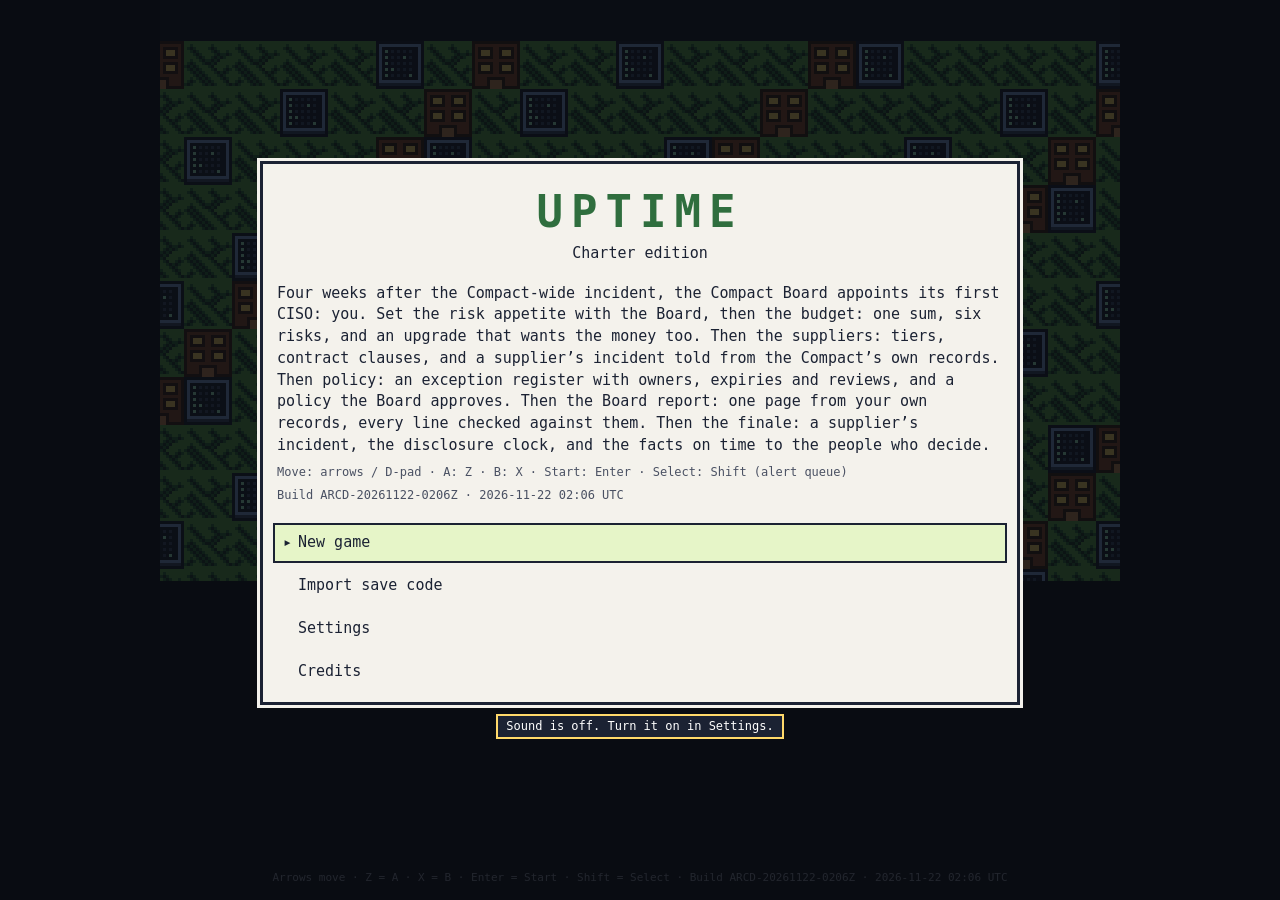
==== commit 002fed87: "Charter slice 5 fix pass: the chair's citation off the "on time" wording on late paths; full desktop" ====
--- a/editions/charter/index.html
+++ b/editions/charter/index.html
@@ -236,7 +236,7 @@
 </div>
 <div id="modal" role="dialog" aria-modal="true"></div>
 <script>
-const BUILD_ID = 'ARCD-20261122-0003Z', BUILD_TS = '2026-11-22 00:03 UTC';
+const BUILD_ID = 'ARCD-20261122-0206Z', BUILD_TS = '2026-11-22 02:06 UTC';
 /* ---- engine/core-data.js ---- */
 /* ============================================================
    UPTIME · engine/core-data.js
@@ -6851,7 +6851,7 @@
   G.focusMax += 4; G.focus = G.focusMax; unlock('act', 'chfinboard'); touchCSF('Govern'); track();
   // Fix pass M-2: the citation reads the packets as sent.
   const iss = chFinSentIssues(); fin.issues = iss;
-  await say(iss.length ? 'This Board has the record of what went late or unsaid: ' + iss.join('; ') + '. The Heaving Line Badge (game) is for the week’s work all the same: the light line is thrown first, so the heavy one can follow. Next time, throw it on time.' :
+  await say(iss.length ? 'This Board has the record of what went late or unsaid: ' + iss.join('; ') + '. The Heaving Line Badge (game) is for the week’s work all the same: the light line is thrown first, so the heavy one can follow. Next time, throw it first, at the rule’s time.' :
     'You brought this Board the facts on time, and counsel first. This is the Heaving Line Badge (game): the light line thrown first, so the heavy one can follow.', who);
   await say('Its power: in the next edition, every facts packet arrives with its rule’s due time beside it. And Focus +4.', who);
   await say('16:00: your desk. The edition’s end.');
